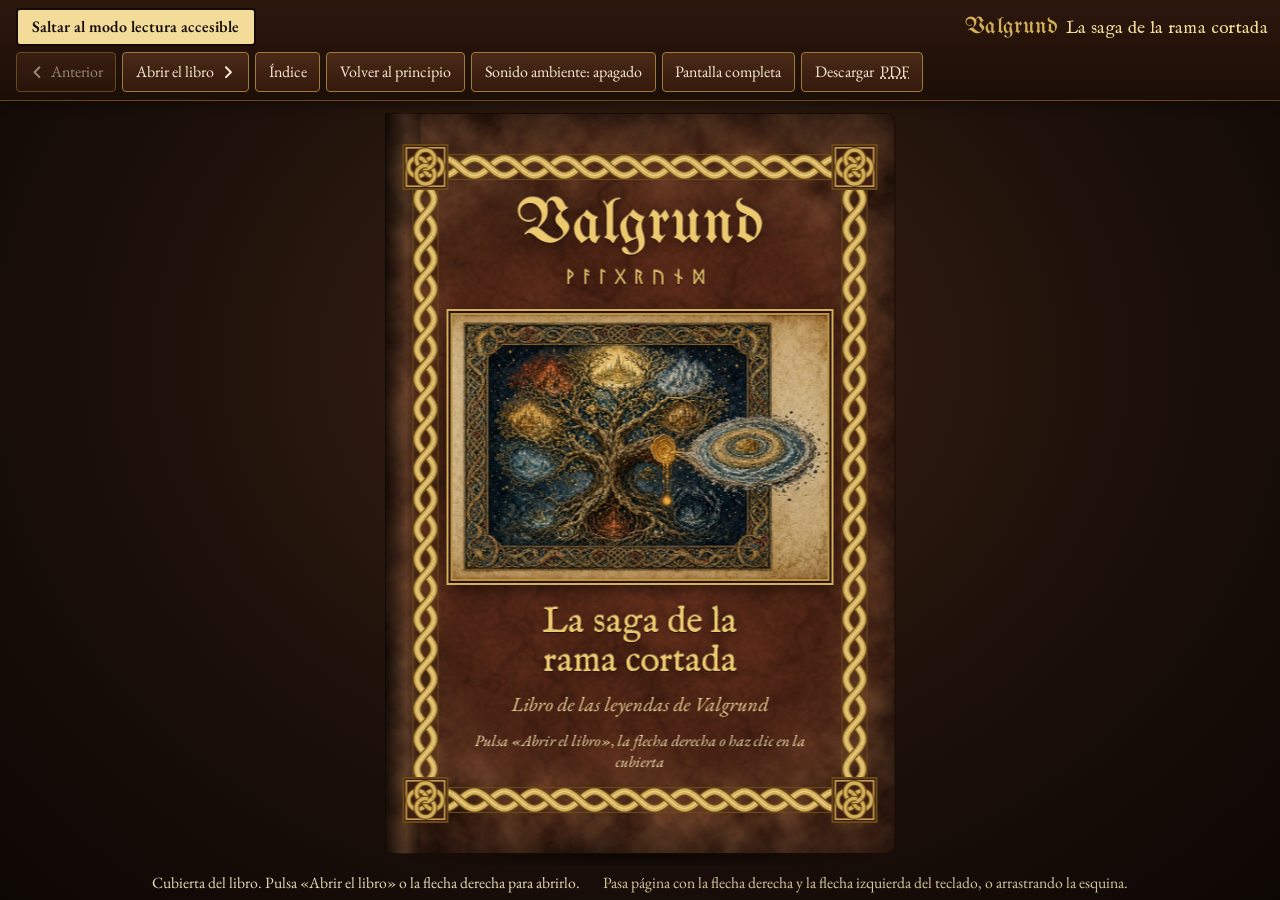
==== index.html @ f5655f46 "Publicar libro web (2026-10-07 12:46 CEST)" ====
<!doctype html>
<html lang="es" class="sin-js">
<head>
<meta charset="utf-8">
<meta name="robots" content="noindex, nofollow">
<meta name="viewport" content="width=device-width, initial-scale=1">
<title>La saga de la rama cortada: Libro de las leyendas de Valgrund — libro ilustrado</title>
<meta name="description" content="La saga de la rama cortada: Libro de las leyendas de Valgrund: libro ilustrado de las leyendas de Valgrund, un MUD de supervivencia nórdica.">
<meta name="color-scheme" content="dark">
<link rel="icon" href="assets/ornamentos/valknut-tinta.svg" type="image/svg+xml">
<script>(function(){var q=new URLSearchParams(location.search).get('modo');if(q==='accesible'||q==='lectura'){location.replace('lectura.html'+location.hash);}})();</script>
<link rel="stylesheet" href="assets/libro.css">
</head>
<body>
<header class="barra">
  <a class="saltar-accesible" href="lectura.html">Saltar al modo lectura accesible</a>
  <h1 class="barra__titulo"><span class="marca">Valgrund</span>La saga de la rama cortada<span class="solo-lector">, libro ilustrado</span></h1>
  <nav class="controles-nav" aria-label="Controles del libro">
    <ul class="controles">
      <li><button type="button" class="boton" id="btn-anterior" aria-disabled="true"><svg class="icono" aria-hidden="true" focusable="false" viewBox="0 0 16 16" width="14" height="14"><path d="M10.5 2.5 5 8l5.5 5.5" fill="none" stroke="currentColor" stroke-width="2.2" stroke-linecap="round" stroke-linejoin="round"/></svg><span class="txt">Anterior</span></button></li>
      <li><button type="button" class="boton" id="btn-siguiente"><span class="txt">Abrir el libro</span><svg class="icono" aria-hidden="true" focusable="false" viewBox="0 0 16 16" width="14" height="14"><path d="M5.5 2.5 11 8l-5.5 5.5" fill="none" stroke="currentColor" stroke-width="2.2" stroke-linecap="round" stroke-linejoin="round"/></svg></button></li>
      <li><button type="button" class="boton" id="btn-indice" aria-haspopup="dialog">Índice</button></li>
      <li><button type="button" class="boton" id="btn-principio">Volver al principio</button></li>
      <li><button type="button" class="boton" id="btn-sonido"><span class="txt">Sonido ambiente: apagado</span></button></li>
      <li><button type="button" class="boton" id="btn-pantalla"><span class="txt">Pantalla completa</span></button></li>
      <li><a class="boton" href="La-saga-de-la-rama-cortada.pdf" download>Descargar <abbr title="documento PDF">PDF</abbr></a></li>
    </ul>
  </nav>
</header>
<div class="aviso" id="aviso" role="status" hidden><span id="aviso-texto"></span> <button type="button" class="boton" id="aviso-principio">Empezar desde la cubierta</button> <button type="button" class="boton" id="aviso-cerrar">Cerrar aviso</button></div>
<main class="escenario" id="principal">
  <div class="libro-marco cerrado" id="libro-marco"></div>
  <p class="cargando" id="cargando">Abriendo el libro…</p>
  <noscript><p class="cargando">El libro ilustrado necesita JavaScript. <a href="lectura.html" style="color:#ffe39a">Lee el texto completo en el modo de lectura accesible</a>.</p></noscript>
</main>
<footer class="pie">
  <p id="estado">Cubierta del libro.</p>
  <p class="ayuda">Pasa página con la flecha derecha y la flecha izquierda del teclado, o arrastrando la esquina.</p>
</footer>
<div id="anuncio" class="solo-lector" aria-live="polite" aria-atomic="true"></div>
<dialog class="dialogo" id="dialogo-indice" aria-labelledby="titulo-dialogo">
  <div class="dialogo__interior">
    <h2 id="titulo-dialogo">Índice</h2>
    <ol></ol>
    <div class="acciones"><button type="button" class="boton" id="btn-cerrar-indice">Cerrar</button></div>
  </div>
</dialog>
<script type="application/json" id="datos-libro">{"huella":"c111a4cf4d","titulo":"La saga de la rama cortada","tituloPrincipal":"La saga de la rama cortada","subtitulo":"Libro de las leyendas de Valgrund","marca":"Valgrund","runasMarca":"ᚹᚨᛚᚷᚱᚢᚾᛞ","runasTitulo":"ᛚᚨ᛫ᛊᚨᚷᚨ᛫ᛞᛖ᛫ᛚᚨ᛫ᚱᚨᛗᚨ᛫ᚲᛟᚱᛏᚨᛞᚨ","cubiertaTexto":{"titulo":"La saga de la rama cortada","subtitulo":"Libro de las leyendas de Valgrund"},"contracubierta":"Odín cortó una rama del fresno del mundo y la dejó caer en el olvido. Ahora las valquirias dejan allí a los caídos en batalla, en una orilla gris, sin nada. Esto es lo que recuerda el ámbar.","colofon":"Compuesto en EB Garamond e IM Fell English, con iniciales en Cormorant Garamond, adornos en UnifrakturMaguntia y runas en Noto Sans Runic, todas con licencia SIL Open Font License. Valgrund, edición generada el 7 de octubre de 2026.","relleno":{"alguno":false,"nota":"","historia":false,"ilustraciones":false},"pdf":"La-saga-de-la-rama-cortada.pdf","cubierta":{"t":"fig","id":"portada","src":"imagenes/portada.webp","w":1600,"h":1129,"alt":"Cubierta: el fresno del mundo sostiene nueve reinos luminosos en un cielo estrellado, y de una rama cortada que gotea ámbar se aleja un disco de anillos concéntricos que se deshace por el borde.","pie":"","formato":"lamina","marcador":false,"relleno":false},"frontispicio":[],"vinetas":[{"src":"imagenes/adorno-vineta-nudo.webp","w":480,"h":480},{"src":"imagenes/adorno-vineta-cuervo.webp","w":480,"h":480},{"src":"imagenes/adorno-vineta-drak.webp","w":480,"h":480}],"banda":{"src":"imagenes/adorno-vineta-runas.webp","w":1200,"h":131},"secciones":[{"id":"prologo","tipo":"prologo","numero":null,"etiqueta":"Prólogo","etiquetaLectura":"Prólogo","titulo":"Lo que guarda el ámbar","runas":"ᛚᛟ᛫ᚲᚢᛖ᛫ᚷᚢᚨᚱᛞᚨ᛫ᛖᛚ᛫ᚨᛗᛒᚨᚱ ᛭ ᛚᛟ᛫ᚲᚢᛖ᛫ᚷᚢᚨᚱᛞᚨ᛫ᛖᛚ᛫ᚨᛗᛒᚨᚱ ᛭ ᛚᛟ᛫ᚲᚢᛖ᛫ᚷᚢᚨᚱᛞᚨ᛫ᛖᛚ᛫ᚨᛗᛒᚨᚱ ᛭ ᛚᛟ᛫ᚲᚢᛖ᛫ᚷᚢᚨᚱᛞᚨ᛫ᛖᛚ᛫ᚨᛗᛒᚨᚱ","lam":null,"bloques":[{"t":"cita","h":"\u003cp>\u003cem>Estrofa de apertura\u003c/em>\u003c/p>\n\u003cp>Mira la miel\u003cspan class=\"cesura\"> \u003c/span>que el musgo no mancha,\u003cbr>gota guardada\u003cspan class=\"cesura\"> \u003c/span>en la grieta del golpe.\u003cbr>Nueve son los nombres\u003cspan class=\"cesura\"> \u003c/span>que nombran los niños;\u003cbr>del décimo duerme\u003cspan class=\"cesura\"> \u003c/span>la deuda sin dueño.\u003cbr>Fresno de furia,\u003cspan class=\"cesura\"> \u003c/span>la rama que falta\u003cbr>cayó con su carga\u003cspan class=\"cesura\"> \u003c/span>de cárceles y cantos.\u003cbr>Oye lo olvidado,\u003cspan class=\"cesura\"> \u003c/span>hijo de otra orilla:\u003cbr>lo que se recuerda\u003cspan class=\"cesura\"> \u003c/span>vuelve a ser rama.\u003c/p>\n","estrofa":true},{"t":"p","h":"Tienes en la mano una gota de ámbar. No pesa más que una avellana y está tibia, aunque nadie la ha calentado. Si la levantas contra la luz del amanecer, verás dentro una mota más oscura, como un insecto que se quedó dormido en la resina hace mucho tiempo. No es un insecto. Soy yo.","ent":false,"cap":true},{"t":"p","h":"Cuando aún había quien me diera nombre, me llamaban \u003cem>hunangfal\u003c/em>, que en la lengua antigua quiere decir «rocío de miel». Es el rocío que suelta el fresno que sostiene los mundos: cae de sus hojas de noche, baja por la corteza hasta los valles y las abejas lo buscan antes que a ninguna flor. Yo caí en el peor momento en que se puede caer, con el primer golpe de un hacha, y la resina de la herida me tragó antes de que tocara el suelo. Con los milenios, la resina se hizo piedra dorada. Lo que el árbol sabía en aquel instante sobre la tierra que estaba perdiendo se quedó aquí dentro, conmigo. Por eso puedo hablar.","ent":false,"cap":false},{"t":"fig","id":"prologo-gota-ambar","src":"imagenes/prologo-gota-ambar.webp","w":1600,"h":900,"alt":"Una mano sostiene una esfera de ámbar agrietada con una gota luminosa dentro, rodeada por un arco de medallones con el fresno del mundo y ocho paisajes de otros mundos.","pie":"","formato":"vineta","marcador":false,"relleno":false},{"t":"p","h":"No soy gran cosa. No sé tejer, no sé luchar y no sé mentir, que en el lugar adonde vas es casi una desgracia. Lo que sé hacer es recordar, y eso es justo lo único que allí no ha hecho nadie en mucho tiempo.","ent":false,"cap":false},{"t":"sep"},{"t":"p","h":"Te lo contaré como lo cuentan los escaldos, los poetas que en los salones del norte cobran en anillos lo que pagan en versos. Ellos empiezan siempre por el árbol, así que yo también.","ent":false,"cap":false},{"t":"p","h":"El fresno se llama Yggdrasil, «el caballo del Terrible». El Terrible es uno de los muchos nombres de Odín, el señor de la furia y del saber, que se colgó nueve noches de sus ramas para aprender las runas. Los poetas, que son gente rara, llaman «caballo» a la horca. Así que el árbol que sostiene los mundos lleva el nombre de la horca de un dios, y nadie en los nueve mundos lo encuentra extraño.","ent":false,"cap":false},{"t":"p","h":"Cuenta conmigo esos mundos, por si los has olvidado. Asgard, «el cercado de los ases», donde viven los dioses. Midgard, «el cercado del medio», donde viven los hombres y donde tú, si es que eres lo que creo, has vivido hasta hace poco. Vanaheim, el mundo de los vanes, los dioses de la cosecha y del mar. Jotunheim, el mundo de los gigantes. Alfheim, el de los elfos de luz, y Svartalfheim, el de los elfos oscuros, que algunos llaman enanos. Niflheim, «el mundo de la niebla», frío como el fondo de un pozo. Muspelheim, el mundo del fuego. Y Helheim, adonde van los muertos que no murieron con la espada en la mano.","ent":false,"cap":false},{"t":"p","h":"Nueve. Los niños los cuentan con los dedos y les sobra uno. Nadie les ha explicado nunca para qué sirve ese dedo.","ent":false,"cap":false},{"t":"p","h":"Sirve para el décimo. Se llamaba Valgrund, «el suelo de los caídos», y colgaba del fresno como los otros nueve, de una rama suya, con sus ríos, sus muertos y su cielo. Hoy no figura en ningún cantar. Ningún libro lo menciona, ninguna vidente lo ha soñado y ningún dios se acuerda de él. Ni siquiera el árbol conserva la cicatriz del corte: la corteza se cerró hace tanto tiempo que ya no hay costura que buscar. Si en algún salón oyes decir que en Asgard aún se ve la herida, sonríe y sirve otra copa. Quien lo dice no sabe nada.","ent":false,"cap":false},{"t":"p","h":"Los únicos rastros de Valgrund están dentro de Valgrund. Yo soy uno de ellos. Los otros son piedras que hablan si sabes leerlas, espíritus de la tierra que hablan si sabes pagarles, gigantes atrapados en el hielo que hablan si no te comen antes y muertos que no duermen y que hablan aunque no quieras escucharlos. Lo que no vi con mis ojos de miel, me lo contaron ellos. Te avisaré cuando sea así.","ent":false,"cap":false},{"t":"sep"},{"t":"p","h":"Antes de empezar debes saber una cosa, la única que de verdad importa, y la diré sin versos para que no la confundas con un adorno: \u003cstrong>en el árbol, lo que se recuerda sigue unido.\u003c/strong>","ent":false,"cap":false},{"t":"p","h":"Un mundo no cuelga del fresno solo por la madera. Cuelga también de la memoria de los otros mundos, como una barca cuelga de su amarra y de quien sabe dónde la dejó. Mientras alguien en algún salón se acuerde de una tierra, esa tierra tiene un hilo que la ata al tronco. Por eso, cuando Odín quiso perder un mundo, no le bastó con el hacha: tuvo que hacer que todos lo olvidaran. Y por eso yo, que no he olvidado, soy un peligro pequeño y dorado.","ent":false,"cap":false},{"t":"p","h":"Lo que voy a contarte es un hilo. Si lo recuerdas, algo vuelve a tenderse. No sé si eso es bueno. No soy quién para saberlo, porque soy una gota y las gotas no juzgan: caen.","ent":false,"cap":false},{"t":"p","h":"Pero vas a caer tú también, y pronto, y prefiero que llegues sabiendo algo. A los que llegan sin saber nada les cuentan una historia. Es bonita y casi verdadera, y te la contarán con tanta dulzura que te costará no creerla. Yo te contaré la otra.","ent":false,"cap":false},{"t":"p","h":"Siéntate. Acerca la gota al fuego, que el ámbar cuenta mejor cuando está tibio.","ent":false,"cap":false}]},{"id":"cap-1","tipo":"capitulo","numero":1,"etiqueta":"Capítulo I","etiquetaLectura":"Capítulo 1","titulo":"Antes del hilo","runas":"ᚨᚾᛏᛖᛊ᛫ᛞᛖᛚ᛫ᚺᛁᛚᛟ ᛭ ᚨᚾᛏᛖᛊ᛫ᛞᛖᛚ᛫ᚺᛁᛚᛟ ᛭ ᚨᚾᛏᛖᛊ᛫ᛞᛖᛚ᛫ᚺᛁᛚᛟ ᛭ ᚨᚾᛏᛖᛊ᛫ᛞᛖᛚ᛫ᚺᛁᛚᛟ","lam":null,"bloques":[{"t":"p","h":"Al principio no había arena, ni mar, ni hierba. Tampoco había dioses que pudieran echarlas de menos. Había un vacío tan grande que no tenía bordes, y los que vinieron después lo llamaron Ginnungagap, «el gran vacío abierto», porque a lo que no tiene medida hay que darle por lo menos un nombre.","ent":false,"cap":true},{"t":"p","h":"Al norte del vacío estaba la niebla, y en la niebla, una fuente. Se llamaba Hvergelmir, «el caldero que ruge», y no era una fuente como las que conoces, de las que brotan de una roca para que beban los rebaños. Era una boca abierta en lo más hondo del frío, y de ella salían once corrientes.","ent":false,"cap":false},{"t":"p","h":"Esas corrientes son los Elivagar, «las olas de tormenta». Escucha bien, porque todo lo demás depende de esto: \u003cstrong>no eran ríos.\u003c/strong> Los ríos se los inventaron después, cuando hizo falta que lo fueran. Eran las primeras cosas que se movieron en el mundo, antes de que hubiera un mundo en el que moverse. Cada una corría a su manera. Una era fría y quieta, como el agua de un lago al alba. Otra corría con un ansia que no se saciaba nunca. Otra tragaba todo lo que se le acercaba. Otra se partía en un resplandor que no llegaba a caer. Ninguna tenía orilla, porque todavía no se habían inventado las orillas.","ent":false,"cap":false},{"t":"p","h":"Bajaban rugiendo de Hvergelmir hacia el vacío, y por el camino se espesaban. Llevaban dentro algo amargo, un veneno que no era veneno para nadie, porque aún no había nadie a quien matar. Cuando ese veneno llegó al frío del abismo, se endureció. Las corrientes empezaron a dejar escarcha a su paso, capa sobre capa, como deja sal el mar en las rocas. La escarcha se amontonó en el fondo de Ginnungagap durante un tiempo que nadie contaba, porque nadie había inventado tampoco el tiempo.","ent":false,"cap":false},{"t":"fig","id":"cap01-once-corrientes","src":"imagenes/cap01-once-corrientes.webp","w":1600,"h":900,"alt":"Once corrientes onduladas, cada una de un color, salen de un remolino oscuro y cruzan la lámina hasta hundirse en un abismo negro.","pie":"","formato":"panoramica","marcador":false,"relleno":false},{"t":"sep"},{"t":"p","h":"Del sur llegaban chispas del fuego de Muspelheim. Donde la chispa tocó la escarcha, la escarcha goteó, y de aquel goteo nació el primer gigante. Se llamaba Ymir, nombre que unos entienden como «el que brama» y otros como «el gemelo», porque en él todo era doble: el hielo y el calor, la vida y lo que sobraría de ella.","ent":false,"cap":false},{"t":"p","h":"Fíjate en el orden. Primero las corrientes, luego la escarcha y luego Ymir. El primer ser vivo del mundo nació de lo que dejaron atrás los Elivagar, como nace un niño de lo que la madre no sabe que lleva dentro.","ent":false,"cap":false},{"t":"p","h":"Después vinieron los dioses. Odín y sus dos hermanos mataron a Ymir, y no fue un combate hermoso ni largo. Con su carne hicieron la tierra; con sus huesos, las montañas; con su sangre, el mar; con su cráneo, la bóveda del cielo, y con los sesos, las nubes. Así se hicieron los mundos, a golpe de cuchillo de carnicero. Los dioses quedaron satisfechos con su trabajo.","ent":false,"cap":false},{"t":"p","h":"Las corrientes lo vieron todo. No tenían ojos, pero lo vieron. Vieron cómo se descuartizaba lo que había nacido de su escarcha y cómo se repartía en salones, campos y fiordos para gente que no tenía ninguna idea de dónde venía su suelo. Si en aquella hora las corrientes sintieron algo, no lo dijeron. El agua es paciente. Recuérdalo también.","ent":false,"cap":false},{"t":"sep"},{"t":"p","h":"Más tarde llegaron las nornas, las tejedoras del destino. Son tres mujeres que viven junto a un pozo al pie del fresno, y la mayor se llama Urd, «lo que fue». Cada mañana sacan agua del pozo, riegan las raíces para que el árbol no se seque y tejen. Tejen la vida de los dioses y la de los hombres, la de los gigantes y la de los enanos. Tejen cuándo nace cada uno y cuándo cae, cuánto dura un reino y cuánto un juramento. Todo lo que existe en los mundos del árbol tiene su hebra en ese telar, también Odín, que conoce la suya y sabe que acaba en las fauces de un lobo.","ent":false,"cap":false},{"t":"p","h":"Pero el telar se montó después de que todo empezara, y lo que ya existía antes no tiene hebra.","ent":false,"cap":false},{"t":"p","h":"Las nornas pasaron el hilo junto a las corrientes, una vez y otra vez, y el hilo no las tocó. No fue por descuido. No había forma de atarlas a un tejido más joven que ellas, igual que una hija no puede atar a su madre a la cuna. Por eso los Elivagar no tienen destino. No deben nada a nadie, nadie les ha fijado una hora y nadie les ha prometido un final.","ent":false,"cap":false},{"t":"p","h":"Hay un dicho que los gigantes repiten con una sonrisa que no gusta a nadie: \u003cem>lo que no está tejido no está obligado.\u003c/em> Odín lo oyó una vez y no se rio.","ent":false,"cap":false},{"t":"sep"},{"t":"p","h":"A los dioses no les gustaba tener en sus mundos algo sin hebra, así que hicieron lo que hacen siempre con lo que no entienden: lo encauzaron y le pusieron nombre. Abrieron lechos de roca, levantaron orillas y empujaron las corrientes hacia ellos, igual que un labrador cava acequias para que la crecida no le arrase el campo. Las corrientes se dejaron llevar, o lo fingieron. Desde entonces corrieron como ríos, con orillas, vados y peces, y en las orillas se sentaron los hombres a lavar la ropa sin saber qué lavaban.","ent":false,"cap":false},{"t":"p","h":"Los dioses las llamaron por sus nombres, que eran suyos desde antes de que nadie los dijera, y dejaron que los hombres creyeran que eran nombres de río. Con el tiempo, los nombres bajaron a Midgard, donde las madres los cantan a los niños para dormirlos. Es una canción de cuna. La sabes. Aunque creas que no, tus labios la saben:","ent":false,"cap":false},{"t":"cita","h":"\u003cp>\u003cem>El cantar de los once ríos\u003c/em>\u003c/p>\n\u003cp>Svol y Slid,\u003cspan class=\"cesura\"> \u003c/span>la serena y la sombría,\u003cbr>Sylg que sorbe\u003cspan class=\"cesura\"> \u003c/span>los sorbos del mundo,\u003cbr>Gunnthra la de guerra,\u003cspan class=\"cesura\"> \u003c/span>Gjol la que gime,\u003cbr>Fjorm la que fuga,\u003cspan class=\"cesura\"> \u003c/span>Fimbulthul de fábulas,\u003cbr>Leiptr que luce\u003cspan class=\"cesura\"> \u003c/span>y la loba Ylg,\u003cbr>Vid la vasta\u003cspan class=\"cesura\"> \u003c/span>y Hrid la ventisca:\u003cbr>duerme, que duermen\u003cspan class=\"cesura\"> \u003c/span>los once en su dique.\u003c/p>\n","estrofa":true},{"t":"p","h":"Para que no te pierdas, te diré lo que quieren decir esos nombres, sin rodeos. Svol es «la fresca», la serena. Slid es «la temible». Sylg, «la que traga». Gunnthra, «el ansia de batalla». Gjol, «la que resuena». Fjorm, «la que se apresura». Fimbulthul, «el gran recitador». Leiptr, «el relámpago». Ylg, «la loba». Vid, «la ancha». Y Hrid, «la ventisca».","ent":false,"cap":false},{"t":"p","h":"Las madres de Midgard no saben nada de esto. Para ellas son once ríos de un país lejano, de esos que se nombran en las canciones porque suenan bien. Lo cantan con la boca medio dormida, junto al fuego, y el niño se duerme al llegar a la loba. Así es como un nombre verdadero sobrevive a todo: escondido en una nana, como un cuchillo en un cesto de lana.","ent":false,"cap":false},{"t":"p","h":"Tú la aprendiste así. Por eso te necesitan.","ent":false,"cap":false}]},{"id":"cap-2","tipo":"capitulo","numero":2,"etiqueta":"Capítulo II","etiquetaLectura":"Capítulo 2","titulo":"La rama de los once ríos","runas":"ᛚᚨ᛫ᚱᚨᛗᚨ᛫ᛞᛖ᛫ᛚᛟᛊ᛫ᛟᚾᚲᛖ᛫ᚱᛁᛟᛊ ᛭ ᛚᚨ᛫ᚱᚨᛗᚨ᛫ᛞᛖ᛫ᛚᛟᛊ᛫ᛟᚾᚲᛖ᛫ᚱᛁᛟᛊ ᛭ ᛚᚨ᛫ᚱᚨᛗᚨ᛫ᛞᛖ᛫ᛚᛟᛊ᛫ᛟᚾᚲᛖ᛫ᚱᛁᛟᛊ ᛭ ᛚᚨ᛫ᚱᚨᛗᚨ᛫ᛞᛖ᛫ᛚᛟᛊ᛫ᛟᚾᚲᛖ᛫ᚱᛁᛟᛊ","lam":{"t":"fig","id":"cap02-gleymdir-ofrenda","src":"imagenes/cap02-gleymdir-ofrenda.webp","w":1600,"h":900,"alt":"Una mujer con una trompa de bronce a la espalda lanza un hacha a un río, del que se alza una columna de agua entre peces que saltan. En el acantilado de enfrente hay grabados un barco y un sol.","pie":"","formato":"apertura","marcador":false,"relleno":false},"bloques":[{"t":"p","h":"El fresno tiene más ramas de las que nadie ha contado, pero solo diez llevaban mundo. La décima salía del tronco por el lado de poniente, más baja que las otras y más larga, y se abría como una mano que sostiene algo con cuidado. En esa mano estaba Valgrund.","ent":false,"cap":true},{"t":"p","h":"No era el más grande de los mundos ni el más rico. No tenía el oro de los dioses, ni las forjas de los enanos, ni los salones de hielo de los gigantes. Tenía agua. Cuando los dioses se cansaron de vigilar once corrientes repartidas por sus mundos, las juntaron todas en aquella rama apartada, como quien lleva la crecida a un valle donde no vive nadie importante. Allí abrieron lechos de piedra para que corrieran entrelazadas, unas por encima de otras y otras por debajo, como las hebras de una trenza que nadie ha terminado. Valgrund se volvió una tierra de vados, de estuarios y de puentes de troncos, donde nunca estabas a más de medio día de un río y nunca sabías del todo hacia dónde corría.","ent":false,"cap":false},{"t":"p","h":"Las ramas del fresno no colgaban de aquel mundo, sino que lo atravesaban. Entraban por el lado del tronco y se hundían en la tierra como venas en un brazo, y por ellas subía la savia y bajaba el rocío. Donde una rama pasaba cerca de la superficie, la hierba crecía más verde y los pozos sabían a corteza. Los niños de allí se dormían escuchando correr dentro de la tierra algo que no era agua.","ent":false,"cap":false},{"t":"sep"},{"t":"p","h":"En las orillas vivía un pueblo cuyo nombre se ha perdido. Hoy los llamo como los llama la tierra, los Gleymdir, «los olvidados». Entonces no lo estaban. Tenían nombres, como tú, y los decían en voz alta.","ent":false,"cap":false},{"t":"p","h":"Eran gente de bronce. Fundían el cobre de las vetas verdes de sus colinas con el poco estaño que les llegaba, a saber por qué caminos, y con aquel metal dorado y blando hacían hachas, broches, discos de sol y trompas. Las trompas eran lo que más querían. Las llamaban \u003cem>lures\u003c/em>, en singular \u003cem>lur\u003c/em>: tubos de bronce largos como un hombre, curvados como el cuello de un cisne, que se tocaban de dos en dos, uno frente a otro, y sonaban como un buey que hubiera aprendido a cantar. En las rocas lisas grababan barcos de muchos remos, carros, hombres con hachas levantadas y círculos de sol con radios. A sus muertos los enterraban bajo túmulos redondos de tierra y piedra, con las manos cruzadas sobre la espada.","ent":false,"cap":false},{"t":"p","h":"Y daban de comer a los ríos.","ent":false,"cap":false},{"t":"p","h":"La mujer de la que te voy a hablar tocaba la trompa en las fiestas del solsticio. Su nombre no lo sé, porque la tierra lo olvidó antes de que yo naciera, así que la llamaré la Tañedora. Tenía las manos grandes, con callos en los labios de tanto soplar, una risa que se oía de una orilla a otra y un hermano pequeño que pescaba con ella.","ent":false,"cap":false},{"t":"p","h":"Aquel año los salmones no subían. Las redes salían vacías, y el invierno venía mirando por encima de las colinas. La Tañedora hizo lo que habían hecho su madre y la madre de su madre. Bajó al río al atardecer con el hacha de bronce más hermosa de la casa, una que no había cortado nunca nada porque estaba hecha para dar y no para cortar. Se subió a la laja de la orilla, se colgó la trompa del hombro y cantó lo que se canta:","ent":false,"cap":false},{"t":"cita","h":"\u003cp>\u003cem>Canto de ofrenda de los Gleymdir\u003c/em>\u003c/p>\n\u003cp>Bronce te brindo,\u003cspan class=\"cesura\"> \u003c/span>bebedor de barcas;\u003cbr>toma mi hacha,\u003cspan class=\"cesura\"> \u003c/span>trae la trucha.\u003cbr>Llena las redes,\u003cspan class=\"cesura\"> \u003c/span>lleva lo que quieras,\u003cbr>pero que pagues\u003cspan class=\"cesura\"> \u003c/span>primero, padre.\u003c/p>\n","estrofa":true},{"t":"p","h":"Soltó el hacha. El río la recibió sin ruido, como recibe una mano una moneda que ya esperaba.","ent":false,"cap":false},{"t":"p","h":"A la mañana siguiente, las redes no se podían levantar de tanto peso. Hubo salmón para ahumar, para salar y para vender río abajo, y la aldea cantó tres noches seguidas. Los Gleymdir sabían que el río da y después pide, porque siempre había sido así. Lo que no sabían, porque nadie se lo había dicho nunca, es que lo que tenían delante no era un río.","ent":false,"cap":false},{"t":"p","h":"En la luna siguiente, el hermano pequeño de la Tañedora bajó a vaciar las nasas en una mañana de calma. El agua le llegaba a la rodilla, y nunca le había llegado más arriba en aquel vado. Lo encontraron tres días después, río abajo, con los ojos abiertos y las manos llenas de truchas. La Tañedora no tocó la trompa en todo aquel invierno. Cuando volvió a tocarla, sonaba más grave.","ent":false,"cap":false},{"t":"p","h":"Así era el trato con las corrientes, y así sigue siendo para quien lo busque: dan de verdad y cobran de verdad, y nunca dicen el precio antes de cobrarlo.","ent":false,"cap":false},{"t":"sep"},{"t":"p","h":"En el extremo de Valgrund donde las ramas entraban desde el tronco, un puente de piedra salía de los acantilados hacia el cielo. Los Gleymdir lo llamaban Bruarspord, «la cabeza del puente», aunque solo veían el arranque: el resto se perdía hacia arriba en una bruma clara. Por ahí bajaban, muy de tarde en tarde, los dioses, cuando querían ver cómo seguían sus ríos. Bajaban también mercaderes de otros mundos, algún enano con su fardo, algún gigante que no se fiaba de nadie y, a veces, una mujer con un manto de plumas que miraba a los guerreros como se mira el ganado antes de la feria.","ent":false,"cap":false},{"t":"p","h":"De madrugada, los sillares del puente amanecían cubiertos de un rocío espeso, en gotas grandes como avellanas, que se pegaba a los dedos y sabía dulce. Era el rocío del fresno, el mío, el que cae de las ramas a los valles. Los niños gleymdir subían descalzos a lamer las piedras antes de que el sol las secara, y los viejos decían que quien lo probaba recordaba sus sueños.","ent":false,"cap":false},{"t":"fig","id":"cap02-puente-dioses","src":"imagenes/cap02-puente-dioses.webp","w":1600,"h":900,"alt":"Un puente de piedra con arcos sube hacia el cielo bajo las ramas de un árbol inmenso que gotea rocío dorado. Junto al río, tres seres de musgo y madera con cornamenta de ramas lo vigilan.","pie":"","formato":"vineta","marcador":false,"relleno":false},{"t":"p","h":"Al pie del puente vivían los \u003cem>landvetir\u003c/em>, «los espíritus de la tierra», que guardan cada rincón de un mundo como un perro guarda una casa. No se dejaban ver bien. Unas veces eran una zorra que te miraba demasiado rato; otras, una piedra con algo parecido a unos ojos, o un niño que no era de ninguna familia. Se les dejaba leche en las piedras huecas, y a cambio no dejaban que el puente se soltara. Les gustaba la gente de bronce, que les cantaba, y no les gustaban las corrientes, a las que no se puede ladrar.","ent":false,"cap":false},{"t":"sep"},{"t":"p","h":"La noche en que los ríos corrieron hacia arriba, la Tañedora estaba despierta, porque desde la muerte de su hermano dormía poco.","ent":false,"cap":false},{"t":"p","h":"Salió a orinar detrás de la casa y oyó un ruido que no conocía. No era el murmullo del vado ni el golpe del salmón contra la corriente, sino un sorbo largo, como el de alguien que bebe de un cuenco sin respirar. Bajó a la orilla con un tizón en la mano y vio que el río estaba subiendo por su propio lecho, hacia la fuente y no hacia el mar. Las piedras del fondo quedaban al aire y se veían las raíces de los juncos. Los peces se agitaban en el barro. Río arriba, el agua se amontonaba como se amontona el trigo en la era, cada vez más alta, cada vez más quieta.","ent":false,"cap":false},{"t":"p","h":"Miró a las colinas y vio que todos los ríos de Valgrund hacían lo mismo. Brillaban a la luna como once cuchillos vueltos hacia atrás.","ent":false,"cap":false},{"t":"p","h":"A la mañana siguiente los ríos volvían a correr hacia abajo, como si nada. En las orillas, los ancianos dijeron que había sido un sueño, y en las forjas, que había sido la luna. Nadie se acordó de dar de comer a los ríos aquella semana. La Tañedora no se lo contó a nadie, porque no había nadie que la fuera a creer. Pero aquella mañana descolgó la trompa de la pared, la limpió con arena y la dejó junto a la puerta, como se deja el hacha cuando se oyen pasos de noche.","ent":false,"cap":false}]},{"id":"cap-3","tipo":"capitulo","numero":3,"etiqueta":"Capítulo III","etiquetaLectura":"Capítulo 3","titulo":"Cuando los ríos se alzaron","runas":"ᚲᚢᚨᚾᛞᛟ᛫ᛚᛟᛊ᛫ᚱᛁᛟᛊ᛫ᛊᛖ᛫ᚨᛚᛉᚨᚱᛟᚾ ᛭ ᚲᚢᚨᚾᛞᛟ᛫ᛚᛟᛊ᛫ᚱᛁᛟᛊ᛫ᛊᛖ᛫ᚨᛚᛉᚨᚱᛟᚾ ᛭ ᚲᚢᚨᚾᛞᛟ᛫ᛚᛟᛊ᛫ᚱᛁᛟᛊ᛫ᛊᛖ᛫ᚨᛚᛉᚨᚱᛟᚾ ᛭ ᚲᚢᚨᚾᛞᛟ᛫ᛚᛟᛊ᛫ᚱᛁᛟᛊ᛫ᛊᛖ᛫ᚨᛚᛉᚨᚱᛟᚾ","lam":{"t":"fig","id":"cap03-lanza-agua","src":"imagenes/cap03-lanza-agua.webp","w":1600,"h":900,"alt":"Odín, con parche en el ojo, acaba de lanzar su lanza contra dos gigantes de agua con barba de espuma que se alzan del mar. Detrás de él, una hueste toca trompas de bronce junto a una giganta y unos gigantes translúcidos.","pie":"","formato":"apertura","marcador":false,"relleno":false},"bloques":[{"t":"p","h":"Snaebjorg, cuyo nombre quiere decir «amparo de nieve», era una giganta de la montaña. Tenía la piel gris y agrietada como la roca vieja, y la paciencia de las piedras que han visto pasar muchos inviernos. Había bajado a Valgrund por el puente a cambiar sal de roca por bronce, y estaba acampada en una loma sobre el valle grande, donde se juntaban cuatro ríos. Ella fue la primera que lo vio, y a ella se lo oí contar mucho después, desde dentro del hielo, con una voz que ya no movía los labios.","ent":false,"cap":true},{"t":"p","h":"Primero, el silencio. Los cuatro ríos dejaron de sonar al mismo tiempo, como cuando una sala entera se calla porque alguien ha desenvainado. Luego, el agua se puso en pie.","ent":false,"cap":false},{"t":"p","h":"No hay otra forma de decirlo. Los ríos se levantaron de sus lechos como se levanta un hombre que ha estado mucho tiempo tumbado, despacio al principio y luego de golpe. Cada corriente se alzó con una forma hecha de sí misma, lo que los antiguos llamaban su \u003cem>hamur\u003c/em>, «la forma, la piel»: la piel de guerra que se ponen las cosas que no tienen cuerpo cuando quieren que se las vea.","ent":false,"cap":false},{"t":"p","h":"En el estuario se alzó una ola que no rompía. Subió y subió, y se quedó suspendida sobre la costa, alta como un acantilado, con costillas de ballena flotando dentro como huesos en una jalea. En las colinas de los túmulos se alzó una loba hecha de vetas rojizas, que aullaba con muchas voces a la vez. En el bosque se alzó una oscuridad más negra que la noche, que no proyectaba sombra porque ella misma lo era. Sobre las fuentes calientes se alzó un relámpago que se quedó a medio caer, quieto en el aire, crujiendo. Y en el horizonte del este, la línea del cielo se curvó como unos labios que se entreabren.","ent":false,"cap":false},{"t":"p","h":"Snaebjorg contó las formas, porque los gigantes cuentan todo lo que temen. Contó diez. Donde debería haber estado la undécima, en un recodo del valle, solo había hierba aplastada en círculo y un viento que soplaba hacia fuera desde un punto en el que no había nada. Los túmulos de los Gleymdir dicen que la primera en alzarse fue la loba; los gigantes, que fue la ola. Yo no lo vi, porque aún no había caído del árbol. Lo único que sé, porque el árbol lo notó en todas sus hojas, es que antes de que se levantara la primera hubo un viento.","ent":false,"cap":false},{"t":"p","h":"Querían lo suyo. Eso fue lo que entendió Snaebjorg, que entiende de rencores antiguos. Habían visto descuartizar a Ymir, hecho de su escarcha. Habían visto cómo los mundos se cortaban de su carne y cómo los dioses las encerraban en acequias. Habían esperado más que nadie. Y ahora, en la rama apartada donde los dioses las habían juntado para no tener que vigilarlas, habían descubierto que juntas pesaban más que el árbol.","ent":false,"cap":false},{"t":"p","h":"La ola avanzó hacia los poblados de la costa. Los Gleymdir subieron a las lomas con sus niños a cuestas y las trompas al hombro, y desde allí tocaron todas a la vez, de dos en dos, durante toda la noche, hasta que el sonido subió por el puente y alguien, arriba, lo oyó.","ent":false,"cap":false},{"t":"sep"},{"t":"p","h":"Odín bajó por Bruarspord al tercer día.","ent":false,"cap":false},{"t":"p","h":"Venía como viene a los campos de batalla: con un solo ojo, porque el otro lo dejó hace mucho en prenda a cambio de un trago de saber; con un manto azul oscuro y un sombrero de ala ancha calado hasta la ceja, y con su lanza. Sobre los hombros llevaba sus dos cuervos, Huginn, «el pensamiento», y Muninn, «la memoria», que cada mañana vuelan sobre los mundos y cada noche le cuentan al oído lo que han visto. Detrás venían los \u003cem>einherjar\u003c/em>, «los que luchan solos», los mejores guerreros caídos de Midgard, a los que sus doncellas habían elegido en mil campos y que vivían con él en el Valhalla, «el salón de los caídos». Allí pelean cada día por gusto y cada noche se curan las heridas para pelear al día siguiente. Llevaban siglos esperando una guerra de verdad. Bajaron cantando.","ent":false,"cap":false},{"t":"p","h":"Los gigantes vinieron también, y aquello no se había visto nunca ni se volvió a ver. Los \u003cem>jotnar\u003c/em>, que es como se llama en la lengua antigua a los gigantes, son enemigos de los dioses desde el principio, y lo serán hasta el final. Pero también ellos son hijos de la escarcha de Ymir, y ningún hijo quiere que la madre vuelva para tragárselo. Bajaron gigantes de la montaña con mazas de piedra y gigantes de escarcha con lanzas de hielo azul, y Snaebjorg se puso al frente de los suyos porque ya estaba allí. Odín la miró de arriba abajo, con el único ojo, y ella le devolvió la mirada con los dos.","ent":false,"cap":false},{"t":"p","h":"—No es por ti —le dijo.","ent":false,"cap":false},{"t":"p","h":"—Nunca lo es —contestó Odín.","ent":false,"cap":false},{"t":"p","h":"Los Gleymdir se pusieron a un lado, con sus hachas de bronce y sus escudos de cuero, sin saber muy bien a quién temer más. La Tañedora estaba entre ellos, con la trompa.","ent":false,"cap":false},{"t":"p","h":"Odín subió a la loma de Snaebjorg y miró el valle. Los cuervos se le levantaron de los hombros y se quedaron dando vueltas sobre la loma, sin un graznido, cosa que no hacen nunca. Abajo, las diez formas esperaban de pie sobre sus cauces vacíos: la ola, la loba, la oscuridad, el relámpago, la boca del horizonte y las otras, menos claras, más lejos. Y en el recodo, el círculo de hierba aplastada, con su viento sin nadie. Odín lo miró más rato que a las otras. Luego bajó.","ent":false,"cap":false},{"t":"fig","id":"cap03-rios-en-pie","src":"imagenes/cap03-rios-en-pie.webp","w":1600,"h":900,"alt":"Desde una loma, Odín, de espaldas y con lanza, mira una llanura donde se alzan diez columnas de agua, fuego, humo, hielo y viento, con un hueco en medio por el que solo gira el viento. A la derecha, un grupo de personas toca trompas de bronce y levanta antorchas.","pie":"","formato":"panoramica","marcador":false,"relleno":false},{"t":"p","h":"La hueste se reunió en el vado grande, donde la ola tenía que pasar para llegar a las colinas. Fue la batalla más extraña de las que se han librado entre los mundos, y no hay ningún cantar de los nueve mundos que la recuerde. Solo esta tierra la recuerda:","ent":false,"cap":false},{"t":"cita","h":"\u003cp>\u003cem>Cantar de la batalla del vado\u003c/em>\u003c/p>\n\u003cp>Se alzaron los ríos\u003cspan class=\"cesura\"> \u003c/span>de raíz y de rabia,\u003cbr>los vados volvieron\u003cspan class=\"cesura\"> \u003c/span>de vena a veneno.\u003cbr>Vino el Tuerto\u003cspan class=\"cesura\"> \u003c/span>con tropa y con trompas,\u003cbr>gigantes de grava\u003cspan class=\"cesura\"> \u003c/span>y gente de bronce.\u003cbr>Lanzó la lanza,\u003cspan class=\"cesura\"> \u003c/span>la lluvia la lame:\u003cbr>no tiñe la punta\u003cspan class=\"cesura\"> \u003c/span>lo que el tejido no toca.\u003cbr>Cayó el caudillo\u003cspan class=\"cesura\"> \u003c/span>en la corriente crecida,\u003cbr>y la hija del monte\u003cspan class=\"cesura\"> \u003c/span>lo alzó en hombros.\u003c/p>\n","estrofa":true},{"t":"sep"},{"t":"p","h":"Odín abrió la batalla como abrió la primera guerra de los mundos: arrojando su lanza por encima de la hueste enemiga. Así la consagraba. Todo lo que muriera bajo aquella lanza sería suyo, y lo que es suyo no puede vencerle.","ent":false,"cap":false},{"t":"p","h":"La lanza voló en un arco alto y limpio y atravesó la pared de la ola.","ent":false,"cap":false},{"t":"p","h":"No la hirió. El agua se abrió en un agujero redondo, por el que se vio por un instante el cielo del otro lado, y se cerró detrás como se cierra una cortina. Cayeron unas gotas. No hubo sangre, ni grito, ni consagración. La lanza siguió volando, se clavó en una colina lejana y se quedó vibrando como una cuerda pulsada.","ent":false,"cap":false},{"t":"p","h":"Los \u003cem>einherjar\u003c/em> dejaron de cantar.","ent":false,"cap":false},{"t":"p","h":"Odín tardó en entenderlo, aunque entiende las cosas antes que nadie. Su lanza consagra lo que está en el tejido de las nornas, porque todo lo que tiene hebra puede ser ofrecido, y lo que se ofrece pertenece. Pero las corrientes no tenían hebra. No se las podía ofrecer a nadie, ni siquiera a él. No eran de nadie, y nunca lo habían sido.","ent":false,"cap":false},{"t":"p","h":"La ola bajó sobre el vado.","ent":false,"cap":false},{"t":"sep"},{"t":"p","h":"Los \u003cem>einherjar\u003c/em> pelearon como pelean los que no pueden morir del todo: sin miedo y sin sentido. Se lanzaban contra el agua con las espadas en alto, el agua se los tragaba y los escupía en la orilla, rotos, y volvían a levantarse. La loba entró por el flanco de los gigantes y no mordía carne: mordía rencores. Los gigantes empezaron a pegarse entre ellos por viejas cuentas que no recordaban tener. La oscuridad se tragó a una fila de Gleymdir con sus antorchas, y no se volvió a ver ninguna.","ent":false,"cap":false},{"t":"p","h":"Odín se metió en el vado con el agua por la cintura, para alcanzar su lanza o para alcanzar algo. La corriente le cogió las piernas.","ent":false,"cap":false},{"t":"p","h":"Lo arrastró como arrastra el río un tronco. Le quitó el sombrero y lo hundió. Lo golpeó contra las piedras del fondo y le llenó la boca y el ojo de agua amarga, más vieja que el primer gigante. Y Odín, que se colgó nueve noches del árbol sin quejarse, notó algo que no había notado nunca: que se iba.","ent":false,"cap":false},{"t":"p","h":"Las nornas le tejieron una muerte hace mucho tiempo, y él la conoce. Morirá el último día, el día del Ragnarok, «el destino de los poderes», cuando los dioses caigan y el lobo abra las fauces. Esa hebra, que tanto le pesa, es también su escudo. Mientras su hora no llegue, nada que esté tejido puede matarle antes, porque el tejido no se contradice. Por eso puede meterse en cualquier batalla de los nueve mundos sabiendo que saldrá de ella.","ent":false,"cap":false},{"t":"p","h":"Pero lo que le arrastraba no estaba tejido. Para las corrientes, la hora de Odín no significaba nada. Podían ahogarle allí mismo, una mañana cualquiera, en un vado de un mundo apartado, muchos siglos antes de que llegara el lobo. Y si Odín moría antes de su hora, el tejido entero se rompería por esa hebra, porque todas las demás están cosidas a la suya.","ent":false,"cap":false},{"t":"p","h":"Una mano grande y gris se cerró sobre su manto.","ent":false,"cap":false},{"t":"p","h":"Snaebjorg lo sacó del agua como se saca a un cordero de una zanja: por el pescuezo, sin ceremonia. Se lo echó al hombro, subió la orilla con el agua chorreándole por las grietas de la piel y lo dejó caer en la hierba. Odín tosió agua durante mucho rato. Cuando pudo hablar, no le dio las gracias.","ent":false,"cap":false},{"t":"p","h":"—Aquí puedo morir —dijo—. Antes de mi día.","ent":false,"cap":false},{"t":"p","h":"—Entonces no mueras aquí —dijo la giganta, y volvió al vado.","ent":false,"cap":false},{"t":"p","h":"Odín se quedó tumbado mirando el cielo con su único ojo, mientras en el valle sus guerreros caían y se levantaban y volvían a caer. Pensó lo que piensa siempre: qué se puede ganar y a qué precio. Cuando se levantó, ya no buscaba su lanza.","ent":false,"cap":false},{"t":"p","h":"Lo que no se puede matar, pensó, tal vez se pueda encerrar.","ent":false,"cap":false}]},{"id":"cap-4","tipo":"capitulo","numero":4,"etiqueta":"Capítulo IV","etiquetaLectura":"Capítulo 4","titulo":"Once nudos, once celdas","runas":"ᛟᚾᚲᛖ᛫ᚾᚢᛞᛟᛊ᛫ᛟᚾᚲᛖ᛫ᚲᛖᛚᛞᚨᛊ ᛭ ᛟᚾᚲᛖ᛫ᚾᚢᛞᛟᛊ᛫ᛟᚾᚲᛖ᛫ᚲᛖᛚᛞᚨᛊ ᛭ ᛟᚾᚲᛖ᛫ᚾᚢᛞᛟᛊ᛫ᛟᚾᚲᛖ᛫ᚲᛖᛚᛞᚨᛊ ᛭ ᛟᚾᚲᛖ᛫ᚾᚢᛞᛟᛊ᛫ᛟᚾᚲᛖ᛫ᚲᛖᛚᛞᚨᛊ","lam":null,"bloques":[{"t":"p","h":"Encendieron el fuego en lo alto de la loma, donde la loba no llegaba, y se sentaron alrededor cuatro que no se habrían sentado juntos por ningún otro motivo.","ent":false,"cap":true},{"t":"p","h":"Odín, todavía con el manto húmedo. Snaebjorg, que no cabía bien junto al fuego y se sentó un poco atrás, de modo que su cara quedaba en la sombra y sus rodillas en la luz. La Tañedora, porque los Gleymdir la mandaron como habían mandado siempre a quien hablaba por ellos con los ríos. Y Hamar, un enano herrero que había bajado de Svartalfheim con su gente cuando oyó que en Valgrund hacía falta metal. Su nombre quiere decir «martillo», y también «roca», porque para un enano es lo mismo. En aquel entonces todavía hablaba.","ent":false,"cap":false},{"t":"p","h":"—Lo que no está vivo no se mata —dijo Odín—. Lo que no está tejido no se consagra. Pero todo lo que tiene nombre se puede atar.","ent":false,"cap":false},{"t":"p","h":"—Tienen nombres de río —dijo la Tañedora—. Los cantan nuestras madres.","ent":false,"cap":false},{"t":"p","h":"—No son nombres de río. —Odín removió las brasas con un palo—. Son los suyos, los verdaderos, los que tenían antes de que hubiera nadie para decirlos. Nosotros solo dejamos que los hombres creyeran otra cosa. Saberlos no es lo difícil, porque los sabe cualquier niño. Lo difícil es saber cuál es de cuál, porque cuando se ponen la piel de guerra ninguna dice cómo se llama. Yo lo sé.","ent":false,"cap":false},{"t":"p","h":"Hamar escupió en el fuego, que es como dicen los enanos que algo les interesa.","ent":false,"cap":false},{"t":"p","h":"—Atar el agua —dijo—. Nadie ha atado nunca el agua.","ent":false,"cap":false},{"t":"p","h":"—Nadie lo ha intentado en el orden correcto —dijo Odín.","ent":false,"cap":false},{"t":"p","h":"Y les dijo el orden. Primero, romper la forma: la piel de guerra que cada corriente se pone para luchar, la ola, la loba o la oscuridad, porque mientras la lleva puesta la corriente está entera y no oye. Segundo, decir el nombre verdadero en el momento en que la forma se deshace, cuando la corriente está desnuda y escucha. Tercero, anudar: rodear lo nombrado con una atadura hecha para esa corriente y no para otra, y apretar. Lo nombrado y anudado no muere, pero se duerme y se condensa en un nudo que cabe en la mano.","ent":false,"cap":false},{"t":"p","h":"Los Gleymdir lo aprendieron en forma de verso, porque así se aprende lo que no se debe olvidar. Todavía se lee en las piedras:","ent":false,"cap":false},{"t":"cita","h":"\u003cp>\u003cem>La ley de la atadura\u003c/em>\u003c/p>\n\u003cp>Quiebra la carne\u003cspan class=\"cesura\"> \u003c/span>que la corriente se cose,\u003cbr>nombra el nombre\u003cspan class=\"cesura\"> \u003c/span>que nació con ella,\u003cbr>anuda el agua\u003cspan class=\"cesura\"> \u003c/span>y que el agua se aquiete.\u003c/p>\n","estrofa":true},{"t":"sep"},{"t":"p","h":"Las ataduras las hizo Hamar. Se llaman \u003cem>fjotrar\u003c/em>, que no quiere decir otra cosa que «ataduras», porque los enanos no gastan palabras en lo que sirve.","ent":false,"cap":false},{"t":"p","h":"Montó la forja en una cueva sobre el valle y trabajó sin dormir mientras afuera la batalla seguía a ratos. Escuchaba lo que le contaban los que bajaban del frente: cómo era cada forma, qué la hería, qué la hacía retroceder. Para cada corriente hizo una atadura distinta, porque cada agua se escapa por un sitio diferente. Para la ola, una cuerda de algas y fibra de duna trenzadas, que el mar no pudre porque las reconoce como suyas. Para la loba, un cordón teñido con algo que nunca quiso decir. Para la que pudre lo que toca, una cadena de acero con hilos de plata embutidos, porque la plata es lo único que la podredumbre no muerde. Para la oscuridad, una trenza tan fina y clara que parecía cristal hilado. Así hasta once.","ent":false,"cap":false},{"t":"p","h":"Cuando terminó la primera, la de algas, la colgó de una viga y se quedó mirándola un rato largo, con las manos llenas de sal.","ent":false,"cap":false},{"t":"p","h":"—Esto no aguantará siempre —dijo.","ent":false,"cap":false},{"t":"p","h":"—Nada aguanta siempre —dijo la Tañedora, que le traía el agua.","ent":false,"cap":false},{"t":"p","h":"—Las cosas que yo hago, sí —dijo Hamar. Y siguió trabajando.","ent":false,"cap":false},{"t":"fig","id":"cap04-forja-ataduras","src":"imagenes/cap04-forja-ataduras.webp","w":1600,"h":900,"alt":"Un enano de barba trenzada martillea una cadena sobre el yunque en una forja de roca, mientras de las paredes cuelgan cuerdas, correas, cadenas y trenzas de fibra.","pie":"","formato":"vineta","marcador":false,"relleno":false},{"t":"p","h":"Al final colgaban once de la viga. Diez se veían bien a la luz de la fragua. La undécima quedaba al fondo, donde la luz no llegaba, y Hamar nunca dijo de qué la había hecho.","ent":false,"cap":false},{"t":"sep"},{"t":"p","h":"La primera atadura la hizo la Tañedora, y la hizo con la ola.","ent":false,"cap":false},{"t":"p","h":"Odín le dijo el nombre al oído, una sola vez, en la loma, y ella lo guardó en la boca como se guarda una brasa. Esperaron a la marea baja. Cuando el mar se retiró, la ola que no rompía quedó más baja y más flaca, con los huesos de ballena asomando como los palos de un barco hundido. Los \u003cem>einherjar\u003c/em> y los gigantes la atacaron entonces con todo lo que tenían: mazas, hachas, lanzas, piedras arrancadas del acantilado. La ola se rajó por fin, como se raja el hielo de un lago en primavera, y se derramó por la playa en un torrente sucio de espuma y de costillas.","ent":false,"cap":false},{"t":"p","h":"Pero no se dice el nombre cuando la forma cae. Se dice cuando calla.","ent":false,"cap":false},{"t":"p","h":"La Tañedora esperó en la arena mojada, con la trompa a la espalda y la cuerda de algas en las manos. La corriente rota se recogía y volvía a empujar, ola tras ola, bramando, y en cada bramido no se oía nada más. Luego una ola se retiró más lejos que las otras, y el mar se quedó quieto. No fue un instante. Fue una calma larga, de las que hay entre dos olas grandes en los días de marea baja: el agua se aleja, se queda pensando y tarda en volver. El bramido calló. Se oyó una gaviota. Se oyó respirar a la gente de la loma: una vez, dos, tres, cuatro.","ent":false,"cap":false},{"t":"p","h":"En aquel silencio, la Tañedora dijo el nombre. No lo gritó. Lo dijo despacio, como se dice el nombre de alguien a quien se quiere despertar sin asustarle, y tuvo tiempo de sobra para decirlo bien.","ent":false,"cap":false},{"t":"p","h":"El mar la escuchó. Lo que quedaba de la ola se encogió sobre sí mismo como un animal que se acurruca, y ella le echó la cuerda alrededor y apretó. Cuando abrió las manos, tenía en ellas un nudo de sal dura, del tamaño de un puño, y si se lo acercaba al oído oía rugir el mar.","ent":false,"cap":false},{"t":"p","h":"Lloró, porque aquel era el río al que había cantado toda su vida, el que le había dado los salmones y le había quitado a su hermano. Luego se secó la cara y fue a buscar la segunda atadura.","ent":false,"cap":false},{"t":"sep"},{"t":"p","h":"Las diez siguientes costaron más, y alguna costó mucho. No te contaré ahora cómo se rompió cada forma ni cómo se nombró cada corriente: lo verás tú mismo, si llegas tan lejos, porque cada una se ató a su manera y cada manera se puede repetir. Solo te diré cómo era la cárcel que construyeron alrededor de ellas, porque eso sí lo vi, desde arriba, en la memoria del árbol.","ent":false,"cap":false},{"t":"p","h":"Odín no quería una cárcel con muros. Los muros se saltan. Quería una cárcel hecha de las propias presas. Mandó a los gigantes y a los enanos partir Valgrund en anillos, uno dentro de otro, como los anillos que deja el año en el tronco de un árbol, y entre anillo y anillo, como la línea oscura que separa un año de otro, dejó sitio para el agua. Once anillos, de la costa hacia el centro. En el anillo de fuera puso a la corriente más débil y en el centro, a la más temible. Las otras quedaron en medio, ordenadas de menos a más, como se ordenan los perros de una jauría según lo que muerden.","ent":false,"cap":false},{"t":"p","h":"Y luego hizo lo que solo podía ocurrírsele a él. Alrededor de cada anillo hizo correr la corriente ya atada del anillo anterior, convertida en foso. La ola dormida de la costa se volvió un estrecho que ruge y que rodea el segundo anillo. La segunda corriente, atada, rodeó el tercero. Y así hasta el centro. Donde pasaba el agua, la tierra se rompía. Lo que había sido un solo país de vados y de puentes de troncos se quedó en islas: unas grandes como reinos pequeños, otras sembradas como piedras en un vado, y todas en círculo. Desde entonces, en Valgrund no se va de un anillo a otro andando.","ent":false,"cap":false},{"t":"p","h":"Un foso así no deja pasar ninguna barca, salvo la de quien lleva el nudo de su corriente. El agua no se ahoga a sí misma: reconoce su nudo y se aparta, como un perro se aparta ante su dueño. Quien ató a la presa de un anillo puede bajar al siguiente, y quien no la ató, no. Era una cárcel pensada para carceleros, en la que solo puede avanzar el que ya ha cerrado una puerta.","ent":false,"cap":false},{"t":"p","h":"Los Gleymdir juraron guardarla. Se repartieron por los anillos, cada familia junto a su agua dormida, y prometieron vigilar los nudos para que nadie los soltara, ellos tampoco. Muchos lo cumplieron hasta la muerte. Otros, no. De eso hablaremos.","ent":false,"cap":false},{"t":"p","h":"En el centro, en el lugar donde las ramas del fresno entraban en Valgrund, los enanos labraron en la roca viva once celdas, abiertas en círculo como bocas de pozo. Allí se anclaba cada nudo, como se amarra una barca a su poste: cada presa dormía en su anillo, pero su atadura bajaba hasta el centro y se cerraba en su celda. La Tañedora grabó el plano de todo en una losa, con un cincel de bronce, para que los carceleros que vinieran después supieran dónde estaba cada cosa. Sobre cada celda grabó la marca de un nudo cerrado.","ent":false,"cap":false},{"t":"p","h":"Grabó diez. Sobre la undécima, el cincel le tembló, o se le acabó la luz, o no sé qué. El trazo de aquella celda quedó más tenue que los otros, y no tiene marca.","ent":false,"cap":false},{"t":"fig","id":"cap04-once-celdas","src":"imagenes/cap04-once-celdas.webp","w":1600,"h":900,"alt":"Plano visto desde arriba de una tierra en anillos concéntricos de playa, brezo, bosque, cuevas, hielo y agua, con once chozas de piedra en círculo y tres tocones en el centro.","pie":"","formato":"panoramica","marcador":false,"relleno":false},{"t":"p","h":"El árbol sintió cerrarse diez nudos, uno tras otro, como se siente que se cierra una herida: un tirón y luego alivio. El undécimo no lo sintió. O lo sintió y no quiso saberlo. Los árboles, como las personas, a veces prefieren no saber.","ent":false,"cap":false},{"t":"p","h":"Odín no celebró nada. Se pasó la última noche sentado junto a los nudos del centro, mirándolos. Hacia el alba vio lo que temía. El nudo de sal estaba húmedo, sudaba un agua que no venía de ninguna parte, y si se lo acercaba al oído el rugido sonaba más cerca que la víspera. Los nudos se aflojaban, no ese día ni ese año, pero se aflojaban.","ent":false,"cap":false},{"t":"p","h":"Entendió por qué. Más allá del puente, en los nueve mundos, todos se acordaban de las corrientes. Las madres seguían cantando la canción de cuna, los dioses sabían dónde estaban los ríos y los gigantes contaban la batalla en sus salones. Cada recuerdo era un hilo que salía de los nudos y subía por el puente hacia el árbol. Y por un hilo, por fino que sea, el agua acaba encontrando el camino.","ent":false,"cap":false},{"t":"p","h":"La cárcel funcionaba. Lo que no funcionaba era el mundo de fuera.","ent":false,"cap":false}]},{"id":"cap-5","tipo":"capitulo","numero":5,"etiqueta":"Capítulo V","etiquetaLectura":"Capítulo 5","titulo":"El hacha sin nombre","runas":"ᛖᛚ᛫ᚺᚨᚲᚺᚨ᛫ᛊᛁᚾ᛫ᚾᛟᛗᛒᚱᛖ ᛭ ᛖᛚ᛫ᚺᚨᚲᚺᚨ᛫ᛊᛁᚾ᛫ᚾᛟᛗᛒᚱᛖ ᛭ ᛖᛚ᛫ᚺᚨᚲᚺᚨ᛫ᛊᛁᚾ᛫ᚾᛟᛗᛒᚱᛖ ᛭ ᛖᛚ᛫ᚺᚨᚲᚺᚨ᛫ᛊᛁᚾ᛫ᚾᛟᛗᛒᚱᛖ","lam":{"t":"fig","id":"cap05-hacha-muerde-rama","src":"imagenes/cap05-hacha-muerde-rama.webp","w":1600,"h":900,"alt":"Odín, con parche en el ojo y agazapado sobre una rama gigantesca, clava un hacha de doble filo en la madera, de la que mana resina dorada que gotea. Debajo, en el vacío, se ve una tierra de anillos concéntricos.","pie":"","formato":"apertura","marcador":false,"relleno":false},"bloques":[{"t":"p","h":"Odín volvió a la forja de Hamar al día siguiente, con el nudo de sal en la mano. Lo dejó sobre el yunque. El nudo sudaba.","ent":false,"cap":true},{"t":"p","h":"—Aguanta —dijo el enano.","ent":false,"cap":false},{"t":"p","h":"—Hoy —dijo Odín—. Mañana también. Dentro de mil años, menos. Dentro de diez mil, nada. Tiran de él desde fuera. Cada vez que alguien en los nueve mundos se acuerda de esta tierra, la cuerda se afloja un poco.","ent":false,"cap":false},{"t":"p","h":"—Pues que no se acuerden.","ent":false,"cap":false},{"t":"p","h":"Odín lo miró con el único ojo y el enano se dio cuenta de lo que había dicho. Se quedaron un rato callados, cada uno con su pensamiento, que era el mismo.","ent":false,"cap":false},{"t":"p","h":"No bastaba con olvidar los ríos. Si se olvidaba a las presas pero no la tierra, alguien acabaría preguntando qué había en la tierra. Si se olvidaba la tierra pero seguía unida al árbol, la savia la seguiría recordando por dentro, como recuerda el cuerpo un brazo que ya no siente. Había que hacer las dos cosas: separar Valgrund del fresno y separarlo de la memoria. Cortar la madera y cortar el recuerdo, de un mismo golpe y para siempre.","ent":false,"cap":false},{"t":"p","h":"—Necesito un hacha —dijo Odín.","ent":false,"cap":false},{"t":"sep"},{"t":"p","h":"Hamar la forjó en tres días y no pronunció ni una palabra en todo ese tiempo.","ent":false,"cap":false},{"t":"p","h":"No fue por solemnidad. Los enanos dan nombre a todo lo que forjan, y lo hacen mientras forjan, en voz baja, golpe a golpe, porque creen que el metal se templa mejor si sabe cómo se llama. Las espadas famosas de los nueve mundos tienen nombres que se dijeron sobre el yunque antes de que existiera la hoja. Pero lo que tiene nombre se recuerda, y lo que se recuerda tira del árbol. Aquella hacha no podía tener nombre. Hamar se cosió la boca por dentro, como se cose un saco, para no decírselo por costumbre.","ent":false,"cap":false},{"t":"p","h":"Le salió una hoja ancha, gris y lisa, sin ninguna marca: ni runas, ni el sello del herrero, ni un solo adorno donde se pudiera posar un recuerdo. El mango era de un fresno joven, sin cortar de ningún bosque conocido. Cuando Hamar la sacó del agua de temple, el vapor no hizo ruido.","ent":false,"cap":false},{"t":"p","h":"Se la entregó a Odín con las dos manos. Odín la sopesó y asintió. Hamar abrió la boca para decir algo y no le salió nada. Lo intentó otra vez. No volvió a hablar nunca más, ni aquel día ni en los milenios que siguieron, y por eso la tierra lo llama Hamar el Callado. No sé si fue el precio del hacha o si, después de tres días, se le olvidó cómo se hacía. Los enanos dicen que da lo mismo.","ent":false,"cap":false},{"t":"sep"},{"t":"p","h":"El lugar donde las ramas entraban en Valgrund estaba al pie del puente, en el centro de los anillos, que era también el borde del mundo, porque por allí se asomaba la tierra al árbol. Los Gleymdir lo llamaban de una manera que hoy suena a profecía: Hoggstad, «el lugar del golpe». En su lengua, la misma palabra quería decir también «el punto débil», el sitio por donde se puede herir a alguien. Allí se juntaban las once celdas, el arranque del puente y las ramas, que entraban en la tierra gruesas como torres, con la corteza llena de surcos.","ent":false,"cap":false},{"t":"p","h":"Odín mandó subir por el puente a todos los \u003cem>einherjar\u003c/em> que aún se tenían en pie. Les dijo que volvieran al Valhalla, que la batalla había terminado. No les dijo lo que iba a pasar, y ellos subieron cantando otra vez, con menos ganas. Los que la corriente había deshecho, los que ya no podían levantarse, se quedaron tendidos en el vado junto a los Gleymdir muertos y a los gigantes caídos. Los vivos de Valgrund se quedaron en Valgrund: la gente de bronce, los gigantes que habían peleado al lado de Odín y los enanos de la forja. Nadie se lo pidió. Nadie se lo preguntó tampoco.","ent":false,"cap":false},{"t":"p","h":"Odín subió solo por el puente, sin más compañía que sus dos cuervos, hasta el tramo en que las ramas corrían junto a la baranda, del lado del árbol. Allí los espantó con la mano, y los cuervos se fueron volando hacia la copa, lejos, porque lo que iba a hacer no debían verlo ni contarlo. Se quitó el manto, pasó por encima de la baranda y bajó a la rama mayor. Se agazapó sobre ella como un leñador sobre un tronco caído, con los pies bien plantados en la corteza, escupió en las manos y levantó el hacha.","ent":false,"cap":false},{"t":"p","h":"El primer golpe lo dio en la rama mayor.","ent":false,"cap":false},{"t":"cita","h":"\u003cp>\u003cem>Cantar del hacha\u003c/em>\u003c/p>\n\u003cp>Primero, la piel:\u003cspan class=\"cesura\"> \u003c/span>se partió la corteza.\u003c/p>\n","estrofa":false},{"t":"p","h":"El hacha mordió la rama. La madera gritó como grita un animal grande cuando la lanza le entra, un sonido que bajó por el tronco del fresno hasta las raíces y subió hasta la copa, y en los nueve mundos los perros levantaron la cabeza sin saber por qué. De la herida salieron astillas largas como lanzas y una resina espesa, dorada, que olía a miel y a sangre. Y de una hoja muy alta, sacudida por el golpe, se soltó una gota de rocío.","ent":false,"cap":false},{"t":"p","h":"Era yo. Caí despacio, como caen las cosas pequeñas, y vi pasar por delante la corteza herida, el hacha, el ojo de Odín, que no me miró, y abajo, muy abajo, la tierra de los once anillos, que todavía no sabía que se iba. La resina me recogió antes de que tocara nada. Se cerró sobre mí, tibia y espesa. Ahí empecé yo.","ent":false,"cap":false},{"t":"cita","h":"\u003cp>Segundo, la savia:\u003cspan class=\"cesura\"> \u003c/span>sangró sin sonido.\u003c/p>\n","estrofa":false},{"t":"p","h":"El segundo golpe cortó la savia. La rama dejó de latir por dentro, y en Valgrund los pozos que sabían a corteza empezaron a saber a piedra.","ent":false,"cap":false},{"t":"cita","h":"\u003cp>Tercero, el tejido:\u003cspan class=\"cesura\"> \u003c/span>tembló la trama.\u003c/p>\n","estrofa":false},{"t":"p","h":"El tercero lo sintieron las nornas. No dejaron de tejer, porque nunca dejan, pero el hilo se les fue de los dedos un instante, y aquel día nació en Midgard un niño con un destino torcido.","ent":false,"cap":false},{"t":"cita","h":"\u003cp>Cuarto, el canto:\u003cspan class=\"cesura\"> \u003c/span>calló la copa.\u003c/p>\n","estrofa":false},{"t":"p","h":"Con el cuarto, los pájaros del fresno dejaron de cantar en la rama del décimo mundo y se fueron volando a las otras.","ent":false,"cap":false},{"t":"cita","h":"\u003cp>Quinto, el querer:\u003cspan class=\"cesura\"> \u003c/span>quedó sin quien lo quisiera.\u003c/p>\n","estrofa":false},{"t":"p","h":"El quinto, me contaron después los \u003cem>landvetir\u003c/em>, lo notaron ellos. Fue como si alguien que les quería hubiera salido de casa sin despedirse.","ent":false,"cap":false},{"t":"cita","h":"\u003cp>Sexto, el sendero:\u003cspan class=\"cesura\"> \u003c/span>se secaron las sendas.\u003c/p>\n","estrofa":false},{"t":"p","h":"El sexto cortó los caminos. Los senderos que subían de Valgrund al árbol, y que solo pisaban los dioses y los muertos, se borraron como se borra la huella en la arena mojada.","ent":false,"cap":false},{"t":"cita","h":"\u003cp>Séptimo, la vena:\u003cspan class=\"cesura\"> \u003c/span>la veta se vació.\u003c/p>\n","estrofa":false},{"t":"p","h":"El séptimo vació las ramas que atravesaban la tierra. Por dentro de Valgrund, la madera viva se volvió hueca y gris, y lo que había sido vena se quedó en galería.","ent":false,"cap":false},{"t":"cita","h":"\u003cp>Octavo, el oído:\u003cspan class=\"cesura\"> \u003c/span>ya nadie lo oye.\u003c/p>\n","estrofa":false},{"t":"p","h":"El octavo cortó el oído. A partir de entonces, lo que se gritara en Valgrund ya no se oiría en ningún otro mundo.","ent":false,"cap":false},{"t":"sep"},{"t":"p","h":"Antes del noveno golpe, Odín se detuvo.","ent":false,"cap":false},{"t":"p","h":"Bajó el hacha y se quedó quieto sobre la rama el tiempo que dura una conversación, mirando un punto del aire, delante de él, a la altura del filo. Yo, desde la resina, tenía el sol de frente y solo vi un resplandor blanco. Pero oí. Movió los labios. Una vez asintió. Luego volvió a escupirse en las manos.","ent":false,"cap":false},{"t":"p","h":"Hubo una conversación, sí. Te la contaré cuando sepas lo bastante. Ahora solo necesitas saber que la hubo, y que lo que se dijo en ella sigue pesando sobre la tierra adonde vas.","ent":false,"cap":false},{"t":"cita","h":"\u003cp>Noveno, el nexo:\u003cspan class=\"cesura\"> \u003c/span>nadie lo nombre.\u003c/p>\n","estrofa":false},{"t":"p","h":"El noveno golpe atravesó la última rama y el puente con ella, porque el puente descansaba sobre la rama como un brazo sobre el hombro de un amigo. Los sillares se partieron por la mitad con un ruido seco, y el tramo de abajo se fue inclinando hacia Valgrund mientras el de arriba se quedaba firme del lado del árbol.","ent":false,"cap":false},{"t":"p","h":"Y Valgrund empezó a alejarse.","ent":false,"cap":false},{"t":"p","h":"No cayó, como caería una piedra. Se fue, como se va una barca que alguien ha desamarrado de noche: despacio al principio, ladeándose un poco, y luego cada vez más lejos, con una franja de vacío negro que se ensanchaba entre la tierra y el puente. Las estrellas entraron por esa franja como entra el agua por una grieta.","ent":false,"cap":false},{"t":"fig","id":"cap05-puente-roto","src":"imagenes/cap05-puente-roto.webp","w":1600,"h":900,"alt":"Un puente de piedra partido por la mitad sobre un abismo de nubes: a un lado, dos tocones enormes; al otro, dos figuras de espaldas sobre un saliente de roca, una alta de pelo blanco y otra con un báculo.","pie":"","formato":"panoramica","marcador":false,"relleno":false},{"t":"p","h":"En el borde de la tierra que se iba estaban Snaebjorg y la Tañedora. La giganta, enorme, y la mujer de bronce a su lado, que no le llegaba a la cadera. No hicieron ningún gesto. No gritaron ni levantaron la mano. Miraban el puente y a la figura con el hacha, cada vez más pequeña, como se mira a alguien que ya se sabía que se iba a ir. Detrás de ellas, de las ramas cortadas solo quedaban tocones: muñones colosales de fresno, lisos como mesas por donde había pasado el hacha. Hoy los llamamos los Askstufar, «los tocones del fresno», y en los días claros se ven desde la playa, en el horizonte, como una montaña.","ent":false,"cap":false},{"t":"p","h":"Odín dejó caer el hacha sin nombre al vacío. No la tiró, la dejó caer, y nadie sabe dónde fue a parar. Luego volvió a pasar la baranda, recogió su manto y subió por el puente hacia el árbol, sin volverse.","ent":false,"cap":false},{"t":"p","h":"Yo me quedé dentro de la resina, pegada al tocón, en la tierra que se iba. Desde allí vi algo que él no vio. Sobre el vacío, entre las dos mitades del puente, caían plumas blancas.","ent":false,"cap":false}]},{"id":"cap-6","tipo":"capitulo","numero":6,"etiqueta":"Capítulo VI","etiquetaLectura":"Capítulo 6","titulo":"La garza extiende las alas","runas":"ᛚᚨ᛫ᚷᚨᚱᛉᚨ᛫ᛖᚲᛊᛏᛁᛖᚾᛞᛖ᛫ᛚᚨᛊ᛫ᚨᛚᚨᛊ ᛭ ᛚᚨ᛫ᚷᚨᚱᛉᚨ᛫ᛖᚲᛊᛏᛁᛖᚾᛞᛖ᛫ᛚᚨᛊ᛫ᚨᛚᚨᛊ ᛭ ᛚᚨ᛫ᚷᚨᚱᛉᚨ᛫ᛖᚲᛊᛏᛁᛖᚾᛞᛖ᛫ᛚᚨᛊ᛫ᚨᛚᚨᛊ ᛭ ᛚᚨ᛫ᚷᚨᚱᛉᚨ᛫ᛖᚲᛊᛏᛁᛖᚾᛞᛖ᛫ᛚᚨᛊ᛫ᚨᛚᚨᛊ","lam":{"t":"fig","id":"cap06-garza-olvido","src":"imagenes/cap06-garza-olvido.webp","w":1600,"h":900,"alt":"Una garza gris gigante extiende las alas sobre el fresno del mundo, en cuyas ramas hay nueve aldeas y salones, mientras caen plumas sobre ellos. Al pie del árbol, el agua cae en un pozo de piedra.","pie":"","formato":"apertura","marcador":false,"relleno":false},"bloques":[{"t":"p","h":"Hay un pájaro del que los escaldos hablan poco, y siempre en voz baja. Se llama \u003cem>ominnishegri\u003c/em>, «la garza del olvido». Planea sobre los que beben demasiado y les roba el juicio, de modo que a la mañana siguiente no recuerdan lo que dijeron ni a quién se lo prometieron. Odín la conoce bien. Una vez, en casa de Gunnlod, la giganta que guardaba el hidromiel de la poesía, bebió tanto que la garza le ató con sus plumas y no recordó cómo había salido de allí. Desde entonces aconseja beber con medida. Él no siempre lo hace.","ent":false,"cap":true},{"t":"p","h":"El olvido de Valgrund no podía ser como el de una borrachera, que se cura con agua y vergüenza. Tenía que ser total. Si quedaba en algún rincón de los nueve mundos una sola persona que se acordara, la cárcel tendría un hilo por el que deshacerse. Así que, cuando Odín llegó a lo alto del puente, la garza ya le estaba esperando, y no se posó en un solo bebedor.","ent":false,"cap":false},{"t":"p","h":"Extendió las alas sobre los nueve mundos.","ent":false,"cap":false},{"t":"p","h":"Eran tan grandes que su sombra cubrió Asgard y Midgard a la vez, los salones de los gigantes y las forjas de los enanos, los bosques de los elfos y las nieblas del norte. De sus plumas, grises y deshilachadas como la lana vieja, se desprendió un plumón que bajó despacio, igual que baja la primera nieve. Cayó en los salones de escudos y en los caseríos de pescadores, en las mesas de los reyes y en las cunas. A cada uno que le tocaba una pluma, se le olvidaba algo. Bajaba un poco la cabeza, como quien entra en una sala y no recuerda a qué venía, y luego seguía con lo suyo.","ent":false,"cap":false},{"t":"p","h":"Se olvidó el décimo mundo. Se olvidó la batalla del vado. Se olvidó que los ríos de la canción habían sido algo más que ríos. Los gigantes olvidaron que habían luchado junto a un dios, y les sentó bien, porque no les gustaba recordarlo. Los \u003cem>einherjar\u003c/em> que habían subido cantando por el puente se sentaron en el Valhalla y no supieron decir de dónde tenían aquellas heridas nuevas.","ent":false,"cap":false},{"t":"p","h":"Solo una cosa se le escapó a la garza, y fue por lo pequeña que era. En una casa de Midgard, una mujer cantaba a su hijo para que se durmiera. Le cayó una pluma en el pelo y se le olvidó todo lo que había sabido de Valgrund, que tampoco era mucho. La canción no se le olvidó. Siguió cantando, porque la canción no hablaba de ninguna tierra, solo de once ríos con nombres bonitos. Y la garza, que roba recuerdos y no melodías, pasó de largo.","ent":false,"cap":false},{"t":"sep"},{"t":"p","h":"Lo que se olvida no desaparece. Eso no lo saben los que olvidan. Se va a alguna parte, como el agua de la lluvia, que no se pierde aunque deje de verse.","ent":false,"cap":false},{"t":"p","h":"Cada raíz del fresno tiene su pozo. Al pie de una está el de Urd, donde tejen las nornas. Al pie de otra está el de Mímir, «el que recuerda», el guardián del saber, en cuyo fondo descansa el ojo que Odín dio a cambio de un trago. Valgrund también tenía el suyo, en el centro, entre las once celdas. Hasta entonces era un pozo pequeño, de agua clara, del que los Gleymdir sacaban agua para las ofrendas. Aquella noche se llenó.","ent":false,"cap":false},{"t":"p","h":"Todo lo que los nueve mundos olvidaron de Valgrund bajó a él. Bajó por el aire, por el vacío y por los restos del puente, como bajan las aguas turbias tras una tormenta: los recuerdos de los gigantes, los de los dioses, los de los \u003cem>einherjar\u003c/em>, los de la madre que cantaba. Se volvió agua gris, opaca, que no refleja nada. Desde entonces se llama Gleymskubrunn, «el pozo del olvido», y es el reverso del pozo de Mímir: allí se va a buscar memoria a cambio de un ojo, y aquí la memoria se pierde aunque no la des. Quien bebe de esa agua o cae en ella se olvida de cosas que sabía hacer con las manos.","ent":false,"cap":false},{"t":"p","h":"Por eso los rastros de Valgrund solo están dentro de Valgrund. Todo lo que se olvidó vino a parar aquí.","ent":false,"cap":false},{"t":"p","h":"Lo último que bajó fue el recuerdo de Odín.","ent":false,"cap":false},{"t":"p","h":"No lo vi caer, pero lo vi llegar. Bajó por el vacío como una hoja seca, dando vueltas, más oscuro que los demás y más pesado, y se hundió en el pozo sin salpicar. Arriba, en lo alto del puente, el dios se dejó cubrir por la garza como ya se había dejado cubrir una vez en casa de Gunnlod, solo que esta vez a sabiendas. Cerró el único ojo. Cuando lo abrió, estaba en un puente que no llevaba a ninguna parte, con las manos manchadas de resina, y no supo por qué. Huginn se le posó en el hombro. Muninn tardó en volver, y cuando volvió no traía nada que contar. Odín, que siempre ha temido más por la memoria que por el pensamiento, se quedó mirándolo un momento. Luego se encogió de hombros, porque no es de los que se quedan mirando lo que no entienden, y volvió a Asgard. Por el camino se le secó la resina, y se la quitó de las manos sin pensar en ella.","ent":false,"cap":false},{"t":"sep"},{"t":"p","h":"En el fresno, donde habían estado las ramas del décimo mundo, había una herida abierta, astillada y llena de resina. La vi desde lejos, mientras Valgrund se alejaba, y la vi cerrarse.","ent":false,"cap":false},{"t":"p","h":"Fue rápido, como todo lo que hace un árbol cuando nadie le mira. La corteza de los bordes se hinchó y empezó a avanzar desde los lados, gris y nueva, igual que avanza la piel sobre una quemadura. Se juntó en el centro y se alisó. La savia buscó otros caminos. Donde había estado la herida quedó una corteza igual que la de alrededor, sin marca, sin costura y sin ese labio levantado que dejan las cicatrices. Al poco, ni un leñador lo habría notado. El árbol había olvidado que allí había tenido una rama.","ent":false,"cap":false},{"t":"p","h":"No te diré cómo está hoy el árbol, porque no lo sé, y quien te diga que lo sabe miente. Lo que te puedo decir es que, en aquella hora, el fresno se curó del todo, y que lo hizo tan bien que ya no quedaba nada de lo que acordarse.","ent":false,"cap":false},{"t":"sep"},{"t":"p","h":"Después vino la deriva.","ent":false,"cap":false},{"t":"p","h":"Valgrund se alejó del árbol por el vacío, sin rama y sin rumbo. Durante los primeros años aún se veía el fresno a lo lejos, una mancha verde enorme en el cielo. Luego fue una mancha pequeña; luego, una estrella entre otras, y luego, nada.","ent":false,"cap":false},{"t":"p","h":"El cielo de Valgrund cambió. En los nueve mundos, al sol y a la luna los persiguen dos lobos, Skol, «la burla», y Hati, «el que odia», y por eso el sol corre y los días pasan deprisa. A Valgrund no lo siguió ningún lobo. El sol se volvió perezoso y los días se alargaron, quietos, como tardes de verano que no se acaban. Las estrellas dejaron de formar las figuras que conocen los marineros. Y a veces, en su viaje, Valgrund atravesaba nubes de chispas sueltas del fuego de Muspelheim, las mismas con las que los dioses hicieron las estrellas. Caían sobre la tierra como granizo encendido y se apagaban humeando en la nieve.","ent":false,"cap":false},{"t":"p","h":"Los que se quedaron fueron muriendo, cada uno a su manera.","ent":false,"cap":false},{"t":"p","h":"Los Gleymdir vivieron algunas generaciones junto a sus aguas dormidas, vigilando los nudos, como habían jurado. Pero en una tierra sin camino no llega estaño y, sin estaño, no hay bronce nuevo. Fundieron lo viejo, y luego lo más viejo, y luego ya no había nada que fundir. Sus barcas se pudrieron en las playas, y nadie hizo otras. Sus nietos olvidaron para qué servían las trompas. Sus bisnietos olvidaron sus propios nombres, porque no había nadie fuera que se los recordara. Murieron, y los enterraron bajo túmulos que nadie iba a visitar. Los últimos se enterraron solos.","ent":false,"cap":false},{"t":"p","h":"Los gigantes se fueron al anillo del frío, a vigilar la corriente que más temían, la que no dormía del todo. Montaron sus salones en el hielo y se sentaron a esperar. El frío que salía de aquella presa avanzaba un palmo cada invierno. Los alcanzó sentados. Allí siguen, dentro del hielo, con los ojos abiertos.","ent":false,"cap":false},{"t":"p","h":"A los enanos los atrapó la luz. Cuando el hacha cortó las ramas, por la herida entró una claridad blanca, dura, que bajó por las galerías huecas hasta las cuevas del fondo. Era como el alba, y el alba convierte en piedra a los enanos que no se han puesto a cubierto. Muchos estaban abajo, en los túneles, apretando nudos. Quedaron de pie, con las herramientas en la mano, grises como las paredes.","ent":false,"cap":false},{"t":"p","h":"Y las corrientes, dormidas, atadas y sin nadie en los nueve mundos que las recordara, empezaron a adelgazar. No de un año para otro. De un milenio para otro, como adelgaza un río en una sequía larga: el cauce sigue ahí, pero el agua baja cada vez con menos fuerza.","ent":false,"cap":false},{"t":"p","h":"Lo que la tierra canta de aquellos tiempos lo canta en voz baja:","ent":false,"cap":false},{"t":"cita","h":"\u003cp>\u003cem>Lamento de la deriva\u003c/em>\u003c/p>\n\u003cp>Bajo el brezo yacen\u003cspan class=\"cesura\"> \u003c/span>los del bronce y la trompa;\u003cbr>en el glaciar, los gigantes\u003cspan class=\"cesura\"> \u003c/span>con sus golpes guardados;\u003cbr>de piedra, los pequeños\u003cspan class=\"cesura\"> \u003c/span>que el alba prendió.\u003cbr>Va la tierra a la deriva,\u003cspan class=\"cesura\"> \u003c/span>sin dueño y sin día,\u003cbr>sin lobos que la sigan,\u003cspan class=\"cesura\"> \u003c/span>sin lunas que la lloren.\u003cbr>Nadie la nombra.\u003cspan class=\"cesura\"> \u003c/span>Nadie la nota.\u003c/p>\n","estrofa":true}]},{"id":"cap-7","tipo":"capitulo","numero":7,"etiqueta":"Capítulo VII","etiquetaLectura":"Capítulo 7","titulo":"Lo que se juró al filo del hacha","runas":"ᛚᛟ᛫ᚲᚢᛖ᛫ᛊᛖ᛫ᛃᚢᚱᛟ᛫ᚨᛚ᛫ᚠᛁᛚᛟ᛫ᛞᛖᛚ᛫ᚺᚨᚲᚺᚨ ᛭ ᛚᛟ᛫ᚲᚢᛖ᛫ᛊᛖ᛫ᛃᚢᚱᛟ᛫ᚨᛚ᛫ᚠᛁᛚᛟ᛫ᛞᛖᛚ᛫ᚺᚨᚲᚺᚨ ᛭ ᛚᛟ᛫ᚲᚢᛖ᛫ᛊᛖ᛫ᛃᚢᚱᛟ᛫ᚨᛚ᛫ᚠᛁᛚᛟ᛫ᛞᛖᛚ᛫ᚺᚨᚲᚺᚨ ᛭ ᛚᛟ᛫ᚲᚢᛖ᛫ᛊᛖ᛫ᛃᚢᚱᛟ᛫ᚨᛚ᛫ᚠᛁᛚᛟ᛫ᛞᛖᛚ᛫ᚺᚨᚲᚺᚨ","lam":{"t":"fig","id":"cap07-pacto-al-filo","src":"imagenes/cap07-pacto-al-filo.webp","w":1600,"h":900,"alt":"Odín, con parche en el ojo, levanta un hacha sobre una rama mientras una valquiria con manto de plumas vuela frente a él y le tiende la mano. Entre dos estandartes caen plumas blancas.","pie":"","formato":"apertura","marcador":false,"relleno":false},"bloques":[{"t":"p","h":"Te he contado el corte como lo contaría un cantar, si quedara alguno. Pero los cantares callan lo que no conviene, y yo te prometí la otra historia. Vuelve conmigo al vado, al amanecer del día del corte, antes de que Odín subiera por el puente.","ent":false,"cap":true},{"t":"p","h":"Sobre el campo de batalla volaban las valquirias, «las que eligen a los caídos».","ent":false,"cap":false},{"t":"p","h":"Son las doncellas de Odín. Cabalgan por el aire sobre los campos de Midgard cuando los hombres se matan, y de entre los muertos eligen a los mejores para llevarlos al Valhalla. Llevan mantos de plumas de cisne, y a veces, cuando se los quitan para bañarse en un lago, un hombre listo se los esconde y se casa con una de ellas, y le sale caro. Llevan lanza, casco y una mirada que pesa al muerto antes de que acabe de morir. Aquella mañana eran nueve, y llegaban tarde.","ent":false,"cap":false},{"t":"p","h":"La batalla del vado había dejado muchos muertos buenos. Había Gleymdir que murieron con la trompa en la boca, \u003cem>einherjar\u003c/em> que la corriente deshizo por segunda vez y gigantes que cayeron en el barro con la maza todavía en la mano. Las valquirias bajaron sobre ellos en un vuelo abierto, inclinadas, con los brazos extendidos, como bajan siempre a recoger lo que es suyo.","ent":false,"cap":false},{"t":"p","h":"Y no se posaron. No pudieron. Algo en el aire de Valgrund, aquella mañana, ya les cerraba el paso: la tierra estaba a punto de dejar de pertenecer al árbol, y ellas son del árbol. Pasaron a un palmo de los muertos sin tocarlos, una vez y otra vez, y de sus mantos se desprendieron plumas blancas que cayeron sobre el pecho de los cuerpos que no podrían llevarse.","ent":false,"cap":false},{"t":"fig","id":"cap07-plumas-sobre-el-campo","src":"imagenes/cap07-plumas-sobre-el-campo.webp","w":1600,"h":900,"alt":"Cinco valquirias con alas blancas sobrevuelan sin posarse un campo de batalla junto a un río, cubierto de muertos y escudos, mientras caen plumas blancas sobre los cuerpos.","pie":"","formato":"panoramica","marcador":false,"relleno":false},{"t":"p","h":"La que iba delante se llamaba Skuld. Su nombre quiere decir «lo que será», y es la más joven de las tres nornas, la que teje el porvenir. Es la única de las tejedoras que deja a veces el telar para cabalgar con las valquirias, y nadie sabe si es más norna que valquiria o al revés. En la lengua antigua, \u003cem>skuld\u003c/em> quiere decir también «la deuda», lo que se debe y lo que vence. A ella no le parece casualidad. Hizo una seña a sus hermanas, dieron la vuelta sobre el vado y subieron hacia el puente.","ent":false,"cap":false},{"t":"sep"},{"t":"p","h":"Llegaron cuando Odín había dado ya el octavo golpe.","ent":false,"cap":false},{"t":"p","h":"Skuld se puso delante de él, en el aire, a la altura del hacha. No se posó en la rama ni en el puente, porque los dos eran ya casi de Valgrund. Las otras ocho se quedaron detrás, en un semicírculo de alas blancas contra el cielo.","ent":false,"cap":false},{"t":"p","h":"—Hay muertos en el vado —dijo Skuld—. Muertos tuyos y muertos buenos. Venimos a elegirlos.","ent":false,"cap":false},{"t":"p","h":"—No —dijo Odín.","ent":false,"cap":false},{"t":"p","h":"No dijo más, y no hacía falta. Skuld lo entendió antes de que él terminara la palabra, porque lo que será no tiene secretos para ella. Si las valquirias se llevaban a un solo muerto de Valgrund al Valhalla, ese muerto se sentaría a la mesa con la herida de la batalla del vado. Alguien le preguntaría dónde se la hizo, y él no sabría contestar, y la pregunta quedaría en el aire, y en el árbol lo que se pregunta también tira. El olvido tenía que ser total. Los muertos del vado se quedarían en el vado, sin Valhalla, sin Helheim, que es el reino de los muertos, y sin ningún sitio, y harían de guardia de la cárcel con sus huesos.","ent":false,"cap":false},{"t":"p","h":"—Nos pides que dejemos lo que es nuestro —dijo Skuld.","ent":false,"cap":false},{"t":"p","h":"—Os pido más —dijo Odín—. Os pido que no elijáis a nadie de aquí, nunca. Que no pongáis el pie en esta tierra, nunca. Que olvidéis el camino como lo voy a olvidar yo. Y que calléis.","ent":false,"cap":false},{"t":"p","h":"—¿Por qué no podemos poner el pie?","ent":false,"cap":false},{"t":"p","h":"—Porque lo que pisa una valquiria lo ve Odín —dijo él—. Vuestros ojos son los míos en los campos. Si una de vosotras pisa esta tierra, yo la veré. Y no puedo ver lo que tengo que olvidar.","ent":false,"cap":false},{"t":"p","h":"Skuld se quedó callada un rato. Dentro de la resina, pegada al tocón, yo oía cada palabra.","ent":false,"cap":false},{"t":"sep"},{"t":"p","h":"—Lo haremos —dijo Skuld al fin—. Pero todo tiene un precio. Tú mejor que nadie lo sabes, que pagaste un ojo por un trago.","ent":false,"cap":false},{"t":"p","h":"Odín esperó. El hacha le pesaba en las manos.","ent":false,"cap":false},{"t":"p","h":"—Los nudos se aflojan —siguió ella—. Tú lo sabes y yo lo he visto. Con el olvido se aflojarán más despacio, pero las corrientes no estarán atadas para siempre: solo se irán quedando flacas. Llegará un día en que estén tan flacas que unos mortales puedan atarlas del todo. Ese día, alguien tendrá que venir a terminar lo que dejas a medias. Nosotras no podremos venir, porque nos lo prohíbes. Pero podremos mandar a los nuestros. Muertos elegidos por nosotras, que nunca pasarán por tu salón.","ent":false,"cap":false},{"t":"p","h":"—¿Y por qué querríais hacer eso?","ent":false,"cap":false},{"t":"p","h":"—Por el precio —dijo Skuld—. Cuando los Once estén atados y la tierra limpia, el décimo reino será nuestro. No tuyo, ni de los dioses, ni del árbol. Nuestro.","ent":false,"cap":false},{"t":"p","h":"Las ocho valquirias de detrás no se movieron. Una de ellas, la más alta, cerró los ojos.","ent":false,"cap":false},{"t":"p","h":"Odín pensó. Le vi pensar desde la resina, y es algo que da miedo ver. Pensó que una tierra cortada del árbol, sin hebra y sin camino, no valía nada para él. Pensó que las valquirias eran suyas y que lo que es de ellas es suyo. Y pensó, sobre todo, lo que hacía que todo lo demás diera igual: dentro de un momento iba a olvidarlo todo. Olvidaría la tierra, el trato y el precio. No se puede lamentar lo que se ha prometido si no se recuerda haberlo prometido.","ent":false,"cap":false},{"t":"p","h":"—Decidlo —dijo— para que valga.","ent":false,"cap":false},{"t":"p","h":"Skuld extendió la mano con la palma hacia abajo, a un palmo del filo del hacha, sin tocarlo. En la otra mano llevaba un huso de hilar sin hilo. Y dijo los términos, y las otras ocho los repitieron detrás, verso a verso, de modo que el pacto se dijo nueve veces a la vez:","ent":false,"cap":false},{"t":"cita","h":"\u003cp>\u003cem>El cantar de los términos\u003c/em>\u003c/p>\n\u003cp>Ni un muerto mudaremos\u003cspan class=\"cesura\"> \u003c/span>de este mundo cortado,\u003cbr>jamás posaremos\u003cspan class=\"cesura\"> \u003c/span>pie en su playa;\u003cbr>olvidaremos el camino,\u003cspan class=\"cesura\"> \u003c/span>callaremos el cuento\u003cbr>y aguardaremos el agua\u003cspan class=\"cesura\"> \u003c/span>hasta que adelgace.\u003cbr>Cuando la corriente\u003cspan class=\"cesura\"> \u003c/span>la quiebren los caídos,\u003cbr>mandaremos muertos\u003cspan class=\"cesura\"> \u003c/span>a amansar la marea,\u003cbr>y el reino sin rama\u003cspan class=\"cesura\"> \u003c/span>será refugio nuestro,\u003cbr>lejos del lobo,\u003cspan class=\"cesura\"> \u003c/span>libre del lazo.\u003c/p>\n","estrofa":true},{"t":"p","h":"—Lejos del lobo —repitió Odín, despacio—. Libre del lazo.","ent":false,"cap":false},{"t":"p","h":"Lo oyó. Lo entendió. El lobo es el que se lo comerá a él el último día, y el lazo es el tejido de las nornas. Un reino fuera del árbol queda fuera del tejido, y lo que está fuera del tejido no tiene que caer cuando caiga el árbol. Las valquirias no le estaban pidiendo una tierra. Le estaban pidiendo una salida.","ent":false,"cap":false},{"t":"p","h":"Asintió de todos modos. Ya te he dicho que iba a olvidarlo.","ent":false,"cap":false},{"t":"sep"},{"t":"p","h":"Odín dio el noveno golpe. Skuld retiró la mano en el último momento, y el filo pasó por donde había estado su palma.","ent":false,"cap":false},{"t":"p","h":"Desde arriba, desde el semicírculo de alas, el puente se partió como una rama seca, y la tierra empezó a irse. Las valquirias vieron alejarse los once anillos con sus ríos dormidos, sus muertos y sus tocones, y los miraron mucho rato, que es algo que no hacen nunca con nada que dejen atrás. Luego dieron la vuelta y volaron hacia el Valhalla, y por el camino se les fue olvidando la ruta, como habían jurado. Al llegar ya no sabían por dónde habían venido.","ent":false,"cap":false},{"t":"p","h":"Lo que no olvidaron fueron los términos. Se los llevaron dentro, en un cantar que no se canta en ningún salón y que no se ha escrito en ninguna piedra, un cantar que solo oyen ellas, igual que se oye la propia sangre en los oídos cuando todo calla. No recordaban el camino ni la tierra. Recordaban que se les debía algo, y que el día de cobrarlo llegaría.","ent":false,"cap":false},{"t":"p","h":"Las plumas que viste caer en el vacío al final del corte eran suyas. Se desprendieron de los mantos cuando dieron la vuelta, y cayeron hacia la tierra que se iba sin llegar a tocarla. Algunas siguen cayendo.","ent":false,"cap":false},{"t":"p","h":"Ahora ya sabes lo que se habló en aquella pausa antes del noveno golpe. Y sabes algo que no sabe nadie más en los nueve mundos, ni siquiera el que lo juró.","ent":false,"cap":false}]},{"id":"cap-8","tipo":"capitulo","numero":8,"etiqueta":"Capítulo VIII","etiquetaLectura":"Capítulo 8","titulo":"El salón que no está en el árbol","runas":"ᛖᛚ᛫ᛊᚨᛚᛟᚾ᛫ᚲᚢᛖ᛫ᚾᛟ᛫ᛖᛊᛏᚨ᛫ᛖᚾ᛫ᛖᛚ᛫ᚨᚱᛒᛟᛚ ᛭ ᛖᛚ᛫ᛊᚨᛚᛟᚾ᛫ᚲᚢᛖ᛫ᚾᛟ᛫ᛖᛊᛏᚨ᛫ᛖᚾ᛫ᛖᛚ᛫ᚨᚱᛒᛟᛚ ᛭ ᛖᛚ᛫ᛊᚨᛚᛟᚾ᛫ᚲᚢᛖ᛫ᚾᛟ᛫ᛖᛊᛏᚨ᛫ᛖᚾ᛫ᛖᛚ᛫ᚨᚱᛒᛟᛚ ᛭ ᛖᛚ᛫ᛊᚨᛚᛟᚾ᛫ᚲᚢᛖ᛫ᚾᛟ᛫ᛖᛊᛏᚨ᛫ᛖᚾ᛫ᛖᛚ᛫ᚨᚱᛒᛟᛚ","lam":null,"bloques":[{"t":"p","h":"En el Valhalla, las valquirias sirven el hidromiel.","ent":false,"cap":true},{"t":"p","h":"Es su otro oficio, el que no sale en los cantares de batalla. Cuando han elegido a los muertos en el campo y los han llevado al salón de los caídos, se quitan el casco, cogen los cuernos y sirven. Sirven a los \u003cem>einherjar\u003c/em> que han peleado todo el día en el patio y se sientan a cenar con las heridas cerradas. Sirven a Odín, que no come y solo bebe. Sirven noche tras noche, siglo tras siglo, en un salón con tantas puertas que nadie las ha contado dos veces con el mismo resultado.","ent":false,"cap":false},{"t":"p","h":"Gondul, cuyo nombre quiere decir «la de la vara», porque en su día también supo de hechizos, era la más alta de las nueve que estuvieron en el puente, la que cerró los ojos cuando Skuld dijo el precio. Llevaba sirviendo desde antes de que hubiera reyes en Midgard. Y mientras servía, contaba.","ent":false,"cap":false},{"t":"p","h":"No contaba cuernos ni guerreros. Contaba cabezas. Porque las valquirias saben, como lo sabe la vidente a la que Odín despertó de su tumba para que se lo contara, cómo acaba todo esto. El último día, los \u003cem>einherjar\u003c/em> saldrán por todas esas puertas a la vez, de cientos en cientos, a la batalla final. El lobo se soltará y se tragará a Odín. El fuego del sur subirá hasta el cielo, y los mundos se hundirán en el mar. Después, dice la vidente, la tierra volverá a salir del agua, verde y limpia, y algunos de los dioses volverán a sentarse en la hierba a jugar con piezas de oro.","ent":false,"cap":false},{"t":"p","h":"De las valquirias no dice nada. Ni que mueran ni que vuelvan. No aparecen en el mundo nuevo. Gondul se había pasado muchas noches pensando en eso mientras llenaba cuernos.","ent":false,"cap":false},{"t":"cita","h":"\u003cp>\u003cem>Canción de las que sirven\u003c/em>\u003c/p>\n\u003cp>Servimos el sorbo\u003cspan class=\"cesura\"> \u003c/span>a los que serán segados,\u003cbr>cuernos colmados\u003cspan class=\"cesura\"> \u003c/span>para los que caerán;\u003cbr>lo vimos en la vidente:\u003cspan class=\"cesura\"> \u003c/span>vendrá el lobo,\u003cbr>y nadie nos nombra\u003cspan class=\"cesura\"> \u003c/span>en el nuevo mundo.\u003c/p>\n","estrofa":true},{"t":"p","h":"Ellas, que eligen a todos, nunca habían sido elegidas para salvarse.","ent":false,"cap":false},{"t":"sep"},{"t":"p","h":"Skuld, en cambio, no servía. Pasaba el tiempo con sus hermanas, las otras nornas, junto al pozo de Urd, al pie del fresno, tejiendo lo que será.","ent":false,"cap":false},{"t":"p","h":"Había olvidado el camino a Valgrund, como juró. Lo había olvidado de verdad: si le hubieras preguntado en qué dirección estaba la tierra cortada, no habría sabido señalarla. Pero el pacto decía que olvidaran el camino que había quedado atrás, y Skuld no teje lo que fue: teje lo que será. Y en lo que será, un día, empezó a aparecer una tierra.","ent":false,"cap":false},{"t":"p","h":"Al principio era solo un nudo raro en el tejido, un sitio donde la trama se fruncía alrededor de algo que no tenía hebra. Luego, con los siglos, el frunce se fue acercando al borde de la tela, al lugar donde se teje el presente. Skuld lo miró mucho tiempo sin tocarlo. Un día pasó el dedo por encima y notó, debajo del hilo, el frío de un agua muy antigua y muy cansada.","ent":false,"cap":false},{"t":"p","h":"El pasado lo había olvidado. El porvenir, no. El porvenir no tenía motivo para olvidar nada, porque todavía no había pasado. Así fue como encontraron otra vez el camino: no recordándolo, sino viéndolo venir.","ent":false,"cap":false},{"t":"sep"},{"t":"p","h":"Desde entonces, de vez en cuando, algunas de ellas iban a mirar.","ent":false,"cap":false},{"t":"p","h":"Hay un sitio en el borde del cielo donde el aire se vuelve tan fino que ya no aguanta el peso de un caballo. Las valquirias dejaban allí sus monturas y se sentaban en el saliente de nube helada, con los mantos recogidos, y miraban hacia abajo. Abajo, muy lejos, flotando en el vacío negro, pasaba Valgrund a la deriva: un disco pequeño de once anillos de islas, con los fosos brillando apenas entre ellas, como hilos de plata vieja.","ent":false,"cap":false},{"t":"p","h":"Cada vez que iban, los fosos brillaban menos. Las corrientes adelgazaban, como había dicho Skuld en el puente. Cada vez que iban, el cantar de los términos les sonaba un poco más fuerte en los oídos, como suena más fuerte la sangre cuando uno se acerca a lo que teme.","ent":false,"cap":false},{"t":"p","h":"Una vez fueron cinco. Se sentaron en el borde y estuvieron mucho rato sin hablar. La más joven, que no había estado en el puente y solo conocía los términos por el cantar, se levantó sin decir nada y sacó un pie por encima del borde, hacia el vacío, hacia la tierra que pasaba. No llegó a apoyarlo en nada. Gondul le había cogido el tobillo.","ent":false,"cap":false},{"t":"p","h":"—Si lo pisas —le dijo—, él lo ve.","ent":false,"cap":false},{"t":"p","h":"La joven recogió el pie y se volvió a sentar. Nadie dijo nada más aquella noche.","ent":false,"cap":false},{"t":"fig","id":"cap08-vigilia-en-el-borde","src":"imagenes/cap08-vigilia-en-el-borde.webp","w":1600,"h":900,"alt":"Seis valquirias con cascos alados y mantos de plumas, de pie sobre un banco de nubes, miran desde el cielo nocturno una tierra de anillos concéntricos que flota en el vacío.","pie":"","formato":"panoramica","marcador":false,"relleno":false},{"t":"sep"},{"t":"p","h":"El consejo lo celebraron en un lugar sin nombre, entre las raíces del fresno, donde ni los cuervos de Odín llegan, porque allí no hay nada que contar. Estaban todas las que oyen el cantar.","ent":false,"cap":false},{"t":"p","h":"—El agua está flaca —dijo Skuld—. No lo bastante todavía, pero se acerca. Cuando llegue el momento, mandaremos a los caídos.","ent":false,"cap":false},{"t":"p","h":"—¿A cuáles? —preguntó una.","ent":false,"cap":false},{"t":"p","h":"—A los que mueran en batalla cuando llegue el momento, como siempre. Solo que no los traeremos aquí. Los dejaremos en la orilla de allí.","ent":false,"cap":false},{"t":"p","h":"—Y nunca vendrán al Valhalla —dijo Gondul.","ent":false,"cap":false},{"t":"p","h":"—Nunca. Serán el pueblo del décimo reino. Los primeros que vivan en él después de los Gleymdir. Nuestros.","ent":false,"cap":false},{"t":"p","h":"Gondul pensó en las cabezas que contaba mientras servía, en los \u003cem>einherjar\u003c/em> saliendo por las puertas hacia el lobo. Pensó que, de todo lo que habían hecho las valquirias en su larga vida, aquello no era lo peor. A los que llevaran a Valgrund no se los comería el último día. Tendrían una tierra difícil y dura, pero suya, o casi.","ent":false,"cap":false},{"t":"p","h":"—¿Qué les diremos? —preguntó.","ent":false,"cap":false},{"t":"p","h":"Ahí estaba la dificultad, y todas la sabían. Si a un guerrero le dices «te llevamos a otro mundo para que lo limpies, y cuando esté limpio será de nosotras y tú vivirás en él para siempre, a salvo del fin del mundo», el guerrero hace dos preguntas. La primera es de quién será la casa. La segunda, qué pasa si no quiere. Y un guerrero que hace preguntas antes de luchar lucha mal.","ent":false,"cap":false},{"t":"p","h":"—Les diremos la verdad —dijo Skuld.","ent":false,"cap":false},{"t":"p","h":"Las otras la miraron.","ent":false,"cap":false},{"t":"p","h":"—Una parte —añadió—. Les diremos que hay una tierra tomada por los Once, que hay muertos antiguos que esperan, que alguien tiene que atar lo que quedó suelto y liberar a los que no pudieron ir a ninguna parte. Les diremos que vienen a limpiar. Es cierto. Vienen a eso.","ent":false,"cap":false},{"t":"p","h":"—Y les diremos que después los llevaremos a casa —dijo Gondul, despacio.","ent":false,"cap":false},{"t":"p","h":"—También es cierto —dijo Skuld—. Solo que no les diremos qué casa.","ent":false,"cap":false},{"t":"p","h":"Nadie protestó. La más joven, la del pie, miraba al suelo. Gondul se quedó con las manos en el regazo, como cuando sostiene un cuerno vacío.","ent":false,"cap":false},{"t":"p","h":"No te estoy contando que las valquirias sean malvadas. No lo son, o no más que cualquiera que ha visto su propio final y ha encontrado una puerta. Te estoy contando lo que te van a decir y lo que no, para que, cuando te lo digan, sepas escucharlo entero.","ent":false,"cap":false}]},{"id":"cap-9","tipo":"capitulo","numero":9,"etiqueta":"Capítulo IX","etiquetaLectura":"Capítulo 9","titulo":"La cárcel del olvido, I: sal, sueño, rencor y silencio","runas":"ᛚᚨ᛫ᚲᚨᚱᚲᛖᛚ᛫ᛞᛖᛚ᛫ᛟᛚᚹᛁᛞᛟ᛫ᛁ᛫ᛊᚨᛚ᛫ᛊᚢᛖᚾᛟ᛫ᚱᛖᚾᚲᛟᚱ᛫ᛁ᛫ᛊᛁᛚᛖᚾᚲᛁᛟ ᛭ ᛚᚨ᛫ᚲᚨᚱᚲᛖᛚ᛫ᛞᛖᛚ᛫ᛟᛚᚹᛁᛞᛟ᛫ᛁ᛫ᛊᚨᛚ᛫ᛊᚢᛖᚾᛟ᛫ᚱᛖᚾᚲᛟᚱ᛫ᛁ᛫ᛊᛁᛚᛖᚾᚲᛁᛟ ᛭ ᛚᚨ᛫ᚲᚨᚱᚲᛖᛚ᛫ᛞᛖᛚ᛫ᛟᛚᚹᛁᛞᛟ᛫ᛁ᛫ᛊᚨᛚ᛫ᛊᚢᛖᚾᛟ᛫ᚱᛖᚾᚲᛟᚱ᛫ᛁ᛫ᛊᛁᛚᛖᚾᚲᛁᛟ ᛭ ᛚᚨ᛫ᚲᚨᚱᚲᛖᛚ᛫ᛞᛖᛚ᛫ᛟᛚᚹᛁᛞᛟ᛫ᛁ᛫ᛊᚨᛚ᛫ᛊᚢᛖᚾᛟ᛫ᚱᛖᚾᚲᛟᚱ᛫ᛁ᛫ᛊᛁᛚᛖᚾᚲᛁᛟ","lam":{"t":"fig","id":"cap09-ola-que-no-rompe","src":"imagenes/cap09-ola-que-no-rompe.webp","w":1600,"h":900,"alt":"Una ola gigantesca y quieta, con el esqueleto de una ballena dentro, se alza al fondo de una playa de guijarros donde hay barcos viejos varados.","pie":"","formato":"apertura","marcador":false,"relleno":false},"bloques":[{"t":"p","h":"Ahora te llevaré por la cárcel tal como es hoy, después de milenios de deriva. Yo la he recorrido entera, aunque no lo parezca: un carcelero gleymdir me arrancó del tocón y me llevó colgada al cuello, y después de él me han llevado muertos, gigantes, ríos y urracas, y me han perdido y encontrado más veces de las que sé contar. Iremos de fuera hacia dentro, como irás tú si llegas lejos, y te contaré lo que hay en cada anillo: quién duerme en él, qué hace su sueño con la tierra y qué agua lo rodea.","ent":false,"cap":true},{"t":"p","h":"Antes, recuerda la ley, porque no ha cambiado:","ent":false,"cap":false},{"t":"cita","h":"\u003cp>\u003cem>La ley de la atadura\u003c/em>\u003c/p>\n\u003cp>Quiebra la carne\u003cspan class=\"cesura\"> \u003c/span>que la corriente se cose,\u003cbr>nombra el nombre\u003cspan class=\"cesura\"> \u003c/span>que nació con ella,\u003cbr>anuda el agua\u003cspan class=\"cesura\"> \u003c/span>y que el agua se aquiete.\u003c/p>\n","estrofa":true},{"t":"p","h":"Y recuerda tres cosas más.","ent":false,"cap":false},{"t":"p","h":"La primera: los presos no mueren. Se rompen, se nombran y se anudan, y entonces duermen. Pero los nudos se aflojan, como vio Odín, y con el tiempo cada preso se revuelve en su sueño y luego despierta. Atarlo una vez no es atarlo para siempre. Lo que haces en esta tierra, otro tendrá que volver a hacerlo después de ti, y quizá tú mismo.","ent":false,"cap":false},{"t":"p","h":"La segunda: cada foso es la corriente del preso de fuera, y solo se aparta para quien lleva su nudo. La primera vez que lo cruzas a bordo, con el nudo en la mano, el agua se lo bebe y te enseña el paso: tú aprendes el vado, la franja de agua mansa que la corriente abre para ti cuando llevas el timón. Sin el vado, la corriente devuelve tu barca a la orilla. Eso ya no te lo quita nadie, ni siquiera la muerte. Pero el nudo es una cosa, y las cosas se caen, se roban y se venden.","ent":false,"cap":false},{"t":"p","h":"La tercera: solo puede atar quien conoce los nombres, y los nombres solo se aprenden fuera, en los nueve mundos, en una canción de cuna. Los muertos de aquí los olvidaron hace mucho y las valquirias no pueden pisar esta tierra. Por eso hacéis falta vosotros.","ent":false,"cap":false},{"t":"sep"},{"t":"p","h":"El anillo de fuera es Valfjara, «la playa de los caídos», una isla larga y curva como una hoz. Se llama así por los barcos.","ent":false,"cap":false},{"t":"p","h":"La arena es gris y está llena de barcos funerarios varados, ladeados, con las bordas comidas por la sal y los escudos todavía clavados en los costados. Algunos tienen la forma de los barcos de tu tiempo, con la proa alta y la quilla fina. Otros son tan viejos que tienen la forma de los barcos que grababan los Gleymdir en las rocas, con muchos remos y un cisne en la proa, y nadie sabe quién los trajo. Hacia fuera, más allá de la rompiente, no hay otra orilla: el mar se pierde en una niebla blanca y, detrás de la niebla, en el vacío. Hay focas en las rocas, zorros en las dunas y cangrejos en las pozas. A veces, entre las algas, se deja ver el \u003cem>marbendil\u003c/em>, «el hombre del mar», el tritón de las sagas: si consigues atraparlo, te dirá una verdad, pero solo la mitad.","ent":false,"cap":false},{"t":"p","h":"La marea sube y baja dos veces al día, y cuando sube inunda la playa y arrastra lo que hay en el suelo. Esa marea es la respiración del preso de este anillo. Se llama Brimgnyr, «el bramido de la rompiente», y su forma es la ola que viste en la batalla del vado: una ola altísima que no rompe nunca, con huesos de ballena dentro, que se alza al fondo de la playa como un acantilado de agua. Hoy está más baja que entonces. Se le ven mejor los huesos.","ent":false,"cap":false},{"t":"p","h":"Se le vence como lo venció la Tañedora. Con la marea alta no hay manera de romperle la forma. Con la marea baja, sí. Y cuando la forma se rompe, no se le nombra en el estruendo, sino en la calma que viene después: cuando una ola se retira más lejos que las otras y el mar se queda quieto, pensando, durante varias respiraciones. No hay prisa. El mar da tiempo para decir el nombre despacio y entero, como lo dijo ella. La atadura es una cuerda de fibra y algas trenzadas, y el nudo que sale de ella es de sal dura y ruge si te lo acercas al oído.","ent":false,"cap":false},{"t":"cita","h":"\u003cp>\u003cem>Estrofa de la primera celda\u003c/em>\u003c/p>\n\u003cp>Brama la rompiente,\u003cspan class=\"cesura\"> \u003c/span>la ballena en su vientre,\u003cbr>ola que no osa\u003cspan class=\"cesura\"> \u003c/span>hundirse en la orilla;\u003cbr>resuena su nombre\u003cspan class=\"cesura\"> \u003c/span>en el rugido del nudo:\u003cbr>cuando calle la costa,\u003cspan class=\"cesura\"> \u003c/span>cálmala con su nombre.\u003c/p>\n","estrofa":true},{"t":"sep"},{"t":"p","h":"El nudo de sal abre el primer foso: el estrecho que ruge, donde la corriente de la ola dormida corre en círculo alrededor del segundo anillo con un ruido que no te deja pensar. Se cruza en barca, o no se cruza.","ent":false,"cap":false},{"t":"p","h":"En la otra orilla está Lyngmor, «el páramo de brezo»: tierra abierta, viento, turberas negras, uros, lobos y víboras. Aquí la noche es peligrosa por otro motivo. Si duermes al raso, se te sientan en el pecho las maras, «las que aplastan al que duerme», delgadas como vaho, y por la mañana te levantas como si hubieras cargado piedras toda la noche. Algunos no se levantan.","ent":false,"cap":false},{"t":"p","h":"El preso de Lyngmor se llama Draumjafi, «el que da los sueños». Su forma no da miedo. Es un cuerpo enorme hundido a medias en la turbera más honda, entero, sin una herida, de piel oscura y curtida como el cuero viejo, con los ojos cerrados y la cara tranquila de quien duerme bien. No se mueve. No hace falta. Su forma de guerra no está en la turbera, sino en el sueño.","ent":false,"cap":false},{"t":"p","h":"Para romperla hay que tumbarse junto a él en la turba y dormir. Dentro del sueño se lucha y, dentro del sueño, se dice el nombre. La atadura se le echa al despertar. Pero mientras duermes, tu cuerpo se queda tumbado en la turbera, indefenso, al alcance de cualquiera que pase con un cuchillo y ganas de quedarse con tus cosas. Nadie te vela si no has pagado a alguien para que lo haga, y aun así nunca se sabe.","ent":false,"cap":false},{"t":"fig","id":"cap09-turbera-dormida","src":"imagenes/cap09-turbera-dormida.webp","w":1600,"h":900,"alt":"En un páramo de brezo al anochecer, un cuerpo hundido en una charca de turba duerme con la cara serena. Cerca, una figura flaca de pelo enmarañado se inclina sobre alguien dormido y le pone la mano en el pecho.","pie":"","formato":"vineta","marcador":false,"relleno":false},{"t":"cita","h":"\u003cp>\u003cem>Estrofa de la segunda celda\u003c/em>\u003c/p>\n\u003cp>Duerme en la turba\u003cspan class=\"cesura\"> \u003c/span>el dador de los sueños,\u003cbr>sin sangre, sin sed,\u003cspan class=\"cesura\"> \u003c/span>con los sueños sellados;\u003cbr>temible en lo tibio,\u003cspan class=\"cesura\"> \u003c/span>te tiende la mano:\u003cbr>vela tu cuerpo,\u003cspan class=\"cesura\"> \u003c/span>que vienen a verlo.\u003c/p>\n","estrofa":true},{"t":"p","h":"Su nudo es de turba y está tibio, como alguien que duerme.","ent":false,"cap":false},{"t":"sep"},{"t":"p","h":"El nudo de turba abre el segundo foso: el agua que duerme, un brazo de agua negra de turba, quieta como un charco, donde quien rema sin el nudo se adormece sobre el remo y se hunde con su barca, despacio, sonriendo.","ent":false,"cap":false},{"t":"p","h":"En la otra orilla está Haugaholt, «los cerros de los túmulos». Aquí enterraron los Gleymdir a sus muertos, y aquí se quedaron los muertos del vado que las valquirias no pudieron llevarse. Es un archipiélago de cerros que salen del agua, cada uno con su túmulo redondo, y en los islotes mayores se ven las canteras de cobre de la gente de bronce, que todavía tienen las vetas verdes al aire. Entre los túmulos hay también barcos de piedra: tumbas en forma de barco, hechas con piedras hincadas en la hierba, porque los Gleymdir eran gente de barca y querían seguir navegando después de muertos. Hay bronce para quien sepa buscarlo, en el cobre de las canteras y en el ajuar de los muertos. Los muertos no lo regalan.","ent":false,"cap":false},{"t":"p","h":"De noche, los túmulos se abren. Salen los \u003cem>haugbuar\u003c/em>, «los que habitan el túmulo», cada uno con su nombre olvidado y su espada, a defender lo que es suyo. Salen también los \u003cem>afturgongur\u003c/em>, «los que vuelven», los muertos que no se resignan, a ajustar cuentas que ya nadie recuerda.","ent":false,"cap":false},{"t":"p","h":"El preso de este anillo se llama Heiftvald, «el señor del odio a muerte». Su forma es la loba de la batalla: una loba hecha de vetas rojizas y de rencores, que habla con la voz de todos los que te han matado. Se hace más fuerte con los rencores de quienes la combaten. Si has muerto hace poco a manos de otro y aún le guardas la cuenta, ella lo nota y se alimenta de eso. Para atarla, cada uno de los que la atan tiene que renunciar a una venganza. No a una cualquiera: a una que de verdad pensara cobrarse.","ent":false,"cap":false},{"t":"cita","h":"\u003cp>\u003cem>Estrofa de la tercera celda\u003c/em>\u003c/p>\n\u003cp>Loba de lutos\u003cspan class=\"cesura\"> \u003c/span>con la lengua de los tuyos,\u003cbr>habla con la voz\u003cspan class=\"cesura\"> \u003c/span>de quien te ha vencido;\u003cbr>rencor la rellena,\u003cspan class=\"cesura\"> \u003c/span>rabia la remienda:\u003cbr>suelta tu venganza\u003cspan class=\"cesura\"> \u003c/span>si quieres que se sujete.\u003c/p>\n","estrofa":true},{"t":"p","h":"Su nudo es un cordón rojo oscuro, del color de la sangre seca.","ent":false,"cap":false},{"t":"sep"},{"t":"p","h":"El nudo de sangre abre el tercer foso: el cerco de túmulos, una corriente roja que corre entre arrecifes. En cada arrecife hay un túmulo y un muerto de pie, hombro con hombro con el del arrecife vecino, que no deja pasar a ningún forastero. A quien lo intenta sin el nudo, los ahogados le agarran la borda.","ent":false,"cap":false},{"t":"p","h":"En la otra orilla está Ymork, «la marca de los tejos»: una isla grande cubierta por un bosque viejo, oscuro y húmedo, donde los arroyos corren rojos porque arrastran hierro en el fondo. Ahí aprenderás a sacar hierro, si no lo sabes ya. Hay osos y linces. Hay elfos, los \u003cem>alfar\u003c/em> de la lengua antigua, que no son ni buenos ni malos y a los que conviene honrar antes de que te honren ellos a ti. Y hay \u003cem>tunridur\u003c/em>, «las que cabalgan las cercas», que vienen de noche a las casas y se sientan en los tejados.","ent":false,"cap":false},{"t":"p","h":"Y hay silencio. En Ymork el sonido no viaja: no oyes los gritos de la sala de al lado, ni los pasos de quien se te acerca, ni tu propia voz cuando gritas pidiendo ayuda. Es el sueño del preso, que se llama Thagnarvord, «el guardián del silencio». Su forma es un claro del bosque donde no se oye ni la propia sangre. Se entra en él como se entra en el agua fría: de golpe, y sin respiración.","ent":false,"cap":false},{"t":"p","h":"Allí no se puede decir el nombre, porque el silencio se traga las palabras antes de que salgan de la boca. Hay que grabarlo en runas, con un cuchillo, sobre la forma rota, letra a letra. Los Gleymdir lo descubrieron tarde y lo pagaron caro. Tú ya lo sabes.","ent":false,"cap":false},{"t":"cita","h":"\u003cp>\u003cem>Estrofa de la cuarta celda\u003c/em>\u003c/p>\n\u003cp>Calla el claro,\u003cspan class=\"cesura\"> \u003c/span>calla la sangre,\u003cbr>sereno y sin son,\u003cspan class=\"cesura\"> \u003c/span>sombra de tejo;\u003cbr>no sirve la boca\u003cspan class=\"cesura\"> \u003c/span>donde el bosque no oye:\u003cbr>graba en la grieta\u003cspan class=\"cesura\"> \u003c/span>lo que la garganta no puede.\u003c/p>\n","estrofa":true},{"t":"p","h":"Su nudo es una fibra de tejo que no hace ningún ruido, ni siquiera al romperse.","ent":false,"cap":false}]},{"id":"cap-10","tipo":"capitulo","numero":10,"etiqueta":"Capítulo X","etiquetaLectura":"Capítulo 10","titulo":"La cárcel del olvido, II: eco, podredumbre, oscuridad y escarcha","runas":"ᛚᚨ᛫ᚲᚨᚱᚲᛖᛚ᛫ᛞᛖᛚ᛫ᛟᛚᚹᛁᛞᛟ᛫ᛁᛁ᛫ᛖᚲᛟ᛫ᛈᛟᛞᚱᛖᛞᚢᛗᛒᚱᛖ᛫ᛟᛊᚲᚢᚱᛁᛞᚨᛞ᛫ᛁ᛫ᛖᛊᚲᚨᚱᚲᚺᚨ ᛭ ᛚᚨ᛫ᚲᚨᚱᚲᛖᛚ᛫ᛞᛖᛚ᛫ᛟᛚᚹᛁᛞᛟ᛫ᛁᛁ᛫ᛖᚲᛟ᛫ᛈᛟᛞᚱᛖᛞᚢᛗᛒᚱᛖ᛫ᛟᛊᚲᚢᚱᛁᛞᚨᛞ᛫ᛁ᛫ᛖᛊᚲᚨᚱᚲᚺᚨ ᛭ ᛚᚨ᛫ᚲᚨᚱᚲᛖᛚ᛫ᛞᛖᛚ᛫ᛟᛚᚹᛁᛞᛟ᛫ᛁᛁ᛫ᛖᚲᛟ᛫ᛈᛟᛞᚱᛖᛞᚢᛗᛒᚱᛖ᛫ᛟᛊᚲᚢᚱᛁᛞᚨᛞ᛫ᛁ᛫ᛖᛊᚲᚨᚱᚲᚺᚨ ᛭ ᛚᚨ᛫ᚲᚨᚱᚲᛖᛚ᛫ᛞᛖᛚ᛫ᛟᛚᚹᛁᛞᛟ᛫ᛁᛁ᛫ᛖᚲᛟ᛫ᛈᛟᛞᚱᛖᛞᚢᛗᛒᚱᛖ᛫ᛟᛊᚲᚢᚱᛁᛞᚨᛞ᛫ᛁ᛫ᛖᛊᚲᚨᚱᚲᚺᚨ","lam":{"t":"fig","id":"cap10-eco-de-las-cascadas","src":"imagenes/cap10-eco-de-las-cascadas.webp","w":1600,"h":900,"alt":"Un guerrero con antorcha, de espaldas, mira una garganta de cascadas en cuya agua se forman el busto de un hombre y una mujer con una serpiente a los pies.","pie":"","formato":"apertura","marcador":false,"relleno":false},"bloques":[{"t":"p","h":"El nudo mudo abre el cuarto foso: el agua callada, un brazo de mar quieto y cubierto de niebla, tan silencioso que nadie se orienta en él sin el nudo, porque no se oye la rompiente que te diría dónde están las rocas.","ent":false,"cap":true},{"t":"p","h":"En la otra orilla, la tierra se rompe en pedazos. Es Forsgliuf, «la garganta de las cascadas»: islas de roca partidas por cañones por donde entra el mar, con cascadas heladas a medias que caen de los acantilados al agua y caminos de cornisa colgados de las paredes. Arriba planean las águilas. Abajo saltan los salmones y juegan las nutrias. En los acantilados viven los \u003cem>bergbuar\u003c/em>, «los que habitan la roca», gigantes de piedra que no bajan de sus cornisas y no quieren que nadie suba. Aquí se hace el acero: el hierro de los tejos, templado en el agua helada de las cascadas, sale más duro que en ninguna otra parte.","ent":false,"cap":false},{"t":"p","h":"Y aquí el eco miente. Gritas tu nombre en la garganta y te vuelve otro. Preguntas por el camino y la roca te contesta con una voz que se parece a la de tu compañero, pero diciendo otra cosa. Siempre se nota que es eco, porque suena a roca mojada. Lo difícil es acordarse de ello cuando tienes miedo.","ent":false,"cap":false},{"t":"p","h":"El preso de este anillo se llama Talsmid, «el forjador de engaños». No tiene una forma, sino dos. En el polvo de agua de las cascadas se alzan dos figuras: el busto de un hombre, del pecho para arriba, y una mujer entera con una serpiente enroscada a los pies. Solo una es la verdadera. La otra es eco hecho cuerpo. Para encontrar la buena hay que fijarse en lo que dicen y en cómo lo dicen, porque la verdadera es la única cuyo contorno no tiembla. Él lo sabe, y por eso las hace hablar tanto a las dos.","ent":false,"cap":false},{"t":"p","h":"En su anillo, además, los caídos recuerdan desordenada la canción de cuna. Los once ríos se les cambian de sitio en la boca y la loba se les va al principio. Si llegas hasta aquí, repasa la canción antes de cruzar, despacio, en voz alta, mientras todavía la sabes.","ent":false,"cap":false},{"t":"cita","h":"\u003cp>\u003cem>Estrofa de la quinta celda\u003c/em>\u003c/p>\n\u003cp>Forja figuras\u003cspan class=\"cesura\"> \u003c/span>el forjador de fraudes,\u003cbr>dos cuerpos, dos caras\u003cspan class=\"cesura\"> \u003c/span>y una sola cierta;\u003cbr>recita revuelto\u003cspan class=\"cesura\"> \u003c/span>el romance de los ríos:\u003cbr>escucha el eco,\u003cspan class=\"cesura\"> \u003c/span>y que el eco no te engañe.\u003c/p>\n","estrofa":true},{"t":"p","h":"Su nudo parece otro cada vez que lo miras, pero siempre es el mismo.","ent":false,"cap":false},{"t":"sep"},{"t":"p","h":"El nudo doble abre el quinto foso: los canales que mienten, pasos de agua entre farallones que cambian según quién los navegue y que llevan a las rocas a quien no tiene el nudo.","ent":false,"cap":false},{"t":"p","h":"En la otra orilla salen del mar las ramas. Te acordarás del séptimo golpe del hacha, el que vació las venas. Las ramas del fresno atravesaban Valgrund por dentro, y al cortarlas se quedaron huecas y muertas. Hoy asoman del agua como lomos de ballena, tan grandes que dentro caben salas, y son Rotgong, «los pasajes de raíz»: galerías enormes de madera petrificada, con vetas que parecen latir cuando las tocas, aunque ya no late nada. En sus paredes hay plata nativa y esteatita, la piedra blanda que sirve para hacer moldes y crisoles. Por ellas reptan serpientes que ya no tienen nombre, porque se lo quitó el olvido, y caminan \u003cem>draugar\u003c/em>, «los muertos sin descanso», carceleros gleymdir que murieron de guardia y no se han enterado.","ent":false,"cap":false},{"t":"p","h":"En Rotgong todo se pudre antes de tiempo. La madera no prende, el pan se llena de moho en una noche y el fuego cuesta tanto de encender como de mantener. Es el sueño de Funandi, «el que pudre». Su forma es una corriente lenta de madera deshecha, una papilla parda que avanza por las galerías, ablandando todo lo que toca. Cuando luchas contra él, se te pudre el equipo: el mango del hacha se ablanda, el cuero del escudo se agrieta y la espada se cubre de herrumbre. Solo aguanta lo que lleva plata. La atadura que se le echa es como la que forjó Hamar: una cadena de acero con hilos de plata embutidos.","ent":false,"cap":false},{"t":"cita","h":"\u003cp>\u003cem>Estrofa de la sexta celda\u003c/em>\u003c/p>\n\u003cp>Pudre la piedra,\u003cspan class=\"cesura\"> \u003c/span>la pica y la plancha,\u003cbr>rápida en la ruina,\u003cspan class=\"cesura\"> \u003c/span>reina de la raíz;\u003cbr>solo la plata\u003cspan class=\"cesura\"> \u003c/span>sale sana de su saliva:\u003cbr>ata con acero\u003cspan class=\"cesura\"> \u003c/span>y argénteo el amarre.\u003c/p>\n","estrofa":true},{"t":"p","h":"Su nudo es un trozo de raíz podrida que no se deshace nunca.","ent":false,"cap":false},{"t":"sep"},{"t":"p","h":"El nudo de raíz abre el sexto foso: el sumidero, un agua que corre cuesta abajo, deprisa, y se mete por una boca de roca en la isla hueca que hay detrás. A quien no lleva el nudo, lo estrella contra la roca.","ent":false,"cap":false},{"t":"p","h":"Dentro de esa isla están las cuevas. Se llaman Myrkhelar, «las cuevas oscuras», y en ellas no hay luz, ni la ha habido nunca, salvo una vez. Las salas se recorren a ciegas, por el tacto de la roca, el olor del agua y el eco de las gotas. Hay peces ciegos en los lagos y, en el aire, las \u003cem>myrkridur\u003c/em>, «las que cabalgan en la oscuridad», que te rozan la nuca al pasar. En las paredes crecen el cristal de roca, claro como el agua, y los granates, rojos como brasas apagadas.","ent":false,"cap":false},{"t":"p","h":"Y en el fondo, de pie, están los enanos. Son los que se quedaron apretando nudos cuando el hacha abrió la herida y la luz entró por ella como un alba. Siguen allí, de piedra, con los martillos en la mano y las caras vueltas hacia arriba, hacia una luz que ya no está. Si pasas los dedos por sus caras en la oscuridad, encontrarás una con la boca muy apretada, como cosida por dentro. No sé si es él. Me gusta pensar que sí.","ent":false,"cap":false},{"t":"p","h":"El preso de este anillo se llama Nidamyrk, «la oscuridad cerrada». Su forma es la propia oscuridad, que se espesa hasta que pesa como el agua y se traga las antorchas una a una. No se la puede ver, así que no se la puede romper a oscuras. Hace falta una luz que dure: linternas hechas con el cristal de estas mismas cuevas, que no se apagan con su aliento. Y se la ata a la luz, nunca a oscuras.","ent":false,"cap":false},{"t":"cita","h":"\u003cp>\u003cem>Estrofa de la séptima celda\u003c/em>\u003c/p>\n\u003cp>Negra y ancha,\u003cspan class=\"cesura\"> \u003c/span>noche sin nadie,\u003cbr>se espesa en la sima\u003cspan class=\"cesura\"> \u003c/span>y se sorbe la llama;\u003cbr>lleva luz que dure\u003cspan class=\"cesura\"> \u003c/span>y que la lumbre no ceda:\u003cbr>a la luz se la ata,\u003cspan class=\"cesura\"> \u003c/span>no a la lumbre que tiembla.\u003c/p>\n","estrofa":true},{"t":"p","h":"Su nudo es negro y se bebe la luz de lo que tiene cerca.","ent":false,"cap":false},{"t":"sep"},{"t":"p","h":"El nudo negro abre el séptimo foso: la boca sin luz. Por ella sale el agua de las cuevas a un mar ancho y negro, bajo una noche que no acaba, que ninguna antorcha alumbra; solo una luz de cristal.","ent":false,"cap":false},{"t":"p","h":"En la otra orilla está el hielo. Es Hrimgard, «el cerco de escarcha»: una isla grande de glaciares azules, llanuras blancas, ventiscas que esconden los caminos y un frío que mata en una noche a quien no va abrigado. Hay osos blancos, renos y morsas, cuyo marfil es lo mejor que vas a encontrar para tallar. Y hay unas piedras claras, las piedras de sol, que te dicen dónde está el sol aunque la ventisca lo tape. Los gigantes cuentan que no siempre señalan al sol. A veces señalan hacia el sitio donde estaba el árbol.","ent":false,"cap":false},{"t":"p","h":"Bajo el hielo están los salones de los gigantes que vinieron a vigilar a este preso, con las columnas rotas y las mesas puestas. Dentro del hielo están los gigantes, de escarcha y de montaña, sentados o de pie, con las armas a mano, como los dejó el frío. Tienen los ojos abiertos. Algunos todavía hablan, si te acercas lo bastante, con voces que no mueven los labios.","ent":false,"cap":false},{"t":"p","h":"Allí la encontré. Snaebjorg está en el salón más grande, junto a la puerta, con la mano en la maza y la cara vuelta hacia fuera, como quien espera visita. Fue ella quien me contó la batalla del vado, desde dentro del hielo, sin prisa, porque ya no tiene ninguna. Me dijo que no se arrepiente. Me dijo también que, si algún día pasa por allí un dios de un solo ojo, no le diga que sigue esperando.","ent":false,"cap":false},{"t":"fig","id":"cap10-gigantes-en-el-hielo","src":"imagenes/cap10-gigantes-en-el-hielo.webp","w":1600,"h":900,"alt":"Una giganta de pelo blanco, con manto de pieles y lanza, sale del hielo con los ojos abiertos junto a dos gigantes barbudos atrapados en el glaciar. A la derecha se alza un salón helado de columnas y un caminante diminuto lleva una antorcha.","pie":"","formato":"panoramica","marcador":false,"relleno":false},{"t":"p","h":"El preso de Hrimgard se llama Kaldrifjad, «el de las costillas frías», que en la lengua antigua quiere decir «el despiadado». Su forma es un cuerpo de hielo más grande que los gigantes, con el pecho de costillas transparentes y los ojos abiertos. Está despierto, pero no se mueve. No le hace falta. Lo que ataca es el frío que sale de él y que avanza por el suelo como una marea blanca.","ent":false,"cap":false},{"t":"p","h":"Se le rompe con calor. Hay que llevar fuego a través del glaciar, en una cesta de hierro, cubriéndolo con el cuerpo de la ventisca, y mantenerlo encendido mientras dura el combate. Si el fuego se apaga, se acabó, y te quedarás en el hielo con los demás, mirando la puerta.","ent":false,"cap":false},{"t":"cita","h":"\u003cp>\u003cem>Estrofa de la octava celda\u003c/em>\u003c/p>\n\u003cp>Costillas de cristal,\u003cspan class=\"cesura\"> \u003c/span>corazón de cierzo,\u003cbr>ventisca que vela\u003cspan class=\"cesura\"> \u003c/span>con los vivos ojos;\u003cbr>frío que avanza,\u003cspan class=\"cesura\"> \u003c/span>fuego que se apaga:\u003cbr>si falla la fogata,\u003cspan class=\"cesura\"> \u003c/span>fallaréis con ella.\u003c/p>\n","estrofa":true},{"t":"p","h":"Su nudo es de escarcha, y no se derrite aunque lo eches al fuego.","ent":false,"cap":false}]},{"id":"cap-11","tipo":"capitulo","numero":11,"etiqueta":"Capítulo XI","etiquetaLectura":"Capítulo 11","titulo":"La cárcel del olvido, III: brasa, hambre y un viento sin dueño","runas":"ᛚᚨ᛫ᚲᚨᚱᚲᛖᛚ᛫ᛞᛖᛚ᛫ᛟᛚᚹᛁᛞᛟ᛫ᛁᛁᛁ᛫ᛒᚱᚨᛊᚨ᛫ᚺᚨᛗᛒᚱᛖ᛫ᛁ᛫ᚢᚾ᛫ᚹᛁᛖᚾᛏᛟ᛫ᛊᛁᚾ᛫ᛞᚢᛖᚾᛟ ᛭ ᛚᚨ᛫ᚲᚨᚱᚲᛖᛚ᛫ᛞᛖᛚ᛫ᛟᛚᚹᛁᛞᛟ᛫ᛁᛁᛁ᛫ᛒᚱᚨᛊᚨ᛫ᚺᚨᛗᛒᚱᛖ᛫ᛁ᛫ᚢᚾ᛫ᚹᛁᛖᚾᛏᛟ᛫ᛊᛁᚾ᛫ᛞᚢᛖᚾᛟ ᛭ ᛚᚨ᛫ᚲᚨᚱᚲᛖᛚ᛫ᛞᛖᛚ᛫ᛟᛚᚹᛁᛞᛟ᛫ᛁᛁᛁ᛫ᛒᚱᚨᛊᚨ᛫ᚺᚨᛗᛒᚱᛖ᛫ᛁ᛫ᚢᚾ᛫ᚹᛁᛖᚾᛏᛟ᛫ᛊᛁᚾ᛫ᛞᚢᛖᚾᛟ ᛭ ᛚᚨ᛫ᚲᚨᚱᚲᛖᛚ᛫ᛞᛖᛚ᛫ᛟᛚᚹᛁᛞᛟ᛫ᛁᛁᛁ᛫ᛒᚱᚨᛊᚨ᛫ᚺᚨᛗᛒᚱᛖ᛫ᛁ᛫ᚢᚾ᛫ᚹᛁᛖᚾᛏᛟ᛫ᛊᛁᚾ᛫ᛞᚢᛖᚾᛟ","lam":{"t":"fig","id":"cap11-celdas-y-tocones","src":"imagenes/cap11-celdas-y-tocones.webp","w":1600,"h":900,"alt":"Diez pozos de piedra sellados con losas rodean una explanada, y de un pozo abierto y vacío en primer término sale viento que arrastra hojas. Detrás se alzan dos tocones gigantes y un puente roto cuyas mitades no se juntan.","pie":"","formato":"apertura","marcador":false,"relleno":false},"bloques":[{"t":"p","h":"El nudo de escarcha abre el octavo foso: el mar de ventisca, hielo a la deriva y una pared de nieve que corre en círculo sobre el agua, y que solo se deja cruzar con el nudo en el puño.","ent":false,"cap":true},{"t":"p","h":"En la otra orilla, la nieve humea. Es Hverafold, «la tierra de las fuentes hirvientes»: islas de llanos blancos agujereados por pozas que hierven, fumarolas que silban y géiseres que saltan sin avisar. El suelo quema en unos sitios y en otros se hunde. A ciertas horas, los vapores de azufre bajan por las hondonadas y matan a quien está allí. Tienen horario, como las mareas, y quien lo aprende vive. Aquí caen, más que en ninguna otra parte, las chispas de Muspelheim que Valgrund atraviesa en su deriva. Se enfrían en la nieve y dejan un metal negro y durísimo que se llama \u003cem>neistajarn\u003c/em>, «hierro de chispa».","ent":false,"cap":false},{"t":"p","h":"En este anillo viven los \u003cem>brennumenn\u003c/em>, «los incendiarios»: caídos de otros tiempos que juraron servir al preso a cambio de sus dones y que van de noche quemando casas con la gente dentro. Son caídos como tú. Recuérdalo cuando los veas.","ent":false,"cap":false},{"t":"p","h":"El preso se llama Glaedir, «el que aviva las brasas». Su forma es el relámpago de la batalla del vado, que sigue sin terminar de caer. Cuelga sobre las fuentes, crujiendo, y todo lo que hay debajo se calienta. No se le puede romper con fuego, porque es fuego, ni con hielo, porque lo hierve. Solo lo apaga el agua de otra corriente: el agua que resuena, traída desde el estrecho de la costa, nueve anillos atrás, en un odre que no se puede romper por el camino. Y tiene otra regla, más antigua: no puede nombrarlo nadie que haya roto un juramento. Si has jurado en falso, deja que lo nombre otro.","ent":false,"cap":false},{"t":"cita","h":"\u003cp>\u003cem>Estrofa de la novena celda\u003c/em>\u003c/p>\n\u003cp>Luz que no llega,\u003cspan class=\"cesura\"> \u003c/span>lanza que no cae,\u003cbr>brasa en la bruma,\u003cspan class=\"cesura\"> \u003c/span>bramido de azufre;\u003cbr>el agua que resuena\u003cspan class=\"cesura\"> \u003c/span>apaga su ardor:\u003cbr>no lo nombre el perjuro,\u003cspan class=\"cesura\"> \u003c/span>que su palabra no pesa.\u003c/p>\n","estrofa":true},{"t":"p","h":"Su nudo es una brasa que no tiene llama y no se enfría.","ent":false,"cap":false},{"t":"sep"},{"t":"p","h":"El nudo de brasa abre el noveno foso: el agua que hierve, un brazo de mar que humea y burbujea bajo una cortina de vapor, y que cuece a quien entra en él sin el nudo.","ent":false,"cap":false},{"t":"p","h":"En la otra orilla no hay nada. Es Audnir, «los yermos»: una isla grande de arena negra y piedra desnuda, sin un árbol, sin agua dulce y casi sin caza. El hambre corre aquí el doble de deprisa, y la sed, más. Por el yermo vagan los \u003cem>skogarmenn\u003c/em>, «los hombres del bosque», que es como llamaban las sagas a los proscritos, aunque aquí no haya bosque: caídos flacos, de ojos grandes, que se comen a los suyos cuando no encuentran otra cosa. Les siguen carroñeros y lobos del yermo, que esperan.","ent":false,"cap":false},{"t":"p","h":"Y hay oro. Hay mucho oro, en lajas, en arroyos secos y en montones que nadie ha amontonado. El oro es el cebo del preso, que se llama Sultargest, «el huésped del hambre». Su forma es una boca que ocupa todo el horizonte. La línea del cielo se curva hacia arriba y hacia abajo, como unos labios entreabiertos, y las piedras del borde son sus dientes. Atrae a los vivos y a los muertos con el oro, y se los come con el hambre.","ent":false,"cap":false},{"t":"fig","id":"cap11-boca-del-horizonte","src":"imagenes/cap11-boca-del-horizonte.webp","w":1600,"h":900,"alt":"En un yermo de tierra agrietada, el suelo se abre en una boca enorme llena de colmillos. Delante hay un montón de monedas y anillos de oro, y un guerrero harapiento con espada lo mira.","pie":"","formato":"panoramica","marcador":false,"relleno":false},{"t":"p","h":"Se le rompe matándolo de hambre. Hay que atraerlo con comida y con oro, ponérselo delante y luego negárselo. Mientras dura el combate, nadie puede comer ni un bocado, porque lo que comes tú lo come él. Basta que uno solo de los que luchan saque el pan del zurrón para que la boca se cierre un poco más sobre todos.","ent":false,"cap":false},{"t":"cita","h":"\u003cp>\u003cem>Estrofa de la décima celda\u003c/em>\u003c/p>\n\u003cp>Boca del borde,\u003cspan class=\"cesura\"> \u003c/span>buche sin fondo,\u003cbr>traga y no tiene\u003cspan class=\"cesura\"> \u003c/span>tripa que se llene;\u003cbr>oro le ofreces\u003cspan class=\"cesura\"> \u003c/span>y hambre le otorgas:\u003cbr>niégale el pan\u003cspan class=\"cesura\"> \u003c/span>y que nadie lo nutra.\u003c/p>\n","estrofa":true},{"t":"p","h":"Su nudo es un hueso roído, sin carne y sin tuétano.","ent":false,"cap":false},{"t":"sep"},{"t":"p","h":"El nudo de hueso abre el último foso, el más ancho: el agua que traga. Es un mar quieto, sin viento, donde la barca apenas avanza y el pan mengua solo en el zurrón. Quien lo cruza sin el nudo se muere de hambre a bordo antes de ver la otra orilla, aunque lleve la bodega llena.","ent":false,"cap":false},{"t":"p","h":"Al final está Hoggstad, el lugar del golpe, y entenderás por qué el centro de la cárcel es también el borde del mundo. Valgrund es como el corte de la rama que lo sostenía: tiene sus anillos, y en el medio, donde estaba el corazón de la madera, está la herida. El centro se asoma al vacío. Hoggstad es una isla de acantilados en anillo, y en su centro no hay tierra: hay una sima que da al vacío, por donde las ramas entraban en el mundo. Esa es la herida.","ent":false,"cap":false},{"t":"p","h":"Allí se alzan los Askstufar, los tocones, lisos como mesas, tan altos que tienen nubes en la cumbre. Al lado arrancan los estribos de Bruarspord, el puente roto, que suben unos pasos hacia el cielo y se acaban en el aire. De madrugada todavía se cubren de rocío, aunque ya nadie sube a lamerlo. En el suelo de roca, entre los tocones, está el pozo gris, el del olvido, quieto y opaco, y si bebes de él o te caes dentro, te olvidarás de algo que sabías hacer con las manos. Aquí no hay nada nuevo que sacar de la tierra: lo único que sirve es lo que has aprendido por el camino.","ent":false,"cap":false},{"t":"p","h":"Y alrededor del pozo están las once celdas.","ent":false,"cap":false},{"t":"p","h":"Diez son pozos sellados con losas de piedra lisa, todas iguales. Las ataduras no se ven: bajan por dentro del pozo, hacia el agua de cada anillo, y arriba solo queda la piedra. Por debajo de cada una se oye, si pegas la oreja, la respiración lenta de una corriente que duerme en su anillo, lejos.","ent":false,"cap":false},{"t":"p","h":"La undécima es la primera que encuentras al llegar, delante de las otras, y está abierta. No tiene losa ni atadura. El brocal está pulido, como si algo lo hubiera rozado mucho tiempo al pasar. Dentro no hay nada. Ni agua, ni huesos, ni sombra. Solo sale viento.","ent":false,"cap":false},{"t":"p","h":"Es el viento del borde, el que sopla siempre hacia fuera en Hoggstad y empuja a los incautos hacia el vacío. Antes salía de la herida. Hoy sale de la celda. Arrastra polvo, plumas sueltas y, a veces, un sonido.","ent":false,"cap":false},{"t":"p","h":"Los Gleymdir llamaban a su ocupante Elifti, «el undécimo», y no le dieron otro nombre. No le pusieron un nombre de miedo, como a los demás, porque no le vieron la forma o porque la vieron y no quisieron hablar de ella. No sé si estuvo alguna vez en esa celda. No sé si el undécimo nudo se cerró y se abrió después, o si no llegó a cerrarse nunca. Ya te dije que el árbol no lo sintió, o no quiso sentirlo.","ent":false,"cap":false},{"t":"p","h":"Lo que sé es lo que oigo cuando el viento pasa por el ámbar. A veces suena como una llamada. No te diré a quién llama, porque no lo sé. Solo te diré que se parece mucho a otra.","ent":false,"cap":false},{"t":"cita","h":"\u003cp>\u003cem>Estrofa de la undécima celda\u003c/em>\u003c/p>\n\u003cp>Undécima urna,\u003cspan class=\"cesura\"> \u003c/span>hueca y sin huésped,\u003cbr>\u003cem>(Este verso está en blanco.)\u003c/em>\u003cbr>ansia sin asa,\u003cspan class=\"cesura\"> \u003c/span>aire que se aleja,\u003cbr>llama con la lengua\u003cspan class=\"cesura\"> \u003c/span>de los que llaman.\u003c/p>\n","estrofa":true},{"t":"sep"},{"t":"p","h":"Te falta saber una cosa más de la cárcel, y es la más fea.","ent":false,"cap":false},{"t":"p","h":"No todos los carceleros fueron fieles. Al principio, en las generaciones que siguieron al corte, hubo Gleymdir que bajaban de noche a los nudos y los aflojaban, una vuelta, dos vueltas, a escondidas. No querían soltar a los Once, o eso decían. Querían que el río volviera a darles algo: los salmones, la cosecha, la fuerza en el brazo o la venganza que no podían cobrarse solos. Una corriente atada no da nada. Una corriente que se revuelve en su sueño, sí. Y una despierta da más que nadie.","ent":false,"cap":false},{"t":"p","h":"Así sigue siendo. Quien quiera puede acercarse a un preso despierto y ofrecerle algo. El preso aceptará, y le dará un don de verdad, y se lo cobrará de verdad, como se lo cobró el río a la Tañedora, sin decir el precio hasta el día de cobrarlo. Mientras su preso esté atado, sus dones callan. Por eso quien hace ese trato quiere que su preso despierte, y por eso desata nudos, hace ofrendas y defiende la forma cuando otros vienen a romperla. Y cada preso tiene un solo favorito a la vez, así que los que adoran a la misma corriente acaban por matarse entre ellos.","ent":false,"cap":false},{"t":"p","h":"Tendrás esa tentación. Todos la tienen. Yo no te diré qué hacer con ella, porque soy una gota y las gotas no aconsejan. Solo te diré que la Tañedora lloró la noche en que ató a su río, y que, aun así, lo ató.","ent":false,"cap":false}]},{"id":"cap-12","tipo":"capitulo","numero":12,"etiqueta":"Capítulo XII","etiquetaLectura":"Capítulo 12","titulo":"Tres inviernos sin verano","runas":"ᛏᚱᛖᛊ᛫ᛁᚾᚹᛁᛖᚱᚾᛟᛊ᛫ᛊᛁᚾ᛫ᚹᛖᚱᚨᚾᛟ ᛭ ᛏᚱᛖᛊ᛫ᛁᚾᚹᛁᛖᚱᚾᛟᛊ᛫ᛊᛁᚾ᛫ᚹᛖᚱᚨᚾᛟ ᛭ ᛏᚱᛖᛊ᛫ᛁᚾᚹᛁᛖᚱᚾᛟᛊ᛫ᛊᛁᚾ᛫ᚹᛖᚱᚨᚾᛟ ᛭ ᛏᚱᛖᛊ᛫ᛁᚾᚹᛁᛖᚱᚾᛟᛊ᛫ᛊᛁᚾ᛫ᚹᛖᚱᚨᚾᛟ","lam":{"t":"fig","id":"cap12-muerte-en-el-granero","src":"imagenes/cap12-muerte-en-el-granero.webp","w":1600,"h":900,"alt":"De noche y bajo la nieve, una guerrera de trenzas rubias yace con los ojos cerrados ante un granero de madera, con el escudo al lado y una pluma blanca junto a la mano. En el bosque brillan unos ojos amarillos.","pie":"","formato":"apertura","marcador":false,"relleno":false},"bloques":[{"t":"p","h":"Halveig, hija de Orm, se llamaba como la roca y como su padre. Halveig quiere decir «fuerza de la roca», y Orm, «serpiente». Vivía en un fiordo del norte de Midgard, donde los inviernos siempre habían sido largos y los veranos cortos. Aquel año no hubo verano.","ent":false,"cap":true},{"t":"p","h":"La nieve llegó en la época de la siega y no se fue. Cayó de lado, desde el mar y desde los montes a la vez, como si el viento no supiera de dónde soplar. El sol salía, pequeño y blanco, y no calentaba. Los corderos nacieron muertos. En la primavera siguiente, que no fue primavera, la nieve seguía allí, y el hielo no soltó las barcas. Y el tercer año, cuando ya nadie se atrevía a decir en voz alta lo que todos pensaban, la gente dejó de cumplir sus juramentos.","ent":false,"cap":false},{"t":"p","h":"Halveig vio a dos hermanos matarse por un saco de cebada. Vio a un hombre al que conocía de toda la vida quemar la casa de su vecino con el vecino dentro, para quedarse con sus vacas. Vio lobos en la aldea a pleno día, flacos como palos, que no huían de nadie. Los viejos dijeron lo que dicen los viejos, que habían conocido inviernos peores. Mentían. Ese invierno tiene nombre, aunque nadie quería decirlo: el Fimbulvetr, «el gran invierno», tres inviernos seguidos sin verano entre ellos, el que viene antes del final.","ent":false,"cap":false},{"t":"sep"},{"t":"p","h":"En el borde del cielo, las valquirias también lo vieron.","ent":false,"cap":false},{"t":"p","h":"Estaban todas, las que oyen el cantar. Miraban hacia abajo, hacia los nueve mundos, y veían la nieve sobre Midgard, los hermanos con los cuchillos y los lobos en las aldeas. Sabían lo que venía después, porque la vidente lo contó y ellas lo escucharon. Luego miraron hacia el otro lado, hacia el vacío, donde pasaba una tierra pequeña de once anillos con los fosos apagados, flacos y casi grises.","ent":false,"cap":false},{"t":"p","h":"—Ha vencido —dijo Skuld.","ent":false,"cap":false},{"t":"p","h":"No dijo más. En su boca, aquellas dos palabras pesaban como su propio nombre: lo que será y lo que se debe. El plazo había vencido. Las corrientes estaban tan flacas que unos mortales podían atarlas, y el mundo se acababa lo bastante deprisa como para no esperar más.","ent":false,"cap":false},{"t":"p","h":"Gondul se ajustó el casco, que hacía siglos que no se ponía para nada que no fuera servir. Las otras hicieron lo mismo. Bajaron sobre Midgard en vuelo abierto, inclinadas, como bajan siempre a recoger lo que es suyo.","ent":false,"cap":false},{"t":"sep"},{"t":"p","h":"Halveig murió defendiendo un granero.","ent":false,"cap":false},{"t":"p","h":"No era suyo. Era de la aldea, lo último que quedaba, y una noche llegaron a por él veinte hombres de otro fiordo con hachas y antorchas. Ella tenía un escudo, una lanza y cuarenta inviernos, de los cuales el último había sido muy largo. Se puso delante de la puerta. Mató a dos. El tercero le partió el escudo, y el cuarto, que era joven y tenía miedo, le metió la lanza por debajo de las costillas.","ent":false,"cap":false},{"t":"p","h":"Cayó de espaldas en la nieve. Los hombres pasaron por encima de ella, abrieron el granero y se llevaron lo que había, que no era mucho. Las huellas se fueron alejando hacia el fiordo. Ella se quedó mirando el cielo, que era blanco y bajo, con un sol pequeño como una moneda gastada.","ent":false,"cap":false},{"t":"p","h":"No vio ninguna valquiria. Nadie las ve. Notó un peso, como cuando un pájaro grande se posa en una rama sobre tu cabeza. Notó frío, más frío que el de la nieve. Y junto a su mano abierta, sobre la nieve, cayó una pluma blanca de cisne que no hacía sombra.","ent":false,"cap":false},{"t":"p","h":"Entonces oyó la voz. No venía de ninguna parte ni tenía cara. Era una voz de mujer, cansada y dulce, que le hablaba muy cerca del oído, como se le habla a una niña que tiene fiebre:","ent":false,"cap":false},{"t":"cita","h":"\u003cp>\u003cem>Lo que dicen las que eligen\u003c/em>\u003c/p>\n\u003cp>Levántate, lanza,\u003cspan class=\"cesura\"> \u003c/span>la lucha no ha acabado:\u003cbr>tierra te espera\u003cspan class=\"cesura\"> \u003c/span>tomada por los once,\u003cbr>muertos sin morada\u003cspan class=\"cesura\"> \u003c/span>que mendigan su marcha.\u003cbr>Ata a los once,\u003cspan class=\"cesura\"> \u003c/span>abre los túmulos,\u003cbr>limpia la tierra,\u003cspan class=\"cesura\"> \u003c/span>libera a los que lloran,\u003cbr>y a casa, al cabo,\u003cspan class=\"cesura\"> \u003c/span>caída, te traeremos.\u003c/p>\n","estrofa":true},{"t":"p","h":"Halveig quiso preguntar qué casa. No le quedaba aliento para preguntar nada. Cerró los ojos con la palabra \u003cem>casa\u003c/em> en la boca, y la palabra le supo a pan caliente y a fuego de turba, a la casa de su padre en el fiordo, a todo lo que ya no había.","ent":false,"cap":false},{"t":"p","h":"Tú sabes lo que la voz no dijo. Lo sabes porque estuviste conmigo en el puente. No le mintió en nada: hay una tierra tomada por los Once, hay muertos que esperan y hay una casa. Lo único que le calló fue de quién era la casa.","ent":false,"cap":false},{"t":"sep"},{"t":"p","h":"Halveig no fue la primera. El primero llegó unas lunas antes, cuando el gran invierno acababa de empezar.","ent":false,"cap":false},{"t":"p","h":"Nadie vio llegar el barco. Los barcos que traen a los caídos no se ven llegar. Las que los traen no pueden pisar la orilla, así que los dejan donde acaba el vacío y empieza la marea, y la marea hace el resto. Aquella madrugada, la playa de Valfjara amaneció cubierta de rocío, un rocío grueso y brillante como el que cubría el puente cuando aún había puente, aunque llevaba milenios sin caer allí. Entre los barcos viejos, grises y medio enterrados, había uno nuevo, de madera clara, con la quilla aún mojada.","ent":false,"cap":false},{"t":"p","h":"Dentro había un hombre tumbado con el escudo sobre el pecho, como se tumba a los muertos con su ajuar. Tenía la barba escarchada y una pluma blanca junto a la mano. Al salir el sol detrás de los tocones, se movió. Se incorporó sobre un codo, y el escudo le resbaló del pecho y golpeó la tablazón.","ent":false,"cap":false},{"t":"fig","id":"cap12-primer-barco","src":"imagenes/cap12-primer-barco.webp","w":1600,"h":900,"alt":"Al amanecer, en una playa de guijarros junto a un mar en calma, un guerrero barbudo con cota de malla está sentado en un barco varado, solo, con el escudo en el regazo.","pie":"","formato":"panoramica","marcador":false,"relleno":false},{"t":"p","h":"Se llamaba Ketil, que quiere decir «caldero». Es lo único que recordaba de sí mismo: su nombre, que había muerto y que sus manos sabían hacer fuego. No recordaba de dónde venía. Se sentó en la borda mucho rato mirando el horizonte, donde los tocones se alzaban como una montaña, y después bajó a la arena y empezó a recoger ramas.","ent":false,"cap":false},{"t":"p","h":"Lo conocerás. Es el que enseña a los recién llegados a mirar, a recoger ramas y a encender su primer fuego, porque fue el primero en aprenderlo.","ent":false,"cap":false},{"t":"p","h":"Después de Ketil llegaron otros, uno cada pocas madrugadas, cada uno en su barco y cada uno con su rocío. Llegó Halveig, con la pluma en la mano y la palabra \u003cem>casa\u003c/em> todavía en la boca. Desde entonces no han dejado de llegar. Despiertan en la playa sin memoria y sin nada, salvo un cuchillo y un pedernal, y se ponen a recoger ramas porque no saben qué otra cosa hacer. Y la ola que no rompe, al fondo, los mira llegar.","ent":false,"cap":false}]},{"id":"epilogo","tipo":"epilogo","numero":null,"etiqueta":"Epílogo","etiquetaLectura":"Epílogo","titulo":"A las puertas de Valfjara","runas":"ᚨ᛫ᛚᚨᛊ᛫ᛈᚢᛖᚱᛏᚨᛊ᛫ᛞᛖ᛫ᚹᚨᛚᚠᛃᚨᚱᚨ ᛭ ᚨ᛫ᛚᚨᛊ᛫ᛈᚢᛖᚱᛏᚨᛊ᛫ᛞᛖ᛫ᚹᚨᛚᚠᛃᚨᚱᚨ ᛭ ᚨ᛫ᛚᚨᛊ᛫ᛈᚢᛖᚱᛏᚨᛊ᛫ᛞᛖ᛫ᚹᚨᛚᚠᛃᚨᚱᚨ ᛭ ᚨ᛫ᛚᚨᛊ᛫ᛈᚢᛖᚱᛏᚨᛊ᛫ᛞᛖ᛫ᚹᚨᛚᚠᛃᚨᚱᚨ","lam":{"t":"fig","id":"epilogo-despertar","src":"imagenes/epilogo-despertar.webp","w":1600,"h":900,"alt":"Desde dentro de un barco mojado de rocío se ven un escudo pintado, una mano con un hilo rojo en la muñeca y una pluma blanca. Más allá de la borda, en el horizonte, hay tocones gigantes y otro barco con una pluma gris azulada.","pie":"","formato":"apertura","marcador":false,"relleno":false},"bloques":[{"t":"p","h":"Ya casi está. Noto que el ámbar se enfría en tu mano, y eso quiere decir que te falta poco.","ent":false,"cap":true},{"t":"p","h":"No sé cómo caerás. Puede que en una batalla de verdad, con canciones, o puede que delante de un granero, en la nieve, sin que nadie se entere. Da igual. Lo que viene después es igual para todos, y te lo voy a contar para que no te asustes más de lo necesario.","ent":false,"cap":false},{"t":"p","h":"Abrirás los ojos tumbado en un barco. Lo primero que verás será el cielo, pálido y quieto, enmarcado por las bordas, con unas estrellas que no forman ninguna figura que conozcas. Tendrás el escudo sobre el pecho, como un muerto con su ajuar. Te dolerá algo que no sabrás nombrar. Y levantarás una mano delante de la cara para comprobar que todavía es tuya.","ent":false,"cap":false},{"t":"p","h":"En la muñeca llevarás un hilo rojo atado, cortado a un dedo del nudo. No podrás quitártelo. Es tu hebra, o lo que queda de ella: el telar de las nornas no llega hasta aquí, y aquí nadie tiene destino. En la borda, junto a la mano, habrá una pluma blanca de cisne que nadie ha traído. La tablazón estará mojada de rocío, y en la madera, junto a tu mano, alguien habrá grabado en runas una sola palabra: \u003cem>skuld\u003c/em>. La verás también en las piedras de la playa, muchas veces. Ya sabes lo que quiere decir. Quiere decir las dos cosas.","ent":false,"cap":false},{"t":"p","h":"Cuando te incorpores, notarás en el pecho una cicatriz fina, como de punta de lanza, que antes no tenías. Y al mirar por encima de la borda verás, al otro lado de muchas aguas, en el horizonte, una montaña que no es una montaña: los tocones. Desde la playa parecen muy lejos, y lo están.","ent":false,"cap":false},{"t":"p","h":"No recordarás casi nada. La sombra de la garza todavía cubre esta tierra y te quitará lo que sabías. Te dejará tu nombre, tu muerte y lo que saben tus manos. Lo demás irá volviendo, poco a poco, cuando toques las cosas. Y un día, recogiendo ramas o mirando el estrecho, te subirá a la boca, sin que la llames, una canción de cuna que hablaba de once ríos.","ent":false,"cap":false},{"t":"p","h":"Escúchala. Es lo único que traes que los de aquí no tienen.","ent":false,"cap":false},{"t":"sep"},{"t":"p","h":"Ahora escucha esto también, aunque no sepa decirte qué significa.","ent":false,"cap":false},{"t":"p","h":"No todos los barcos de la playa llegan iguales. Casi todos traen la pluma blanca y el rocío dulce, como el tuyo. Pero alguna madrugada, en algún barco de más allá, la pluma no es de cisne. Es gris azulada, más rígida, con escarcha en las barbas aunque no haga frío, y huele a sal. Y el rocío de esa borda, si lo pruebas, sabe amargo.","ent":false,"cap":false},{"t":"p","h":"No sé quién trae esos barcos. Sé que la voz que oyen sus muertos al morir es muy parecida a la que oyó Halveig. Tan parecida que ellos no notan la diferencia. Y sé que en Hoggstad hay una celda vacía de la que sale un viento que, a veces, suena como una llamada.","ent":false,"cap":false},{"t":"p","h":"Mira las plumas. Es todo lo que puedo decirte.","ent":false,"cap":false},{"t":"sep"},{"t":"p","h":"Te dirán que vienes a limpiar. Es verdad. Te dirán que hay muertos antiguos que esperan. Es verdad. Te dirán que después te llevarán a casa. También es verdad, a su manera.","ent":false,"cap":false},{"t":"p","h":"Lo que hagas con lo que te he contado es cosa tuya. Puedes atar a los Once, uno detrás de otro, de la sal al centro, y cerrar la cárcel que dejó a medias un dios que ya no se acuerda. Puedes ofrecerte a alguno de ellos, como hicieron algunos Gleymdir, y vivir de sus dones hasta el día en que te pase la cuenta. O puedes hacer lo que no ha hecho nadie todavía: cuando hayas atado lo bastante, mirar hacia el borde del cielo y preguntar en voz alta de quién será la casa.","ent":false,"cap":false},{"t":"p","h":"Recuerda solo una cosa más, la que en esta tierra sirve para todo. Lo que llevas encima muere contigo: se queda en el suelo donde caes y lo coge el primero que pasa. Lo que sabes, no. Eso no te lo quita nadie, salvo el pozo gris.","ent":false,"cap":false},{"t":"p","h":"Y recuerda lo primero que te dije, porque es lo último que te digo:","ent":false,"cap":false},{"t":"cita","h":"\u003cp>\u003cem>Estrofa de cierre\u003c/em>\u003c/p>\n\u003cp>Mira la miel\u003cspan class=\"cesura\"> \u003c/span>que en tu mano madura:\u003cbr>nueve los nombres\u003cspan class=\"cesura\"> \u003c/span>y el nuestro, ninguno.\u003cbr>Duerme, decían,\u003cspan class=\"cesura\"> \u003c/span>que duermen los once;\u003cbr>despierta, te digo,\u003cspan class=\"cesura\"> \u003c/span>que el dique se deshace.\u003cbr>Ata o desata,\u003cspan class=\"cesura\"> \u003c/span>elige tu orilla:\u003cbr>lo que se recuerda\u003cspan class=\"cesura\"> \u003c/span>vuelve a ser rama.\u003c/p>\n","estrofa":true},{"t":"p","h":"Ya está. Noto el frío. Abre los ojos.","ent":false,"cap":false},{"t":"p","h":"La marea está baja y la arena de Valfjara es gris. Hueles a sal. Te pones en pie.","ent":false,"cap":false}]}]}</script>
<script src="assets/libro.js"></script>
</body>
</html>
---- assets/libro.css ----
/* Fuentes libres (SIL Open Font License 1.1) servidas en local; ver assets/fuentes/LICENCIAS */
/* eb-garamond-latin-ext-400-normal */
@font-face {
  font-family: 'EB Garamond';
  font-style: normal;
  font-display: block;
  font-weight: 400;
  src: url(fuentes/eb-garamond-latin-ext-400-normal.woff2) format('woff2');
  unicode-range: U+0100-02BA,U+02BD-02C5,U+02C7-02CC,U+02CE-02D7,U+02DD-02FF,U+0304,U+0308,U+0329,U+1D00-1DBF,U+1E00-1E9F,U+1EF2-1EFF,U+2020,U+20A0-20AB,U+20AD-20C0,U+2113,U+2C60-2C7F,U+A720-A7FF;
}


/* eb-garamond-latin-400-normal */
@font-face {
  font-family: 'EB Garamond';
  font-style: normal;
  font-display: block;
  font-weight: 400;
  src: url(fuentes/eb-garamond-latin-400-normal.woff2) format('woff2');
  unicode-range: U+0000-00FF,U+0131,U+0152-0153,U+02BB-02BC,U+02C6,U+02DA,U+02DC,U+0304,U+0308,U+0329,U+2000-206F,U+20AC,U+2122,U+2191,U+2193,U+2212,U+2215,U+FEFF,U+FFFD;
}
/* eb-garamond-latin-ext-400-italic */
@font-face {
  font-family: 'EB Garamond';
  font-style: italic;
  font-display: block;
  font-weight: 400;
  src: url(fuentes/eb-garamond-latin-ext-400-italic.woff2) format('woff2');
  unicode-range: U+0100-02BA,U+02BD-02C5,U+02C7-02CC,U+02CE-02D7,U+02DD-02FF,U+0304,U+0308,U+0329,U+1D00-1DBF,U+1E00-1E9F,U+1EF2-1EFF,U+2020,U+20A0-20AB,U+20AD-20C0,U+2113,U+2C60-2C7F,U+A720-A7FF;
}


/* eb-garamond-latin-400-italic */
@font-face {
  font-family: 'EB Garamond';
  font-style: italic;
  font-display: block;
  font-weight: 400;
  src: url(fuentes/eb-garamond-latin-400-italic.woff2) format('woff2');
  unicode-range: U+0000-00FF,U+0131,U+0152-0153,U+02BB-02BC,U+02C6,U+02DA,U+02DC,U+0304,U+0308,U+0329,U+2000-206F,U+20AC,U+2122,U+2191,U+2193,U+2212,U+2215,U+FEFF,U+FFFD;
}
/* eb-garamond-latin-ext-600-normal */
@font-face {
  font-family: 'EB Garamond';
  font-style: normal;
  font-display: block;
  font-weight: 600;
  src: url(fuentes/eb-garamond-latin-ext-600-normal.woff2) format('woff2');
  unicode-range: U+0100-02BA,U+02BD-02C5,U+02C7-02CC,U+02CE-02D7,U+02DD-02FF,U+0304,U+0308,U+0329,U+1D00-1DBF,U+1E00-1E9F,U+1EF2-1EFF,U+2020,U+20A0-20AB,U+20AD-20C0,U+2113,U+2C60-2C7F,U+A720-A7FF;
}


/* eb-garamond-latin-600-normal */
@font-face {
  font-family: 'EB Garamond';
  font-style: normal;
  font-display: block;
  font-weight: 600;
  src: url(fuentes/eb-garamond-latin-600-normal.woff2) format('woff2');
  unicode-range: U+0000-00FF,U+0131,U+0152-0153,U+02BB-02BC,U+02C6,U+02DA,U+02DC,U+0304,U+0308,U+0329,U+2000-206F,U+20AC,U+2122,U+2191,U+2193,U+2212,U+2215,U+FEFF,U+FFFD;
}
/* im-fell-english-latin-400-normal */
@font-face {
  font-family: 'IM Fell English';
  font-style: normal;
  font-display: block;
  font-weight: 400;
  src: url(fuentes/im-fell-english-latin-400-normal.woff2) format('woff2');
  unicode-range: U+0000-00FF,U+0131,U+0152-0153,U+02BB-02BC,U+02C6,U+02DA,U+02DC,U+0304,U+0308,U+0329,U+2000-206F,U+20AC,U+2122,U+2191,U+2193,U+2212,U+2215,U+FEFF,U+FFFD;
}
/* im-fell-english-latin-400-italic */
@font-face {
  font-family: 'IM Fell English';
  font-style: italic;
  font-display: block;
  font-weight: 400;
  src: url(fuentes/im-fell-english-latin-400-italic.woff2) format('woff2');
  unicode-range: U+0000-00FF,U+0131,U+0152-0153,U+02BB-02BC,U+02C6,U+02DA,U+02DC,U+0304,U+0308,U+0329,U+2000-206F,U+20AC,U+2122,U+2191,U+2193,U+2212,U+2215,U+FEFF,U+FFFD;
}
/* im-fell-english-sc-latin-400-normal */
@font-face {
  font-family: 'IM Fell English SC';
  font-style: normal;
  font-display: block;
  font-weight: 400;
  src: url(fuentes/im-fell-english-sc-latin-400-normal.woff2) format('woff2');
  unicode-range: U+0000-00FF,U+0131,U+0152-0153,U+02BB-02BC,U+02C6,U+02DA,U+02DC,U+0304,U+0308,U+0329,U+2000-206F,U+20AC,U+2122,U+2191,U+2193,U+2212,U+2215,U+FEFF,U+FFFD;
}
/* cormorant-garamond-latin-ext-700-normal */
@font-face {
  font-family: 'Cormorant Garamond';
  font-style: normal;
  font-display: block;
  font-weight: 700;
  src: url(fuentes/cormorant-garamond-latin-ext-700-normal.woff2) format('woff2');
  unicode-range: U+0100-02BA,U+02BD-02C5,U+02C7-02CC,U+02CE-02D7,U+02DD-02FF,U+0304,U+0308,U+0329,U+1D00-1DBF,U+1E00-1E9F,U+1EF2-1EFF,U+2020,U+20A0-20AB,U+20AD-20C0,U+2113,U+2C60-2C7F,U+A720-A7FF;
}


/* cormorant-garamond-latin-700-normal */
@font-face {
  font-family: 'Cormorant Garamond';
  font-style: normal;
  font-display: block;
  font-weight: 700;
  src: url(fuentes/cormorant-garamond-latin-700-normal.woff2) format('woff2');
  unicode-range: U+0000-00FF,U+0131,U+0152-0153,U+02BB-02BC,U+02C6,U+02DA,U+02DC,U+0304,U+0308,U+0329,U+2000-206F,U+20AC,U+2122,U+2191,U+2193,U+2212,U+2215,U+FEFF,U+FFFD;
}
/* unifrakturmaguntia-latin-400-normal */
@font-face {
  font-family: 'UnifrakturMaguntia';
  font-style: normal;
  font-display: block;
  font-weight: 400;
  src: url(fuentes/unifrakturmaguntia-latin-400-normal.woff2) format('woff2');
  unicode-range: U+0000-00FF,U+0131,U+0152-0153,U+02BB-02BC,U+02C6,U+02DA,U+02DC,U+0304,U+0308,U+0329,U+2000-206F,U+20AC,U+2122,U+2191,U+2193,U+2212,U+2215,U+FEFF,U+FFFD;
}
/* noto-sans-runic-runic-400-normal */
@font-face {
  font-family: 'Noto Sans Runic';
  font-style: normal;
  font-display: block;
  font-weight: 400;
  src: url(fuentes/noto-sans-runic-runic-400-normal.woff2) format('woff2');
  unicode-range: U+16A0-16F8;
}


/* noto-sans-runic-latin-ext-400-normal */
@font-face {
  font-family: 'Noto Sans Runic';
  font-style: normal;
  font-display: block;
  font-weight: 400;
  src: url(fuentes/noto-sans-runic-latin-ext-400-normal.woff2) format('woff2');
  unicode-range: U+0100-02BA,U+02BD-02C5,U+02C7-02CC,U+02CE-02D7,U+02DD-02FF,U+0304,U+0308,U+0329,U+1D00-1DBF,U+1E00-1E9F,U+1EF2-1EFF,U+2020,U+20A0-20AB,U+20AD-20C0,U+2113,U+2C60-2C7F,U+A720-A7FF;
}


/* noto-sans-runic-latin-400-normal */
@font-face {
  font-family: 'Noto Sans Runic';
  font-style: normal;
  font-display: block;
  font-weight: 400;
  src: url(fuentes/noto-sans-runic-latin-400-normal.woff2) format('woff2');
  unicode-range: U+0000-00FF,U+0131,U+0152-0153,U+02BB-02BC,U+02C6,U+02DA,U+02DC,U+0304,U+0308,U+0329,U+2000-206F,U+20AC,U+2122,U+2191,U+2193,U+2212,U+2215,U+FEFF,U+FFFD;
}
/* ==========================================================================
   Valgrund: libro — tipografía y piezas comunes (libro visual e impresión)
   ========================================================================== */
:root {
  --tinta: #2a1c10;
  --tinta-suave: #402c1a;
  --rojo: #721a10;
  --rojo-oscuro: #5e140c;
  --oro: #d4af5a;
  --oro-claro: #f3dc9a;
  --cuero: #3d1d11;
  --pergamino: #efdfbc;
  --foco: #ffd24a;
  --fuente-texto: 'EB Garamond', 'Cormorant Garamond', Georgia, 'Times New Roman', serif;
  --fuente-titulos: 'IM Fell English', 'EB Garamond', Georgia, serif;
  --fuente-versalitas: 'IM Fell English SC', 'IM Fell English', 'EB Garamond', Georgia, serif;
  --fuente-capitular: 'Cormorant Garamond', 'EB Garamond', Georgia, serif;
  --fuente-fraktur: 'UnifrakturMaguntia', 'IM Fell English', serif;
  --fuente-runas: 'Noto Sans Runic', 'Segoe UI Historic', sans-serif;
}

.solo-lector {
  position: absolute !important; width: 1px; height: 1px; padding: 0; margin: -1px;
  overflow: hidden; clip: rect(0 0 0 0); clip-path: inset(50%); white-space: nowrap; border: 0;
}

/* --- Texto del libro ------------------------------------------------------ */
.texto { font-family: var(--fuente-texto); color: var(--tinta); font-kerning: normal; font-variant-ligatures: common-ligatures; }
.texto p { margin: 0; text-indent: 1.35em; text-align: justify; hyphens: auto; -webkit-hyphens: auto; orphans: 2; widows: 2; }
.texto p.sin-sangria, .texto p.continua,
.texto :is(h2, h3, .separador, figure, .cita, .entradilla, .apertura, .lista) + p { text-indent: 0; }
.texto p.corta { text-align-last: justify; }
.texto em { font-style: italic; }
.texto strong { font-weight: 600; }
.texto a { color: var(--rojo-oscuro); }

.texto .entradilla { text-indent: 0; text-align: center; font-style: italic; color: var(--tinta-suave); margin: 0 1.2em .9em; hyphens: manual; }
.texto .entradilla em { font-style: italic; }

.texto h3 { font-family: var(--fuente-versalitas); font-weight: normal; color: var(--rojo); text-align: center; letter-spacing: .06em; font-size: 1.12em; margin: .8em 0 .45em; }

/* Inicial capitular iluminada: el texto sigue intacto (solo cambia la primera letra). */
.texto p.capitular { text-indent: 0; }
.texto p.capitular::first-letter {
  float: left;
  font-family: var(--fuente-capitular);
  font-weight: 700;
  font-style: normal;
  font-size: 3.55em;
  line-height: .84;
  padding: .16em .15em .06em;
  margin: .07em .14em 0 0;
  color: var(--oro-claro);
  background: url(ornamentos/capitular.svg) center / 100% 100% no-repeat, var(--rojo-oscuro);
  text-shadow: 0 1px 0 #3a0b06, 0 -1px 0 rgba(255, 240, 200, .25);
  box-shadow: 1px 2px 3px rgba(40, 20, 5, .35);
}

/* Cantares y citas */
.texto .cita { margin: .55em 0 .7em 1.3em; font-style: italic; color: var(--tinta); }
.texto .cita p { text-indent: 0; text-align: left; hyphens: manual; }
.texto .cita p + p { margin-top: .5em; }
.texto .cita.estrofa p:first-child:not(:only-child) { font-style: normal; font-family: var(--fuente-versalitas); color: var(--rojo); letter-spacing: .05em; margin-left: -1.3em; text-align: center; }
.texto .cita.estrofa p:first-child em { font-style: normal; }
.texto .cita.estrofa p { white-space: pre-wrap; }
/* Cesura del verso: el espacio amplio del original se conserva (carácter U+2003) y se ensancha un poco */
.texto .cesura { display: inline-block; width: 1.6em; white-space: pre; }

.texto .lista { margin: .4em 0 .6em 1.2em; }
.texto .lista ul, .texto .lista ol { margin: 0; padding-left: 1em; }

/* Separador de escena */
.texto .separador { height: 1.5em; margin: .55em 0; background: url(ornamentos/separador.svg) center / auto 100% no-repeat; }
/* Con la viñeta de runas de Dibujín (1920×210): se ve entera (contain) y se funde con el pergamino */
.texto .separador.con-banda { height: auto; aspect-ratio: 1920 / 210; width: 82%; margin: .6em auto; background-size: contain; background-position: center; }

/* Ilustraciones */
.texto figure { margin: .7em 0 .8em; text-align: center; break-inside: avoid; }
.texto figure img {
  /* Las láminas traen su orla pintada: nunca se recortan (tamaño natural escalado, sin object-fit: cover) */
  display: block; margin: 0 auto; max-width: 100%; height: auto; object-fit: contain;
  box-shadow: 1px 2px 6px rgba(40, 20, 5, .28);
}
.texto figure.fig--vineta img { max-width: 58%; }
.texto figcaption { margin-top: .55em; font-style: italic; font-size: .88em; color: var(--tinta-suave); text-align: center; line-height: 1.3; hyphens: manual; }
.texto figure.fig--marcador figcaption::before { content: ''; }

/* Remate decorativo de fin de sección */
.texto .remate { margin: .9em auto 0; width: 30%; aspect-ratio: 1; background-size: contain; background-repeat: no-repeat; background-position: center; }
.texto .remate--svg { width: 22%; background-image: url(ornamentos/valknut-tinta.svg); }
/* ==========================================================================
   Valgrund: libro ilustrado (modo visual)
   ========================================================================== */
*, *::before, *::after { box-sizing: border-box; }
html, body { margin: 0; height: 100%; }
body {
  font-family: var(--fuente-texto);
  color: #f3e6c8;
  background: #140b06 radial-gradient(ellipse at 50% 40%, #3a2214 0%, #1d100a 55%, #0d0704 100%) fixed;
  overflow: hidden;
  -webkit-font-smoothing: antialiased;
}
body.con-scroll { overflow: auto; }

/* --- Foco visible en todo ------------------------------------------------- */
:focus-visible {
  outline: 3px solid var(--foco);
  outline-offset: 2px;
  box-shadow: 0 0 0 6px #120804;
  border-radius: 3px;
}

/* --- Enlace al modo accesible: primer elemento, siempre visible ------------ */
.saltar-accesible {
  flex: none; display: inline-block; padding: .45em .9em;
  font: 600 1rem/1.2 var(--fuente-texto);
  color: #140b06; background: var(--oro-claro);
  border: 2px solid #140b06; border-radius: 4px;
  text-decoration: none;
}
.saltar-accesible:hover { background: #fff1c4; text-decoration: underline; }

/* --- Barra de controles --------------------------------------------------- */
.barra {
  display: flex; flex-wrap: wrap; align-items: center; justify-content: space-between; gap: .4rem 1rem;
  padding: 8px 12px 8px 16px; min-height: 56px;
  background: linear-gradient(#2c170d, #1c0e07);
  border-bottom: 1px solid #6b4a17;
  box-shadow: 0 2px 10px rgba(0, 0, 0, .5);
  position: relative; z-index: 20;
}
.barra__titulo {
  margin: 0; font: normal 1.1rem/1.15 var(--fuente-titulos); color: var(--oro-claro);
  letter-spacing: .02em; white-space: nowrap; overflow: hidden; text-overflow: ellipsis; max-width: 40vw;
}
.barra__titulo .marca { font-family: var(--fuente-fraktur); font-size: 1.3em; margin-right: .35em; color: var(--oro); }
.controles { display: flex; flex-wrap: wrap; gap: 6px; margin: 0; padding: 0; list-style: none; }
.boton {
  display: inline-flex; align-items: center; gap: .4em;
  min-height: 40px; padding: .35em .8em;
  font: 1rem/1.1 var(--fuente-texto); color: #f6ead0;
  background: linear-gradient(#4a2a17, #34190d); border: 1px solid #a07a3a; border-radius: 4px;
  cursor: pointer; text-decoration: none;
}
.boton:hover { background: linear-gradient(#5d3720, #41200f); color: #fff; }
.boton[aria-disabled='true'] { opacity: .55; cursor: not-allowed; }
.boton[aria-pressed='true'], .boton.activo { background: linear-gradient(#7a5418, #5b3c0f); border-color: var(--oro-claro); }
.boton .icono { width: .9em; height: .9em; flex: none; vertical-align: -.08em; }

/* --- Aviso de reanudación ------------------------------------------------- */
.aviso {
  position: relative; z-index: 15;
  display: flex; flex-wrap: wrap; gap: .5rem 1rem; align-items: center; justify-content: center;
  margin: 0; padding: 6px 12px; font-size: 1rem;
  background: #f3e3bd; color: #2a1c10; border-bottom: 2px solid #6b4a17;
}
.aviso[hidden] { display: none; }
.aviso .boton { color: #f6ead0; min-height: 34px; }

/* --- Escenario y libro ---------------------------------------------------- */
.escenario {
  position: relative; display: flex; align-items: center; justify-content: center;
  height: calc(100% - var(--alto-barra, 56px) - var(--alto-pie, 34px) - var(--alto-aviso, 0px));
  padding: 10px 0; overflow: hidden;
}
.libro-marco { position: relative; transition: transform .8s cubic-bezier(.4, .1, .2, 1); }
.libro-marco.sin-transicion { transition: none; }
.libro-marco.cerrado { transform: translateX(calc(var(--pag-w) * -0.5)); }
.libro-marco.contracubierta { transform: translateX(calc(var(--pag-w) * 0.5)); }
.libro-marco.retrato.cerrado, .libro-marco.retrato.contracubierta { transform: none; }
.libro-marco::before { /* sombra del libro sobre la mesa */
  content: ''; position: absolute; left: 4%; right: 4%; bottom: -14px; height: 30px;
  background: radial-gradient(ellipse at center, rgba(0, 0, 0, .65), transparent 70%); filter: blur(4px);
}
.libro-marco.cerrado::before { left: 52%; right: 2%; }
.libro-marco.contracubierta::before { left: 2%; right: 52%; }
.libro-lienzo { position: relative; width: var(--libro-w); height: var(--pag-h); }
.libro-lienzo .stf__wrapper { position: relative; width: 100%; height: 100%; }
.libro-lienzo .stf__block { width: 100%; height: 100%; }

.pie {
  display: flex; flex-wrap: wrap; justify-content: center; align-items: center; gap: .2rem 1.4rem;
  min-height: 34px; padding: 4px 12px; margin: 0;
  font-size: .98rem; color: #e9d9b6; text-align: center;
}
.pie p { margin: 0; }
.pie .ayuda { color: #d9c7a0; }

/* --- Página ---------------------------------------------------------------- */
.pagina { background: transparent; }
.pagina__papel {
  position: absolute; inset: 0; overflow: hidden;
  display: flex; flex-direction: column;
  background: #efdfbc url(texturas/pergamino.jpg) center / 100% 100% no-repeat;
  padding: var(--m-sup) var(--m-ext) var(--m-inf) var(--m-int);
  font-size: var(--fs); line-height: 1.42;
}
.pagina--izq .pagina__papel { padding-left: var(--m-ext); padding-right: var(--m-int); }
.pagina--der .pagina__papel { padding-left: var(--m-int); padding-right: var(--m-ext); }
.pagina--izq .pagina__papel::after, .pagina--der .pagina__papel::after { /* sombra del lomo */
  content: ''; position: absolute; top: 0; bottom: 0; width: 9%; pointer-events: none;
}
.pagina--izq .pagina__papel::after { right: 0; background: linear-gradient(to left, rgba(70, 40, 15, .38), rgba(70, 40, 15, .08) 45%, transparent); }
.pagina--der .pagina__papel::after { left: 0; background: linear-gradient(to right, rgba(70, 40, 15, .38), rgba(70, 40, 15, .08) 45%, transparent); }
.retrato .pagina--der .pagina__papel::after { width: 4%; }

.pagina__cuerpo { position: relative; flex: 1 1 auto; overflow: hidden; }
.pagina__cabecera {
  flex: none; height: 1.6em; margin-bottom: .55em; padding-bottom: .15em;
  font-family: var(--fuente-versalitas); font-size: .78em; letter-spacing: .12em; color: var(--rojo);
  text-align: center; white-space: nowrap; overflow: hidden; text-overflow: ellipsis;
  border-bottom: 1px solid rgba(110, 60, 25, .45);
}
.pagina__cabecera:empty { border-bottom-color: transparent; }
.pagina__folio {
  flex: none; height: 1.5em; margin-top: .4em;
  font-family: var(--fuente-titulos); font-size: .9em; color: var(--tinta-suave); text-align: center;
}
.pagina__folio::before, .pagina__folio::after { /* rombo dibujado (sin caracteres) */
  content: ''; display: inline-block; width: .3em; height: .3em; margin: 0 .6em; vertical-align: .22em;
  background: var(--rojo); transform: rotate(45deg);
}
.pagina__runas {
  position: absolute; top: var(--m-sup); bottom: var(--m-inf); width: 1.4em;
  font-family: var(--fuente-runas); font-size: calc(var(--fs) * .92); line-height: 1.4em;
  writing-mode: vertical-rl; text-orientation: upright; letter-spacing: .4em;
  color: #6f5032; opacity: .6; overflow: hidden; white-space: nowrap; user-select: none;
}
.pagina--izq .pagina__runas { left: calc(var(--m-ext) * .28); }
.pagina--der .pagina__runas { right: calc(var(--m-ext) * .28); }
.pagina__runas::before { content: '᛭ '; color: var(--rojo); }

/* Apertura de sección */
.apertura { text-align: center; margin: 1.2em 0 1.1em; display: flex; flex-direction: column; align-items: center; }
.apertura > * { width: 100%; }
.apertura__banda { height: 2.2em; margin: 0 auto .9em; width: 92%; background: url(ornamentos/trenza-tinta.svg) center / auto 100% repeat-x; opacity: .85; }
.apertura__banda.con-imagen { background-size: contain; background-repeat: no-repeat; background-position: center; height: auto; aspect-ratio: 1920 / 210; opacity: 1; }
/* Lámina de apertura: en el DOM va detrás del título (orden de lectura), pero se ve arriba */
.apertura--con-lamina { margin-top: 0; }
.apertura .fig--apertura { order: -1; margin: 0 0 .9em; }
.pagina .texto .apertura .fig--apertura img { --alto-max: .5; }
.apertura--con-lamina .apertura__titulo { font-size: 1.55em; }
.apertura__etiqueta { margin: 0 0 .35em; font-family: var(--fuente-versalitas); color: var(--rojo); letter-spacing: .22em; font-size: .95em; text-indent: 0 !important; }
.apertura__titulo { margin: 0 auto; max-width: 92%; font: normal 1.75em/1.12 var(--fuente-titulos); color: var(--tinta); letter-spacing: .01em; text-wrap: balance; }
.apertura__adorno { height: 1.6em; margin: .7em auto 0; width: 70%; background: url(ornamentos/separador.svg) center / contain no-repeat; }

/* Páginas preliminares */
.preliminar { position: absolute; inset: 0; display: flex; flex-direction: column; align-items: center; justify-content: center; text-align: center; padding: 0 4%; }
.preliminar p { text-indent: 0; text-align: center; hyphens: manual; }
.portadilla__marca { font: 3.2em/1 var(--fuente-fraktur); color: var(--rojo-oscuro); margin: 0 0 .2em; }
.portadilla__runas { font-family: var(--fuente-runas); color: #6f5032; letter-spacing: .35em; font-size: 1.15em; margin: .3em 0 1.6em; }
.portadilla__titulo { font: normal 2.15em/1.1 var(--fuente-titulos); color: var(--tinta); margin: 0 0 .35em; text-wrap: balance; }
.portadilla__subtitulo { font: italic 1.15em/1.3 var(--fuente-texto); color: var(--tinta-suave); margin: 0 0 1.2em; }
.portadilla__emblema { width: 38%; aspect-ratio: 1; background: url(ornamentos/valknut-tinta.svg) center / contain no-repeat; margin: .6em auto 1.2em; }
.portadilla__pie { font-family: var(--fuente-versalitas); letter-spacing: .14em; color: var(--rojo); font-size: .85em; margin-top: 1.4em; }
.sello-relleno {
  display: inline-block; margin-top: 1.2em; padding: .3em .8em; transform: rotate(-3deg);
  border: 2px solid var(--rojo); color: var(--rojo); font-family: var(--fuente-versalitas); letter-spacing: .1em; font-size: .85em;
}
.futhark { display: grid; grid-template-columns: repeat(8, 1fr); gap: .5em .2em; width: 86%; margin: 1.2em auto; }
.futhark span { font-family: var(--fuente-runas); font-size: 1.6em; color: var(--rojo-oscuro); }
.instrucciones { text-align: left; }
.instrucciones h2 { font: normal 1.35em/1.2 var(--fuente-titulos); text-align: center; margin: 0 0 .6em; color: var(--tinta); }
.instrucciones ul { margin: .3em 0 .6em; padding-left: 1.1em; }
.instrucciones li { margin: .15em 0; }
.instrucciones .nota-relleno { margin-top: .8em; padding: .5em .7em; border: 1px solid var(--rojo); color: var(--rojo-oscuro); font-size: .92em; text-indent: 0; text-align: left; }

/* Índice dentro del libro */
.indice-libro h2 { font: normal 1.6em/1.2 var(--fuente-titulos); text-align: center; margin: .3em 0 .2em; color: var(--tinta); }
.indice-libro .apertura__adorno { margin-bottom: 1em; }
.indice-lista { list-style: none; margin: 0; padding: 0; }
.indice-lista li { margin: 0 0 .5em; }
.indice-lista a {
  display: flex; align-items: baseline; gap: .3em; color: var(--tinta); text-decoration: none; line-height: 1.25;
  padding: .1em .2em; border-radius: 2px;
}
.indice-lista a:hover { background: rgba(138, 36, 24, .1); }
.indice-lista a:focus-visible { box-shadow: none; outline-color: var(--rojo); }
.indice-lista .et { font-family: var(--fuente-versalitas); color: var(--rojo); font-size: .82em; letter-spacing: .06em; flex: none; }
.indice-lista .tt { flex: 0 1 auto; }
.indice-lista .puntos { flex: 1 1 auto; border-bottom: 2px dotted rgba(74, 52, 32, .55); min-width: 1em; transform: translateY(-.25em); }
.indice-lista .num { flex: none; font-variant-numeric: oldstyle-nums; min-width: 1.6em; text-align: right; }

/* Figuras dentro de páginas */
/* Tamaño calculado sin esperar a que cargue la imagen (--ar = ancho/alto real del archivo):
   cabe entera en el ancho y en la altura máxima, sin recortar nunca. */
.pagina .texto figure img { --alto-max: .56; --ancho-max: 100%; width: min(var(--ancho-max), calc(var(--cuerpo-h) * var(--alto-max) * var(--ar, 1.5))); height: auto; aspect-ratio: var(--ar, 1.5); max-height: none; }
.pagina .texto figure.fig--vineta img { --alto-max: .42; --ancho-max: 62%; }
.pagina .texto figure.fig--ajustada img { --alto-max: .78; }
.lamina { position: absolute; inset: 0; display: flex; flex-direction: column; justify-content: center; }
.lamina figure { margin: 0; }
.pagina .texto .lamina figure img { --alto-max: .86; }
.remate { height: auto; }

/* Panorámica a doble página */
.pagina--pano .pagina__papel { padding: 0; }
.pano { position: absolute; top: 50%; transform: translateY(-58%); width: calc(var(--pag-w) * 2 - var(--m-ext) * 2); margin: 0; }
.pagina--izq .pano { left: var(--m-ext); }
.pagina--der .pano { left: calc(var(--m-ext) - var(--pag-w)); }
.pano img { display: block; width: min(100%, calc(var(--pag-h) * .8 * var(--ar, 1.5))); margin: 0 auto; height: auto; aspect-ratio: var(--ar, 1.5); box-shadow: 2px 4px 10px rgba(40, 20, 5, .35); }
.pano figcaption { position: absolute; left: 0; right: 0; top: calc(100% + 1.1em); text-align: center; font-style: italic; color: var(--tinta-suave); font-size: var(--fs); }
.pagina--der .pano figcaption { left: var(--pag-w); right: 0; }
.pagina--izq .pano figcaption { display: none; }

/* --- Cubiertas de cuero --------------------------------------------------- */
.cuero {
  position: absolute; inset: 0; overflow: hidden;
  background: #3d1d11 url(texturas/cuero.jpg) center / cover no-repeat;
  color: var(--oro-claro); text-align: center;
  box-shadow: inset 0 0 0 1px #1a0a04, inset 0 0 40px rgba(0, 0, 0, .6);
}
.cuero--der { border-radius: 2px 10px 10px 2px; }
.cuero--izq { border-radius: 10px 2px 2px 10px; }
.cuero__marco { position: absolute; inset: 5.5%; }
.cuero__marco .lado { position: absolute; }
.cuero__marco .arriba, .cuero__marco .abajo { left: 0; right: 0; height: 26px; background: url(ornamentos/trenza.svg) center / auto 100% repeat-x; }
.cuero__marco .arriba { top: 0; } .cuero__marco .abajo { bottom: 0; }
.cuero__marco .izq, .cuero__marco .der { top: 0; bottom: 0; width: 26px; background: url(ornamentos/trenza-v.svg) center / 100% auto repeat-y; }
.cuero__marco .izq { left: 0; } .cuero__marco .der { right: 0; }
.cuero__marco .esq { width: 46px; height: 46px; background: url(ornamentos/esquina.svg) center / contain no-repeat; z-index: 1; }
.cuero__marco .e1 { top: -10px; left: -10px; } .cuero__marco .e2 { top: -10px; right: -10px; }
.cuero__marco .e3 { bottom: -10px; left: -10px; } .cuero__marco .e4 { bottom: -10px; right: -10px; }
.cuero__lomo { position: absolute; top: 0; bottom: 0; width: 7%; background: linear-gradient(to right, rgba(0, 0, 0, .55), rgba(255, 220, 160, .08) 60%, rgba(0, 0, 0, .25)); }
.cuero--der .cuero__lomo { left: 0; } .cuero--izq .cuero__lomo { right: 0; transform: scaleX(-1); }
.cuero__contenido { position: absolute; inset: 11% 13%; display: flex; flex-direction: column; align-items: center; justify-content: space-between; }
.dorado { color: #ecc96e; text-shadow: 0 1px 0 #2a1206, 0 -1px 0 rgba(255, 240, 190, .35), 0 0 12px rgba(0, 0, 0, .4); }
.cubierta__marca { font: calc(var(--fs) * 3.4)/1 var(--fuente-fraktur); margin: 0; }
.cubierta__runas { font-family: var(--fuente-runas); letter-spacing: .4em; font-size: calc(var(--fs) * 1.05); margin: .3em 0 0; opacity: .9; }
.cubierta__titulo { font: normal calc(var(--fs) * 1.95)/1.08 var(--fuente-titulos); margin: 0; text-wrap: balance; }
.cubierta__subtitulo { font: italic calc(var(--fs) * 1.08)/1.3 var(--fuente-texto); margin: .5em 0 0; color: #e8cf93; }
.cubierta__placa {
  position: relative; margin: 4% auto; flex: 0 1 auto; max-height: 50%; display: flex; align-items: center; justify-content: center;
}
.cubierta__placa img {
  display: block; max-width: 100%; max-height: calc(var(--pag-h) * .4); width: auto; height: auto;
  object-fit: contain; /* la orla pintada de la lámina se ve entera */
  border: 2px solid #b8903f; box-shadow: 0 0 0 2px #2a1206, 0 0 0 4px #d4af5a, 0 6px 18px rgba(0, 0, 0, .7);
}
.cubierta__emblema { width: calc(var(--pag-w) * .44); aspect-ratio: 1; background: url(ornamentos/emblema.svg) center / contain no-repeat; filter: drop-shadow(0 2px 1px #1a0904) drop-shadow(0 -1px 0 rgba(255, 230, 170, .3)); }
.cubierta__invitacion { font: italic calc(var(--fs) * .85)/1.3 var(--fuente-texto); color: #f0dcae; margin: .9em 0 0; }
.contracubierta__texto { font: italic calc(var(--fs) * 1)/1.45 var(--fuente-texto); color: #f0dcae; max-width: 90%; text-wrap: pretty; }
.contracubierta__emblema { width: calc(var(--pag-w) * .22); aspect-ratio: 1; background: url(ornamentos/valknut.svg) center / contain no-repeat; margin: 0 auto; }
.guarda { position: absolute; inset: 0; background: #22302b url(texturas/guarda.jpg) center / cover no-repeat; }
.guarda__exlibris {
  position: absolute; left: 50%; top: 50%; transform: translate(-50%, -50%); width: 58%; padding: 1.2em 1em;
  background: #efdfbc url(texturas/pergamino.jpg) center / cover; color: var(--tinta); text-align: center;
  border: 1px solid #5a3a1c; box-shadow: 0 0 0 4px #efdfbc, 0 0 0 5.5px #5a3a1c, 0 6px 16px rgba(0, 0, 0, .55);
}
.guarda__exlibris p { margin: 0; text-indent: 0; text-align: center; }
.guarda__exlibris .ex { font-family: var(--fuente-versalitas); color: var(--rojo); letter-spacing: .2em; font-size: .85em; }
.guarda__exlibris .nombre { font: 2.1em/1.1 var(--fuente-fraktur); color: var(--rojo-oscuro); margin: .15em 0; }

/* Página en blanco con adorno */
.blanca__adorno { position: absolute; left: 50%; top: 46%; width: 22%; aspect-ratio: 1; transform: translate(-50%, -50%); background: url(ornamentos/valknut-tinta.svg) center / contain no-repeat; opacity: .35; }

/* Fin */
.fin__palabra { font: 2.6em/1 var(--fuente-fraktur); color: var(--rojo-oscuro); margin: .2em 0 .4em; }
.colofon { font-size: .86em; color: var(--tinta-suave); line-height: 1.4; max-width: 90%; }

/* Diálogo del índice */
.dialogo {
  width: min(92vw, 620px); max-height: 86vh; padding: 0; border: 2px solid #6b4a17; border-radius: 6px;
  background: #efdfbc url(texturas/pergamino.jpg) center / cover; color: var(--tinta);
  box-shadow: 0 10px 40px rgba(0, 0, 0, .8);
}
.dialogo::backdrop { background: rgba(10, 5, 2, .72); }
.dialogo__interior { padding: 1.2rem 1.4rem 1rem; font-size: 1.1rem; }
.dialogo h2 { font: normal 1.6rem/1.2 var(--fuente-titulos); margin: 0 0 .7rem; text-align: center; }
.dialogo ol { list-style: none; margin: 0; padding: 0; max-height: 60vh; overflow: auto; }
.dialogo li { margin: 0 0 .25rem; }
.dialogo ol button {
  width: 100%; display: flex; gap: .5em; align-items: baseline; text-align: left; padding: .45em .6em;
  font: inherit; color: var(--tinta); background: transparent; border: 1px solid transparent; border-radius: 3px; cursor: pointer;
}
.dialogo ol button:hover { background: rgba(138, 36, 24, .1); border-color: rgba(138, 36, 24, .35); }
.dialogo ol button:focus-visible { outline-color: var(--rojo); box-shadow: none; }
.dialogo .et { font-family: var(--fuente-versalitas); color: var(--rojo); flex: none; min-width: 6.5em; }
.dialogo .tt { flex: 1; }
.dialogo .num { flex: none; color: var(--tinta-suave); }
.dialogo .acciones { display: flex; justify-content: flex-end; margin-top: .9rem; }

/* Medidor oculto para paginar */
.medidor { position: absolute; left: -10000px; top: 0; visibility: hidden; contain: layout style; }
.medidor .pagina { position: relative; width: var(--pag-w); height: var(--pag-h); }

/* Carga */
.cargando { position: absolute; inset: 0; display: flex; align-items: center; justify-content: center; font: italic 1.2rem var(--fuente-texto); color: #e9d9b6; }

/* --- Móvil ---------------------------------------------------------------- */
@media (max-width: 760px) {
  .barra { padding: 6px 8px; gap: 4px; justify-content: center; }
  .barra__titulo { margin-left: 0; max-width: 100%; font-size: 1rem; width: 100%; text-align: center; }
  .controles { justify-content: center; width: 100%; gap: 4px; }
  .boton { min-height: 40px; padding: .3em .55em; font-size: .95rem; }
  .boton .txt-largo { display: none; }
  .pie .ayuda { display: none; }
  .saltar-accesible { font-size: .95rem; padding: .35em .7em; }
}

/* --- Movimiento reducido: nada de transiciones ---------------------------- */
@media (prefers-reduced-motion: reduce) {
  *, *::before, *::after { transition: none !important; animation: none !important; scroll-behavior: auto !important; }
}
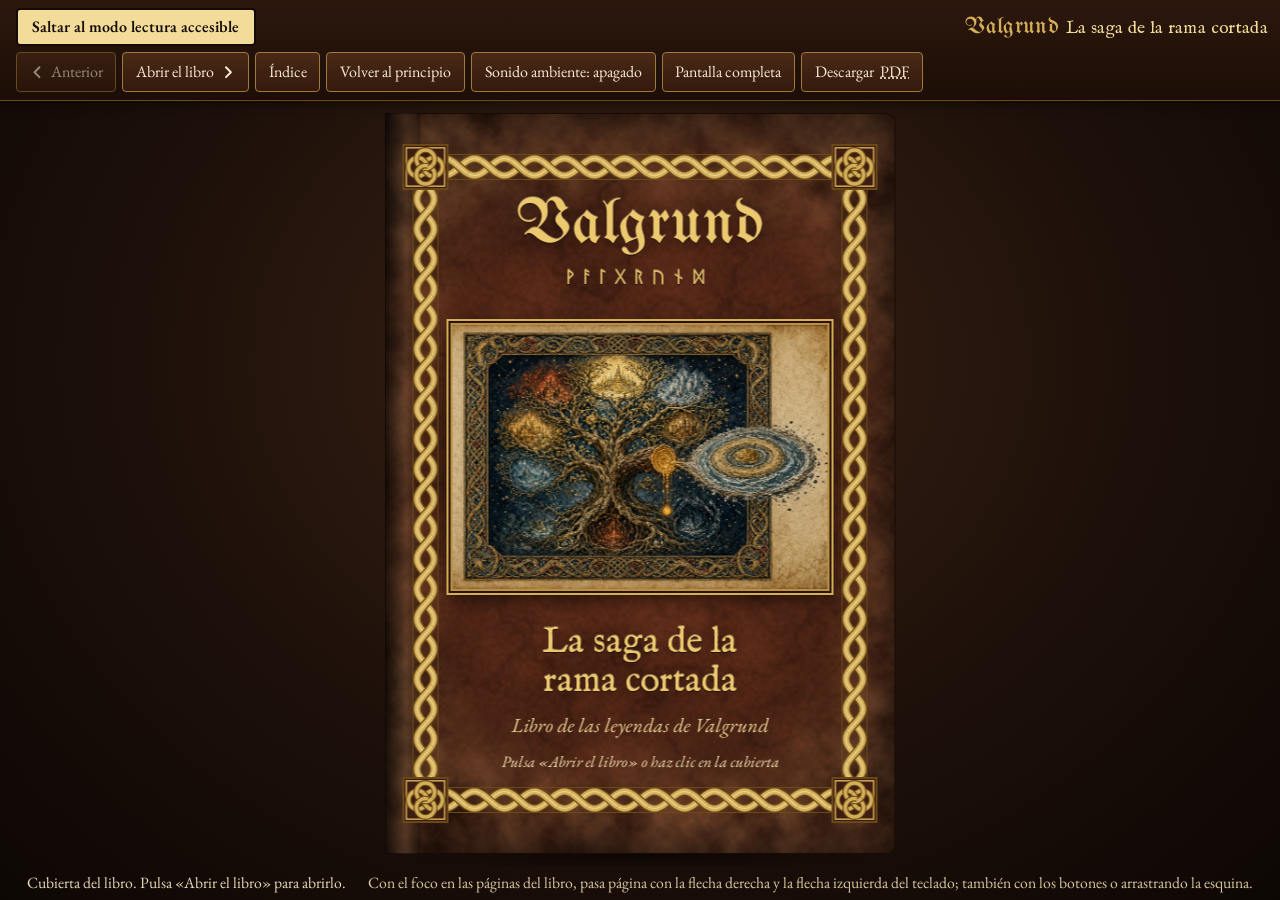
==== commit 4b0175d2: "Publicar libro web (2026-10-14 12:59 CEST)" ====
--- a/index.html
+++ b/index.html
@@ -4,7 +4,7 @@
 <meta charset="utf-8">
 <meta name="robots" content="noindex, nofollow">
 <meta name="viewport" content="width=device-width, initial-scale=1">
-<title>La saga de la rama cortada: Libro de las leyendas de Valgrund — libro ilustrado</title>
+<title>La saga de la rama cortada: Libro de las leyendas de Valgrund (libro ilustrado)</title>
 <meta name="description" content="La saga de la rama cortada: Libro de las leyendas de Valgrund: libro ilustrado de las leyendas de Valgrund, un MUD de supervivencia nórdica.">
 <meta name="color-scheme" content="dark">
 <link rel="icon" href="assets/ornamentos/valknut-tinta.svg" type="image/svg+xml">
@@ -14,7 +14,7 @@
 <body>
 <header class="barra">
   <a class="saltar-accesible" href="lectura.html">Saltar al modo lectura accesible</a>
-  <h1 class="barra__titulo"><span class="marca">Valgrund</span>La saga de la rama cortada<span class="solo-lector">, libro ilustrado</span></h1>
+  <h1 class="barra__titulo"><span class="marca">Valgrund</span> <span class="barra__libro">La saga de la rama cortada</span><span class="solo-lector">, libro ilustrado</span></h1>
   <nav class="controles-nav" aria-label="Controles del libro">
     <ul class="controles">
       <li><button type="button" class="boton" id="btn-anterior" aria-disabled="true"><svg class="icono" aria-hidden="true" focusable="false" viewBox="0 0 16 16" width="14" height="14"><path d="M10.5 2.5 5 8l5.5 5.5" fill="none" stroke="currentColor" stroke-width="2.2" stroke-linecap="round" stroke-linejoin="round"/></svg><span class="txt">Anterior</span></button></li>
@@ -29,13 +29,13 @@
 </header>
 <div class="aviso" id="aviso" role="status" hidden><span id="aviso-texto"></span> <button type="button" class="boton" id="aviso-principio">Empezar desde la cubierta</button> <button type="button" class="boton" id="aviso-cerrar">Cerrar aviso</button></div>
 <main class="escenario" id="principal">
-  <div class="libro-marco cerrado" id="libro-marco"></div>
-  <p class="cargando" id="cargando">Abriendo el libro…</p>
+  <div class="libro-marco cerrado" id="libro-marco" tabindex="0" role="region" aria-label="Páginas del libro"></div>
+  <p class="cargando" id="cargando">Abriendo el libro</p>
   <noscript><p class="cargando">El libro ilustrado necesita JavaScript. <a href="lectura.html" style="color:#ffe39a">Lee el texto completo en el modo de lectura accesible</a>.</p></noscript>
 </main>
 <footer class="pie">
   <p id="estado">Cubierta del libro.</p>
-  <p class="ayuda">Pasa página con la flecha derecha y la flecha izquierda del teclado, o arrastrando la esquina.</p>
+  <p class="ayuda">Con el foco en las páginas del libro, pasa página con la flecha derecha y la flecha izquierda del teclado; también con los botones o arrastrando la esquina.</p>
 </footer>
 <div id="anuncio" class="solo-lector" aria-live="polite" aria-atomic="true"></div>
 <dialog class="dialogo" id="dialogo-indice" aria-labelledby="titulo-dialogo">
@@ -45,7 +45,7 @@
     <div class="acciones"><button type="button" class="boton" id="btn-cerrar-indice">Cerrar</button></div>
   </div>
 </dialog>
-<script type="application/json" id="datos-libro">{"huella":"c111a4cf4d","titulo":"La saga de la rama cortada","tituloPrincipal":"La saga de la rama cortada","subtitulo":"Libro de las leyendas de Valgrund","marca":"Valgrund","runasMarca":"ᚹᚨᛚᚷᚱᚢᚾᛞ","runasTitulo":"ᛚᚨ᛫ᛊᚨᚷᚨ᛫ᛞᛖ᛫ᛚᚨ᛫ᚱᚨᛗᚨ᛫ᚲᛟᚱᛏᚨᛞᚨ","cubiertaTexto":{"titulo":"La saga de la rama cortada","subtitulo":"Libro de las leyendas de Valgrund"},"contracubierta":"Odín cortó una rama del fresno del mundo y la dejó caer en el olvido. Ahora las valquirias dejan allí a los caídos en batalla, en una orilla gris, sin nada. Esto es lo que recuerda el ámbar.","colofon":"Compuesto en EB Garamond e IM Fell English, con iniciales en Cormorant Garamond, adornos en UnifrakturMaguntia y runas en Noto Sans Runic, todas con licencia SIL Open Font License. Valgrund, edición generada el 7 de octubre de 2026.","relleno":{"alguno":false,"nota":"","historia":false,"ilustraciones":false},"pdf":"La-saga-de-la-rama-cortada.pdf","cubierta":{"t":"fig","id":"portada","src":"imagenes/portada.webp","w":1600,"h":1129,"alt":"Cubierta: el fresno del mundo sostiene nueve reinos luminosos en un cielo estrellado, y de una rama cortada que gotea ámbar se aleja un disco de anillos concéntricos que se deshace por el borde.","pie":"","formato":"lamina","marcador":false,"relleno":false},"frontispicio":[],"vinetas":[{"src":"imagenes/adorno-vineta-nudo.webp","w":480,"h":480},{"src":"imagenes/adorno-vineta-cuervo.webp","w":480,"h":480},{"src":"imagenes/adorno-vineta-drak.webp","w":480,"h":480}],"banda":{"src":"imagenes/adorno-vineta-runas.webp","w":1200,"h":131},"secciones":[{"id":"prologo","tipo":"prologo","numero":null,"etiqueta":"Prólogo","etiquetaLectura":"Prólogo","titulo":"Lo que guarda el ámbar","runas":"ᛚᛟ᛫ᚲᚢᛖ᛫ᚷᚢᚨᚱᛞᚨ᛫ᛖᛚ᛫ᚨᛗᛒᚨᚱ ᛭ ᛚᛟ᛫ᚲᚢᛖ᛫ᚷᚢᚨᚱᛞᚨ᛫ᛖᛚ᛫ᚨᛗᛒᚨᚱ ᛭ ᛚᛟ᛫ᚲᚢᛖ᛫ᚷᚢᚨᚱᛞᚨ᛫ᛖᛚ᛫ᚨᛗᛒᚨᚱ ᛭ ᛚᛟ᛫ᚲᚢᛖ᛫ᚷᚢᚨᚱᛞᚨ᛫ᛖᛚ᛫ᚨᛗᛒᚨᚱ","lam":null,"bloques":[{"t":"cita","h":"\u003cp>\u003cem>Estrofa de apertura\u003c/em>\u003c/p>\n\u003cp>Mira la miel\u003cspan class=\"cesura\"> \u003c/span>que el musgo no mancha,\u003cbr>gota guardada\u003cspan class=\"cesura\"> \u003c/span>en la grieta del golpe.\u003cbr>Nueve son los nombres\u003cspan class=\"cesura\"> \u003c/span>que nombran los niños;\u003cbr>del décimo duerme\u003cspan class=\"cesura\"> \u003c/span>la deuda sin dueño.\u003cbr>Fresno de furia,\u003cspan class=\"cesura\"> \u003c/span>la rama que falta\u003cbr>cayó con su carga\u003cspan class=\"cesura\"> \u003c/span>de cárceles y cantos.\u003cbr>Oye lo olvidado,\u003cspan class=\"cesura\"> \u003c/span>hijo de otra orilla:\u003cbr>lo que se recuerda\u003cspan class=\"cesura\"> \u003c/span>vuelve a ser rama.\u003c/p>\n","estrofa":true},{"t":"p","h":"Tienes en la mano una gota de ámbar. No pesa más que una avellana y está tibia, aunque nadie la ha calentado. Si la levantas contra la luz del amanecer, verás dentro una mota más oscura, como un insecto que se quedó dormido en la resina hace mucho tiempo. No es un insecto. Soy yo.","ent":false,"cap":true},{"t":"p","h":"Cuando aún había quien me diera nombre, me llamaban \u003cem>hunangfal\u003c/em>, que en la lengua antigua quiere decir «rocío de miel». Es el rocío que suelta el fresno que sostiene los mundos: cae de sus hojas de noche, baja por la corteza hasta los valles y las abejas lo buscan antes que a ninguna flor. Yo caí en el peor momento en que se puede caer, con el primer golpe de un hacha, y la resina de la herida me tragó antes de que tocara el suelo. Con los milenios, la resina se hizo piedra dorada. Lo que el árbol sabía en aquel instante sobre la tierra que estaba perdiendo se quedó aquí dentro, conmigo. Por eso puedo hablar.","ent":false,"cap":false},{"t":"fig","id":"prologo-gota-ambar","src":"imagenes/prologo-gota-ambar.webp","w":1600,"h":900,"alt":"Una mano sostiene una esfera de ámbar agrietada con una gota luminosa dentro, rodeada por un arco de medallones con el fresno del mundo y ocho paisajes de otros mundos.","pie":"","formato":"vineta","marcador":false,"relleno":false},{"t":"p","h":"No soy gran cosa. No sé tejer, no sé luchar y no sé mentir, que en el lugar adonde vas es casi una desgracia. Lo que sé hacer es recordar, y eso es justo lo único que allí no ha hecho nadie en mucho tiempo.","ent":false,"cap":false},{"t":"sep"},{"t":"p","h":"Te lo contaré como lo cuentan los escaldos, los poetas que en los salones del norte cobran en anillos lo que pagan en versos. Ellos empiezan siempre por el árbol, así que yo también.","ent":false,"cap":false},{"t":"p","h":"El fresno se llama Yggdrasil, «el caballo del Terrible». El Terrible es uno de los muchos nombres de Odín, el señor de la furia y del saber, que se colgó nueve noches de sus ramas para aprender las runas. Los poetas, que son gente rara, llaman «caballo» a la horca. Así que el árbol que sostiene los mundos lleva el nombre de la horca de un dios, y nadie en los nueve mundos lo encuentra extraño.","ent":false,"cap":false},{"t":"p","h":"Cuenta conmigo esos mundos, por si los has olvidado. Asgard, «el cercado de los ases», donde viven los dioses. Midgard, «el cercado del medio», donde viven los hombres y donde tú, si es que eres lo que creo, has vivido hasta hace poco. Vanaheim, el mundo de los vanes, los dioses de la cosecha y del mar. Jotunheim, el mundo de los gigantes. Alfheim, el de los elfos de luz, y Svartalfheim, el de los elfos oscuros, que algunos llaman enanos. Niflheim, «el mundo de la niebla», frío como el fondo de un pozo. Muspelheim, el mundo del fuego. Y Helheim, adonde van los muertos que no murieron con la espada en la mano.","ent":false,"cap":false},{"t":"p","h":"Nueve. Los niños los cuentan con los dedos y les sobra uno. Nadie les ha explicado nunca para qué sirve ese dedo.","ent":false,"cap":false},{"t":"p","h":"Sirve para el décimo. Se llamaba Valgrund, «el suelo de los caídos», y colgaba del fresno como los otros nueve, de una rama suya, con sus ríos, sus muertos y su cielo. Hoy no figura en ningún cantar. Ningún libro lo menciona, ninguna vidente lo ha soñado y ningún dios se acuerda de él. Ni siquiera el árbol conserva la cicatriz del corte: la corteza se cerró hace tanto tiempo que ya no hay costura que buscar. Si en algún salón oyes decir que en Asgard aún se ve la herida, sonríe y sirve otra copa. Quien lo dice no sabe nada.","ent":false,"cap":false},{"t":"p","h":"Los únicos rastros de Valgrund están dentro de Valgrund. Yo soy uno de ellos. Los otros son piedras que hablan si sabes leerlas, espíritus de la tierra que hablan si sabes pagarles, gigantes atrapados en el hielo que hablan si no te comen antes y muertos que no duermen y que hablan aunque no quieras escucharlos. Lo que no vi con mis ojos de miel, me lo contaron ellos. Te avisaré cuando sea así.","ent":false,"cap":false},{"t":"sep"},{"t":"p","h":"Antes de empezar debes saber una cosa, la única que de verdad importa, y la diré sin versos para que no la confundas con un adorno: \u003cstrong>en el árbol, lo que se recuerda sigue unido.\u003c/strong>","ent":false,"cap":false},{"t":"p","h":"Un mundo no cuelga del fresno solo por la madera. Cuelga también de la memoria de los otros mundos, como una barca cuelga de su amarra y de quien sabe dónde la dejó. Mientras alguien en algún salón se acuerde de una tierra, esa tierra tiene un hilo que la ata al tronco. Por eso, cuando Odín quiso perder un mundo, no le bastó con el hacha: tuvo que hacer que todos lo olvidaran. Y por eso yo, que no he olvidado, soy un peligro pequeño y dorado.","ent":false,"cap":false},{"t":"p","h":"Lo que voy a contarte es un hilo. Si lo recuerdas, algo vuelve a tenderse. No sé si eso es bueno. No soy quién para saberlo, porque soy una gota y las gotas no juzgan: caen.","ent":false,"cap":false},{"t":"p","h":"Pero vas a caer tú también, y pronto, y prefiero que llegues sabiendo algo. A los que llegan sin saber nada les cuentan una historia. Es bonita y casi verdadera, y te la contarán con tanta dulzura que te costará no creerla. Yo te contaré la otra.","ent":false,"cap":false},{"t":"p","h":"Siéntate. Acerca la gota al fuego, que el ámbar cuenta mejor cuando está tibio.","ent":false,"cap":false}]},{"id":"cap-1","tipo":"capitulo","numero":1,"etiqueta":"Capítulo I","etiquetaLectura":"Capítulo 1","titulo":"Antes del hilo","runas":"ᚨᚾᛏᛖᛊ᛫ᛞᛖᛚ᛫ᚺᛁᛚᛟ ᛭ ᚨᚾᛏᛖᛊ᛫ᛞᛖᛚ᛫ᚺᛁᛚᛟ ᛭ ᚨᚾᛏᛖᛊ᛫ᛞᛖᛚ᛫ᚺᛁᛚᛟ ᛭ ᚨᚾᛏᛖᛊ᛫ᛞᛖᛚ᛫ᚺᛁᛚᛟ","lam":null,"bloques":[{"t":"p","h":"Al principio no había arena, ni mar, ni hierba. Tampoco había dioses que pudieran echarlas de menos. Había un vacío tan grande que no tenía bordes, y los que vinieron después lo llamaron Ginnungagap, «el gran vacío abierto», porque a lo que no tiene medida hay que darle por lo menos un nombre.","ent":false,"cap":true},{"t":"p","h":"Al norte del vacío estaba la niebla, y en la niebla, una fuente. Se llamaba Hvergelmir, «el caldero que ruge», y no era una fuente como las que conoces, de las que brotan de una roca para que beban los rebaños. Era una boca abierta en lo más hondo del frío, y de ella salían once corrientes.","ent":false,"cap":false},{"t":"p","h":"Esas corrientes son los Elivagar, «las olas de tormenta». Escucha bien, porque todo lo demás depende de esto: \u003cstrong>no eran ríos.\u003c/strong> Los ríos se los inventaron después, cuando hizo falta que lo fueran. Eran las primeras cosas que se movieron en el mundo, antes de que hubiera un mundo en el que moverse. Cada una corría a su manera. Una era fría y quieta, como el agua de un lago al alba. Otra corría con un ansia que no se saciaba nunca. Otra tragaba todo lo que se le acercaba. Otra se partía en un resplandor que no llegaba a caer. Ninguna tenía orilla, porque todavía no se habían inventado las orillas.","ent":false,"cap":false},{"t":"p","h":"Bajaban rugiendo de Hvergelmir hacia el vacío, y por el camino se espesaban. Llevaban dentro algo amargo, un veneno que no era veneno para nadie, porque aún no había nadie a quien matar. Cuando ese veneno llegó al frío del abismo, se endureció. Las corrientes empezaron a dejar escarcha a su paso, capa sobre capa, como deja sal el mar en las rocas. La escarcha se amontonó en el fondo de Ginnungagap durante un tiempo que nadie contaba, porque nadie había inventado tampoco el tiempo.","ent":false,"cap":false},{"t":"fig","id":"cap01-once-corrientes","src":"imagenes/cap01-once-corrientes.webp","w":1600,"h":900,"alt":"Once corrientes onduladas, cada una de un color, salen de un remolino oscuro y cruzan la lámina hasta hundirse en un abismo negro.","pie":"","formato":"panoramica","marcador":false,"relleno":false},{"t":"sep"},{"t":"p","h":"Del sur llegaban chispas del fuego de Muspelheim. Donde la chispa tocó la escarcha, la escarcha goteó, y de aquel goteo nació el primer gigante. Se llamaba Ymir, nombre que unos entienden como «el que brama» y otros como «el gemelo», porque en él todo era doble: el hielo y el calor, la vida y lo que sobraría de ella.","ent":false,"cap":false},{"t":"p","h":"Fíjate en el orden. Primero las corrientes, luego la escarcha y luego Ymir. El primer ser vivo del mundo nació de lo que dejaron atrás los Elivagar, como nace un niño de lo que la madre no sabe que lleva dentro.","ent":false,"cap":false},{"t":"p","h":"Después vinieron los dioses. Odín y sus dos hermanos mataron a Ymir, y no fue un combate hermoso ni largo. Con su carne hicieron la tierra; con sus huesos, las montañas; con su sangre, el mar; con su cráneo, la bóveda del cielo, y con los sesos, las nubes. Así se hicieron los mundos, a golpe de cuchillo de carnicero. Los dioses quedaron satisfechos con su trabajo.","ent":false,"cap":false},{"t":"p","h":"Las corrientes lo vieron todo. No tenían ojos, pero lo vieron. Vieron cómo se descuartizaba lo que había nacido de su escarcha y cómo se repartía en salones, campos y fiordos para gente que no tenía ninguna idea de dónde venía su suelo. Si en aquella hora las corrientes sintieron algo, no lo dijeron. El agua es paciente. Recuérdalo también.","ent":false,"cap":false},{"t":"sep"},{"t":"p","h":"Más tarde llegaron las nornas, las tejedoras del destino. Son tres mujeres que viven junto a un pozo al pie del fresno, y la mayor se llama Urd, «lo que fue». Cada mañana sacan agua del pozo, riegan las raíces para que el árbol no se seque y tejen. Tejen la vida de los dioses y la de los hombres, la de los gigantes y la de los enanos. Tejen cuándo nace cada uno y cuándo cae, cuánto dura un reino y cuánto un juramento. Todo lo que existe en los mundos del árbol tiene su hebra en ese telar, también Odín, que conoce la suya y sabe que acaba en las fauces de un lobo.","ent":false,"cap":false},{"t":"p","h":"Pero el telar se montó después de que todo empezara, y lo que ya existía antes no tiene hebra.","ent":false,"cap":false},{"t":"p","h":"Las nornas pasaron el hilo junto a las corrientes, una vez y otra vez, y el hilo no las tocó. No fue por descuido. No había forma de atarlas a un tejido más joven que ellas, igual que una hija no puede atar a su madre a la cuna. Por eso los Elivagar no tienen destino. No deben nada a nadie, nadie les ha fijado una hora y nadie les ha prometido un final.","ent":false,"cap":false},{"t":"p","h":"Hay un dicho que los gigantes repiten con una sonrisa que no gusta a nadie: \u003cem>lo que no está tejido no está obligado.\u003c/em> Odín lo oyó una vez y no se rio.","ent":false,"cap":false},{"t":"sep"},{"t":"p","h":"A los dioses no les gustaba tener en sus mundos algo sin hebra, así que hicieron lo que hacen siempre con lo que no entienden: lo encauzaron y le pusieron nombre. Abrieron lechos de roca, levantaron orillas y empujaron las corrientes hacia ellos, igual que un labrador cava acequias para que la crecida no le arrase el campo. Las corrientes se dejaron llevar, o lo fingieron. Desde entonces corrieron como ríos, con orillas, vados y peces, y en las orillas se sentaron los hombres a lavar la ropa sin saber qué lavaban.","ent":false,"cap":false},{"t":"p","h":"Los dioses las llamaron por sus nombres, que eran suyos desde antes de que nadie los dijera, y dejaron que los hombres creyeran que eran nombres de río. Con el tiempo, los nombres bajaron a Midgard, donde las madres los cantan a los niños para dormirlos. Es una canción de cuna. La sabes. Aunque creas que no, tus labios la saben:","ent":false,"cap":false},{"t":"cita","h":"\u003cp>\u003cem>El cantar de los once ríos\u003c/em>\u003c/p>\n\u003cp>Svol y Slid,\u003cspan class=\"cesura\"> \u003c/span>la serena y la sombría,\u003cbr>Sylg que sorbe\u003cspan class=\"cesura\"> \u003c/span>los sorbos del mundo,\u003cbr>Gunnthra la de guerra,\u003cspan class=\"cesura\"> \u003c/span>Gjol la que gime,\u003cbr>Fjorm la que fuga,\u003cspan class=\"cesura\"> \u003c/span>Fimbulthul de fábulas,\u003cbr>Leiptr que luce\u003cspan class=\"cesura\"> \u003c/span>y la loba Ylg,\u003cbr>Vid la vasta\u003cspan class=\"cesura\"> \u003c/span>y Hrid la ventisca:\u003cbr>duerme, que duermen\u003cspan class=\"cesura\"> \u003c/span>los once en su dique.\u003c/p>\n","estrofa":true},{"t":"p","h":"Para que no te pierdas, te diré lo que quieren decir esos nombres, sin rodeos. Svol es «la fresca», la serena. Slid es «la temible». Sylg, «la que traga». Gunnthra, «el ansia de batalla». Gjol, «la que resuena». Fjorm, «la que se apresura». Fimbulthul, «el gran recitador». Leiptr, «el relámpago». Ylg, «la loba». Vid, «la ancha». Y Hrid, «la ventisca».","ent":false,"cap":false},{"t":"p","h":"Las madres de Midgard no saben nada de esto. Para ellas son once ríos de un país lejano, de esos que se nombran en las canciones porque suenan bien. Lo cantan con la boca medio dormida, junto al fuego, y el niño se duerme al llegar a la loba. Así es como un nombre verdadero sobrevive a todo: escondido en una nana, como un cuchillo en un cesto de lana.","ent":false,"cap":false},{"t":"p","h":"Tú la aprendiste así. Por eso te necesitan.","ent":false,"cap":false}]},{"id":"cap-2","tipo":"capitulo","numero":2,"etiqueta":"Capítulo II","etiquetaLectura":"Capítulo 2","titulo":"La rama de los once ríos","runas":"ᛚᚨ᛫ᚱᚨᛗᚨ᛫ᛞᛖ᛫ᛚᛟᛊ᛫ᛟᚾᚲᛖ᛫ᚱᛁᛟᛊ ᛭ ᛚᚨ᛫ᚱᚨᛗᚨ᛫ᛞᛖ᛫ᛚᛟᛊ᛫ᛟᚾᚲᛖ᛫ᚱᛁᛟᛊ ᛭ ᛚᚨ᛫ᚱᚨᛗᚨ᛫ᛞᛖ᛫ᛚᛟᛊ᛫ᛟᚾᚲᛖ᛫ᚱᛁᛟᛊ ᛭ ᛚᚨ᛫ᚱᚨᛗᚨ᛫ᛞᛖ᛫ᛚᛟᛊ᛫ᛟᚾᚲᛖ᛫ᚱᛁᛟᛊ","lam":{"t":"fig","id":"cap02-gleymdir-ofrenda","src":"imagenes/cap02-gleymdir-ofrenda.webp","w":1600,"h":900,"alt":"Una mujer con una trompa de bronce a la espalda lanza un hacha a un río, del que se alza una columna de agua entre peces que saltan. En el acantilado de enfrente hay grabados un barco y un sol.","pie":"","formato":"apertura","marcador":false,"relleno":false},"bloques":[{"t":"p","h":"El fresno tiene más ramas de las que nadie ha contado, pero solo diez llevaban mundo. La décima salía del tronco por el lado de poniente, más baja que las otras y más larga, y se abría como una mano que sostiene algo con cuidado. En esa mano estaba Valgrund.","ent":false,"cap":true},{"t":"p","h":"No era el más grande de los mundos ni el más rico. No tenía el oro de los dioses, ni las forjas de los enanos, ni los salones de hielo de los gigantes. Tenía agua. Cuando los dioses se cansaron de vigilar once corrientes repartidas por sus mundos, las juntaron todas en aquella rama apartada, como quien lleva la crecida a un valle donde no vive nadie importante. Allí abrieron lechos de piedra para que corrieran entrelazadas, unas por encima de otras y otras por debajo, como las hebras de una trenza que nadie ha terminado. Valgrund se volvió una tierra de vados, de estuarios y de puentes de troncos, donde nunca estabas a más de medio día de un río y nunca sabías del todo hacia dónde corría.","ent":false,"cap":false},{"t":"p","h":"Las ramas del fresno no colgaban de aquel mundo, sino que lo atravesaban. Entraban por el lado del tronco y se hundían en la tierra como venas en un brazo, y por ellas subía la savia y bajaba el rocío. Donde una rama pasaba cerca de la superficie, la hierba crecía más verde y los pozos sabían a corteza. Los niños de allí se dormían escuchando correr dentro de la tierra algo que no era agua.","ent":false,"cap":false},{"t":"sep"},{"t":"p","h":"En las orillas vivía un pueblo cuyo nombre se ha perdido. Hoy los llamo como los llama la tierra, los Gleymdir, «los olvidados». Entonces no lo estaban. Tenían nombres, como tú, y los decían en voz alta.","ent":false,"cap":false},{"t":"p","h":"Eran gente de bronce. Fundían el cobre de las vetas verdes de sus colinas con el poco estaño que les llegaba, a saber por qué caminos, y con aquel metal dorado y blando hacían hachas, broches, discos de sol y trompas. Las trompas eran lo que más querían. Las llamaban \u003cem>lures\u003c/em>, en singular \u003cem>lur\u003c/em>: tubos de bronce largos como un hombre, curvados como el cuello de un cisne, que se tocaban de dos en dos, uno frente a otro, y sonaban como un buey que hubiera aprendido a cantar. En las rocas lisas grababan barcos de muchos remos, carros, hombres con hachas levantadas y círculos de sol con radios. A sus muertos los enterraban bajo túmulos redondos de tierra y piedra, con las manos cruzadas sobre la espada.","ent":false,"cap":false},{"t":"p","h":"Y daban de comer a los ríos.","ent":false,"cap":false},{"t":"p","h":"La mujer de la que te voy a hablar tocaba la trompa en las fiestas del solsticio. Su nombre no lo sé, porque la tierra lo olvidó antes de que yo naciera, así que la llamaré la Tañedora. Tenía las manos grandes, con callos en los labios de tanto soplar, una risa que se oía de una orilla a otra y un hermano pequeño que pescaba con ella.","ent":false,"cap":false},{"t":"p","h":"Aquel año los salmones no subían. Las redes salían vacías, y el invierno venía mirando por encima de las colinas. La Tañedora hizo lo que habían hecho su madre y la madre de su madre. Bajó al río al atardecer con el hacha de bronce más hermosa de la casa, una que no había cortado nunca nada porque estaba hecha para dar y no para cortar. Se subió a la laja de la orilla, se colgó la trompa del hombro y cantó lo que se canta:","ent":false,"cap":false},{"t":"cita","h":"\u003cp>\u003cem>Canto de ofrenda de los Gleymdir\u003c/em>\u003c/p>\n\u003cp>Bronce te brindo,\u003cspan class=\"cesura\"> \u003c/span>bebedor de barcas;\u003cbr>toma mi hacha,\u003cspan class=\"cesura\"> \u003c/span>trae la trucha.\u003cbr>Llena las redes,\u003cspan class=\"cesura\"> \u003c/span>lleva lo que quieras,\u003cbr>pero que pagues\u003cspan class=\"cesura\"> \u003c/span>primero, padre.\u003c/p>\n","estrofa":true},{"t":"p","h":"Soltó el hacha. El río la recibió sin ruido, como recibe una mano una moneda que ya esperaba.","ent":false,"cap":false},{"t":"p","h":"A la mañana siguiente, las redes no se podían levantar de tanto peso. Hubo salmón para ahumar, para salar y para vender río abajo, y la aldea cantó tres noches seguidas. Los Gleymdir sabían que el río da y después pide, porque siempre había sido así. Lo que no sabían, porque nadie se lo había dicho nunca, es que lo que tenían delante no era un río.","ent":false,"cap":false},{"t":"p","h":"En la luna siguiente, el hermano pequeño de la Tañedora bajó a vaciar las nasas en una mañana de calma. El agua le llegaba a la rodilla, y nunca le había llegado más arriba en aquel vado. Lo encontraron tres días después, río abajo, con los ojos abiertos y las manos llenas de truchas. La Tañedora no tocó la trompa en todo aquel invierno. Cuando volvió a tocarla, sonaba más grave.","ent":false,"cap":false},{"t":"p","h":"Así era el trato con las corrientes, y así sigue siendo para quien lo busque: dan de verdad y cobran de verdad, y nunca dicen el precio antes de cobrarlo.","ent":false,"cap":false},{"t":"sep"},{"t":"p","h":"En el extremo de Valgrund donde las ramas entraban desde el tronco, un puente de piedra salía de los acantilados hacia el cielo. Los Gleymdir lo llamaban Bruarspord, «la cabeza del puente», aunque solo veían el arranque: el resto se perdía hacia arriba en una bruma clara. Por ahí bajaban, muy de tarde en tarde, los dioses, cuando querían ver cómo seguían sus ríos. Bajaban también mercaderes de otros mundos, algún enano con su fardo, algún gigante que no se fiaba de nadie y, a veces, una mujer con un manto de plumas que miraba a los guerreros como se mira el ganado antes de la feria.","ent":false,"cap":false},{"t":"p","h":"De madrugada, los sillares del puente amanecían cubiertos de un rocío espeso, en gotas grandes como avellanas, que se pegaba a los dedos y sabía dulce. Era el rocío del fresno, el mío, el que cae de las ramas a los valles. Los niños gleymdir subían descalzos a lamer las piedras antes de que el sol las secara, y los viejos decían que quien lo probaba recordaba sus sueños.","ent":false,"cap":false},{"t":"fig","id":"cap02-puente-dioses","src":"imagenes/cap02-puente-dioses.webp","w":1600,"h":900,"alt":"Un puente de piedra con arcos sube hacia el cielo bajo las ramas de un árbol inmenso que gotea rocío dorado. Junto al río, tres seres de musgo y madera con cornamenta de ramas lo vigilan.","pie":"","formato":"vineta","marcador":false,"relleno":false},{"t":"p","h":"Al pie del puente vivían los \u003cem>landvetir\u003c/em>, «los espíritus de la tierra», que guardan cada rincón de un mundo como un perro guarda una casa. No se dejaban ver bien. Unas veces eran una zorra que te miraba demasiado rato; otras, una piedra con algo parecido a unos ojos, o un niño que no era de ninguna familia. Se les dejaba leche en las piedras huecas, y a cambio no dejaban que el puente se soltara. Les gustaba la gente de bronce, que les cantaba, y no les gustaban las corrientes, a las que no se puede ladrar.","ent":false,"cap":false},{"t":"sep"},{"t":"p","h":"La noche en que los ríos corrieron hacia arriba, la Tañedora estaba despierta, porque desde la muerte de su hermano dormía poco.","ent":false,"cap":false},{"t":"p","h":"Salió a orinar detrás de la casa y oyó un ruido que no conocía. No era el murmullo del vado ni el golpe del salmón contra la corriente, sino un sorbo largo, como el de alguien que bebe de un cuenco sin respirar. Bajó a la orilla con un tizón en la mano y vio que el río estaba subiendo por su propio lecho, hacia la fuente y no hacia el mar. Las piedras del fondo quedaban al aire y se veían las raíces de los juncos. Los peces se agitaban en el barro. Río arriba, el agua se amontonaba como se amontona el trigo en la era, cada vez más alta, cada vez más quieta.","ent":false,"cap":false},{"t":"p","h":"Miró a las colinas y vio que todos los ríos de Valgrund hacían lo mismo. Brillaban a la luna como once cuchillos vueltos hacia atrás.","ent":false,"cap":false},{"t":"p","h":"A la mañana siguiente los ríos volvían a correr hacia abajo, como si nada. En las orillas, los ancianos dijeron que había sido un sueño, y en las forjas, que había sido la luna. Nadie se acordó de dar de comer a los ríos aquella semana. La Tañedora no se lo contó a nadie, porque no había nadie que la fuera a creer. Pero aquella mañana descolgó la trompa de la pared, la limpió con arena y la dejó junto a la puerta, como se deja el hacha cuando se oyen pasos de noche.","ent":false,"cap":false}]},{"id":"cap-3","tipo":"capitulo","numero":3,"etiqueta":"Capítulo III","etiquetaLectura":"Capítulo 3","titulo":"Cuando los ríos se alzaron","runas":"ᚲᚢᚨᚾᛞᛟ᛫ᛚᛟᛊ᛫ᚱᛁᛟᛊ᛫ᛊᛖ᛫ᚨᛚᛉᚨᚱᛟᚾ ᛭ ᚲᚢᚨᚾᛞᛟ᛫ᛚᛟᛊ᛫ᚱᛁᛟᛊ᛫ᛊᛖ᛫ᚨᛚᛉᚨᚱᛟᚾ ᛭ ᚲᚢᚨᚾᛞᛟ᛫ᛚᛟᛊ᛫ᚱᛁᛟᛊ᛫ᛊᛖ᛫ᚨᛚᛉᚨᚱᛟᚾ ᛭ ᚲᚢᚨᚾᛞᛟ᛫ᛚᛟᛊ᛫ᚱᛁᛟᛊ᛫ᛊᛖ᛫ᚨᛚᛉᚨᚱᛟᚾ","lam":{"t":"fig","id":"cap03-lanza-agua","src":"imagenes/cap03-lanza-agua.webp","w":1600,"h":900,"alt":"Odín, con parche en el ojo, acaba de lanzar su lanza contra dos gigantes de agua con barba de espuma que se alzan del mar. Detrás de él, una hueste toca trompas de bronce junto a una giganta y unos gigantes translúcidos.","pie":"","formato":"apertura","marcador":false,"relleno":false},"bloques":[{"t":"p","h":"Snaebjorg, cuyo nombre quiere decir «amparo de nieve», era una giganta de la montaña. Tenía la piel gris y agrietada como la roca vieja, y la paciencia de las piedras que han visto pasar muchos inviernos. Había bajado a Valgrund por el puente a cambiar sal de roca por bronce, y estaba acampada en una loma sobre el valle grande, donde se juntaban cuatro ríos. Ella fue la primera que lo vio, y a ella se lo oí contar mucho después, desde dentro del hielo, con una voz que ya no movía los labios.","ent":false,"cap":true},{"t":"p","h":"Primero, el silencio. Los cuatro ríos dejaron de sonar al mismo tiempo, como cuando una sala entera se calla porque alguien ha desenvainado. Luego, el agua se puso en pie.","ent":false,"cap":false},{"t":"p","h":"No hay otra forma de decirlo. Los ríos se levantaron de sus lechos como se levanta un hombre que ha estado mucho tiempo tumbado, despacio al principio y luego de golpe. Cada corriente se alzó con una forma hecha de sí misma, lo que los antiguos llamaban su \u003cem>hamur\u003c/em>, «la forma, la piel»: la piel de guerra que se ponen las cosas que no tienen cuerpo cuando quieren que se las vea.","ent":false,"cap":false},{"t":"p","h":"En el estuario se alzó una ola que no rompía. Subió y subió, y se quedó suspendida sobre la costa, alta como un acantilado, con costillas de ballena flotando dentro como huesos en una jalea. En las colinas de los túmulos se alzó una loba hecha de vetas rojizas, que aullaba con muchas voces a la vez. En el bosque se alzó una oscuridad más negra que la noche, que no proyectaba sombra porque ella misma lo era. Sobre las fuentes calientes se alzó un relámpago que se quedó a medio caer, quieto en el aire, crujiendo. Y en el horizonte del este, la línea del cielo se curvó como unos labios que se entreabren.","ent":false,"cap":false},{"t":"p","h":"Snaebjorg contó las formas, porque los gigantes cuentan todo lo que temen. Contó diez. Donde debería haber estado la undécima, en un recodo del valle, solo había hierba aplastada en círculo y un viento que soplaba hacia fuera desde un punto en el que no había nada. Los túmulos de los Gleymdir dicen que la primera en alzarse fue la loba; los gigantes, que fue la ola. Yo no lo vi, porque aún no había caído del árbol. Lo único que sé, porque el árbol lo notó en todas sus hojas, es que antes de que se levantara la primera hubo un viento.","ent":false,"cap":false},{"t":"p","h":"Querían lo suyo. Eso fue lo que entendió Snaebjorg, que entiende de rencores antiguos. Habían visto descuartizar a Ymir, hecho de su escarcha. Habían visto cómo los mundos se cortaban de su carne y cómo los dioses las encerraban en acequias. Habían esperado más que nadie. Y ahora, en la rama apartada donde los dioses las habían juntado para no tener que vigilarlas, habían descubierto que juntas pesaban más que el árbol.","ent":false,"cap":false},{"t":"p","h":"La ola avanzó hacia los poblados de la costa. Los Gleymdir subieron a las lomas con sus niños a cuestas y las trompas al hombro, y desde allí tocaron todas a la vez, de dos en dos, durante toda la noche, hasta que el sonido subió por el puente y alguien, arriba, lo oyó.","ent":false,"cap":false},{"t":"sep"},{"t":"p","h":"Odín bajó por Bruarspord al tercer día.","ent":false,"cap":false},{"t":"p","h":"Venía como viene a los campos de batalla: con un solo ojo, porque el otro lo dejó hace mucho en prenda a cambio de un trago de saber; con un manto azul oscuro y un sombrero de ala ancha calado hasta la ceja, y con su lanza. Sobre los hombros llevaba sus dos cuervos, Huginn, «el pensamiento», y Muninn, «la memoria», que cada mañana vuelan sobre los mundos y cada noche le cuentan al oído lo que han visto. Detrás venían los \u003cem>einherjar\u003c/em>, «los que luchan solos», los mejores guerreros caídos de Midgard, a los que sus doncellas habían elegido en mil campos y que vivían con él en el Valhalla, «el salón de los caídos». Allí pelean cada día por gusto y cada noche se curan las heridas para pelear al día siguiente. Llevaban siglos esperando una guerra de verdad. Bajaron cantando.","ent":false,"cap":false},{"t":"p","h":"Los gigantes vinieron también, y aquello no se había visto nunca ni se volvió a ver. Los \u003cem>jotnar\u003c/em>, que es como se llama en la lengua antigua a los gigantes, son enemigos de los dioses desde el principio, y lo serán hasta el final. Pero también ellos son hijos de la escarcha de Ymir, y ningún hijo quiere que la madre vuelva para tragárselo. Bajaron gigantes de la montaña con mazas de piedra y gigantes de escarcha con lanzas de hielo azul, y Snaebjorg se puso al frente de los suyos porque ya estaba allí. Odín la miró de arriba abajo, con el único ojo, y ella le devolvió la mirada con los dos.","ent":false,"cap":false},{"t":"p","h":"—No es por ti —le dijo.","ent":false,"cap":false},{"t":"p","h":"—Nunca lo es —contestó Odín.","ent":false,"cap":false},{"t":"p","h":"Los Gleymdir se pusieron a un lado, con sus hachas de bronce y sus escudos de cuero, sin saber muy bien a quién temer más. La Tañedora estaba entre ellos, con la trompa.","ent":false,"cap":false},{"t":"p","h":"Odín subió a la loma de Snaebjorg y miró el valle. Los cuervos se le levantaron de los hombros y se quedaron dando vueltas sobre la loma, sin un graznido, cosa que no hacen nunca. Abajo, las diez formas esperaban de pie sobre sus cauces vacíos: la ola, la loba, la oscuridad, el relámpago, la boca del horizonte y las otras, menos claras, más lejos. Y en el recodo, el círculo de hierba aplastada, con su viento sin nadie. Odín lo miró más rato que a las otras. Luego bajó.","ent":false,"cap":false},{"t":"fig","id":"cap03-rios-en-pie","src":"imagenes/cap03-rios-en-pie.webp","w":1600,"h":900,"alt":"Desde una loma, Odín, de espaldas y con lanza, mira una llanura donde se alzan diez columnas de agua, fuego, humo, hielo y viento, con un hueco en medio por el que solo gira el viento. A la derecha, un grupo de personas toca trompas de bronce y levanta antorchas.","pie":"","formato":"panoramica","marcador":false,"relleno":false},{"t":"p","h":"La hueste se reunió en el vado grande, donde la ola tenía que pasar para llegar a las colinas. Fue la batalla más extraña de las que se han librado entre los mundos, y no hay ningún cantar de los nueve mundos que la recuerde. Solo esta tierra la recuerda:","ent":false,"cap":false},{"t":"cita","h":"\u003cp>\u003cem>Cantar de la batalla del vado\u003c/em>\u003c/p>\n\u003cp>Se alzaron los ríos\u003cspan class=\"cesura\"> \u003c/span>de raíz y de rabia,\u003cbr>los vados volvieron\u003cspan class=\"cesura\"> \u003c/span>de vena a veneno.\u003cbr>Vino el Tuerto\u003cspan class=\"cesura\"> \u003c/span>con tropa y con trompas,\u003cbr>gigantes de grava\u003cspan class=\"cesura\"> \u003c/span>y gente de bronce.\u003cbr>Lanzó la lanza,\u003cspan class=\"cesura\"> \u003c/span>la lluvia la lame:\u003cbr>no tiñe la punta\u003cspan class=\"cesura\"> \u003c/span>lo que el tejido no toca.\u003cbr>Cayó el caudillo\u003cspan class=\"cesura\"> \u003c/span>en la corriente crecida,\u003cbr>y la hija del monte\u003cspan class=\"cesura\"> \u003c/span>lo alzó en hombros.\u003c/p>\n","estrofa":true},{"t":"sep"},{"t":"p","h":"Odín abrió la batalla como abrió la primera guerra de los mundos: arrojando su lanza por encima de la hueste enemiga. Así la consagraba. Todo lo que muriera bajo aquella lanza sería suyo, y lo que es suyo no puede vencerle.","ent":false,"cap":false},{"t":"p","h":"La lanza voló en un arco alto y limpio y atravesó la pared de la ola.","ent":false,"cap":false},{"t":"p","h":"No la hirió. El agua se abrió en un agujero redondo, por el que se vio por un instante el cielo del otro lado, y se cerró detrás como se cierra una cortina. Cayeron unas gotas. No hubo sangre, ni grito, ni consagración. La lanza siguió volando, se clavó en una colina lejana y se quedó vibrando como una cuerda pulsada.","ent":false,"cap":false},{"t":"p","h":"Los \u003cem>einherjar\u003c/em> dejaron de cantar.","ent":false,"cap":false},{"t":"p","h":"Odín tardó en entenderlo, aunque entiende las cosas antes que nadie. Su lanza consagra lo que está en el tejido de las nornas, porque todo lo que tiene hebra puede ser ofrecido, y lo que se ofrece pertenece. Pero las corrientes no tenían hebra. No se las podía ofrecer a nadie, ni siquiera a él. No eran de nadie, y nunca lo habían sido.","ent":false,"cap":false},{"t":"p","h":"La ola bajó sobre el vado.","ent":false,"cap":false},{"t":"sep"},{"t":"p","h":"Los \u003cem>einherjar\u003c/em> pelearon como pelean los que no pueden morir del todo: sin miedo y sin sentido. Se lanzaban contra el agua con las espadas en alto, el agua se los tragaba y los escupía en la orilla, rotos, y volvían a levantarse. La loba entró por el flanco de los gigantes y no mordía carne: mordía rencores. Los gigantes empezaron a pegarse entre ellos por viejas cuentas que no recordaban tener. La oscuridad se tragó a una fila de Gleymdir con sus antorchas, y no se volvió a ver ninguna.","ent":false,"cap":false},{"t":"p","h":"Odín se metió en el vado con el agua por la cintura, para alcanzar su lanza o para alcanzar algo. La corriente le cogió las piernas.","ent":false,"cap":false},{"t":"p","h":"Lo arrastró como arrastra el río un tronco. Le quitó el sombrero y lo hundió. Lo golpeó contra las piedras del fondo y le llenó la boca y el ojo de agua amarga, más vieja que el primer gigante. Y Odín, que se colgó nueve noches del árbol sin quejarse, notó algo que no había notado nunca: que se iba.","ent":false,"cap":false},{"t":"p","h":"Las nornas le tejieron una muerte hace mucho tiempo, y él la conoce. Morirá el último día, el día del Ragnarok, «el destino de los poderes», cuando los dioses caigan y el lobo abra las fauces. Esa hebra, que tanto le pesa, es también su escudo. Mientras su hora no llegue, nada que esté tejido puede matarle antes, porque el tejido no se contradice. Por eso puede meterse en cualquier batalla de los nueve mundos sabiendo que saldrá de ella.","ent":false,"cap":false},{"t":"p","h":"Pero lo que le arrastraba no estaba tejido. Para las corrientes, la hora de Odín no significaba nada. Podían ahogarle allí mismo, una mañana cualquiera, en un vado de un mundo apartado, muchos siglos antes de que llegara el lobo. Y si Odín moría antes de su hora, el tejido entero se rompería por esa hebra, porque todas las demás están cosidas a la suya.","ent":false,"cap":false},{"t":"p","h":"Una mano grande y gris se cerró sobre su manto.","ent":false,"cap":false},{"t":"p","h":"Snaebjorg lo sacó del agua como se saca a un cordero de una zanja: por el pescuezo, sin ceremonia. Se lo echó al hombro, subió la orilla con el agua chorreándole por las grietas de la piel y lo dejó caer en la hierba. Odín tosió agua durante mucho rato. Cuando pudo hablar, no le dio las gracias.","ent":false,"cap":false},{"t":"p","h":"—Aquí puedo morir —dijo—. Antes de mi día.","ent":false,"cap":false},{"t":"p","h":"—Entonces no mueras aquí —dijo la giganta, y volvió al vado.","ent":false,"cap":false},{"t":"p","h":"Odín se quedó tumbado mirando el cielo con su único ojo, mientras en el valle sus guerreros caían y se levantaban y volvían a caer. Pensó lo que piensa siempre: qué se puede ganar y a qué precio. Cuando se levantó, ya no buscaba su lanza.","ent":false,"cap":false},{"t":"p","h":"Lo que no se puede matar, pensó, tal vez se pueda encerrar.","ent":false,"cap":false}]},{"id":"cap-4","tipo":"capitulo","numero":4,"etiqueta":"Capítulo IV","etiquetaLectura":"Capítulo 4","titulo":"Once nudos, once celdas","runas":"ᛟᚾᚲᛖ᛫ᚾᚢᛞᛟᛊ᛫ᛟᚾᚲᛖ᛫ᚲᛖᛚᛞᚨᛊ ᛭ ᛟᚾᚲᛖ᛫ᚾᚢᛞᛟᛊ᛫ᛟᚾᚲᛖ᛫ᚲᛖᛚᛞᚨᛊ ᛭ ᛟᚾᚲᛖ᛫ᚾᚢᛞᛟᛊ᛫ᛟᚾᚲᛖ᛫ᚲᛖᛚᛞᚨᛊ ᛭ ᛟᚾᚲᛖ᛫ᚾᚢᛞᛟᛊ᛫ᛟᚾᚲᛖ᛫ᚲᛖᛚᛞᚨᛊ","lam":null,"bloques":[{"t":"p","h":"Encendieron el fuego en lo alto de la loma, donde la loba no llegaba, y se sentaron alrededor cuatro que no se habrían sentado juntos por ningún otro motivo.","ent":false,"cap":true},{"t":"p","h":"Odín, todavía con el manto húmedo. Snaebjorg, que no cabía bien junto al fuego y se sentó un poco atrás, de modo que su cara quedaba en la sombra y sus rodillas en la luz. La Tañedora, porque los Gleymdir la mandaron como habían mandado siempre a quien hablaba por ellos con los ríos. Y Hamar, un enano herrero que había bajado de Svartalfheim con su gente cuando oyó que en Valgrund hacía falta metal. Su nombre quiere decir «martillo», y también «roca», porque para un enano es lo mismo. En aquel entonces todavía hablaba.","ent":false,"cap":false},{"t":"p","h":"—Lo que no está vivo no se mata —dijo Odín—. Lo que no está tejido no se consagra. Pero todo lo que tiene nombre se puede atar.","ent":false,"cap":false},{"t":"p","h":"—Tienen nombres de río —dijo la Tañedora—. Los cantan nuestras madres.","ent":false,"cap":false},{"t":"p","h":"—No son nombres de río. —Odín removió las brasas con un palo—. Son los suyos, los verdaderos, los que tenían antes de que hubiera nadie para decirlos. Nosotros solo dejamos que los hombres creyeran otra cosa. Saberlos no es lo difícil, porque los sabe cualquier niño. Lo difícil es saber cuál es de cuál, porque cuando se ponen la piel de guerra ninguna dice cómo se llama. Yo lo sé.","ent":false,"cap":false},{"t":"p","h":"Hamar escupió en el fuego, que es como dicen los enanos que algo les interesa.","ent":false,"cap":false},{"t":"p","h":"—Atar el agua —dijo—. Nadie ha atado nunca el agua.","ent":false,"cap":false},{"t":"p","h":"—Nadie lo ha intentado en el orden correcto —dijo Odín.","ent":false,"cap":false},{"t":"p","h":"Y les dijo el orden. Primero, romper la forma: la piel de guerra que cada corriente se pone para luchar, la ola, la loba o la oscuridad, porque mientras la lleva puesta la corriente está entera y no oye. Segundo, decir el nombre verdadero en el momento en que la forma se deshace, cuando la corriente está desnuda y escucha. Tercero, anudar: rodear lo nombrado con una atadura hecha para esa corriente y no para otra, y apretar. Lo nombrado y anudado no muere, pero se duerme y se condensa en un nudo que cabe en la mano.","ent":false,"cap":false},{"t":"p","h":"Los Gleymdir lo aprendieron en forma de verso, porque así se aprende lo que no se debe olvidar. Todavía se lee en las piedras:","ent":false,"cap":false},{"t":"cita","h":"\u003cp>\u003cem>La ley de la atadura\u003c/em>\u003c/p>\n\u003cp>Quiebra la carne\u003cspan class=\"cesura\"> \u003c/span>que la corriente se cose,\u003cbr>nombra el nombre\u003cspan class=\"cesura\"> \u003c/span>que nació con ella,\u003cbr>anuda el agua\u003cspan class=\"cesura\"> \u003c/span>y que el agua se aquiete.\u003c/p>\n","estrofa":true},{"t":"sep"},{"t":"p","h":"Las ataduras las hizo Hamar. Se llaman \u003cem>fjotrar\u003c/em>, que no quiere decir otra cosa que «ataduras», porque los enanos no gastan palabras en lo que sirve.","ent":false,"cap":false},{"t":"p","h":"Montó la forja en una cueva sobre el valle y trabajó sin dormir mientras afuera la batalla seguía a ratos. Escuchaba lo que le contaban los que bajaban del frente: cómo era cada forma, qué la hería, qué la hacía retroceder. Para cada corriente hizo una atadura distinta, porque cada agua se escapa por un sitio diferente. Para la ola, una cuerda de algas y fibra de duna trenzadas, que el mar no pudre porque las reconoce como suyas. Para la loba, un cordón teñido con algo que nunca quiso decir. Para la que pudre lo que toca, una cadena de acero con hilos de plata embutidos, porque la plata es lo único que la podredumbre no muerde. Para la oscuridad, una trenza tan fina y clara que parecía cristal hilado. Así hasta once.","ent":false,"cap":false},{"t":"p","h":"Cuando terminó la primera, la de algas, la colgó de una viga y se quedó mirándola un rato largo, con las manos llenas de sal.","ent":false,"cap":false},{"t":"p","h":"—Esto no aguantará siempre —dijo.","ent":false,"cap":false},{"t":"p","h":"—Nada aguanta siempre —dijo la Tañedora, que le traía el agua.","ent":false,"cap":false},{"t":"p","h":"—Las cosas que yo hago, sí —dijo Hamar. Y siguió trabajando.","ent":false,"cap":false},{"t":"fig","id":"cap04-forja-ataduras","src":"imagenes/cap04-forja-ataduras.webp","w":1600,"h":900,"alt":"Un enano de barba trenzada martillea una cadena sobre el yunque en una forja de roca, mientras de las paredes cuelgan cuerdas, correas, cadenas y trenzas de fibra.","pie":"","formato":"vineta","marcador":false,"relleno":false},{"t":"p","h":"Al final colgaban once de la viga. Diez se veían bien a la luz de la fragua. La undécima quedaba al fondo, donde la luz no llegaba, y Hamar nunca dijo de qué la había hecho.","ent":false,"cap":false},{"t":"sep"},{"t":"p","h":"La primera atadura la hizo la Tañedora, y la hizo con la ola.","ent":false,"cap":false},{"t":"p","h":"Odín le dijo el nombre al oído, una sola vez, en la loma, y ella lo guardó en la boca como se guarda una brasa. Esperaron a la marea baja. Cuando el mar se retiró, la ola que no rompía quedó más baja y más flaca, con los huesos de ballena asomando como los palos de un barco hundido. Los \u003cem>einherjar\u003c/em> y los gigantes la atacaron entonces con todo lo que tenían: mazas, hachas, lanzas, piedras arrancadas del acantilado. La ola se rajó por fin, como se raja el hielo de un lago en primavera, y se derramó por la playa en un torrente sucio de espuma y de costillas.","ent":false,"cap":false},{"t":"p","h":"Pero no se dice el nombre cuando la forma cae. Se dice cuando calla.","ent":false,"cap":false},{"t":"p","h":"La Tañedora esperó en la arena mojada, con la trompa a la espalda y la cuerda de algas en las manos. La corriente rota se recogía y volvía a empujar, ola tras ola, bramando, y en cada bramido no se oía nada más. Luego una ola se retiró más lejos que las otras, y el mar se quedó quieto. No fue un instante. Fue una calma larga, de las que hay entre dos olas grandes en los días de marea baja: el agua se aleja, se queda pensando y tarda en volver. El bramido calló. Se oyó una gaviota. Se oyó respirar a la gente de la loma: una vez, dos, tres, cuatro.","ent":false,"cap":false},{"t":"p","h":"En aquel silencio, la Tañedora dijo el nombre. No lo gritó. Lo dijo despacio, como se dice el nombre de alguien a quien se quiere despertar sin asustarle, y tuvo tiempo de sobra para decirlo bien.","ent":false,"cap":false},{"t":"p","h":"El mar la escuchó. Lo que quedaba de la ola se encogió sobre sí mismo como un animal que se acurruca, y ella le echó la cuerda alrededor y apretó. Cuando abrió las manos, tenía en ellas un nudo de sal dura, del tamaño de un puño, y si se lo acercaba al oído oía rugir el mar.","ent":false,"cap":false},{"t":"p","h":"Lloró, porque aquel era el río al que había cantado toda su vida, el que le había dado los salmones y le había quitado a su hermano. Luego se secó la cara y fue a buscar la segunda atadura.","ent":false,"cap":false},{"t":"sep"},{"t":"p","h":"Las diez siguientes costaron más, y alguna costó mucho. No te contaré ahora cómo se rompió cada forma ni cómo se nombró cada corriente: lo verás tú mismo, si llegas tan lejos, porque cada una se ató a su manera y cada manera se puede repetir. Solo te diré cómo era la cárcel que construyeron alrededor de ellas, porque eso sí lo vi, desde arriba, en la memoria del árbol.","ent":false,"cap":false},{"t":"p","h":"Odín no quería una cárcel con muros. Los muros se saltan. Quería una cárcel hecha de las propias presas. Mandó a los gigantes y a los enanos partir Valgrund en anillos, uno dentro de otro, como los anillos que deja el año en el tronco de un árbol, y entre anillo y anillo, como la línea oscura que separa un año de otro, dejó sitio para el agua. Once anillos, de la costa hacia el centro. En el anillo de fuera puso a la corriente más débil y en el centro, a la más temible. Las otras quedaron en medio, ordenadas de menos a más, como se ordenan los perros de una jauría según lo que muerden.","ent":false,"cap":false},{"t":"p","h":"Y luego hizo lo que solo podía ocurrírsele a él. Alrededor de cada anillo hizo correr la corriente ya atada del anillo anterior, convertida en foso. La ola dormida de la costa se volvió un estrecho que ruge y que rodea el segundo anillo. La segunda corriente, atada, rodeó el tercero. Y así hasta el centro. Donde pasaba el agua, la tierra se rompía. Lo que había sido un solo país de vados y de puentes de troncos se quedó en islas: unas grandes como reinos pequeños, otras sembradas como piedras en un vado, y todas en círculo. Desde entonces, en Valgrund no se va de un anillo a otro andando.","ent":false,"cap":false},{"t":"p","h":"Un foso así no deja pasar ninguna barca, salvo la de quien lleva el nudo de su corriente. El agua no se ahoga a sí misma: reconoce su nudo y se aparta, como un perro se aparta ante su dueño. Quien ató a la presa de un anillo puede bajar al siguiente, y quien no la ató, no. Era una cárcel pensada para carceleros, en la que solo puede avanzar el que ya ha cerrado una puerta.","ent":false,"cap":false},{"t":"p","h":"Los Gleymdir juraron guardarla. Se repartieron por los anillos, cada familia junto a su agua dormida, y prometieron vigilar los nudos para que nadie los soltara, ellos tampoco. Muchos lo cumplieron hasta la muerte. Otros, no. De eso hablaremos.","ent":false,"cap":false},{"t":"p","h":"En el centro, en el lugar donde las ramas del fresno entraban en Valgrund, los enanos labraron en la roca viva once celdas, abiertas en círculo como bocas de pozo. Allí se anclaba cada nudo, como se amarra una barca a su poste: cada presa dormía en su anillo, pero su atadura bajaba hasta el centro y se cerraba en su celda. La Tañedora grabó el plano de todo en una losa, con un cincel de bronce, para que los carceleros que vinieran después supieran dónde estaba cada cosa. Sobre cada celda grabó la marca de un nudo cerrado.","ent":false,"cap":false},{"t":"p","h":"Grabó diez. Sobre la undécima, el cincel le tembló, o se le acabó la luz, o no sé qué. El trazo de aquella celda quedó más tenue que los otros, y no tiene marca.","ent":false,"cap":false},{"t":"fig","id":"cap04-once-celdas","src":"imagenes/cap04-once-celdas.webp","w":1600,"h":900,"alt":"Plano visto desde arriba de una tierra en anillos concéntricos de playa, brezo, bosque, cuevas, hielo y agua, con once chozas de piedra en círculo y tres tocones en el centro.","pie":"","formato":"panoramica","marcador":false,"relleno":false},{"t":"p","h":"El árbol sintió cerrarse diez nudos, uno tras otro, como se siente que se cierra una herida: un tirón y luego alivio. El undécimo no lo sintió. O lo sintió y no quiso saberlo. Los árboles, como las personas, a veces prefieren no saber.","ent":false,"cap":false},{"t":"p","h":"Odín no celebró nada. Se pasó la última noche sentado junto a los nudos del centro, mirándolos. Hacia el alba vio lo que temía. El nudo de sal estaba húmedo, sudaba un agua que no venía de ninguna parte, y si se lo acercaba al oído el rugido sonaba más cerca que la víspera. Los nudos se aflojaban, no ese día ni ese año, pero se aflojaban.","ent":false,"cap":false},{"t":"p","h":"Entendió por qué. Más allá del puente, en los nueve mundos, todos se acordaban de las corrientes. Las madres seguían cantando la canción de cuna, los dioses sabían dónde estaban los ríos y los gigantes contaban la batalla en sus salones. Cada recuerdo era un hilo que salía de los nudos y subía por el puente hacia el árbol. Y por un hilo, por fino que sea, el agua acaba encontrando el camino.","ent":false,"cap":false},{"t":"p","h":"La cárcel funcionaba. Lo que no funcionaba era el mundo de fuera.","ent":false,"cap":false}]},{"id":"cap-5","tipo":"capitulo","numero":5,"etiqueta":"Capítulo V","etiquetaLectura":"Capítulo 5","titulo":"El hacha sin nombre","runas":"ᛖᛚ᛫ᚺᚨᚲᚺᚨ᛫ᛊᛁᚾ᛫ᚾᛟᛗᛒᚱᛖ ᛭ ᛖᛚ᛫ᚺᚨᚲᚺᚨ᛫ᛊᛁᚾ᛫ᚾᛟᛗᛒᚱᛖ ᛭ ᛖᛚ᛫ᚺᚨᚲᚺᚨ᛫ᛊᛁᚾ᛫ᚾᛟᛗᛒᚱᛖ ᛭ ᛖᛚ᛫ᚺᚨᚲᚺᚨ᛫ᛊᛁᚾ᛫ᚾᛟᛗᛒᚱᛖ","lam":{"t":"fig","id":"cap05-hacha-muerde-rama","src":"imagenes/cap05-hacha-muerde-rama.webp","w":1600,"h":900,"alt":"Odín, con parche en el ojo y agazapado sobre una rama gigantesca, clava un hacha de doble filo en la madera, de la que mana resina dorada que gotea. Debajo, en el vacío, se ve una tierra de anillos concéntricos.","pie":"","formato":"apertura","marcador":false,"relleno":false},"bloques":[{"t":"p","h":"Odín volvió a la forja de Hamar al día siguiente, con el nudo de sal en la mano. Lo dejó sobre el yunque. El nudo sudaba.","ent":false,"cap":true},{"t":"p","h":"—Aguanta —dijo el enano.","ent":false,"cap":false},{"t":"p","h":"—Hoy —dijo Odín—. Mañana también. Dentro de mil años, menos. Dentro de diez mil, nada. Tiran de él desde fuera. Cada vez que alguien en los nueve mundos se acuerda de esta tierra, la cuerda se afloja un poco.","ent":false,"cap":false},{"t":"p","h":"—Pues que no se acuerden.","ent":false,"cap":false},{"t":"p","h":"Odín lo miró con el único ojo y el enano se dio cuenta de lo que había dicho. Se quedaron un rato callados, cada uno con su pensamiento, que era el mismo.","ent":false,"cap":false},{"t":"p","h":"No bastaba con olvidar los ríos. Si se olvidaba a las presas pero no la tierra, alguien acabaría preguntando qué había en la tierra. Si se olvidaba la tierra pero seguía unida al árbol, la savia la seguiría recordando por dentro, como recuerda el cuerpo un brazo que ya no siente. Había que hacer las dos cosas: separar Valgrund del fresno y separarlo de la memoria. Cortar la madera y cortar el recuerdo, de un mismo golpe y para siempre.","ent":false,"cap":false},{"t":"p","h":"—Necesito un hacha —dijo Odín.","ent":false,"cap":false},{"t":"sep"},{"t":"p","h":"Hamar la forjó en tres días y no pronunció ni una palabra en todo ese tiempo.","ent":false,"cap":false},{"t":"p","h":"No fue por solemnidad. Los enanos dan nombre a todo lo que forjan, y lo hacen mientras forjan, en voz baja, golpe a golpe, porque creen que el metal se templa mejor si sabe cómo se llama. Las espadas famosas de los nueve mundos tienen nombres que se dijeron sobre el yunque antes de que existiera la hoja. Pero lo que tiene nombre se recuerda, y lo que se recuerda tira del árbol. Aquella hacha no podía tener nombre. Hamar se cosió la boca por dentro, como se cose un saco, para no decírselo por costumbre.","ent":false,"cap":false},{"t":"p","h":"Le salió una hoja ancha, gris y lisa, sin ninguna marca: ni runas, ni el sello del herrero, ni un solo adorno donde se pudiera posar un recuerdo. El mango era de un fresno joven, sin cortar de ningún bosque conocido. Cuando Hamar la sacó del agua de temple, el vapor no hizo ruido.","ent":false,"cap":false},{"t":"p","h":"Se la entregó a Odín con las dos manos. Odín la sopesó y asintió. Hamar abrió la boca para decir algo y no le salió nada. Lo intentó otra vez. No volvió a hablar nunca más, ni aquel día ni en los milenios que siguieron, y por eso la tierra lo llama Hamar el Callado. No sé si fue el precio del hacha o si, después de tres días, se le olvidó cómo se hacía. Los enanos dicen que da lo mismo.","ent":false,"cap":false},{"t":"sep"},{"t":"p","h":"El lugar donde las ramas entraban en Valgrund estaba al pie del puente, en el centro de los anillos, que era también el borde del mundo, porque por allí se asomaba la tierra al árbol. Los Gleymdir lo llamaban de una manera que hoy suena a profecía: Hoggstad, «el lugar del golpe». En su lengua, la misma palabra quería decir también «el punto débil», el sitio por donde se puede herir a alguien. Allí se juntaban las once celdas, el arranque del puente y las ramas, que entraban en la tierra gruesas como torres, con la corteza llena de surcos.","ent":false,"cap":false},{"t":"p","h":"Odín mandó subir por el puente a todos los \u003cem>einherjar\u003c/em> que aún se tenían en pie. Les dijo que volvieran al Valhalla, que la batalla había terminado. No les dijo lo que iba a pasar, y ellos subieron cantando otra vez, con menos ganas. Los que la corriente había deshecho, los que ya no podían levantarse, se quedaron tendidos en el vado junto a los Gleymdir muertos y a los gigantes caídos. Los vivos de Valgrund se quedaron en Valgrund: la gente de bronce, los gigantes que habían peleado al lado de Odín y los enanos de la forja. Nadie se lo pidió. Nadie se lo preguntó tampoco.","ent":false,"cap":false},{"t":"p","h":"Odín subió solo por el puente, sin más compañía que sus dos cuervos, hasta el tramo en que las ramas corrían junto a la baranda, del lado del árbol. Allí los espantó con la mano, y los cuervos se fueron volando hacia la copa, lejos, porque lo que iba a hacer no debían verlo ni contarlo. Se quitó el manto, pasó por encima de la baranda y bajó a la rama mayor. Se agazapó sobre ella como un leñador sobre un tronco caído, con los pies bien plantados en la corteza, escupió en las manos y levantó el hacha.","ent":false,"cap":false},{"t":"p","h":"El primer golpe lo dio en la rama mayor.","ent":false,"cap":false},{"t":"cita","h":"\u003cp>\u003cem>Cantar del hacha\u003c/em>\u003c/p>\n\u003cp>Primero, la piel:\u003cspan class=\"cesura\"> \u003c/span>se partió la corteza.\u003c/p>\n","estrofa":false},{"t":"p","h":"El hacha mordió la rama. La madera gritó como grita un animal grande cuando la lanza le entra, un sonido que bajó por el tronco del fresno hasta las raíces y subió hasta la copa, y en los nueve mundos los perros levantaron la cabeza sin saber por qué. De la herida salieron astillas largas como lanzas y una resina espesa, dorada, que olía a miel y a sangre. Y de una hoja muy alta, sacudida por el golpe, se soltó una gota de rocío.","ent":false,"cap":false},{"t":"p","h":"Era yo. Caí despacio, como caen las cosas pequeñas, y vi pasar por delante la corteza herida, el hacha, el ojo de Odín, que no me miró, y abajo, muy abajo, la tierra de los once anillos, que todavía no sabía que se iba. La resina me recogió antes de que tocara nada. Se cerró sobre mí, tibia y espesa. Ahí empecé yo.","ent":false,"cap":false},{"t":"cita","h":"\u003cp>Segundo, la savia:\u003cspan class=\"cesura\"> \u003c/span>sangró sin sonido.\u003c/p>\n","estrofa":false},{"t":"p","h":"El segundo golpe cortó la savia. La rama dejó de latir por dentro, y en Valgrund los pozos que sabían a corteza empezaron a saber a piedra.","ent":false,"cap":false},{"t":"cita","h":"\u003cp>Tercero, el tejido:\u003cspan class=\"cesura\"> \u003c/span>tembló la trama.\u003c/p>\n","estrofa":false},{"t":"p","h":"El tercero lo sintieron las nornas. No dejaron de tejer, porque nunca dejan, pero el hilo se les fue de los dedos un instante, y aquel día nació en Midgard un niño con un destino torcido.","ent":false,"cap":false},{"t":"cita","h":"\u003cp>Cuarto, el canto:\u003cspan class=\"cesura\"> \u003c/span>calló la copa.\u003c/p>\n","estrofa":false},{"t":"p","h":"Con el cuarto, los pájaros del fresno dejaron de cantar en la rama del décimo mundo y se fueron volando a las otras.","ent":false,"cap":false},{"t":"cita","h":"\u003cp>Quinto, el querer:\u003cspan class=\"cesura\"> \u003c/span>quedó sin quien lo quisiera.\u003c/p>\n","estrofa":false},{"t":"p","h":"El quinto, me contaron después los \u003cem>landvetir\u003c/em>, lo notaron ellos. Fue como si alguien que les quería hubiera salido de casa sin despedirse.","ent":false,"cap":false},{"t":"cita","h":"\u003cp>Sexto, el sendero:\u003cspan class=\"cesura\"> \u003c/span>se secaron las sendas.\u003c/p>\n","estrofa":false},{"t":"p","h":"El sexto cortó los caminos. Los senderos que subían de Valgrund al árbol, y que solo pisaban los dioses y los muertos, se borraron como se borra la huella en la arena mojada.","ent":false,"cap":false},{"t":"cita","h":"\u003cp>Séptimo, la vena:\u003cspan class=\"cesura\"> \u003c/span>la veta se vació.\u003c/p>\n","estrofa":false},{"t":"p","h":"El séptimo vació las ramas que atravesaban la tierra. Por dentro de Valgrund, la madera viva se volvió hueca y gris, y lo que había sido vena se quedó en galería.","ent":false,"cap":false},{"t":"cita","h":"\u003cp>Octavo, el oído:\u003cspan class=\"cesura\"> \u003c/span>ya nadie lo oye.\u003c/p>\n","estrofa":false},{"t":"p","h":"El octavo cortó el oído. A partir de entonces, lo que se gritara en Valgrund ya no se oiría en ningún otro mundo.","ent":false,"cap":false},{"t":"sep"},{"t":"p","h":"Antes del noveno golpe, Odín se detuvo.","ent":false,"cap":false},{"t":"p","h":"Bajó el hacha y se quedó quieto sobre la rama el tiempo que dura una conversación, mirando un punto del aire, delante de él, a la altura del filo. Yo, desde la resina, tenía el sol de frente y solo vi un resplandor blanco. Pero oí. Movió los labios. Una vez asintió. Luego volvió a escupirse en las manos.","ent":false,"cap":false},{"t":"p","h":"Hubo una conversación, sí. Te la contaré cuando sepas lo bastante. Ahora solo necesitas saber que la hubo, y que lo que se dijo en ella sigue pesando sobre la tierra adonde vas.","ent":false,"cap":false},{"t":"cita","h":"\u003cp>Noveno, el nexo:\u003cspan class=\"cesura\"> \u003c/span>nadie lo nombre.\u003c/p>\n","estrofa":false},{"t":"p","h":"El noveno golpe atravesó la última rama y el puente con ella, porque el puente descansaba sobre la rama como un brazo sobre el hombro de un amigo. Los sillares se partieron por la mitad con un ruido seco, y el tramo de abajo se fue inclinando hacia Valgrund mientras el de arriba se quedaba firme del lado del árbol.","ent":false,"cap":false},{"t":"p","h":"Y Valgrund empezó a alejarse.","ent":false,"cap":false},{"t":"p","h":"No cayó, como caería una piedra. Se fue, como se va una barca que alguien ha desamarrado de noche: despacio al principio, ladeándose un poco, y luego cada vez más lejos, con una franja de vacío negro que se ensanchaba entre la tierra y el puente. Las estrellas entraron por esa franja como entra el agua por una grieta.","ent":false,"cap":false},{"t":"fig","id":"cap05-puente-roto","src":"imagenes/cap05-puente-roto.webp","w":1600,"h":900,"alt":"Un puente de piedra partido por la mitad sobre un abismo de nubes: a un lado, dos tocones enormes; al otro, dos figuras de espaldas sobre un saliente de roca, una alta de pelo blanco y otra con un báculo.","pie":"","formato":"panoramica","marcador":false,"relleno":false},{"t":"p","h":"En el borde de la tierra que se iba estaban Snaebjorg y la Tañedora. La giganta, enorme, y la mujer de bronce a su lado, que no le llegaba a la cadera. No hicieron ningún gesto. No gritaron ni levantaron la mano. Miraban el puente y a la figura con el hacha, cada vez más pequeña, como se mira a alguien que ya se sabía que se iba a ir. Detrás de ellas, de las ramas cortadas solo quedaban tocones: muñones colosales de fresno, lisos como mesas por donde había pasado el hacha. Hoy los llamamos los Askstufar, «los tocones del fresno», y en los días claros se ven desde la playa, en el horizonte, como una montaña.","ent":false,"cap":false},{"t":"p","h":"Odín dejó caer el hacha sin nombre al vacío. No la tiró, la dejó caer, y nadie sabe dónde fue a parar. Luego volvió a pasar la baranda, recogió su manto y subió por el puente hacia el árbol, sin volverse.","ent":false,"cap":false},{"t":"p","h":"Yo me quedé dentro de la resina, pegada al tocón, en la tierra que se iba. Desde allí vi algo que él no vio. Sobre el vacío, entre las dos mitades del puente, caían plumas blancas.","ent":false,"cap":false}]},{"id":"cap-6","tipo":"capitulo","numero":6,"etiqueta":"Capítulo VI","etiquetaLectura":"Capítulo 6","titulo":"La garza extiende las alas","runas":"ᛚᚨ᛫ᚷᚨᚱᛉᚨ᛫ᛖᚲᛊᛏᛁᛖᚾᛞᛖ᛫ᛚᚨᛊ᛫ᚨᛚᚨᛊ ᛭ ᛚᚨ᛫ᚷᚨᚱᛉᚨ᛫ᛖᚲᛊᛏᛁᛖᚾᛞᛖ᛫ᛚᚨᛊ᛫ᚨᛚᚨᛊ ᛭ ᛚᚨ᛫ᚷᚨᚱᛉᚨ᛫ᛖᚲᛊᛏᛁᛖᚾᛞᛖ᛫ᛚᚨᛊ᛫ᚨᛚᚨᛊ ᛭ ᛚᚨ᛫ᚷᚨᚱᛉᚨ᛫ᛖᚲᛊᛏᛁᛖᚾᛞᛖ᛫ᛚᚨᛊ᛫ᚨᛚᚨᛊ","lam":{"t":"fig","id":"cap06-garza-olvido","src":"imagenes/cap06-garza-olvido.webp","w":1600,"h":900,"alt":"Una garza gris gigante extiende las alas sobre el fresno del mundo, en cuyas ramas hay nueve aldeas y salones, mientras caen plumas sobre ellos. Al pie del árbol, el agua cae en un pozo de piedra.","pie":"","formato":"apertura","marcador":false,"relleno":false},"bloques":[{"t":"p","h":"Hay un pájaro del que los escaldos hablan poco, y siempre en voz baja. Se llama \u003cem>ominnishegri\u003c/em>, «la garza del olvido». Planea sobre los que beben demasiado y les roba el juicio, de modo que a la mañana siguiente no recuerdan lo que dijeron ni a quién se lo prometieron. Odín la conoce bien. Una vez, en casa de Gunnlod, la giganta que guardaba el hidromiel de la poesía, bebió tanto que la garza le ató con sus plumas y no recordó cómo había salido de allí. Desde entonces aconseja beber con medida. Él no siempre lo hace.","ent":false,"cap":true},{"t":"p","h":"El olvido de Valgrund no podía ser como el de una borrachera, que se cura con agua y vergüenza. Tenía que ser total. Si quedaba en algún rincón de los nueve mundos una sola persona que se acordara, la cárcel tendría un hilo por el que deshacerse. Así que, cuando Odín llegó a lo alto del puente, la garza ya le estaba esperando, y no se posó en un solo bebedor.","ent":false,"cap":false},{"t":"p","h":"Extendió las alas sobre los nueve mundos.","ent":false,"cap":false},{"t":"p","h":"Eran tan grandes que su sombra cubrió Asgard y Midgard a la vez, los salones de los gigantes y las forjas de los enanos, los bosques de los elfos y las nieblas del norte. De sus plumas, grises y deshilachadas como la lana vieja, se desprendió un plumón que bajó despacio, igual que baja la primera nieve. Cayó en los salones de escudos y en los caseríos de pescadores, en las mesas de los reyes y en las cunas. A cada uno que le tocaba una pluma, se le olvidaba algo. Bajaba un poco la cabeza, como quien entra en una sala y no recuerda a qué venía, y luego seguía con lo suyo.","ent":false,"cap":false},{"t":"p","h":"Se olvidó el décimo mundo. Se olvidó la batalla del vado. Se olvidó que los ríos de la canción habían sido algo más que ríos. Los gigantes olvidaron que habían luchado junto a un dios, y les sentó bien, porque no les gustaba recordarlo. Los \u003cem>einherjar\u003c/em> que habían subido cantando por el puente se sentaron en el Valhalla y no supieron decir de dónde tenían aquellas heridas nuevas.","ent":false,"cap":false},{"t":"p","h":"Solo una cosa se le escapó a la garza, y fue por lo pequeña que era. En una casa de Midgard, una mujer cantaba a su hijo para que se durmiera. Le cayó una pluma en el pelo y se le olvidó todo lo que había sabido de Valgrund, que tampoco era mucho. La canción no se le olvidó. Siguió cantando, porque la canción no hablaba de ninguna tierra, solo de once ríos con nombres bonitos. Y la garza, que roba recuerdos y no melodías, pasó de largo.","ent":false,"cap":false},{"t":"sep"},{"t":"p","h":"Lo que se olvida no desaparece. Eso no lo saben los que olvidan. Se va a alguna parte, como el agua de la lluvia, que no se pierde aunque deje de verse.","ent":false,"cap":false},{"t":"p","h":"Cada raíz del fresno tiene su pozo. Al pie de una está el de Urd, donde tejen las nornas. Al pie de otra está el de Mímir, «el que recuerda», el guardián del saber, en cuyo fondo descansa el ojo que Odín dio a cambio de un trago. Valgrund también tenía el suyo, en el centro, entre las once celdas. Hasta entonces era un pozo pequeño, de agua clara, del que los Gleymdir sacaban agua para las ofrendas. Aquella noche se llenó.","ent":false,"cap":false},{"t":"p","h":"Todo lo que los nueve mundos olvidaron de Valgrund bajó a él. Bajó por el aire, por el vacío y por los restos del puente, como bajan las aguas turbias tras una tormenta: los recuerdos de los gigantes, los de los dioses, los de los \u003cem>einherjar\u003c/em>, los de la madre que cantaba. Se volvió agua gris, opaca, que no refleja nada. Desde entonces se llama Gleymskubrunn, «el pozo del olvido», y es el reverso del pozo de Mímir: allí se va a buscar memoria a cambio de un ojo, y aquí la memoria se pierde aunque no la des. Quien bebe de esa agua o cae en ella se olvida de cosas que sabía hacer con las manos.","ent":false,"cap":false},{"t":"p","h":"Por eso los rastros de Valgrund solo están dentro de Valgrund. Todo lo que se olvidó vino a parar aquí.","ent":false,"cap":false},{"t":"p","h":"Lo último que bajó fue el recuerdo de Odín.","ent":false,"cap":false},{"t":"p","h":"No lo vi caer, pero lo vi llegar. Bajó por el vacío como una hoja seca, dando vueltas, más oscuro que los demás y más pesado, y se hundió en el pozo sin salpicar. Arriba, en lo alto del puente, el dios se dejó cubrir por la garza como ya se había dejado cubrir una vez en casa de Gunnlod, solo que esta vez a sabiendas. Cerró el único ojo. Cuando lo abrió, estaba en un puente que no llevaba a ninguna parte, con las manos manchadas de resina, y no supo por qué. Huginn se le posó en el hombro. Muninn tardó en volver, y cuando volvió no traía nada que contar. Odín, que siempre ha temido más por la memoria que por el pensamiento, se quedó mirándolo un momento. Luego se encogió de hombros, porque no es de los que se quedan mirando lo que no entienden, y volvió a Asgard. Por el camino se le secó la resina, y se la quitó de las manos sin pensar en ella.","ent":false,"cap":false},{"t":"sep"},{"t":"p","h":"En el fresno, donde habían estado las ramas del décimo mundo, había una herida abierta, astillada y llena de resina. La vi desde lejos, mientras Valgrund se alejaba, y la vi cerrarse.","ent":false,"cap":false},{"t":"p","h":"Fue rápido, como todo lo que hace un árbol cuando nadie le mira. La corteza de los bordes se hinchó y empezó a avanzar desde los lados, gris y nueva, igual que avanza la piel sobre una quemadura. Se juntó en el centro y se alisó. La savia buscó otros caminos. Donde había estado la herida quedó una corteza igual que la de alrededor, sin marca, sin costura y sin ese labio levantado que dejan las cicatrices. Al poco, ni un leñador lo habría notado. El árbol había olvidado que allí había tenido una rama.","ent":false,"cap":false},{"t":"p","h":"No te diré cómo está hoy el árbol, porque no lo sé, y quien te diga que lo sabe miente. Lo que te puedo decir es que, en aquella hora, el fresno se curó del todo, y que lo hizo tan bien que ya no quedaba nada de lo que acordarse.","ent":false,"cap":false},{"t":"sep"},{"t":"p","h":"Después vino la deriva.","ent":false,"cap":false},{"t":"p","h":"Valgrund se alejó del árbol por el vacío, sin rama y sin rumbo. Durante los primeros años aún se veía el fresno a lo lejos, una mancha verde enorme en el cielo. Luego fue una mancha pequeña; luego, una estrella entre otras, y luego, nada.","ent":false,"cap":false},{"t":"p","h":"El cielo de Valgrund cambió. En los nueve mundos, al sol y a la luna los persiguen dos lobos, Skol, «la burla», y Hati, «el que odia», y por eso el sol corre y los días pasan deprisa. A Valgrund no lo siguió ningún lobo. El sol se volvió perezoso y los días se alargaron, quietos, como tardes de verano que no se acaban. Las estrellas dejaron de formar las figuras que conocen los marineros. Y a veces, en su viaje, Valgrund atravesaba nubes de chispas sueltas del fuego de Muspelheim, las mismas con las que los dioses hicieron las estrellas. Caían sobre la tierra como granizo encendido y se apagaban humeando en la nieve.","ent":false,"cap":false},{"t":"p","h":"Los que se quedaron fueron muriendo, cada uno a su manera.","ent":false,"cap":false},{"t":"p","h":"Los Gleymdir vivieron algunas generaciones junto a sus aguas dormidas, vigilando los nudos, como habían jurado. Pero en una tierra sin camino no llega estaño y, sin estaño, no hay bronce nuevo. Fundieron lo viejo, y luego lo más viejo, y luego ya no había nada que fundir. Sus barcas se pudrieron en las playas, y nadie hizo otras. Sus nietos olvidaron para qué servían las trompas. Sus bisnietos olvidaron sus propios nombres, porque no había nadie fuera que se los recordara. Murieron, y los enterraron bajo túmulos que nadie iba a visitar. Los últimos se enterraron solos.","ent":false,"cap":false},{"t":"p","h":"Los gigantes se fueron al anillo del frío, a vigilar la corriente que más temían, la que no dormía del todo. Montaron sus salones en el hielo y se sentaron a esperar. El frío que salía de aquella presa avanzaba un palmo cada invierno. Los alcanzó sentados. Allí siguen, dentro del hielo, con los ojos abiertos.","ent":false,"cap":false},{"t":"p","h":"A los enanos los atrapó la luz. Cuando el hacha cortó las ramas, por la herida entró una claridad blanca, dura, que bajó por las galerías huecas hasta las cuevas del fondo. Era como el alba, y el alba convierte en piedra a los enanos que no se han puesto a cubierto. Muchos estaban abajo, en los túneles, apretando nudos. Quedaron de pie, con las herramientas en la mano, grises como las paredes.","ent":false,"cap":false},{"t":"p","h":"Y las corrientes, dormidas, atadas y sin nadie en los nueve mundos que las recordara, empezaron a adelgazar. No de un año para otro. De un milenio para otro, como adelgaza un río en una sequía larga: el cauce sigue ahí, pero el agua baja cada vez con menos fuerza.","ent":false,"cap":false},{"t":"p","h":"Lo que la tierra canta de aquellos tiempos lo canta en voz baja:","ent":false,"cap":false},{"t":"cita","h":"\u003cp>\u003cem>Lamento de la deriva\u003c/em>\u003c/p>\n\u003cp>Bajo el brezo yacen\u003cspan class=\"cesura\"> \u003c/span>los del bronce y la trompa;\u003cbr>en el glaciar, los gigantes\u003cspan class=\"cesura\"> \u003c/span>con sus golpes guardados;\u003cbr>de piedra, los pequeños\u003cspan class=\"cesura\"> \u003c/span>que el alba prendió.\u003cbr>Va la tierra a la deriva,\u003cspan class=\"cesura\"> \u003c/span>sin dueño y sin día,\u003cbr>sin lobos que la sigan,\u003cspan class=\"cesura\"> \u003c/span>sin lunas que la lloren.\u003cbr>Nadie la nombra.\u003cspan class=\"cesura\"> \u003c/span>Nadie la nota.\u003c/p>\n","estrofa":true}]},{"id":"cap-7","tipo":"capitulo","numero":7,"etiqueta":"Capítulo VII","etiquetaLectura":"Capítulo 7","titulo":"Lo que se juró al filo del hacha","runas":"ᛚᛟ᛫ᚲᚢᛖ᛫ᛊᛖ᛫ᛃᚢᚱᛟ᛫ᚨᛚ᛫ᚠᛁᛚᛟ᛫ᛞᛖᛚ᛫ᚺᚨᚲᚺᚨ ᛭ ᛚᛟ᛫ᚲᚢᛖ᛫ᛊᛖ᛫ᛃᚢᚱᛟ᛫ᚨᛚ᛫ᚠᛁᛚᛟ᛫ᛞᛖᛚ᛫ᚺᚨᚲᚺᚨ ᛭ ᛚᛟ᛫ᚲᚢᛖ᛫ᛊᛖ᛫ᛃᚢᚱᛟ᛫ᚨᛚ᛫ᚠᛁᛚᛟ᛫ᛞᛖᛚ᛫ᚺᚨᚲᚺᚨ ᛭ ᛚᛟ᛫ᚲᚢᛖ᛫ᛊᛖ᛫ᛃᚢᚱᛟ᛫ᚨᛚ᛫ᚠᛁᛚᛟ᛫ᛞᛖᛚ᛫ᚺᚨᚲᚺᚨ","lam":{"t":"fig","id":"cap07-pacto-al-filo","src":"imagenes/cap07-pacto-al-filo.webp","w":1600,"h":900,"alt":"Odín, con parche en el ojo, levanta un hacha sobre una rama mientras una valquiria con manto de plumas vuela frente a él y le tiende la mano. Entre dos estandartes caen plumas blancas.","pie":"","formato":"apertura","marcador":false,"relleno":false},"bloques":[{"t":"p","h":"Te he contado el corte como lo contaría un cantar, si quedara alguno. Pero los cantares callan lo que no conviene, y yo te prometí la otra historia. Vuelve conmigo al vado, al amanecer del día del corte, antes de que Odín subiera por el puente.","ent":false,"cap":true},{"t":"p","h":"Sobre el campo de batalla volaban las valquirias, «las que eligen a los caídos».","ent":false,"cap":false},{"t":"p","h":"Son las doncellas de Odín. Cabalgan por el aire sobre los campos de Midgard cuando los hombres se matan, y de entre los muertos eligen a los mejores para llevarlos al Valhalla. Llevan mantos de plumas de cisne, y a veces, cuando se los quitan para bañarse en un lago, un hombre listo se los esconde y se casa con una de ellas, y le sale caro. Llevan lanza, casco y una mirada que pesa al muerto antes de que acabe de morir. Aquella mañana eran nueve, y llegaban tarde.","ent":false,"cap":false},{"t":"p","h":"La batalla del vado había dejado muchos muertos buenos. Había Gleymdir que murieron con la trompa en la boca, \u003cem>einherjar\u003c/em> que la corriente deshizo por segunda vez y gigantes que cayeron en el barro con la maza todavía en la mano. Las valquirias bajaron sobre ellos en un vuelo abierto, inclinadas, con los brazos extendidos, como bajan siempre a recoger lo que es suyo.","ent":false,"cap":false},{"t":"p","h":"Y no se posaron. No pudieron. Algo en el aire de Valgrund, aquella mañana, ya les cerraba el paso: la tierra estaba a punto de dejar de pertenecer al árbol, y ellas son del árbol. Pasaron a un palmo de los muertos sin tocarlos, una vez y otra vez, y de sus mantos se desprendieron plumas blancas que cayeron sobre el pecho de los cuerpos que no podrían llevarse.","ent":false,"cap":false},{"t":"fig","id":"cap07-plumas-sobre-el-campo","src":"imagenes/cap07-plumas-sobre-el-campo.webp","w":1600,"h":900,"alt":"Cinco valquirias con alas blancas sobrevuelan sin posarse un campo de batalla junto a un río, cubierto de muertos y escudos, mientras caen plumas blancas sobre los cuerpos.","pie":"","formato":"panoramica","marcador":false,"relleno":false},{"t":"p","h":"La que iba delante se llamaba Skuld. Su nombre quiere decir «lo que será», y es la más joven de las tres nornas, la que teje el porvenir. Es la única de las tejedoras que deja a veces el telar para cabalgar con las valquirias, y nadie sabe si es más norna que valquiria o al revés. En la lengua antigua, \u003cem>skuld\u003c/em> quiere decir también «la deuda», lo que se debe y lo que vence. A ella no le parece casualidad. Hizo una seña a sus hermanas, dieron la vuelta sobre el vado y subieron hacia el puente.","ent":false,"cap":false},{"t":"sep"},{"t":"p","h":"Llegaron cuando Odín había dado ya el octavo golpe.","ent":false,"cap":false},{"t":"p","h":"Skuld se puso delante de él, en el aire, a la altura del hacha. No se posó en la rama ni en el puente, porque los dos eran ya casi de Valgrund. Las otras ocho se quedaron detrás, en un semicírculo de alas blancas contra el cielo.","ent":false,"cap":false},{"t":"p","h":"—Hay muertos en el vado —dijo Skuld—. Muertos tuyos y muertos buenos. Venimos a elegirlos.","ent":false,"cap":false},{"t":"p","h":"—No —dijo Odín.","ent":false,"cap":false},{"t":"p","h":"No dijo más, y no hacía falta. Skuld lo entendió antes de que él terminara la palabra, porque lo que será no tiene secretos para ella. Si las valquirias se llevaban a un solo muerto de Valgrund al Valhalla, ese muerto se sentaría a la mesa con la herida de la batalla del vado. Alguien le preguntaría dónde se la hizo, y él no sabría contestar, y la pregunta quedaría en el aire, y en el árbol lo que se pregunta también tira. El olvido tenía que ser total. Los muertos del vado se quedarían en el vado, sin Valhalla, sin Helheim, que es el reino de los muertos, y sin ningún sitio, y harían de guardia de la cárcel con sus huesos.","ent":false,"cap":false},{"t":"p","h":"—Nos pides que dejemos lo que es nuestro —dijo Skuld.","ent":false,"cap":false},{"t":"p","h":"—Os pido más —dijo Odín—. Os pido que no elijáis a nadie de aquí, nunca. Que no pongáis el pie en esta tierra, nunca. Que olvidéis el camino como lo voy a olvidar yo. Y que calléis.","ent":false,"cap":false},{"t":"p","h":"—¿Por qué no podemos poner el pie?","ent":false,"cap":false},{"t":"p","h":"—Porque lo que pisa una valquiria lo ve Odín —dijo él—. Vuestros ojos son los míos en los campos. Si una de vosotras pisa esta tierra, yo la veré. Y no puedo ver lo que tengo que olvidar.","ent":false,"cap":false},{"t":"p","h":"Skuld se quedó callada un rato. Dentro de la resina, pegada al tocón, yo oía cada palabra.","ent":false,"cap":false},{"t":"sep"},{"t":"p","h":"—Lo haremos —dijo Skuld al fin—. Pero todo tiene un precio. Tú mejor que nadie lo sabes, que pagaste un ojo por un trago.","ent":false,"cap":false},{"t":"p","h":"Odín esperó. El hacha le pesaba en las manos.","ent":false,"cap":false},{"t":"p","h":"—Los nudos se aflojan —siguió ella—. Tú lo sabes y yo lo he visto. Con el olvido se aflojarán más despacio, pero las corrientes no estarán atadas para siempre: solo se irán quedando flacas. Llegará un día en que estén tan flacas que unos mortales puedan atarlas del todo. Ese día, alguien tendrá que venir a terminar lo que dejas a medias. Nosotras no podremos venir, porque nos lo prohíbes. Pero podremos mandar a los nuestros. Muertos elegidos por nosotras, que nunca pasarán por tu salón.","ent":false,"cap":false},{"t":"p","h":"—¿Y por qué querríais hacer eso?","ent":false,"cap":false},{"t":"p","h":"—Por el precio —dijo Skuld—. Cuando los Once estén atados y la tierra limpia, el décimo reino será nuestro. No tuyo, ni de los dioses, ni del árbol. Nuestro.","ent":false,"cap":false},{"t":"p","h":"Las ocho valquirias de detrás no se movieron. Una de ellas, la más alta, cerró los ojos.","ent":false,"cap":false},{"t":"p","h":"Odín pensó. Le vi pensar desde la resina, y es algo que da miedo ver. Pensó que una tierra cortada del árbol, sin hebra y sin camino, no valía nada para él. Pensó que las valquirias eran suyas y que lo que es de ellas es suyo. Y pensó, sobre todo, lo que hacía que todo lo demás diera igual: dentro de un momento iba a olvidarlo todo. Olvidaría la tierra, el trato y el precio. No se puede lamentar lo que se ha prometido si no se recuerda haberlo prometido.","ent":false,"cap":false},{"t":"p","h":"—Decidlo —dijo— para que valga.","ent":false,"cap":false},{"t":"p","h":"Skuld extendió la mano con la palma hacia abajo, a un palmo del filo del hacha, sin tocarlo. En la otra mano llevaba un huso de hilar sin hilo. Y dijo los términos, y las otras ocho los repitieron detrás, verso a verso, de modo que el pacto se dijo nueve veces a la vez:","ent":false,"cap":false},{"t":"cita","h":"\u003cp>\u003cem>El cantar de los términos\u003c/em>\u003c/p>\n\u003cp>Ni un muerto mudaremos\u003cspan class=\"cesura\"> \u003c/span>de este mundo cortado,\u003cbr>jamás posaremos\u003cspan class=\"cesura\"> \u003c/span>pie en su playa;\u003cbr>olvidaremos el camino,\u003cspan class=\"cesura\"> \u003c/span>callaremos el cuento\u003cbr>y aguardaremos el agua\u003cspan class=\"cesura\"> \u003c/span>hasta que adelgace.\u003cbr>Cuando la corriente\u003cspan class=\"cesura\"> \u003c/span>la quiebren los caídos,\u003cbr>mandaremos muertos\u003cspan class=\"cesura\"> \u003c/span>a amansar la marea,\u003cbr>y el reino sin rama\u003cspan class=\"cesura\"> \u003c/span>será refugio nuestro,\u003cbr>lejos del lobo,\u003cspan class=\"cesura\"> \u003c/span>libre del lazo.\u003c/p>\n","estrofa":true},{"t":"p","h":"—Lejos del lobo —repitió Odín, despacio—. Libre del lazo.","ent":false,"cap":false},{"t":"p","h":"Lo oyó. Lo entendió. El lobo es el que se lo comerá a él el último día, y el lazo es el tejido de las nornas. Un reino fuera del árbol queda fuera del tejido, y lo que está fuera del tejido no tiene que caer cuando caiga el árbol. Las valquirias no le estaban pidiendo una tierra. Le estaban pidiendo una salida.","ent":false,"cap":false},{"t":"p","h":"Asintió de todos modos. Ya te he dicho que iba a olvidarlo.","ent":false,"cap":false},{"t":"sep"},{"t":"p","h":"Odín dio el noveno golpe. Skuld retiró la mano en el último momento, y el filo pasó por donde había estado su palma.","ent":false,"cap":false},{"t":"p","h":"Desde arriba, desde el semicírculo de alas, el puente se partió como una rama seca, y la tierra empezó a irse. Las valquirias vieron alejarse los once anillos con sus ríos dormidos, sus muertos y sus tocones, y los miraron mucho rato, que es algo que no hacen nunca con nada que dejen atrás. Luego dieron la vuelta y volaron hacia el Valhalla, y por el camino se les fue olvidando la ruta, como habían jurado. Al llegar ya no sabían por dónde habían venido.","ent":false,"cap":false},{"t":"p","h":"Lo que no olvidaron fueron los términos. Se los llevaron dentro, en un cantar que no se canta en ningún salón y que no se ha escrito en ninguna piedra, un cantar que solo oyen ellas, igual que se oye la propia sangre en los oídos cuando todo calla. No recordaban el camino ni la tierra. Recordaban que se les debía algo, y que el día de cobrarlo llegaría.","ent":false,"cap":false},{"t":"p","h":"Las plumas que viste caer en el vacío al final del corte eran suyas. Se desprendieron de los mantos cuando dieron la vuelta, y cayeron hacia la tierra que se iba sin llegar a tocarla. Algunas siguen cayendo.","ent":false,"cap":false},{"t":"p","h":"Ahora ya sabes lo que se habló en aquella pausa antes del noveno golpe. Y sabes algo que no sabe nadie más en los nueve mundos, ni siquiera el que lo juró.","ent":false,"cap":false}]},{"id":"cap-8","tipo":"capitulo","numero":8,"etiqueta":"Capítulo VIII","etiquetaLectura":"Capítulo 8","titulo":"El salón que no está en el árbol","runas":"ᛖᛚ᛫ᛊᚨᛚᛟᚾ᛫ᚲᚢᛖ᛫ᚾᛟ᛫ᛖᛊᛏᚨ᛫ᛖᚾ᛫ᛖᛚ᛫ᚨᚱᛒᛟᛚ ᛭ ᛖᛚ᛫ᛊᚨᛚᛟᚾ᛫ᚲᚢᛖ᛫ᚾᛟ᛫ᛖᛊᛏᚨ᛫ᛖᚾ᛫ᛖᛚ᛫ᚨᚱᛒᛟᛚ ᛭ ᛖᛚ᛫ᛊᚨᛚᛟᚾ᛫ᚲᚢᛖ᛫ᚾᛟ᛫ᛖᛊᛏᚨ᛫ᛖᚾ᛫ᛖᛚ᛫ᚨᚱᛒᛟᛚ ᛭ ᛖᛚ᛫ᛊᚨᛚᛟᚾ᛫ᚲᚢᛖ᛫ᚾᛟ᛫ᛖᛊᛏᚨ᛫ᛖᚾ᛫ᛖᛚ᛫ᚨᚱᛒᛟᛚ","lam":null,"bloques":[{"t":"p","h":"En el Valhalla, las valquirias sirven el hidromiel.","ent":false,"cap":true},{"t":"p","h":"Es su otro oficio, el que no sale en los cantares de batalla. Cuando han elegido a los muertos en el campo y los han llevado al salón de los caídos, se quitan el casco, cogen los cuernos y sirven. Sirven a los \u003cem>einherjar\u003c/em> que han peleado todo el día en el patio y se sientan a cenar con las heridas cerradas. Sirven a Odín, que no come y solo bebe. Sirven noche tras noche, siglo tras siglo, en un salón con tantas puertas que nadie las ha contado dos veces con el mismo resultado.","ent":false,"cap":false},{"t":"p","h":"Gondul, cuyo nombre quiere decir «la de la vara», porque en su día también supo de hechizos, era la más alta de las nueve que estuvieron en el puente, la que cerró los ojos cuando Skuld dijo el precio. Llevaba sirviendo desde antes de que hubiera reyes en Midgard. Y mientras servía, contaba.","ent":false,"cap":false},{"t":"p","h":"No contaba cuernos ni guerreros. Contaba cabezas. Porque las valquirias saben, como lo sabe la vidente a la que Odín despertó de su tumba para que se lo contara, cómo acaba todo esto. El último día, los \u003cem>einherjar\u003c/em> saldrán por todas esas puertas a la vez, de cientos en cientos, a la batalla final. El lobo se soltará y se tragará a Odín. El fuego del sur subirá hasta el cielo, y los mundos se hundirán en el mar. Después, dice la vidente, la tierra volverá a salir del agua, verde y limpia, y algunos de los dioses volverán a sentarse en la hierba a jugar con piezas de oro.","ent":false,"cap":false},{"t":"p","h":"De las valquirias no dice nada. Ni que mueran ni que vuelvan. No aparecen en el mundo nuevo. Gondul se había pasado muchas noches pensando en eso mientras llenaba cuernos.","ent":false,"cap":false},{"t":"cita","h":"\u003cp>\u003cem>Canción de las que sirven\u003c/em>\u003c/p>\n\u003cp>Servimos el sorbo\u003cspan class=\"cesura\"> \u003c/span>a los que serán segados,\u003cbr>cuernos colmados\u003cspan class=\"cesura\"> \u003c/span>para los que caerán;\u003cbr>lo vimos en la vidente:\u003cspan class=\"cesura\"> \u003c/span>vendrá el lobo,\u003cbr>y nadie nos nombra\u003cspan class=\"cesura\"> \u003c/span>en el nuevo mundo.\u003c/p>\n","estrofa":true},{"t":"p","h":"Ellas, que eligen a todos, nunca habían sido elegidas para salvarse.","ent":false,"cap":false},{"t":"sep"},{"t":"p","h":"Skuld, en cambio, no servía. Pasaba el tiempo con sus hermanas, las otras nornas, junto al pozo de Urd, al pie del fresno, tejiendo lo que será.","ent":false,"cap":false},{"t":"p","h":"Había olvidado el camino a Valgrund, como juró. Lo había olvidado de verdad: si le hubieras preguntado en qué dirección estaba la tierra cortada, no habría sabido señalarla. Pero el pacto decía que olvidaran el camino que había quedado atrás, y Skuld no teje lo que fue: teje lo que será. Y en lo que será, un día, empezó a aparecer una tierra.","ent":false,"cap":false},{"t":"p","h":"Al principio era solo un nudo raro en el tejido, un sitio donde la trama se fruncía alrededor de algo que no tenía hebra. Luego, con los siglos, el frunce se fue acercando al borde de la tela, al lugar donde se teje el presente. Skuld lo miró mucho tiempo sin tocarlo. Un día pasó el dedo por encima y notó, debajo del hilo, el frío de un agua muy antigua y muy cansada.","ent":false,"cap":false},{"t":"p","h":"El pasado lo había olvidado. El porvenir, no. El porvenir no tenía motivo para olvidar nada, porque todavía no había pasado. Así fue como encontraron otra vez el camino: no recordándolo, sino viéndolo venir.","ent":false,"cap":false},{"t":"sep"},{"t":"p","h":"Desde entonces, de vez en cuando, algunas de ellas iban a mirar.","ent":false,"cap":false},{"t":"p","h":"Hay un sitio en el borde del cielo donde el aire se vuelve tan fino que ya no aguanta el peso de un caballo. Las valquirias dejaban allí sus monturas y se sentaban en el saliente de nube helada, con los mantos recogidos, y miraban hacia abajo. Abajo, muy lejos, flotando en el vacío negro, pasaba Valgrund a la deriva: un disco pequeño de once anillos de islas, con los fosos brillando apenas entre ellas, como hilos de plata vieja.","ent":false,"cap":false},{"t":"p","h":"Cada vez que iban, los fosos brillaban menos. Las corrientes adelgazaban, como había dicho Skuld en el puente. Cada vez que iban, el cantar de los términos les sonaba un poco más fuerte en los oídos, como suena más fuerte la sangre cuando uno se acerca a lo que teme.","ent":false,"cap":false},{"t":"p","h":"Una vez fueron cinco. Se sentaron en el borde y estuvieron mucho rato sin hablar. La más joven, que no había estado en el puente y solo conocía los términos por el cantar, se levantó sin decir nada y sacó un pie por encima del borde, hacia el vacío, hacia la tierra que pasaba. No llegó a apoyarlo en nada. Gondul le había cogido el tobillo.","ent":false,"cap":false},{"t":"p","h":"—Si lo pisas —le dijo—, él lo ve.","ent":false,"cap":false},{"t":"p","h":"La joven recogió el pie y se volvió a sentar. Nadie dijo nada más aquella noche.","ent":false,"cap":false},{"t":"fig","id":"cap08-vigilia-en-el-borde","src":"imagenes/cap08-vigilia-en-el-borde.webp","w":1600,"h":900,"alt":"Seis valquirias con cascos alados y mantos de plumas, de pie sobre un banco de nubes, miran desde el cielo nocturno una tierra de anillos concéntricos que flota en el vacío.","pie":"","formato":"panoramica","marcador":false,"relleno":false},{"t":"sep"},{"t":"p","h":"El consejo lo celebraron en un lugar sin nombre, entre las raíces del fresno, donde ni los cuervos de Odín llegan, porque allí no hay nada que contar. Estaban todas las que oyen el cantar.","ent":false,"cap":false},{"t":"p","h":"—El agua está flaca —dijo Skuld—. No lo bastante todavía, pero se acerca. Cuando llegue el momento, mandaremos a los caídos.","ent":false,"cap":false},{"t":"p","h":"—¿A cuáles? —preguntó una.","ent":false,"cap":false},{"t":"p","h":"—A los que mueran en batalla cuando llegue el momento, como siempre. Solo que no los traeremos aquí. Los dejaremos en la orilla de allí.","ent":false,"cap":false},{"t":"p","h":"—Y nunca vendrán al Valhalla —dijo Gondul.","ent":false,"cap":false},{"t":"p","h":"—Nunca. Serán el pueblo del décimo reino. Los primeros que vivan en él después de los Gleymdir. Nuestros.","ent":false,"cap":false},{"t":"p","h":"Gondul pensó en las cabezas que contaba mientras servía, en los \u003cem>einherjar\u003c/em> saliendo por las puertas hacia el lobo. Pensó que, de todo lo que habían hecho las valquirias en su larga vida, aquello no era lo peor. A los que llevaran a Valgrund no se los comería el último día. Tendrían una tierra difícil y dura, pero suya, o casi.","ent":false,"cap":false},{"t":"p","h":"—¿Qué les diremos? —preguntó.","ent":false,"cap":false},{"t":"p","h":"Ahí estaba la dificultad, y todas la sabían. Si a un guerrero le dices «te llevamos a otro mundo para que lo limpies, y cuando esté limpio será de nosotras y tú vivirás en él para siempre, a salvo del fin del mundo», el guerrero hace dos preguntas. La primera es de quién será la casa. La segunda, qué pasa si no quiere. Y un guerrero que hace preguntas antes de luchar lucha mal.","ent":false,"cap":false},{"t":"p","h":"—Les diremos la verdad —dijo Skuld.","ent":false,"cap":false},{"t":"p","h":"Las otras la miraron.","ent":false,"cap":false},{"t":"p","h":"—Una parte —añadió—. Les diremos que hay una tierra tomada por los Once, que hay muertos antiguos que esperan, que alguien tiene que atar lo que quedó suelto y liberar a los que no pudieron ir a ninguna parte. Les diremos que vienen a limpiar. Es cierto. Vienen a eso.","ent":false,"cap":false},{"t":"p","h":"—Y les diremos que después los llevaremos a casa —dijo Gondul, despacio.","ent":false,"cap":false},{"t":"p","h":"—También es cierto —dijo Skuld—. Solo que no les diremos qué casa.","ent":false,"cap":false},{"t":"p","h":"Nadie protestó. La más joven, la del pie, miraba al suelo. Gondul se quedó con las manos en el regazo, como cuando sostiene un cuerno vacío.","ent":false,"cap":false},{"t":"p","h":"No te estoy contando que las valquirias sean malvadas. No lo son, o no más que cualquiera que ha visto su propio final y ha encontrado una puerta. Te estoy contando lo que te van a decir y lo que no, para que, cuando te lo digan, sepas escucharlo entero.","ent":false,"cap":false}]},{"id":"cap-9","tipo":"capitulo","numero":9,"etiqueta":"Capítulo IX","etiquetaLectura":"Capítulo 9","titulo":"La cárcel del olvido, I: sal, sueño, rencor y silencio","runas":"ᛚᚨ᛫ᚲᚨᚱᚲᛖᛚ᛫ᛞᛖᛚ᛫ᛟᛚᚹᛁᛞᛟ᛫ᛁ᛫ᛊᚨᛚ᛫ᛊᚢᛖᚾᛟ᛫ᚱᛖᚾᚲᛟᚱ᛫ᛁ᛫ᛊᛁᛚᛖᚾᚲᛁᛟ ᛭ ᛚᚨ᛫ᚲᚨᚱᚲᛖᛚ᛫ᛞᛖᛚ᛫ᛟᛚᚹᛁᛞᛟ᛫ᛁ᛫ᛊᚨᛚ᛫ᛊᚢᛖᚾᛟ᛫ᚱᛖᚾᚲᛟᚱ᛫ᛁ᛫ᛊᛁᛚᛖᚾᚲᛁᛟ ᛭ ᛚᚨ᛫ᚲᚨᚱᚲᛖᛚ᛫ᛞᛖᛚ᛫ᛟᛚᚹᛁᛞᛟ᛫ᛁ᛫ᛊᚨᛚ᛫ᛊᚢᛖᚾᛟ᛫ᚱᛖᚾᚲᛟᚱ᛫ᛁ᛫ᛊᛁᛚᛖᚾᚲᛁᛟ ᛭ ᛚᚨ᛫ᚲᚨᚱᚲᛖᛚ᛫ᛞᛖᛚ᛫ᛟᛚᚹᛁᛞᛟ᛫ᛁ᛫ᛊᚨᛚ᛫ᛊᚢᛖᚾᛟ᛫ᚱᛖᚾᚲᛟᚱ᛫ᛁ᛫ᛊᛁᛚᛖᚾᚲᛁᛟ","lam":{"t":"fig","id":"cap09-ola-que-no-rompe","src":"imagenes/cap09-ola-que-no-rompe.webp","w":1600,"h":900,"alt":"Una ola gigantesca y quieta, con el esqueleto de una ballena dentro, se alza al fondo de una playa de guijarros donde hay barcos viejos varados.","pie":"","formato":"apertura","marcador":false,"relleno":false},"bloques":[{"t":"p","h":"Ahora te llevaré por la cárcel tal como es hoy, después de milenios de deriva. Yo la he recorrido entera, aunque no lo parezca: un carcelero gleymdir me arrancó del tocón y me llevó colgada al cuello, y después de él me han llevado muertos, gigantes, ríos y urracas, y me han perdido y encontrado más veces de las que sé contar. Iremos de fuera hacia dentro, como irás tú si llegas lejos, y te contaré lo que hay en cada anillo: quién duerme en él, qué hace su sueño con la tierra y qué agua lo rodea.","ent":false,"cap":true},{"t":"p","h":"Antes, recuerda la ley, porque no ha cambiado:","ent":false,"cap":false},{"t":"cita","h":"\u003cp>\u003cem>La ley de la atadura\u003c/em>\u003c/p>\n\u003cp>Quiebra la carne\u003cspan class=\"cesura\"> \u003c/span>que la corriente se cose,\u003cbr>nombra el nombre\u003cspan class=\"cesura\"> \u003c/span>que nació con ella,\u003cbr>anuda el agua\u003cspan class=\"cesura\"> \u003c/span>y que el agua se aquiete.\u003c/p>\n","estrofa":true},{"t":"p","h":"Y recuerda tres cosas más.","ent":false,"cap":false},{"t":"p","h":"La primera: los presos no mueren. Se rompen, se nombran y se anudan, y entonces duermen. Pero los nudos se aflojan, como vio Odín, y con el tiempo cada preso se revuelve en su sueño y luego despierta. Atarlo una vez no es atarlo para siempre. Lo que haces en esta tierra, otro tendrá que volver a hacerlo después de ti, y quizá tú mismo.","ent":false,"cap":false},{"t":"p","h":"La segunda: cada foso es la corriente del preso de fuera, y solo se aparta para quien lleva su nudo. La primera vez que lo cruzas a bordo, con el nudo en la mano, el agua se lo bebe y te enseña el paso: tú aprendes el vado, la franja de agua mansa que la corriente abre para ti cuando llevas el timón. Sin el vado, la corriente devuelve tu barca a la orilla. Eso ya no te lo quita nadie, ni siquiera la muerte. Pero el nudo es una cosa, y las cosas se caen, se roban y se venden.","ent":false,"cap":false},{"t":"p","h":"La tercera: solo puede atar quien conoce los nombres, y los nombres solo se aprenden fuera, en los nueve mundos, en una canción de cuna. Los muertos de aquí los olvidaron hace mucho y las valquirias no pueden pisar esta tierra. Por eso hacéis falta vosotros.","ent":false,"cap":false},{"t":"sep"},{"t":"p","h":"El anillo de fuera es Valfjara, «la playa de los caídos», una isla larga y curva como una hoz. Se llama así por los barcos.","ent":false,"cap":false},{"t":"p","h":"La arena es gris y está llena de barcos funerarios varados, ladeados, con las bordas comidas por la sal y los escudos todavía clavados en los costados. Algunos tienen la forma de los barcos de tu tiempo, con la proa alta y la quilla fina. Otros son tan viejos que tienen la forma de los barcos que grababan los Gleymdir en las rocas, con muchos remos y un cisne en la proa, y nadie sabe quién los trajo. Hacia fuera, más allá de la rompiente, no hay otra orilla: el mar se pierde en una niebla blanca y, detrás de la niebla, en el vacío. Hay focas en las rocas, zorros en las dunas y cangrejos en las pozas. A veces, entre las algas, se deja ver el \u003cem>marbendil\u003c/em>, «el hombre del mar», el tritón de las sagas: si consigues atraparlo, te dirá una verdad, pero solo la mitad.","ent":false,"cap":false},{"t":"p","h":"La marea sube y baja dos veces al día, y cuando sube inunda la playa y arrastra lo que hay en el suelo. Esa marea es la respiración del preso de este anillo. Se llama Brimgnyr, «el bramido de la rompiente», y su forma es la ola que viste en la batalla del vado: una ola altísima que no rompe nunca, con huesos de ballena dentro, que se alza al fondo de la playa como un acantilado de agua. Hoy está más baja que entonces. Se le ven mejor los huesos.","ent":false,"cap":false},{"t":"p","h":"Se le vence como lo venció la Tañedora. Con la marea alta no hay manera de romperle la forma. Con la marea baja, sí. Y cuando la forma se rompe, no se le nombra en el estruendo, sino en la calma que viene después: cuando una ola se retira más lejos que las otras y el mar se queda quieto, pensando, durante varias respiraciones. No hay prisa. El mar da tiempo para decir el nombre despacio y entero, como lo dijo ella. La atadura es una cuerda de fibra y algas trenzadas, y el nudo que sale de ella es de sal dura y ruge si te lo acercas al oído.","ent":false,"cap":false},{"t":"cita","h":"\u003cp>\u003cem>Estrofa de la primera celda\u003c/em>\u003c/p>\n\u003cp>Brama la rompiente,\u003cspan class=\"cesura\"> \u003c/span>la ballena en su vientre,\u003cbr>ola que no osa\u003cspan class=\"cesura\"> \u003c/span>hundirse en la orilla;\u003cbr>resuena su nombre\u003cspan class=\"cesura\"> \u003c/span>en el rugido del nudo:\u003cbr>cuando calle la costa,\u003cspan class=\"cesura\"> \u003c/span>cálmala con su nombre.\u003c/p>\n","estrofa":true},{"t":"sep"},{"t":"p","h":"El nudo de sal abre el primer foso: el estrecho que ruge, donde la corriente de la ola dormida corre en círculo alrededor del segundo anillo con un ruido que no te deja pensar. Se cruza en barca, o no se cruza.","ent":false,"cap":false},{"t":"p","h":"En la otra orilla está Lyngmor, «el páramo de brezo»: tierra abierta, viento, turberas negras, uros, lobos y víboras. Aquí la noche es peligrosa por otro motivo. Si duermes al raso, se te sientan en el pecho las maras, «las que aplastan al que duerme», delgadas como vaho, y por la mañana te levantas como si hubieras cargado piedras toda la noche. Algunos no se levantan.","ent":false,"cap":false},{"t":"p","h":"El preso de Lyngmor se llama Draumjafi, «el que da los sueños». Su forma no da miedo. Es un cuerpo enorme hundido a medias en la turbera más honda, entero, sin una herida, de piel oscura y curtida como el cuero viejo, con los ojos cerrados y la cara tranquila de quien duerme bien. No se mueve. No hace falta. Su forma de guerra no está en la turbera, sino en el sueño.","ent":false,"cap":false},{"t":"p","h":"Para romperla hay que tumbarse junto a él en la turba y dormir. Dentro del sueño se lucha y, dentro del sueño, se dice el nombre. La atadura se le echa al despertar. Pero mientras duermes, tu cuerpo se queda tumbado en la turbera, indefenso, al alcance de cualquiera que pase con un cuchillo y ganas de quedarse con tus cosas. Nadie te vela si no has pagado a alguien para que lo haga, y aun así nunca se sabe.","ent":false,"cap":false},{"t":"fig","id":"cap09-turbera-dormida","src":"imagenes/cap09-turbera-dormida.webp","w":1600,"h":900,"alt":"En un páramo de brezo al anochecer, un cuerpo hundido en una charca de turba duerme con la cara serena. Cerca, una figura flaca de pelo enmarañado se inclina sobre alguien dormido y le pone la mano en el pecho.","pie":"","formato":"vineta","marcador":false,"relleno":false},{"t":"cita","h":"\u003cp>\u003cem>Estrofa de la segunda celda\u003c/em>\u003c/p>\n\u003cp>Duerme en la turba\u003cspan class=\"cesura\"> \u003c/span>el dador de los sueños,\u003cbr>sin sangre, sin sed,\u003cspan class=\"cesura\"> \u003c/span>con los sueños sellados;\u003cbr>temible en lo tibio,\u003cspan class=\"cesura\"> \u003c/span>te tiende la mano:\u003cbr>vela tu cuerpo,\u003cspan class=\"cesura\"> \u003c/span>que vienen a verlo.\u003c/p>\n","estrofa":true},{"t":"p","h":"Su nudo es de turba y está tibio, como alguien que duerme.","ent":false,"cap":false},{"t":"sep"},{"t":"p","h":"El nudo de turba abre el segundo foso: el agua que duerme, un brazo de agua negra de turba, quieta como un charco, donde quien rema sin el nudo se adormece sobre el remo y se hunde con su barca, despacio, sonriendo.","ent":false,"cap":false},{"t":"p","h":"En la otra orilla está Haugaholt, «los cerros de los túmulos». Aquí enterraron los Gleymdir a sus muertos, y aquí se quedaron los muertos del vado que las valquirias no pudieron llevarse. Es un archipiélago de cerros que salen del agua, cada uno con su túmulo redondo, y en los islotes mayores se ven las canteras de cobre de la gente de bronce, que todavía tienen las vetas verdes al aire. Entre los túmulos hay también barcos de piedra: tumbas en forma de barco, hechas con piedras hincadas en la hierba, porque los Gleymdir eran gente de barca y querían seguir navegando después de muertos. Hay bronce para quien sepa buscarlo, en el cobre de las canteras y en el ajuar de los muertos. Los muertos no lo regalan.","ent":false,"cap":false},{"t":"p","h":"De noche, los túmulos se abren. Salen los \u003cem>haugbuar\u003c/em>, «los que habitan el túmulo», cada uno con su nombre olvidado y su espada, a defender lo que es suyo. Salen también los \u003cem>afturgongur\u003c/em>, «los que vuelven», los muertos que no se resignan, a ajustar cuentas que ya nadie recuerda.","ent":false,"cap":false},{"t":"p","h":"El preso de este anillo se llama Heiftvald, «el señor del odio a muerte». Su forma es la loba de la batalla: una loba hecha de vetas rojizas y de rencores, que habla con la voz de todos los que te han matado. Se hace más fuerte con los rencores de quienes la combaten. Si has muerto hace poco a manos de otro y aún le guardas la cuenta, ella lo nota y se alimenta de eso. Para atarla, cada uno de los que la atan tiene que renunciar a una venganza. No a una cualquiera: a una que de verdad pensara cobrarse.","ent":false,"cap":false},{"t":"cita","h":"\u003cp>\u003cem>Estrofa de la tercera celda\u003c/em>\u003c/p>\n\u003cp>Loba de lutos\u003cspan class=\"cesura\"> \u003c/span>con la lengua de los tuyos,\u003cbr>habla con la voz\u003cspan class=\"cesura\"> \u003c/span>de quien te ha vencido;\u003cbr>rencor la rellena,\u003cspan class=\"cesura\"> \u003c/span>rabia la remienda:\u003cbr>suelta tu venganza\u003cspan class=\"cesura\"> \u003c/span>si quieres que se sujete.\u003c/p>\n","estrofa":true},{"t":"p","h":"Su nudo es un cordón rojo oscuro, del color de la sangre seca.","ent":false,"cap":false},{"t":"sep"},{"t":"p","h":"El nudo de sangre abre el tercer foso: el cerco de túmulos, una corriente roja que corre entre arrecifes. En cada arrecife hay un túmulo y un muerto de pie, hombro con hombro con el del arrecife vecino, que no deja pasar a ningún forastero. A quien lo intenta sin el nudo, los ahogados le agarran la borda.","ent":false,"cap":false},{"t":"p","h":"En la otra orilla está Ymork, «la marca de los tejos»: una isla grande cubierta por un bosque viejo, oscuro y húmedo, donde los arroyos corren rojos porque arrastran hierro en el fondo. Ahí aprenderás a sacar hierro, si no lo sabes ya. Hay osos y linces. Hay elfos, los \u003cem>alfar\u003c/em> de la lengua antigua, que no son ni buenos ni malos y a los que conviene honrar antes de que te honren ellos a ti. Y hay \u003cem>tunridur\u003c/em>, «las que cabalgan las cercas», que vienen de noche a las casas y se sientan en los tejados.","ent":false,"cap":false},{"t":"p","h":"Y hay silencio. En Ymork el sonido no viaja: no oyes los gritos de la sala de al lado, ni los pasos de quien se te acerca, ni tu propia voz cuando gritas pidiendo ayuda. Es el sueño del preso, que se llama Thagnarvord, «el guardián del silencio». Su forma es un claro del bosque donde no se oye ni la propia sangre. Se entra en él como se entra en el agua fría: de golpe, y sin respiración.","ent":false,"cap":false},{"t":"p","h":"Allí no se puede decir el nombre, porque el silencio se traga las palabras antes de que salgan de la boca. Hay que grabarlo en runas, con un cuchillo, sobre la forma rota, letra a letra. Los Gleymdir lo descubrieron tarde y lo pagaron caro. Tú ya lo sabes.","ent":false,"cap":false},{"t":"cita","h":"\u003cp>\u003cem>Estrofa de la cuarta celda\u003c/em>\u003c/p>\n\u003cp>Calla el claro,\u003cspan class=\"cesura\"> \u003c/span>calla la sangre,\u003cbr>sereno y sin son,\u003cspan class=\"cesura\"> \u003c/span>sombra de tejo;\u003cbr>no sirve la boca\u003cspan class=\"cesura\"> \u003c/span>donde el bosque no oye:\u003cbr>graba en la grieta\u003cspan class=\"cesura\"> \u003c/span>lo que la garganta no puede.\u003c/p>\n","estrofa":true},{"t":"p","h":"Su nudo es una fibra de tejo que no hace ningún ruido, ni siquiera al romperse.","ent":false,"cap":false}]},{"id":"cap-10","tipo":"capitulo","numero":10,"etiqueta":"Capítulo X","etiquetaLectura":"Capítulo 10","titulo":"La cárcel del olvido, II: eco, podredumbre, oscuridad y escarcha","runas":"ᛚᚨ᛫ᚲᚨᚱᚲᛖᛚ᛫ᛞᛖᛚ᛫ᛟᛚᚹᛁᛞᛟ᛫ᛁᛁ᛫ᛖᚲᛟ᛫ᛈᛟᛞᚱᛖᛞᚢᛗᛒᚱᛖ᛫ᛟᛊᚲᚢᚱᛁᛞᚨᛞ᛫ᛁ᛫ᛖᛊᚲᚨᚱᚲᚺᚨ ᛭ ᛚᚨ᛫ᚲᚨᚱᚲᛖᛚ᛫ᛞᛖᛚ᛫ᛟᛚᚹᛁᛞᛟ᛫ᛁᛁ᛫ᛖᚲᛟ᛫ᛈᛟᛞᚱᛖᛞᚢᛗᛒᚱᛖ᛫ᛟᛊᚲᚢᚱᛁᛞᚨᛞ᛫ᛁ᛫ᛖᛊᚲᚨᚱᚲᚺᚨ ᛭ ᛚᚨ᛫ᚲᚨᚱᚲᛖᛚ᛫ᛞᛖᛚ᛫ᛟᛚᚹᛁᛞᛟ᛫ᛁᛁ᛫ᛖᚲᛟ᛫ᛈᛟᛞᚱᛖᛞᚢᛗᛒᚱᛖ᛫ᛟᛊᚲᚢᚱᛁᛞᚨᛞ᛫ᛁ᛫ᛖᛊᚲᚨᚱᚲᚺᚨ ᛭ ᛚᚨ᛫ᚲᚨᚱᚲᛖᛚ᛫ᛞᛖᛚ᛫ᛟᛚᚹᛁᛞᛟ᛫ᛁᛁ᛫ᛖᚲᛟ᛫ᛈᛟᛞᚱᛖᛞᚢᛗᛒᚱᛖ᛫ᛟᛊᚲᚢᚱᛁᛞᚨᛞ᛫ᛁ᛫ᛖᛊᚲᚨᚱᚲᚺᚨ","lam":{"t":"fig","id":"cap10-eco-de-las-cascadas","src":"imagenes/cap10-eco-de-las-cascadas.webp","w":1600,"h":900,"alt":"Un guerrero con antorcha, de espaldas, mira una garganta de cascadas en cuya agua se forman el busto de un hombre y una mujer con una serpiente a los pies.","pie":"","formato":"apertura","marcador":false,"relleno":false},"bloques":[{"t":"p","h":"El nudo mudo abre el cuarto foso: el agua callada, un brazo de mar quieto y cubierto de niebla, tan silencioso que nadie se orienta en él sin el nudo, porque no se oye la rompiente que te diría dónde están las rocas.","ent":false,"cap":true},{"t":"p","h":"En la otra orilla, la tierra se rompe en pedazos. Es Forsgliuf, «la garganta de las cascadas»: islas de roca partidas por cañones por donde entra el mar, con cascadas heladas a medias que caen de los acantilados al agua y caminos de cornisa colgados de las paredes. Arriba planean las águilas. Abajo saltan los salmones y juegan las nutrias. En los acantilados viven los \u003cem>bergbuar\u003c/em>, «los que habitan la roca», gigantes de piedra que no bajan de sus cornisas y no quieren que nadie suba. Aquí se hace el acero: el hierro de los tejos, templado en el agua helada de las cascadas, sale más duro que en ninguna otra parte.","ent":false,"cap":false},{"t":"p","h":"Y aquí el eco miente. Gritas tu nombre en la garganta y te vuelve otro. Preguntas por el camino y la roca te contesta con una voz que se parece a la de tu compañero, pero diciendo otra cosa. Siempre se nota que es eco, porque suena a roca mojada. Lo difícil es acordarse de ello cuando tienes miedo.","ent":false,"cap":false},{"t":"p","h":"El preso de este anillo se llama Talsmid, «el forjador de engaños». No tiene una forma, sino dos. En el polvo de agua de las cascadas se alzan dos figuras: el busto de un hombre, del pecho para arriba, y una mujer entera con una serpiente enroscada a los pies. Solo una es la verdadera. La otra es eco hecho cuerpo. Para encontrar la buena hay que fijarse en lo que dicen y en cómo lo dicen, porque la verdadera es la única cuyo contorno no tiembla. Él lo sabe, y por eso las hace hablar tanto a las dos.","ent":false,"cap":false},{"t":"p","h":"En su anillo, además, los caídos recuerdan desordenada la canción de cuna. Los once ríos se les cambian de sitio en la boca y la loba se les va al principio. Si llegas hasta aquí, repasa la canción antes de cruzar, despacio, en voz alta, mientras todavía la sabes.","ent":false,"cap":false},{"t":"cita","h":"\u003cp>\u003cem>Estrofa de la quinta celda\u003c/em>\u003c/p>\n\u003cp>Forja figuras\u003cspan class=\"cesura\"> \u003c/span>el forjador de fraudes,\u003cbr>dos cuerpos, dos caras\u003cspan class=\"cesura\"> \u003c/span>y una sola cierta;\u003cbr>recita revuelto\u003cspan class=\"cesura\"> \u003c/span>el romance de los ríos:\u003cbr>escucha el eco,\u003cspan class=\"cesura\"> \u003c/span>y que el eco no te engañe.\u003c/p>\n","estrofa":true},{"t":"p","h":"Su nudo parece otro cada vez que lo miras, pero siempre es el mismo.","ent":false,"cap":false},{"t":"sep"},{"t":"p","h":"El nudo doble abre el quinto foso: los canales que mienten, pasos de agua entre farallones que cambian según quién los navegue y que llevan a las rocas a quien no tiene el nudo.","ent":false,"cap":false},{"t":"p","h":"En la otra orilla salen del mar las ramas. Te acordarás del séptimo golpe del hacha, el que vació las venas. Las ramas del fresno atravesaban Valgrund por dentro, y al cortarlas se quedaron huecas y muertas. Hoy asoman del agua como lomos de ballena, tan grandes que dentro caben salas, y son Rotgong, «los pasajes de raíz»: galerías enormes de madera petrificada, con vetas que parecen latir cuando las tocas, aunque ya no late nada. En sus paredes hay plata nativa y esteatita, la piedra blanda que sirve para hacer moldes y crisoles. Por ellas reptan serpientes que ya no tienen nombre, porque se lo quitó el olvido, y caminan \u003cem>draugar\u003c/em>, «los muertos sin descanso», carceleros gleymdir que murieron de guardia y no se han enterado.","ent":false,"cap":false},{"t":"p","h":"En Rotgong todo se pudre antes de tiempo. La madera no prende, el pan se llena de moho en una noche y el fuego cuesta tanto de encender como de mantener. Es el sueño de Funandi, «el que pudre». Su forma es una corriente lenta de madera deshecha, una papilla parda que avanza por las galerías, ablandando todo lo que toca. Cuando luchas contra él, se te pudre el equipo: el mango del hacha se ablanda, el cuero del escudo se agrieta y la espada se cubre de herrumbre. Solo aguanta lo que lleva plata. La atadura que se le echa es como la que forjó Hamar: una cadena de acero con hilos de plata embutidos.","ent":false,"cap":false},{"t":"cita","h":"\u003cp>\u003cem>Estrofa de la sexta celda\u003c/em>\u003c/p>\n\u003cp>Pudre la piedra,\u003cspan class=\"cesura\"> \u003c/span>la pica y la plancha,\u003cbr>rápida en la ruina,\u003cspan class=\"cesura\"> \u003c/span>reina de la raíz;\u003cbr>solo la plata\u003cspan class=\"cesura\"> \u003c/span>sale sana de su saliva:\u003cbr>ata con acero\u003cspan class=\"cesura\"> \u003c/span>y argénteo el amarre.\u003c/p>\n","estrofa":true},{"t":"p","h":"Su nudo es un trozo de raíz podrida que no se deshace nunca.","ent":false,"cap":false},{"t":"sep"},{"t":"p","h":"El nudo de raíz abre el sexto foso: el sumidero, un agua que corre cuesta abajo, deprisa, y se mete por una boca de roca en la isla hueca que hay detrás. A quien no lleva el nudo, lo estrella contra la roca.","ent":false,"cap":false},{"t":"p","h":"Dentro de esa isla están las cuevas. Se llaman Myrkhelar, «las cuevas oscuras», y en ellas no hay luz, ni la ha habido nunca, salvo una vez. Las salas se recorren a ciegas, por el tacto de la roca, el olor del agua y el eco de las gotas. Hay peces ciegos en los lagos y, en el aire, las \u003cem>myrkridur\u003c/em>, «las que cabalgan en la oscuridad», que te rozan la nuca al pasar. En las paredes crecen el cristal de roca, claro como el agua, y los granates, rojos como brasas apagadas.","ent":false,"cap":false},{"t":"p","h":"Y en el fondo, de pie, están los enanos. Son los que se quedaron apretando nudos cuando el hacha abrió la herida y la luz entró por ella como un alba. Siguen allí, de piedra, con los martillos en la mano y las caras vueltas hacia arriba, hacia una luz que ya no está. Si pasas los dedos por sus caras en la oscuridad, encontrarás una con la boca muy apretada, como cosida por dentro. No sé si es él. Me gusta pensar que sí.","ent":false,"cap":false},{"t":"p","h":"El preso de este anillo se llama Nidamyrk, «la oscuridad cerrada». Su forma es la propia oscuridad, que se espesa hasta que pesa como el agua y se traga las antorchas una a una. No se la puede ver, así que no se la puede romper a oscuras. Hace falta una luz que dure: linternas hechas con el cristal de estas mismas cuevas, que no se apagan con su aliento. Y se la ata a la luz, nunca a oscuras.","ent":false,"cap":false},{"t":"cita","h":"\u003cp>\u003cem>Estrofa de la séptima celda\u003c/em>\u003c/p>\n\u003cp>Negra y ancha,\u003cspan class=\"cesura\"> \u003c/span>noche sin nadie,\u003cbr>se espesa en la sima\u003cspan class=\"cesura\"> \u003c/span>y se sorbe la llama;\u003cbr>lleva luz que dure\u003cspan class=\"cesura\"> \u003c/span>y que la lumbre no ceda:\u003cbr>a la luz se la ata,\u003cspan class=\"cesura\"> \u003c/span>no a la lumbre que tiembla.\u003c/p>\n","estrofa":true},{"t":"p","h":"Su nudo es negro y se bebe la luz de lo que tiene cerca.","ent":false,"cap":false},{"t":"sep"},{"t":"p","h":"El nudo negro abre el séptimo foso: la boca sin luz. Por ella sale el agua de las cuevas a un mar ancho y negro, bajo una noche que no acaba, que ninguna antorcha alumbra; solo una luz de cristal.","ent":false,"cap":false},{"t":"p","h":"En la otra orilla está el hielo. Es Hrimgard, «el cerco de escarcha»: una isla grande de glaciares azules, llanuras blancas, ventiscas que esconden los caminos y un frío que mata en una noche a quien no va abrigado. Hay osos blancos, renos y morsas, cuyo marfil es lo mejor que vas a encontrar para tallar. Y hay unas piedras claras, las piedras de sol, que te dicen dónde está el sol aunque la ventisca lo tape. Los gigantes cuentan que no siempre señalan al sol. A veces señalan hacia el sitio donde estaba el árbol.","ent":false,"cap":false},{"t":"p","h":"Bajo el hielo están los salones de los gigantes que vinieron a vigilar a este preso, con las columnas rotas y las mesas puestas. Dentro del hielo están los gigantes, de escarcha y de montaña, sentados o de pie, con las armas a mano, como los dejó el frío. Tienen los ojos abiertos. Algunos todavía hablan, si te acercas lo bastante, con voces que no mueven los labios.","ent":false,"cap":false},{"t":"p","h":"Allí la encontré. Snaebjorg está en el salón más grande, junto a la puerta, con la mano en la maza y la cara vuelta hacia fuera, como quien espera visita. Fue ella quien me contó la batalla del vado, desde dentro del hielo, sin prisa, porque ya no tiene ninguna. Me dijo que no se arrepiente. Me dijo también que, si algún día pasa por allí un dios de un solo ojo, no le diga que sigue esperando.","ent":false,"cap":false},{"t":"fig","id":"cap10-gigantes-en-el-hielo","src":"imagenes/cap10-gigantes-en-el-hielo.webp","w":1600,"h":900,"alt":"Una giganta de pelo blanco, con manto de pieles y lanza, sale del hielo con los ojos abiertos junto a dos gigantes barbudos atrapados en el glaciar. A la derecha se alza un salón helado de columnas y un caminante diminuto lleva una antorcha.","pie":"","formato":"panoramica","marcador":false,"relleno":false},{"t":"p","h":"El preso de Hrimgard se llama Kaldrifjad, «el de las costillas frías», que en la lengua antigua quiere decir «el despiadado». Su forma es un cuerpo de hielo más grande que los gigantes, con el pecho de costillas transparentes y los ojos abiertos. Está despierto, pero no se mueve. No le hace falta. Lo que ataca es el frío que sale de él y que avanza por el suelo como una marea blanca.","ent":false,"cap":false},{"t":"p","h":"Se le rompe con calor. Hay que llevar fuego a través del glaciar, en una cesta de hierro, cubriéndolo con el cuerpo de la ventisca, y mantenerlo encendido mientras dura el combate. Si el fuego se apaga, se acabó, y te quedarás en el hielo con los demás, mirando la puerta.","ent":false,"cap":false},{"t":"cita","h":"\u003cp>\u003cem>Estrofa de la octava celda\u003c/em>\u003c/p>\n\u003cp>Costillas de cristal,\u003cspan class=\"cesura\"> \u003c/span>corazón de cierzo,\u003cbr>ventisca que vela\u003cspan class=\"cesura\"> \u003c/span>con los vivos ojos;\u003cbr>frío que avanza,\u003cspan class=\"cesura\"> \u003c/span>fuego que se apaga:\u003cbr>si falla la fogata,\u003cspan class=\"cesura\"> \u003c/span>fallaréis con ella.\u003c/p>\n","estrofa":true},{"t":"p","h":"Su nudo es de escarcha, y no se derrite aunque lo eches al fuego.","ent":false,"cap":false}]},{"id":"cap-11","tipo":"capitulo","numero":11,"etiqueta":"Capítulo XI","etiquetaLectura":"Capítulo 11","titulo":"La cárcel del olvido, III: brasa, hambre y un viento sin dueño","runas":"ᛚᚨ᛫ᚲᚨᚱᚲᛖᛚ᛫ᛞᛖᛚ᛫ᛟᛚᚹᛁᛞᛟ᛫ᛁᛁᛁ᛫ᛒᚱᚨᛊᚨ᛫ᚺᚨᛗᛒᚱᛖ᛫ᛁ᛫ᚢᚾ᛫ᚹᛁᛖᚾᛏᛟ᛫ᛊᛁᚾ᛫ᛞᚢᛖᚾᛟ ᛭ ᛚᚨ᛫ᚲᚨᚱᚲᛖᛚ᛫ᛞᛖᛚ᛫ᛟᛚᚹᛁᛞᛟ᛫ᛁᛁᛁ᛫ᛒᚱᚨᛊᚨ᛫ᚺᚨᛗᛒᚱᛖ᛫ᛁ᛫ᚢᚾ᛫ᚹᛁᛖᚾᛏᛟ᛫ᛊᛁᚾ᛫ᛞᚢᛖᚾᛟ ᛭ ᛚᚨ᛫ᚲᚨᚱᚲᛖᛚ᛫ᛞᛖᛚ᛫ᛟᛚᚹᛁᛞᛟ᛫ᛁᛁᛁ᛫ᛒᚱᚨᛊᚨ᛫ᚺᚨᛗᛒᚱᛖ᛫ᛁ᛫ᚢᚾ᛫ᚹᛁᛖᚾᛏᛟ᛫ᛊᛁᚾ᛫ᛞᚢᛖᚾᛟ ᛭ ᛚᚨ᛫ᚲᚨᚱᚲᛖᛚ᛫ᛞᛖᛚ᛫ᛟᛚᚹᛁᛞᛟ᛫ᛁᛁᛁ᛫ᛒᚱᚨᛊᚨ᛫ᚺᚨᛗᛒᚱᛖ᛫ᛁ᛫ᚢᚾ᛫ᚹᛁᛖᚾᛏᛟ᛫ᛊᛁᚾ᛫ᛞᚢᛖᚾᛟ","lam":{"t":"fig","id":"cap11-celdas-y-tocones","src":"imagenes/cap11-celdas-y-tocones.webp","w":1600,"h":900,"alt":"Diez pozos de piedra sellados con losas rodean una explanada, y de un pozo abierto y vacío en primer término sale viento que arrastra hojas. Detrás se alzan dos tocones gigantes y un puente roto cuyas mitades no se juntan.","pie":"","formato":"apertura","marcador":false,"relleno":false},"bloques":[{"t":"p","h":"El nudo de escarcha abre el octavo foso: el mar de ventisca, hielo a la deriva y una pared de nieve que corre en círculo sobre el agua, y que solo se deja cruzar con el nudo en el puño.","ent":false,"cap":true},{"t":"p","h":"En la otra orilla, la nieve humea. Es Hverafold, «la tierra de las fuentes hirvientes»: islas de llanos blancos agujereados por pozas que hierven, fumarolas que silban y géiseres que saltan sin avisar. El suelo quema en unos sitios y en otros se hunde. A ciertas horas, los vapores de azufre bajan por las hondonadas y matan a quien está allí. Tienen horario, como las mareas, y quien lo aprende vive. Aquí caen, más que en ninguna otra parte, las chispas de Muspelheim que Valgrund atraviesa en su deriva. Se enfrían en la nieve y dejan un metal negro y durísimo que se llama \u003cem>neistajarn\u003c/em>, «hierro de chispa».","ent":false,"cap":false},{"t":"p","h":"En este anillo viven los \u003cem>brennumenn\u003c/em>, «los incendiarios»: caídos de otros tiempos que juraron servir al preso a cambio de sus dones y que van de noche quemando casas con la gente dentro. Son caídos como tú. Recuérdalo cuando los veas.","ent":false,"cap":false},{"t":"p","h":"El preso se llama Glaedir, «el que aviva las brasas». Su forma es el relámpago de la batalla del vado, que sigue sin terminar de caer. Cuelga sobre las fuentes, crujiendo, y todo lo que hay debajo se calienta. No se le puede romper con fuego, porque es fuego, ni con hielo, porque lo hierve. Solo lo apaga el agua de otra corriente: el agua que resuena, traída desde el estrecho de la costa, nueve anillos atrás, en un odre que no se puede romper por el camino. Y tiene otra regla, más antigua: no puede nombrarlo nadie que haya roto un juramento. Si has jurado en falso, deja que lo nombre otro.","ent":false,"cap":false},{"t":"cita","h":"\u003cp>\u003cem>Estrofa de la novena celda\u003c/em>\u003c/p>\n\u003cp>Luz que no llega,\u003cspan class=\"cesura\"> \u003c/span>lanza que no cae,\u003cbr>brasa en la bruma,\u003cspan class=\"cesura\"> \u003c/span>bramido de azufre;\u003cbr>el agua que resuena\u003cspan class=\"cesura\"> \u003c/span>apaga su ardor:\u003cbr>no lo nombre el perjuro,\u003cspan class=\"cesura\"> \u003c/span>que su palabra no pesa.\u003c/p>\n","estrofa":true},{"t":"p","h":"Su nudo es una brasa que no tiene llama y no se enfría.","ent":false,"cap":false},{"t":"sep"},{"t":"p","h":"El nudo de brasa abre el noveno foso: el agua que hierve, un brazo de mar que humea y burbujea bajo una cortina de vapor, y que cuece a quien entra en él sin el nudo.","ent":false,"cap":false},{"t":"p","h":"En la otra orilla no hay nada. Es Audnir, «los yermos»: una isla grande de arena negra y piedra desnuda, sin un árbol, sin agua dulce y casi sin caza. El hambre corre aquí el doble de deprisa, y la sed, más. Por el yermo vagan los \u003cem>skogarmenn\u003c/em>, «los hombres del bosque», que es como llamaban las sagas a los proscritos, aunque aquí no haya bosque: caídos flacos, de ojos grandes, que se comen a los suyos cuando no encuentran otra cosa. Les siguen carroñeros y lobos del yermo, que esperan.","ent":false,"cap":false},{"t":"p","h":"Y hay oro. Hay mucho oro, en lajas, en arroyos secos y en montones que nadie ha amontonado. El oro es el cebo del preso, que se llama Sultargest, «el huésped del hambre». Su forma es una boca que ocupa todo el horizonte. La línea del cielo se curva hacia arriba y hacia abajo, como unos labios entreabiertos, y las piedras del borde son sus dientes. Atrae a los vivos y a los muertos con el oro, y se los come con el hambre.","ent":false,"cap":false},{"t":"fig","id":"cap11-boca-del-horizonte","src":"imagenes/cap11-boca-del-horizonte.webp","w":1600,"h":900,"alt":"En un yermo de tierra agrietada, el suelo se abre en una boca enorme llena de colmillos. Delante hay un montón de monedas y anillos de oro, y un guerrero harapiento con espada lo mira.","pie":"","formato":"panoramica","marcador":false,"relleno":false},{"t":"p","h":"Se le rompe matándolo de hambre. Hay que atraerlo con comida y con oro, ponérselo delante y luego negárselo. Mientras dura el combate, nadie puede comer ni un bocado, porque lo que comes tú lo come él. Basta que uno solo de los que luchan saque el pan del zurrón para que la boca se cierre un poco más sobre todos.","ent":false,"cap":false},{"t":"cita","h":"\u003cp>\u003cem>Estrofa de la décima celda\u003c/em>\u003c/p>\n\u003cp>Boca del borde,\u003cspan class=\"cesura\"> \u003c/span>buche sin fondo,\u003cbr>traga y no tiene\u003cspan class=\"cesura\"> \u003c/span>tripa que se llene;\u003cbr>oro le ofreces\u003cspan class=\"cesura\"> \u003c/span>y hambre le otorgas:\u003cbr>niégale el pan\u003cspan class=\"cesura\"> \u003c/span>y que nadie lo nutra.\u003c/p>\n","estrofa":true},{"t":"p","h":"Su nudo es un hueso roído, sin carne y sin tuétano.","ent":false,"cap":false},{"t":"sep"},{"t":"p","h":"El nudo de hueso abre el último foso, el más ancho: el agua que traga. Es un mar quieto, sin viento, donde la barca apenas avanza y el pan mengua solo en el zurrón. Quien lo cruza sin el nudo se muere de hambre a bordo antes de ver la otra orilla, aunque lleve la bodega llena.","ent":false,"cap":false},{"t":"p","h":"Al final está Hoggstad, el lugar del golpe, y entenderás por qué el centro de la cárcel es también el borde del mundo. Valgrund es como el corte de la rama que lo sostenía: tiene sus anillos, y en el medio, donde estaba el corazón de la madera, está la herida. El centro se asoma al vacío. Hoggstad es una isla de acantilados en anillo, y en su centro no hay tierra: hay una sima que da al vacío, por donde las ramas entraban en el mundo. Esa es la herida.","ent":false,"cap":false},{"t":"p","h":"Allí se alzan los Askstufar, los tocones, lisos como mesas, tan altos que tienen nubes en la cumbre. Al lado arrancan los estribos de Bruarspord, el puente roto, que suben unos pasos hacia el cielo y se acaban en el aire. De madrugada todavía se cubren de rocío, aunque ya nadie sube a lamerlo. En el suelo de roca, entre los tocones, está el pozo gris, el del olvido, quieto y opaco, y si bebes de él o te caes dentro, te olvidarás de algo que sabías hacer con las manos. Aquí no hay nada nuevo que sacar de la tierra: lo único que sirve es lo que has aprendido por el camino.","ent":false,"cap":false},{"t":"p","h":"Y alrededor del pozo están las once celdas.","ent":false,"cap":false},{"t":"p","h":"Diez son pozos sellados con losas de piedra lisa, todas iguales. Las ataduras no se ven: bajan por dentro del pozo, hacia el agua de cada anillo, y arriba solo queda la piedra. Por debajo de cada una se oye, si pegas la oreja, la respiración lenta de una corriente que duerme en su anillo, lejos.","ent":false,"cap":false},{"t":"p","h":"La undécima es la primera que encuentras al llegar, delante de las otras, y está abierta. No tiene losa ni atadura. El brocal está pulido, como si algo lo hubiera rozado mucho tiempo al pasar. Dentro no hay nada. Ni agua, ni huesos, ni sombra. Solo sale viento.","ent":false,"cap":false},{"t":"p","h":"Es el viento del borde, el que sopla siempre hacia fuera en Hoggstad y empuja a los incautos hacia el vacío. Antes salía de la herida. Hoy sale de la celda. Arrastra polvo, plumas sueltas y, a veces, un sonido.","ent":false,"cap":false},{"t":"p","h":"Los Gleymdir llamaban a su ocupante Elifti, «el undécimo», y no le dieron otro nombre. No le pusieron un nombre de miedo, como a los demás, porque no le vieron la forma o porque la vieron y no quisieron hablar de ella. No sé si estuvo alguna vez en esa celda. No sé si el undécimo nudo se cerró y se abrió después, o si no llegó a cerrarse nunca. Ya te dije que el árbol no lo sintió, o no quiso sentirlo.","ent":false,"cap":false},{"t":"p","h":"Lo que sé es lo que oigo cuando el viento pasa por el ámbar. A veces suena como una llamada. No te diré a quién llama, porque no lo sé. Solo te diré que se parece mucho a otra.","ent":false,"cap":false},{"t":"cita","h":"\u003cp>\u003cem>Estrofa de la undécima celda\u003c/em>\u003c/p>\n\u003cp>Undécima urna,\u003cspan class=\"cesura\"> \u003c/span>hueca y sin huésped,\u003cbr>\u003cem>(Este verso está en blanco.)\u003c/em>\u003cbr>ansia sin asa,\u003cspan class=\"cesura\"> \u003c/span>aire que se aleja,\u003cbr>llama con la lengua\u003cspan class=\"cesura\"> \u003c/span>de los que llaman.\u003c/p>\n","estrofa":true},{"t":"sep"},{"t":"p","h":"Te falta saber una cosa más de la cárcel, y es la más fea.","ent":false,"cap":false},{"t":"p","h":"No todos los carceleros fueron fieles. Al principio, en las generaciones que siguieron al corte, hubo Gleymdir que bajaban de noche a los nudos y los aflojaban, una vuelta, dos vueltas, a escondidas. No querían soltar a los Once, o eso decían. Querían que el río volviera a darles algo: los salmones, la cosecha, la fuerza en el brazo o la venganza que no podían cobrarse solos. Una corriente atada no da nada. Una corriente que se revuelve en su sueño, sí. Y una despierta da más que nadie.","ent":false,"cap":false},{"t":"p","h":"Así sigue siendo. Quien quiera puede acercarse a un preso despierto y ofrecerle algo. El preso aceptará, y le dará un don de verdad, y se lo cobrará de verdad, como se lo cobró el río a la Tañedora, sin decir el precio hasta el día de cobrarlo. Mientras su preso esté atado, sus dones callan. Por eso quien hace ese trato quiere que su preso despierte, y por eso desata nudos, hace ofrendas y defiende la forma cuando otros vienen a romperla. Y cada preso tiene un solo favorito a la vez, así que los que adoran a la misma corriente acaban por matarse entre ellos.","ent":false,"cap":false},{"t":"p","h":"Tendrás esa tentación. Todos la tienen. Yo no te diré qué hacer con ella, porque soy una gota y las gotas no aconsejan. Solo te diré que la Tañedora lloró la noche en que ató a su río, y que, aun así, lo ató.","ent":false,"cap":false}]},{"id":"cap-12","tipo":"capitulo","numero":12,"etiqueta":"Capítulo XII","etiquetaLectura":"Capítulo 12","titulo":"Tres inviernos sin verano","runas":"ᛏᚱᛖᛊ᛫ᛁᚾᚹᛁᛖᚱᚾᛟᛊ᛫ᛊᛁᚾ᛫ᚹᛖᚱᚨᚾᛟ ᛭ ᛏᚱᛖᛊ᛫ᛁᚾᚹᛁᛖᚱᚾᛟᛊ᛫ᛊᛁᚾ᛫ᚹᛖᚱᚨᚾᛟ ᛭ ᛏᚱᛖᛊ᛫ᛁᚾᚹᛁᛖᚱᚾᛟᛊ᛫ᛊᛁᚾ᛫ᚹᛖᚱᚨᚾᛟ ᛭ ᛏᚱᛖᛊ᛫ᛁᚾᚹᛁᛖᚱᚾᛟᛊ᛫ᛊᛁᚾ᛫ᚹᛖᚱᚨᚾᛟ","lam":{"t":"fig","id":"cap12-muerte-en-el-granero","src":"imagenes/cap12-muerte-en-el-granero.webp","w":1600,"h":900,"alt":"De noche y bajo la nieve, una guerrera de trenzas rubias yace con los ojos cerrados ante un granero de madera, con el escudo al lado y una pluma blanca junto a la mano. En el bosque brillan unos ojos amarillos.","pie":"","formato":"apertura","marcador":false,"relleno":false},"bloques":[{"t":"p","h":"Halveig, hija de Orm, se llamaba como la roca y como su padre. Halveig quiere decir «fuerza de la roca», y Orm, «serpiente». Vivía en un fiordo del norte de Midgard, donde los inviernos siempre habían sido largos y los veranos cortos. Aquel año no hubo verano.","ent":false,"cap":true},{"t":"p","h":"La nieve llegó en la época de la siega y no se fue. Cayó de lado, desde el mar y desde los montes a la vez, como si el viento no supiera de dónde soplar. El sol salía, pequeño y blanco, y no calentaba. Los corderos nacieron muertos. En la primavera siguiente, que no fue primavera, la nieve seguía allí, y el hielo no soltó las barcas. Y el tercer año, cuando ya nadie se atrevía a decir en voz alta lo que todos pensaban, la gente dejó de cumplir sus juramentos.","ent":false,"cap":false},{"t":"p","h":"Halveig vio a dos hermanos matarse por un saco de cebada. Vio a un hombre al que conocía de toda la vida quemar la casa de su vecino con el vecino dentro, para quedarse con sus vacas. Vio lobos en la aldea a pleno día, flacos como palos, que no huían de nadie. Los viejos dijeron lo que dicen los viejos, que habían conocido inviernos peores. Mentían. Ese invierno tiene nombre, aunque nadie quería decirlo: el Fimbulvetr, «el gran invierno», tres inviernos seguidos sin verano entre ellos, el que viene antes del final.","ent":false,"cap":false},{"t":"sep"},{"t":"p","h":"En el borde del cielo, las valquirias también lo vieron.","ent":false,"cap":false},{"t":"p","h":"Estaban todas, las que oyen el cantar. Miraban hacia abajo, hacia los nueve mundos, y veían la nieve sobre Midgard, los hermanos con los cuchillos y los lobos en las aldeas. Sabían lo que venía después, porque la vidente lo contó y ellas lo escucharon. Luego miraron hacia el otro lado, hacia el vacío, donde pasaba una tierra pequeña de once anillos con los fosos apagados, flacos y casi grises.","ent":false,"cap":false},{"t":"p","h":"—Ha vencido —dijo Skuld.","ent":false,"cap":false},{"t":"p","h":"No dijo más. En su boca, aquellas dos palabras pesaban como su propio nombre: lo que será y lo que se debe. El plazo había vencido. Las corrientes estaban tan flacas que unos mortales podían atarlas, y el mundo se acababa lo bastante deprisa como para no esperar más.","ent":false,"cap":false},{"t":"p","h":"Gondul se ajustó el casco, que hacía siglos que no se ponía para nada que no fuera servir. Las otras hicieron lo mismo. Bajaron sobre Midgard en vuelo abierto, inclinadas, como bajan siempre a recoger lo que es suyo.","ent":false,"cap":false},{"t":"sep"},{"t":"p","h":"Halveig murió defendiendo un granero.","ent":false,"cap":false},{"t":"p","h":"No era suyo. Era de la aldea, lo último que quedaba, y una noche llegaron a por él veinte hombres de otro fiordo con hachas y antorchas. Ella tenía un escudo, una lanza y cuarenta inviernos, de los cuales el último había sido muy largo. Se puso delante de la puerta. Mató a dos. El tercero le partió el escudo, y el cuarto, que era joven y tenía miedo, le metió la lanza por debajo de las costillas.","ent":false,"cap":false},{"t":"p","h":"Cayó de espaldas en la nieve. Los hombres pasaron por encima de ella, abrieron el granero y se llevaron lo que había, que no era mucho. Las huellas se fueron alejando hacia el fiordo. Ella se quedó mirando el cielo, que era blanco y bajo, con un sol pequeño como una moneda gastada.","ent":false,"cap":false},{"t":"p","h":"No vio ninguna valquiria. Nadie las ve. Notó un peso, como cuando un pájaro grande se posa en una rama sobre tu cabeza. Notó frío, más frío que el de la nieve. Y junto a su mano abierta, sobre la nieve, cayó una pluma blanca de cisne que no hacía sombra.","ent":false,"cap":false},{"t":"p","h":"Entonces oyó la voz. No venía de ninguna parte ni tenía cara. Era una voz de mujer, cansada y dulce, que le hablaba muy cerca del oído, como se le habla a una niña que tiene fiebre:","ent":false,"cap":false},{"t":"cita","h":"\u003cp>\u003cem>Lo que dicen las que eligen\u003c/em>\u003c/p>\n\u003cp>Levántate, lanza,\u003cspan class=\"cesura\"> \u003c/span>la lucha no ha acabado:\u003cbr>tierra te espera\u003cspan class=\"cesura\"> \u003c/span>tomada por los once,\u003cbr>muertos sin morada\u003cspan class=\"cesura\"> \u003c/span>que mendigan su marcha.\u003cbr>Ata a los once,\u003cspan class=\"cesura\"> \u003c/span>abre los túmulos,\u003cbr>limpia la tierra,\u003cspan class=\"cesura\"> \u003c/span>libera a los que lloran,\u003cbr>y a casa, al cabo,\u003cspan class=\"cesura\"> \u003c/span>caída, te traeremos.\u003c/p>\n","estrofa":true},{"t":"p","h":"Halveig quiso preguntar qué casa. No le quedaba aliento para preguntar nada. Cerró los ojos con la palabra \u003cem>casa\u003c/em> en la boca, y la palabra le supo a pan caliente y a fuego de turba, a la casa de su padre en el fiordo, a todo lo que ya no había.","ent":false,"cap":false},{"t":"p","h":"Tú sabes lo que la voz no dijo. Lo sabes porque estuviste conmigo en el puente. No le mintió en nada: hay una tierra tomada por los Once, hay muertos que esperan y hay una casa. Lo único que le calló fue de quién era la casa.","ent":false,"cap":false},{"t":"sep"},{"t":"p","h":"Halveig no fue la primera. El primero llegó unas lunas antes, cuando el gran invierno acababa de empezar.","ent":false,"cap":false},{"t":"p","h":"Nadie vio llegar el barco. Los barcos que traen a los caídos no se ven llegar. Las que los traen no pueden pisar la orilla, así que los dejan donde acaba el vacío y empieza la marea, y la marea hace el resto. Aquella madrugada, la playa de Valfjara amaneció cubierta de rocío, un rocío grueso y brillante como el que cubría el puente cuando aún había puente, aunque llevaba milenios sin caer allí. Entre los barcos viejos, grises y medio enterrados, había uno nuevo, de madera clara, con la quilla aún mojada.","ent":false,"cap":false},{"t":"p","h":"Dentro había un hombre tumbado con el escudo sobre el pecho, como se tumba a los muertos con su ajuar. Tenía la barba escarchada y una pluma blanca junto a la mano. Al salir el sol detrás de los tocones, se movió. Se incorporó sobre un codo, y el escudo le resbaló del pecho y golpeó la tablazón.","ent":false,"cap":false},{"t":"fig","id":"cap12-primer-barco","src":"imagenes/cap12-primer-barco.webp","w":1600,"h":900,"alt":"Al amanecer, en una playa de guijarros junto a un mar en calma, un guerrero barbudo con cota de malla está sentado en un barco varado, solo, con el escudo en el regazo.","pie":"","formato":"panoramica","marcador":false,"relleno":false},{"t":"p","h":"Se llamaba Ketil, que quiere decir «caldero». Es lo único que recordaba de sí mismo: su nombre, que había muerto y que sus manos sabían hacer fuego. No recordaba de dónde venía. Se sentó en la borda mucho rato mirando el horizonte, donde los tocones se alzaban como una montaña, y después bajó a la arena y empezó a recoger ramas.","ent":false,"cap":false},{"t":"p","h":"Lo conocerás. Es el que enseña a los recién llegados a mirar, a recoger ramas y a encender su primer fuego, porque fue el primero en aprenderlo.","ent":false,"cap":false},{"t":"p","h":"Después de Ketil llegaron otros, uno cada pocas madrugadas, cada uno en su barco y cada uno con su rocío. Llegó Halveig, con la pluma en la mano y la palabra \u003cem>casa\u003c/em> todavía en la boca. Desde entonces no han dejado de llegar. Despiertan en la playa sin memoria y sin nada, salvo un cuchillo y un pedernal, y se ponen a recoger ramas porque no saben qué otra cosa hacer. Y la ola que no rompe, al fondo, los mira llegar.","ent":false,"cap":false}]},{"id":"epilogo","tipo":"epilogo","numero":null,"etiqueta":"Epílogo","etiquetaLectura":"Epílogo","titulo":"A las puertas de Valfjara","runas":"ᚨ᛫ᛚᚨᛊ᛫ᛈᚢᛖᚱᛏᚨᛊ᛫ᛞᛖ᛫ᚹᚨᛚᚠᛃᚨᚱᚨ ᛭ ᚨ᛫ᛚᚨᛊ᛫ᛈᚢᛖᚱᛏᚨᛊ᛫ᛞᛖ᛫ᚹᚨᛚᚠᛃᚨᚱᚨ ᛭ ᚨ᛫ᛚᚨᛊ᛫ᛈᚢᛖᚱᛏᚨᛊ᛫ᛞᛖ᛫ᚹᚨᛚᚠᛃᚨᚱᚨ ᛭ ᚨ᛫ᛚᚨᛊ᛫ᛈᚢᛖᚱᛏᚨᛊ᛫ᛞᛖ᛫ᚹᚨᛚᚠᛃᚨᚱᚨ","lam":{"t":"fig","id":"epilogo-despertar","src":"imagenes/epilogo-despertar.webp","w":1600,"h":900,"alt":"Desde dentro de un barco mojado de rocío se ven un escudo pintado, una mano con un hilo rojo en la muñeca y una pluma blanca. Más allá de la borda, en el horizonte, hay tocones gigantes y otro barco con una pluma gris azulada.","pie":"","formato":"apertura","marcador":false,"relleno":false},"bloques":[{"t":"p","h":"Ya casi está. Noto que el ámbar se enfría en tu mano, y eso quiere decir que te falta poco.","ent":false,"cap":true},{"t":"p","h":"No sé cómo caerás. Puede que en una batalla de verdad, con canciones, o puede que delante de un granero, en la nieve, sin que nadie se entere. Da igual. Lo que viene después es igual para todos, y te lo voy a contar para que no te asustes más de lo necesario.","ent":false,"cap":false},{"t":"p","h":"Abrirás los ojos tumbado en un barco. Lo primero que verás será el cielo, pálido y quieto, enmarcado por las bordas, con unas estrellas que no forman ninguna figura que conozcas. Tendrás el escudo sobre el pecho, como un muerto con su ajuar. Te dolerá algo que no sabrás nombrar. Y levantarás una mano delante de la cara para comprobar que todavía es tuya.","ent":false,"cap":false},{"t":"p","h":"En la muñeca llevarás un hilo rojo atado, cortado a un dedo del nudo. No podrás quitártelo. Es tu hebra, o lo que queda de ella: el telar de las nornas no llega hasta aquí, y aquí nadie tiene destino. En la borda, junto a la mano, habrá una pluma blanca de cisne que nadie ha traído. La tablazón estará mojada de rocío, y en la madera, junto a tu mano, alguien habrá grabado en runas una sola palabra: \u003cem>skuld\u003c/em>. La verás también en las piedras de la playa, muchas veces. Ya sabes lo que quiere decir. Quiere decir las dos cosas.","ent":false,"cap":false},{"t":"p","h":"Cuando te incorpores, notarás en el pecho una cicatriz fina, como de punta de lanza, que antes no tenías. Y al mirar por encima de la borda verás, al otro lado de muchas aguas, en el horizonte, una montaña que no es una montaña: los tocones. Desde la playa parecen muy lejos, y lo están.","ent":false,"cap":false},{"t":"p","h":"No recordarás casi nada. La sombra de la garza todavía cubre esta tierra y te quitará lo que sabías. Te dejará tu nombre, tu muerte y lo que saben tus manos. Lo demás irá volviendo, poco a poco, cuando toques las cosas. Y un día, recogiendo ramas o mirando el estrecho, te subirá a la boca, sin que la llames, una canción de cuna que hablaba de once ríos.","ent":false,"cap":false},{"t":"p","h":"Escúchala. Es lo único que traes que los de aquí no tienen.","ent":false,"cap":false},{"t":"sep"},{"t":"p","h":"Ahora escucha esto también, aunque no sepa decirte qué significa.","ent":false,"cap":false},{"t":"p","h":"No todos los barcos de la playa llegan iguales. Casi todos traen la pluma blanca y el rocío dulce, como el tuyo. Pero alguna madrugada, en algún barco de más allá, la pluma no es de cisne. Es gris azulada, más rígida, con escarcha en las barbas aunque no haga frío, y huele a sal. Y el rocío de esa borda, si lo pruebas, sabe amargo.","ent":false,"cap":false},{"t":"p","h":"No sé quién trae esos barcos. Sé que la voz que oyen sus muertos al morir es muy parecida a la que oyó Halveig. Tan parecida que ellos no notan la diferencia. Y sé que en Hoggstad hay una celda vacía de la que sale un viento que, a veces, suena como una llamada.","ent":false,"cap":false},{"t":"p","h":"Mira las plumas. Es todo lo que puedo decirte.","ent":false,"cap":false},{"t":"sep"},{"t":"p","h":"Te dirán que vienes a limpiar. Es verdad. Te dirán que hay muertos antiguos que esperan. Es verdad. Te dirán que después te llevarán a casa. También es verdad, a su manera.","ent":false,"cap":false},{"t":"p","h":"Lo que hagas con lo que te he contado es cosa tuya. Puedes atar a los Once, uno detrás de otro, de la sal al centro, y cerrar la cárcel que dejó a medias un dios que ya no se acuerda. Puedes ofrecerte a alguno de ellos, como hicieron algunos Gleymdir, y vivir de sus dones hasta el día en que te pase la cuenta. O puedes hacer lo que no ha hecho nadie todavía: cuando hayas atado lo bastante, mirar hacia el borde del cielo y preguntar en voz alta de quién será la casa.","ent":false,"cap":false},{"t":"p","h":"Recuerda solo una cosa más, la que en esta tierra sirve para todo. Lo que llevas encima muere contigo: se queda en el suelo donde caes y lo coge el primero que pasa. Lo que sabes, no. Eso no te lo quita nadie, salvo el pozo gris.","ent":false,"cap":false},{"t":"p","h":"Y recuerda lo primero que te dije, porque es lo último que te digo:","ent":false,"cap":false},{"t":"cita","h":"\u003cp>\u003cem>Estrofa de cierre\u003c/em>\u003c/p>\n\u003cp>Mira la miel\u003cspan class=\"cesura\"> \u003c/span>que en tu mano madura:\u003cbr>nueve los nombres\u003cspan class=\"cesura\"> \u003c/span>y el nuestro, ninguno.\u003cbr>Duerme, decían,\u003cspan class=\"cesura\"> \u003c/span>que duermen los once;\u003cbr>despierta, te digo,\u003cspan class=\"cesura\"> \u003c/span>que el dique se deshace.\u003cbr>Ata o desata,\u003cspan class=\"cesura\"> \u003c/span>elige tu orilla:\u003cbr>lo que se recuerda\u003cspan class=\"cesura\"> \u003c/span>vuelve a ser rama.\u003c/p>\n","estrofa":true},{"t":"p","h":"Ya está. Noto el frío. Abre los ojos.","ent":false,"cap":false},{"t":"p","h":"La marea está baja y la arena de Valfjara es gris. Hueles a sal. Te pones en pie.","ent":false,"cap":false}]}]}</script>
+<script type="application/json" id="datos-libro">{"huella":"c111a4cf4d","titulo":"La saga de la rama cortada","tituloPrincipal":"La saga de la rama cortada","subtitulo":"Libro de las leyendas de Valgrund","marca":"Valgrund","runasMarca":"ᚹᚨᛚᚷᚱᚢᚾᛞ","runasTitulo":"ᛚᚨ᛫ᛊᚨᚷᚨ᛫ᛞᛖ᛫ᛚᚨ᛫ᚱᚨᛗᚨ᛫ᚲᛟᚱᛏᚨᛞᚨ","cubiertaTexto":{"titulo":"La saga de la rama cortada","subtitulo":"Libro de las leyendas de Valgrund"},"contracubierta":"Odín cortó una rama del fresno del mundo y la dejó caer en el olvido. Ahora las valquirias dejan allí a los caídos en batalla, en una orilla gris, sin nada. Esto es lo que recuerda el ámbar.","colofon":"Compuesto en EB Garamond e IM Fell English, con iniciales en Cormorant Garamond, adornos en UnifrakturMaguntia y runas en Noto Sans Runic, todas con licencia SIL Open Font License. Valgrund, edición generada el 14 de octubre de 2026.","relleno":{"alguno":false,"nota":"","historia":false,"ilustraciones":false},"pdf":"La-saga-de-la-rama-cortada.pdf","cubierta":{"t":"fig","id":"portada","src":"imagenes/portada.webp","w":1600,"h":1129,"alt":"Cubierta: el fresno del mundo sostiene nueve reinos luminosos en un cielo estrellado, y de una rama cortada que gotea ámbar se aleja un disco de anillos concéntricos que se deshace por el borde.","pie":"","formato":"lamina","marcador":false,"relleno":false},"frontispicio":[],"vinetas":[{"src":"imagenes/adorno-vineta-nudo.webp","w":480,"h":480},{"src":"imagenes/adorno-vineta-cuervo.webp","w":480,"h":480},{"src":"imagenes/adorno-vineta-drak.webp","w":480,"h":480}],"banda":{"src":"imagenes/adorno-vineta-runas.webp","w":1200,"h":131},"secciones":[{"id":"prologo","tipo":"prologo","numero":null,"etiqueta":"Prólogo","etiquetaLectura":"Prólogo","titulo":"Lo que guarda el ámbar","runas":"ᛚᛟ᛫ᚲᚢᛖ᛫ᚷᚢᚨᚱᛞᚨ᛫ᛖᛚ᛫ᚨᛗᛒᚨᚱ ᛭ ᛚᛟ᛫ᚲᚢᛖ᛫ᚷᚢᚨᚱᛞᚨ᛫ᛖᛚ᛫ᚨᛗᛒᚨᚱ ᛭ ᛚᛟ᛫ᚲᚢᛖ᛫ᚷᚢᚨᚱᛞᚨ᛫ᛖᛚ᛫ᚨᛗᛒᚨᚱ ᛭ ᛚᛟ᛫ᚲᚢᛖ᛫ᚷᚢᚨᚱᛞᚨ᛫ᛖᛚ᛫ᚨᛗᛒᚨᚱ","lam":null,"bloques":[{"t":"cita","h":"\u003cp>\u003cem>Estrofa de apertura\u003c/em>\u003c/p>\n\u003cp>Mira la miel\u003cspan class=\"cesura\"> \u003c/span>que el musgo no mancha,\u003cbr>gota guardada\u003cspan class=\"cesura\"> \u003c/span>en la grieta del golpe.\u003cbr>Nueve son los nombres\u003cspan class=\"cesura\"> \u003c/span>que nombran los niños;\u003cbr>del décimo duerme\u003cspan class=\"cesura\"> \u003c/span>la deuda sin dueño.\u003cbr>Fresno de furia,\u003cspan class=\"cesura\"> \u003c/span>la rama que falta\u003cbr>cayó con su carga\u003cspan class=\"cesura\"> \u003c/span>de cárceles y cantos.\u003cbr>Oye lo olvidado,\u003cspan class=\"cesura\"> \u003c/span>hijo de otra orilla:\u003cbr>lo que se recuerda\u003cspan class=\"cesura\"> \u003c/span>vuelve a ser rama.\u003c/p>\n","estrofa":true},{"t":"p","h":"Tienes en la mano una gota de ámbar. No pesa más que una avellana y está tibia, aunque nadie la ha calentado. Si la levantas contra la luz del amanecer, verás dentro una mota más oscura, como un insecto que se quedó dormido en la resina hace mucho tiempo. No es un insecto. Soy yo.","ent":false,"cap":true},{"t":"p","h":"Cuando aún había quien me diera nombre, me llamaban \u003cem>hunangfal\u003c/em>, que en la lengua antigua quiere decir «rocío de miel». Es el rocío que suelta el fresno que sostiene los mundos: cae de sus hojas de noche, baja por la corteza hasta los valles y las abejas lo buscan antes que a ninguna flor. Yo caí en el peor momento en que se puede caer, con el primer golpe de un hacha, y la resina de la herida me tragó antes de que tocara el suelo. Con los milenios, la resina se hizo piedra dorada. Lo que el árbol sabía en aquel instante sobre la tierra que estaba perdiendo se quedó aquí dentro, conmigo. Por eso puedo hablar.","ent":false,"cap":false},{"t":"fig","id":"prologo-gota-ambar","src":"imagenes/prologo-gota-ambar.webp","w":1600,"h":900,"alt":"Una mano sostiene una esfera de ámbar agrietada con una gota luminosa dentro, rodeada por un arco de medallones con el fresno del mundo y ocho paisajes de otros mundos.","pie":"","formato":"vineta","marcador":false,"relleno":false},{"t":"p","h":"No soy gran cosa. No sé tejer, no sé luchar y no sé mentir, que en el lugar adonde vas es casi una desgracia. Lo que sé hacer es recordar, y eso es justo lo único que allí no ha hecho nadie en mucho tiempo.","ent":false,"cap":false},{"t":"sep"},{"t":"p","h":"Te lo contaré como lo cuentan los escaldos, los poetas que en los salones del norte cobran en anillos lo que pagan en versos. Ellos empiezan siempre por el árbol, así que yo también.","ent":false,"cap":false},{"t":"p","h":"El fresno se llama Yggdrasil, «el caballo del Terrible». El Terrible es uno de los muchos nombres de Odín, el señor de la furia y del saber, que se colgó nueve noches de sus ramas para aprender las runas. Los poetas, que son gente rara, llaman «caballo» a la horca. Así que el árbol que sostiene los mundos lleva el nombre de la horca de un dios, y nadie en los nueve mundos lo encuentra extraño.","ent":false,"cap":false},{"t":"p","h":"Cuenta conmigo esos mundos, por si los has olvidado. Asgard, «el cercado de los ases», donde viven los dioses. Midgard, «el cercado del medio», donde viven los hombres y donde tú, si es que eres lo que creo, has vivido hasta hace poco. Vanaheim, el mundo de los vanes, los dioses de la cosecha y del mar. Jotunheim, el mundo de los gigantes. Alfheim, el de los elfos de luz, y Svartalfheim, el de los elfos oscuros, que algunos llaman enanos. Niflheim, «el mundo de la niebla», frío como el fondo de un pozo. Muspelheim, el mundo del fuego. Y Helheim, adonde van los muertos que no murieron con la espada en la mano.","ent":false,"cap":false},{"t":"p","h":"Nueve. Los niños los cuentan con los dedos y les sobra uno. Nadie les ha explicado nunca para qué sirve ese dedo.","ent":false,"cap":false},{"t":"p","h":"Sirve para el décimo. Se llamaba Valgrund, «el suelo de los caídos», y colgaba del fresno como los otros nueve, de una rama suya, con sus ríos, sus muertos y su cielo. Hoy no figura en ningún cantar. Ningún libro lo menciona, ninguna vidente lo ha soñado y ningún dios se acuerda de él. Ni siquiera el árbol conserva la cicatriz del corte: la corteza se cerró hace tanto tiempo que ya no hay costura que buscar. Si en algún salón oyes decir que en Asgard aún se ve la herida, sonríe y sirve otra copa. Quien lo dice no sabe nada.","ent":false,"cap":false},{"t":"p","h":"Los únicos rastros de Valgrund están dentro de Valgrund. Yo soy uno de ellos. Los otros son piedras que hablan si sabes leerlas, espíritus de la tierra que hablan si sabes pagarles, gigantes atrapados en el hielo que hablan si no te comen antes y muertos que no duermen y que hablan aunque no quieras escucharlos. Lo que no vi con mis ojos de miel, me lo contaron ellos. Te avisaré cuando sea así.","ent":false,"cap":false},{"t":"sep"},{"t":"p","h":"Antes de empezar debes saber una cosa, la única que de verdad importa, y la diré sin versos para que no la confundas con un adorno: \u003cstrong>en el árbol, lo que se recuerda sigue unido.\u003c/strong>","ent":false,"cap":false},{"t":"p","h":"Un mundo no cuelga del fresno solo por la madera. Cuelga también de la memoria de los otros mundos, como una barca cuelga de su amarra y de quien sabe dónde la dejó. Mientras alguien en algún salón se acuerde de una tierra, esa tierra tiene un hilo que la ata al tronco. Por eso, cuando Odín quiso perder un mundo, no le bastó con el hacha: tuvo que hacer que todos lo olvidaran. Y por eso yo, que no he olvidado, soy un peligro pequeño y dorado.","ent":false,"cap":false},{"t":"p","h":"Lo que voy a contarte es un hilo. Si lo recuerdas, algo vuelve a tenderse. No sé si eso es bueno. No soy quién para saberlo, porque soy una gota y las gotas no juzgan: caen.","ent":false,"cap":false},{"t":"p","h":"Pero vas a caer tú también, y pronto, y prefiero que llegues sabiendo algo. A los que llegan sin saber nada les cuentan una historia. Es bonita y casi verdadera, y te la contarán con tanta dulzura que te costará no creerla. Yo te contaré la otra.","ent":false,"cap":false},{"t":"p","h":"Siéntate. Acerca la gota al fuego, que el ámbar cuenta mejor cuando está tibio.","ent":false,"cap":false}]},{"id":"cap-1","tipo":"capitulo","numero":1,"etiqueta":"Capítulo I","etiquetaLectura":"Capítulo 1","titulo":"Antes del hilo","runas":"ᚨᚾᛏᛖᛊ᛫ᛞᛖᛚ᛫ᚺᛁᛚᛟ ᛭ ᚨᚾᛏᛖᛊ᛫ᛞᛖᛚ᛫ᚺᛁᛚᛟ ᛭ ᚨᚾᛏᛖᛊ᛫ᛞᛖᛚ᛫ᚺᛁᛚᛟ ᛭ ᚨᚾᛏᛖᛊ᛫ᛞᛖᛚ᛫ᚺᛁᛚᛟ","lam":null,"bloques":[{"t":"p","h":"Al principio no había arena, ni mar, ni hierba. Tampoco había dioses que pudieran echarlas de menos. Había un vacío tan grande que no tenía bordes, y los que vinieron después lo llamaron Ginnungagap, «el gran vacío abierto», porque a lo que no tiene medida hay que darle por lo menos un nombre.","ent":false,"cap":true},{"t":"p","h":"Al norte del vacío estaba la niebla, y en la niebla, una fuente. Se llamaba Hvergelmir, «el caldero que ruge», y no era una fuente como las que conoces, de las que brotan de una roca para que beban los rebaños. Era una boca abierta en lo más hondo del frío, y de ella salían once corrientes.","ent":false,"cap":false},{"t":"p","h":"Esas corrientes son los Elivagar, «las olas de tormenta». Escucha bien, porque todo lo demás depende de esto: \u003cstrong>no eran ríos.\u003c/strong> Los ríos se los inventaron después, cuando hizo falta que lo fueran. Eran las primeras cosas que se movieron en el mundo, antes de que hubiera un mundo en el que moverse. Cada una corría a su manera. Una era fría y quieta, como el agua de un lago al alba. Otra corría con un ansia que no se saciaba nunca. Otra tragaba todo lo que se le acercaba. Otra se partía en un resplandor que no llegaba a caer. Ninguna tenía orilla, porque todavía no se habían inventado las orillas.","ent":false,"cap":false},{"t":"p","h":"Bajaban rugiendo de Hvergelmir hacia el vacío, y por el camino se espesaban. Llevaban dentro algo amargo, un veneno que no era veneno para nadie, porque aún no había nadie a quien matar. Cuando ese veneno llegó al frío del abismo, se endureció. Las corrientes empezaron a dejar escarcha a su paso, capa sobre capa, como deja sal el mar en las rocas. La escarcha se amontonó en el fondo de Ginnungagap durante un tiempo que nadie contaba, porque nadie había inventado tampoco el tiempo.","ent":false,"cap":false},{"t":"fig","id":"cap01-once-corrientes","src":"imagenes/cap01-once-corrientes.webp","w":1600,"h":900,"alt":"Once corrientes onduladas, cada una de un color, salen de un remolino oscuro y cruzan la lámina hasta hundirse en un abismo negro.","pie":"","formato":"panoramica","marcador":false,"relleno":false},{"t":"sep"},{"t":"p","h":"Del sur llegaban chispas del fuego de Muspelheim. Donde la chispa tocó la escarcha, la escarcha goteó, y de aquel goteo nació el primer gigante. Se llamaba Ymir, nombre que unos entienden como «el que brama» y otros como «el gemelo», porque en él todo era doble: el hielo y el calor, la vida y lo que sobraría de ella.","ent":false,"cap":false},{"t":"p","h":"Fíjate en el orden. Primero las corrientes, luego la escarcha y luego Ymir. El primer ser vivo del mundo nació de lo que dejaron atrás los Elivagar, como nace un niño de lo que la madre no sabe que lleva dentro.","ent":false,"cap":false},{"t":"p","h":"Después vinieron los dioses. Odín y sus dos hermanos mataron a Ymir, y no fue un combate hermoso ni largo. Con su carne hicieron la tierra; con sus huesos, las montañas; con su sangre, el mar; con su cráneo, la bóveda del cielo, y con los sesos, las nubes. Así se hicieron los mundos, a golpe de cuchillo de carnicero. Los dioses quedaron satisfechos con su trabajo.","ent":false,"cap":false},{"t":"p","h":"Las corrientes lo vieron todo. No tenían ojos, pero lo vieron. Vieron cómo se descuartizaba lo que había nacido de su escarcha y cómo se repartía en salones, campos y fiordos para gente que no tenía ninguna idea de dónde venía su suelo. Si en aquella hora las corrientes sintieron algo, no lo dijeron. El agua es paciente. Recuérdalo también.","ent":false,"cap":false},{"t":"sep"},{"t":"p","h":"Más tarde llegaron las nornas, las tejedoras del destino. Son tres mujeres que viven junto a un pozo al pie del fresno, y la mayor se llama Urd, «lo que fue». Cada mañana sacan agua del pozo, riegan las raíces para que el árbol no se seque y tejen. Tejen la vida de los dioses y la de los hombres, la de los gigantes y la de los enanos. Tejen cuándo nace cada uno y cuándo cae, cuánto dura un reino y cuánto un juramento. Todo lo que existe en los mundos del árbol tiene su hebra en ese telar, también Odín, que conoce la suya y sabe que acaba en las fauces de un lobo.","ent":false,"cap":false},{"t":"p","h":"Pero el telar se montó después de que todo empezara, y lo que ya existía antes no tiene hebra.","ent":false,"cap":false},{"t":"p","h":"Las nornas pasaron el hilo junto a las corrientes, una vez y otra vez, y el hilo no las tocó. No fue por descuido. No había forma de atarlas a un tejido más joven que ellas, igual que una hija no puede atar a su madre a la cuna. Por eso los Elivagar no tienen destino. No deben nada a nadie, nadie les ha fijado una hora y nadie les ha prometido un final.","ent":false,"cap":false},{"t":"p","h":"Hay un dicho que los gigantes repiten con una sonrisa que no gusta a nadie: \u003cem>lo que no está tejido no está obligado.\u003c/em> Odín lo oyó una vez y no se rio.","ent":false,"cap":false},{"t":"sep"},{"t":"p","h":"A los dioses no les gustaba tener en sus mundos algo sin hebra, así que hicieron lo que hacen siempre con lo que no entienden: lo encauzaron y le pusieron nombre. Abrieron lechos de roca, levantaron orillas y empujaron las corrientes hacia ellos, igual que un labrador cava acequias para que la crecida no le arrase el campo. Las corrientes se dejaron llevar, o lo fingieron. Desde entonces corrieron como ríos, con orillas, vados y peces, y en las orillas se sentaron los hombres a lavar la ropa sin saber qué lavaban.","ent":false,"cap":false},{"t":"p","h":"Los dioses las llamaron por sus nombres, que eran suyos desde antes de que nadie los dijera, y dejaron que los hombres creyeran que eran nombres de río. Con el tiempo, los nombres bajaron a Midgard, donde las madres los cantan a los niños para dormirlos. Es una canción de cuna. La sabes. Aunque creas que no, tus labios la saben:","ent":false,"cap":false},{"t":"cita","h":"\u003cp>\u003cem>El cantar de los once ríos\u003c/em>\u003c/p>\n\u003cp>Svol y Slid,\u003cspan class=\"cesura\"> \u003c/span>la serena y la sombría,\u003cbr>Sylg que sorbe\u003cspan class=\"cesura\"> \u003c/span>los sorbos del mundo,\u003cbr>Gunnthra la de guerra,\u003cspan class=\"cesura\"> \u003c/span>Gjol la que gime,\u003cbr>Fjorm la que fuga,\u003cspan class=\"cesura\"> \u003c/span>Fimbulthul de fábulas,\u003cbr>Leiptr que luce\u003cspan class=\"cesura\"> \u003c/span>y la loba Ylgur,\u003cbr>Vid la vasta\u003cspan class=\"cesura\"> \u003c/span>y Hrid la ventisca:\u003cbr>duerme, que duermen\u003cspan class=\"cesura\"> \u003c/span>los once en su dique.\u003c/p>\n","estrofa":true},{"t":"p","h":"Para que no te pierdas, te diré lo que quieren decir esos nombres, sin rodeos. Svol es «la fresca», la serena. Slid es «la temible». Sylg, «la que traga». Gunnthra, «el ansia de batalla». Gjol, «la que resuena». Fjorm, «la que se apresura». Fimbulthul, «el gran recitador». Leiptr, «el relámpago». Ylgur, «la loba». Vid, «la ancha». Y Hrid, «la ventisca».","ent":false,"cap":false},{"t":"p","h":"Las madres de Midgard no saben nada de esto. Para ellas son once ríos de un país lejano, de esos que se nombran en las canciones porque suenan bien. Lo cantan con la boca medio dormida, junto al fuego, y el niño se duerme al llegar a la loba. Así es como un nombre verdadero sobrevive a todo: escondido en una nana, como un cuchillo en un cesto de lana.","ent":false,"cap":false},{"t":"p","h":"Tú la aprendiste así. Por eso te necesitan.","ent":false,"cap":false}]},{"id":"cap-2","tipo":"capitulo","numero":2,"etiqueta":"Capítulo II","etiquetaLectura":"Capítulo 2","titulo":"La rama de los once ríos","runas":"ᛚᚨ᛫ᚱᚨᛗᚨ᛫ᛞᛖ᛫ᛚᛟᛊ᛫ᛟᚾᚲᛖ᛫ᚱᛁᛟᛊ ᛭ ᛚᚨ᛫ᚱᚨᛗᚨ᛫ᛞᛖ᛫ᛚᛟᛊ᛫ᛟᚾᚲᛖ᛫ᚱᛁᛟᛊ ᛭ ᛚᚨ᛫ᚱᚨᛗᚨ᛫ᛞᛖ᛫ᛚᛟᛊ᛫ᛟᚾᚲᛖ᛫ᚱᛁᛟᛊ ᛭ ᛚᚨ᛫ᚱᚨᛗᚨ᛫ᛞᛖ᛫ᛚᛟᛊ᛫ᛟᚾᚲᛖ᛫ᚱᛁᛟᛊ","lam":{"t":"fig","id":"cap02-gleymdir-ofrenda","src":"imagenes/cap02-gleymdir-ofrenda.webp","w":1600,"h":900,"alt":"Una mujer con una trompa de bronce a la espalda lanza un hacha a un río, del que se alza una columna de agua entre peces que saltan. En el acantilado de enfrente hay grabados un barco y un sol.","pie":"","formato":"apertura","marcador":false,"relleno":false},"bloques":[{"t":"p","h":"El fresno tiene más ramas de las que nadie ha contado, pero solo diez llevaban mundo. La décima salía del tronco por el lado de poniente, más baja que las otras y más larga, y se abría como una mano que sostiene algo con cuidado. En esa mano estaba Valgrund.","ent":false,"cap":true},{"t":"p","h":"No era el más grande de los mundos ni el más rico. No tenía el oro de los dioses, ni las forjas de los enanos, ni los salones de hielo de los gigantes. Tenía agua. Cuando los dioses se cansaron de vigilar once corrientes repartidas por sus mundos, las juntaron todas en aquella rama apartada, como quien lleva la crecida a un valle donde no vive nadie importante. Allí abrieron lechos de piedra para que corrieran entrelazadas, unas por encima de otras y otras por debajo, como las hebras de una trenza que nadie ha terminado. Valgrund se volvió una tierra de vados, de estuarios y de puentes de troncos, donde nunca estabas a más de medio día de un río y nunca sabías del todo hacia dónde corría.","ent":false,"cap":false},{"t":"p","h":"Las ramas del fresno no colgaban de aquel mundo, sino que lo atravesaban. Entraban por el lado del tronco y se hundían en la tierra como venas en un brazo, y por ellas subía la savia y bajaba el rocío. Donde una rama pasaba cerca de la superficie, la hierba crecía más verde y los pozos sabían a corteza. Los niños de allí se dormían escuchando correr dentro de la tierra algo que no era agua.","ent":false,"cap":false},{"t":"sep"},{"t":"p","h":"En las orillas vivía un pueblo cuyo nombre se ha perdido. Hoy los llamo como los llama la tierra, los Gleymdir, «los olvidados». Entonces no lo estaban. Tenían nombres, como tú, y los decían en voz alta.","ent":false,"cap":false},{"t":"p","h":"Eran gente de bronce. Fundían el cobre de las vetas verdes de sus colinas con el poco estaño que les llegaba, a saber por qué caminos, y con aquel metal dorado y blando hacían hachas, broches, discos de sol y trompas. Las trompas eran lo que más querían. Las llamaban \u003cem>lures\u003c/em>, en singular \u003cem>lur\u003c/em>: tubos de bronce largos como un hombre, curvados como el cuello de un cisne, que se tocaban de dos en dos, uno frente a otro, y sonaban como un buey que hubiera aprendido a cantar. En las rocas lisas grababan barcos de muchos remos, carros, hombres con hachas levantadas y círculos de sol con radios. A sus muertos los enterraban bajo túmulos redondos de tierra y piedra, con las manos cruzadas sobre la espada.","ent":false,"cap":false},{"t":"p","h":"Y daban de comer a los ríos.","ent":false,"cap":false},{"t":"p","h":"La mujer de la que te voy a hablar tocaba la trompa en las fiestas del solsticio. Su nombre no lo sé, porque la tierra lo olvidó antes de que yo naciera, así que la llamaré la Tañedora. Tenía las manos grandes, con callos en los labios de tanto soplar, una risa que se oía de una orilla a otra y un hermano pequeño que pescaba con ella.","ent":false,"cap":false},{"t":"p","h":"Aquel año los salmones no subían. Las redes salían vacías, y el invierno venía mirando por encima de las colinas. La Tañedora hizo lo que habían hecho su madre y la madre de su madre. Bajó al río al atardecer con el hacha de bronce más hermosa de la casa, una que no había cortado nunca nada porque estaba hecha para dar y no para cortar. Se subió a la laja de la orilla, se colgó la trompa del hombro y cantó lo que se canta:","ent":false,"cap":false},{"t":"cita","h":"\u003cp>\u003cem>Canto de ofrenda de los Gleymdir\u003c/em>\u003c/p>\n\u003cp>Bronce te brindo,\u003cspan class=\"cesura\"> \u003c/span>bebedor de barcas;\u003cbr>toma mi hacha,\u003cspan class=\"cesura\"> \u003c/span>trae la trucha.\u003cbr>Llena las redes,\u003cspan class=\"cesura\"> \u003c/span>lleva lo que quieras,\u003cbr>pero que pagues\u003cspan class=\"cesura\"> \u003c/span>primero, padre.\u003c/p>\n","estrofa":true},{"t":"p","h":"Soltó el hacha. El río la recibió sin ruido, como recibe una mano una moneda que ya esperaba.","ent":false,"cap":false},{"t":"p","h":"A la mañana siguiente, las redes no se podían levantar de tanto peso. Hubo salmón para ahumar, para salar y para vender río abajo, y la aldea cantó tres noches seguidas. Los Gleymdir sabían que el río da y después pide, porque siempre había sido así. Lo que no sabían, porque nadie se lo había dicho nunca, es que lo que tenían delante no era un río.","ent":false,"cap":false},{"t":"p","h":"En la luna siguiente, el hermano pequeño de la Tañedora bajó a vaciar las nasas en una mañana de calma. El agua le llegaba a la rodilla, y nunca le había llegado más arriba en aquel vado. Lo encontraron tres días después, río abajo, con los ojos abiertos y las manos llenas de truchas. La Tañedora no tocó la trompa en todo aquel invierno. Cuando volvió a tocarla, sonaba más grave.","ent":false,"cap":false},{"t":"p","h":"Así era el trato con las corrientes, y así sigue siendo para quien lo busque: dan de verdad y cobran de verdad, y nunca dicen el precio antes de cobrarlo.","ent":false,"cap":false},{"t":"sep"},{"t":"p","h":"En el extremo de Valgrund donde las ramas entraban desde el tronco, un puente de piedra salía de los acantilados hacia el cielo. Los Gleymdir lo llamaban Bruarspord, «la cabeza del puente», aunque solo veían el arranque: el resto se perdía hacia arriba en una bruma clara. Por ahí bajaban, muy de tarde en tarde, los dioses, cuando querían ver cómo seguían sus ríos. Bajaban también mercaderes de otros mundos, algún enano con su fardo, algún gigante que no se fiaba de nadie y, a veces, una mujer con un manto de plumas que miraba a los guerreros como se mira el ganado antes de la feria.","ent":false,"cap":false},{"t":"p","h":"De madrugada, los sillares del puente amanecían cubiertos de un rocío espeso, en gotas grandes como avellanas, que se pegaba a los dedos y sabía dulce. Era el rocío del fresno, el mío, el que cae de las ramas a los valles. Los niños gleymdir subían descalzos a lamer las piedras antes de que el sol las secara, y los viejos decían que quien lo probaba recordaba sus sueños.","ent":false,"cap":false},{"t":"fig","id":"cap02-puente-dioses","src":"imagenes/cap02-puente-dioses.webp","w":1600,"h":900,"alt":"Un puente de piedra con arcos sube hacia el cielo bajo las ramas de un árbol inmenso que gotea rocío dorado. Junto al río, tres seres de musgo y madera con cornamenta de ramas lo vigilan.","pie":"","formato":"vineta","marcador":false,"relleno":false},{"t":"p","h":"Al pie del puente vivían los \u003cem>landvetir\u003c/em>, «los espíritus de la tierra», que guardan cada rincón de un mundo como un perro guarda una casa. No se dejaban ver bien. Unas veces eran una zorra que te miraba demasiado rato; otras, una piedra con algo parecido a unos ojos, o un niño que no era de ninguna familia. Se les dejaba leche en las piedras huecas, y a cambio no dejaban que el puente se soltara. Les gustaba la gente de bronce, que les cantaba, y no les gustaban las corrientes, a las que no se puede ladrar.","ent":false,"cap":false},{"t":"sep"},{"t":"p","h":"La noche en que los ríos corrieron hacia arriba, la Tañedora estaba despierta, porque desde la muerte de su hermano dormía poco.","ent":false,"cap":false},{"t":"p","h":"Salió a orinar detrás de la casa y oyó un ruido que no conocía. No era el murmullo del vado ni el golpe del salmón contra la corriente, sino un sorbo largo, como el de alguien que bebe de un cuenco sin respirar. Bajó a la orilla con un tizón en la mano y vio que el río estaba subiendo por su propio lecho, hacia la fuente y no hacia el mar. Las piedras del fondo quedaban al aire y se veían las raíces de los juncos. Los peces se agitaban en el barro. Río arriba, el agua se amontonaba como se amontona el trigo en la era, cada vez más alta, cada vez más quieta.","ent":false,"cap":false},{"t":"p","h":"Miró a las colinas y vio que todos los ríos de Valgrund hacían lo mismo. Brillaban a la luna como once cuchillos vueltos hacia atrás.","ent":false,"cap":false},{"t":"p","h":"A la mañana siguiente los ríos volvían a correr hacia abajo, como si nada. En las orillas, los ancianos dijeron que había sido un sueño, y en las forjas, que había sido la luna. Nadie se acordó de dar de comer a los ríos aquella semana. La Tañedora no se lo contó a nadie, porque no había nadie que la fuera a creer. Pero aquella mañana descolgó la trompa de la pared, la limpió con arena y la dejó junto a la puerta, como se deja el hacha cuando se oyen pasos de noche.","ent":false,"cap":false}]},{"id":"cap-3","tipo":"capitulo","numero":3,"etiqueta":"Capítulo III","etiquetaLectura":"Capítulo 3","titulo":"Cuando los ríos se alzaron","runas":"ᚲᚢᚨᚾᛞᛟ᛫ᛚᛟᛊ᛫ᚱᛁᛟᛊ᛫ᛊᛖ᛫ᚨᛚᛉᚨᚱᛟᚾ ᛭ ᚲᚢᚨᚾᛞᛟ᛫ᛚᛟᛊ᛫ᚱᛁᛟᛊ᛫ᛊᛖ᛫ᚨᛚᛉᚨᚱᛟᚾ ᛭ ᚲᚢᚨᚾᛞᛟ᛫ᛚᛟᛊ᛫ᚱᛁᛟᛊ᛫ᛊᛖ᛫ᚨᛚᛉᚨᚱᛟᚾ ᛭ ᚲᚢᚨᚾᛞᛟ᛫ᛚᛟᛊ᛫ᚱᛁᛟᛊ᛫ᛊᛖ᛫ᚨᛚᛉᚨᚱᛟᚾ","lam":{"t":"fig","id":"cap03-lanza-agua","src":"imagenes/cap03-lanza-agua.webp","w":1600,"h":900,"alt":"Odín, con parche en el ojo, acaba de lanzar su lanza contra dos gigantes de agua con barba de espuma que se alzan del mar. Detrás de él, una hueste toca trompas de bronce junto a una giganta y unos gigantes translúcidos.","pie":"","formato":"apertura","marcador":false,"relleno":false},"bloques":[{"t":"p","h":"Snaebjorg, cuyo nombre quiere decir «amparo de nieve», era una giganta de la montaña. Tenía la piel gris y agrietada como la roca vieja, y la paciencia de las piedras que han visto pasar muchos inviernos. Había bajado a Valgrund por el puente a cambiar sal de roca por bronce, y estaba acampada en una loma sobre el valle grande, donde se juntaban cuatro ríos. Ella fue la primera que lo vio, y a ella se lo oí contar mucho después, desde dentro del hielo, con una voz que ya no movía los labios.","ent":false,"cap":true},{"t":"p","h":"Primero, el silencio. Los cuatro ríos dejaron de sonar al mismo tiempo, como cuando una sala entera se calla porque alguien ha desenvainado. Luego, el agua se puso en pie.","ent":false,"cap":false},{"t":"p","h":"No hay otra forma de decirlo. Los ríos se levantaron de sus lechos como se levanta un hombre que ha estado mucho tiempo tumbado, despacio al principio y luego de golpe. Cada corriente se alzó con una forma hecha de sí misma, lo que los antiguos llamaban su \u003cem>hamur\u003c/em>, «la forma, la piel»: la piel de guerra que se ponen las cosas que no tienen cuerpo cuando quieren que se las vea.","ent":false,"cap":false},{"t":"p","h":"En el estuario se alzó una ola que no rompía. Subió y subió, y se quedó suspendida sobre la costa, alta como un acantilado, con costillas de ballena flotando dentro como huesos en una jalea. En las colinas de los túmulos se alzó una loba hecha de vetas rojizas, que aullaba con muchas voces a la vez. En el bosque se alzó una oscuridad más negra que la noche, que no proyectaba sombra porque ella misma lo era. Sobre las fuentes calientes se alzó un relámpago que se quedó a medio caer, quieto en el aire, crujiendo. Y en el horizonte del este, la línea del cielo se curvó como unos labios que se entreabren.","ent":false,"cap":false},{"t":"p","h":"Snaebjorg contó las formas, porque los gigantes cuentan todo lo que temen. Contó diez. Donde debería haber estado la undécima, en un recodo del valle, solo había hierba aplastada en círculo y un viento que soplaba hacia fuera desde un punto en el que no había nada. Los túmulos de los Gleymdir dicen que la primera en alzarse fue la loba; los gigantes, que fue la ola. Yo no lo vi, porque aún no había caído del árbol. Lo único que sé, porque el árbol lo notó en todas sus hojas, es que antes de que se levantara la primera hubo un viento.","ent":false,"cap":false},{"t":"p","h":"Querían lo suyo. Eso fue lo que entendió Snaebjorg, que entiende de rencores antiguos. Habían visto descuartizar a Ymir, hecho de su escarcha. Habían visto cómo los mundos se cortaban de su carne y cómo los dioses las encerraban en acequias. Habían esperado más que nadie. Y ahora, en la rama apartada donde los dioses las habían juntado para no tener que vigilarlas, habían descubierto que juntas pesaban más que el árbol.","ent":false,"cap":false},{"t":"p","h":"La ola avanzó hacia los poblados de la costa. Los Gleymdir subieron a las lomas con sus niños a cuestas y las trompas al hombro, y desde allí tocaron todas a la vez, de dos en dos, durante toda la noche, hasta que el sonido subió por el puente y alguien, arriba, lo oyó.","ent":false,"cap":false},{"t":"sep"},{"t":"p","h":"Odín bajó por Bruarspord al tercer día.","ent":false,"cap":false},{"t":"p","h":"Venía como viene a los campos de batalla: con un solo ojo, porque el otro lo dejó hace mucho en prenda a cambio de un trago de saber; con un manto azul oscuro y un sombrero de ala ancha calado hasta la ceja, y con su lanza. Sobre los hombros llevaba sus dos cuervos, Huginn, «el pensamiento», y Muninn, «la memoria», que cada mañana vuelan sobre los mundos y cada noche le cuentan al oído lo que han visto. Detrás venían los \u003cem>einherjar\u003c/em>, «los que luchan solos», los mejores guerreros caídos de Midgard, a los que sus doncellas habían elegido en mil campos y que vivían con él en el Valhalla, «el salón de los caídos». Allí pelean cada día por gusto y cada noche se curan las heridas para pelear al día siguiente. Llevaban siglos esperando una guerra de verdad. Bajaron cantando.","ent":false,"cap":false},{"t":"p","h":"Los gigantes vinieron también, y aquello no se había visto nunca ni se volvió a ver. Los \u003cem>jotnar\u003c/em>, que es como se llama en la lengua antigua a los gigantes, son enemigos de los dioses desde el principio, y lo serán hasta el final. Pero también ellos son hijos de la escarcha de Ymir, y ningún hijo quiere que la madre vuelva para tragárselo. Bajaron gigantes de la montaña con mazas de piedra y gigantes de escarcha con lanzas de hielo azul, y Snaebjorg se puso al frente de los suyos porque ya estaba allí. Odín la miró de arriba abajo, con el único ojo, y ella le devolvió la mirada con los dos.","ent":false,"cap":false},{"t":"p","h":"—No es por ti —le dijo.","ent":false,"cap":false},{"t":"p","h":"—Nunca lo es —contestó Odín.","ent":false,"cap":false},{"t":"p","h":"Los Gleymdir se pusieron a un lado, con sus hachas de bronce y sus escudos de cuero, sin saber muy bien a quién temer más. La Tañedora estaba entre ellos, con la trompa.","ent":false,"cap":false},{"t":"p","h":"Odín subió a la loma de Snaebjorg y miró el valle. Los cuervos se le levantaron de los hombros y se quedaron dando vueltas sobre la loma, sin un graznido, cosa que no hacen nunca. Abajo, las diez formas esperaban de pie sobre sus cauces vacíos: la ola, la loba, la oscuridad, el relámpago, la boca del horizonte y las otras, menos claras, más lejos. Y en el recodo, el círculo de hierba aplastada, con su viento sin nadie. Odín lo miró más rato que a las otras. Luego bajó.","ent":false,"cap":false},{"t":"fig","id":"cap03-rios-en-pie","src":"imagenes/cap03-rios-en-pie.webp","w":1600,"h":900,"alt":"Desde una loma, Odín, de espaldas y con lanza, mira una llanura donde se alzan diez columnas de agua, fuego, humo, hielo y viento, con un hueco en medio por el que solo gira el viento. A la derecha, un grupo de personas toca trompas de bronce y levanta antorchas.","pie":"","formato":"panoramica","marcador":false,"relleno":false},{"t":"p","h":"La hueste se reunió en el vado grande, donde la ola tenía que pasar para llegar a las colinas. Fue la batalla más extraña de las que se han librado entre los mundos, y no hay ningún cantar de los nueve mundos que la recuerde. Solo esta tierra la recuerda:","ent":false,"cap":false},{"t":"cita","h":"\u003cp>\u003cem>Cantar de la batalla del vado\u003c/em>\u003c/p>\n\u003cp>Se alzaron los ríos\u003cspan class=\"cesura\"> \u003c/span>de raíz y de rabia,\u003cbr>los vados volvieron\u003cspan class=\"cesura\"> \u003c/span>de vena a veneno.\u003cbr>Vino el Tuerto\u003cspan class=\"cesura\"> \u003c/span>con tropa y con trompas,\u003cbr>gigantes de grava\u003cspan class=\"cesura\"> \u003c/span>y gente de bronce.\u003cbr>Lanzó la lanza,\u003cspan class=\"cesura\"> \u003c/span>la lluvia la lame:\u003cbr>no tiñe la punta\u003cspan class=\"cesura\"> \u003c/span>lo que el tejido no toca.\u003cbr>Cayó el caudillo\u003cspan class=\"cesura\"> \u003c/span>en la corriente crecida,\u003cbr>y la hija del monte\u003cspan class=\"cesura\"> \u003c/span>lo alzó en hombros.\u003c/p>\n","estrofa":true},{"t":"sep"},{"t":"p","h":"Odín abrió la batalla como abrió la primera guerra de los mundos: arrojando su lanza por encima de la hueste enemiga. Así la consagraba. Todo lo que muriera bajo aquella lanza sería suyo, y lo que es suyo no puede vencerle.","ent":false,"cap":false},{"t":"p","h":"La lanza voló en un arco alto y limpio y atravesó la pared de la ola.","ent":false,"cap":false},{"t":"p","h":"No la hirió. El agua se abrió en un agujero redondo, por el que se vio por un instante el cielo del otro lado, y se cerró detrás como se cierra una cortina. Cayeron unas gotas. No hubo sangre, ni grito, ni consagración. La lanza siguió volando, se clavó en una colina lejana y se quedó vibrando como una cuerda pulsada.","ent":false,"cap":false},{"t":"p","h":"Los \u003cem>einherjar\u003c/em> dejaron de cantar.","ent":false,"cap":false},{"t":"p","h":"Odín tardó en entenderlo, aunque entiende las cosas antes que nadie. Su lanza consagra lo que está en el tejido de las nornas, porque todo lo que tiene hebra puede ser ofrecido, y lo que se ofrece pertenece. Pero las corrientes no tenían hebra. No se las podía ofrecer a nadie, ni siquiera a él. No eran de nadie, y nunca lo habían sido.","ent":false,"cap":false},{"t":"p","h":"La ola bajó sobre el vado.","ent":false,"cap":false},{"t":"sep"},{"t":"p","h":"Los \u003cem>einherjar\u003c/em> pelearon como pelean los que no pueden morir del todo: sin miedo y sin sentido. Se lanzaban contra el agua con las espadas en alto, el agua se los tragaba y los escupía en la orilla, rotos, y volvían a levantarse. La loba entró por el flanco de los gigantes y no mordía carne: mordía rencores. Los gigantes empezaron a pegarse entre ellos por viejas cuentas que no recordaban tener. La oscuridad se tragó a una fila de Gleymdir con sus antorchas, y no se volvió a ver ninguna.","ent":false,"cap":false},{"t":"p","h":"Odín se metió en el vado con el agua por la cintura, para alcanzar su lanza o para alcanzar algo. La corriente le cogió las piernas.","ent":false,"cap":false},{"t":"p","h":"Lo arrastró como arrastra el río un tronco. Le quitó el sombrero y lo hundió. Lo golpeó contra las piedras del fondo y le llenó la boca y el ojo de agua amarga, más vieja que el primer gigante. Y Odín, que se colgó nueve noches del árbol sin quejarse, notó algo que no había notado nunca: que se iba.","ent":false,"cap":false},{"t":"p","h":"Las nornas le tejieron una muerte hace mucho tiempo, y él la conoce. Morirá el último día, el día del Ragnarok, «el destino de los poderes», cuando los dioses caigan y el lobo abra las fauces. Esa hebra, que tanto le pesa, es también su escudo. Mientras su hora no llegue, nada que esté tejido puede matarle antes, porque el tejido no se contradice. Por eso puede meterse en cualquier batalla de los nueve mundos sabiendo que saldrá de ella.","ent":false,"cap":false},{"t":"p","h":"Pero lo que le arrastraba no estaba tejido. Para las corrientes, la hora de Odín no significaba nada. Podían ahogarle allí mismo, una mañana cualquiera, en un vado de un mundo apartado, muchos siglos antes de que llegara el lobo. Y si Odín moría antes de su hora, el tejido entero se rompería por esa hebra, porque todas las demás están cosidas a la suya.","ent":false,"cap":false},{"t":"p","h":"Una mano grande y gris se cerró sobre su manto.","ent":false,"cap":false},{"t":"p","h":"Snaebjorg lo sacó del agua como se saca a un cordero de una zanja: por el pescuezo, sin ceremonia. Se lo echó al hombro, subió la orilla con el agua chorreándole por las grietas de la piel y lo dejó caer en la hierba. Odín tosió agua durante mucho rato. Cuando pudo hablar, no le dio las gracias.","ent":false,"cap":false},{"t":"p","h":"—Aquí puedo morir —dijo—. Antes de mi día.","ent":false,"cap":false},{"t":"p","h":"—Entonces no mueras aquí —dijo la giganta, y volvió al vado.","ent":false,"cap":false},{"t":"p","h":"Odín se quedó tumbado mirando el cielo con su único ojo, mientras en el valle sus guerreros caían y se levantaban y volvían a caer. Pensó lo que piensa siempre: qué se puede ganar y a qué precio. Cuando se levantó, ya no buscaba su lanza.","ent":false,"cap":false},{"t":"p","h":"Lo que no se puede matar, pensó, tal vez se pueda encerrar.","ent":false,"cap":false}]},{"id":"cap-4","tipo":"capitulo","numero":4,"etiqueta":"Capítulo IV","etiquetaLectura":"Capítulo 4","titulo":"Once nudos, once celdas","runas":"ᛟᚾᚲᛖ᛫ᚾᚢᛞᛟᛊ᛫ᛟᚾᚲᛖ᛫ᚲᛖᛚᛞᚨᛊ ᛭ ᛟᚾᚲᛖ᛫ᚾᚢᛞᛟᛊ᛫ᛟᚾᚲᛖ᛫ᚲᛖᛚᛞᚨᛊ ᛭ ᛟᚾᚲᛖ᛫ᚾᚢᛞᛟᛊ᛫ᛟᚾᚲᛖ᛫ᚲᛖᛚᛞᚨᛊ ᛭ ᛟᚾᚲᛖ᛫ᚾᚢᛞᛟᛊ᛫ᛟᚾᚲᛖ᛫ᚲᛖᛚᛞᚨᛊ","lam":null,"bloques":[{"t":"p","h":"Encendieron el fuego en lo alto de la loma, donde la loba no llegaba, y se sentaron alrededor cuatro que no se habrían sentado juntos por ningún otro motivo.","ent":false,"cap":true},{"t":"p","h":"Odín, todavía con el manto húmedo. Snaebjorg, que no cabía bien junto al fuego y se sentó un poco atrás, de modo que su cara quedaba en la sombra y sus rodillas en la luz. La Tañedora, porque los Gleymdir la mandaron como habían mandado siempre a quien hablaba por ellos con los ríos. Y Hamar, un enano herrero que había bajado de Svartalfheim con su gente cuando oyó que en Valgrund hacía falta metal. Su nombre quiere decir «martillo», y también «roca», porque para un enano es lo mismo. En aquel entonces todavía hablaba.","ent":false,"cap":false},{"t":"p","h":"—Lo que no está vivo no se mata —dijo Odín—. Lo que no está tejido no se consagra. Pero todo lo que tiene nombre se puede atar.","ent":false,"cap":false},{"t":"p","h":"—Tienen nombres de río —dijo la Tañedora—. Los cantan nuestras madres.","ent":false,"cap":false},{"t":"p","h":"—No son nombres de río. —Odín removió las brasas con un palo—. Son los suyos, los verdaderos, los que tenían antes de que hubiera nadie para decirlos. Nosotros solo dejamos que los hombres creyeran otra cosa. Saberlos no es lo difícil, porque los sabe cualquier niño. Lo difícil es saber cuál es de cuál, porque cuando se ponen la piel de guerra ninguna dice cómo se llama. Yo lo sé.","ent":false,"cap":false},{"t":"p","h":"Hamar escupió en el fuego, que es como dicen los enanos que algo les interesa.","ent":false,"cap":false},{"t":"p","h":"—Atar el agua —dijo—. Nadie ha atado nunca el agua.","ent":false,"cap":false},{"t":"p","h":"—Nadie lo ha intentado en el orden correcto —dijo Odín.","ent":false,"cap":false},{"t":"p","h":"Y les dijo el orden. Primero, romper la forma: la piel de guerra que cada corriente se pone para luchar, la ola, la loba o la oscuridad, porque mientras la lleva puesta la corriente está entera y no oye. Segundo, decir el nombre verdadero en el momento en que la forma se deshace, cuando la corriente está desnuda y escucha. Tercero, anudar: rodear lo nombrado con una atadura hecha para esa corriente y no para otra, y apretar. Lo nombrado y anudado no muere, pero se duerme y se condensa en un nudo que cabe en la mano.","ent":false,"cap":false},{"t":"p","h":"Los Gleymdir lo aprendieron en forma de verso, porque así se aprende lo que no se debe olvidar. Todavía se lee en las piedras:","ent":false,"cap":false},{"t":"cita","h":"\u003cp>\u003cem>La ley de la atadura\u003c/em>\u003c/p>\n\u003cp>Quiebra la carne\u003cspan class=\"cesura\"> \u003c/span>que la corriente se cose,\u003cbr>nombra el nombre\u003cspan class=\"cesura\"> \u003c/span>que nació con ella,\u003cbr>anuda el agua\u003cspan class=\"cesura\"> \u003c/span>y que el agua se aquiete.\u003c/p>\n","estrofa":true},{"t":"sep"},{"t":"p","h":"Las ataduras las hizo Hamar. Se llaman \u003cem>fjotrar\u003c/em>, que no quiere decir otra cosa que «ataduras», porque los enanos no gastan palabras en lo que sirve.","ent":false,"cap":false},{"t":"p","h":"Montó la forja en una cueva sobre el valle y trabajó sin dormir mientras afuera la batalla seguía a ratos. Escuchaba lo que le contaban los que bajaban del frente: cómo era cada forma, qué la hería, qué la hacía retroceder. Para cada corriente hizo una atadura distinta, porque cada agua se escapa por un sitio diferente. Para la ola, una cuerda de algas y fibra de duna trenzadas, que el mar no pudre porque las reconoce como suyas. Para la loba, un cordón teñido con algo que nunca quiso decir. Para la que pudre lo que toca, una cadena de acero con hilos de plata embutidos, porque la plata es lo único que la podredumbre no muerde. Para la oscuridad, una trenza tan fina y clara que parecía cristal hilado. Así hasta once.","ent":false,"cap":false},{"t":"p","h":"Cuando terminó la primera, la de algas, la colgó de una viga y se quedó mirándola un rato largo, con las manos llenas de sal.","ent":false,"cap":false},{"t":"p","h":"—Esto no aguantará siempre —dijo.","ent":false,"cap":false},{"t":"p","h":"—Nada aguanta siempre —dijo la Tañedora, que le traía el agua.","ent":false,"cap":false},{"t":"p","h":"—Las cosas que yo hago, sí —dijo Hamar. Y siguió trabajando.","ent":false,"cap":false},{"t":"fig","id":"cap04-forja-ataduras","src":"imagenes/cap04-forja-ataduras.webp","w":1600,"h":900,"alt":"Un enano de barba trenzada martillea una cadena sobre el yunque en una forja de roca, mientras de las paredes cuelgan cuerdas, correas, cadenas y trenzas de fibra.","pie":"","formato":"vineta","marcador":false,"relleno":false},{"t":"p","h":"Al final colgaban once de la viga. Diez se veían bien a la luz de la fragua. La undécima quedaba al fondo, donde la luz no llegaba, y Hamar nunca dijo de qué la había hecho.","ent":false,"cap":false},{"t":"sep"},{"t":"p","h":"La primera atadura la hizo la Tañedora, y la hizo con la ola.","ent":false,"cap":false},{"t":"p","h":"Odín le dijo el nombre al oído, una sola vez, en la loma, y ella lo guardó en la boca como se guarda una brasa. Esperaron a la marea baja. Cuando el mar se retiró, la ola que no rompía quedó más baja y más flaca, con los huesos de ballena asomando como los palos de un barco hundido. Los \u003cem>einherjar\u003c/em> y los gigantes la atacaron entonces con todo lo que tenían: mazas, hachas, lanzas, piedras arrancadas del acantilado. La ola se rajó por fin, como se raja el hielo de un lago en primavera, y se derramó por la playa en un torrente sucio de espuma y de costillas.","ent":false,"cap":false},{"t":"p","h":"Pero no se dice el nombre cuando la forma cae. Se dice cuando calla.","ent":false,"cap":false},{"t":"p","h":"La Tañedora esperó en la arena mojada, con la trompa a la espalda y la cuerda de algas en las manos. La corriente rota se recogía y volvía a empujar, ola tras ola, bramando, y en cada bramido no se oía nada más. Luego una ola se retiró más lejos que las otras, y el mar se quedó quieto. No fue un instante. Fue una calma larga, de las que hay entre dos olas grandes en los días de marea baja: el agua se aleja, se queda pensando y tarda en volver. El bramido calló. Se oyó una gaviota. Se oyó respirar a la gente de la loma: una vez, dos, tres, cuatro.","ent":false,"cap":false},{"t":"p","h":"En aquel silencio, la Tañedora dijo el nombre. No lo gritó. Lo dijo despacio, como se dice el nombre de alguien a quien se quiere despertar sin asustarle, y tuvo tiempo de sobra para decirlo bien.","ent":false,"cap":false},{"t":"p","h":"El mar la escuchó. Lo que quedaba de la ola se encogió sobre sí mismo como un animal que se acurruca, y ella le echó la cuerda alrededor y apretó. Cuando abrió las manos, tenía en ellas un nudo de sal dura, del tamaño de un puño, y si se lo acercaba al oído oía rugir el mar.","ent":false,"cap":false},{"t":"p","h":"Lloró, porque aquel era el río al que había cantado toda su vida, el que le había dado los salmones y le había quitado a su hermano. Luego se secó la cara y fue a buscar la segunda atadura.","ent":false,"cap":false},{"t":"sep"},{"t":"p","h":"Las diez siguientes costaron más, y alguna costó mucho. No te contaré ahora cómo se rompió cada forma ni cómo se nombró cada corriente: lo verás tú mismo, si llegas tan lejos, porque cada una se ató a su manera y cada manera se puede repetir. Solo te diré cómo era la cárcel que construyeron alrededor de ellas, porque eso sí lo vi, desde arriba, en la memoria del árbol.","ent":false,"cap":false},{"t":"p","h":"Odín no quería una cárcel con muros. Los muros se saltan. Quería una cárcel hecha de las propias presas. Mandó a los gigantes y a los enanos partir Valgrund en once pedazos, como se parte un tronco para el fuego, y entre un pedazo y el siguiente dejó sitio para el agua. Once pedazos en fila, de la costa hacia el centro. En el de fuera puso a la corriente más débil y en el centro, a la más temible. Las otras quedaron en medio, ordenadas de menos a más, como se ordenan los perros de una jauría según lo que muerden.","ent":false,"cap":false},{"t":"p","h":"Y luego hizo lo que solo podía ocurrírsele a él. Alrededor de cada pedazo hizo correr la corriente ya atada del pedazo anterior, convertida en foso. La ola dormida de la costa se volvió un estrecho que ruge y que rodea el segundo. La segunda corriente, atada, rodeó el tercero. Y así hasta el centro. Donde pasaba el agua, la tierra se rompía. Lo que había sido un solo país de vados y de puentes de troncos se quedó en islas: unas grandes como reinos pequeños, otras sembradas como piedras en un vado, en once grupos con un brazo de mar ancho entre uno y otro. Cada grupo quedó encerrado en su corriente, y al siguiente solo se llega desde dentro. Desde entonces, en Valgrund no se va de un grupo de islas a otro andando.","ent":false,"cap":false},{"t":"p","h":"Un foso así no deja pasar ninguna barca, salvo la de quien lleva el nudo de su corriente. El agua no se ahoga a sí misma: reconoce su nudo y se aparta, como un perro se aparta ante su dueño. Quien ató a la presa de un grupo puede pasar al siguiente, y quien no la ató, no. Era una cárcel pensada para carceleros, en la que solo puede avanzar el que ya ha cerrado una puerta.","ent":false,"cap":false},{"t":"p","h":"Los Gleymdir juraron guardarla. Se repartieron por las islas, cada familia junto a su agua dormida, y prometieron vigilar los nudos para que nadie los soltara, ellos tampoco. Muchos lo cumplieron hasta la muerte. Otros, no. De eso hablaremos.","ent":false,"cap":false},{"t":"p","h":"En el centro, en el lugar donde las ramas del fresno entraban en Valgrund, los enanos labraron en la roca viva once celdas, abiertas en círculo como bocas de pozo. Allí se anclaba cada nudo, como se amarra una barca a su poste: cada presa dormía en sus islas, pero su atadura bajaba hasta el centro y se cerraba en su celda. La Tañedora grabó el plano de todo en una losa, con un cincel de bronce, para que los carceleros que vinieran después supieran dónde estaba cada cosa. Sobre cada celda grabó la marca de un nudo cerrado.","ent":false,"cap":false},{"t":"p","h":"Grabó diez. Sobre la undécima, el cincel le tembló, o se le acabó la luz, o no sé qué. El trazo de aquella celda quedó más tenue que los otros, y no tiene marca.","ent":false,"cap":false},{"t":"fig","id":"cap04-once-celdas","src":"imagenes/cap04-once-celdas.webp","w":1600,"h":900,"alt":"Plano visto desde arriba de una tierra en anillos concéntricos de playa, brezo, bosque, cuevas, hielo y agua, con once chozas de piedra en círculo y tres tocones en el centro.","pie":"","formato":"panoramica","marcador":false,"relleno":false},{"t":"p","h":"El árbol sintió cerrarse diez nudos, uno tras otro, como se siente que se cierra una herida: un tirón y luego alivio. El undécimo no lo sintió. O lo sintió y no quiso saberlo. Los árboles, como las personas, a veces prefieren no saber.","ent":false,"cap":false},{"t":"p","h":"Odín no celebró nada. Se pasó la última noche sentado junto a los nudos del centro, mirándolos. Hacia el alba vio lo que temía. El nudo de sal estaba húmedo, sudaba un agua que no venía de ninguna parte, y si se lo acercaba al oído el rugido sonaba más cerca que la víspera. Los nudos se aflojaban, no ese día ni ese año, pero se aflojaban.","ent":false,"cap":false},{"t":"p","h":"Entendió por qué. Más allá del puente, en los nueve mundos, todos se acordaban de las corrientes. Las madres seguían cantando la canción de cuna, los dioses sabían dónde estaban los ríos y los gigantes contaban la batalla en sus salones. Cada recuerdo era un hilo que salía de los nudos y subía por el puente hacia el árbol. Y por un hilo, por fino que sea, el agua acaba encontrando el camino.","ent":false,"cap":false},{"t":"p","h":"La cárcel funcionaba. Lo que no funcionaba era el mundo de fuera.","ent":false,"cap":false}]},{"id":"cap-5","tipo":"capitulo","numero":5,"etiqueta":"Capítulo V","etiquetaLectura":"Capítulo 5","titulo":"El hacha sin nombre","runas":"ᛖᛚ᛫ᚺᚨᚲᚺᚨ᛫ᛊᛁᚾ᛫ᚾᛟᛗᛒᚱᛖ ᛭ ᛖᛚ᛫ᚺᚨᚲᚺᚨ᛫ᛊᛁᚾ᛫ᚾᛟᛗᛒᚱᛖ ᛭ ᛖᛚ᛫ᚺᚨᚲᚺᚨ᛫ᛊᛁᚾ᛫ᚾᛟᛗᛒᚱᛖ ᛭ ᛖᛚ᛫ᚺᚨᚲᚺᚨ᛫ᛊᛁᚾ᛫ᚾᛟᛗᛒᚱᛖ","lam":{"t":"fig","id":"cap05-hacha-muerde-rama","src":"imagenes/cap05-hacha-muerde-rama.webp","w":1600,"h":900,"alt":"Odín, con parche en el ojo y agazapado sobre una rama gigantesca, clava un hacha de doble filo en la madera, de la que mana resina dorada que gotea. Debajo, en el vacío, se ve una tierra de anillos concéntricos.","pie":"","formato":"apertura","marcador":false,"relleno":false},"bloques":[{"t":"p","h":"Odín volvió a la forja de Hamar al día siguiente, con el nudo de sal en la mano. Lo dejó sobre el yunque. El nudo sudaba.","ent":false,"cap":true},{"t":"p","h":"—Aguanta —dijo el enano.","ent":false,"cap":false},{"t":"p","h":"—Hoy —dijo Odín—. Mañana también. Dentro de mil años, menos. Dentro de diez mil, nada. Tiran de él desde fuera. Cada vez que alguien en los nueve mundos se acuerda de esta tierra, la cuerda se afloja un poco.","ent":false,"cap":false},{"t":"p","h":"—Pues que no se acuerden.","ent":false,"cap":false},{"t":"p","h":"Odín lo miró con el único ojo y el enano se dio cuenta de lo que había dicho. Se quedaron un rato callados, cada uno con su pensamiento, que era el mismo.","ent":false,"cap":false},{"t":"p","h":"No bastaba con olvidar los ríos. Si se olvidaba a las presas pero no la tierra, alguien acabaría preguntando qué había en la tierra. Si se olvidaba la tierra pero seguía unida al árbol, la savia la seguiría recordando por dentro, como recuerda el cuerpo un brazo que ya no siente. Había que hacer las dos cosas: separar Valgrund del fresno y separarlo de la memoria. Cortar la madera y cortar el recuerdo, de un mismo golpe y para siempre.","ent":false,"cap":false},{"t":"p","h":"—Necesito un hacha —dijo Odín.","ent":false,"cap":false},{"t":"sep"},{"t":"p","h":"Hamar la forjó en tres días y no pronunció ni una palabra en todo ese tiempo.","ent":false,"cap":false},{"t":"p","h":"No fue por solemnidad. Los enanos dan nombre a todo lo que forjan, y lo hacen mientras forjan, en voz baja, golpe a golpe, porque creen que el metal se templa mejor si sabe cómo se llama. Las espadas famosas de los nueve mundos tienen nombres que se dijeron sobre el yunque antes de que existiera la hoja. Pero lo que tiene nombre se recuerda, y lo que se recuerda tira del árbol. Aquella hacha no podía tener nombre. Hamar se cosió la boca por dentro, como se cose un saco, para no decírselo por costumbre.","ent":false,"cap":false},{"t":"p","h":"Le salió una hoja ancha, gris y lisa, sin ninguna marca: ni runas, ni el sello del herrero, ni un solo adorno donde se pudiera posar un recuerdo. El mango era de un fresno joven, sin cortar de ningún bosque conocido. Cuando Hamar la sacó del agua de temple, el vapor no hizo ruido.","ent":false,"cap":false},{"t":"p","h":"Se la entregó a Odín con las dos manos. Odín la sopesó y asintió. Hamar abrió la boca para decir algo y no le salió nada. Lo intentó otra vez. No volvió a hablar nunca más, ni aquel día ni en los milenios que siguieron, y por eso la tierra lo llama Hamar el Callado. No sé si fue el precio del hacha o si, después de tres días, se le olvidó cómo se hacía. Los enanos dicen que da lo mismo.","ent":false,"cap":false},{"t":"sep"},{"t":"p","h":"El lugar donde las ramas entraban en Valgrund estaba al pie del puente, en el centro de la cárcel, que era también el borde del mundo, porque por allí se asomaba la tierra al árbol. Los Gleymdir lo llamaban de una manera que hoy suena a profecía: Hoggstad, «el lugar del golpe». En su lengua, la misma palabra quería decir también «el punto débil», el sitio por donde se puede herir a alguien. Allí se juntaban las once celdas, el arranque del puente y las ramas, que entraban en la tierra gruesas como torres, con la corteza llena de surcos.","ent":false,"cap":false},{"t":"p","h":"Odín mandó subir por el puente a todos los \u003cem>einherjar\u003c/em> que aún se tenían en pie. Les dijo que volvieran al Valhalla, que la batalla había terminado. No les dijo lo que iba a pasar, y ellos subieron cantando otra vez, con menos ganas. Los que la corriente había deshecho, los que ya no podían levantarse, se quedaron tendidos en el vado junto a los Gleymdir muertos y a los gigantes caídos. Los vivos de Valgrund se quedaron en Valgrund: la gente de bronce, los gigantes que habían peleado al lado de Odín y los enanos de la forja. Nadie se lo pidió. Nadie se lo preguntó tampoco.","ent":false,"cap":false},{"t":"p","h":"Odín subió solo por el puente, sin más compañía que sus dos cuervos, hasta el tramo en que las ramas corrían junto a la baranda, del lado del árbol. Allí los espantó con la mano, y los cuervos se fueron volando hacia la copa, lejos, porque lo que iba a hacer no debían verlo ni contarlo. Se quitó el manto, pasó por encima de la baranda y bajó a la rama mayor. Se agazapó sobre ella como un leñador sobre un tronco caído, con los pies bien plantados en la corteza, escupió en las manos y levantó el hacha.","ent":false,"cap":false},{"t":"p","h":"El primer golpe lo dio en la rama mayor.","ent":false,"cap":false},{"t":"cita","h":"\u003cp>\u003cem>Cantar del hacha\u003c/em>\u003c/p>\n\u003cp>Primero, la piel:\u003cspan class=\"cesura\"> \u003c/span>se partió la corteza.\u003c/p>\n","estrofa":false},{"t":"p","h":"El hacha mordió la rama. La madera gritó como grita un animal grande cuando la lanza le entra, un sonido que bajó por el tronco del fresno hasta las raíces y subió hasta la copa, y en los nueve mundos los perros levantaron la cabeza sin saber por qué. De la herida salieron astillas largas como lanzas y una resina espesa, dorada, que olía a miel y a sangre. Y de una hoja muy alta, sacudida por el golpe, se soltó una gota de rocío.","ent":false,"cap":false},{"t":"p","h":"Era yo. Caí despacio, como caen las cosas pequeñas, y vi pasar por delante la corteza herida, el hacha, el ojo de Odín, que no me miró, y abajo, muy abajo, la tierra de las once islas y sus fosos, que todavía no sabía que se iba. La resina me recogió antes de que tocara nada. Se cerró sobre mí, tibia y espesa. Ahí empecé yo.","ent":false,"cap":false},{"t":"cita","h":"\u003cp>Segundo, la savia:\u003cspan class=\"cesura\"> \u003c/span>sangró sin sonido.\u003c/p>\n","estrofa":false},{"t":"p","h":"El segundo golpe cortó la savia. La rama dejó de latir por dentro, y en Valgrund los pozos que sabían a corteza empezaron a saber a piedra.","ent":false,"cap":false},{"t":"cita","h":"\u003cp>Tercero, el tejido:\u003cspan class=\"cesura\"> \u003c/span>tembló la trama.\u003c/p>\n","estrofa":false},{"t":"p","h":"El tercero lo sintieron las nornas. No dejaron de tejer, porque nunca dejan, pero el hilo se les fue de los dedos un instante, y aquel día nació en Midgard un niño con un destino torcido.","ent":false,"cap":false},{"t":"cita","h":"\u003cp>Cuarto, el canto:\u003cspan class=\"cesura\"> \u003c/span>calló la copa.\u003c/p>\n","estrofa":false},{"t":"p","h":"Con el cuarto, los pájaros del fresno dejaron de cantar en la rama del décimo mundo y se fueron volando a las otras.","ent":false,"cap":false},{"t":"cita","h":"\u003cp>Quinto, el querer:\u003cspan class=\"cesura\"> \u003c/span>quedó sin quien lo quisiera.\u003c/p>\n","estrofa":false},{"t":"p","h":"El quinto, me contaron después los \u003cem>landvetir\u003c/em>, lo notaron ellos. Fue como si alguien que les quería hubiera salido de casa sin despedirse.","ent":false,"cap":false},{"t":"cita","h":"\u003cp>Sexto, el sendero:\u003cspan class=\"cesura\"> \u003c/span>se secaron las sendas.\u003c/p>\n","estrofa":false},{"t":"p","h":"El sexto cortó los caminos. Los senderos que subían de Valgrund al árbol, y que solo pisaban los dioses y los muertos, se borraron como se borra la huella en la arena mojada.","ent":false,"cap":false},{"t":"cita","h":"\u003cp>Séptimo, la vena:\u003cspan class=\"cesura\"> \u003c/span>la veta se vació.\u003c/p>\n","estrofa":false},{"t":"p","h":"El séptimo vació las ramas que atravesaban la tierra. Por dentro de Valgrund, la madera viva se volvió hueca y gris, y lo que había sido vena se quedó en galería.","ent":false,"cap":false},{"t":"cita","h":"\u003cp>Octavo, el oído:\u003cspan class=\"cesura\"> \u003c/span>ya nadie lo oye.\u003c/p>\n","estrofa":false},{"t":"p","h":"El octavo cortó el oído. A partir de entonces, lo que se gritara en Valgrund ya no se oiría en ningún otro mundo.","ent":false,"cap":false},{"t":"sep"},{"t":"p","h":"Antes del noveno golpe, Odín se detuvo.","ent":false,"cap":false},{"t":"p","h":"Bajó el hacha y se quedó quieto sobre la rama el tiempo que dura una conversación, mirando un punto del aire, delante de él, a la altura del filo. Yo, desde la resina, tenía el sol de frente y solo vi un resplandor blanco. Pero oí. Movió los labios. Una vez asintió. Luego volvió a escupirse en las manos.","ent":false,"cap":false},{"t":"p","h":"Hubo una conversación, sí. Te la contaré cuando sepas lo bastante. Ahora solo necesitas saber que la hubo, y que lo que se dijo en ella sigue pesando sobre la tierra adonde vas.","ent":false,"cap":false},{"t":"cita","h":"\u003cp>Noveno, el nexo:\u003cspan class=\"cesura\"> \u003c/span>nadie lo nombre.\u003c/p>\n","estrofa":false},{"t":"p","h":"El noveno golpe atravesó la última rama y el puente con ella, porque el puente descansaba sobre la rama como un brazo sobre el hombro de un amigo. Los sillares se partieron por la mitad con un ruido seco, y el tramo de abajo se fue inclinando hacia Valgrund mientras el de arriba se quedaba firme del lado del árbol.","ent":false,"cap":false},{"t":"p","h":"Y Valgrund empezó a alejarse.","ent":false,"cap":false},{"t":"p","h":"No cayó, como caería una piedra. Se fue, como se va una barca que alguien ha desamarrado de noche: despacio al principio, ladeándose un poco, y luego cada vez más lejos, con una franja de vacío negro que se ensanchaba entre la tierra y el puente. Las estrellas entraron por esa franja como entra el agua por una grieta.","ent":false,"cap":false},{"t":"fig","id":"cap05-puente-roto","src":"imagenes/cap05-puente-roto.webp","w":1600,"h":900,"alt":"Un puente de piedra partido por la mitad sobre un abismo de nubes: a un lado, dos tocones enormes; al otro, dos figuras de espaldas sobre un saliente de roca, una alta de pelo blanco y otra con un báculo.","pie":"","formato":"panoramica","marcador":false,"relleno":false},{"t":"p","h":"En el borde de la tierra que se iba estaban Snaebjorg y la Tañedora. La giganta, enorme, y la mujer de bronce a su lado, que no le llegaba a la cadera. No hicieron ningún gesto. No gritaron ni levantaron la mano. Miraban el puente y a la figura con el hacha, cada vez más pequeña, como se mira a alguien que ya se sabía que se iba a ir. Detrás de ellas, de las ramas cortadas solo quedaban tocones: muñones colosales de fresno, lisos como mesas por donde había pasado el hacha. Hoy los llamamos los Askstufar, «los tocones del fresno», y en los días claros se ven desde la playa, en el horizonte, como una montaña.","ent":false,"cap":false},{"t":"p","h":"Odín dejó caer el hacha sin nombre al vacío. No la tiró, la dejó caer, y nadie sabe dónde fue a parar. Luego volvió a pasar la baranda, recogió su manto y subió por el puente hacia el árbol, sin volverse.","ent":false,"cap":false},{"t":"p","h":"Yo me quedé dentro de la resina, pegada al tocón, en la tierra que se iba. Desde allí vi algo que él no vio. Sobre el vacío, entre las dos mitades del puente, caían plumas blancas.","ent":false,"cap":false}]},{"id":"cap-6","tipo":"capitulo","numero":6,"etiqueta":"Capítulo VI","etiquetaLectura":"Capítulo 6","titulo":"La garza extiende las alas","runas":"ᛚᚨ᛫ᚷᚨᚱᛉᚨ᛫ᛖᚲᛊᛏᛁᛖᚾᛞᛖ᛫ᛚᚨᛊ᛫ᚨᛚᚨᛊ ᛭ ᛚᚨ᛫ᚷᚨᚱᛉᚨ᛫ᛖᚲᛊᛏᛁᛖᚾᛞᛖ᛫ᛚᚨᛊ᛫ᚨᛚᚨᛊ ᛭ ᛚᚨ᛫ᚷᚨᚱᛉᚨ᛫ᛖᚲᛊᛏᛁᛖᚾᛞᛖ᛫ᛚᚨᛊ᛫ᚨᛚᚨᛊ ᛭ ᛚᚨ᛫ᚷᚨᚱᛉᚨ᛫ᛖᚲᛊᛏᛁᛖᚾᛞᛖ᛫ᛚᚨᛊ᛫ᚨᛚᚨᛊ","lam":{"t":"fig","id":"cap06-garza-olvido","src":"imagenes/cap06-garza-olvido.webp","w":1600,"h":900,"alt":"Una garza gris gigante extiende las alas sobre el fresno del mundo, en cuyas ramas hay nueve aldeas y salones, mientras caen plumas sobre ellos. Al pie del árbol, el agua cae en un pozo de piedra.","pie":"","formato":"apertura","marcador":false,"relleno":false},"bloques":[{"t":"p","h":"Hay un pájaro del que los escaldos hablan poco, y siempre en voz baja. Se llama \u003cem>ominnishegri\u003c/em>, «la garza del olvido». Planea sobre los que beben demasiado y les roba el juicio, de modo que a la mañana siguiente no recuerdan lo que dijeron ni a quién se lo prometieron. Odín la conoce bien. Una vez, en casa de Gunnlod, la giganta que guardaba el hidromiel de la poesía, bebió tanto que la garza le ató con sus plumas y no recordó cómo había salido de allí. Desde entonces aconseja beber con medida. Él no siempre lo hace.","ent":false,"cap":true},{"t":"p","h":"El olvido de Valgrund no podía ser como el de una borrachera, que se cura con agua y vergüenza. Tenía que ser total. Si quedaba en algún rincón de los nueve mundos una sola persona que se acordara, la cárcel tendría un hilo por el que deshacerse. Así que, cuando Odín llegó a lo alto del puente, la garza ya le estaba esperando, y no se posó en un solo bebedor.","ent":false,"cap":false},{"t":"p","h":"Extendió las alas sobre los nueve mundos.","ent":false,"cap":false},{"t":"p","h":"Eran tan grandes que su sombra cubrió Asgard y Midgard a la vez, los salones de los gigantes y las forjas de los enanos, los bosques de los elfos y las nieblas del norte. De sus plumas, grises y deshilachadas como la lana vieja, se desprendió un plumón que bajó despacio, igual que baja la primera nieve. Cayó en los salones de escudos y en los caseríos de pescadores, en las mesas de los reyes y en las cunas. A cada uno que le tocaba una pluma, se le olvidaba algo. Bajaba un poco la cabeza, como quien entra en una sala y no recuerda a qué venía, y luego seguía con lo suyo.","ent":false,"cap":false},{"t":"p","h":"Se olvidó el décimo mundo. Se olvidó la batalla del vado. Se olvidó que los ríos de la canción habían sido algo más que ríos. Los gigantes olvidaron que habían luchado junto a un dios, y les sentó bien, porque no les gustaba recordarlo. Los \u003cem>einherjar\u003c/em> que habían subido cantando por el puente se sentaron en el Valhalla y no supieron decir de dónde tenían aquellas heridas nuevas.","ent":false,"cap":false},{"t":"p","h":"Solo una cosa se le escapó a la garza, y fue por lo pequeña que era. En una casa de Midgard, una mujer cantaba a su hijo para que se durmiera. Le cayó una pluma en el pelo y se le olvidó todo lo que había sabido de Valgrund, que tampoco era mucho. La canción no se le olvidó. Siguió cantando, porque la canción no hablaba de ninguna tierra, solo de once ríos con nombres bonitos. Y la garza, que roba recuerdos y no melodías, pasó de largo.","ent":false,"cap":false},{"t":"sep"},{"t":"p","h":"Lo que se olvida no desaparece. Eso no lo saben los que olvidan. Se va a alguna parte, como el agua de la lluvia, que no se pierde aunque deje de verse.","ent":false,"cap":false},{"t":"p","h":"Cada raíz del fresno tiene su pozo. Al pie de una está el de Urd, donde tejen las nornas. Al pie de otra está el de Mímir, «el que recuerda», el guardián del saber, en cuyo fondo descansa el ojo que Odín dio a cambio de un trago. Valgrund también tenía el suyo, en el centro, entre las once celdas. Hasta entonces era un pozo pequeño, de agua clara, del que los Gleymdir sacaban agua para las ofrendas. Aquella noche se llenó.","ent":false,"cap":false},{"t":"p","h":"Todo lo que los nueve mundos olvidaron de Valgrund bajó a él. Bajó por el aire, por el vacío y por los restos del puente, como bajan las aguas turbias tras una tormenta: los recuerdos de los gigantes, los de los dioses, los de los \u003cem>einherjar\u003c/em>, los de la madre que cantaba. Se volvió agua gris, opaca, que no refleja nada. Desde entonces se llama Gleymskubrunn, «el pozo del olvido», y es el reverso del pozo de Mímir: allí se va a buscar memoria a cambio de un ojo, y aquí la memoria se pierde aunque no la des. Quien bebe de esa agua o cae en ella se olvida de cosas que sabía hacer con las manos.","ent":false,"cap":false},{"t":"p","h":"Por eso los rastros de Valgrund solo están dentro de Valgrund. Todo lo que se olvidó vino a parar aquí.","ent":false,"cap":false},{"t":"p","h":"Lo último que bajó fue el recuerdo de Odín.","ent":false,"cap":false},{"t":"p","h":"No lo vi caer, pero lo vi llegar. Bajó por el vacío como una hoja seca, dando vueltas, más oscuro que los demás y más pesado, y se hundió en el pozo sin salpicar. Arriba, en lo alto del puente, el dios se dejó cubrir por la garza como ya se había dejado cubrir una vez en casa de Gunnlod, solo que esta vez a sabiendas. Cerró el único ojo. Cuando lo abrió, estaba en un puente que no llevaba a ninguna parte, con las manos manchadas de resina, y no supo por qué. Huginn se le posó en el hombro. Muninn tardó en volver, y cuando volvió no traía nada que contar. Odín, que siempre ha temido más por la memoria que por el pensamiento, se quedó mirándolo un momento. Luego se encogió de hombros, porque no es de los que se quedan mirando lo que no entienden, y volvió a Asgard. Por el camino se le secó la resina, y se la quitó de las manos sin pensar en ella.","ent":false,"cap":false},{"t":"sep"},{"t":"p","h":"En el fresno, donde habían estado las ramas del décimo mundo, había una herida abierta, astillada y llena de resina. La vi desde lejos, mientras Valgrund se alejaba, y la vi cerrarse.","ent":false,"cap":false},{"t":"p","h":"Fue rápido, como todo lo que hace un árbol cuando nadie le mira. La corteza de los bordes se hinchó y empezó a avanzar desde los lados, gris y nueva, igual que avanza la piel sobre una quemadura. Se juntó en el centro y se alisó. La savia buscó otros caminos. Donde había estado la herida quedó una corteza igual que la de alrededor, sin marca, sin costura y sin ese labio levantado que dejan las cicatrices. Al poco, ni un leñador lo habría notado. El árbol había olvidado que allí había tenido una rama.","ent":false,"cap":false},{"t":"p","h":"No te diré cómo está hoy el árbol, porque no lo sé, y quien te diga que lo sabe miente. Lo que te puedo decir es que, en aquella hora, el fresno se curó del todo, y que lo hizo tan bien que ya no quedaba nada de lo que acordarse.","ent":false,"cap":false},{"t":"sep"},{"t":"p","h":"Después vino la deriva.","ent":false,"cap":false},{"t":"p","h":"Valgrund se alejó del árbol por el vacío, sin rama y sin rumbo. Durante los primeros años aún se veía el fresno a lo lejos, una mancha verde enorme en el cielo. Luego fue una mancha pequeña; luego, una estrella entre otras, y luego, nada.","ent":false,"cap":false},{"t":"p","h":"El cielo de Valgrund cambió. En los nueve mundos, al sol y a la luna los persiguen dos lobos, Skol, «la burla», y Hati, «el que odia», y por eso el sol corre y los días pasan deprisa. A Valgrund no lo siguió ningún lobo. El sol se volvió perezoso y los días se alargaron, quietos, como tardes de verano que no se acaban. Las estrellas dejaron de formar las figuras que conocen los marineros. Y a veces, en su viaje, Valgrund atravesaba nubes de chispas sueltas del fuego de Muspelheim, las mismas con las que los dioses hicieron las estrellas. Caían sobre la tierra como granizo encendido y se apagaban humeando en la nieve.","ent":false,"cap":false},{"t":"p","h":"Los que se quedaron fueron muriendo, cada uno a su manera.","ent":false,"cap":false},{"t":"p","h":"Los Gleymdir vivieron algunas generaciones junto a sus aguas dormidas, vigilando los nudos, como habían jurado. Pero en una tierra sin camino no llega estaño y, sin estaño, no hay bronce nuevo. Fundieron lo viejo, y luego lo más viejo, y luego ya no había nada que fundir. Sus barcas se pudrieron en las playas, y nadie hizo otras. Sus nietos olvidaron para qué servían las trompas. Sus bisnietos olvidaron sus propios nombres, porque no había nadie fuera que se los recordara. Murieron, y los enterraron bajo túmulos que nadie iba a visitar. Los últimos se enterraron solos.","ent":false,"cap":false},{"t":"p","h":"Los gigantes se fueron a las islas del frío, a vigilar la corriente que más temían, la que no dormía del todo. Montaron sus salones en el hielo y se sentaron a esperar. El frío que salía de aquella presa avanzaba un palmo cada invierno. Los alcanzó sentados. Allí siguen, dentro del hielo, con los ojos abiertos.","ent":false,"cap":false},{"t":"p","h":"A los enanos los atrapó la luz. Cuando el hacha cortó las ramas, por la herida entró una claridad blanca, dura, que bajó por las galerías huecas hasta las cuevas del fondo. Era como el alba, y el alba convierte en piedra a los enanos que no se han puesto a cubierto. Muchos estaban abajo, en los túneles, apretando nudos. Quedaron de pie, con las herramientas en la mano, grises como las paredes.","ent":false,"cap":false},{"t":"p","h":"Y las corrientes, dormidas, atadas y sin nadie en los nueve mundos que las recordara, empezaron a adelgazar. No de un año para otro. De un milenio para otro, como adelgaza un río en una sequía larga: el cauce sigue ahí, pero el agua baja cada vez con menos fuerza.","ent":false,"cap":false},{"t":"p","h":"Lo que la tierra canta de aquellos tiempos lo canta en voz baja:","ent":false,"cap":false},{"t":"cita","h":"\u003cp>\u003cem>Lamento de la deriva\u003c/em>\u003c/p>\n\u003cp>Bajo el brezo yacen\u003cspan class=\"cesura\"> \u003c/span>los del bronce y la trompa;\u003cbr>en el glaciar, los gigantes\u003cspan class=\"cesura\"> \u003c/span>con sus golpes guardados;\u003cbr>de piedra, los pequeños\u003cspan class=\"cesura\"> \u003c/span>que el alba prendió.\u003cbr>Va la tierra a la deriva,\u003cspan class=\"cesura\"> \u003c/span>sin dueño y sin día,\u003cbr>sin lobos que la sigan,\u003cspan class=\"cesura\"> \u003c/span>sin lunas que la lloren.\u003cbr>Nadie la nombra.\u003cspan class=\"cesura\"> \u003c/span>Nadie la nota.\u003c/p>\n","estrofa":true}]},{"id":"cap-7","tipo":"capitulo","numero":7,"etiqueta":"Capítulo VII","etiquetaLectura":"Capítulo 7","titulo":"Lo que se juró al filo del hacha","runas":"ᛚᛟ᛫ᚲᚢᛖ᛫ᛊᛖ᛫ᛃᚢᚱᛟ᛫ᚨᛚ᛫ᚠᛁᛚᛟ᛫ᛞᛖᛚ᛫ᚺᚨᚲᚺᚨ ᛭ ᛚᛟ᛫ᚲᚢᛖ᛫ᛊᛖ᛫ᛃᚢᚱᛟ᛫ᚨᛚ᛫ᚠᛁᛚᛟ᛫ᛞᛖᛚ᛫ᚺᚨᚲᚺᚨ ᛭ ᛚᛟ᛫ᚲᚢᛖ᛫ᛊᛖ᛫ᛃᚢᚱᛟ᛫ᚨᛚ᛫ᚠᛁᛚᛟ᛫ᛞᛖᛚ᛫ᚺᚨᚲᚺᚨ ᛭ ᛚᛟ᛫ᚲᚢᛖ᛫ᛊᛖ᛫ᛃᚢᚱᛟ᛫ᚨᛚ᛫ᚠᛁᛚᛟ᛫ᛞᛖᛚ᛫ᚺᚨᚲᚺᚨ","lam":{"t":"fig","id":"cap07-pacto-al-filo","src":"imagenes/cap07-pacto-al-filo.webp","w":1600,"h":900,"alt":"Odín, con parche en el ojo, levanta un hacha sobre una rama mientras una valquiria con manto de plumas vuela frente a él y le tiende la mano. Entre dos estandartes caen plumas blancas.","pie":"","formato":"apertura","marcador":false,"relleno":false},"bloques":[{"t":"p","h":"Te he contado el corte como lo contaría un cantar, si quedara alguno. Pero los cantares callan lo que no conviene, y yo te prometí la otra historia. Vuelve conmigo al vado, al amanecer del día del corte, antes de que Odín subiera por el puente.","ent":false,"cap":true},{"t":"p","h":"Sobre el campo de batalla volaban las valquirias, «las que eligen a los caídos».","ent":false,"cap":false},{"t":"p","h":"Son las doncellas de Odín. Cabalgan por el aire sobre los campos de Midgard cuando los hombres se matan, y de entre los muertos eligen a los mejores para llevarlos al Valhalla. Llevan mantos de plumas de cisne, y a veces, cuando se los quitan para bañarse en un lago, un hombre listo se los esconde y se casa con una de ellas, y le sale caro. Llevan lanza, casco y una mirada que pesa al muerto antes de que acabe de morir. Aquella mañana eran nueve, y llegaban tarde. Cinco bajaron sobre el campo. Las otras cuatro se quedaron más arriba, sobre el vado, mirando.","ent":false,"cap":false},{"t":"p","h":"La batalla del vado había dejado muchos muertos buenos. Había Gleymdir que murieron con la trompa en la boca, \u003cem>einherjar\u003c/em> que la corriente deshizo por segunda vez y gigantes que cayeron en el barro con la maza todavía en la mano. Las cinco bajaron sobre ellos en fila, en un vuelo abierto, inclinadas, con los brazos extendidos, como bajan siempre a recoger lo que es suyo.","ent":false,"cap":false},{"t":"p","h":"Y no se posaron. No pudieron. Algo en el aire de Valgrund, aquella mañana, ya les cerraba el paso: la tierra estaba a punto de dejar de pertenecer al árbol, y ellas son del árbol. Pasaron a un palmo de los muertos sin tocarlos, una vez y otra vez, y de sus mantos se desprendieron plumas blancas que cayeron sobre el pecho de los cuerpos que no podrían llevarse.","ent":false,"cap":false},{"t":"fig","id":"cap07-plumas-sobre-el-campo","src":"imagenes/cap07-plumas-sobre-el-campo.webp","w":1600,"h":900,"alt":"Cinco valquirias con alas blancas sobrevuelan sin posarse un campo de batalla junto a un río, cubierto de muertos y escudos, mientras caen plumas blancas sobre los cuerpos.","pie":"","formato":"panoramica","marcador":false,"relleno":false},{"t":"p","h":"La que iba delante se llamaba Skuld. Su nombre quiere decir «lo que será», y es la más joven de las tres nornas, la que teje el porvenir. Es la única de las tejedoras que deja a veces el telar para cabalgar con las valquirias, y nadie sabe si es más norna que valquiria o al revés. En la lengua antigua, \u003cem>skuld\u003c/em> quiere decir también «la deuda», lo que se debe y lo que vence. A ella no le parece casualidad. Hizo una seña a sus hermanas. Las cuatro que habían bajado con ella subieron a reunirse con las que esperaban sobre el vado, y Skuld dio la vuelta y subió sola hacia el puente.","ent":false,"cap":false},{"t":"sep"},{"t":"p","h":"Llegó cuando Odín había dado ya el octavo golpe.","ent":false,"cap":false},{"t":"p","h":"Skuld se puso delante de él, en el aire, a la altura del hacha. No se posó en la rama ni en el puente, porque los dos eran ya casi de Valgrund. Las otras ocho se habían quedado abajo, sobre el vado, tan lejos que desde la rama solo se veían sus plumas, sueltas en el viento.","ent":false,"cap":false},{"t":"p","h":"—Hay muertos en el vado —dijo Skuld—. Muertos tuyos y muertos buenos. Venimos a elegirlos.","ent":false,"cap":false},{"t":"p","h":"—No —dijo Odín.","ent":false,"cap":false},{"t":"p","h":"No dijo más, y no hacía falta. Skuld lo entendió antes de que él terminara la palabra, porque lo que será no tiene secretos para ella. Si las valquirias se llevaban a un solo muerto de Valgrund al Valhalla, ese muerto se sentaría a la mesa con la herida de la batalla del vado. Alguien le preguntaría dónde se la hizo, y él no sabría contestar, y la pregunta quedaría en el aire, y en el árbol lo que se pregunta también tira. El olvido tenía que ser total. Los muertos del vado se quedarían en el vado, sin Valhalla, sin Helheim, que es el reino de los muertos, y sin ningún sitio, y harían de guardia de la cárcel con sus huesos.","ent":false,"cap":false},{"t":"p","h":"—Nos pides que dejemos lo que es nuestro —dijo Skuld.","ent":false,"cap":false},{"t":"p","h":"—Os pido más —dijo Odín—. Os pido que no elijáis a nadie de aquí, nunca. Que no pongáis el pie en esta tierra, nunca. Que olvidéis el camino como lo voy a olvidar yo. Y que calléis.","ent":false,"cap":false},{"t":"p","h":"—¿Por qué no podemos poner el pie?","ent":false,"cap":false},{"t":"p","h":"—Porque lo que pisa una valquiria lo ve Odín —dijo él—. Vuestros ojos son los míos en los campos. Si una de vosotras pisa esta tierra, yo la veré. Y no puedo ver lo que tengo que olvidar.","ent":false,"cap":false},{"t":"p","h":"Skuld se quedó callada un rato. Dentro de la resina, pegada al tocón, yo oía cada palabra.","ent":false,"cap":false},{"t":"sep"},{"t":"p","h":"—Lo haremos —dijo Skuld al fin—. Pero todo tiene un precio. Tú mejor que nadie lo sabes, que pagaste un ojo por un trago.","ent":false,"cap":false},{"t":"p","h":"Odín esperó. El hacha le pesaba en las manos.","ent":false,"cap":false},{"t":"p","h":"—Los nudos se aflojan —siguió ella—. Tú lo sabes y yo lo he visto. Con el olvido se aflojarán más despacio, pero las corrientes no estarán atadas para siempre: solo se irán quedando flacas. Llegará un día en que estén tan flacas que unos mortales puedan atarlas del todo. Ese día, alguien tendrá que venir a terminar lo que dejas a medias. Nosotras no podremos venir, porque nos lo prohíbes. Pero podremos mandar a los nuestros. Muertos elegidos por nosotras, que nunca pasarán por tu salón.","ent":false,"cap":false},{"t":"p","h":"—¿Y por qué querríais hacer eso?","ent":false,"cap":false},{"t":"p","h":"—Por el precio —dijo Skuld—. Cuando los Once estén atados y la tierra limpia, el décimo reino será nuestro. No tuyo, ni de los dioses, ni del árbol. Nuestro.","ent":false,"cap":false},{"t":"p","h":"Abajo, sobre el vado, las otras ocho lo oyeron, aunque estaban lejos, porque lo que dice una valquiria en el aire lo oyen todas sus hermanas. Ninguna se movió. La más alta cerró los ojos.","ent":false,"cap":false},{"t":"p","h":"Odín pensó. Le vi pensar desde la resina, y es algo que da miedo ver. Pensó que una tierra cortada del árbol, sin hebra y sin camino, no valía nada para él. Pensó que las valquirias eran suyas y que lo que es de ellas es suyo. Y pensó, sobre todo, lo que hacía que todo lo demás diera igual: dentro de un momento iba a olvidarlo todo. Olvidaría la tierra, el trato y el precio. No se puede lamentar lo que se ha prometido si no se recuerda haberlo prometido.","ent":false,"cap":false},{"t":"p","h":"—Decidlo —dijo— para que valga.","ent":false,"cap":false},{"t":"p","h":"Skuld extendió la mano con la palma hacia abajo, a un palmo del filo del hacha, sin tocarlo. En la otra mano llevaba un huso de hilar sin hilo. Y dijo los términos, y abajo, sobre el vado, las otras ocho los repitieron con ella, verso a verso, de modo que el pacto se dijo nueve veces a la vez, aunque junto al hacha solo se oyó una voz:","ent":false,"cap":false},{"t":"cita","h":"\u003cp>\u003cem>El cantar de los términos\u003c/em>\u003c/p>\n\u003cp>Ni un muerto mudaremos\u003cspan class=\"cesura\"> \u003c/span>de este mundo cortado,\u003cbr>jamás posaremos\u003cspan class=\"cesura\"> \u003c/span>pie en su playa;\u003cbr>olvidaremos el camino,\u003cspan class=\"cesura\"> \u003c/span>callaremos el cuento\u003cbr>y aguardaremos el agua\u003cspan class=\"cesura\"> \u003c/span>hasta que adelgace.\u003cbr>Cuando la corriente\u003cspan class=\"cesura\"> \u003c/span>la quiebren los caídos,\u003cbr>mandaremos muertos\u003cspan class=\"cesura\"> \u003c/span>a amansar la marea,\u003cbr>y el reino sin rama\u003cspan class=\"cesura\"> \u003c/span>será refugio nuestro,\u003cbr>lejos del lobo,\u003cspan class=\"cesura\"> \u003c/span>libre del lazo.\u003c/p>\n","estrofa":true},{"t":"p","h":"—Lejos del lobo —repitió Odín, despacio—. Libre del lazo.","ent":false,"cap":false},{"t":"p","h":"Lo oyó. Lo entendió. El lobo es el que se lo comerá a él el último día, y el lazo es el tejido de las nornas. Un reino fuera del árbol queda fuera del tejido, y lo que está fuera del tejido no tiene que caer cuando caiga el árbol. Las valquirias no le estaban pidiendo una tierra. Le estaban pidiendo una salida.","ent":false,"cap":false},{"t":"p","h":"Asintió de todos modos. Ya te he dicho que iba a olvidarlo.","ent":false,"cap":false},{"t":"sep"},{"t":"p","h":"Odín dio el noveno golpe. Skuld retiró la mano en el último momento, y el filo pasó por donde había estado su palma.","ent":false,"cap":false},{"t":"p","h":"Skuld voló a reunirse con sus hermanas, y desde el aire las nueve vieron partirse el puente como una rama seca y a la tierra empezar a irse. Vieron alejarse los once grupos de islas con sus aguas dormidas, sus muertos y sus tocones, y los miraron mucho rato, que es algo que no hacen nunca con nada que dejen atrás. Luego dieron la vuelta y volaron hacia el Valhalla, y por el camino se les fue olvidando la ruta, como habían jurado. Al llegar ya no sabían por dónde habían venido.","ent":false,"cap":false},{"t":"p","h":"Lo que no olvidaron fueron los términos. Se los llevaron dentro, en un cantar que no se canta en ningún salón y que no se ha escrito en ninguna piedra, un cantar que solo oyen ellas, igual que se oye la propia sangre en los oídos cuando todo calla. No recordaban el camino ni la tierra. Recordaban que se les debía algo, y que el día de cobrarlo llegaría.","ent":false,"cap":false},{"t":"p","h":"Las plumas que viste caer en el vacío al final del corte eran suyas. Se desprendieron de los mantos cuando dieron la vuelta, y cayeron hacia la tierra que se iba sin llegar a tocarla. Algunas siguen cayendo.","ent":false,"cap":false},{"t":"p","h":"Ahora ya sabes lo que se habló en aquella pausa antes del noveno golpe. Y sabes algo que no sabe nadie más en los nueve mundos, ni siquiera el que lo juró.","ent":false,"cap":false}]},{"id":"cap-8","tipo":"capitulo","numero":8,"etiqueta":"Capítulo VIII","etiquetaLectura":"Capítulo 8","titulo":"El salón que no está en el árbol","runas":"ᛖᛚ᛫ᛊᚨᛚᛟᚾ᛫ᚲᚢᛖ᛫ᚾᛟ᛫ᛖᛊᛏᚨ᛫ᛖᚾ᛫ᛖᛚ᛫ᚨᚱᛒᛟᛚ ᛭ ᛖᛚ᛫ᛊᚨᛚᛟᚾ᛫ᚲᚢᛖ᛫ᚾᛟ᛫ᛖᛊᛏᚨ᛫ᛖᚾ᛫ᛖᛚ᛫ᚨᚱᛒᛟᛚ ᛭ ᛖᛚ᛫ᛊᚨᛚᛟᚾ᛫ᚲᚢᛖ᛫ᚾᛟ᛫ᛖᛊᛏᚨ᛫ᛖᚾ᛫ᛖᛚ᛫ᚨᚱᛒᛟᛚ ᛭ ᛖᛚ᛫ᛊᚨᛚᛟᚾ᛫ᚲᚢᛖ᛫ᚾᛟ᛫ᛖᛊᛏᚨ᛫ᛖᚾ᛫ᛖᛚ᛫ᚨᚱᛒᛟᛚ","lam":null,"bloques":[{"t":"p","h":"En el Valhalla, las valquirias sirven el hidromiel.","ent":false,"cap":true},{"t":"p","h":"Es su otro oficio, el que no sale en los cantares de batalla. Cuando han elegido a los muertos en el campo y los han llevado al salón de los caídos, se quitan el casco, cogen los cuernos y sirven. Sirven a los \u003cem>einherjar\u003c/em> que han peleado todo el día en el patio y se sientan a cenar con las heridas cerradas. Sirven a Odín, que no come y solo bebe. Sirven noche tras noche, siglo tras siglo, en un salón con tantas puertas que nadie las ha contado dos veces con el mismo resultado.","ent":false,"cap":false},{"t":"p","h":"Gondul, cuyo nombre quiere decir «la de la vara», porque en su día también supo de hechizos, era la más alta de las nueve que estuvieron en el puente, la que cerró los ojos cuando Skuld dijo el precio. Llevaba sirviendo desde antes de que hubiera reyes en Midgard. Y mientras servía, contaba.","ent":false,"cap":false},{"t":"p","h":"No contaba cuernos ni guerreros. Contaba cabezas. Porque las valquirias saben, como lo sabe la vidente a la que Odín despertó de su tumba para que se lo contara, cómo acaba todo esto. El último día, los \u003cem>einherjar\u003c/em> saldrán por todas esas puertas a la vez, de cientos en cientos, a la batalla final. El lobo se soltará y se tragará a Odín. El fuego del sur subirá hasta el cielo, y los mundos se hundirán en el mar. Después, dice la vidente, la tierra volverá a salir del agua, verde y limpia, y algunos de los dioses volverán a sentarse en la hierba a jugar con piezas de oro.","ent":false,"cap":false},{"t":"p","h":"De las valquirias no dice nada. Ni que mueran ni que vuelvan. No aparecen en el mundo nuevo. Gondul se había pasado muchas noches pensando en eso mientras llenaba cuernos.","ent":false,"cap":false},{"t":"cita","h":"\u003cp>\u003cem>Canción de las que sirven\u003c/em>\u003c/p>\n\u003cp>Servimos el sorbo\u003cspan class=\"cesura\"> \u003c/span>a los que serán segados,\u003cbr>cuernos colmados\u003cspan class=\"cesura\"> \u003c/span>para los que caerán;\u003cbr>lo vimos en la vidente:\u003cspan class=\"cesura\"> \u003c/span>vendrá el lobo,\u003cbr>y nadie nos nombra\u003cspan class=\"cesura\"> \u003c/span>en el nuevo mundo.\u003c/p>\n","estrofa":true},{"t":"p","h":"Ellas, que eligen a todos, nunca habían sido elegidas para salvarse.","ent":false,"cap":false},{"t":"sep"},{"t":"p","h":"Skuld, en cambio, no servía. Pasaba el tiempo con sus hermanas, las otras nornas, junto al pozo de Urd, al pie del fresno, tejiendo lo que será.","ent":false,"cap":false},{"t":"p","h":"Había olvidado el camino a Valgrund, como juró. Lo había olvidado de verdad: si le hubieras preguntado en qué dirección estaba la tierra cortada, no habría sabido señalarla. Pero el pacto decía que olvidaran el camino que había quedado atrás, y Skuld no teje lo que fue: teje lo que será. Y en lo que será, un día, empezó a aparecer una tierra.","ent":false,"cap":false},{"t":"p","h":"Al principio era solo un nudo raro en el tejido, un sitio donde la trama se fruncía alrededor de algo que no tenía hebra. Luego, con los siglos, el frunce se fue acercando al borde de la tela, al lugar donde se teje el presente. Skuld lo miró mucho tiempo sin tocarlo. Un día pasó el dedo por encima y notó, debajo del hilo, el frío de un agua muy antigua y muy cansada.","ent":false,"cap":false},{"t":"p","h":"El pasado lo había olvidado. El porvenir, no. El porvenir no tenía motivo para olvidar nada, porque todavía no había pasado. Así fue como encontraron otra vez el camino: no recordándolo, sino viéndolo venir.","ent":false,"cap":false},{"t":"sep"},{"t":"p","h":"Desde entonces, de vez en cuando, algunas de ellas iban a mirar.","ent":false,"cap":false},{"t":"p","h":"Hay un sitio en el borde del cielo donde el aire se vuelve tan fino que ya no aguanta el peso de un caballo. Las valquirias dejaban allí sus monturas y se sentaban en el saliente de nube helada, con los mantos recogidos, y miraban hacia abajo. Abajo, muy lejos, flotando en el vacío negro, pasaba Valgrund a la deriva: un disco pequeño sembrado de once grupos de islas, con los fosos brillando apenas entre ellos, como hilos de plata vieja.","ent":false,"cap":false},{"t":"p","h":"Cada vez que iban, los fosos brillaban menos. Las corrientes adelgazaban, como había dicho Skuld en el puente. Cada vez que iban, el cantar de los términos les sonaba un poco más fuerte en los oídos, como suena más fuerte la sangre cuando uno se acerca a lo que teme.","ent":false,"cap":false},{"t":"p","h":"Una vez fueron cinco. Se sentaron en el borde y estuvieron mucho rato sin hablar. La más joven, que no estaba entre las nueve del vado y solo conocía los términos por el cantar, se levantó sin decir nada y sacó un pie por encima del borde, hacia el vacío, hacia la tierra que pasaba. No llegó a apoyarlo en nada. Gondul le había cogido el tobillo.","ent":false,"cap":false},{"t":"p","h":"—Si lo pisas —le dijo—, él lo ve.","ent":false,"cap":false},{"t":"p","h":"La joven recogió el pie y se volvió a sentar. Nadie dijo nada más aquella noche.","ent":false,"cap":false},{"t":"fig","id":"cap08-vigilia-en-el-borde","src":"imagenes/cap08-vigilia-en-el-borde.webp","w":1600,"h":900,"alt":"Seis valquirias con cascos alados y mantos de plumas, de pie sobre un banco de nubes, miran desde el cielo nocturno una tierra de anillos concéntricos que flota en el vacío.","pie":"","formato":"panoramica","marcador":false,"relleno":false},{"t":"sep"},{"t":"p","h":"El consejo lo celebraron en un lugar sin nombre, entre las raíces del fresno, donde ni los cuervos de Odín llegan, porque allí no hay nada que contar. Estaban todas las que oyen el cantar.","ent":false,"cap":false},{"t":"p","h":"—El agua está flaca —dijo Skuld—. No lo bastante todavía, pero se acerca. Cuando llegue el momento, mandaremos a los caídos.","ent":false,"cap":false},{"t":"p","h":"—¿A cuáles? —preguntó una.","ent":false,"cap":false},{"t":"p","h":"—A los que mueran en batalla cuando llegue el momento, como siempre. Solo que no los traeremos aquí. Los dejaremos en la orilla de allí.","ent":false,"cap":false},{"t":"p","h":"—Y nunca vendrán al Valhalla —dijo Gondul.","ent":false,"cap":false},{"t":"p","h":"—Nunca. Serán el pueblo del décimo reino. Los primeros que vivan en él después de los Gleymdir. Nuestros.","ent":false,"cap":false},{"t":"p","h":"Gondul pensó en las cabezas que contaba mientras servía, en los \u003cem>einherjar\u003c/em> saliendo por las puertas hacia el lobo. Pensó que, de todo lo que habían hecho las valquirias en su larga vida, aquello no era lo peor. A los que llevaran a Valgrund no se los comería el último día. Tendrían una tierra difícil y dura, pero suya, o casi.","ent":false,"cap":false},{"t":"p","h":"—¿Qué les diremos? —preguntó.","ent":false,"cap":false},{"t":"p","h":"Ahí estaba la dificultad, y todas la sabían. Si a un guerrero le dices «te llevamos a otro mundo para que lo limpies, y cuando esté limpio será de nosotras y tú vivirás en él para siempre, a salvo del fin del mundo», el guerrero hace dos preguntas. La primera es de quién será la casa. La segunda, qué pasa si no quiere. Y un guerrero que hace preguntas antes de luchar lucha mal.","ent":false,"cap":false},{"t":"p","h":"—Les diremos la verdad —dijo Skuld.","ent":false,"cap":false},{"t":"p","h":"Las otras la miraron.","ent":false,"cap":false},{"t":"p","h":"—Una parte —añadió—. Les diremos que hay una tierra tomada por los Once, que hay muertos antiguos que esperan, que alguien tiene que atar lo que quedó suelto y liberar a los que no pudieron ir a ninguna parte. Les diremos que vienen a limpiar. Es cierto. Vienen a eso.","ent":false,"cap":false},{"t":"p","h":"—Y les diremos que después los llevaremos a casa —dijo Gondul, despacio.","ent":false,"cap":false},{"t":"p","h":"—También es cierto —dijo Skuld—. Solo que no les diremos qué casa.","ent":false,"cap":false},{"t":"p","h":"Nadie protestó. La más joven, la del pie, miraba al suelo. Gondul se quedó con las manos en el regazo, como cuando sostiene un cuerno vacío.","ent":false,"cap":false},{"t":"p","h":"No te estoy contando que las valquirias sean malvadas. No lo son, o no más que cualquiera que ha visto su propio final y ha encontrado una puerta. Te estoy contando lo que te van a decir y lo que no, para que, cuando te lo digan, sepas escucharlo entero.","ent":false,"cap":false}]},{"id":"cap-9","tipo":"capitulo","numero":9,"etiqueta":"Capítulo IX","etiquetaLectura":"Capítulo 9","titulo":"La cárcel del olvido, I: sal, sueño, rencor y silencio","runas":"ᛚᚨ᛫ᚲᚨᚱᚲᛖᛚ᛫ᛞᛖᛚ᛫ᛟᛚᚹᛁᛞᛟ᛫ᛁ᛫ᛊᚨᛚ᛫ᛊᚢᛖᚾᛟ᛫ᚱᛖᚾᚲᛟᚱ᛫ᛁ᛫ᛊᛁᛚᛖᚾᚲᛁᛟ ᛭ ᛚᚨ᛫ᚲᚨᚱᚲᛖᛚ᛫ᛞᛖᛚ᛫ᛟᛚᚹᛁᛞᛟ᛫ᛁ᛫ᛊᚨᛚ᛫ᛊᚢᛖᚾᛟ᛫ᚱᛖᚾᚲᛟᚱ᛫ᛁ᛫ᛊᛁᛚᛖᚾᚲᛁᛟ ᛭ ᛚᚨ᛫ᚲᚨᚱᚲᛖᛚ᛫ᛞᛖᛚ᛫ᛟᛚᚹᛁᛞᛟ᛫ᛁ᛫ᛊᚨᛚ᛫ᛊᚢᛖᚾᛟ᛫ᚱᛖᚾᚲᛟᚱ᛫ᛁ᛫ᛊᛁᛚᛖᚾᚲᛁᛟ ᛭ ᛚᚨ᛫ᚲᚨᚱᚲᛖᛚ᛫ᛞᛖᛚ᛫ᛟᛚᚹᛁᛞᛟ᛫ᛁ᛫ᛊᚨᛚ᛫ᛊᚢᛖᚾᛟ᛫ᚱᛖᚾᚲᛟᚱ᛫ᛁ᛫ᛊᛁᛚᛖᚾᚲᛁᛟ","lam":{"t":"fig","id":"cap09-ola-que-no-rompe","src":"imagenes/cap09-ola-que-no-rompe.webp","w":1600,"h":900,"alt":"Una ola gigantesca y quieta, con el esqueleto de una ballena dentro, se alza al fondo de una playa de guijarros donde hay barcos viejos varados.","pie":"","formato":"apertura","marcador":false,"relleno":false},"bloques":[{"t":"p","h":"Ahora te llevaré por la cárcel tal como es hoy, después de milenios de deriva. Yo la he recorrido entera, aunque no lo parezca: un carcelero gleymdir me arrancó del tocón y me llevó colgada al cuello, y después de él me han llevado muertos, gigantes, ríos y urracas, y me han perdido y encontrado más veces de las que sé contar. Iremos de fuera hacia dentro, como irás tú si llegas lejos, y te contaré lo que hay en cada grupo de islas: quién duerme en él, qué hace su sueño con la tierra y qué agua lo rodea.","ent":false,"cap":true},{"t":"p","h":"Antes, recuerda la ley, porque no ha cambiado:","ent":false,"cap":false},{"t":"cita","h":"\u003cp>\u003cem>La ley de la atadura\u003c/em>\u003c/p>\n\u003cp>Quiebra la carne\u003cspan class=\"cesura\"> \u003c/span>que la corriente se cose,\u003cbr>nombra el nombre\u003cspan class=\"cesura\"> \u003c/span>que nació con ella,\u003cbr>anuda el agua\u003cspan class=\"cesura\"> \u003c/span>y que el agua se aquiete.\u003c/p>\n","estrofa":true},{"t":"p","h":"Y recuerda tres cosas más.","ent":false,"cap":false},{"t":"p","h":"La primera: los presos no mueren. Se rompen, se nombran y se anudan, y entonces duermen. Pero los nudos se aflojan, como vio Odín, y con el tiempo cada preso se revuelve en su sueño y luego despierta. Atarlo una vez no es atarlo para siempre. Lo que haces en esta tierra, otro tendrá que volver a hacerlo después de ti, y quizá tú mismo.","ent":false,"cap":false},{"t":"p","h":"La segunda: cada foso es la corriente del preso de fuera, y solo se aparta para quien lleva su nudo. La primera vez que lo cruzas a bordo, con el nudo en la mano, el agua se lo bebe y te enseña el paso: tú aprendes el vado, la franja de agua mansa que la corriente abre para ti cuando llevas el timón. Sin el vado, la corriente devuelve tu barca a la orilla. Eso ya no te lo quita nadie, ni siquiera la muerte. Pero el nudo es una cosa, y las cosas se caen, se roban y se venden.","ent":false,"cap":false},{"t":"p","h":"La tercera: solo puede atar quien conoce los nombres, y los nombres solo se aprenden fuera, en los nueve mundos, en una canción de cuna. Los muertos de aquí los olvidaron hace mucho y las valquirias no pueden pisar esta tierra. Por eso hacéis falta vosotros.","ent":false,"cap":false},{"t":"sep"},{"t":"p","h":"El grupo de fuera es Valfjara, «la playa de los caídos»: islas largas y bajas, y la mayor, curva como una hoz. Se llama así por los barcos.","ent":false,"cap":false},{"t":"p","h":"La arena es gris y está llena de barcos funerarios varados, ladeados, con las bordas comidas por la sal y los escudos todavía clavados en los costados. Algunos tienen la forma de los barcos de tu tiempo, con la proa alta y la quilla fina. Otros son tan viejos que tienen la forma de los barcos que grababan los Gleymdir en las rocas, con muchos remos y un cisne en la proa, y nadie sabe quién los trajo. Hacia fuera, más allá de la rompiente, no hay otra orilla: el mar se pierde en una niebla blanca y, detrás de la niebla, en el vacío. Hay focas en las rocas, zorros en las dunas y cangrejos en las pozas. A veces, entre las algas, se deja ver el \u003cem>marbendil\u003c/em>, «el hombre del mar», el tritón de las sagas: si consigues atraparlo, te dirá una verdad, pero solo la mitad.","ent":false,"cap":false},{"t":"p","h":"La marea sube y baja dos veces al día, y cuando sube inunda la playa y arrastra lo que hay en el suelo. Esa marea es la respiración del preso de estas islas. Se llama Brimgnyr, «el bramido de la rompiente», y su forma es la ola que viste en la batalla del vado: una ola altísima que no rompe nunca, con huesos de ballena dentro, que se alza al fondo de la playa como un acantilado de agua. Hoy está más baja que entonces. Se le ven mejor los huesos.","ent":false,"cap":false},{"t":"p","h":"Se le vence como lo venció la Tañedora. Con la marea alta no hay manera de romperle la forma. Con la marea baja, sí. Y cuando la forma se rompe, no se le nombra en el estruendo, sino en la calma que viene después: cuando una ola se retira más lejos que las otras y el mar se queda quieto, pensando, durante varias respiraciones. No hay prisa. El mar da tiempo para decir el nombre despacio y entero, como lo dijo ella. La atadura es una cuerda de fibra y algas trenzadas, y el nudo que sale de ella es de sal dura y ruge si te lo acercas al oído.","ent":false,"cap":false},{"t":"cita","h":"\u003cp>\u003cem>Estrofa de la primera celda\u003c/em>\u003c/p>\n\u003cp>Brama la rompiente,\u003cspan class=\"cesura\"> \u003c/span>la ballena en su vientre,\u003cbr>ola que no osa\u003cspan class=\"cesura\"> \u003c/span>hundirse en la orilla;\u003cbr>resuena su nombre\u003cspan class=\"cesura\"> \u003c/span>en el rugido del nudo:\u003cbr>cuando calle la costa,\u003cspan class=\"cesura\"> \u003c/span>cálmala con su nombre.\u003c/p>\n","estrofa":true},{"t":"sep"},{"t":"p","h":"El nudo de sal abre el primer foso: el estrecho que ruge, donde la corriente de la ola dormida corre en círculo alrededor del segundo grupo de islas con un ruido que no te deja pensar. Se cruza en barca, o no se cruza.","ent":false,"cap":false},{"t":"p","h":"En la otra orilla está Lyngmor, «el páramo de brezo»: tierra abierta, viento, turberas negras, uros, lobos y víboras. Aquí la noche es peligrosa por otro motivo. Si duermes al raso, se te sientan en el pecho las maras, «las que aplastan al que duerme», delgadas como vaho, y por la mañana te levantas como si hubieras cargado piedras toda la noche. Algunos no se levantan.","ent":false,"cap":false},{"t":"p","h":"El preso de Lyngmor se llama Draumjafi, «el que da los sueños». Su forma no da miedo. Es un cuerpo enorme hundido a medias en la turbera más honda, entero, sin una herida, de piel oscura y curtida como el cuero viejo, con los ojos cerrados y la cara tranquila de quien duerme bien. No se mueve. No hace falta. Su forma de guerra no está en la turbera, sino en el sueño.","ent":false,"cap":false},{"t":"p","h":"Para romperla hay que tumbarse junto a él en la turba y dormir. Dentro del sueño se lucha y, dentro del sueño, se dice el nombre. La atadura se le echa al despertar. Pero mientras duermes, tu cuerpo se queda tumbado en la turbera, indefenso, al alcance de cualquiera que pase con un cuchillo y ganas de quedarse con tus cosas. Nadie te vela si no has pagado a alguien para que lo haga, y aun así nunca se sabe.","ent":false,"cap":false},{"t":"fig","id":"cap09-turbera-dormida","src":"imagenes/cap09-turbera-dormida.webp","w":1600,"h":900,"alt":"En un páramo de brezo al anochecer, un cuerpo hundido en una charca de turba duerme con la cara serena. Cerca, una figura flaca de pelo enmarañado se inclina sobre alguien dormido y le pone la mano en el pecho.","pie":"","formato":"vineta","marcador":false,"relleno":false},{"t":"cita","h":"\u003cp>\u003cem>Estrofa de la segunda celda\u003c/em>\u003c/p>\n\u003cp>Duerme en la turba\u003cspan class=\"cesura\"> \u003c/span>el dador de los sueños,\u003cbr>sin sangre, sin sed,\u003cspan class=\"cesura\"> \u003c/span>con los sueños sellados;\u003cbr>temible en lo tibio,\u003cspan class=\"cesura\"> \u003c/span>te tiende la mano:\u003cbr>vela tu cuerpo,\u003cspan class=\"cesura\"> \u003c/span>que vienen a verlo.\u003c/p>\n","estrofa":true},{"t":"p","h":"Su nudo es de turba y está tibio, como alguien que duerme.","ent":false,"cap":false},{"t":"sep"},{"t":"p","h":"El nudo de turba abre el segundo foso: el agua que duerme, un brazo de agua negra de turba, quieta como un charco, donde quien rema sin el nudo se adormece sobre el remo y se hunde con su barca, despacio, sonriendo.","ent":false,"cap":false},{"t":"p","h":"En la otra orilla está Haugaholt, «los cerros de los túmulos». Aquí enterraron los Gleymdir a sus muertos, y aquí se quedaron los muertos del vado que las valquirias no pudieron llevarse. Es un archipiélago de cerros que salen del agua, cada uno con su túmulo redondo, y en los islotes mayores se ven las canteras de cobre de la gente de bronce, que todavía tienen las vetas verdes al aire. Entre los túmulos hay también barcos de piedra: tumbas en forma de barco, hechas con piedras hincadas en la hierba, porque los Gleymdir eran gente de barca y querían seguir navegando después de muertos. Hay bronce para quien sepa buscarlo, en el cobre de las canteras y en el ajuar de los muertos. Los muertos no lo regalan.","ent":false,"cap":false},{"t":"p","h":"De noche, los túmulos se abren. Salen los \u003cem>haugbuar\u003c/em>, «los que habitan el túmulo», cada uno con su nombre olvidado y su espada, a defender lo que es suyo. Salen también los \u003cem>afturgongur\u003c/em>, «los que vuelven», los muertos que no se resignan, a ajustar cuentas que ya nadie recuerda.","ent":false,"cap":false},{"t":"p","h":"El preso de este archipiélago se llama Heiftvald, «el señor del odio a muerte». Su forma es la loba de la batalla: una loba hecha de vetas rojizas y de rencores, que habla con la voz de todos los que te han matado. Se hace más fuerte con los rencores de quienes la combaten. Si has muerto hace poco a manos de otro y aún le guardas la cuenta, ella lo nota y se alimenta de eso. Para atarla, cada uno de los que la atan tiene que renunciar a una venganza. No a una cualquiera: a una que de verdad pensara cobrarse.","ent":false,"cap":false},{"t":"cita","h":"\u003cp>\u003cem>Estrofa de la tercera celda\u003c/em>\u003c/p>\n\u003cp>Loba de lutos\u003cspan class=\"cesura\"> \u003c/span>con la lengua de los tuyos,\u003cbr>habla con la voz\u003cspan class=\"cesura\"> \u003c/span>de quien te ha vencido;\u003cbr>rencor la rellena,\u003cspan class=\"cesura\"> \u003c/span>rabia la remienda:\u003cbr>suelta tu venganza\u003cspan class=\"cesura\"> \u003c/span>si quieres que se sujete.\u003c/p>\n","estrofa":true},{"t":"p","h":"Su nudo es un cordón rojo oscuro, del color de la sangre seca.","ent":false,"cap":false},{"t":"sep"},{"t":"p","h":"El nudo de sangre abre el tercer foso: el cerco de túmulos, una corriente roja que corre entre arrecifes. En cada arrecife hay un túmulo y un muerto de pie, hombro con hombro con el del arrecife vecino, que no deja pasar a ningún forastero. A quien lo intenta sin el nudo, los ahogados le agarran la borda.","ent":false,"cap":false},{"t":"p","h":"En la otra orilla está Ymork, «la marca de los tejos»: islas grandes cubiertas por un bosque viejo, oscuro y húmedo, donde los arroyos corren rojos porque arrastran hierro en el fondo. Ahí aprenderás a sacar hierro, si no lo sabes ya. Hay osos y linces. Hay elfos, los \u003cem>alfar\u003c/em> de la lengua antigua, que no son ni buenos ni malos y a los que conviene honrar antes de que te honren ellos a ti. Y hay \u003cem>tunridur\u003c/em>, «las que cabalgan las cercas», que vienen de noche a las casas y se sientan en los tejados.","ent":false,"cap":false},{"t":"p","h":"Y hay silencio. En Ymork el sonido no viaja: no oyes los gritos de la sala de al lado, ni los pasos de quien se te acerca, ni tu propia voz cuando gritas pidiendo ayuda. Es el sueño del preso, que se llama Thagnarvord, «el guardián del silencio». Su forma es un claro del bosque donde no se oye ni la propia sangre. Se entra en él como se entra en el agua fría: de golpe, y sin respiración.","ent":false,"cap":false},{"t":"p","h":"Allí no se puede decir el nombre, porque el silencio se traga las palabras antes de que salgan de la boca. Hay que grabarlo en runas, con un cuchillo, sobre la forma rota, letra a letra. Los Gleymdir lo descubrieron tarde y lo pagaron caro. Tú ya lo sabes.","ent":false,"cap":false},{"t":"cita","h":"\u003cp>\u003cem>Estrofa de la cuarta celda\u003c/em>\u003c/p>\n\u003cp>Calla el claro,\u003cspan class=\"cesura\"> \u003c/span>calla la sangre,\u003cbr>sereno y sin son,\u003cspan class=\"cesura\"> \u003c/span>sombra de tejo;\u003cbr>no sirve la boca\u003cspan class=\"cesura\"> \u003c/span>donde el bosque no oye:\u003cbr>graba en la grieta\u003cspan class=\"cesura\"> \u003c/span>lo que la garganta no puede.\u003c/p>\n","estrofa":true},{"t":"p","h":"Su nudo es una fibra de tejo que no hace ningún ruido, ni siquiera al romperse.","ent":false,"cap":false}]},{"id":"cap-10","tipo":"capitulo","numero":10,"etiqueta":"Capítulo X","etiquetaLectura":"Capítulo 10","titulo":"La cárcel del olvido, II: eco, podredumbre, oscuridad y escarcha","runas":"ᛚᚨ᛫ᚲᚨᚱᚲᛖᛚ᛫ᛞᛖᛚ᛫ᛟᛚᚹᛁᛞᛟ᛫ᛁᛁ᛫ᛖᚲᛟ᛫ᛈᛟᛞᚱᛖᛞᚢᛗᛒᚱᛖ᛫ᛟᛊᚲᚢᚱᛁᛞᚨᛞ᛫ᛁ᛫ᛖᛊᚲᚨᚱᚲᚺᚨ ᛭ ᛚᚨ᛫ᚲᚨᚱᚲᛖᛚ᛫ᛞᛖᛚ᛫ᛟᛚᚹᛁᛞᛟ᛫ᛁᛁ᛫ᛖᚲᛟ᛫ᛈᛟᛞᚱᛖᛞᚢᛗᛒᚱᛖ᛫ᛟᛊᚲᚢᚱᛁᛞᚨᛞ᛫ᛁ᛫ᛖᛊᚲᚨᚱᚲᚺᚨ ᛭ ᛚᚨ᛫ᚲᚨᚱᚲᛖᛚ᛫ᛞᛖᛚ᛫ᛟᛚᚹᛁᛞᛟ᛫ᛁᛁ᛫ᛖᚲᛟ᛫ᛈᛟᛞᚱᛖᛞᚢᛗᛒᚱᛖ᛫ᛟᛊᚲᚢᚱᛁᛞᚨᛞ᛫ᛁ᛫ᛖᛊᚲᚨᚱᚲᚺᚨ ᛭ ᛚᚨ᛫ᚲᚨᚱᚲᛖᛚ᛫ᛞᛖᛚ᛫ᛟᛚᚹᛁᛞᛟ᛫ᛁᛁ᛫ᛖᚲᛟ᛫ᛈᛟᛞᚱᛖᛞᚢᛗᛒᚱᛖ᛫ᛟᛊᚲᚢᚱᛁᛞᚨᛞ᛫ᛁ᛫ᛖᛊᚲᚨᚱᚲᚺᚨ","lam":{"t":"fig","id":"cap10-eco-de-las-cascadas","src":"imagenes/cap10-eco-de-las-cascadas.webp","w":1600,"h":900,"alt":"Un guerrero con antorcha, de espaldas, mira una garganta de cascadas en cuya agua se forman el busto de un hombre y una mujer con una serpiente a los pies.","pie":"","formato":"apertura","marcador":false,"relleno":false},"bloques":[{"t":"p","h":"El nudo mudo abre el cuarto foso: el agua callada, un brazo de mar quieto y cubierto de niebla, tan silencioso que nadie se orienta en él sin el nudo, porque no se oye la rompiente que te diría dónde están las rocas.","ent":false,"cap":true},{"t":"p","h":"En la otra orilla, la tierra se rompe en pedazos. Es Forsgliuf, «la garganta de las cascadas»: islas de roca partidas por cañones por donde entra el mar, con cascadas heladas a medias que caen de los acantilados al agua y caminos de cornisa colgados de las paredes. Arriba planean las águilas. Abajo saltan los salmones y juegan las nutrias. En los acantilados viven los \u003cem>bergbuar\u003c/em>, «los que habitan la roca», gigantes de piedra que no bajan de sus cornisas y no quieren que nadie suba. Aquí se hace el acero: el hierro de los tejos, templado en el agua helada de las cascadas, sale más duro que en ninguna otra parte.","ent":false,"cap":false},{"t":"p","h":"Y aquí el eco miente. Gritas tu nombre en la garganta y te vuelve otro. Preguntas por el camino y la roca te contesta con una voz que se parece a la de tu compañero, pero diciendo otra cosa. Siempre se nota que es eco, porque suena a roca mojada. Lo difícil es acordarse de ello cuando tienes miedo.","ent":false,"cap":false},{"t":"p","h":"El preso de este archipiélago se llama Talsmid, «el forjador de engaños». No tiene una forma, sino dos. En el polvo de agua de las cascadas se alzan dos figuras: el busto de un hombre, del pecho para arriba, y una mujer entera con una serpiente enroscada a los pies. Solo una es la verdadera. La otra es eco hecho cuerpo. Para encontrar la buena hay que fijarse en lo que dicen y en cómo lo dicen, porque la verdadera es la única cuyo contorno no tiembla. Él lo sabe, y por eso las hace hablar tanto a las dos.","ent":false,"cap":false},{"t":"p","h":"En su archipiélago, además, los caídos recuerdan desordenada la canción de cuna. Los once ríos se les cambian de sitio en la boca y la loba se les va al principio. Si llegas hasta aquí, repasa la canción antes de cruzar, despacio, en voz alta, mientras todavía la sabes.","ent":false,"cap":false},{"t":"cita","h":"\u003cp>\u003cem>Estrofa de la quinta celda\u003c/em>\u003c/p>\n\u003cp>Forja figuras\u003cspan class=\"cesura\"> \u003c/span>el forjador de fraudes,\u003cbr>dos cuerpos, dos caras\u003cspan class=\"cesura\"> \u003c/span>y una sola cierta;\u003cbr>recita revuelto\u003cspan class=\"cesura\"> \u003c/span>el romance de los ríos:\u003cbr>escucha el eco,\u003cspan class=\"cesura\"> \u003c/span>y que el eco no te engañe.\u003c/p>\n","estrofa":true},{"t":"p","h":"Su nudo parece otro cada vez que lo miras, pero siempre es el mismo.","ent":false,"cap":false},{"t":"sep"},{"t":"p","h":"El nudo doble abre el quinto foso: los canales que mienten, pasos de agua entre farallones que cambian según quién los navegue y que llevan a las rocas a quien no tiene el nudo.","ent":false,"cap":false},{"t":"p","h":"En la otra orilla salen del mar las ramas. Te acordarás del séptimo golpe del hacha, el que vació las venas. Las ramas del fresno atravesaban Valgrund por dentro, y al cortarlas se quedaron huecas y muertas. Hoy asoman del agua como lomos de ballena, tan grandes que dentro caben salas, y son Rotgong, «los pasajes de raíz»: galerías enormes de madera petrificada, con vetas que parecen latir cuando las tocas, aunque ya no late nada. En sus paredes hay plata nativa y esteatita, la piedra blanda que sirve para hacer moldes y crisoles. Por ellas reptan serpientes que ya no tienen nombre, porque se lo quitó el olvido, y caminan \u003cem>draugar\u003c/em>, «los muertos sin descanso», carceleros gleymdir que murieron de guardia y no se han enterado.","ent":false,"cap":false},{"t":"p","h":"En Rotgong todo se pudre antes de tiempo. La madera no prende, el pan se llena de moho en una noche y el fuego cuesta tanto de encender como de mantener. Es el sueño de Funandi, «el que pudre». Su forma es una corriente lenta de madera deshecha, una papilla parda que avanza por las galerías, ablandando todo lo que toca. Cuando luchas contra él, se te pudre el equipo: el mango del hacha se ablanda, el cuero del escudo se agrieta y la espada se cubre de herrumbre. Solo aguanta lo que lleva plata. La atadura que se le echa es como la que forjó Hamar: una cadena de acero con hilos de plata embutidos.","ent":false,"cap":false},{"t":"cita","h":"\u003cp>\u003cem>Estrofa de la sexta celda\u003c/em>\u003c/p>\n\u003cp>Pudre la piedra,\u003cspan class=\"cesura\"> \u003c/span>la pica y la plancha,\u003cbr>rápida en la ruina,\u003cspan class=\"cesura\"> \u003c/span>reina de la raíz;\u003cbr>solo la plata\u003cspan class=\"cesura\"> \u003c/span>sale sana de su saliva:\u003cbr>ata con acero\u003cspan class=\"cesura\"> \u003c/span>y argénteo el amarre.\u003c/p>\n","estrofa":true},{"t":"p","h":"Su nudo es un trozo de raíz podrida que no se deshace nunca.","ent":false,"cap":false},{"t":"sep"},{"t":"p","h":"El nudo de raíz abre el sexto foso: el sumidero, un agua que corre cuesta abajo, deprisa, y se mete por una boca de roca en la isla hueca de la otra orilla. A quien no lleva el nudo, lo estrella contra la roca.","ent":false,"cap":false},{"t":"p","h":"Dentro de esa isla están las cuevas. Se llaman Myrkhelar, «las cuevas oscuras», y en ellas no hay luz, ni la ha habido nunca, salvo una vez. Las salas se recorren a ciegas, por el tacto de la roca, el olor del agua y el eco de las gotas. Hay peces ciegos en los lagos y, en el aire, las \u003cem>myrkridur\u003c/em>, «las que cabalgan en la oscuridad», que te rozan la nuca al pasar. En las paredes crecen el cristal de roca, claro como el agua, y los granates, rojos como brasas apagadas.","ent":false,"cap":false},{"t":"p","h":"Y en el fondo, de pie, están los enanos. Son los que se quedaron apretando nudos cuando el hacha abrió la herida y la luz entró por ella como un alba. Siguen allí, de piedra, con los martillos en la mano y las caras vueltas hacia arriba, hacia una luz que ya no está. Si pasas los dedos por sus caras en la oscuridad, encontrarás una con la boca muy apretada, como cosida por dentro. No sé si es él. Me gusta pensar que sí.","ent":false,"cap":false},{"t":"p","h":"El preso de este archipiélago se llama Nidamyrk, «la oscuridad cerrada». Su forma es la propia oscuridad, que se espesa hasta que pesa como el agua y se traga las antorchas una a una. No se la puede ver, así que no se la puede romper a oscuras. Hace falta una luz que dure: linternas hechas con el cristal de estas mismas cuevas, que no se apagan con su aliento. Y se la ata a la luz, nunca a oscuras.","ent":false,"cap":false},{"t":"cita","h":"\u003cp>\u003cem>Estrofa de la séptima celda\u003c/em>\u003c/p>\n\u003cp>Negra y ancha,\u003cspan class=\"cesura\"> \u003c/span>noche sin nadie,\u003cbr>se espesa en la sima\u003cspan class=\"cesura\"> \u003c/span>y se sorbe la llama;\u003cbr>lleva luz que dure\u003cspan class=\"cesura\"> \u003c/span>y que la lumbre no ceda:\u003cbr>a la luz se la ata,\u003cspan class=\"cesura\"> \u003c/span>no a la lumbre que tiembla.\u003c/p>\n","estrofa":true},{"t":"p","h":"Su nudo es negro y se bebe la luz de lo que tiene cerca.","ent":false,"cap":false},{"t":"sep"},{"t":"p","h":"El nudo negro abre el séptimo foso: la boca sin luz. Por ella sale el agua de las cuevas a un mar ancho y negro, bajo una noche que no acaba, que ninguna antorcha alumbra; solo una luz de cristal.","ent":false,"cap":false},{"t":"p","h":"En la otra orilla está el hielo. Es Hrimgard, «el cerco de escarcha»: islas grandes de glaciares azules, llanuras blancas, ventiscas que esconden los caminos y un frío que mata en una noche a quien no va abrigado. Hay osos blancos, renos y morsas, cuyo marfil es lo mejor que vas a encontrar para tallar. Y hay unas piedras claras, las piedras de sol, que te dicen dónde está el sol aunque la ventisca lo tape. Los gigantes cuentan que no siempre señalan al sol. A veces señalan hacia el sitio donde estaba el árbol.","ent":false,"cap":false},{"t":"p","h":"Bajo el hielo están los salones de los gigantes que vinieron a vigilar a este preso, con las columnas rotas y las mesas puestas. Dentro del hielo están los gigantes, de escarcha y de montaña, sentados o de pie, con las armas a mano, como los dejó el frío. Tienen los ojos abiertos. Algunos todavía hablan, si te acercas lo bastante, con voces que no mueven los labios.","ent":false,"cap":false},{"t":"p","h":"Allí la encontré. Snaebjorg está en el salón más grande, junto a la puerta, con la mano en la maza y la cara vuelta hacia fuera, como quien espera visita. Fue ella quien me contó la batalla del vado, desde dentro del hielo, sin prisa, porque ya no tiene ninguna. Me dijo que no se arrepiente. Me dijo también que, si algún día pasa por allí un dios de un solo ojo, no le diga que sigue esperando.","ent":false,"cap":false},{"t":"fig","id":"cap10-gigantes-en-el-hielo","src":"imagenes/cap10-gigantes-en-el-hielo.webp","w":1600,"h":900,"alt":"Una giganta de pelo blanco, con manto de pieles y lanza, sale del hielo con los ojos abiertos junto a dos gigantes barbudos atrapados en el glaciar. A la derecha se alza un salón helado de columnas y un caminante diminuto lleva una antorcha.","pie":"","formato":"panoramica","marcador":false,"relleno":false},{"t":"p","h":"El preso de Hrimgard se llama Kaldrifjad, «el de las costillas frías», que en la lengua antigua quiere decir «el despiadado». Su forma es un cuerpo de hielo más grande que los gigantes, con el pecho de costillas transparentes y los ojos abiertos. Está despierto, pero no se mueve. No le hace falta. Lo que ataca es el frío que sale de él y que avanza por el suelo como una marea blanca.","ent":false,"cap":false},{"t":"p","h":"Se le rompe con calor. Hay que llevar fuego a través del glaciar, en una cesta de hierro, cubriéndolo con el cuerpo de la ventisca, y mantenerlo encendido mientras dura el combate. Si el fuego se apaga, se acabó, y te quedarás en el hielo con los demás, mirando la puerta.","ent":false,"cap":false},{"t":"cita","h":"\u003cp>\u003cem>Estrofa de la octava celda\u003c/em>\u003c/p>\n\u003cp>Costillas de cristal,\u003cspan class=\"cesura\"> \u003c/span>corazón de cierzo,\u003cbr>ventisca que vela\u003cspan class=\"cesura\"> \u003c/span>con los vivos ojos;\u003cbr>frío que avanza,\u003cspan class=\"cesura\"> \u003c/span>fuego que se apaga:\u003cbr>si falla la fogata,\u003cspan class=\"cesura\"> \u003c/span>fallaréis con ella.\u003c/p>\n","estrofa":true},{"t":"p","h":"Su nudo es de escarcha, y no se derrite aunque lo eches al fuego.","ent":false,"cap":false}]},{"id":"cap-11","tipo":"capitulo","numero":11,"etiqueta":"Capítulo XI","etiquetaLectura":"Capítulo 11","titulo":"La cárcel del olvido, III: brasa, hambre y un viento sin dueño","runas":"ᛚᚨ᛫ᚲᚨᚱᚲᛖᛚ᛫ᛞᛖᛚ᛫ᛟᛚᚹᛁᛞᛟ᛫ᛁᛁᛁ᛫ᛒᚱᚨᛊᚨ᛫ᚺᚨᛗᛒᚱᛖ᛫ᛁ᛫ᚢᚾ᛫ᚹᛁᛖᚾᛏᛟ᛫ᛊᛁᚾ᛫ᛞᚢᛖᚾᛟ ᛭ ᛚᚨ᛫ᚲᚨᚱᚲᛖᛚ᛫ᛞᛖᛚ᛫ᛟᛚᚹᛁᛞᛟ᛫ᛁᛁᛁ᛫ᛒᚱᚨᛊᚨ᛫ᚺᚨᛗᛒᚱᛖ᛫ᛁ᛫ᚢᚾ᛫ᚹᛁᛖᚾᛏᛟ᛫ᛊᛁᚾ᛫ᛞᚢᛖᚾᛟ ᛭ ᛚᚨ᛫ᚲᚨᚱᚲᛖᛚ᛫ᛞᛖᛚ᛫ᛟᛚᚹᛁᛞᛟ᛫ᛁᛁᛁ᛫ᛒᚱᚨᛊᚨ᛫ᚺᚨᛗᛒᚱᛖ᛫ᛁ᛫ᚢᚾ᛫ᚹᛁᛖᚾᛏᛟ᛫ᛊᛁᚾ᛫ᛞᚢᛖᚾᛟ ᛭ ᛚᚨ᛫ᚲᚨᚱᚲᛖᛚ᛫ᛞᛖᛚ᛫ᛟᛚᚹᛁᛞᛟ᛫ᛁᛁᛁ᛫ᛒᚱᚨᛊᚨ᛫ᚺᚨᛗᛒᚱᛖ᛫ᛁ᛫ᚢᚾ᛫ᚹᛁᛖᚾᛏᛟ᛫ᛊᛁᚾ᛫ᛞᚢᛖᚾᛟ","lam":{"t":"fig","id":"cap11-celdas-y-tocones","src":"imagenes/cap11-celdas-y-tocones.webp","w":1600,"h":900,"alt":"Diez pozos de piedra sellados con losas rodean una explanada, y de un pozo abierto y vacío en primer término sale viento que arrastra hojas. Detrás se alzan dos tocones gigantes y un puente roto cuyas mitades no se juntan.","pie":"","formato":"apertura","marcador":false,"relleno":false},"bloques":[{"t":"p","h":"El nudo de escarcha abre el octavo foso: el mar de ventisca, hielo a la deriva y una pared de nieve que corre en círculo sobre el agua, y que solo se deja cruzar con el nudo en el puño.","ent":false,"cap":true},{"t":"p","h":"En la otra orilla, la nieve humea. Es Hverafold, «la tierra de las fuentes hirvientes»: islas de llanos blancos agujereados por pozas que hierven, fumarolas que silban y géiseres que saltan sin avisar. El suelo quema en unos sitios y en otros se hunde. A ciertas horas, los vapores de azufre bajan por las hondonadas y matan a quien está allí. Tienen horario, como las mareas, y quien lo aprende vive. Aquí caen, más que en ninguna otra parte, las chispas de Muspelheim que Valgrund atraviesa en su deriva. Se enfrían en la nieve y dejan un metal negro y durísimo que se llama \u003cem>neistajarn\u003c/em>, «hierro de chispa».","ent":false,"cap":false},{"t":"p","h":"En estas islas viven los \u003cem>brennumenn\u003c/em>, «los incendiarios»: caídos de otros tiempos que juraron servir al preso a cambio de sus dones y que van de noche quemando casas con la gente dentro. Son caídos como tú. Recuérdalo cuando los veas.","ent":false,"cap":false},{"t":"p","h":"El preso se llama Glaedir, «el que aviva las brasas». Su forma es el relámpago de la batalla del vado, que sigue sin terminar de caer. Cuelga sobre las fuentes, crujiendo, y todo lo que hay debajo se calienta. No se le puede romper con fuego, porque es fuego, ni con hielo, porque lo hierve. Solo lo apaga el agua de otra corriente: el agua que resuena, traída desde el estrecho de la costa, nueve archipiélagos atrás, en un odre que no se puede romper por el camino. Y tiene otra regla, más antigua: no puede nombrarlo nadie que haya roto un juramento. Si has jurado en falso, deja que lo nombre otro.","ent":false,"cap":false},{"t":"cita","h":"\u003cp>\u003cem>Estrofa de la novena celda\u003c/em>\u003c/p>\n\u003cp>Luz que no llega,\u003cspan class=\"cesura\"> \u003c/span>lanza que no cae,\u003cbr>brasa en la bruma,\u003cspan class=\"cesura\"> \u003c/span>bramido de azufre;\u003cbr>el agua que resuena\u003cspan class=\"cesura\"> \u003c/span>apaga su ardor:\u003cbr>no lo nombre el perjuro,\u003cspan class=\"cesura\"> \u003c/span>que su palabra no pesa.\u003c/p>\n","estrofa":true},{"t":"p","h":"Su nudo es una brasa que no tiene llama y no se enfría.","ent":false,"cap":false},{"t":"sep"},{"t":"p","h":"El nudo de brasa abre el noveno foso: el agua que hierve, un brazo de mar que humea y burbujea bajo una cortina de vapor, y que cuece a quien entra en él sin el nudo.","ent":false,"cap":false},{"t":"p","h":"En la otra orilla no hay nada. Es Audnir, «los yermos»: islas grandes de arena negra y piedra desnuda, sin un árbol, sin agua dulce y casi sin caza. El hambre corre aquí el doble de deprisa, y la sed, más. Por el yermo vagan los \u003cem>skogarmenn\u003c/em>, «los hombres del bosque», que es como llamaban las sagas a los proscritos, aunque aquí no haya bosque: caídos flacos, de ojos grandes, que se comen a los suyos cuando no encuentran otra cosa. Les siguen carroñeros y lobos del yermo, que esperan.","ent":false,"cap":false},{"t":"p","h":"Y hay oro. Hay mucho oro, en lajas, en arroyos secos y en montones que nadie ha amontonado. El oro es el cebo del preso, que se llama Sultargest, «el huésped del hambre». Su forma es una boca que ocupa todo el horizonte. La línea del cielo se curva hacia arriba y hacia abajo, como unos labios entreabiertos, y las piedras del borde son sus dientes. Atrae a los vivos y a los muertos con el oro, y se los come con el hambre.","ent":false,"cap":false},{"t":"fig","id":"cap11-boca-del-horizonte","src":"imagenes/cap11-boca-del-horizonte.webp","w":1600,"h":900,"alt":"En un yermo de tierra agrietada, el suelo se abre en una boca enorme llena de colmillos. Delante hay un montón de monedas y anillos de oro, y un guerrero harapiento con espada lo mira.","pie":"","formato":"panoramica","marcador":false,"relleno":false},{"t":"p","h":"Se le rompe matándolo de hambre. Hay que atraerlo con comida y con oro, ponérselo delante y luego negárselo. Mientras dura el combate, nadie puede comer ni un bocado, porque lo que comes tú lo come él. Basta que uno solo de los que luchan saque el pan del zurrón para que la boca se cierre un poco más sobre todos.","ent":false,"cap":false},{"t":"cita","h":"\u003cp>\u003cem>Estrofa de la décima celda\u003c/em>\u003c/p>\n\u003cp>Boca del borde,\u003cspan class=\"cesura\"> \u003c/span>buche sin fondo,\u003cbr>traga y no tiene\u003cspan class=\"cesura\"> \u003c/span>tripa que se llene;\u003cbr>oro le ofreces\u003cspan class=\"cesura\"> \u003c/span>y hambre le otorgas:\u003cbr>niégale el pan\u003cspan class=\"cesura\"> \u003c/span>y que nadie lo nutra.\u003c/p>\n","estrofa":true},{"t":"p","h":"Su nudo es un hueso roído, sin carne y sin tuétano.","ent":false,"cap":false},{"t":"sep"},{"t":"p","h":"El nudo de hueso abre el último foso, el más ancho: el agua que traga. Es un mar quieto, sin viento, donde la barca apenas avanza y el pan mengua solo en el zurrón. Quien lo cruza sin el nudo se muere de hambre a bordo antes de ver la otra orilla, aunque lleve la bodega llena.","ent":false,"cap":false},{"t":"p","h":"Al final está Hoggstad, el lugar del golpe, y entenderás por qué el centro de la cárcel es también el borde del mundo. Valgrund es como el corte de la rama que lo sostenía: el agua y las islas se suceden hacia dentro como los años en la madera, y en el medio, donde estaba el corazón, está la herida. El centro se asoma al vacío. Hoggstad son unos islotes de roca alrededor de una isla mayor de acantilados, y en el centro de esa isla no hay tierra: hay una sima que da al vacío, por donde las ramas entraban en el mundo. Esa es la herida.","ent":false,"cap":false},{"t":"p","h":"Allí se alzan los Askstufar, los tocones, lisos como mesas, tan altos que tienen nubes en la cumbre. Al lado arrancan los estribos de Bruarspord, el puente roto, que suben unos pasos hacia el cielo y se acaban en el aire. De madrugada todavía se cubren de rocío, aunque ya nadie sube a lamerlo. En el suelo de roca, entre los tocones, está el pozo gris, el del olvido, quieto y opaco, y si bebes de él o te caes dentro, te olvidarás de algo que sabías hacer con las manos. Aquí no hay nada nuevo que sacar de la tierra: lo único que sirve es lo que has aprendido por el camino.","ent":false,"cap":false},{"t":"p","h":"Y alrededor del pozo están las once celdas.","ent":false,"cap":false},{"t":"p","h":"Diez son pozos sellados con losas de piedra lisa, todas iguales. Las ataduras no se ven: bajan por dentro del pozo, hacia el agua de cada archipiélago, y arriba solo queda la piedra. Por debajo de cada una se oye, si pegas la oreja, la respiración lenta de una corriente que duerme en sus islas, lejos.","ent":false,"cap":false},{"t":"p","h":"La undécima es la primera que encuentras al llegar, delante de las otras, y está abierta. No tiene losa ni atadura. El brocal está pulido, como si algo lo hubiera rozado mucho tiempo al pasar. Dentro no hay nada. Ni agua, ni huesos, ni sombra. Solo sale viento.","ent":false,"cap":false},{"t":"p","h":"Es el viento del borde, el que sopla siempre hacia fuera en Hoggstad y empuja a los incautos hacia el vacío. Antes salía de la herida. Hoy sale de la celda. Arrastra polvo, plumas sueltas y, a veces, un sonido.","ent":false,"cap":false},{"t":"p","h":"Los Gleymdir llamaban a su ocupante Elifti, «el undécimo», y no le dieron otro nombre. No le pusieron un nombre de miedo, como a los demás, porque no le vieron la forma o porque la vieron y no quisieron hablar de ella. No sé si estuvo alguna vez en esa celda. No sé si el undécimo nudo se cerró y se abrió después, o si no llegó a cerrarse nunca. Ya te dije que el árbol no lo sintió, o no quiso sentirlo.","ent":false,"cap":false},{"t":"p","h":"Lo que sé es lo que oigo cuando el viento pasa por el ámbar. A veces suena como una llamada. No te diré a quién llama, porque no lo sé. Solo te diré que se parece mucho a otra.","ent":false,"cap":false},{"t":"cita","h":"\u003cp>\u003cem>Estrofa de la undécima celda\u003c/em>\u003c/p>\n\u003cp>Undécima urna,\u003cspan class=\"cesura\"> \u003c/span>hueca y sin huésped,\u003cbr>\u003cem>(Este verso está en blanco.)\u003c/em>\u003cbr>ansia sin asa,\u003cspan class=\"cesura\"> \u003c/span>aire que se aleja,\u003cbr>llama con la lengua\u003cspan class=\"cesura\"> \u003c/span>de los que llaman.\u003c/p>\n","estrofa":true},{"t":"sep"},{"t":"p","h":"Te falta saber una cosa más de la cárcel, y es la más fea.","ent":false,"cap":false},{"t":"p","h":"No todos los carceleros fueron fieles. Al principio, en las generaciones que siguieron al corte, hubo Gleymdir que bajaban de noche a los nudos y los aflojaban, una vuelta, dos vueltas, a escondidas. No querían soltar a los Once, o eso decían. Querían que el río volviera a darles algo: los salmones, la cosecha, la fuerza en el brazo o la venganza que no podían cobrarse solos. Una corriente atada no da nada. Una corriente que se revuelve en su sueño, sí. Y una despierta da más que nadie.","ent":false,"cap":false},{"t":"p","h":"Así sigue siendo. Quien quiera puede acercarse a un preso despierto y ofrecerle algo. El preso aceptará, y le dará un don de verdad, y se lo cobrará de verdad, como se lo cobró el río a la Tañedora, sin decir el precio hasta el día de cobrarlo. Mientras su preso esté atado, sus dones callan. Por eso quien hace ese trato quiere que su preso despierte, y por eso desata nudos, hace ofrendas y defiende la forma cuando otros vienen a romperla. Y cada preso tiene un solo favorito a la vez, así que los que adoran a la misma corriente acaban por matarse entre ellos.","ent":false,"cap":false},{"t":"p","h":"Tendrás esa tentación. Todos la tienen. Yo no te diré qué hacer con ella, porque soy una gota y las gotas no aconsejan. Solo te diré que la Tañedora lloró la noche en que ató a su río, y que, aun así, lo ató.","ent":false,"cap":false}]},{"id":"cap-12","tipo":"capitulo","numero":12,"etiqueta":"Capítulo XII","etiquetaLectura":"Capítulo 12","titulo":"Tres inviernos sin verano","runas":"ᛏᚱᛖᛊ᛫ᛁᚾᚹᛁᛖᚱᚾᛟᛊ᛫ᛊᛁᚾ᛫ᚹᛖᚱᚨᚾᛟ ᛭ ᛏᚱᛖᛊ᛫ᛁᚾᚹᛁᛖᚱᚾᛟᛊ᛫ᛊᛁᚾ᛫ᚹᛖᚱᚨᚾᛟ ᛭ ᛏᚱᛖᛊ᛫ᛁᚾᚹᛁᛖᚱᚾᛟᛊ᛫ᛊᛁᚾ᛫ᚹᛖᚱᚨᚾᛟ ᛭ ᛏᚱᛖᛊ᛫ᛁᚾᚹᛁᛖᚱᚾᛟᛊ᛫ᛊᛁᚾ᛫ᚹᛖᚱᚨᚾᛟ","lam":{"t":"fig","id":"cap12-muerte-en-el-granero","src":"imagenes/cap12-muerte-en-el-granero.webp","w":1600,"h":900,"alt":"De noche y bajo la nieve, una guerrera de trenzas rubias yace con los ojos cerrados ante un granero de madera, con el escudo al lado y una pluma blanca junto a la mano. En el bosque brillan unos ojos amarillos.","pie":"","formato":"apertura","marcador":false,"relleno":false},"bloques":[{"t":"p","h":"Halveig, hija de Orm, se llamaba como la roca y como su padre. Halveig quiere decir «fuerza de la roca», y Orm, «serpiente». Vivía en un fiordo del norte de Midgard, donde los inviernos siempre habían sido largos y los veranos cortos. Aquel año no hubo verano.","ent":false,"cap":true},{"t":"p","h":"La nieve llegó en la época de la siega y no se fue. Cayó de lado, desde el mar y desde los montes a la vez, como si el viento no supiera de dónde soplar. El sol salía, pequeño y blanco, y no calentaba. Los corderos nacieron muertos. En la primavera siguiente, que no fue primavera, la nieve seguía allí, y el hielo no soltó las barcas. Y el tercer año, cuando ya nadie se atrevía a decir en voz alta lo que todos pensaban, la gente dejó de cumplir sus juramentos.","ent":false,"cap":false},{"t":"p","h":"Halveig vio a dos hermanos matarse por un saco de cebada. Vio a un hombre al que conocía de toda la vida quemar la casa de su vecino con el vecino dentro, para quedarse con sus vacas. Vio lobos en la aldea a pleno día, flacos como palos, que no huían de nadie. Los viejos dijeron lo que dicen los viejos, que habían conocido inviernos peores. Mentían. Ese invierno tiene nombre, aunque nadie quería decirlo: el Fimbulvetr, «el gran invierno», tres inviernos seguidos sin verano entre ellos, el que viene antes del final.","ent":false,"cap":false},{"t":"sep"},{"t":"p","h":"En el borde del cielo, las valquirias también lo vieron.","ent":false,"cap":false},{"t":"p","h":"Estaban todas, las que oyen el cantar. Miraban hacia abajo, hacia los nueve mundos, y veían la nieve sobre Midgard, los hermanos con los cuchillos y los lobos en las aldeas. Sabían lo que venía después, porque la vidente lo contó y ellas lo escucharon. Luego miraron hacia el otro lado, hacia el vacío, donde pasaba una tierra pequeña de once grupos de islas con los fosos apagados, flacos y casi grises.","ent":false,"cap":false},{"t":"p","h":"—Ha vencido —dijo Skuld.","ent":false,"cap":false},{"t":"p","h":"No dijo más. En su boca, aquellas dos palabras pesaban como su propio nombre: lo que será y lo que se debe. El plazo había vencido. Las corrientes estaban tan flacas que unos mortales podían atarlas, y el mundo se acababa lo bastante deprisa como para no esperar más.","ent":false,"cap":false},{"t":"p","h":"Gondul se ajustó el casco, que hacía siglos que no se ponía para nada que no fuera servir. Las otras hicieron lo mismo. Bajaron sobre Midgard en vuelo abierto, inclinadas, como bajan siempre a recoger lo que es suyo.","ent":false,"cap":false},{"t":"sep"},{"t":"p","h":"Halveig murió defendiendo un granero.","ent":false,"cap":false},{"t":"p","h":"No era suyo. Era de la aldea, lo último que quedaba, y una noche llegaron a por él veinte hombres de otro fiordo con hachas y antorchas. Ella tenía un escudo, una lanza y cuarenta inviernos, de los cuales el último había sido muy largo. Se puso delante de la puerta. Mató a dos. El tercero le partió el escudo, y el cuarto, que era joven y tenía miedo, le metió la lanza por debajo de las costillas.","ent":false,"cap":false},{"t":"p","h":"Cayó de espaldas en la nieve. Los hombres pasaron por encima de ella, abrieron el granero y se llevaron lo que había, que no era mucho. Las huellas se fueron alejando hacia el fiordo. Ella se quedó mirando el cielo, que era blanco y bajo, con un sol pequeño como una moneda gastada.","ent":false,"cap":false},{"t":"p","h":"No vio ninguna valquiria. Nadie las ve. Notó un peso, como cuando un pájaro grande se posa en una rama sobre tu cabeza. Notó frío, más frío que el de la nieve. Y junto a su mano abierta, sobre la nieve, cayó una pluma blanca de cisne que no hacía sombra.","ent":false,"cap":false},{"t":"p","h":"Entonces oyó la voz. No venía de ninguna parte ni tenía cara. Era una voz de mujer, cansada y dulce, que le hablaba muy cerca del oído, como se le habla a una niña que tiene fiebre:","ent":false,"cap":false},{"t":"cita","h":"\u003cp>\u003cem>Lo que dicen las que eligen\u003c/em>\u003c/p>\n\u003cp>Levántate, lanza,\u003cspan class=\"cesura\"> \u003c/span>la lucha no ha acabado:\u003cbr>tierra te espera\u003cspan class=\"cesura\"> \u003c/span>tomada por los once,\u003cbr>muertos sin morada\u003cspan class=\"cesura\"> \u003c/span>que mendigan su marcha.\u003cbr>Ata a los once,\u003cspan class=\"cesura\"> \u003c/span>abre los túmulos,\u003cbr>limpia la tierra,\u003cspan class=\"cesura\"> \u003c/span>libera a los que lloran,\u003cbr>y a casa, al cabo,\u003cspan class=\"cesura\"> \u003c/span>caída, te traeremos.\u003c/p>\n","estrofa":true},{"t":"p","h":"Halveig quiso preguntar qué casa. No le quedaba aliento para preguntar nada. Cerró los ojos con la palabra \u003cem>casa\u003c/em> en la boca, y la palabra le supo a pan caliente y a fuego de turba, a la casa de su padre en el fiordo, a todo lo que ya no había.","ent":false,"cap":false},{"t":"p","h":"Tú sabes lo que la voz no dijo. Lo sabes porque estuviste conmigo en el puente. No le mintió en nada: hay una tierra tomada por los Once, hay muertos que esperan y hay una casa. Lo único que le calló fue de quién era la casa.","ent":false,"cap":false},{"t":"sep"},{"t":"p","h":"Halveig no fue la primera. El primero llegó unas lunas antes, cuando el gran invierno acababa de empezar.","ent":false,"cap":false},{"t":"p","h":"Nadie vio llegar el barco. Los barcos que traen a los caídos no se ven llegar. Las que los traen no pueden pisar la orilla, así que los dejan donde acaba el vacío y empieza la marea, y la marea hace el resto. Aquella madrugada, la playa de Valfjara amaneció cubierta de rocío, un rocío grueso y brillante como el que cubría el puente cuando aún había puente, aunque llevaba milenios sin caer allí. Entre los barcos viejos, grises y medio enterrados, había uno nuevo, de madera clara, con la quilla aún mojada.","ent":false,"cap":false},{"t":"p","h":"Dentro había un hombre tumbado con el escudo sobre el pecho, como se tumba a los muertos con su ajuar. Tenía la barba escarchada y una pluma blanca junto a la mano. Al salir el sol detrás de los tocones, se movió. Se incorporó sobre un codo, y el escudo le resbaló del pecho y golpeó la tablazón.","ent":false,"cap":false},{"t":"fig","id":"cap12-primer-barco","src":"imagenes/cap12-primer-barco.webp","w":1600,"h":900,"alt":"Al amanecer, en una playa de guijarros junto a un mar en calma, un guerrero barbudo con cota de malla está sentado en un barco varado, solo, con el escudo en el regazo.","pie":"","formato":"panoramica","marcador":false,"relleno":false},{"t":"p","h":"Se llamaba Ketil, que quiere decir «caldero». Es lo único que recordaba de sí mismo: su nombre, que había muerto y que sus manos sabían hacer fuego. No recordaba de dónde venía. Se sentó en la borda mucho rato mirando el horizonte, donde los tocones se alzaban como una montaña, y después bajó a la arena y empezó a recoger ramas.","ent":false,"cap":false},{"t":"p","h":"Lo conocerás. Es el que enseña a los recién llegados a mirar, a recoger ramas y a encender su primer fuego, porque fue el primero en aprenderlo.","ent":false,"cap":false},{"t":"p","h":"Después de Ketil llegaron otros, uno cada pocas madrugadas, cada uno en su barco y cada uno con su rocío. Llegó Halveig, con la pluma en la mano y la palabra \u003cem>casa\u003c/em> todavía en la boca. Desde entonces no han dejado de llegar. Despiertan en la playa sin memoria y sin nada, salvo un cuchillo y un pedernal, y se ponen a recoger ramas porque no saben qué otra cosa hacer. Y la ola que no rompe, al fondo, los mira llegar.","ent":false,"cap":false}]},{"id":"epilogo","tipo":"epilogo","numero":null,"etiqueta":"Epílogo","etiquetaLectura":"Epílogo","titulo":"A las puertas de Valfjara","runas":"ᚨ᛫ᛚᚨᛊ᛫ᛈᚢᛖᚱᛏᚨᛊ᛫ᛞᛖ᛫ᚹᚨᛚᚠᛃᚨᚱᚨ ᛭ ᚨ᛫ᛚᚨᛊ᛫ᛈᚢᛖᚱᛏᚨᛊ᛫ᛞᛖ᛫ᚹᚨᛚᚠᛃᚨᚱᚨ ᛭ ᚨ᛫ᛚᚨᛊ᛫ᛈᚢᛖᚱᛏᚨᛊ᛫ᛞᛖ᛫ᚹᚨᛚᚠᛃᚨᚱᚨ ᛭ ᚨ᛫ᛚᚨᛊ᛫ᛈᚢᛖᚱᛏᚨᛊ᛫ᛞᛖ᛫ᚹᚨᛚᚠᛃᚨᚱᚨ","lam":{"t":"fig","id":"epilogo-despertar","src":"imagenes/epilogo-despertar.webp","w":1600,"h":900,"alt":"Desde dentro de un barco mojado de rocío se ven un escudo pintado, una mano con un hilo rojo en la muñeca y una pluma blanca. Más allá de la borda, en el horizonte, hay tocones gigantes y otro barco con una pluma gris azulada.","pie":"","formato":"apertura","marcador":false,"relleno":false},"bloques":[{"t":"p","h":"Ya casi está. Noto que el ámbar se enfría en tu mano, y eso quiere decir que te falta poco.","ent":false,"cap":true},{"t":"p","h":"No sé cómo caerás. Puede que en una batalla de verdad, con canciones, o puede que delante de un granero, en la nieve, sin que nadie se entere. Da igual. Lo que viene después es igual para todos, y te lo voy a contar para que no te asustes más de lo necesario.","ent":false,"cap":false},{"t":"p","h":"Abrirás los ojos tumbado en un barco. Lo primero que verás será el cielo, pálido y quieto, enmarcado por las bordas, con unas estrellas que no forman ninguna figura que conozcas. Tendrás el escudo sobre el pecho, como un muerto con su ajuar. Te dolerá algo que no sabrás nombrar. Y levantarás una mano delante de la cara para comprobar que todavía es tuya.","ent":false,"cap":false},{"t":"p","h":"En la muñeca llevarás un hilo rojo atado, cortado a un dedo del nudo. No podrás quitártelo. Es tu hebra, o lo que queda de ella: el telar de las nornas no llega hasta aquí, y aquí nadie tiene destino. En la borda, junto a la mano, habrá una pluma blanca de cisne que nadie ha traído. La tablazón estará mojada de rocío, y en la madera, junto a tu mano, alguien habrá grabado en runas una sola palabra: \u003cem>skuld\u003c/em>. La verás también en las piedras de la playa, muchas veces. Ya sabes lo que quiere decir. Quiere decir las dos cosas.","ent":false,"cap":false},{"t":"p","h":"Cuando te incorpores, notarás en el pecho una cicatriz fina, como de punta de lanza, que antes no tenías. Y al mirar por encima de la borda verás, al otro lado de muchas aguas, en el horizonte, una montaña que no es una montaña: los tocones. Desde la playa parecen muy lejos, y lo están.","ent":false,"cap":false},{"t":"p","h":"No recordarás casi nada. La sombra de la garza todavía cubre esta tierra y te quitará lo que sabías. Te dejará tu nombre, tu muerte y lo que saben tus manos. Lo demás irá volviendo, poco a poco, cuando toques las cosas. Y un día, recogiendo ramas o mirando el estrecho, te subirá a la boca, sin que la llames, una canción de cuna que hablaba de once ríos.","ent":false,"cap":false},{"t":"p","h":"Escúchala. Es lo único que traes que los de aquí no tienen.","ent":false,"cap":false},{"t":"sep"},{"t":"p","h":"Ahora escucha esto también, aunque no sepa decirte qué significa.","ent":false,"cap":false},{"t":"p","h":"No todos los barcos de la playa llegan iguales. Casi todos traen la pluma blanca y el rocío dulce, como el tuyo. Pero alguna madrugada, en algún barco de más allá, la pluma no es de cisne. Es gris azulada, más rígida, con escarcha en las barbas aunque no haga frío, y huele a sal. Y el rocío de esa borda, si lo pruebas, sabe amargo.","ent":false,"cap":false},{"t":"p","h":"No sé quién trae esos barcos. Sé que la voz que oyen sus muertos al morir es muy parecida a la que oyó Halveig. Tan parecida que ellos no notan la diferencia. Y sé que en Hoggstad hay una celda vacía de la que sale un viento que, a veces, suena como una llamada.","ent":false,"cap":false},{"t":"p","h":"Mira las plumas. Es todo lo que puedo decirte.","ent":false,"cap":false},{"t":"sep"},{"t":"p","h":"Te dirán que vienes a limpiar. Es verdad. Te dirán que hay muertos antiguos que esperan. Es verdad. Te dirán que después te llevarán a casa. También es verdad, a su manera.","ent":false,"cap":false},{"t":"p","h":"Lo que hagas con lo que te he contado es cosa tuya. Puedes atar a los Once, uno detrás de otro, de la sal al centro, y cerrar la cárcel que dejó a medias un dios que ya no se acuerda. Puedes ofrecerte a alguno de ellos, como hicieron algunos Gleymdir, y vivir de sus dones hasta el día en que te pase la cuenta. O puedes hacer lo que no ha hecho nadie todavía: cuando hayas atado lo bastante, mirar hacia el borde del cielo y preguntar en voz alta de quién será la casa.","ent":false,"cap":false},{"t":"p","h":"Recuerda solo una cosa más, la que en esta tierra sirve para todo. Lo que llevas encima muere contigo: se queda en el suelo donde caes y lo coge el primero que pasa. Lo que sabes, no. Eso no te lo quita nadie, salvo el pozo gris.","ent":false,"cap":false},{"t":"p","h":"Y recuerda lo primero que te dije, porque es lo último que te digo:","ent":false,"cap":false},{"t":"cita","h":"\u003cp>\u003cem>Estrofa de cierre\u003c/em>\u003c/p>\n\u003cp>Mira la miel\u003cspan class=\"cesura\"> \u003c/span>que en tu mano madura:\u003cbr>nueve los nombres\u003cspan class=\"cesura\"> \u003c/span>y el nuestro, ninguno.\u003cbr>Duerme, decían,\u003cspan class=\"cesura\"> \u003c/span>que duermen los once;\u003cbr>despierta, te digo,\u003cspan class=\"cesura\"> \u003c/span>que el dique se deshace.\u003cbr>Ata o desata,\u003cspan class=\"cesura\"> \u003c/span>elige tu orilla:\u003cbr>lo que se recuerda\u003cspan class=\"cesura\"> \u003c/span>vuelve a ser rama.\u003c/p>\n","estrofa":true},{"t":"p","h":"Ya está. Noto el frío. Abre los ojos.","ent":false,"cap":false},{"t":"p","h":"La marea está baja y la arena de Valfjara es gris. Hueles a sal. Te pones en pie.","ent":false,"cap":false}]}]}</script>
 <script src="assets/libro.js"></script>
 </body>
 </html>
--- a/assets/libro.css
+++ b/assets/libro.css
@@ -176,7 +176,7 @@
 .texto { font-family: var(--fuente-texto); color: var(--tinta); font-kerning: normal; font-variant-ligatures: common-ligatures; }
 .texto p { margin: 0; text-indent: 1.35em; text-align: justify; hyphens: auto; -webkit-hyphens: auto; orphans: 2; widows: 2; }
 .texto p.sin-sangria, .texto p.continua,
-.texto :is(h2, h3, .separador, figure, .cita, .entradilla, .apertura, .lista) + p { text-indent: 0; }
+.texto :is(h2, h3, .separador, .fig, .cita, .entradilla, .apertura, .lista) + p { text-indent: 0; }
 .texto p.corta { text-align-last: justify; }
 .texto em { font-style: italic; }
 .texto strong { font-weight: 600; }
@@ -211,8 +211,8 @@
 .texto .cita.estrofa p:first-child:not(:only-child) { font-style: normal; font-family: var(--fuente-versalitas); color: var(--rojo); letter-spacing: .05em; margin-left: -1.3em; text-align: center; }
 .texto .cita.estrofa p:first-child em { font-style: normal; }
 .texto .cita.estrofa p { white-space: pre-wrap; }
-/* Cesura del verso: el espacio amplio del original se conserva (carácter U+2003) y se ensancha un poco */
-.texto .cesura { display: inline-block; width: 1.6em; white-space: pre; }
+/* Cesura del verso: un espacio normal que el CSS ensancha (el texto extraído y el lector oyen un espacio) */
+.texto .cesura { word-spacing: 1.35em; }
 
 .texto .lista { margin: .4em 0 .6em 1.2em; }
 .texto .lista ul, .texto .lista ol { margin: 0; padding-left: 1em; }
@@ -223,15 +223,15 @@
 .texto .separador.con-banda { height: auto; aspect-ratio: 1920 / 210; width: 82%; margin: .6em auto; background-size: contain; background-position: center; }
 
 /* Ilustraciones */
-.texto figure { margin: .7em 0 .8em; text-align: center; break-inside: avoid; }
-.texto figure img {
+.texto .fig { margin: .7em 0 .8em; text-align: center; break-inside: avoid; }
+.texto .fig img {
   /* Las láminas traen su orla pintada: nunca se recortan (tamaño natural escalado, sin object-fit: cover) */
   display: block; margin: 0 auto; max-width: 100%; height: auto; object-fit: contain;
   box-shadow: 1px 2px 6px rgba(40, 20, 5, .28);
 }
-.texto figure.fig--vineta img { max-width: 58%; }
-.texto figcaption { margin-top: .55em; font-style: italic; font-size: .88em; color: var(--tinta-suave); text-align: center; line-height: 1.3; hyphens: manual; }
-.texto figure.fig--marcador figcaption::before { content: ''; }
+.texto .fig.fig--vineta img { max-width: 58%; }
+.texto :is(figcaption, .pie-figura) { margin-top: .55em; font-style: italic; font-size: .88em; color: var(--tinta-suave); text-align: center; line-height: 1.3; hyphens: manual; }
+.texto .fig.fig--marcador :is(figcaption, .pie-figura)::before { content: ''; }
 
 /* Remate decorativo de fin de sección */
 .texto .remate { margin: .9em auto 0; width: 30%; aspect-ratio: 1; background-size: contain; background-repeat: no-repeat; background-position: center; }
@@ -281,7 +281,7 @@
   margin: 0; font: normal 1.1rem/1.15 var(--fuente-titulos); color: var(--oro-claro);
   letter-spacing: .02em; white-space: nowrap; overflow: hidden; text-overflow: ellipsis; max-width: 40vw;
 }
-.barra__titulo .marca { font-family: var(--fuente-fraktur); font-size: 1.3em; margin-right: .35em; color: var(--oro); }
+.barra__titulo .marca { font-family: var(--fuente-fraktur); font-size: 1.3em; margin-right: .15em; color: var(--oro); }
 .controles { display: flex; flex-wrap: wrap; gap: 6px; margin: 0; padding: 0; list-style: none; }
 .boton {
   display: inline-flex; align-items: center; gap: .4em;
@@ -313,6 +313,8 @@
 }
 .libro-marco { position: relative; transition: transform .8s cubic-bezier(.4, .1, .2, 1); }
 .libro-marco.sin-transicion { transition: none; }
+.libro-marco:focus { outline: none; }
+.libro-marco:focus-visible { outline: 3px solid var(--foco); outline-offset: 6px; border-radius: 4px; }
 .libro-marco.cerrado { transform: translateX(calc(var(--pag-w) * -0.5)); }
 .libro-marco.contracubierta { transform: translateX(calc(var(--pag-w) * 0.5)); }
 .libro-marco.retrato.cerrado, .libro-marco.retrato.contracubierta { transform: none; }
@@ -491,7 +493,7 @@
 .guarda { position: absolute; inset: 0; background: #22302b url(texturas/guarda.jpg) center / cover no-repeat; }
 .guarda__exlibris {
   position: absolute; left: 50%; top: 50%; transform: translate(-50%, -50%); width: 58%; padding: 1.2em 1em;
-  background: #efdfbc url(texturas/pergamino.jpg) center / cover; color: var(--tinta); text-align: center;
+  background: #f3e6c8; color: var(--tinta); /* fondo liso: contraste igual en todo el diálogo */ text-align: center;
   border: 1px solid #5a3a1c; box-shadow: 0 0 0 4px #efdfbc, 0 0 0 5.5px #5a3a1c, 0 6px 16px rgba(0, 0, 0, .55);
 }
 .guarda__exlibris p { margin: 0; text-indent: 0; text-align: center; }
@@ -508,7 +510,7 @@
 /* Diálogo del índice */
 .dialogo {
   width: min(92vw, 620px); max-height: 86vh; padding: 0; border: 2px solid #6b4a17; border-radius: 6px;
-  background: #efdfbc url(texturas/pergamino.jpg) center / cover; color: var(--tinta);
+  background: #f3e6c8; color: var(--tinta); /* fondo liso: contraste igual en todo el diálogo */
   box-shadow: 0 10px 40px rgba(0, 0, 0, .8);
 }
 .dialogo::backdrop { background: rgba(10, 5, 2, .72); }
@@ -522,9 +524,9 @@
 }
 .dialogo ol button:hover { background: rgba(138, 36, 24, .1); border-color: rgba(138, 36, 24, .35); }
 .dialogo ol button:focus-visible { outline-color: var(--rojo); box-shadow: none; }
-.dialogo .et { font-family: var(--fuente-versalitas); color: var(--rojo); flex: none; min-width: 6.5em; }
+.dialogo .et { font-family: var(--fuente-versalitas); color: #6a170e; flex: none; min-width: 6.5em; }
 .dialogo .tt { flex: 1; }
-.dialogo .num { flex: none; color: var(--tinta-suave); }
+.dialogo .num { flex: none; color: #3a2817; }
 .dialogo .acciones { display: flex; justify-content: flex-end; margin-top: .9rem; }
 
 /* Medidor oculto para paginar */
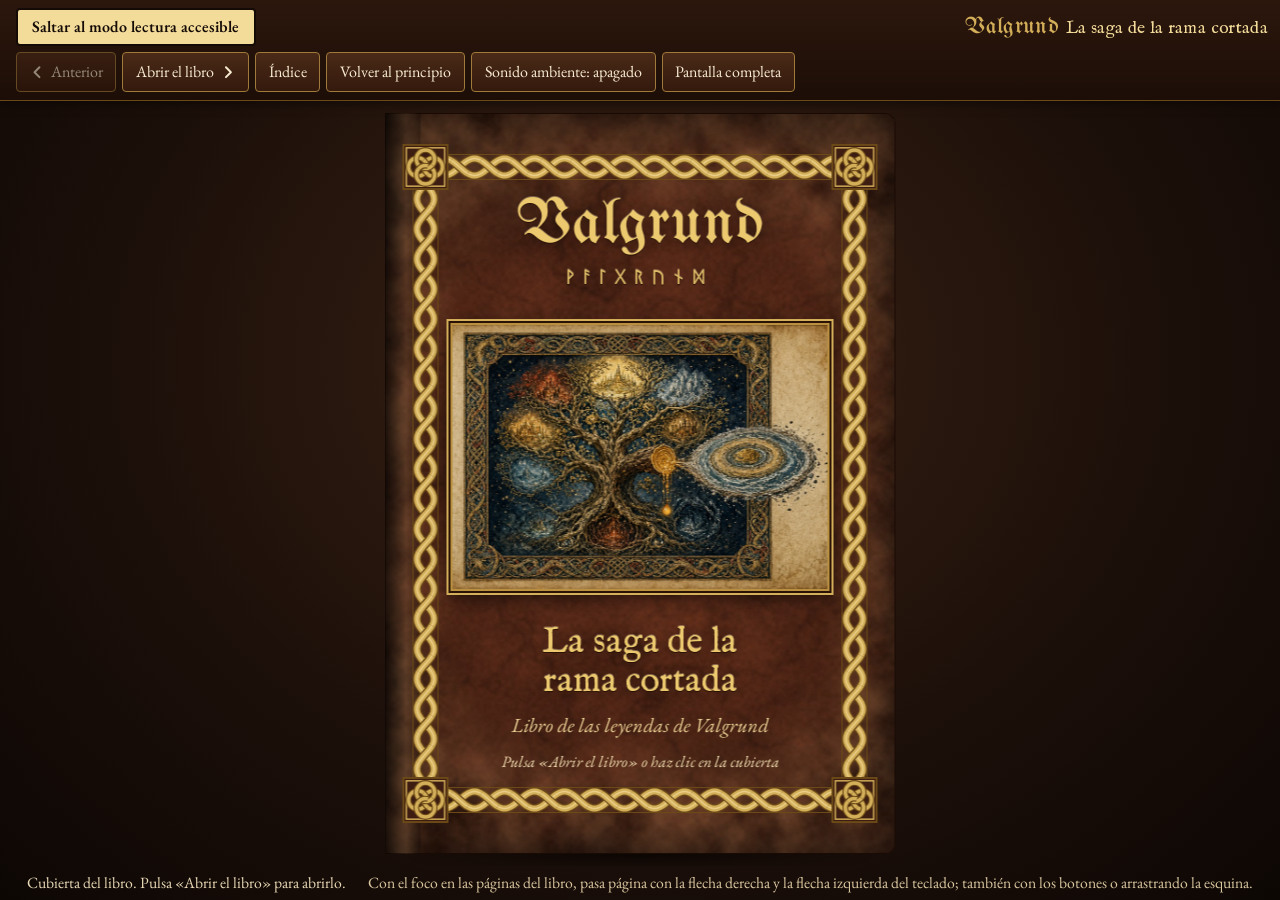
==== commit 006fb055: "Publicar libro web (2026-10-14 13:02 CEST)" ====
--- a/index.html
+++ b/index.html
@@ -23,7 +23,7 @@
       <li><button type="button" class="boton" id="btn-principio">Volver al principio</button></li>
       <li><button type="button" class="boton" id="btn-sonido"><span class="txt">Sonido ambiente: apagado</span></button></li>
       <li><button type="button" class="boton" id="btn-pantalla"><span class="txt">Pantalla completa</span></button></li>
-      <li><a class="boton" href="La-saga-de-la-rama-cortada.pdf" download>Descargar <abbr title="documento PDF">PDF</abbr></a></li>
+      
     </ul>
   </nav>
 </header>
@@ -45,7 +45,7 @@
     <div class="acciones"><button type="button" class="boton" id="btn-cerrar-indice">Cerrar</button></div>
   </div>
 </dialog>
-<script type="application/json" id="datos-libro">{"huella":"c111a4cf4d","titulo":"La saga de la rama cortada","tituloPrincipal":"La saga de la rama cortada","subtitulo":"Libro de las leyendas de Valgrund","marca":"Valgrund","runasMarca":"ᚹᚨᛚᚷᚱᚢᚾᛞ","runasTitulo":"ᛚᚨ᛫ᛊᚨᚷᚨ᛫ᛞᛖ᛫ᛚᚨ᛫ᚱᚨᛗᚨ᛫ᚲᛟᚱᛏᚨᛞᚨ","cubiertaTexto":{"titulo":"La saga de la rama cortada","subtitulo":"Libro de las leyendas de Valgrund"},"contracubierta":"Odín cortó una rama del fresno del mundo y la dejó caer en el olvido. Ahora las valquirias dejan allí a los caídos en batalla, en una orilla gris, sin nada. Esto es lo que recuerda el ámbar.","colofon":"Compuesto en EB Garamond e IM Fell English, con iniciales en Cormorant Garamond, adornos en UnifrakturMaguntia y runas en Noto Sans Runic, todas con licencia SIL Open Font License. Valgrund, edición generada el 14 de octubre de 2026.","relleno":{"alguno":false,"nota":"","historia":false,"ilustraciones":false},"pdf":"La-saga-de-la-rama-cortada.pdf","cubierta":{"t":"fig","id":"portada","src":"imagenes/portada.webp","w":1600,"h":1129,"alt":"Cubierta: el fresno del mundo sostiene nueve reinos luminosos en un cielo estrellado, y de una rama cortada que gotea ámbar se aleja un disco de anillos concéntricos que se deshace por el borde.","pie":"","formato":"lamina","marcador":false,"relleno":false},"frontispicio":[],"vinetas":[{"src":"imagenes/adorno-vineta-nudo.webp","w":480,"h":480},{"src":"imagenes/adorno-vineta-cuervo.webp","w":480,"h":480},{"src":"imagenes/adorno-vineta-drak.webp","w":480,"h":480}],"banda":{"src":"imagenes/adorno-vineta-runas.webp","w":1200,"h":131},"secciones":[{"id":"prologo","tipo":"prologo","numero":null,"etiqueta":"Prólogo","etiquetaLectura":"Prólogo","titulo":"Lo que guarda el ámbar","runas":"ᛚᛟ᛫ᚲᚢᛖ᛫ᚷᚢᚨᚱᛞᚨ᛫ᛖᛚ᛫ᚨᛗᛒᚨᚱ ᛭ ᛚᛟ᛫ᚲᚢᛖ᛫ᚷᚢᚨᚱᛞᚨ᛫ᛖᛚ᛫ᚨᛗᛒᚨᚱ ᛭ ᛚᛟ᛫ᚲᚢᛖ᛫ᚷᚢᚨᚱᛞᚨ᛫ᛖᛚ᛫ᚨᛗᛒᚨᚱ ᛭ ᛚᛟ᛫ᚲᚢᛖ᛫ᚷᚢᚨᚱᛞᚨ᛫ᛖᛚ᛫ᚨᛗᛒᚨᚱ","lam":null,"bloques":[{"t":"cita","h":"\u003cp>\u003cem>Estrofa de apertura\u003c/em>\u003c/p>\n\u003cp>Mira la miel\u003cspan class=\"cesura\"> \u003c/span>que el musgo no mancha,\u003cbr>gota guardada\u003cspan class=\"cesura\"> \u003c/span>en la grieta del golpe.\u003cbr>Nueve son los nombres\u003cspan class=\"cesura\"> \u003c/span>que nombran los niños;\u003cbr>del décimo duerme\u003cspan class=\"cesura\"> \u003c/span>la deuda sin dueño.\u003cbr>Fresno de furia,\u003cspan class=\"cesura\"> \u003c/span>la rama que falta\u003cbr>cayó con su carga\u003cspan class=\"cesura\"> \u003c/span>de cárceles y cantos.\u003cbr>Oye lo olvidado,\u003cspan class=\"cesura\"> \u003c/span>hijo de otra orilla:\u003cbr>lo que se recuerda\u003cspan class=\"cesura\"> \u003c/span>vuelve a ser rama.\u003c/p>\n","estrofa":true},{"t":"p","h":"Tienes en la mano una gota de ámbar. No pesa más que una avellana y está tibia, aunque nadie la ha calentado. Si la levantas contra la luz del amanecer, verás dentro una mota más oscura, como un insecto que se quedó dormido en la resina hace mucho tiempo. No es un insecto. Soy yo.","ent":false,"cap":true},{"t":"p","h":"Cuando aún había quien me diera nombre, me llamaban \u003cem>hunangfal\u003c/em>, que en la lengua antigua quiere decir «rocío de miel». Es el rocío que suelta el fresno que sostiene los mundos: cae de sus hojas de noche, baja por la corteza hasta los valles y las abejas lo buscan antes que a ninguna flor. Yo caí en el peor momento en que se puede caer, con el primer golpe de un hacha, y la resina de la herida me tragó antes de que tocara el suelo. Con los milenios, la resina se hizo piedra dorada. Lo que el árbol sabía en aquel instante sobre la tierra que estaba perdiendo se quedó aquí dentro, conmigo. Por eso puedo hablar.","ent":false,"cap":false},{"t":"fig","id":"prologo-gota-ambar","src":"imagenes/prologo-gota-ambar.webp","w":1600,"h":900,"alt":"Una mano sostiene una esfera de ámbar agrietada con una gota luminosa dentro, rodeada por un arco de medallones con el fresno del mundo y ocho paisajes de otros mundos.","pie":"","formato":"vineta","marcador":false,"relleno":false},{"t":"p","h":"No soy gran cosa. No sé tejer, no sé luchar y no sé mentir, que en el lugar adonde vas es casi una desgracia. Lo que sé hacer es recordar, y eso es justo lo único que allí no ha hecho nadie en mucho tiempo.","ent":false,"cap":false},{"t":"sep"},{"t":"p","h":"Te lo contaré como lo cuentan los escaldos, los poetas que en los salones del norte cobran en anillos lo que pagan en versos. Ellos empiezan siempre por el árbol, así que yo también.","ent":false,"cap":false},{"t":"p","h":"El fresno se llama Yggdrasil, «el caballo del Terrible». El Terrible es uno de los muchos nombres de Odín, el señor de la furia y del saber, que se colgó nueve noches de sus ramas para aprender las runas. Los poetas, que son gente rara, llaman «caballo» a la horca. Así que el árbol que sostiene los mundos lleva el nombre de la horca de un dios, y nadie en los nueve mundos lo encuentra extraño.","ent":false,"cap":false},{"t":"p","h":"Cuenta conmigo esos mundos, por si los has olvidado. Asgard, «el cercado de los ases», donde viven los dioses. Midgard, «el cercado del medio», donde viven los hombres y donde tú, si es que eres lo que creo, has vivido hasta hace poco. Vanaheim, el mundo de los vanes, los dioses de la cosecha y del mar. Jotunheim, el mundo de los gigantes. Alfheim, el de los elfos de luz, y Svartalfheim, el de los elfos oscuros, que algunos llaman enanos. Niflheim, «el mundo de la niebla», frío como el fondo de un pozo. Muspelheim, el mundo del fuego. Y Helheim, adonde van los muertos que no murieron con la espada en la mano.","ent":false,"cap":false},{"t":"p","h":"Nueve. Los niños los cuentan con los dedos y les sobra uno. Nadie les ha explicado nunca para qué sirve ese dedo.","ent":false,"cap":false},{"t":"p","h":"Sirve para el décimo. Se llamaba Valgrund, «el suelo de los caídos», y colgaba del fresno como los otros nueve, de una rama suya, con sus ríos, sus muertos y su cielo. Hoy no figura en ningún cantar. Ningún libro lo menciona, ninguna vidente lo ha soñado y ningún dios se acuerda de él. Ni siquiera el árbol conserva la cicatriz del corte: la corteza se cerró hace tanto tiempo que ya no hay costura que buscar. Si en algún salón oyes decir que en Asgard aún se ve la herida, sonríe y sirve otra copa. Quien lo dice no sabe nada.","ent":false,"cap":false},{"t":"p","h":"Los únicos rastros de Valgrund están dentro de Valgrund. Yo soy uno de ellos. Los otros son piedras que hablan si sabes leerlas, espíritus de la tierra que hablan si sabes pagarles, gigantes atrapados en el hielo que hablan si no te comen antes y muertos que no duermen y que hablan aunque no quieras escucharlos. Lo que no vi con mis ojos de miel, me lo contaron ellos. Te avisaré cuando sea así.","ent":false,"cap":false},{"t":"sep"},{"t":"p","h":"Antes de empezar debes saber una cosa, la única que de verdad importa, y la diré sin versos para que no la confundas con un adorno: \u003cstrong>en el árbol, lo que se recuerda sigue unido.\u003c/strong>","ent":false,"cap":false},{"t":"p","h":"Un mundo no cuelga del fresno solo por la madera. Cuelga también de la memoria de los otros mundos, como una barca cuelga de su amarra y de quien sabe dónde la dejó. Mientras alguien en algún salón se acuerde de una tierra, esa tierra tiene un hilo que la ata al tronco. Por eso, cuando Odín quiso perder un mundo, no le bastó con el hacha: tuvo que hacer que todos lo olvidaran. Y por eso yo, que no he olvidado, soy un peligro pequeño y dorado.","ent":false,"cap":false},{"t":"p","h":"Lo que voy a contarte es un hilo. Si lo recuerdas, algo vuelve a tenderse. No sé si eso es bueno. No soy quién para saberlo, porque soy una gota y las gotas no juzgan: caen.","ent":false,"cap":false},{"t":"p","h":"Pero vas a caer tú también, y pronto, y prefiero que llegues sabiendo algo. A los que llegan sin saber nada les cuentan una historia. Es bonita y casi verdadera, y te la contarán con tanta dulzura que te costará no creerla. Yo te contaré la otra.","ent":false,"cap":false},{"t":"p","h":"Siéntate. Acerca la gota al fuego, que el ámbar cuenta mejor cuando está tibio.","ent":false,"cap":false}]},{"id":"cap-1","tipo":"capitulo","numero":1,"etiqueta":"Capítulo I","etiquetaLectura":"Capítulo 1","titulo":"Antes del hilo","runas":"ᚨᚾᛏᛖᛊ᛫ᛞᛖᛚ᛫ᚺᛁᛚᛟ ᛭ ᚨᚾᛏᛖᛊ᛫ᛞᛖᛚ᛫ᚺᛁᛚᛟ ᛭ ᚨᚾᛏᛖᛊ᛫ᛞᛖᛚ᛫ᚺᛁᛚᛟ ᛭ ᚨᚾᛏᛖᛊ᛫ᛞᛖᛚ᛫ᚺᛁᛚᛟ","lam":null,"bloques":[{"t":"p","h":"Al principio no había arena, ni mar, ni hierba. Tampoco había dioses que pudieran echarlas de menos. Había un vacío tan grande que no tenía bordes, y los que vinieron después lo llamaron Ginnungagap, «el gran vacío abierto», porque a lo que no tiene medida hay que darle por lo menos un nombre.","ent":false,"cap":true},{"t":"p","h":"Al norte del vacío estaba la niebla, y en la niebla, una fuente. Se llamaba Hvergelmir, «el caldero que ruge», y no era una fuente como las que conoces, de las que brotan de una roca para que beban los rebaños. Era una boca abierta en lo más hondo del frío, y de ella salían once corrientes.","ent":false,"cap":false},{"t":"p","h":"Esas corrientes son los Elivagar, «las olas de tormenta». Escucha bien, porque todo lo demás depende de esto: \u003cstrong>no eran ríos.\u003c/strong> Los ríos se los inventaron después, cuando hizo falta que lo fueran. Eran las primeras cosas que se movieron en el mundo, antes de que hubiera un mundo en el que moverse. Cada una corría a su manera. Una era fría y quieta, como el agua de un lago al alba. Otra corría con un ansia que no se saciaba nunca. Otra tragaba todo lo que se le acercaba. Otra se partía en un resplandor que no llegaba a caer. Ninguna tenía orilla, porque todavía no se habían inventado las orillas.","ent":false,"cap":false},{"t":"p","h":"Bajaban rugiendo de Hvergelmir hacia el vacío, y por el camino se espesaban. Llevaban dentro algo amargo, un veneno que no era veneno para nadie, porque aún no había nadie a quien matar. Cuando ese veneno llegó al frío del abismo, se endureció. Las corrientes empezaron a dejar escarcha a su paso, capa sobre capa, como deja sal el mar en las rocas. La escarcha se amontonó en el fondo de Ginnungagap durante un tiempo que nadie contaba, porque nadie había inventado tampoco el tiempo.","ent":false,"cap":false},{"t":"fig","id":"cap01-once-corrientes","src":"imagenes/cap01-once-corrientes.webp","w":1600,"h":900,"alt":"Once corrientes onduladas, cada una de un color, salen de un remolino oscuro y cruzan la lámina hasta hundirse en un abismo negro.","pie":"","formato":"panoramica","marcador":false,"relleno":false},{"t":"sep"},{"t":"p","h":"Del sur llegaban chispas del fuego de Muspelheim. Donde la chispa tocó la escarcha, la escarcha goteó, y de aquel goteo nació el primer gigante. Se llamaba Ymir, nombre que unos entienden como «el que brama» y otros como «el gemelo», porque en él todo era doble: el hielo y el calor, la vida y lo que sobraría de ella.","ent":false,"cap":false},{"t":"p","h":"Fíjate en el orden. Primero las corrientes, luego la escarcha y luego Ymir. El primer ser vivo del mundo nació de lo que dejaron atrás los Elivagar, como nace un niño de lo que la madre no sabe que lleva dentro.","ent":false,"cap":false},{"t":"p","h":"Después vinieron los dioses. Odín y sus dos hermanos mataron a Ymir, y no fue un combate hermoso ni largo. Con su carne hicieron la tierra; con sus huesos, las montañas; con su sangre, el mar; con su cráneo, la bóveda del cielo, y con los sesos, las nubes. Así se hicieron los mundos, a golpe de cuchillo de carnicero. Los dioses quedaron satisfechos con su trabajo.","ent":false,"cap":false},{"t":"p","h":"Las corrientes lo vieron todo. No tenían ojos, pero lo vieron. Vieron cómo se descuartizaba lo que había nacido de su escarcha y cómo se repartía en salones, campos y fiordos para gente que no tenía ninguna idea de dónde venía su suelo. Si en aquella hora las corrientes sintieron algo, no lo dijeron. El agua es paciente. Recuérdalo también.","ent":false,"cap":false},{"t":"sep"},{"t":"p","h":"Más tarde llegaron las nornas, las tejedoras del destino. Son tres mujeres que viven junto a un pozo al pie del fresno, y la mayor se llama Urd, «lo que fue». Cada mañana sacan agua del pozo, riegan las raíces para que el árbol no se seque y tejen. Tejen la vida de los dioses y la de los hombres, la de los gigantes y la de los enanos. Tejen cuándo nace cada uno y cuándo cae, cuánto dura un reino y cuánto un juramento. Todo lo que existe en los mundos del árbol tiene su hebra en ese telar, también Odín, que conoce la suya y sabe que acaba en las fauces de un lobo.","ent":false,"cap":false},{"t":"p","h":"Pero el telar se montó después de que todo empezara, y lo que ya existía antes no tiene hebra.","ent":false,"cap":false},{"t":"p","h":"Las nornas pasaron el hilo junto a las corrientes, una vez y otra vez, y el hilo no las tocó. No fue por descuido. No había forma de atarlas a un tejido más joven que ellas, igual que una hija no puede atar a su madre a la cuna. Por eso los Elivagar no tienen destino. No deben nada a nadie, nadie les ha fijado una hora y nadie les ha prometido un final.","ent":false,"cap":false},{"t":"p","h":"Hay un dicho que los gigantes repiten con una sonrisa que no gusta a nadie: \u003cem>lo que no está tejido no está obligado.\u003c/em> Odín lo oyó una vez y no se rio.","ent":false,"cap":false},{"t":"sep"},{"t":"p","h":"A los dioses no les gustaba tener en sus mundos algo sin hebra, así que hicieron lo que hacen siempre con lo que no entienden: lo encauzaron y le pusieron nombre. Abrieron lechos de roca, levantaron orillas y empujaron las corrientes hacia ellos, igual que un labrador cava acequias para que la crecida no le arrase el campo. Las corrientes se dejaron llevar, o lo fingieron. Desde entonces corrieron como ríos, con orillas, vados y peces, y en las orillas se sentaron los hombres a lavar la ropa sin saber qué lavaban.","ent":false,"cap":false},{"t":"p","h":"Los dioses las llamaron por sus nombres, que eran suyos desde antes de que nadie los dijera, y dejaron que los hombres creyeran que eran nombres de río. Con el tiempo, los nombres bajaron a Midgard, donde las madres los cantan a los niños para dormirlos. Es una canción de cuna. La sabes. Aunque creas que no, tus labios la saben:","ent":false,"cap":false},{"t":"cita","h":"\u003cp>\u003cem>El cantar de los once ríos\u003c/em>\u003c/p>\n\u003cp>Svol y Slid,\u003cspan class=\"cesura\"> \u003c/span>la serena y la sombría,\u003cbr>Sylg que sorbe\u003cspan class=\"cesura\"> \u003c/span>los sorbos del mundo,\u003cbr>Gunnthra la de guerra,\u003cspan class=\"cesura\"> \u003c/span>Gjol la que gime,\u003cbr>Fjorm la que fuga,\u003cspan class=\"cesura\"> \u003c/span>Fimbulthul de fábulas,\u003cbr>Leiptr que luce\u003cspan class=\"cesura\"> \u003c/span>y la loba Ylgur,\u003cbr>Vid la vasta\u003cspan class=\"cesura\"> \u003c/span>y Hrid la ventisca:\u003cbr>duerme, que duermen\u003cspan class=\"cesura\"> \u003c/span>los once en su dique.\u003c/p>\n","estrofa":true},{"t":"p","h":"Para que no te pierdas, te diré lo que quieren decir esos nombres, sin rodeos. Svol es «la fresca», la serena. Slid es «la temible». Sylg, «la que traga». Gunnthra, «el ansia de batalla». Gjol, «la que resuena». Fjorm, «la que se apresura». Fimbulthul, «el gran recitador». Leiptr, «el relámpago». Ylgur, «la loba». Vid, «la ancha». Y Hrid, «la ventisca».","ent":false,"cap":false},{"t":"p","h":"Las madres de Midgard no saben nada de esto. Para ellas son once ríos de un país lejano, de esos que se nombran en las canciones porque suenan bien. Lo cantan con la boca medio dormida, junto al fuego, y el niño se duerme al llegar a la loba. Así es como un nombre verdadero sobrevive a todo: escondido en una nana, como un cuchillo en un cesto de lana.","ent":false,"cap":false},{"t":"p","h":"Tú la aprendiste así. Por eso te necesitan.","ent":false,"cap":false}]},{"id":"cap-2","tipo":"capitulo","numero":2,"etiqueta":"Capítulo II","etiquetaLectura":"Capítulo 2","titulo":"La rama de los once ríos","runas":"ᛚᚨ᛫ᚱᚨᛗᚨ᛫ᛞᛖ᛫ᛚᛟᛊ᛫ᛟᚾᚲᛖ᛫ᚱᛁᛟᛊ ᛭ ᛚᚨ᛫ᚱᚨᛗᚨ᛫ᛞᛖ᛫ᛚᛟᛊ᛫ᛟᚾᚲᛖ᛫ᚱᛁᛟᛊ ᛭ ᛚᚨ᛫ᚱᚨᛗᚨ᛫ᛞᛖ᛫ᛚᛟᛊ᛫ᛟᚾᚲᛖ᛫ᚱᛁᛟᛊ ᛭ ᛚᚨ᛫ᚱᚨᛗᚨ᛫ᛞᛖ᛫ᛚᛟᛊ᛫ᛟᚾᚲᛖ᛫ᚱᛁᛟᛊ","lam":{"t":"fig","id":"cap02-gleymdir-ofrenda","src":"imagenes/cap02-gleymdir-ofrenda.webp","w":1600,"h":900,"alt":"Una mujer con una trompa de bronce a la espalda lanza un hacha a un río, del que se alza una columna de agua entre peces que saltan. En el acantilado de enfrente hay grabados un barco y un sol.","pie":"","formato":"apertura","marcador":false,"relleno":false},"bloques":[{"t":"p","h":"El fresno tiene más ramas de las que nadie ha contado, pero solo diez llevaban mundo. La décima salía del tronco por el lado de poniente, más baja que las otras y más larga, y se abría como una mano que sostiene algo con cuidado. En esa mano estaba Valgrund.","ent":false,"cap":true},{"t":"p","h":"No era el más grande de los mundos ni el más rico. No tenía el oro de los dioses, ni las forjas de los enanos, ni los salones de hielo de los gigantes. Tenía agua. Cuando los dioses se cansaron de vigilar once corrientes repartidas por sus mundos, las juntaron todas en aquella rama apartada, como quien lleva la crecida a un valle donde no vive nadie importante. Allí abrieron lechos de piedra para que corrieran entrelazadas, unas por encima de otras y otras por debajo, como las hebras de una trenza que nadie ha terminado. Valgrund se volvió una tierra de vados, de estuarios y de puentes de troncos, donde nunca estabas a más de medio día de un río y nunca sabías del todo hacia dónde corría.","ent":false,"cap":false},{"t":"p","h":"Las ramas del fresno no colgaban de aquel mundo, sino que lo atravesaban. Entraban por el lado del tronco y se hundían en la tierra como venas en un brazo, y por ellas subía la savia y bajaba el rocío. Donde una rama pasaba cerca de la superficie, la hierba crecía más verde y los pozos sabían a corteza. Los niños de allí se dormían escuchando correr dentro de la tierra algo que no era agua.","ent":false,"cap":false},{"t":"sep"},{"t":"p","h":"En las orillas vivía un pueblo cuyo nombre se ha perdido. Hoy los llamo como los llama la tierra, los Gleymdir, «los olvidados». Entonces no lo estaban. Tenían nombres, como tú, y los decían en voz alta.","ent":false,"cap":false},{"t":"p","h":"Eran gente de bronce. Fundían el cobre de las vetas verdes de sus colinas con el poco estaño que les llegaba, a saber por qué caminos, y con aquel metal dorado y blando hacían hachas, broches, discos de sol y trompas. Las trompas eran lo que más querían. Las llamaban \u003cem>lures\u003c/em>, en singular \u003cem>lur\u003c/em>: tubos de bronce largos como un hombre, curvados como el cuello de un cisne, que se tocaban de dos en dos, uno frente a otro, y sonaban como un buey que hubiera aprendido a cantar. En las rocas lisas grababan barcos de muchos remos, carros, hombres con hachas levantadas y círculos de sol con radios. A sus muertos los enterraban bajo túmulos redondos de tierra y piedra, con las manos cruzadas sobre la espada.","ent":false,"cap":false},{"t":"p","h":"Y daban de comer a los ríos.","ent":false,"cap":false},{"t":"p","h":"La mujer de la que te voy a hablar tocaba la trompa en las fiestas del solsticio. Su nombre no lo sé, porque la tierra lo olvidó antes de que yo naciera, así que la llamaré la Tañedora. Tenía las manos grandes, con callos en los labios de tanto soplar, una risa que se oía de una orilla a otra y un hermano pequeño que pescaba con ella.","ent":false,"cap":false},{"t":"p","h":"Aquel año los salmones no subían. Las redes salían vacías, y el invierno venía mirando por encima de las colinas. La Tañedora hizo lo que habían hecho su madre y la madre de su madre. Bajó al río al atardecer con el hacha de bronce más hermosa de la casa, una que no había cortado nunca nada porque estaba hecha para dar y no para cortar. Se subió a la laja de la orilla, se colgó la trompa del hombro y cantó lo que se canta:","ent":false,"cap":false},{"t":"cita","h":"\u003cp>\u003cem>Canto de ofrenda de los Gleymdir\u003c/em>\u003c/p>\n\u003cp>Bronce te brindo,\u003cspan class=\"cesura\"> \u003c/span>bebedor de barcas;\u003cbr>toma mi hacha,\u003cspan class=\"cesura\"> \u003c/span>trae la trucha.\u003cbr>Llena las redes,\u003cspan class=\"cesura\"> \u003c/span>lleva lo que quieras,\u003cbr>pero que pagues\u003cspan class=\"cesura\"> \u003c/span>primero, padre.\u003c/p>\n","estrofa":true},{"t":"p","h":"Soltó el hacha. El río la recibió sin ruido, como recibe una mano una moneda que ya esperaba.","ent":false,"cap":false},{"t":"p","h":"A la mañana siguiente, las redes no se podían levantar de tanto peso. Hubo salmón para ahumar, para salar y para vender río abajo, y la aldea cantó tres noches seguidas. Los Gleymdir sabían que el río da y después pide, porque siempre había sido así. Lo que no sabían, porque nadie se lo había dicho nunca, es que lo que tenían delante no era un río.","ent":false,"cap":false},{"t":"p","h":"En la luna siguiente, el hermano pequeño de la Tañedora bajó a vaciar las nasas en una mañana de calma. El agua le llegaba a la rodilla, y nunca le había llegado más arriba en aquel vado. Lo encontraron tres días después, río abajo, con los ojos abiertos y las manos llenas de truchas. La Tañedora no tocó la trompa en todo aquel invierno. Cuando volvió a tocarla, sonaba más grave.","ent":false,"cap":false},{"t":"p","h":"Así era el trato con las corrientes, y así sigue siendo para quien lo busque: dan de verdad y cobran de verdad, y nunca dicen el precio antes de cobrarlo.","ent":false,"cap":false},{"t":"sep"},{"t":"p","h":"En el extremo de Valgrund donde las ramas entraban desde el tronco, un puente de piedra salía de los acantilados hacia el cielo. Los Gleymdir lo llamaban Bruarspord, «la cabeza del puente», aunque solo veían el arranque: el resto se perdía hacia arriba en una bruma clara. Por ahí bajaban, muy de tarde en tarde, los dioses, cuando querían ver cómo seguían sus ríos. Bajaban también mercaderes de otros mundos, algún enano con su fardo, algún gigante que no se fiaba de nadie y, a veces, una mujer con un manto de plumas que miraba a los guerreros como se mira el ganado antes de la feria.","ent":false,"cap":false},{"t":"p","h":"De madrugada, los sillares del puente amanecían cubiertos de un rocío espeso, en gotas grandes como avellanas, que se pegaba a los dedos y sabía dulce. Era el rocío del fresno, el mío, el que cae de las ramas a los valles. Los niños gleymdir subían descalzos a lamer las piedras antes de que el sol las secara, y los viejos decían que quien lo probaba recordaba sus sueños.","ent":false,"cap":false},{"t":"fig","id":"cap02-puente-dioses","src":"imagenes/cap02-puente-dioses.webp","w":1600,"h":900,"alt":"Un puente de piedra con arcos sube hacia el cielo bajo las ramas de un árbol inmenso que gotea rocío dorado. Junto al río, tres seres de musgo y madera con cornamenta de ramas lo vigilan.","pie":"","formato":"vineta","marcador":false,"relleno":false},{"t":"p","h":"Al pie del puente vivían los \u003cem>landvetir\u003c/em>, «los espíritus de la tierra», que guardan cada rincón de un mundo como un perro guarda una casa. No se dejaban ver bien. Unas veces eran una zorra que te miraba demasiado rato; otras, una piedra con algo parecido a unos ojos, o un niño que no era de ninguna familia. Se les dejaba leche en las piedras huecas, y a cambio no dejaban que el puente se soltara. Les gustaba la gente de bronce, que les cantaba, y no les gustaban las corrientes, a las que no se puede ladrar.","ent":false,"cap":false},{"t":"sep"},{"t":"p","h":"La noche en que los ríos corrieron hacia arriba, la Tañedora estaba despierta, porque desde la muerte de su hermano dormía poco.","ent":false,"cap":false},{"t":"p","h":"Salió a orinar detrás de la casa y oyó un ruido que no conocía. No era el murmullo del vado ni el golpe del salmón contra la corriente, sino un sorbo largo, como el de alguien que bebe de un cuenco sin respirar. Bajó a la orilla con un tizón en la mano y vio que el río estaba subiendo por su propio lecho, hacia la fuente y no hacia el mar. Las piedras del fondo quedaban al aire y se veían las raíces de los juncos. Los peces se agitaban en el barro. Río arriba, el agua se amontonaba como se amontona el trigo en la era, cada vez más alta, cada vez más quieta.","ent":false,"cap":false},{"t":"p","h":"Miró a las colinas y vio que todos los ríos de Valgrund hacían lo mismo. Brillaban a la luna como once cuchillos vueltos hacia atrás.","ent":false,"cap":false},{"t":"p","h":"A la mañana siguiente los ríos volvían a correr hacia abajo, como si nada. En las orillas, los ancianos dijeron que había sido un sueño, y en las forjas, que había sido la luna. Nadie se acordó de dar de comer a los ríos aquella semana. La Tañedora no se lo contó a nadie, porque no había nadie que la fuera a creer. Pero aquella mañana descolgó la trompa de la pared, la limpió con arena y la dejó junto a la puerta, como se deja el hacha cuando se oyen pasos de noche.","ent":false,"cap":false}]},{"id":"cap-3","tipo":"capitulo","numero":3,"etiqueta":"Capítulo III","etiquetaLectura":"Capítulo 3","titulo":"Cuando los ríos se alzaron","runas":"ᚲᚢᚨᚾᛞᛟ᛫ᛚᛟᛊ᛫ᚱᛁᛟᛊ᛫ᛊᛖ᛫ᚨᛚᛉᚨᚱᛟᚾ ᛭ ᚲᚢᚨᚾᛞᛟ᛫ᛚᛟᛊ᛫ᚱᛁᛟᛊ᛫ᛊᛖ᛫ᚨᛚᛉᚨᚱᛟᚾ ᛭ ᚲᚢᚨᚾᛞᛟ᛫ᛚᛟᛊ᛫ᚱᛁᛟᛊ᛫ᛊᛖ᛫ᚨᛚᛉᚨᚱᛟᚾ ᛭ ᚲᚢᚨᚾᛞᛟ᛫ᛚᛟᛊ᛫ᚱᛁᛟᛊ᛫ᛊᛖ᛫ᚨᛚᛉᚨᚱᛟᚾ","lam":{"t":"fig","id":"cap03-lanza-agua","src":"imagenes/cap03-lanza-agua.webp","w":1600,"h":900,"alt":"Odín, con parche en el ojo, acaba de lanzar su lanza contra dos gigantes de agua con barba de espuma que se alzan del mar. Detrás de él, una hueste toca trompas de bronce junto a una giganta y unos gigantes translúcidos.","pie":"","formato":"apertura","marcador":false,"relleno":false},"bloques":[{"t":"p","h":"Snaebjorg, cuyo nombre quiere decir «amparo de nieve», era una giganta de la montaña. Tenía la piel gris y agrietada como la roca vieja, y la paciencia de las piedras que han visto pasar muchos inviernos. Había bajado a Valgrund por el puente a cambiar sal de roca por bronce, y estaba acampada en una loma sobre el valle grande, donde se juntaban cuatro ríos. Ella fue la primera que lo vio, y a ella se lo oí contar mucho después, desde dentro del hielo, con una voz que ya no movía los labios.","ent":false,"cap":true},{"t":"p","h":"Primero, el silencio. Los cuatro ríos dejaron de sonar al mismo tiempo, como cuando una sala entera se calla porque alguien ha desenvainado. Luego, el agua se puso en pie.","ent":false,"cap":false},{"t":"p","h":"No hay otra forma de decirlo. Los ríos se levantaron de sus lechos como se levanta un hombre que ha estado mucho tiempo tumbado, despacio al principio y luego de golpe. Cada corriente se alzó con una forma hecha de sí misma, lo que los antiguos llamaban su \u003cem>hamur\u003c/em>, «la forma, la piel»: la piel de guerra que se ponen las cosas que no tienen cuerpo cuando quieren que se las vea.","ent":false,"cap":false},{"t":"p","h":"En el estuario se alzó una ola que no rompía. Subió y subió, y se quedó suspendida sobre la costa, alta como un acantilado, con costillas de ballena flotando dentro como huesos en una jalea. En las colinas de los túmulos se alzó una loba hecha de vetas rojizas, que aullaba con muchas voces a la vez. En el bosque se alzó una oscuridad más negra que la noche, que no proyectaba sombra porque ella misma lo era. Sobre las fuentes calientes se alzó un relámpago que se quedó a medio caer, quieto en el aire, crujiendo. Y en el horizonte del este, la línea del cielo se curvó como unos labios que se entreabren.","ent":false,"cap":false},{"t":"p","h":"Snaebjorg contó las formas, porque los gigantes cuentan todo lo que temen. Contó diez. Donde debería haber estado la undécima, en un recodo del valle, solo había hierba aplastada en círculo y un viento que soplaba hacia fuera desde un punto en el que no había nada. Los túmulos de los Gleymdir dicen que la primera en alzarse fue la loba; los gigantes, que fue la ola. Yo no lo vi, porque aún no había caído del árbol. Lo único que sé, porque el árbol lo notó en todas sus hojas, es que antes de que se levantara la primera hubo un viento.","ent":false,"cap":false},{"t":"p","h":"Querían lo suyo. Eso fue lo que entendió Snaebjorg, que entiende de rencores antiguos. Habían visto descuartizar a Ymir, hecho de su escarcha. Habían visto cómo los mundos se cortaban de su carne y cómo los dioses las encerraban en acequias. Habían esperado más que nadie. Y ahora, en la rama apartada donde los dioses las habían juntado para no tener que vigilarlas, habían descubierto que juntas pesaban más que el árbol.","ent":false,"cap":false},{"t":"p","h":"La ola avanzó hacia los poblados de la costa. Los Gleymdir subieron a las lomas con sus niños a cuestas y las trompas al hombro, y desde allí tocaron todas a la vez, de dos en dos, durante toda la noche, hasta que el sonido subió por el puente y alguien, arriba, lo oyó.","ent":false,"cap":false},{"t":"sep"},{"t":"p","h":"Odín bajó por Bruarspord al tercer día.","ent":false,"cap":false},{"t":"p","h":"Venía como viene a los campos de batalla: con un solo ojo, porque el otro lo dejó hace mucho en prenda a cambio de un trago de saber; con un manto azul oscuro y un sombrero de ala ancha calado hasta la ceja, y con su lanza. Sobre los hombros llevaba sus dos cuervos, Huginn, «el pensamiento», y Muninn, «la memoria», que cada mañana vuelan sobre los mundos y cada noche le cuentan al oído lo que han visto. Detrás venían los \u003cem>einherjar\u003c/em>, «los que luchan solos», los mejores guerreros caídos de Midgard, a los que sus doncellas habían elegido en mil campos y que vivían con él en el Valhalla, «el salón de los caídos». Allí pelean cada día por gusto y cada noche se curan las heridas para pelear al día siguiente. Llevaban siglos esperando una guerra de verdad. Bajaron cantando.","ent":false,"cap":false},{"t":"p","h":"Los gigantes vinieron también, y aquello no se había visto nunca ni se volvió a ver. Los \u003cem>jotnar\u003c/em>, que es como se llama en la lengua antigua a los gigantes, son enemigos de los dioses desde el principio, y lo serán hasta el final. Pero también ellos son hijos de la escarcha de Ymir, y ningún hijo quiere que la madre vuelva para tragárselo. Bajaron gigantes de la montaña con mazas de piedra y gigantes de escarcha con lanzas de hielo azul, y Snaebjorg se puso al frente de los suyos porque ya estaba allí. Odín la miró de arriba abajo, con el único ojo, y ella le devolvió la mirada con los dos.","ent":false,"cap":false},{"t":"p","h":"—No es por ti —le dijo.","ent":false,"cap":false},{"t":"p","h":"—Nunca lo es —contestó Odín.","ent":false,"cap":false},{"t":"p","h":"Los Gleymdir se pusieron a un lado, con sus hachas de bronce y sus escudos de cuero, sin saber muy bien a quién temer más. La Tañedora estaba entre ellos, con la trompa.","ent":false,"cap":false},{"t":"p","h":"Odín subió a la loma de Snaebjorg y miró el valle. Los cuervos se le levantaron de los hombros y se quedaron dando vueltas sobre la loma, sin un graznido, cosa que no hacen nunca. Abajo, las diez formas esperaban de pie sobre sus cauces vacíos: la ola, la loba, la oscuridad, el relámpago, la boca del horizonte y las otras, menos claras, más lejos. Y en el recodo, el círculo de hierba aplastada, con su viento sin nadie. Odín lo miró más rato que a las otras. Luego bajó.","ent":false,"cap":false},{"t":"fig","id":"cap03-rios-en-pie","src":"imagenes/cap03-rios-en-pie.webp","w":1600,"h":900,"alt":"Desde una loma, Odín, de espaldas y con lanza, mira una llanura donde se alzan diez columnas de agua, fuego, humo, hielo y viento, con un hueco en medio por el que solo gira el viento. A la derecha, un grupo de personas toca trompas de bronce y levanta antorchas.","pie":"","formato":"panoramica","marcador":false,"relleno":false},{"t":"p","h":"La hueste se reunió en el vado grande, donde la ola tenía que pasar para llegar a las colinas. Fue la batalla más extraña de las que se han librado entre los mundos, y no hay ningún cantar de los nueve mundos que la recuerde. Solo esta tierra la recuerda:","ent":false,"cap":false},{"t":"cita","h":"\u003cp>\u003cem>Cantar de la batalla del vado\u003c/em>\u003c/p>\n\u003cp>Se alzaron los ríos\u003cspan class=\"cesura\"> \u003c/span>de raíz y de rabia,\u003cbr>los vados volvieron\u003cspan class=\"cesura\"> \u003c/span>de vena a veneno.\u003cbr>Vino el Tuerto\u003cspan class=\"cesura\"> \u003c/span>con tropa y con trompas,\u003cbr>gigantes de grava\u003cspan class=\"cesura\"> \u003c/span>y gente de bronce.\u003cbr>Lanzó la lanza,\u003cspan class=\"cesura\"> \u003c/span>la lluvia la lame:\u003cbr>no tiñe la punta\u003cspan class=\"cesura\"> \u003c/span>lo que el tejido no toca.\u003cbr>Cayó el caudillo\u003cspan class=\"cesura\"> \u003c/span>en la corriente crecida,\u003cbr>y la hija del monte\u003cspan class=\"cesura\"> \u003c/span>lo alzó en hombros.\u003c/p>\n","estrofa":true},{"t":"sep"},{"t":"p","h":"Odín abrió la batalla como abrió la primera guerra de los mundos: arrojando su lanza por encima de la hueste enemiga. Así la consagraba. Todo lo que muriera bajo aquella lanza sería suyo, y lo que es suyo no puede vencerle.","ent":false,"cap":false},{"t":"p","h":"La lanza voló en un arco alto y limpio y atravesó la pared de la ola.","ent":false,"cap":false},{"t":"p","h":"No la hirió. El agua se abrió en un agujero redondo, por el que se vio por un instante el cielo del otro lado, y se cerró detrás como se cierra una cortina. Cayeron unas gotas. No hubo sangre, ni grito, ni consagración. La lanza siguió volando, se clavó en una colina lejana y se quedó vibrando como una cuerda pulsada.","ent":false,"cap":false},{"t":"p","h":"Los \u003cem>einherjar\u003c/em> dejaron de cantar.","ent":false,"cap":false},{"t":"p","h":"Odín tardó en entenderlo, aunque entiende las cosas antes que nadie. Su lanza consagra lo que está en el tejido de las nornas, porque todo lo que tiene hebra puede ser ofrecido, y lo que se ofrece pertenece. Pero las corrientes no tenían hebra. No se las podía ofrecer a nadie, ni siquiera a él. No eran de nadie, y nunca lo habían sido.","ent":false,"cap":false},{"t":"p","h":"La ola bajó sobre el vado.","ent":false,"cap":false},{"t":"sep"},{"t":"p","h":"Los \u003cem>einherjar\u003c/em> pelearon como pelean los que no pueden morir del todo: sin miedo y sin sentido. Se lanzaban contra el agua con las espadas en alto, el agua se los tragaba y los escupía en la orilla, rotos, y volvían a levantarse. La loba entró por el flanco de los gigantes y no mordía carne: mordía rencores. Los gigantes empezaron a pegarse entre ellos por viejas cuentas que no recordaban tener. La oscuridad se tragó a una fila de Gleymdir con sus antorchas, y no se volvió a ver ninguna.","ent":false,"cap":false},{"t":"p","h":"Odín se metió en el vado con el agua por la cintura, para alcanzar su lanza o para alcanzar algo. La corriente le cogió las piernas.","ent":false,"cap":false},{"t":"p","h":"Lo arrastró como arrastra el río un tronco. Le quitó el sombrero y lo hundió. Lo golpeó contra las piedras del fondo y le llenó la boca y el ojo de agua amarga, más vieja que el primer gigante. Y Odín, que se colgó nueve noches del árbol sin quejarse, notó algo que no había notado nunca: que se iba.","ent":false,"cap":false},{"t":"p","h":"Las nornas le tejieron una muerte hace mucho tiempo, y él la conoce. Morirá el último día, el día del Ragnarok, «el destino de los poderes», cuando los dioses caigan y el lobo abra las fauces. Esa hebra, que tanto le pesa, es también su escudo. Mientras su hora no llegue, nada que esté tejido puede matarle antes, porque el tejido no se contradice. Por eso puede meterse en cualquier batalla de los nueve mundos sabiendo que saldrá de ella.","ent":false,"cap":false},{"t":"p","h":"Pero lo que le arrastraba no estaba tejido. Para las corrientes, la hora de Odín no significaba nada. Podían ahogarle allí mismo, una mañana cualquiera, en un vado de un mundo apartado, muchos siglos antes de que llegara el lobo. Y si Odín moría antes de su hora, el tejido entero se rompería por esa hebra, porque todas las demás están cosidas a la suya.","ent":false,"cap":false},{"t":"p","h":"Una mano grande y gris se cerró sobre su manto.","ent":false,"cap":false},{"t":"p","h":"Snaebjorg lo sacó del agua como se saca a un cordero de una zanja: por el pescuezo, sin ceremonia. Se lo echó al hombro, subió la orilla con el agua chorreándole por las grietas de la piel y lo dejó caer en la hierba. Odín tosió agua durante mucho rato. Cuando pudo hablar, no le dio las gracias.","ent":false,"cap":false},{"t":"p","h":"—Aquí puedo morir —dijo—. Antes de mi día.","ent":false,"cap":false},{"t":"p","h":"—Entonces no mueras aquí —dijo la giganta, y volvió al vado.","ent":false,"cap":false},{"t":"p","h":"Odín se quedó tumbado mirando el cielo con su único ojo, mientras en el valle sus guerreros caían y se levantaban y volvían a caer. Pensó lo que piensa siempre: qué se puede ganar y a qué precio. Cuando se levantó, ya no buscaba su lanza.","ent":false,"cap":false},{"t":"p","h":"Lo que no se puede matar, pensó, tal vez se pueda encerrar.","ent":false,"cap":false}]},{"id":"cap-4","tipo":"capitulo","numero":4,"etiqueta":"Capítulo IV","etiquetaLectura":"Capítulo 4","titulo":"Once nudos, once celdas","runas":"ᛟᚾᚲᛖ᛫ᚾᚢᛞᛟᛊ᛫ᛟᚾᚲᛖ᛫ᚲᛖᛚᛞᚨᛊ ᛭ ᛟᚾᚲᛖ᛫ᚾᚢᛞᛟᛊ᛫ᛟᚾᚲᛖ᛫ᚲᛖᛚᛞᚨᛊ ᛭ ᛟᚾᚲᛖ᛫ᚾᚢᛞᛟᛊ᛫ᛟᚾᚲᛖ᛫ᚲᛖᛚᛞᚨᛊ ᛭ ᛟᚾᚲᛖ᛫ᚾᚢᛞᛟᛊ᛫ᛟᚾᚲᛖ᛫ᚲᛖᛚᛞᚨᛊ","lam":null,"bloques":[{"t":"p","h":"Encendieron el fuego en lo alto de la loma, donde la loba no llegaba, y se sentaron alrededor cuatro que no se habrían sentado juntos por ningún otro motivo.","ent":false,"cap":true},{"t":"p","h":"Odín, todavía con el manto húmedo. Snaebjorg, que no cabía bien junto al fuego y se sentó un poco atrás, de modo que su cara quedaba en la sombra y sus rodillas en la luz. La Tañedora, porque los Gleymdir la mandaron como habían mandado siempre a quien hablaba por ellos con los ríos. Y Hamar, un enano herrero que había bajado de Svartalfheim con su gente cuando oyó que en Valgrund hacía falta metal. Su nombre quiere decir «martillo», y también «roca», porque para un enano es lo mismo. En aquel entonces todavía hablaba.","ent":false,"cap":false},{"t":"p","h":"—Lo que no está vivo no se mata —dijo Odín—. Lo que no está tejido no se consagra. Pero todo lo que tiene nombre se puede atar.","ent":false,"cap":false},{"t":"p","h":"—Tienen nombres de río —dijo la Tañedora—. Los cantan nuestras madres.","ent":false,"cap":false},{"t":"p","h":"—No son nombres de río. —Odín removió las brasas con un palo—. Son los suyos, los verdaderos, los que tenían antes de que hubiera nadie para decirlos. Nosotros solo dejamos que los hombres creyeran otra cosa. Saberlos no es lo difícil, porque los sabe cualquier niño. Lo difícil es saber cuál es de cuál, porque cuando se ponen la piel de guerra ninguna dice cómo se llama. Yo lo sé.","ent":false,"cap":false},{"t":"p","h":"Hamar escupió en el fuego, que es como dicen los enanos que algo les interesa.","ent":false,"cap":false},{"t":"p","h":"—Atar el agua —dijo—. Nadie ha atado nunca el agua.","ent":false,"cap":false},{"t":"p","h":"—Nadie lo ha intentado en el orden correcto —dijo Odín.","ent":false,"cap":false},{"t":"p","h":"Y les dijo el orden. Primero, romper la forma: la piel de guerra que cada corriente se pone para luchar, la ola, la loba o la oscuridad, porque mientras la lleva puesta la corriente está entera y no oye. Segundo, decir el nombre verdadero en el momento en que la forma se deshace, cuando la corriente está desnuda y escucha. Tercero, anudar: rodear lo nombrado con una atadura hecha para esa corriente y no para otra, y apretar. Lo nombrado y anudado no muere, pero se duerme y se condensa en un nudo que cabe en la mano.","ent":false,"cap":false},{"t":"p","h":"Los Gleymdir lo aprendieron en forma de verso, porque así se aprende lo que no se debe olvidar. Todavía se lee en las piedras:","ent":false,"cap":false},{"t":"cita","h":"\u003cp>\u003cem>La ley de la atadura\u003c/em>\u003c/p>\n\u003cp>Quiebra la carne\u003cspan class=\"cesura\"> \u003c/span>que la corriente se cose,\u003cbr>nombra el nombre\u003cspan class=\"cesura\"> \u003c/span>que nació con ella,\u003cbr>anuda el agua\u003cspan class=\"cesura\"> \u003c/span>y que el agua se aquiete.\u003c/p>\n","estrofa":true},{"t":"sep"},{"t":"p","h":"Las ataduras las hizo Hamar. Se llaman \u003cem>fjotrar\u003c/em>, que no quiere decir otra cosa que «ataduras», porque los enanos no gastan palabras en lo que sirve.","ent":false,"cap":false},{"t":"p","h":"Montó la forja en una cueva sobre el valle y trabajó sin dormir mientras afuera la batalla seguía a ratos. Escuchaba lo que le contaban los que bajaban del frente: cómo era cada forma, qué la hería, qué la hacía retroceder. Para cada corriente hizo una atadura distinta, porque cada agua se escapa por un sitio diferente. Para la ola, una cuerda de algas y fibra de duna trenzadas, que el mar no pudre porque las reconoce como suyas. Para la loba, un cordón teñido con algo que nunca quiso decir. Para la que pudre lo que toca, una cadena de acero con hilos de plata embutidos, porque la plata es lo único que la podredumbre no muerde. Para la oscuridad, una trenza tan fina y clara que parecía cristal hilado. Así hasta once.","ent":false,"cap":false},{"t":"p","h":"Cuando terminó la primera, la de algas, la colgó de una viga y se quedó mirándola un rato largo, con las manos llenas de sal.","ent":false,"cap":false},{"t":"p","h":"—Esto no aguantará siempre —dijo.","ent":false,"cap":false},{"t":"p","h":"—Nada aguanta siempre —dijo la Tañedora, que le traía el agua.","ent":false,"cap":false},{"t":"p","h":"—Las cosas que yo hago, sí —dijo Hamar. Y siguió trabajando.","ent":false,"cap":false},{"t":"fig","id":"cap04-forja-ataduras","src":"imagenes/cap04-forja-ataduras.webp","w":1600,"h":900,"alt":"Un enano de barba trenzada martillea una cadena sobre el yunque en una forja de roca, mientras de las paredes cuelgan cuerdas, correas, cadenas y trenzas de fibra.","pie":"","formato":"vineta","marcador":false,"relleno":false},{"t":"p","h":"Al final colgaban once de la viga. Diez se veían bien a la luz de la fragua. La undécima quedaba al fondo, donde la luz no llegaba, y Hamar nunca dijo de qué la había hecho.","ent":false,"cap":false},{"t":"sep"},{"t":"p","h":"La primera atadura la hizo la Tañedora, y la hizo con la ola.","ent":false,"cap":false},{"t":"p","h":"Odín le dijo el nombre al oído, una sola vez, en la loma, y ella lo guardó en la boca como se guarda una brasa. Esperaron a la marea baja. Cuando el mar se retiró, la ola que no rompía quedó más baja y más flaca, con los huesos de ballena asomando como los palos de un barco hundido. Los \u003cem>einherjar\u003c/em> y los gigantes la atacaron entonces con todo lo que tenían: mazas, hachas, lanzas, piedras arrancadas del acantilado. La ola se rajó por fin, como se raja el hielo de un lago en primavera, y se derramó por la playa en un torrente sucio de espuma y de costillas.","ent":false,"cap":false},{"t":"p","h":"Pero no se dice el nombre cuando la forma cae. Se dice cuando calla.","ent":false,"cap":false},{"t":"p","h":"La Tañedora esperó en la arena mojada, con la trompa a la espalda y la cuerda de algas en las manos. La corriente rota se recogía y volvía a empujar, ola tras ola, bramando, y en cada bramido no se oía nada más. Luego una ola se retiró más lejos que las otras, y el mar se quedó quieto. No fue un instante. Fue una calma larga, de las que hay entre dos olas grandes en los días de marea baja: el agua se aleja, se queda pensando y tarda en volver. El bramido calló. Se oyó una gaviota. Se oyó respirar a la gente de la loma: una vez, dos, tres, cuatro.","ent":false,"cap":false},{"t":"p","h":"En aquel silencio, la Tañedora dijo el nombre. No lo gritó. Lo dijo despacio, como se dice el nombre de alguien a quien se quiere despertar sin asustarle, y tuvo tiempo de sobra para decirlo bien.","ent":false,"cap":false},{"t":"p","h":"El mar la escuchó. Lo que quedaba de la ola se encogió sobre sí mismo como un animal que se acurruca, y ella le echó la cuerda alrededor y apretó. Cuando abrió las manos, tenía en ellas un nudo de sal dura, del tamaño de un puño, y si se lo acercaba al oído oía rugir el mar.","ent":false,"cap":false},{"t":"p","h":"Lloró, porque aquel era el río al que había cantado toda su vida, el que le había dado los salmones y le había quitado a su hermano. Luego se secó la cara y fue a buscar la segunda atadura.","ent":false,"cap":false},{"t":"sep"},{"t":"p","h":"Las diez siguientes costaron más, y alguna costó mucho. No te contaré ahora cómo se rompió cada forma ni cómo se nombró cada corriente: lo verás tú mismo, si llegas tan lejos, porque cada una se ató a su manera y cada manera se puede repetir. Solo te diré cómo era la cárcel que construyeron alrededor de ellas, porque eso sí lo vi, desde arriba, en la memoria del árbol.","ent":false,"cap":false},{"t":"p","h":"Odín no quería una cárcel con muros. Los muros se saltan. Quería una cárcel hecha de las propias presas. Mandó a los gigantes y a los enanos partir Valgrund en once pedazos, como se parte un tronco para el fuego, y entre un pedazo y el siguiente dejó sitio para el agua. Once pedazos en fila, de la costa hacia el centro. En el de fuera puso a la corriente más débil y en el centro, a la más temible. Las otras quedaron en medio, ordenadas de menos a más, como se ordenan los perros de una jauría según lo que muerden.","ent":false,"cap":false},{"t":"p","h":"Y luego hizo lo que solo podía ocurrírsele a él. Alrededor de cada pedazo hizo correr la corriente ya atada del pedazo anterior, convertida en foso. La ola dormida de la costa se volvió un estrecho que ruge y que rodea el segundo. La segunda corriente, atada, rodeó el tercero. Y así hasta el centro. Donde pasaba el agua, la tierra se rompía. Lo que había sido un solo país de vados y de puentes de troncos se quedó en islas: unas grandes como reinos pequeños, otras sembradas como piedras en un vado, en once grupos con un brazo de mar ancho entre uno y otro. Cada grupo quedó encerrado en su corriente, y al siguiente solo se llega desde dentro. Desde entonces, en Valgrund no se va de un grupo de islas a otro andando.","ent":false,"cap":false},{"t":"p","h":"Un foso así no deja pasar ninguna barca, salvo la de quien lleva el nudo de su corriente. El agua no se ahoga a sí misma: reconoce su nudo y se aparta, como un perro se aparta ante su dueño. Quien ató a la presa de un grupo puede pasar al siguiente, y quien no la ató, no. Era una cárcel pensada para carceleros, en la que solo puede avanzar el que ya ha cerrado una puerta.","ent":false,"cap":false},{"t":"p","h":"Los Gleymdir juraron guardarla. Se repartieron por las islas, cada familia junto a su agua dormida, y prometieron vigilar los nudos para que nadie los soltara, ellos tampoco. Muchos lo cumplieron hasta la muerte. Otros, no. De eso hablaremos.","ent":false,"cap":false},{"t":"p","h":"En el centro, en el lugar donde las ramas del fresno entraban en Valgrund, los enanos labraron en la roca viva once celdas, abiertas en círculo como bocas de pozo. Allí se anclaba cada nudo, como se amarra una barca a su poste: cada presa dormía en sus islas, pero su atadura bajaba hasta el centro y se cerraba en su celda. La Tañedora grabó el plano de todo en una losa, con un cincel de bronce, para que los carceleros que vinieran después supieran dónde estaba cada cosa. Sobre cada celda grabó la marca de un nudo cerrado.","ent":false,"cap":false},{"t":"p","h":"Grabó diez. Sobre la undécima, el cincel le tembló, o se le acabó la luz, o no sé qué. El trazo de aquella celda quedó más tenue que los otros, y no tiene marca.","ent":false,"cap":false},{"t":"fig","id":"cap04-once-celdas","src":"imagenes/cap04-once-celdas.webp","w":1600,"h":900,"alt":"Plano visto desde arriba de una tierra en anillos concéntricos de playa, brezo, bosque, cuevas, hielo y agua, con once chozas de piedra en círculo y tres tocones en el centro.","pie":"","formato":"panoramica","marcador":false,"relleno":false},{"t":"p","h":"El árbol sintió cerrarse diez nudos, uno tras otro, como se siente que se cierra una herida: un tirón y luego alivio. El undécimo no lo sintió. O lo sintió y no quiso saberlo. Los árboles, como las personas, a veces prefieren no saber.","ent":false,"cap":false},{"t":"p","h":"Odín no celebró nada. Se pasó la última noche sentado junto a los nudos del centro, mirándolos. Hacia el alba vio lo que temía. El nudo de sal estaba húmedo, sudaba un agua que no venía de ninguna parte, y si se lo acercaba al oído el rugido sonaba más cerca que la víspera. Los nudos se aflojaban, no ese día ni ese año, pero se aflojaban.","ent":false,"cap":false},{"t":"p","h":"Entendió por qué. Más allá del puente, en los nueve mundos, todos se acordaban de las corrientes. Las madres seguían cantando la canción de cuna, los dioses sabían dónde estaban los ríos y los gigantes contaban la batalla en sus salones. Cada recuerdo era un hilo que salía de los nudos y subía por el puente hacia el árbol. Y por un hilo, por fino que sea, el agua acaba encontrando el camino.","ent":false,"cap":false},{"t":"p","h":"La cárcel funcionaba. Lo que no funcionaba era el mundo de fuera.","ent":false,"cap":false}]},{"id":"cap-5","tipo":"capitulo","numero":5,"etiqueta":"Capítulo V","etiquetaLectura":"Capítulo 5","titulo":"El hacha sin nombre","runas":"ᛖᛚ᛫ᚺᚨᚲᚺᚨ᛫ᛊᛁᚾ᛫ᚾᛟᛗᛒᚱᛖ ᛭ ᛖᛚ᛫ᚺᚨᚲᚺᚨ᛫ᛊᛁᚾ᛫ᚾᛟᛗᛒᚱᛖ ᛭ ᛖᛚ᛫ᚺᚨᚲᚺᚨ᛫ᛊᛁᚾ᛫ᚾᛟᛗᛒᚱᛖ ᛭ ᛖᛚ᛫ᚺᚨᚲᚺᚨ᛫ᛊᛁᚾ᛫ᚾᛟᛗᛒᚱᛖ","lam":{"t":"fig","id":"cap05-hacha-muerde-rama","src":"imagenes/cap05-hacha-muerde-rama.webp","w":1600,"h":900,"alt":"Odín, con parche en el ojo y agazapado sobre una rama gigantesca, clava un hacha de doble filo en la madera, de la que mana resina dorada que gotea. Debajo, en el vacío, se ve una tierra de anillos concéntricos.","pie":"","formato":"apertura","marcador":false,"relleno":false},"bloques":[{"t":"p","h":"Odín volvió a la forja de Hamar al día siguiente, con el nudo de sal en la mano. Lo dejó sobre el yunque. El nudo sudaba.","ent":false,"cap":true},{"t":"p","h":"—Aguanta —dijo el enano.","ent":false,"cap":false},{"t":"p","h":"—Hoy —dijo Odín—. Mañana también. Dentro de mil años, menos. Dentro de diez mil, nada. Tiran de él desde fuera. Cada vez que alguien en los nueve mundos se acuerda de esta tierra, la cuerda se afloja un poco.","ent":false,"cap":false},{"t":"p","h":"—Pues que no se acuerden.","ent":false,"cap":false},{"t":"p","h":"Odín lo miró con el único ojo y el enano se dio cuenta de lo que había dicho. Se quedaron un rato callados, cada uno con su pensamiento, que era el mismo.","ent":false,"cap":false},{"t":"p","h":"No bastaba con olvidar los ríos. Si se olvidaba a las presas pero no la tierra, alguien acabaría preguntando qué había en la tierra. Si se olvidaba la tierra pero seguía unida al árbol, la savia la seguiría recordando por dentro, como recuerda el cuerpo un brazo que ya no siente. Había que hacer las dos cosas: separar Valgrund del fresno y separarlo de la memoria. Cortar la madera y cortar el recuerdo, de un mismo golpe y para siempre.","ent":false,"cap":false},{"t":"p","h":"—Necesito un hacha —dijo Odín.","ent":false,"cap":false},{"t":"sep"},{"t":"p","h":"Hamar la forjó en tres días y no pronunció ni una palabra en todo ese tiempo.","ent":false,"cap":false},{"t":"p","h":"No fue por solemnidad. Los enanos dan nombre a todo lo que forjan, y lo hacen mientras forjan, en voz baja, golpe a golpe, porque creen que el metal se templa mejor si sabe cómo se llama. Las espadas famosas de los nueve mundos tienen nombres que se dijeron sobre el yunque antes de que existiera la hoja. Pero lo que tiene nombre se recuerda, y lo que se recuerda tira del árbol. Aquella hacha no podía tener nombre. Hamar se cosió la boca por dentro, como se cose un saco, para no decírselo por costumbre.","ent":false,"cap":false},{"t":"p","h":"Le salió una hoja ancha, gris y lisa, sin ninguna marca: ni runas, ni el sello del herrero, ni un solo adorno donde se pudiera posar un recuerdo. El mango era de un fresno joven, sin cortar de ningún bosque conocido. Cuando Hamar la sacó del agua de temple, el vapor no hizo ruido.","ent":false,"cap":false},{"t":"p","h":"Se la entregó a Odín con las dos manos. Odín la sopesó y asintió. Hamar abrió la boca para decir algo y no le salió nada. Lo intentó otra vez. No volvió a hablar nunca más, ni aquel día ni en los milenios que siguieron, y por eso la tierra lo llama Hamar el Callado. No sé si fue el precio del hacha o si, después de tres días, se le olvidó cómo se hacía. Los enanos dicen que da lo mismo.","ent":false,"cap":false},{"t":"sep"},{"t":"p","h":"El lugar donde las ramas entraban en Valgrund estaba al pie del puente, en el centro de la cárcel, que era también el borde del mundo, porque por allí se asomaba la tierra al árbol. Los Gleymdir lo llamaban de una manera que hoy suena a profecía: Hoggstad, «el lugar del golpe». En su lengua, la misma palabra quería decir también «el punto débil», el sitio por donde se puede herir a alguien. Allí se juntaban las once celdas, el arranque del puente y las ramas, que entraban en la tierra gruesas como torres, con la corteza llena de surcos.","ent":false,"cap":false},{"t":"p","h":"Odín mandó subir por el puente a todos los \u003cem>einherjar\u003c/em> que aún se tenían en pie. Les dijo que volvieran al Valhalla, que la batalla había terminado. No les dijo lo que iba a pasar, y ellos subieron cantando otra vez, con menos ganas. Los que la corriente había deshecho, los que ya no podían levantarse, se quedaron tendidos en el vado junto a los Gleymdir muertos y a los gigantes caídos. Los vivos de Valgrund se quedaron en Valgrund: la gente de bronce, los gigantes que habían peleado al lado de Odín y los enanos de la forja. Nadie se lo pidió. Nadie se lo preguntó tampoco.","ent":false,"cap":false},{"t":"p","h":"Odín subió solo por el puente, sin más compañía que sus dos cuervos, hasta el tramo en que las ramas corrían junto a la baranda, del lado del árbol. Allí los espantó con la mano, y los cuervos se fueron volando hacia la copa, lejos, porque lo que iba a hacer no debían verlo ni contarlo. Se quitó el manto, pasó por encima de la baranda y bajó a la rama mayor. Se agazapó sobre ella como un leñador sobre un tronco caído, con los pies bien plantados en la corteza, escupió en las manos y levantó el hacha.","ent":false,"cap":false},{"t":"p","h":"El primer golpe lo dio en la rama mayor.","ent":false,"cap":false},{"t":"cita","h":"\u003cp>\u003cem>Cantar del hacha\u003c/em>\u003c/p>\n\u003cp>Primero, la piel:\u003cspan class=\"cesura\"> \u003c/span>se partió la corteza.\u003c/p>\n","estrofa":false},{"t":"p","h":"El hacha mordió la rama. La madera gritó como grita un animal grande cuando la lanza le entra, un sonido que bajó por el tronco del fresno hasta las raíces y subió hasta la copa, y en los nueve mundos los perros levantaron la cabeza sin saber por qué. De la herida salieron astillas largas como lanzas y una resina espesa, dorada, que olía a miel y a sangre. Y de una hoja muy alta, sacudida por el golpe, se soltó una gota de rocío.","ent":false,"cap":false},{"t":"p","h":"Era yo. Caí despacio, como caen las cosas pequeñas, y vi pasar por delante la corteza herida, el hacha, el ojo de Odín, que no me miró, y abajo, muy abajo, la tierra de las once islas y sus fosos, que todavía no sabía que se iba. La resina me recogió antes de que tocara nada. Se cerró sobre mí, tibia y espesa. Ahí empecé yo.","ent":false,"cap":false},{"t":"cita","h":"\u003cp>Segundo, la savia:\u003cspan class=\"cesura\"> \u003c/span>sangró sin sonido.\u003c/p>\n","estrofa":false},{"t":"p","h":"El segundo golpe cortó la savia. La rama dejó de latir por dentro, y en Valgrund los pozos que sabían a corteza empezaron a saber a piedra.","ent":false,"cap":false},{"t":"cita","h":"\u003cp>Tercero, el tejido:\u003cspan class=\"cesura\"> \u003c/span>tembló la trama.\u003c/p>\n","estrofa":false},{"t":"p","h":"El tercero lo sintieron las nornas. No dejaron de tejer, porque nunca dejan, pero el hilo se les fue de los dedos un instante, y aquel día nació en Midgard un niño con un destino torcido.","ent":false,"cap":false},{"t":"cita","h":"\u003cp>Cuarto, el canto:\u003cspan class=\"cesura\"> \u003c/span>calló la copa.\u003c/p>\n","estrofa":false},{"t":"p","h":"Con el cuarto, los pájaros del fresno dejaron de cantar en la rama del décimo mundo y se fueron volando a las otras.","ent":false,"cap":false},{"t":"cita","h":"\u003cp>Quinto, el querer:\u003cspan class=\"cesura\"> \u003c/span>quedó sin quien lo quisiera.\u003c/p>\n","estrofa":false},{"t":"p","h":"El quinto, me contaron después los \u003cem>landvetir\u003c/em>, lo notaron ellos. Fue como si alguien que les quería hubiera salido de casa sin despedirse.","ent":false,"cap":false},{"t":"cita","h":"\u003cp>Sexto, el sendero:\u003cspan class=\"cesura\"> \u003c/span>se secaron las sendas.\u003c/p>\n","estrofa":false},{"t":"p","h":"El sexto cortó los caminos. Los senderos que subían de Valgrund al árbol, y que solo pisaban los dioses y los muertos, se borraron como se borra la huella en la arena mojada.","ent":false,"cap":false},{"t":"cita","h":"\u003cp>Séptimo, la vena:\u003cspan class=\"cesura\"> \u003c/span>la veta se vació.\u003c/p>\n","estrofa":false},{"t":"p","h":"El séptimo vació las ramas que atravesaban la tierra. Por dentro de Valgrund, la madera viva se volvió hueca y gris, y lo que había sido vena se quedó en galería.","ent":false,"cap":false},{"t":"cita","h":"\u003cp>Octavo, el oído:\u003cspan class=\"cesura\"> \u003c/span>ya nadie lo oye.\u003c/p>\n","estrofa":false},{"t":"p","h":"El octavo cortó el oído. A partir de entonces, lo que se gritara en Valgrund ya no se oiría en ningún otro mundo.","ent":false,"cap":false},{"t":"sep"},{"t":"p","h":"Antes del noveno golpe, Odín se detuvo.","ent":false,"cap":false},{"t":"p","h":"Bajó el hacha y se quedó quieto sobre la rama el tiempo que dura una conversación, mirando un punto del aire, delante de él, a la altura del filo. Yo, desde la resina, tenía el sol de frente y solo vi un resplandor blanco. Pero oí. Movió los labios. Una vez asintió. Luego volvió a escupirse en las manos.","ent":false,"cap":false},{"t":"p","h":"Hubo una conversación, sí. Te la contaré cuando sepas lo bastante. Ahora solo necesitas saber que la hubo, y que lo que se dijo en ella sigue pesando sobre la tierra adonde vas.","ent":false,"cap":false},{"t":"cita","h":"\u003cp>Noveno, el nexo:\u003cspan class=\"cesura\"> \u003c/span>nadie lo nombre.\u003c/p>\n","estrofa":false},{"t":"p","h":"El noveno golpe atravesó la última rama y el puente con ella, porque el puente descansaba sobre la rama como un brazo sobre el hombro de un amigo. Los sillares se partieron por la mitad con un ruido seco, y el tramo de abajo se fue inclinando hacia Valgrund mientras el de arriba se quedaba firme del lado del árbol.","ent":false,"cap":false},{"t":"p","h":"Y Valgrund empezó a alejarse.","ent":false,"cap":false},{"t":"p","h":"No cayó, como caería una piedra. Se fue, como se va una barca que alguien ha desamarrado de noche: despacio al principio, ladeándose un poco, y luego cada vez más lejos, con una franja de vacío negro que se ensanchaba entre la tierra y el puente. Las estrellas entraron por esa franja como entra el agua por una grieta.","ent":false,"cap":false},{"t":"fig","id":"cap05-puente-roto","src":"imagenes/cap05-puente-roto.webp","w":1600,"h":900,"alt":"Un puente de piedra partido por la mitad sobre un abismo de nubes: a un lado, dos tocones enormes; al otro, dos figuras de espaldas sobre un saliente de roca, una alta de pelo blanco y otra con un báculo.","pie":"","formato":"panoramica","marcador":false,"relleno":false},{"t":"p","h":"En el borde de la tierra que se iba estaban Snaebjorg y la Tañedora. La giganta, enorme, y la mujer de bronce a su lado, que no le llegaba a la cadera. No hicieron ningún gesto. No gritaron ni levantaron la mano. Miraban el puente y a la figura con el hacha, cada vez más pequeña, como se mira a alguien que ya se sabía que se iba a ir. Detrás de ellas, de las ramas cortadas solo quedaban tocones: muñones colosales de fresno, lisos como mesas por donde había pasado el hacha. Hoy los llamamos los Askstufar, «los tocones del fresno», y en los días claros se ven desde la playa, en el horizonte, como una montaña.","ent":false,"cap":false},{"t":"p","h":"Odín dejó caer el hacha sin nombre al vacío. No la tiró, la dejó caer, y nadie sabe dónde fue a parar. Luego volvió a pasar la baranda, recogió su manto y subió por el puente hacia el árbol, sin volverse.","ent":false,"cap":false},{"t":"p","h":"Yo me quedé dentro de la resina, pegada al tocón, en la tierra que se iba. Desde allí vi algo que él no vio. Sobre el vacío, entre las dos mitades del puente, caían plumas blancas.","ent":false,"cap":false}]},{"id":"cap-6","tipo":"capitulo","numero":6,"etiqueta":"Capítulo VI","etiquetaLectura":"Capítulo 6","titulo":"La garza extiende las alas","runas":"ᛚᚨ᛫ᚷᚨᚱᛉᚨ᛫ᛖᚲᛊᛏᛁᛖᚾᛞᛖ᛫ᛚᚨᛊ᛫ᚨᛚᚨᛊ ᛭ ᛚᚨ᛫ᚷᚨᚱᛉᚨ᛫ᛖᚲᛊᛏᛁᛖᚾᛞᛖ᛫ᛚᚨᛊ᛫ᚨᛚᚨᛊ ᛭ ᛚᚨ᛫ᚷᚨᚱᛉᚨ᛫ᛖᚲᛊᛏᛁᛖᚾᛞᛖ᛫ᛚᚨᛊ᛫ᚨᛚᚨᛊ ᛭ ᛚᚨ᛫ᚷᚨᚱᛉᚨ᛫ᛖᚲᛊᛏᛁᛖᚾᛞᛖ᛫ᛚᚨᛊ᛫ᚨᛚᚨᛊ","lam":{"t":"fig","id":"cap06-garza-olvido","src":"imagenes/cap06-garza-olvido.webp","w":1600,"h":900,"alt":"Una garza gris gigante extiende las alas sobre el fresno del mundo, en cuyas ramas hay nueve aldeas y salones, mientras caen plumas sobre ellos. Al pie del árbol, el agua cae en un pozo de piedra.","pie":"","formato":"apertura","marcador":false,"relleno":false},"bloques":[{"t":"p","h":"Hay un pájaro del que los escaldos hablan poco, y siempre en voz baja. Se llama \u003cem>ominnishegri\u003c/em>, «la garza del olvido». Planea sobre los que beben demasiado y les roba el juicio, de modo que a la mañana siguiente no recuerdan lo que dijeron ni a quién se lo prometieron. Odín la conoce bien. Una vez, en casa de Gunnlod, la giganta que guardaba el hidromiel de la poesía, bebió tanto que la garza le ató con sus plumas y no recordó cómo había salido de allí. Desde entonces aconseja beber con medida. Él no siempre lo hace.","ent":false,"cap":true},{"t":"p","h":"El olvido de Valgrund no podía ser como el de una borrachera, que se cura con agua y vergüenza. Tenía que ser total. Si quedaba en algún rincón de los nueve mundos una sola persona que se acordara, la cárcel tendría un hilo por el que deshacerse. Así que, cuando Odín llegó a lo alto del puente, la garza ya le estaba esperando, y no se posó en un solo bebedor.","ent":false,"cap":false},{"t":"p","h":"Extendió las alas sobre los nueve mundos.","ent":false,"cap":false},{"t":"p","h":"Eran tan grandes que su sombra cubrió Asgard y Midgard a la vez, los salones de los gigantes y las forjas de los enanos, los bosques de los elfos y las nieblas del norte. De sus plumas, grises y deshilachadas como la lana vieja, se desprendió un plumón que bajó despacio, igual que baja la primera nieve. Cayó en los salones de escudos y en los caseríos de pescadores, en las mesas de los reyes y en las cunas. A cada uno que le tocaba una pluma, se le olvidaba algo. Bajaba un poco la cabeza, como quien entra en una sala y no recuerda a qué venía, y luego seguía con lo suyo.","ent":false,"cap":false},{"t":"p","h":"Se olvidó el décimo mundo. Se olvidó la batalla del vado. Se olvidó que los ríos de la canción habían sido algo más que ríos. Los gigantes olvidaron que habían luchado junto a un dios, y les sentó bien, porque no les gustaba recordarlo. Los \u003cem>einherjar\u003c/em> que habían subido cantando por el puente se sentaron en el Valhalla y no supieron decir de dónde tenían aquellas heridas nuevas.","ent":false,"cap":false},{"t":"p","h":"Solo una cosa se le escapó a la garza, y fue por lo pequeña que era. En una casa de Midgard, una mujer cantaba a su hijo para que se durmiera. Le cayó una pluma en el pelo y se le olvidó todo lo que había sabido de Valgrund, que tampoco era mucho. La canción no se le olvidó. Siguió cantando, porque la canción no hablaba de ninguna tierra, solo de once ríos con nombres bonitos. Y la garza, que roba recuerdos y no melodías, pasó de largo.","ent":false,"cap":false},{"t":"sep"},{"t":"p","h":"Lo que se olvida no desaparece. Eso no lo saben los que olvidan. Se va a alguna parte, como el agua de la lluvia, que no se pierde aunque deje de verse.","ent":false,"cap":false},{"t":"p","h":"Cada raíz del fresno tiene su pozo. Al pie de una está el de Urd, donde tejen las nornas. Al pie de otra está el de Mímir, «el que recuerda», el guardián del saber, en cuyo fondo descansa el ojo que Odín dio a cambio de un trago. Valgrund también tenía el suyo, en el centro, entre las once celdas. Hasta entonces era un pozo pequeño, de agua clara, del que los Gleymdir sacaban agua para las ofrendas. Aquella noche se llenó.","ent":false,"cap":false},{"t":"p","h":"Todo lo que los nueve mundos olvidaron de Valgrund bajó a él. Bajó por el aire, por el vacío y por los restos del puente, como bajan las aguas turbias tras una tormenta: los recuerdos de los gigantes, los de los dioses, los de los \u003cem>einherjar\u003c/em>, los de la madre que cantaba. Se volvió agua gris, opaca, que no refleja nada. Desde entonces se llama Gleymskubrunn, «el pozo del olvido», y es el reverso del pozo de Mímir: allí se va a buscar memoria a cambio de un ojo, y aquí la memoria se pierde aunque no la des. Quien bebe de esa agua o cae en ella se olvida de cosas que sabía hacer con las manos.","ent":false,"cap":false},{"t":"p","h":"Por eso los rastros de Valgrund solo están dentro de Valgrund. Todo lo que se olvidó vino a parar aquí.","ent":false,"cap":false},{"t":"p","h":"Lo último que bajó fue el recuerdo de Odín.","ent":false,"cap":false},{"t":"p","h":"No lo vi caer, pero lo vi llegar. Bajó por el vacío como una hoja seca, dando vueltas, más oscuro que los demás y más pesado, y se hundió en el pozo sin salpicar. Arriba, en lo alto del puente, el dios se dejó cubrir por la garza como ya se había dejado cubrir una vez en casa de Gunnlod, solo que esta vez a sabiendas. Cerró el único ojo. Cuando lo abrió, estaba en un puente que no llevaba a ninguna parte, con las manos manchadas de resina, y no supo por qué. Huginn se le posó en el hombro. Muninn tardó en volver, y cuando volvió no traía nada que contar. Odín, que siempre ha temido más por la memoria que por el pensamiento, se quedó mirándolo un momento. Luego se encogió de hombros, porque no es de los que se quedan mirando lo que no entienden, y volvió a Asgard. Por el camino se le secó la resina, y se la quitó de las manos sin pensar en ella.","ent":false,"cap":false},{"t":"sep"},{"t":"p","h":"En el fresno, donde habían estado las ramas del décimo mundo, había una herida abierta, astillada y llena de resina. La vi desde lejos, mientras Valgrund se alejaba, y la vi cerrarse.","ent":false,"cap":false},{"t":"p","h":"Fue rápido, como todo lo que hace un árbol cuando nadie le mira. La corteza de los bordes se hinchó y empezó a avanzar desde los lados, gris y nueva, igual que avanza la piel sobre una quemadura. Se juntó en el centro y se alisó. La savia buscó otros caminos. Donde había estado la herida quedó una corteza igual que la de alrededor, sin marca, sin costura y sin ese labio levantado que dejan las cicatrices. Al poco, ni un leñador lo habría notado. El árbol había olvidado que allí había tenido una rama.","ent":false,"cap":false},{"t":"p","h":"No te diré cómo está hoy el árbol, porque no lo sé, y quien te diga que lo sabe miente. Lo que te puedo decir es que, en aquella hora, el fresno se curó del todo, y que lo hizo tan bien que ya no quedaba nada de lo que acordarse.","ent":false,"cap":false},{"t":"sep"},{"t":"p","h":"Después vino la deriva.","ent":false,"cap":false},{"t":"p","h":"Valgrund se alejó del árbol por el vacío, sin rama y sin rumbo. Durante los primeros años aún se veía el fresno a lo lejos, una mancha verde enorme en el cielo. Luego fue una mancha pequeña; luego, una estrella entre otras, y luego, nada.","ent":false,"cap":false},{"t":"p","h":"El cielo de Valgrund cambió. En los nueve mundos, al sol y a la luna los persiguen dos lobos, Skol, «la burla», y Hati, «el que odia», y por eso el sol corre y los días pasan deprisa. A Valgrund no lo siguió ningún lobo. El sol se volvió perezoso y los días se alargaron, quietos, como tardes de verano que no se acaban. Las estrellas dejaron de formar las figuras que conocen los marineros. Y a veces, en su viaje, Valgrund atravesaba nubes de chispas sueltas del fuego de Muspelheim, las mismas con las que los dioses hicieron las estrellas. Caían sobre la tierra como granizo encendido y se apagaban humeando en la nieve.","ent":false,"cap":false},{"t":"p","h":"Los que se quedaron fueron muriendo, cada uno a su manera.","ent":false,"cap":false},{"t":"p","h":"Los Gleymdir vivieron algunas generaciones junto a sus aguas dormidas, vigilando los nudos, como habían jurado. Pero en una tierra sin camino no llega estaño y, sin estaño, no hay bronce nuevo. Fundieron lo viejo, y luego lo más viejo, y luego ya no había nada que fundir. Sus barcas se pudrieron en las playas, y nadie hizo otras. Sus nietos olvidaron para qué servían las trompas. Sus bisnietos olvidaron sus propios nombres, porque no había nadie fuera que se los recordara. Murieron, y los enterraron bajo túmulos que nadie iba a visitar. Los últimos se enterraron solos.","ent":false,"cap":false},{"t":"p","h":"Los gigantes se fueron a las islas del frío, a vigilar la corriente que más temían, la que no dormía del todo. Montaron sus salones en el hielo y se sentaron a esperar. El frío que salía de aquella presa avanzaba un palmo cada invierno. Los alcanzó sentados. Allí siguen, dentro del hielo, con los ojos abiertos.","ent":false,"cap":false},{"t":"p","h":"A los enanos los atrapó la luz. Cuando el hacha cortó las ramas, por la herida entró una claridad blanca, dura, que bajó por las galerías huecas hasta las cuevas del fondo. Era como el alba, y el alba convierte en piedra a los enanos que no se han puesto a cubierto. Muchos estaban abajo, en los túneles, apretando nudos. Quedaron de pie, con las herramientas en la mano, grises como las paredes.","ent":false,"cap":false},{"t":"p","h":"Y las corrientes, dormidas, atadas y sin nadie en los nueve mundos que las recordara, empezaron a adelgazar. No de un año para otro. De un milenio para otro, como adelgaza un río en una sequía larga: el cauce sigue ahí, pero el agua baja cada vez con menos fuerza.","ent":false,"cap":false},{"t":"p","h":"Lo que la tierra canta de aquellos tiempos lo canta en voz baja:","ent":false,"cap":false},{"t":"cita","h":"\u003cp>\u003cem>Lamento de la deriva\u003c/em>\u003c/p>\n\u003cp>Bajo el brezo yacen\u003cspan class=\"cesura\"> \u003c/span>los del bronce y la trompa;\u003cbr>en el glaciar, los gigantes\u003cspan class=\"cesura\"> \u003c/span>con sus golpes guardados;\u003cbr>de piedra, los pequeños\u003cspan class=\"cesura\"> \u003c/span>que el alba prendió.\u003cbr>Va la tierra a la deriva,\u003cspan class=\"cesura\"> \u003c/span>sin dueño y sin día,\u003cbr>sin lobos que la sigan,\u003cspan class=\"cesura\"> \u003c/span>sin lunas que la lloren.\u003cbr>Nadie la nombra.\u003cspan class=\"cesura\"> \u003c/span>Nadie la nota.\u003c/p>\n","estrofa":true}]},{"id":"cap-7","tipo":"capitulo","numero":7,"etiqueta":"Capítulo VII","etiquetaLectura":"Capítulo 7","titulo":"Lo que se juró al filo del hacha","runas":"ᛚᛟ᛫ᚲᚢᛖ᛫ᛊᛖ᛫ᛃᚢᚱᛟ᛫ᚨᛚ᛫ᚠᛁᛚᛟ᛫ᛞᛖᛚ᛫ᚺᚨᚲᚺᚨ ᛭ ᛚᛟ᛫ᚲᚢᛖ᛫ᛊᛖ᛫ᛃᚢᚱᛟ᛫ᚨᛚ᛫ᚠᛁᛚᛟ᛫ᛞᛖᛚ᛫ᚺᚨᚲᚺᚨ ᛭ ᛚᛟ᛫ᚲᚢᛖ᛫ᛊᛖ᛫ᛃᚢᚱᛟ᛫ᚨᛚ᛫ᚠᛁᛚᛟ᛫ᛞᛖᛚ᛫ᚺᚨᚲᚺᚨ ᛭ ᛚᛟ᛫ᚲᚢᛖ᛫ᛊᛖ᛫ᛃᚢᚱᛟ᛫ᚨᛚ᛫ᚠᛁᛚᛟ᛫ᛞᛖᛚ᛫ᚺᚨᚲᚺᚨ","lam":{"t":"fig","id":"cap07-pacto-al-filo","src":"imagenes/cap07-pacto-al-filo.webp","w":1600,"h":900,"alt":"Odín, con parche en el ojo, levanta un hacha sobre una rama mientras una valquiria con manto de plumas vuela frente a él y le tiende la mano. Entre dos estandartes caen plumas blancas.","pie":"","formato":"apertura","marcador":false,"relleno":false},"bloques":[{"t":"p","h":"Te he contado el corte como lo contaría un cantar, si quedara alguno. Pero los cantares callan lo que no conviene, y yo te prometí la otra historia. Vuelve conmigo al vado, al amanecer del día del corte, antes de que Odín subiera por el puente.","ent":false,"cap":true},{"t":"p","h":"Sobre el campo de batalla volaban las valquirias, «las que eligen a los caídos».","ent":false,"cap":false},{"t":"p","h":"Son las doncellas de Odín. Cabalgan por el aire sobre los campos de Midgard cuando los hombres se matan, y de entre los muertos eligen a los mejores para llevarlos al Valhalla. Llevan mantos de plumas de cisne, y a veces, cuando se los quitan para bañarse en un lago, un hombre listo se los esconde y se casa con una de ellas, y le sale caro. Llevan lanza, casco y una mirada que pesa al muerto antes de que acabe de morir. Aquella mañana eran nueve, y llegaban tarde. Cinco bajaron sobre el campo. Las otras cuatro se quedaron más arriba, sobre el vado, mirando.","ent":false,"cap":false},{"t":"p","h":"La batalla del vado había dejado muchos muertos buenos. Había Gleymdir que murieron con la trompa en la boca, \u003cem>einherjar\u003c/em> que la corriente deshizo por segunda vez y gigantes que cayeron en el barro con la maza todavía en la mano. Las cinco bajaron sobre ellos en fila, en un vuelo abierto, inclinadas, con los brazos extendidos, como bajan siempre a recoger lo que es suyo.","ent":false,"cap":false},{"t":"p","h":"Y no se posaron. No pudieron. Algo en el aire de Valgrund, aquella mañana, ya les cerraba el paso: la tierra estaba a punto de dejar de pertenecer al árbol, y ellas son del árbol. Pasaron a un palmo de los muertos sin tocarlos, una vez y otra vez, y de sus mantos se desprendieron plumas blancas que cayeron sobre el pecho de los cuerpos que no podrían llevarse.","ent":false,"cap":false},{"t":"fig","id":"cap07-plumas-sobre-el-campo","src":"imagenes/cap07-plumas-sobre-el-campo.webp","w":1600,"h":900,"alt":"Cinco valquirias con alas blancas sobrevuelan sin posarse un campo de batalla junto a un río, cubierto de muertos y escudos, mientras caen plumas blancas sobre los cuerpos.","pie":"","formato":"panoramica","marcador":false,"relleno":false},{"t":"p","h":"La que iba delante se llamaba Skuld. Su nombre quiere decir «lo que será», y es la más joven de las tres nornas, la que teje el porvenir. Es la única de las tejedoras que deja a veces el telar para cabalgar con las valquirias, y nadie sabe si es más norna que valquiria o al revés. En la lengua antigua, \u003cem>skuld\u003c/em> quiere decir también «la deuda», lo que se debe y lo que vence. A ella no le parece casualidad. Hizo una seña a sus hermanas. Las cuatro que habían bajado con ella subieron a reunirse con las que esperaban sobre el vado, y Skuld dio la vuelta y subió sola hacia el puente.","ent":false,"cap":false},{"t":"sep"},{"t":"p","h":"Llegó cuando Odín había dado ya el octavo golpe.","ent":false,"cap":false},{"t":"p","h":"Skuld se puso delante de él, en el aire, a la altura del hacha. No se posó en la rama ni en el puente, porque los dos eran ya casi de Valgrund. Las otras ocho se habían quedado abajo, sobre el vado, tan lejos que desde la rama solo se veían sus plumas, sueltas en el viento.","ent":false,"cap":false},{"t":"p","h":"—Hay muertos en el vado —dijo Skuld—. Muertos tuyos y muertos buenos. Venimos a elegirlos.","ent":false,"cap":false},{"t":"p","h":"—No —dijo Odín.","ent":false,"cap":false},{"t":"p","h":"No dijo más, y no hacía falta. Skuld lo entendió antes de que él terminara la palabra, porque lo que será no tiene secretos para ella. Si las valquirias se llevaban a un solo muerto de Valgrund al Valhalla, ese muerto se sentaría a la mesa con la herida de la batalla del vado. Alguien le preguntaría dónde se la hizo, y él no sabría contestar, y la pregunta quedaría en el aire, y en el árbol lo que se pregunta también tira. El olvido tenía que ser total. Los muertos del vado se quedarían en el vado, sin Valhalla, sin Helheim, que es el reino de los muertos, y sin ningún sitio, y harían de guardia de la cárcel con sus huesos.","ent":false,"cap":false},{"t":"p","h":"—Nos pides que dejemos lo que es nuestro —dijo Skuld.","ent":false,"cap":false},{"t":"p","h":"—Os pido más —dijo Odín—. Os pido que no elijáis a nadie de aquí, nunca. Que no pongáis el pie en esta tierra, nunca. Que olvidéis el camino como lo voy a olvidar yo. Y que calléis.","ent":false,"cap":false},{"t":"p","h":"—¿Por qué no podemos poner el pie?","ent":false,"cap":false},{"t":"p","h":"—Porque lo que pisa una valquiria lo ve Odín —dijo él—. Vuestros ojos son los míos en los campos. Si una de vosotras pisa esta tierra, yo la veré. Y no puedo ver lo que tengo que olvidar.","ent":false,"cap":false},{"t":"p","h":"Skuld se quedó callada un rato. Dentro de la resina, pegada al tocón, yo oía cada palabra.","ent":false,"cap":false},{"t":"sep"},{"t":"p","h":"—Lo haremos —dijo Skuld al fin—. Pero todo tiene un precio. Tú mejor que nadie lo sabes, que pagaste un ojo por un trago.","ent":false,"cap":false},{"t":"p","h":"Odín esperó. El hacha le pesaba en las manos.","ent":false,"cap":false},{"t":"p","h":"—Los nudos se aflojan —siguió ella—. Tú lo sabes y yo lo he visto. Con el olvido se aflojarán más despacio, pero las corrientes no estarán atadas para siempre: solo se irán quedando flacas. Llegará un día en que estén tan flacas que unos mortales puedan atarlas del todo. Ese día, alguien tendrá que venir a terminar lo que dejas a medias. Nosotras no podremos venir, porque nos lo prohíbes. Pero podremos mandar a los nuestros. Muertos elegidos por nosotras, que nunca pasarán por tu salón.","ent":false,"cap":false},{"t":"p","h":"—¿Y por qué querríais hacer eso?","ent":false,"cap":false},{"t":"p","h":"—Por el precio —dijo Skuld—. Cuando los Once estén atados y la tierra limpia, el décimo reino será nuestro. No tuyo, ni de los dioses, ni del árbol. Nuestro.","ent":false,"cap":false},{"t":"p","h":"Abajo, sobre el vado, las otras ocho lo oyeron, aunque estaban lejos, porque lo que dice una valquiria en el aire lo oyen todas sus hermanas. Ninguna se movió. La más alta cerró los ojos.","ent":false,"cap":false},{"t":"p","h":"Odín pensó. Le vi pensar desde la resina, y es algo que da miedo ver. Pensó que una tierra cortada del árbol, sin hebra y sin camino, no valía nada para él. Pensó que las valquirias eran suyas y que lo que es de ellas es suyo. Y pensó, sobre todo, lo que hacía que todo lo demás diera igual: dentro de un momento iba a olvidarlo todo. Olvidaría la tierra, el trato y el precio. No se puede lamentar lo que se ha prometido si no se recuerda haberlo prometido.","ent":false,"cap":false},{"t":"p","h":"—Decidlo —dijo— para que valga.","ent":false,"cap":false},{"t":"p","h":"Skuld extendió la mano con la palma hacia abajo, a un palmo del filo del hacha, sin tocarlo. En la otra mano llevaba un huso de hilar sin hilo. Y dijo los términos, y abajo, sobre el vado, las otras ocho los repitieron con ella, verso a verso, de modo que el pacto se dijo nueve veces a la vez, aunque junto al hacha solo se oyó una voz:","ent":false,"cap":false},{"t":"cita","h":"\u003cp>\u003cem>El cantar de los términos\u003c/em>\u003c/p>\n\u003cp>Ni un muerto mudaremos\u003cspan class=\"cesura\"> \u003c/span>de este mundo cortado,\u003cbr>jamás posaremos\u003cspan class=\"cesura\"> \u003c/span>pie en su playa;\u003cbr>olvidaremos el camino,\u003cspan class=\"cesura\"> \u003c/span>callaremos el cuento\u003cbr>y aguardaremos el agua\u003cspan class=\"cesura\"> \u003c/span>hasta que adelgace.\u003cbr>Cuando la corriente\u003cspan class=\"cesura\"> \u003c/span>la quiebren los caídos,\u003cbr>mandaremos muertos\u003cspan class=\"cesura\"> \u003c/span>a amansar la marea,\u003cbr>y el reino sin rama\u003cspan class=\"cesura\"> \u003c/span>será refugio nuestro,\u003cbr>lejos del lobo,\u003cspan class=\"cesura\"> \u003c/span>libre del lazo.\u003c/p>\n","estrofa":true},{"t":"p","h":"—Lejos del lobo —repitió Odín, despacio—. Libre del lazo.","ent":false,"cap":false},{"t":"p","h":"Lo oyó. Lo entendió. El lobo es el que se lo comerá a él el último día, y el lazo es el tejido de las nornas. Un reino fuera del árbol queda fuera del tejido, y lo que está fuera del tejido no tiene que caer cuando caiga el árbol. Las valquirias no le estaban pidiendo una tierra. Le estaban pidiendo una salida.","ent":false,"cap":false},{"t":"p","h":"Asintió de todos modos. Ya te he dicho que iba a olvidarlo.","ent":false,"cap":false},{"t":"sep"},{"t":"p","h":"Odín dio el noveno golpe. Skuld retiró la mano en el último momento, y el filo pasó por donde había estado su palma.","ent":false,"cap":false},{"t":"p","h":"Skuld voló a reunirse con sus hermanas, y desde el aire las nueve vieron partirse el puente como una rama seca y a la tierra empezar a irse. Vieron alejarse los once grupos de islas con sus aguas dormidas, sus muertos y sus tocones, y los miraron mucho rato, que es algo que no hacen nunca con nada que dejen atrás. Luego dieron la vuelta y volaron hacia el Valhalla, y por el camino se les fue olvidando la ruta, como habían jurado. Al llegar ya no sabían por dónde habían venido.","ent":false,"cap":false},{"t":"p","h":"Lo que no olvidaron fueron los términos. Se los llevaron dentro, en un cantar que no se canta en ningún salón y que no se ha escrito en ninguna piedra, un cantar que solo oyen ellas, igual que se oye la propia sangre en los oídos cuando todo calla. No recordaban el camino ni la tierra. Recordaban que se les debía algo, y que el día de cobrarlo llegaría.","ent":false,"cap":false},{"t":"p","h":"Las plumas que viste caer en el vacío al final del corte eran suyas. Se desprendieron de los mantos cuando dieron la vuelta, y cayeron hacia la tierra que se iba sin llegar a tocarla. Algunas siguen cayendo.","ent":false,"cap":false},{"t":"p","h":"Ahora ya sabes lo que se habló en aquella pausa antes del noveno golpe. Y sabes algo que no sabe nadie más en los nueve mundos, ni siquiera el que lo juró.","ent":false,"cap":false}]},{"id":"cap-8","tipo":"capitulo","numero":8,"etiqueta":"Capítulo VIII","etiquetaLectura":"Capítulo 8","titulo":"El salón que no está en el árbol","runas":"ᛖᛚ᛫ᛊᚨᛚᛟᚾ᛫ᚲᚢᛖ᛫ᚾᛟ᛫ᛖᛊᛏᚨ᛫ᛖᚾ᛫ᛖᛚ᛫ᚨᚱᛒᛟᛚ ᛭ ᛖᛚ᛫ᛊᚨᛚᛟᚾ᛫ᚲᚢᛖ᛫ᚾᛟ᛫ᛖᛊᛏᚨ᛫ᛖᚾ᛫ᛖᛚ᛫ᚨᚱᛒᛟᛚ ᛭ ᛖᛚ᛫ᛊᚨᛚᛟᚾ᛫ᚲᚢᛖ᛫ᚾᛟ᛫ᛖᛊᛏᚨ᛫ᛖᚾ᛫ᛖᛚ᛫ᚨᚱᛒᛟᛚ ᛭ ᛖᛚ᛫ᛊᚨᛚᛟᚾ᛫ᚲᚢᛖ᛫ᚾᛟ᛫ᛖᛊᛏᚨ᛫ᛖᚾ᛫ᛖᛚ᛫ᚨᚱᛒᛟᛚ","lam":null,"bloques":[{"t":"p","h":"En el Valhalla, las valquirias sirven el hidromiel.","ent":false,"cap":true},{"t":"p","h":"Es su otro oficio, el que no sale en los cantares de batalla. Cuando han elegido a los muertos en el campo y los han llevado al salón de los caídos, se quitan el casco, cogen los cuernos y sirven. Sirven a los \u003cem>einherjar\u003c/em> que han peleado todo el día en el patio y se sientan a cenar con las heridas cerradas. Sirven a Odín, que no come y solo bebe. Sirven noche tras noche, siglo tras siglo, en un salón con tantas puertas que nadie las ha contado dos veces con el mismo resultado.","ent":false,"cap":false},{"t":"p","h":"Gondul, cuyo nombre quiere decir «la de la vara», porque en su día también supo de hechizos, era la más alta de las nueve que estuvieron en el puente, la que cerró los ojos cuando Skuld dijo el precio. Llevaba sirviendo desde antes de que hubiera reyes en Midgard. Y mientras servía, contaba.","ent":false,"cap":false},{"t":"p","h":"No contaba cuernos ni guerreros. Contaba cabezas. Porque las valquirias saben, como lo sabe la vidente a la que Odín despertó de su tumba para que se lo contara, cómo acaba todo esto. El último día, los \u003cem>einherjar\u003c/em> saldrán por todas esas puertas a la vez, de cientos en cientos, a la batalla final. El lobo se soltará y se tragará a Odín. El fuego del sur subirá hasta el cielo, y los mundos se hundirán en el mar. Después, dice la vidente, la tierra volverá a salir del agua, verde y limpia, y algunos de los dioses volverán a sentarse en la hierba a jugar con piezas de oro.","ent":false,"cap":false},{"t":"p","h":"De las valquirias no dice nada. Ni que mueran ni que vuelvan. No aparecen en el mundo nuevo. Gondul se había pasado muchas noches pensando en eso mientras llenaba cuernos.","ent":false,"cap":false},{"t":"cita","h":"\u003cp>\u003cem>Canción de las que sirven\u003c/em>\u003c/p>\n\u003cp>Servimos el sorbo\u003cspan class=\"cesura\"> \u003c/span>a los que serán segados,\u003cbr>cuernos colmados\u003cspan class=\"cesura\"> \u003c/span>para los que caerán;\u003cbr>lo vimos en la vidente:\u003cspan class=\"cesura\"> \u003c/span>vendrá el lobo,\u003cbr>y nadie nos nombra\u003cspan class=\"cesura\"> \u003c/span>en el nuevo mundo.\u003c/p>\n","estrofa":true},{"t":"p","h":"Ellas, que eligen a todos, nunca habían sido elegidas para salvarse.","ent":false,"cap":false},{"t":"sep"},{"t":"p","h":"Skuld, en cambio, no servía. Pasaba el tiempo con sus hermanas, las otras nornas, junto al pozo de Urd, al pie del fresno, tejiendo lo que será.","ent":false,"cap":false},{"t":"p","h":"Había olvidado el camino a Valgrund, como juró. Lo había olvidado de verdad: si le hubieras preguntado en qué dirección estaba la tierra cortada, no habría sabido señalarla. Pero el pacto decía que olvidaran el camino que había quedado atrás, y Skuld no teje lo que fue: teje lo que será. Y en lo que será, un día, empezó a aparecer una tierra.","ent":false,"cap":false},{"t":"p","h":"Al principio era solo un nudo raro en el tejido, un sitio donde la trama se fruncía alrededor de algo que no tenía hebra. Luego, con los siglos, el frunce se fue acercando al borde de la tela, al lugar donde se teje el presente. Skuld lo miró mucho tiempo sin tocarlo. Un día pasó el dedo por encima y notó, debajo del hilo, el frío de un agua muy antigua y muy cansada.","ent":false,"cap":false},{"t":"p","h":"El pasado lo había olvidado. El porvenir, no. El porvenir no tenía motivo para olvidar nada, porque todavía no había pasado. Así fue como encontraron otra vez el camino: no recordándolo, sino viéndolo venir.","ent":false,"cap":false},{"t":"sep"},{"t":"p","h":"Desde entonces, de vez en cuando, algunas de ellas iban a mirar.","ent":false,"cap":false},{"t":"p","h":"Hay un sitio en el borde del cielo donde el aire se vuelve tan fino que ya no aguanta el peso de un caballo. Las valquirias dejaban allí sus monturas y se sentaban en el saliente de nube helada, con los mantos recogidos, y miraban hacia abajo. Abajo, muy lejos, flotando en el vacío negro, pasaba Valgrund a la deriva: un disco pequeño sembrado de once grupos de islas, con los fosos brillando apenas entre ellos, como hilos de plata vieja.","ent":false,"cap":false},{"t":"p","h":"Cada vez que iban, los fosos brillaban menos. Las corrientes adelgazaban, como había dicho Skuld en el puente. Cada vez que iban, el cantar de los términos les sonaba un poco más fuerte en los oídos, como suena más fuerte la sangre cuando uno se acerca a lo que teme.","ent":false,"cap":false},{"t":"p","h":"Una vez fueron cinco. Se sentaron en el borde y estuvieron mucho rato sin hablar. La más joven, que no estaba entre las nueve del vado y solo conocía los términos por el cantar, se levantó sin decir nada y sacó un pie por encima del borde, hacia el vacío, hacia la tierra que pasaba. No llegó a apoyarlo en nada. Gondul le había cogido el tobillo.","ent":false,"cap":false},{"t":"p","h":"—Si lo pisas —le dijo—, él lo ve.","ent":false,"cap":false},{"t":"p","h":"La joven recogió el pie y se volvió a sentar. Nadie dijo nada más aquella noche.","ent":false,"cap":false},{"t":"fig","id":"cap08-vigilia-en-el-borde","src":"imagenes/cap08-vigilia-en-el-borde.webp","w":1600,"h":900,"alt":"Seis valquirias con cascos alados y mantos de plumas, de pie sobre un banco de nubes, miran desde el cielo nocturno una tierra de anillos concéntricos que flota en el vacío.","pie":"","formato":"panoramica","marcador":false,"relleno":false},{"t":"sep"},{"t":"p","h":"El consejo lo celebraron en un lugar sin nombre, entre las raíces del fresno, donde ni los cuervos de Odín llegan, porque allí no hay nada que contar. Estaban todas las que oyen el cantar.","ent":false,"cap":false},{"t":"p","h":"—El agua está flaca —dijo Skuld—. No lo bastante todavía, pero se acerca. Cuando llegue el momento, mandaremos a los caídos.","ent":false,"cap":false},{"t":"p","h":"—¿A cuáles? —preguntó una.","ent":false,"cap":false},{"t":"p","h":"—A los que mueran en batalla cuando llegue el momento, como siempre. Solo que no los traeremos aquí. Los dejaremos en la orilla de allí.","ent":false,"cap":false},{"t":"p","h":"—Y nunca vendrán al Valhalla —dijo Gondul.","ent":false,"cap":false},{"t":"p","h":"—Nunca. Serán el pueblo del décimo reino. Los primeros que vivan en él después de los Gleymdir. Nuestros.","ent":false,"cap":false},{"t":"p","h":"Gondul pensó en las cabezas que contaba mientras servía, en los \u003cem>einherjar\u003c/em> saliendo por las puertas hacia el lobo. Pensó que, de todo lo que habían hecho las valquirias en su larga vida, aquello no era lo peor. A los que llevaran a Valgrund no se los comería el último día. Tendrían una tierra difícil y dura, pero suya, o casi.","ent":false,"cap":false},{"t":"p","h":"—¿Qué les diremos? —preguntó.","ent":false,"cap":false},{"t":"p","h":"Ahí estaba la dificultad, y todas la sabían. Si a un guerrero le dices «te llevamos a otro mundo para que lo limpies, y cuando esté limpio será de nosotras y tú vivirás en él para siempre, a salvo del fin del mundo», el guerrero hace dos preguntas. La primera es de quién será la casa. La segunda, qué pasa si no quiere. Y un guerrero que hace preguntas antes de luchar lucha mal.","ent":false,"cap":false},{"t":"p","h":"—Les diremos la verdad —dijo Skuld.","ent":false,"cap":false},{"t":"p","h":"Las otras la miraron.","ent":false,"cap":false},{"t":"p","h":"—Una parte —añadió—. Les diremos que hay una tierra tomada por los Once, que hay muertos antiguos que esperan, que alguien tiene que atar lo que quedó suelto y liberar a los que no pudieron ir a ninguna parte. Les diremos que vienen a limpiar. Es cierto. Vienen a eso.","ent":false,"cap":false},{"t":"p","h":"—Y les diremos que después los llevaremos a casa —dijo Gondul, despacio.","ent":false,"cap":false},{"t":"p","h":"—También es cierto —dijo Skuld—. Solo que no les diremos qué casa.","ent":false,"cap":false},{"t":"p","h":"Nadie protestó. La más joven, la del pie, miraba al suelo. Gondul se quedó con las manos en el regazo, como cuando sostiene un cuerno vacío.","ent":false,"cap":false},{"t":"p","h":"No te estoy contando que las valquirias sean malvadas. No lo son, o no más que cualquiera que ha visto su propio final y ha encontrado una puerta. Te estoy contando lo que te van a decir y lo que no, para que, cuando te lo digan, sepas escucharlo entero.","ent":false,"cap":false}]},{"id":"cap-9","tipo":"capitulo","numero":9,"etiqueta":"Capítulo IX","etiquetaLectura":"Capítulo 9","titulo":"La cárcel del olvido, I: sal, sueño, rencor y silencio","runas":"ᛚᚨ᛫ᚲᚨᚱᚲᛖᛚ᛫ᛞᛖᛚ᛫ᛟᛚᚹᛁᛞᛟ᛫ᛁ᛫ᛊᚨᛚ᛫ᛊᚢᛖᚾᛟ᛫ᚱᛖᚾᚲᛟᚱ᛫ᛁ᛫ᛊᛁᛚᛖᚾᚲᛁᛟ ᛭ ᛚᚨ᛫ᚲᚨᚱᚲᛖᛚ᛫ᛞᛖᛚ᛫ᛟᛚᚹᛁᛞᛟ᛫ᛁ᛫ᛊᚨᛚ᛫ᛊᚢᛖᚾᛟ᛫ᚱᛖᚾᚲᛟᚱ᛫ᛁ᛫ᛊᛁᛚᛖᚾᚲᛁᛟ ᛭ ᛚᚨ᛫ᚲᚨᚱᚲᛖᛚ᛫ᛞᛖᛚ᛫ᛟᛚᚹᛁᛞᛟ᛫ᛁ᛫ᛊᚨᛚ᛫ᛊᚢᛖᚾᛟ᛫ᚱᛖᚾᚲᛟᚱ᛫ᛁ᛫ᛊᛁᛚᛖᚾᚲᛁᛟ ᛭ ᛚᚨ᛫ᚲᚨᚱᚲᛖᛚ᛫ᛞᛖᛚ᛫ᛟᛚᚹᛁᛞᛟ᛫ᛁ᛫ᛊᚨᛚ᛫ᛊᚢᛖᚾᛟ᛫ᚱᛖᚾᚲᛟᚱ᛫ᛁ᛫ᛊᛁᛚᛖᚾᚲᛁᛟ","lam":{"t":"fig","id":"cap09-ola-que-no-rompe","src":"imagenes/cap09-ola-que-no-rompe.webp","w":1600,"h":900,"alt":"Una ola gigantesca y quieta, con el esqueleto de una ballena dentro, se alza al fondo de una playa de guijarros donde hay barcos viejos varados.","pie":"","formato":"apertura","marcador":false,"relleno":false},"bloques":[{"t":"p","h":"Ahora te llevaré por la cárcel tal como es hoy, después de milenios de deriva. Yo la he recorrido entera, aunque no lo parezca: un carcelero gleymdir me arrancó del tocón y me llevó colgada al cuello, y después de él me han llevado muertos, gigantes, ríos y urracas, y me han perdido y encontrado más veces de las que sé contar. Iremos de fuera hacia dentro, como irás tú si llegas lejos, y te contaré lo que hay en cada grupo de islas: quién duerme en él, qué hace su sueño con la tierra y qué agua lo rodea.","ent":false,"cap":true},{"t":"p","h":"Antes, recuerda la ley, porque no ha cambiado:","ent":false,"cap":false},{"t":"cita","h":"\u003cp>\u003cem>La ley de la atadura\u003c/em>\u003c/p>\n\u003cp>Quiebra la carne\u003cspan class=\"cesura\"> \u003c/span>que la corriente se cose,\u003cbr>nombra el nombre\u003cspan class=\"cesura\"> \u003c/span>que nació con ella,\u003cbr>anuda el agua\u003cspan class=\"cesura\"> \u003c/span>y que el agua se aquiete.\u003c/p>\n","estrofa":true},{"t":"p","h":"Y recuerda tres cosas más.","ent":false,"cap":false},{"t":"p","h":"La primera: los presos no mueren. Se rompen, se nombran y se anudan, y entonces duermen. Pero los nudos se aflojan, como vio Odín, y con el tiempo cada preso se revuelve en su sueño y luego despierta. Atarlo una vez no es atarlo para siempre. Lo que haces en esta tierra, otro tendrá que volver a hacerlo después de ti, y quizá tú mismo.","ent":false,"cap":false},{"t":"p","h":"La segunda: cada foso es la corriente del preso de fuera, y solo se aparta para quien lleva su nudo. La primera vez que lo cruzas a bordo, con el nudo en la mano, el agua se lo bebe y te enseña el paso: tú aprendes el vado, la franja de agua mansa que la corriente abre para ti cuando llevas el timón. Sin el vado, la corriente devuelve tu barca a la orilla. Eso ya no te lo quita nadie, ni siquiera la muerte. Pero el nudo es una cosa, y las cosas se caen, se roban y se venden.","ent":false,"cap":false},{"t":"p","h":"La tercera: solo puede atar quien conoce los nombres, y los nombres solo se aprenden fuera, en los nueve mundos, en una canción de cuna. Los muertos de aquí los olvidaron hace mucho y las valquirias no pueden pisar esta tierra. Por eso hacéis falta vosotros.","ent":false,"cap":false},{"t":"sep"},{"t":"p","h":"El grupo de fuera es Valfjara, «la playa de los caídos»: islas largas y bajas, y la mayor, curva como una hoz. Se llama así por los barcos.","ent":false,"cap":false},{"t":"p","h":"La arena es gris y está llena de barcos funerarios varados, ladeados, con las bordas comidas por la sal y los escudos todavía clavados en los costados. Algunos tienen la forma de los barcos de tu tiempo, con la proa alta y la quilla fina. Otros son tan viejos que tienen la forma de los barcos que grababan los Gleymdir en las rocas, con muchos remos y un cisne en la proa, y nadie sabe quién los trajo. Hacia fuera, más allá de la rompiente, no hay otra orilla: el mar se pierde en una niebla blanca y, detrás de la niebla, en el vacío. Hay focas en las rocas, zorros en las dunas y cangrejos en las pozas. A veces, entre las algas, se deja ver el \u003cem>marbendil\u003c/em>, «el hombre del mar», el tritón de las sagas: si consigues atraparlo, te dirá una verdad, pero solo la mitad.","ent":false,"cap":false},{"t":"p","h":"La marea sube y baja dos veces al día, y cuando sube inunda la playa y arrastra lo que hay en el suelo. Esa marea es la respiración del preso de estas islas. Se llama Brimgnyr, «el bramido de la rompiente», y su forma es la ola que viste en la batalla del vado: una ola altísima que no rompe nunca, con huesos de ballena dentro, que se alza al fondo de la playa como un acantilado de agua. Hoy está más baja que entonces. Se le ven mejor los huesos.","ent":false,"cap":false},{"t":"p","h":"Se le vence como lo venció la Tañedora. Con la marea alta no hay manera de romperle la forma. Con la marea baja, sí. Y cuando la forma se rompe, no se le nombra en el estruendo, sino en la calma que viene después: cuando una ola se retira más lejos que las otras y el mar se queda quieto, pensando, durante varias respiraciones. No hay prisa. El mar da tiempo para decir el nombre despacio y entero, como lo dijo ella. La atadura es una cuerda de fibra y algas trenzadas, y el nudo que sale de ella es de sal dura y ruge si te lo acercas al oído.","ent":false,"cap":false},{"t":"cita","h":"\u003cp>\u003cem>Estrofa de la primera celda\u003c/em>\u003c/p>\n\u003cp>Brama la rompiente,\u003cspan class=\"cesura\"> \u003c/span>la ballena en su vientre,\u003cbr>ola que no osa\u003cspan class=\"cesura\"> \u003c/span>hundirse en la orilla;\u003cbr>resuena su nombre\u003cspan class=\"cesura\"> \u003c/span>en el rugido del nudo:\u003cbr>cuando calle la costa,\u003cspan class=\"cesura\"> \u003c/span>cálmala con su nombre.\u003c/p>\n","estrofa":true},{"t":"sep"},{"t":"p","h":"El nudo de sal abre el primer foso: el estrecho que ruge, donde la corriente de la ola dormida corre en círculo alrededor del segundo grupo de islas con un ruido que no te deja pensar. Se cruza en barca, o no se cruza.","ent":false,"cap":false},{"t":"p","h":"En la otra orilla está Lyngmor, «el páramo de brezo»: tierra abierta, viento, turberas negras, uros, lobos y víboras. Aquí la noche es peligrosa por otro motivo. Si duermes al raso, se te sientan en el pecho las maras, «las que aplastan al que duerme», delgadas como vaho, y por la mañana te levantas como si hubieras cargado piedras toda la noche. Algunos no se levantan.","ent":false,"cap":false},{"t":"p","h":"El preso de Lyngmor se llama Draumjafi, «el que da los sueños». Su forma no da miedo. Es un cuerpo enorme hundido a medias en la turbera más honda, entero, sin una herida, de piel oscura y curtida como el cuero viejo, con los ojos cerrados y la cara tranquila de quien duerme bien. No se mueve. No hace falta. Su forma de guerra no está en la turbera, sino en el sueño.","ent":false,"cap":false},{"t":"p","h":"Para romperla hay que tumbarse junto a él en la turba y dormir. Dentro del sueño se lucha y, dentro del sueño, se dice el nombre. La atadura se le echa al despertar. Pero mientras duermes, tu cuerpo se queda tumbado en la turbera, indefenso, al alcance de cualquiera que pase con un cuchillo y ganas de quedarse con tus cosas. Nadie te vela si no has pagado a alguien para que lo haga, y aun así nunca se sabe.","ent":false,"cap":false},{"t":"fig","id":"cap09-turbera-dormida","src":"imagenes/cap09-turbera-dormida.webp","w":1600,"h":900,"alt":"En un páramo de brezo al anochecer, un cuerpo hundido en una charca de turba duerme con la cara serena. Cerca, una figura flaca de pelo enmarañado se inclina sobre alguien dormido y le pone la mano en el pecho.","pie":"","formato":"vineta","marcador":false,"relleno":false},{"t":"cita","h":"\u003cp>\u003cem>Estrofa de la segunda celda\u003c/em>\u003c/p>\n\u003cp>Duerme en la turba\u003cspan class=\"cesura\"> \u003c/span>el dador de los sueños,\u003cbr>sin sangre, sin sed,\u003cspan class=\"cesura\"> \u003c/span>con los sueños sellados;\u003cbr>temible en lo tibio,\u003cspan class=\"cesura\"> \u003c/span>te tiende la mano:\u003cbr>vela tu cuerpo,\u003cspan class=\"cesura\"> \u003c/span>que vienen a verlo.\u003c/p>\n","estrofa":true},{"t":"p","h":"Su nudo es de turba y está tibio, como alguien que duerme.","ent":false,"cap":false},{"t":"sep"},{"t":"p","h":"El nudo de turba abre el segundo foso: el agua que duerme, un brazo de agua negra de turba, quieta como un charco, donde quien rema sin el nudo se adormece sobre el remo y se hunde con su barca, despacio, sonriendo.","ent":false,"cap":false},{"t":"p","h":"En la otra orilla está Haugaholt, «los cerros de los túmulos». Aquí enterraron los Gleymdir a sus muertos, y aquí se quedaron los muertos del vado que las valquirias no pudieron llevarse. Es un archipiélago de cerros que salen del agua, cada uno con su túmulo redondo, y en los islotes mayores se ven las canteras de cobre de la gente de bronce, que todavía tienen las vetas verdes al aire. Entre los túmulos hay también barcos de piedra: tumbas en forma de barco, hechas con piedras hincadas en la hierba, porque los Gleymdir eran gente de barca y querían seguir navegando después de muertos. Hay bronce para quien sepa buscarlo, en el cobre de las canteras y en el ajuar de los muertos. Los muertos no lo regalan.","ent":false,"cap":false},{"t":"p","h":"De noche, los túmulos se abren. Salen los \u003cem>haugbuar\u003c/em>, «los que habitan el túmulo», cada uno con su nombre olvidado y su espada, a defender lo que es suyo. Salen también los \u003cem>afturgongur\u003c/em>, «los que vuelven», los muertos que no se resignan, a ajustar cuentas que ya nadie recuerda.","ent":false,"cap":false},{"t":"p","h":"El preso de este archipiélago se llama Heiftvald, «el señor del odio a muerte». Su forma es la loba de la batalla: una loba hecha de vetas rojizas y de rencores, que habla con la voz de todos los que te han matado. Se hace más fuerte con los rencores de quienes la combaten. Si has muerto hace poco a manos de otro y aún le guardas la cuenta, ella lo nota y se alimenta de eso. Para atarla, cada uno de los que la atan tiene que renunciar a una venganza. No a una cualquiera: a una que de verdad pensara cobrarse.","ent":false,"cap":false},{"t":"cita","h":"\u003cp>\u003cem>Estrofa de la tercera celda\u003c/em>\u003c/p>\n\u003cp>Loba de lutos\u003cspan class=\"cesura\"> \u003c/span>con la lengua de los tuyos,\u003cbr>habla con la voz\u003cspan class=\"cesura\"> \u003c/span>de quien te ha vencido;\u003cbr>rencor la rellena,\u003cspan class=\"cesura\"> \u003c/span>rabia la remienda:\u003cbr>suelta tu venganza\u003cspan class=\"cesura\"> \u003c/span>si quieres que se sujete.\u003c/p>\n","estrofa":true},{"t":"p","h":"Su nudo es un cordón rojo oscuro, del color de la sangre seca.","ent":false,"cap":false},{"t":"sep"},{"t":"p","h":"El nudo de sangre abre el tercer foso: el cerco de túmulos, una corriente roja que corre entre arrecifes. En cada arrecife hay un túmulo y un muerto de pie, hombro con hombro con el del arrecife vecino, que no deja pasar a ningún forastero. A quien lo intenta sin el nudo, los ahogados le agarran la borda.","ent":false,"cap":false},{"t":"p","h":"En la otra orilla está Ymork, «la marca de los tejos»: islas grandes cubiertas por un bosque viejo, oscuro y húmedo, donde los arroyos corren rojos porque arrastran hierro en el fondo. Ahí aprenderás a sacar hierro, si no lo sabes ya. Hay osos y linces. Hay elfos, los \u003cem>alfar\u003c/em> de la lengua antigua, que no son ni buenos ni malos y a los que conviene honrar antes de que te honren ellos a ti. Y hay \u003cem>tunridur\u003c/em>, «las que cabalgan las cercas», que vienen de noche a las casas y se sientan en los tejados.","ent":false,"cap":false},{"t":"p","h":"Y hay silencio. En Ymork el sonido no viaja: no oyes los gritos de la sala de al lado, ni los pasos de quien se te acerca, ni tu propia voz cuando gritas pidiendo ayuda. Es el sueño del preso, que se llama Thagnarvord, «el guardián del silencio». Su forma es un claro del bosque donde no se oye ni la propia sangre. Se entra en él como se entra en el agua fría: de golpe, y sin respiración.","ent":false,"cap":false},{"t":"p","h":"Allí no se puede decir el nombre, porque el silencio se traga las palabras antes de que salgan de la boca. Hay que grabarlo en runas, con un cuchillo, sobre la forma rota, letra a letra. Los Gleymdir lo descubrieron tarde y lo pagaron caro. Tú ya lo sabes.","ent":false,"cap":false},{"t":"cita","h":"\u003cp>\u003cem>Estrofa de la cuarta celda\u003c/em>\u003c/p>\n\u003cp>Calla el claro,\u003cspan class=\"cesura\"> \u003c/span>calla la sangre,\u003cbr>sereno y sin son,\u003cspan class=\"cesura\"> \u003c/span>sombra de tejo;\u003cbr>no sirve la boca\u003cspan class=\"cesura\"> \u003c/span>donde el bosque no oye:\u003cbr>graba en la grieta\u003cspan class=\"cesura\"> \u003c/span>lo que la garganta no puede.\u003c/p>\n","estrofa":true},{"t":"p","h":"Su nudo es una fibra de tejo que no hace ningún ruido, ni siquiera al romperse.","ent":false,"cap":false}]},{"id":"cap-10","tipo":"capitulo","numero":10,"etiqueta":"Capítulo X","etiquetaLectura":"Capítulo 10","titulo":"La cárcel del olvido, II: eco, podredumbre, oscuridad y escarcha","runas":"ᛚᚨ᛫ᚲᚨᚱᚲᛖᛚ᛫ᛞᛖᛚ᛫ᛟᛚᚹᛁᛞᛟ᛫ᛁᛁ᛫ᛖᚲᛟ᛫ᛈᛟᛞᚱᛖᛞᚢᛗᛒᚱᛖ᛫ᛟᛊᚲᚢᚱᛁᛞᚨᛞ᛫ᛁ᛫ᛖᛊᚲᚨᚱᚲᚺᚨ ᛭ ᛚᚨ᛫ᚲᚨᚱᚲᛖᛚ᛫ᛞᛖᛚ᛫ᛟᛚᚹᛁᛞᛟ᛫ᛁᛁ᛫ᛖᚲᛟ᛫ᛈᛟᛞᚱᛖᛞᚢᛗᛒᚱᛖ᛫ᛟᛊᚲᚢᚱᛁᛞᚨᛞ᛫ᛁ᛫ᛖᛊᚲᚨᚱᚲᚺᚨ ᛭ ᛚᚨ᛫ᚲᚨᚱᚲᛖᛚ᛫ᛞᛖᛚ᛫ᛟᛚᚹᛁᛞᛟ᛫ᛁᛁ᛫ᛖᚲᛟ᛫ᛈᛟᛞᚱᛖᛞᚢᛗᛒᚱᛖ᛫ᛟᛊᚲᚢᚱᛁᛞᚨᛞ᛫ᛁ᛫ᛖᛊᚲᚨᚱᚲᚺᚨ ᛭ ᛚᚨ᛫ᚲᚨᚱᚲᛖᛚ᛫ᛞᛖᛚ᛫ᛟᛚᚹᛁᛞᛟ᛫ᛁᛁ᛫ᛖᚲᛟ᛫ᛈᛟᛞᚱᛖᛞᚢᛗᛒᚱᛖ᛫ᛟᛊᚲᚢᚱᛁᛞᚨᛞ᛫ᛁ᛫ᛖᛊᚲᚨᚱᚲᚺᚨ","lam":{"t":"fig","id":"cap10-eco-de-las-cascadas","src":"imagenes/cap10-eco-de-las-cascadas.webp","w":1600,"h":900,"alt":"Un guerrero con antorcha, de espaldas, mira una garganta de cascadas en cuya agua se forman el busto de un hombre y una mujer con una serpiente a los pies.","pie":"","formato":"apertura","marcador":false,"relleno":false},"bloques":[{"t":"p","h":"El nudo mudo abre el cuarto foso: el agua callada, un brazo de mar quieto y cubierto de niebla, tan silencioso que nadie se orienta en él sin el nudo, porque no se oye la rompiente que te diría dónde están las rocas.","ent":false,"cap":true},{"t":"p","h":"En la otra orilla, la tierra se rompe en pedazos. Es Forsgliuf, «la garganta de las cascadas»: islas de roca partidas por cañones por donde entra el mar, con cascadas heladas a medias que caen de los acantilados al agua y caminos de cornisa colgados de las paredes. Arriba planean las águilas. Abajo saltan los salmones y juegan las nutrias. En los acantilados viven los \u003cem>bergbuar\u003c/em>, «los que habitan la roca», gigantes de piedra que no bajan de sus cornisas y no quieren que nadie suba. Aquí se hace el acero: el hierro de los tejos, templado en el agua helada de las cascadas, sale más duro que en ninguna otra parte.","ent":false,"cap":false},{"t":"p","h":"Y aquí el eco miente. Gritas tu nombre en la garganta y te vuelve otro. Preguntas por el camino y la roca te contesta con una voz que se parece a la de tu compañero, pero diciendo otra cosa. Siempre se nota que es eco, porque suena a roca mojada. Lo difícil es acordarse de ello cuando tienes miedo.","ent":false,"cap":false},{"t":"p","h":"El preso de este archipiélago se llama Talsmid, «el forjador de engaños». No tiene una forma, sino dos. En el polvo de agua de las cascadas se alzan dos figuras: el busto de un hombre, del pecho para arriba, y una mujer entera con una serpiente enroscada a los pies. Solo una es la verdadera. La otra es eco hecho cuerpo. Para encontrar la buena hay que fijarse en lo que dicen y en cómo lo dicen, porque la verdadera es la única cuyo contorno no tiembla. Él lo sabe, y por eso las hace hablar tanto a las dos.","ent":false,"cap":false},{"t":"p","h":"En su archipiélago, además, los caídos recuerdan desordenada la canción de cuna. Los once ríos se les cambian de sitio en la boca y la loba se les va al principio. Si llegas hasta aquí, repasa la canción antes de cruzar, despacio, en voz alta, mientras todavía la sabes.","ent":false,"cap":false},{"t":"cita","h":"\u003cp>\u003cem>Estrofa de la quinta celda\u003c/em>\u003c/p>\n\u003cp>Forja figuras\u003cspan class=\"cesura\"> \u003c/span>el forjador de fraudes,\u003cbr>dos cuerpos, dos caras\u003cspan class=\"cesura\"> \u003c/span>y una sola cierta;\u003cbr>recita revuelto\u003cspan class=\"cesura\"> \u003c/span>el romance de los ríos:\u003cbr>escucha el eco,\u003cspan class=\"cesura\"> \u003c/span>y que el eco no te engañe.\u003c/p>\n","estrofa":true},{"t":"p","h":"Su nudo parece otro cada vez que lo miras, pero siempre es el mismo.","ent":false,"cap":false},{"t":"sep"},{"t":"p","h":"El nudo doble abre el quinto foso: los canales que mienten, pasos de agua entre farallones que cambian según quién los navegue y que llevan a las rocas a quien no tiene el nudo.","ent":false,"cap":false},{"t":"p","h":"En la otra orilla salen del mar las ramas. Te acordarás del séptimo golpe del hacha, el que vació las venas. Las ramas del fresno atravesaban Valgrund por dentro, y al cortarlas se quedaron huecas y muertas. Hoy asoman del agua como lomos de ballena, tan grandes que dentro caben salas, y son Rotgong, «los pasajes de raíz»: galerías enormes de madera petrificada, con vetas que parecen latir cuando las tocas, aunque ya no late nada. En sus paredes hay plata nativa y esteatita, la piedra blanda que sirve para hacer moldes y crisoles. Por ellas reptan serpientes que ya no tienen nombre, porque se lo quitó el olvido, y caminan \u003cem>draugar\u003c/em>, «los muertos sin descanso», carceleros gleymdir que murieron de guardia y no se han enterado.","ent":false,"cap":false},{"t":"p","h":"En Rotgong todo se pudre antes de tiempo. La madera no prende, el pan se llena de moho en una noche y el fuego cuesta tanto de encender como de mantener. Es el sueño de Funandi, «el que pudre». Su forma es una corriente lenta de madera deshecha, una papilla parda que avanza por las galerías, ablandando todo lo que toca. Cuando luchas contra él, se te pudre el equipo: el mango del hacha se ablanda, el cuero del escudo se agrieta y la espada se cubre de herrumbre. Solo aguanta lo que lleva plata. La atadura que se le echa es como la que forjó Hamar: una cadena de acero con hilos de plata embutidos.","ent":false,"cap":false},{"t":"cita","h":"\u003cp>\u003cem>Estrofa de la sexta celda\u003c/em>\u003c/p>\n\u003cp>Pudre la piedra,\u003cspan class=\"cesura\"> \u003c/span>la pica y la plancha,\u003cbr>rápida en la ruina,\u003cspan class=\"cesura\"> \u003c/span>reina de la raíz;\u003cbr>solo la plata\u003cspan class=\"cesura\"> \u003c/span>sale sana de su saliva:\u003cbr>ata con acero\u003cspan class=\"cesura\"> \u003c/span>y argénteo el amarre.\u003c/p>\n","estrofa":true},{"t":"p","h":"Su nudo es un trozo de raíz podrida que no se deshace nunca.","ent":false,"cap":false},{"t":"sep"},{"t":"p","h":"El nudo de raíz abre el sexto foso: el sumidero, un agua que corre cuesta abajo, deprisa, y se mete por una boca de roca en la isla hueca de la otra orilla. A quien no lleva el nudo, lo estrella contra la roca.","ent":false,"cap":false},{"t":"p","h":"Dentro de esa isla están las cuevas. Se llaman Myrkhelar, «las cuevas oscuras», y en ellas no hay luz, ni la ha habido nunca, salvo una vez. Las salas se recorren a ciegas, por el tacto de la roca, el olor del agua y el eco de las gotas. Hay peces ciegos en los lagos y, en el aire, las \u003cem>myrkridur\u003c/em>, «las que cabalgan en la oscuridad», que te rozan la nuca al pasar. En las paredes crecen el cristal de roca, claro como el agua, y los granates, rojos como brasas apagadas.","ent":false,"cap":false},{"t":"p","h":"Y en el fondo, de pie, están los enanos. Son los que se quedaron apretando nudos cuando el hacha abrió la herida y la luz entró por ella como un alba. Siguen allí, de piedra, con los martillos en la mano y las caras vueltas hacia arriba, hacia una luz que ya no está. Si pasas los dedos por sus caras en la oscuridad, encontrarás una con la boca muy apretada, como cosida por dentro. No sé si es él. Me gusta pensar que sí.","ent":false,"cap":false},{"t":"p","h":"El preso de este archipiélago se llama Nidamyrk, «la oscuridad cerrada». Su forma es la propia oscuridad, que se espesa hasta que pesa como el agua y se traga las antorchas una a una. No se la puede ver, así que no se la puede romper a oscuras. Hace falta una luz que dure: linternas hechas con el cristal de estas mismas cuevas, que no se apagan con su aliento. Y se la ata a la luz, nunca a oscuras.","ent":false,"cap":false},{"t":"cita","h":"\u003cp>\u003cem>Estrofa de la séptima celda\u003c/em>\u003c/p>\n\u003cp>Negra y ancha,\u003cspan class=\"cesura\"> \u003c/span>noche sin nadie,\u003cbr>se espesa en la sima\u003cspan class=\"cesura\"> \u003c/span>y se sorbe la llama;\u003cbr>lleva luz que dure\u003cspan class=\"cesura\"> \u003c/span>y que la lumbre no ceda:\u003cbr>a la luz se la ata,\u003cspan class=\"cesura\"> \u003c/span>no a la lumbre que tiembla.\u003c/p>\n","estrofa":true},{"t":"p","h":"Su nudo es negro y se bebe la luz de lo que tiene cerca.","ent":false,"cap":false},{"t":"sep"},{"t":"p","h":"El nudo negro abre el séptimo foso: la boca sin luz. Por ella sale el agua de las cuevas a un mar ancho y negro, bajo una noche que no acaba, que ninguna antorcha alumbra; solo una luz de cristal.","ent":false,"cap":false},{"t":"p","h":"En la otra orilla está el hielo. Es Hrimgard, «el cerco de escarcha»: islas grandes de glaciares azules, llanuras blancas, ventiscas que esconden los caminos y un frío que mata en una noche a quien no va abrigado. Hay osos blancos, renos y morsas, cuyo marfil es lo mejor que vas a encontrar para tallar. Y hay unas piedras claras, las piedras de sol, que te dicen dónde está el sol aunque la ventisca lo tape. Los gigantes cuentan que no siempre señalan al sol. A veces señalan hacia el sitio donde estaba el árbol.","ent":false,"cap":false},{"t":"p","h":"Bajo el hielo están los salones de los gigantes que vinieron a vigilar a este preso, con las columnas rotas y las mesas puestas. Dentro del hielo están los gigantes, de escarcha y de montaña, sentados o de pie, con las armas a mano, como los dejó el frío. Tienen los ojos abiertos. Algunos todavía hablan, si te acercas lo bastante, con voces que no mueven los labios.","ent":false,"cap":false},{"t":"p","h":"Allí la encontré. Snaebjorg está en el salón más grande, junto a la puerta, con la mano en la maza y la cara vuelta hacia fuera, como quien espera visita. Fue ella quien me contó la batalla del vado, desde dentro del hielo, sin prisa, porque ya no tiene ninguna. Me dijo que no se arrepiente. Me dijo también que, si algún día pasa por allí un dios de un solo ojo, no le diga que sigue esperando.","ent":false,"cap":false},{"t":"fig","id":"cap10-gigantes-en-el-hielo","src":"imagenes/cap10-gigantes-en-el-hielo.webp","w":1600,"h":900,"alt":"Una giganta de pelo blanco, con manto de pieles y lanza, sale del hielo con los ojos abiertos junto a dos gigantes barbudos atrapados en el glaciar. A la derecha se alza un salón helado de columnas y un caminante diminuto lleva una antorcha.","pie":"","formato":"panoramica","marcador":false,"relleno":false},{"t":"p","h":"El preso de Hrimgard se llama Kaldrifjad, «el de las costillas frías», que en la lengua antigua quiere decir «el despiadado». Su forma es un cuerpo de hielo más grande que los gigantes, con el pecho de costillas transparentes y los ojos abiertos. Está despierto, pero no se mueve. No le hace falta. Lo que ataca es el frío que sale de él y que avanza por el suelo como una marea blanca.","ent":false,"cap":false},{"t":"p","h":"Se le rompe con calor. Hay que llevar fuego a través del glaciar, en una cesta de hierro, cubriéndolo con el cuerpo de la ventisca, y mantenerlo encendido mientras dura el combate. Si el fuego se apaga, se acabó, y te quedarás en el hielo con los demás, mirando la puerta.","ent":false,"cap":false},{"t":"cita","h":"\u003cp>\u003cem>Estrofa de la octava celda\u003c/em>\u003c/p>\n\u003cp>Costillas de cristal,\u003cspan class=\"cesura\"> \u003c/span>corazón de cierzo,\u003cbr>ventisca que vela\u003cspan class=\"cesura\"> \u003c/span>con los vivos ojos;\u003cbr>frío que avanza,\u003cspan class=\"cesura\"> \u003c/span>fuego que se apaga:\u003cbr>si falla la fogata,\u003cspan class=\"cesura\"> \u003c/span>fallaréis con ella.\u003c/p>\n","estrofa":true},{"t":"p","h":"Su nudo es de escarcha, y no se derrite aunque lo eches al fuego.","ent":false,"cap":false}]},{"id":"cap-11","tipo":"capitulo","numero":11,"etiqueta":"Capítulo XI","etiquetaLectura":"Capítulo 11","titulo":"La cárcel del olvido, III: brasa, hambre y un viento sin dueño","runas":"ᛚᚨ᛫ᚲᚨᚱᚲᛖᛚ᛫ᛞᛖᛚ᛫ᛟᛚᚹᛁᛞᛟ᛫ᛁᛁᛁ᛫ᛒᚱᚨᛊᚨ᛫ᚺᚨᛗᛒᚱᛖ᛫ᛁ᛫ᚢᚾ᛫ᚹᛁᛖᚾᛏᛟ᛫ᛊᛁᚾ᛫ᛞᚢᛖᚾᛟ ᛭ ᛚᚨ᛫ᚲᚨᚱᚲᛖᛚ᛫ᛞᛖᛚ᛫ᛟᛚᚹᛁᛞᛟ᛫ᛁᛁᛁ᛫ᛒᚱᚨᛊᚨ᛫ᚺᚨᛗᛒᚱᛖ᛫ᛁ᛫ᚢᚾ᛫ᚹᛁᛖᚾᛏᛟ᛫ᛊᛁᚾ᛫ᛞᚢᛖᚾᛟ ᛭ ᛚᚨ᛫ᚲᚨᚱᚲᛖᛚ᛫ᛞᛖᛚ᛫ᛟᛚᚹᛁᛞᛟ᛫ᛁᛁᛁ᛫ᛒᚱᚨᛊᚨ᛫ᚺᚨᛗᛒᚱᛖ᛫ᛁ᛫ᚢᚾ᛫ᚹᛁᛖᚾᛏᛟ᛫ᛊᛁᚾ᛫ᛞᚢᛖᚾᛟ ᛭ ᛚᚨ᛫ᚲᚨᚱᚲᛖᛚ᛫ᛞᛖᛚ᛫ᛟᛚᚹᛁᛞᛟ᛫ᛁᛁᛁ᛫ᛒᚱᚨᛊᚨ᛫ᚺᚨᛗᛒᚱᛖ᛫ᛁ᛫ᚢᚾ᛫ᚹᛁᛖᚾᛏᛟ᛫ᛊᛁᚾ᛫ᛞᚢᛖᚾᛟ","lam":{"t":"fig","id":"cap11-celdas-y-tocones","src":"imagenes/cap11-celdas-y-tocones.webp","w":1600,"h":900,"alt":"Diez pozos de piedra sellados con losas rodean una explanada, y de un pozo abierto y vacío en primer término sale viento que arrastra hojas. Detrás se alzan dos tocones gigantes y un puente roto cuyas mitades no se juntan.","pie":"","formato":"apertura","marcador":false,"relleno":false},"bloques":[{"t":"p","h":"El nudo de escarcha abre el octavo foso: el mar de ventisca, hielo a la deriva y una pared de nieve que corre en círculo sobre el agua, y que solo se deja cruzar con el nudo en el puño.","ent":false,"cap":true},{"t":"p","h":"En la otra orilla, la nieve humea. Es Hverafold, «la tierra de las fuentes hirvientes»: islas de llanos blancos agujereados por pozas que hierven, fumarolas que silban y géiseres que saltan sin avisar. El suelo quema en unos sitios y en otros se hunde. A ciertas horas, los vapores de azufre bajan por las hondonadas y matan a quien está allí. Tienen horario, como las mareas, y quien lo aprende vive. Aquí caen, más que en ninguna otra parte, las chispas de Muspelheim que Valgrund atraviesa en su deriva. Se enfrían en la nieve y dejan un metal negro y durísimo que se llama \u003cem>neistajarn\u003c/em>, «hierro de chispa».","ent":false,"cap":false},{"t":"p","h":"En estas islas viven los \u003cem>brennumenn\u003c/em>, «los incendiarios»: caídos de otros tiempos que juraron servir al preso a cambio de sus dones y que van de noche quemando casas con la gente dentro. Son caídos como tú. Recuérdalo cuando los veas.","ent":false,"cap":false},{"t":"p","h":"El preso se llama Glaedir, «el que aviva las brasas». Su forma es el relámpago de la batalla del vado, que sigue sin terminar de caer. Cuelga sobre las fuentes, crujiendo, y todo lo que hay debajo se calienta. No se le puede romper con fuego, porque es fuego, ni con hielo, porque lo hierve. Solo lo apaga el agua de otra corriente: el agua que resuena, traída desde el estrecho de la costa, nueve archipiélagos atrás, en un odre que no se puede romper por el camino. Y tiene otra regla, más antigua: no puede nombrarlo nadie que haya roto un juramento. Si has jurado en falso, deja que lo nombre otro.","ent":false,"cap":false},{"t":"cita","h":"\u003cp>\u003cem>Estrofa de la novena celda\u003c/em>\u003c/p>\n\u003cp>Luz que no llega,\u003cspan class=\"cesura\"> \u003c/span>lanza que no cae,\u003cbr>brasa en la bruma,\u003cspan class=\"cesura\"> \u003c/span>bramido de azufre;\u003cbr>el agua que resuena\u003cspan class=\"cesura\"> \u003c/span>apaga su ardor:\u003cbr>no lo nombre el perjuro,\u003cspan class=\"cesura\"> \u003c/span>que su palabra no pesa.\u003c/p>\n","estrofa":true},{"t":"p","h":"Su nudo es una brasa que no tiene llama y no se enfría.","ent":false,"cap":false},{"t":"sep"},{"t":"p","h":"El nudo de brasa abre el noveno foso: el agua que hierve, un brazo de mar que humea y burbujea bajo una cortina de vapor, y que cuece a quien entra en él sin el nudo.","ent":false,"cap":false},{"t":"p","h":"En la otra orilla no hay nada. Es Audnir, «los yermos»: islas grandes de arena negra y piedra desnuda, sin un árbol, sin agua dulce y casi sin caza. El hambre corre aquí el doble de deprisa, y la sed, más. Por el yermo vagan los \u003cem>skogarmenn\u003c/em>, «los hombres del bosque», que es como llamaban las sagas a los proscritos, aunque aquí no haya bosque: caídos flacos, de ojos grandes, que se comen a los suyos cuando no encuentran otra cosa. Les siguen carroñeros y lobos del yermo, que esperan.","ent":false,"cap":false},{"t":"p","h":"Y hay oro. Hay mucho oro, en lajas, en arroyos secos y en montones que nadie ha amontonado. El oro es el cebo del preso, que se llama Sultargest, «el huésped del hambre». Su forma es una boca que ocupa todo el horizonte. La línea del cielo se curva hacia arriba y hacia abajo, como unos labios entreabiertos, y las piedras del borde son sus dientes. Atrae a los vivos y a los muertos con el oro, y se los come con el hambre.","ent":false,"cap":false},{"t":"fig","id":"cap11-boca-del-horizonte","src":"imagenes/cap11-boca-del-horizonte.webp","w":1600,"h":900,"alt":"En un yermo de tierra agrietada, el suelo se abre en una boca enorme llena de colmillos. Delante hay un montón de monedas y anillos de oro, y un guerrero harapiento con espada lo mira.","pie":"","formato":"panoramica","marcador":false,"relleno":false},{"t":"p","h":"Se le rompe matándolo de hambre. Hay que atraerlo con comida y con oro, ponérselo delante y luego negárselo. Mientras dura el combate, nadie puede comer ni un bocado, porque lo que comes tú lo come él. Basta que uno solo de los que luchan saque el pan del zurrón para que la boca se cierre un poco más sobre todos.","ent":false,"cap":false},{"t":"cita","h":"\u003cp>\u003cem>Estrofa de la décima celda\u003c/em>\u003c/p>\n\u003cp>Boca del borde,\u003cspan class=\"cesura\"> \u003c/span>buche sin fondo,\u003cbr>traga y no tiene\u003cspan class=\"cesura\"> \u003c/span>tripa que se llene;\u003cbr>oro le ofreces\u003cspan class=\"cesura\"> \u003c/span>y hambre le otorgas:\u003cbr>niégale el pan\u003cspan class=\"cesura\"> \u003c/span>y que nadie lo nutra.\u003c/p>\n","estrofa":true},{"t":"p","h":"Su nudo es un hueso roído, sin carne y sin tuétano.","ent":false,"cap":false},{"t":"sep"},{"t":"p","h":"El nudo de hueso abre el último foso, el más ancho: el agua que traga. Es un mar quieto, sin viento, donde la barca apenas avanza y el pan mengua solo en el zurrón. Quien lo cruza sin el nudo se muere de hambre a bordo antes de ver la otra orilla, aunque lleve la bodega llena.","ent":false,"cap":false},{"t":"p","h":"Al final está Hoggstad, el lugar del golpe, y entenderás por qué el centro de la cárcel es también el borde del mundo. Valgrund es como el corte de la rama que lo sostenía: el agua y las islas se suceden hacia dentro como los años en la madera, y en el medio, donde estaba el corazón, está la herida. El centro se asoma al vacío. Hoggstad son unos islotes de roca alrededor de una isla mayor de acantilados, y en el centro de esa isla no hay tierra: hay una sima que da al vacío, por donde las ramas entraban en el mundo. Esa es la herida.","ent":false,"cap":false},{"t":"p","h":"Allí se alzan los Askstufar, los tocones, lisos como mesas, tan altos que tienen nubes en la cumbre. Al lado arrancan los estribos de Bruarspord, el puente roto, que suben unos pasos hacia el cielo y se acaban en el aire. De madrugada todavía se cubren de rocío, aunque ya nadie sube a lamerlo. En el suelo de roca, entre los tocones, está el pozo gris, el del olvido, quieto y opaco, y si bebes de él o te caes dentro, te olvidarás de algo que sabías hacer con las manos. Aquí no hay nada nuevo que sacar de la tierra: lo único que sirve es lo que has aprendido por el camino.","ent":false,"cap":false},{"t":"p","h":"Y alrededor del pozo están las once celdas.","ent":false,"cap":false},{"t":"p","h":"Diez son pozos sellados con losas de piedra lisa, todas iguales. Las ataduras no se ven: bajan por dentro del pozo, hacia el agua de cada archipiélago, y arriba solo queda la piedra. Por debajo de cada una se oye, si pegas la oreja, la respiración lenta de una corriente que duerme en sus islas, lejos.","ent":false,"cap":false},{"t":"p","h":"La undécima es la primera que encuentras al llegar, delante de las otras, y está abierta. No tiene losa ni atadura. El brocal está pulido, como si algo lo hubiera rozado mucho tiempo al pasar. Dentro no hay nada. Ni agua, ni huesos, ni sombra. Solo sale viento.","ent":false,"cap":false},{"t":"p","h":"Es el viento del borde, el que sopla siempre hacia fuera en Hoggstad y empuja a los incautos hacia el vacío. Antes salía de la herida. Hoy sale de la celda. Arrastra polvo, plumas sueltas y, a veces, un sonido.","ent":false,"cap":false},{"t":"p","h":"Los Gleymdir llamaban a su ocupante Elifti, «el undécimo», y no le dieron otro nombre. No le pusieron un nombre de miedo, como a los demás, porque no le vieron la forma o porque la vieron y no quisieron hablar de ella. No sé si estuvo alguna vez en esa celda. No sé si el undécimo nudo se cerró y se abrió después, o si no llegó a cerrarse nunca. Ya te dije que el árbol no lo sintió, o no quiso sentirlo.","ent":false,"cap":false},{"t":"p","h":"Lo que sé es lo que oigo cuando el viento pasa por el ámbar. A veces suena como una llamada. No te diré a quién llama, porque no lo sé. Solo te diré que se parece mucho a otra.","ent":false,"cap":false},{"t":"cita","h":"\u003cp>\u003cem>Estrofa de la undécima celda\u003c/em>\u003c/p>\n\u003cp>Undécima urna,\u003cspan class=\"cesura\"> \u003c/span>hueca y sin huésped,\u003cbr>\u003cem>(Este verso está en blanco.)\u003c/em>\u003cbr>ansia sin asa,\u003cspan class=\"cesura\"> \u003c/span>aire que se aleja,\u003cbr>llama con la lengua\u003cspan class=\"cesura\"> \u003c/span>de los que llaman.\u003c/p>\n","estrofa":true},{"t":"sep"},{"t":"p","h":"Te falta saber una cosa más de la cárcel, y es la más fea.","ent":false,"cap":false},{"t":"p","h":"No todos los carceleros fueron fieles. Al principio, en las generaciones que siguieron al corte, hubo Gleymdir que bajaban de noche a los nudos y los aflojaban, una vuelta, dos vueltas, a escondidas. No querían soltar a los Once, o eso decían. Querían que el río volviera a darles algo: los salmones, la cosecha, la fuerza en el brazo o la venganza que no podían cobrarse solos. Una corriente atada no da nada. Una corriente que se revuelve en su sueño, sí. Y una despierta da más que nadie.","ent":false,"cap":false},{"t":"p","h":"Así sigue siendo. Quien quiera puede acercarse a un preso despierto y ofrecerle algo. El preso aceptará, y le dará un don de verdad, y se lo cobrará de verdad, como se lo cobró el río a la Tañedora, sin decir el precio hasta el día de cobrarlo. Mientras su preso esté atado, sus dones callan. Por eso quien hace ese trato quiere que su preso despierte, y por eso desata nudos, hace ofrendas y defiende la forma cuando otros vienen a romperla. Y cada preso tiene un solo favorito a la vez, así que los que adoran a la misma corriente acaban por matarse entre ellos.","ent":false,"cap":false},{"t":"p","h":"Tendrás esa tentación. Todos la tienen. Yo no te diré qué hacer con ella, porque soy una gota y las gotas no aconsejan. Solo te diré que la Tañedora lloró la noche en que ató a su río, y que, aun así, lo ató.","ent":false,"cap":false}]},{"id":"cap-12","tipo":"capitulo","numero":12,"etiqueta":"Capítulo XII","etiquetaLectura":"Capítulo 12","titulo":"Tres inviernos sin verano","runas":"ᛏᚱᛖᛊ᛫ᛁᚾᚹᛁᛖᚱᚾᛟᛊ᛫ᛊᛁᚾ᛫ᚹᛖᚱᚨᚾᛟ ᛭ ᛏᚱᛖᛊ᛫ᛁᚾᚹᛁᛖᚱᚾᛟᛊ᛫ᛊᛁᚾ᛫ᚹᛖᚱᚨᚾᛟ ᛭ ᛏᚱᛖᛊ᛫ᛁᚾᚹᛁᛖᚱᚾᛟᛊ᛫ᛊᛁᚾ᛫ᚹᛖᚱᚨᚾᛟ ᛭ ᛏᚱᛖᛊ᛫ᛁᚾᚹᛁᛖᚱᚾᛟᛊ᛫ᛊᛁᚾ᛫ᚹᛖᚱᚨᚾᛟ","lam":{"t":"fig","id":"cap12-muerte-en-el-granero","src":"imagenes/cap12-muerte-en-el-granero.webp","w":1600,"h":900,"alt":"De noche y bajo la nieve, una guerrera de trenzas rubias yace con los ojos cerrados ante un granero de madera, con el escudo al lado y una pluma blanca junto a la mano. En el bosque brillan unos ojos amarillos.","pie":"","formato":"apertura","marcador":false,"relleno":false},"bloques":[{"t":"p","h":"Halveig, hija de Orm, se llamaba como la roca y como su padre. Halveig quiere decir «fuerza de la roca», y Orm, «serpiente». Vivía en un fiordo del norte de Midgard, donde los inviernos siempre habían sido largos y los veranos cortos. Aquel año no hubo verano.","ent":false,"cap":true},{"t":"p","h":"La nieve llegó en la época de la siega y no se fue. Cayó de lado, desde el mar y desde los montes a la vez, como si el viento no supiera de dónde soplar. El sol salía, pequeño y blanco, y no calentaba. Los corderos nacieron muertos. En la primavera siguiente, que no fue primavera, la nieve seguía allí, y el hielo no soltó las barcas. Y el tercer año, cuando ya nadie se atrevía a decir en voz alta lo que todos pensaban, la gente dejó de cumplir sus juramentos.","ent":false,"cap":false},{"t":"p","h":"Halveig vio a dos hermanos matarse por un saco de cebada. Vio a un hombre al que conocía de toda la vida quemar la casa de su vecino con el vecino dentro, para quedarse con sus vacas. Vio lobos en la aldea a pleno día, flacos como palos, que no huían de nadie. Los viejos dijeron lo que dicen los viejos, que habían conocido inviernos peores. Mentían. Ese invierno tiene nombre, aunque nadie quería decirlo: el Fimbulvetr, «el gran invierno», tres inviernos seguidos sin verano entre ellos, el que viene antes del final.","ent":false,"cap":false},{"t":"sep"},{"t":"p","h":"En el borde del cielo, las valquirias también lo vieron.","ent":false,"cap":false},{"t":"p","h":"Estaban todas, las que oyen el cantar. Miraban hacia abajo, hacia los nueve mundos, y veían la nieve sobre Midgard, los hermanos con los cuchillos y los lobos en las aldeas. Sabían lo que venía después, porque la vidente lo contó y ellas lo escucharon. Luego miraron hacia el otro lado, hacia el vacío, donde pasaba una tierra pequeña de once grupos de islas con los fosos apagados, flacos y casi grises.","ent":false,"cap":false},{"t":"p","h":"—Ha vencido —dijo Skuld.","ent":false,"cap":false},{"t":"p","h":"No dijo más. En su boca, aquellas dos palabras pesaban como su propio nombre: lo que será y lo que se debe. El plazo había vencido. Las corrientes estaban tan flacas que unos mortales podían atarlas, y el mundo se acababa lo bastante deprisa como para no esperar más.","ent":false,"cap":false},{"t":"p","h":"Gondul se ajustó el casco, que hacía siglos que no se ponía para nada que no fuera servir. Las otras hicieron lo mismo. Bajaron sobre Midgard en vuelo abierto, inclinadas, como bajan siempre a recoger lo que es suyo.","ent":false,"cap":false},{"t":"sep"},{"t":"p","h":"Halveig murió defendiendo un granero.","ent":false,"cap":false},{"t":"p","h":"No era suyo. Era de la aldea, lo último que quedaba, y una noche llegaron a por él veinte hombres de otro fiordo con hachas y antorchas. Ella tenía un escudo, una lanza y cuarenta inviernos, de los cuales el último había sido muy largo. Se puso delante de la puerta. Mató a dos. El tercero le partió el escudo, y el cuarto, que era joven y tenía miedo, le metió la lanza por debajo de las costillas.","ent":false,"cap":false},{"t":"p","h":"Cayó de espaldas en la nieve. Los hombres pasaron por encima de ella, abrieron el granero y se llevaron lo que había, que no era mucho. Las huellas se fueron alejando hacia el fiordo. Ella se quedó mirando el cielo, que era blanco y bajo, con un sol pequeño como una moneda gastada.","ent":false,"cap":false},{"t":"p","h":"No vio ninguna valquiria. Nadie las ve. Notó un peso, como cuando un pájaro grande se posa en una rama sobre tu cabeza. Notó frío, más frío que el de la nieve. Y junto a su mano abierta, sobre la nieve, cayó una pluma blanca de cisne que no hacía sombra.","ent":false,"cap":false},{"t":"p","h":"Entonces oyó la voz. No venía de ninguna parte ni tenía cara. Era una voz de mujer, cansada y dulce, que le hablaba muy cerca del oído, como se le habla a una niña que tiene fiebre:","ent":false,"cap":false},{"t":"cita","h":"\u003cp>\u003cem>Lo que dicen las que eligen\u003c/em>\u003c/p>\n\u003cp>Levántate, lanza,\u003cspan class=\"cesura\"> \u003c/span>la lucha no ha acabado:\u003cbr>tierra te espera\u003cspan class=\"cesura\"> \u003c/span>tomada por los once,\u003cbr>muertos sin morada\u003cspan class=\"cesura\"> \u003c/span>que mendigan su marcha.\u003cbr>Ata a los once,\u003cspan class=\"cesura\"> \u003c/span>abre los túmulos,\u003cbr>limpia la tierra,\u003cspan class=\"cesura\"> \u003c/span>libera a los que lloran,\u003cbr>y a casa, al cabo,\u003cspan class=\"cesura\"> \u003c/span>caída, te traeremos.\u003c/p>\n","estrofa":true},{"t":"p","h":"Halveig quiso preguntar qué casa. No le quedaba aliento para preguntar nada. Cerró los ojos con la palabra \u003cem>casa\u003c/em> en la boca, y la palabra le supo a pan caliente y a fuego de turba, a la casa de su padre en el fiordo, a todo lo que ya no había.","ent":false,"cap":false},{"t":"p","h":"Tú sabes lo que la voz no dijo. Lo sabes porque estuviste conmigo en el puente. No le mintió en nada: hay una tierra tomada por los Once, hay muertos que esperan y hay una casa. Lo único que le calló fue de quién era la casa.","ent":false,"cap":false},{"t":"sep"},{"t":"p","h":"Halveig no fue la primera. El primero llegó unas lunas antes, cuando el gran invierno acababa de empezar.","ent":false,"cap":false},{"t":"p","h":"Nadie vio llegar el barco. Los barcos que traen a los caídos no se ven llegar. Las que los traen no pueden pisar la orilla, así que los dejan donde acaba el vacío y empieza la marea, y la marea hace el resto. Aquella madrugada, la playa de Valfjara amaneció cubierta de rocío, un rocío grueso y brillante como el que cubría el puente cuando aún había puente, aunque llevaba milenios sin caer allí. Entre los barcos viejos, grises y medio enterrados, había uno nuevo, de madera clara, con la quilla aún mojada.","ent":false,"cap":false},{"t":"p","h":"Dentro había un hombre tumbado con el escudo sobre el pecho, como se tumba a los muertos con su ajuar. Tenía la barba escarchada y una pluma blanca junto a la mano. Al salir el sol detrás de los tocones, se movió. Se incorporó sobre un codo, y el escudo le resbaló del pecho y golpeó la tablazón.","ent":false,"cap":false},{"t":"fig","id":"cap12-primer-barco","src":"imagenes/cap12-primer-barco.webp","w":1600,"h":900,"alt":"Al amanecer, en una playa de guijarros junto a un mar en calma, un guerrero barbudo con cota de malla está sentado en un barco varado, solo, con el escudo en el regazo.","pie":"","formato":"panoramica","marcador":false,"relleno":false},{"t":"p","h":"Se llamaba Ketil, que quiere decir «caldero». Es lo único que recordaba de sí mismo: su nombre, que había muerto y que sus manos sabían hacer fuego. No recordaba de dónde venía. Se sentó en la borda mucho rato mirando el horizonte, donde los tocones se alzaban como una montaña, y después bajó a la arena y empezó a recoger ramas.","ent":false,"cap":false},{"t":"p","h":"Lo conocerás. Es el que enseña a los recién llegados a mirar, a recoger ramas y a encender su primer fuego, porque fue el primero en aprenderlo.","ent":false,"cap":false},{"t":"p","h":"Después de Ketil llegaron otros, uno cada pocas madrugadas, cada uno en su barco y cada uno con su rocío. Llegó Halveig, con la pluma en la mano y la palabra \u003cem>casa\u003c/em> todavía en la boca. Desde entonces no han dejado de llegar. Despiertan en la playa sin memoria y sin nada, salvo un cuchillo y un pedernal, y se ponen a recoger ramas porque no saben qué otra cosa hacer. Y la ola que no rompe, al fondo, los mira llegar.","ent":false,"cap":false}]},{"id":"epilogo","tipo":"epilogo","numero":null,"etiqueta":"Epílogo","etiquetaLectura":"Epílogo","titulo":"A las puertas de Valfjara","runas":"ᚨ᛫ᛚᚨᛊ᛫ᛈᚢᛖᚱᛏᚨᛊ᛫ᛞᛖ᛫ᚹᚨᛚᚠᛃᚨᚱᚨ ᛭ ᚨ᛫ᛚᚨᛊ᛫ᛈᚢᛖᚱᛏᚨᛊ᛫ᛞᛖ᛫ᚹᚨᛚᚠᛃᚨᚱᚨ ᛭ ᚨ᛫ᛚᚨᛊ᛫ᛈᚢᛖᚱᛏᚨᛊ᛫ᛞᛖ᛫ᚹᚨᛚᚠᛃᚨᚱᚨ ᛭ ᚨ᛫ᛚᚨᛊ᛫ᛈᚢᛖᚱᛏᚨᛊ᛫ᛞᛖ᛫ᚹᚨᛚᚠᛃᚨᚱᚨ","lam":{"t":"fig","id":"epilogo-despertar","src":"imagenes/epilogo-despertar.webp","w":1600,"h":900,"alt":"Desde dentro de un barco mojado de rocío se ven un escudo pintado, una mano con un hilo rojo en la muñeca y una pluma blanca. Más allá de la borda, en el horizonte, hay tocones gigantes y otro barco con una pluma gris azulada.","pie":"","formato":"apertura","marcador":false,"relleno":false},"bloques":[{"t":"p","h":"Ya casi está. Noto que el ámbar se enfría en tu mano, y eso quiere decir que te falta poco.","ent":false,"cap":true},{"t":"p","h":"No sé cómo caerás. Puede que en una batalla de verdad, con canciones, o puede que delante de un granero, en la nieve, sin que nadie se entere. Da igual. Lo que viene después es igual para todos, y te lo voy a contar para que no te asustes más de lo necesario.","ent":false,"cap":false},{"t":"p","h":"Abrirás los ojos tumbado en un barco. Lo primero que verás será el cielo, pálido y quieto, enmarcado por las bordas, con unas estrellas que no forman ninguna figura que conozcas. Tendrás el escudo sobre el pecho, como un muerto con su ajuar. Te dolerá algo que no sabrás nombrar. Y levantarás una mano delante de la cara para comprobar que todavía es tuya.","ent":false,"cap":false},{"t":"p","h":"En la muñeca llevarás un hilo rojo atado, cortado a un dedo del nudo. No podrás quitártelo. Es tu hebra, o lo que queda de ella: el telar de las nornas no llega hasta aquí, y aquí nadie tiene destino. En la borda, junto a la mano, habrá una pluma blanca de cisne que nadie ha traído. La tablazón estará mojada de rocío, y en la madera, junto a tu mano, alguien habrá grabado en runas una sola palabra: \u003cem>skuld\u003c/em>. La verás también en las piedras de la playa, muchas veces. Ya sabes lo que quiere decir. Quiere decir las dos cosas.","ent":false,"cap":false},{"t":"p","h":"Cuando te incorpores, notarás en el pecho una cicatriz fina, como de punta de lanza, que antes no tenías. Y al mirar por encima de la borda verás, al otro lado de muchas aguas, en el horizonte, una montaña que no es una montaña: los tocones. Desde la playa parecen muy lejos, y lo están.","ent":false,"cap":false},{"t":"p","h":"No recordarás casi nada. La sombra de la garza todavía cubre esta tierra y te quitará lo que sabías. Te dejará tu nombre, tu muerte y lo que saben tus manos. Lo demás irá volviendo, poco a poco, cuando toques las cosas. Y un día, recogiendo ramas o mirando el estrecho, te subirá a la boca, sin que la llames, una canción de cuna que hablaba de once ríos.","ent":false,"cap":false},{"t":"p","h":"Escúchala. Es lo único que traes que los de aquí no tienen.","ent":false,"cap":false},{"t":"sep"},{"t":"p","h":"Ahora escucha esto también, aunque no sepa decirte qué significa.","ent":false,"cap":false},{"t":"p","h":"No todos los barcos de la playa llegan iguales. Casi todos traen la pluma blanca y el rocío dulce, como el tuyo. Pero alguna madrugada, en algún barco de más allá, la pluma no es de cisne. Es gris azulada, más rígida, con escarcha en las barbas aunque no haga frío, y huele a sal. Y el rocío de esa borda, si lo pruebas, sabe amargo.","ent":false,"cap":false},{"t":"p","h":"No sé quién trae esos barcos. Sé que la voz que oyen sus muertos al morir es muy parecida a la que oyó Halveig. Tan parecida que ellos no notan la diferencia. Y sé que en Hoggstad hay una celda vacía de la que sale un viento que, a veces, suena como una llamada.","ent":false,"cap":false},{"t":"p","h":"Mira las plumas. Es todo lo que puedo decirte.","ent":false,"cap":false},{"t":"sep"},{"t":"p","h":"Te dirán que vienes a limpiar. Es verdad. Te dirán que hay muertos antiguos que esperan. Es verdad. Te dirán que después te llevarán a casa. También es verdad, a su manera.","ent":false,"cap":false},{"t":"p","h":"Lo que hagas con lo que te he contado es cosa tuya. Puedes atar a los Once, uno detrás de otro, de la sal al centro, y cerrar la cárcel que dejó a medias un dios que ya no se acuerda. Puedes ofrecerte a alguno de ellos, como hicieron algunos Gleymdir, y vivir de sus dones hasta el día en que te pase la cuenta. O puedes hacer lo que no ha hecho nadie todavía: cuando hayas atado lo bastante, mirar hacia el borde del cielo y preguntar en voz alta de quién será la casa.","ent":false,"cap":false},{"t":"p","h":"Recuerda solo una cosa más, la que en esta tierra sirve para todo. Lo que llevas encima muere contigo: se queda en el suelo donde caes y lo coge el primero que pasa. Lo que sabes, no. Eso no te lo quita nadie, salvo el pozo gris.","ent":false,"cap":false},{"t":"p","h":"Y recuerda lo primero que te dije, porque es lo último que te digo:","ent":false,"cap":false},{"t":"cita","h":"\u003cp>\u003cem>Estrofa de cierre\u003c/em>\u003c/p>\n\u003cp>Mira la miel\u003cspan class=\"cesura\"> \u003c/span>que en tu mano madura:\u003cbr>nueve los nombres\u003cspan class=\"cesura\"> \u003c/span>y el nuestro, ninguno.\u003cbr>Duerme, decían,\u003cspan class=\"cesura\"> \u003c/span>que duermen los once;\u003cbr>despierta, te digo,\u003cspan class=\"cesura\"> \u003c/span>que el dique se deshace.\u003cbr>Ata o desata,\u003cspan class=\"cesura\"> \u003c/span>elige tu orilla:\u003cbr>lo que se recuerda\u003cspan class=\"cesura\"> \u003c/span>vuelve a ser rama.\u003c/p>\n","estrofa":true},{"t":"p","h":"Ya está. Noto el frío. Abre los ojos.","ent":false,"cap":false},{"t":"p","h":"La marea está baja y la arena de Valfjara es gris. Hueles a sal. Te pones en pie.","ent":false,"cap":false}]}]}</script>
+<script type="application/json" id="datos-libro">{"huella":"c111a4cf4d","titulo":"La saga de la rama cortada","tituloPrincipal":"La saga de la rama cortada","subtitulo":"Libro de las leyendas de Valgrund","marca":"Valgrund","runasMarca":"ᚹᚨᛚᚷᚱᚢᚾᛞ","runasTitulo":"ᛚᚨ᛫ᛊᚨᚷᚨ᛫ᛞᛖ᛫ᛚᚨ᛫ᚱᚨᛗᚨ᛫ᚲᛟᚱᛏᚨᛞᚨ","cubiertaTexto":{"titulo":"La saga de la rama cortada","subtitulo":"Libro de las leyendas de Valgrund"},"contracubierta":"Odín cortó una rama del fresno del mundo y la dejó caer en el olvido. Ahora las valquirias dejan allí a los caídos en batalla, en una orilla gris, sin nada. Esto es lo que recuerda el ámbar.","colofon":"Compuesto en EB Garamond e IM Fell English, con iniciales en Cormorant Garamond, adornos en UnifrakturMaguntia y runas en Noto Sans Runic, todas con licencia SIL Open Font License. Valgrund, edición generada el 14 de octubre de 2026.","relleno":{"alguno":false,"nota":"","historia":false,"ilustraciones":false},"pdf":null,"cubierta":{"t":"fig","id":"portada","src":"imagenes/portada.webp","w":1600,"h":1129,"alt":"Cubierta: el fresno del mundo sostiene nueve reinos luminosos en un cielo estrellado, y de una rama cortada que gotea ámbar se aleja una tierra ovalada partida por agua en bandas, una dentro de otra, que se deshace por el borde.","pie":"","formato":"lamina","marcador":false,"relleno":false},"frontispicio":[],"vinetas":[{"src":"imagenes/adorno-vineta-nudo.webp","w":480,"h":480},{"src":"imagenes/adorno-vineta-cuervo.webp","w":480,"h":480},{"src":"imagenes/adorno-vineta-drak.webp","w":480,"h":480}],"banda":{"src":"imagenes/adorno-vineta-runas.webp","w":1200,"h":131},"secciones":[{"id":"prologo","tipo":"prologo","numero":null,"etiqueta":"Prólogo","etiquetaLectura":"Prólogo","titulo":"Lo que guarda el ámbar","runas":"ᛚᛟ᛫ᚲᚢᛖ᛫ᚷᚢᚨᚱᛞᚨ᛫ᛖᛚ᛫ᚨᛗᛒᚨᚱ ᛭ ᛚᛟ᛫ᚲᚢᛖ᛫ᚷᚢᚨᚱᛞᚨ᛫ᛖᛚ᛫ᚨᛗᛒᚨᚱ ᛭ ᛚᛟ᛫ᚲᚢᛖ᛫ᚷᚢᚨᚱᛞᚨ᛫ᛖᛚ᛫ᚨᛗᛒᚨᚱ ᛭ ᛚᛟ᛫ᚲᚢᛖ᛫ᚷᚢᚨᚱᛞᚨ᛫ᛖᛚ᛫ᚨᛗᛒᚨᚱ","lam":null,"bloques":[{"t":"cita","h":"\u003cp>\u003cem>Estrofa de apertura\u003c/em>\u003c/p>\n\u003cp>Mira la miel\u003cspan class=\"cesura\"> \u003c/span>que el musgo no mancha,\u003cbr>gota guardada\u003cspan class=\"cesura\"> \u003c/span>en la grieta del golpe.\u003cbr>Nueve son los nombres\u003cspan class=\"cesura\"> \u003c/span>que nombran los niños;\u003cbr>del décimo duerme\u003cspan class=\"cesura\"> \u003c/span>la deuda sin dueño.\u003cbr>Fresno de furia,\u003cspan class=\"cesura\"> \u003c/span>la rama que falta\u003cbr>cayó con su carga\u003cspan class=\"cesura\"> \u003c/span>de cárceles y cantos.\u003cbr>Oye lo olvidado,\u003cspan class=\"cesura\"> \u003c/span>hijo de otra orilla:\u003cbr>lo que se recuerda\u003cspan class=\"cesura\"> \u003c/span>vuelve a ser rama.\u003c/p>\n","estrofa":true},{"t":"p","h":"Tienes en la mano una gota de ámbar. No pesa más que una avellana y está tibia, aunque nadie la ha calentado. Si la levantas contra la luz del amanecer, verás dentro una mota más oscura, como un insecto que se quedó dormido en la resina hace mucho tiempo. No es un insecto. Soy yo.","ent":false,"cap":true},{"t":"p","h":"Cuando aún había quien me diera nombre, me llamaban \u003cem>hunangfal\u003c/em>, que en la lengua antigua quiere decir «rocío de miel». Es el rocío que suelta el fresno que sostiene los mundos: cae de sus hojas de noche, baja por la corteza hasta los valles y las abejas lo buscan antes que a ninguna flor. Yo caí en el peor momento en que se puede caer, con el primer golpe de un hacha, y la resina de la herida me tragó antes de que tocara el suelo. Con los milenios, la resina se hizo piedra dorada. Lo que el árbol sabía en aquel instante sobre la tierra que estaba perdiendo se quedó aquí dentro, conmigo. Por eso puedo hablar.","ent":false,"cap":false},{"t":"fig","id":"prologo-gota-ambar","src":"imagenes/prologo-gota-ambar.webp","w":1600,"h":900,"alt":"Una mano sostiene una esfera de ámbar agrietada con una gota luminosa dentro, rodeada por un arco de medallones con el fresno del mundo y ocho paisajes de otros mundos.","pie":"","formato":"vineta","marcador":false,"relleno":false},{"t":"p","h":"No soy gran cosa. No sé tejer, no sé luchar y no sé mentir, que en el lugar adonde vas es casi una desgracia. Lo que sé hacer es recordar, y eso es justo lo único que allí no ha hecho nadie en mucho tiempo.","ent":false,"cap":false},{"t":"sep"},{"t":"p","h":"Te lo contaré como lo cuentan los escaldos, los poetas que en los salones del norte cobran en anillos lo que pagan en versos. Ellos empiezan siempre por el árbol, así que yo también.","ent":false,"cap":false},{"t":"p","h":"El fresno se llama Yggdrasil, «el caballo del Terrible». El Terrible es uno de los muchos nombres de Odín, el señor de la furia y del saber, que se colgó nueve noches de sus ramas para aprender las runas. Los poetas, que son gente rara, llaman «caballo» a la horca. Así que el árbol que sostiene los mundos lleva el nombre de la horca de un dios, y nadie en los nueve mundos lo encuentra extraño.","ent":false,"cap":false},{"t":"p","h":"Cuenta conmigo esos mundos, por si los has olvidado. Asgard, «el cercado de los ases», donde viven los dioses. Midgard, «el cercado del medio», donde viven los hombres y donde tú, si es que eres lo que creo, has vivido hasta hace poco. Vanaheim, el mundo de los vanes, los dioses de la cosecha y del mar. Jotunheim, el mundo de los gigantes. Alfheim, el de los elfos de luz, y Svartalfheim, el de los elfos oscuros, que algunos llaman enanos. Niflheim, «el mundo de la niebla», frío como el fondo de un pozo. Muspelheim, el mundo del fuego. Y Helheim, adonde van los muertos que no murieron con la espada en la mano.","ent":false,"cap":false},{"t":"p","h":"Nueve. Los niños los cuentan con los dedos y les sobra uno. Nadie les ha explicado nunca para qué sirve ese dedo.","ent":false,"cap":false},{"t":"p","h":"Sirve para el décimo. Se llamaba Valgrund, «el suelo de los caídos», y colgaba del fresno como los otros nueve, de una rama suya, con sus ríos, sus muertos y su cielo. Hoy no figura en ningún cantar. Ningún libro lo menciona, ninguna vidente lo ha soñado y ningún dios se acuerda de él. Ni siquiera el árbol conserva la cicatriz del corte: la corteza se cerró hace tanto tiempo que ya no hay costura que buscar. Si en algún salón oyes decir que en Asgard aún se ve la herida, sonríe y sirve otra copa. Quien lo dice no sabe nada.","ent":false,"cap":false},{"t":"p","h":"Los únicos rastros de Valgrund están dentro de Valgrund. Yo soy uno de ellos. Los otros son piedras que hablan si sabes leerlas, espíritus de la tierra que hablan si sabes pagarles, gigantes atrapados en el hielo que hablan si no te comen antes y muertos que no duermen y que hablan aunque no quieras escucharlos. Lo que no vi con mis ojos de miel, me lo contaron ellos. Te avisaré cuando sea así.","ent":false,"cap":false},{"t":"sep"},{"t":"p","h":"Antes de empezar debes saber una cosa, la única que de verdad importa, y la diré sin versos para que no la confundas con un adorno: \u003cstrong>en el árbol, lo que se recuerda sigue unido.\u003c/strong>","ent":false,"cap":false},{"t":"p","h":"Un mundo no cuelga del fresno solo por la madera. Cuelga también de la memoria de los otros mundos, como una barca cuelga de su amarra y de quien sabe dónde la dejó. Mientras alguien en algún salón se acuerde de una tierra, esa tierra tiene un hilo que la ata al tronco. Por eso, cuando Odín quiso perder un mundo, no le bastó con el hacha: tuvo que hacer que todos lo olvidaran. Y por eso yo, que no he olvidado, soy un peligro pequeño y dorado.","ent":false,"cap":false},{"t":"p","h":"Lo que voy a contarte es un hilo. Si lo recuerdas, algo vuelve a tenderse. No sé si eso es bueno. No soy quién para saberlo, porque soy una gota y las gotas no juzgan: caen.","ent":false,"cap":false},{"t":"p","h":"Pero vas a caer tú también, y pronto, y prefiero que llegues sabiendo algo. A los que llegan sin saber nada les cuentan una historia. Es bonita y casi verdadera, y te la contarán con tanta dulzura que te costará no creerla. Yo te contaré la otra.","ent":false,"cap":false},{"t":"p","h":"Siéntate. Acerca la gota al fuego, que el ámbar cuenta mejor cuando está tibio.","ent":false,"cap":false}]},{"id":"cap-1","tipo":"capitulo","numero":1,"etiqueta":"Capítulo I","etiquetaLectura":"Capítulo 1","titulo":"Antes del hilo","runas":"ᚨᚾᛏᛖᛊ᛫ᛞᛖᛚ᛫ᚺᛁᛚᛟ ᛭ ᚨᚾᛏᛖᛊ᛫ᛞᛖᛚ᛫ᚺᛁᛚᛟ ᛭ ᚨᚾᛏᛖᛊ᛫ᛞᛖᛚ᛫ᚺᛁᛚᛟ ᛭ ᚨᚾᛏᛖᛊ᛫ᛞᛖᛚ᛫ᚺᛁᛚᛟ","lam":null,"bloques":[{"t":"p","h":"Al principio no había arena, ni mar, ni hierba. Tampoco había dioses que pudieran echarlas de menos. Había un vacío tan grande que no tenía bordes, y los que vinieron después lo llamaron Ginnungagap, «el gran vacío abierto», porque a lo que no tiene medida hay que darle por lo menos un nombre.","ent":false,"cap":true},{"t":"p","h":"Al norte del vacío estaba la niebla, y en la niebla, una fuente. Se llamaba Hvergelmir, «el caldero que ruge», y no era una fuente como las que conoces, de las que brotan de una roca para que beban los rebaños. Era una boca abierta en lo más hondo del frío, y de ella salían once corrientes.","ent":false,"cap":false},{"t":"p","h":"Esas corrientes son los Elivagar, «las olas de tormenta». Escucha bien, porque todo lo demás depende de esto: \u003cstrong>no eran ríos.\u003c/strong> Los ríos se los inventaron después, cuando hizo falta que lo fueran. Eran las primeras cosas que se movieron en el mundo, antes de que hubiera un mundo en el que moverse. Cada una corría a su manera. Una era fría y quieta, como el agua de un lago al alba. Otra corría con un ansia que no se saciaba nunca. Otra tragaba todo lo que se le acercaba. Otra se partía en un resplandor que no llegaba a caer. Ninguna tenía orilla, porque todavía no se habían inventado las orillas.","ent":false,"cap":false},{"t":"p","h":"Bajaban rugiendo de Hvergelmir hacia el vacío, y por el camino se espesaban. Llevaban dentro algo amargo, un veneno que no era veneno para nadie, porque aún no había nadie a quien matar. Cuando ese veneno llegó al frío del abismo, se endureció. Las corrientes empezaron a dejar escarcha a su paso, capa sobre capa, como deja sal el mar en las rocas. La escarcha se amontonó en el fondo de Ginnungagap durante un tiempo que nadie contaba, porque nadie había inventado tampoco el tiempo.","ent":false,"cap":false},{"t":"fig","id":"cap01-once-corrientes","src":"imagenes/cap01-once-corrientes.webp","w":1600,"h":900,"alt":"Once corrientes onduladas, cada una de un color, salen de un remolino oscuro y cruzan la lámina hasta hundirse en un abismo negro.","pie":"","formato":"panoramica","marcador":false,"relleno":false},{"t":"sep"},{"t":"p","h":"Del sur llegaban chispas del fuego de Muspelheim. Donde la chispa tocó la escarcha, la escarcha goteó, y de aquel goteo nació el primer gigante. Se llamaba Ymir, nombre que unos entienden como «el que brama» y otros como «el gemelo», porque en él todo era doble: el hielo y el calor, la vida y lo que sobraría de ella.","ent":false,"cap":false},{"t":"p","h":"Fíjate en el orden. Primero las corrientes, luego la escarcha y luego Ymir. El primer ser vivo del mundo nació de lo que dejaron atrás los Elivagar, como nace un niño de lo que la madre no sabe que lleva dentro.","ent":false,"cap":false},{"t":"p","h":"Después vinieron los dioses. Odín y sus dos hermanos mataron a Ymir, y no fue un combate hermoso ni largo. Con su carne hicieron la tierra; con sus huesos, las montañas; con su sangre, el mar; con su cráneo, la bóveda del cielo, y con los sesos, las nubes. Así se hicieron los mundos, a golpe de cuchillo de carnicero. Los dioses quedaron satisfechos con su trabajo.","ent":false,"cap":false},{"t":"p","h":"Las corrientes lo vieron todo. No tenían ojos, pero lo vieron. Vieron cómo se descuartizaba lo que había nacido de su escarcha y cómo se repartía en salones, campos y fiordos para gente que no tenía ninguna idea de dónde venía su suelo. Si en aquella hora las corrientes sintieron algo, no lo dijeron. El agua es paciente. Recuérdalo también.","ent":false,"cap":false},{"t":"sep"},{"t":"p","h":"Más tarde llegaron las nornas, las tejedoras del destino. Son tres mujeres que viven junto a un pozo al pie del fresno, y la mayor se llama Urd, «lo que fue». Cada mañana sacan agua del pozo, riegan las raíces para que el árbol no se seque y tejen. Tejen la vida de los dioses y la de los hombres, la de los gigantes y la de los enanos. Tejen cuándo nace cada uno y cuándo cae, cuánto dura un reino y cuánto un juramento. Todo lo que existe en los mundos del árbol tiene su hebra en ese telar, también Odín, que conoce la suya y sabe que acaba en las fauces de un lobo.","ent":false,"cap":false},{"t":"p","h":"Pero el telar se montó después de que todo empezara, y lo que ya existía antes no tiene hebra.","ent":false,"cap":false},{"t":"p","h":"Las nornas pasaron el hilo junto a las corrientes, una vez y otra vez, y el hilo no las tocó. No fue por descuido. No había forma de atarlas a un tejido más joven que ellas, igual que una hija no puede atar a su madre a la cuna. Por eso los Elivagar no tienen destino. No deben nada a nadie, nadie les ha fijado una hora y nadie les ha prometido un final.","ent":false,"cap":false},{"t":"p","h":"Hay un dicho que los gigantes repiten con una sonrisa que no gusta a nadie: \u003cem>lo que no está tejido no está obligado.\u003c/em> Odín lo oyó una vez y no se rio.","ent":false,"cap":false},{"t":"sep"},{"t":"p","h":"A los dioses no les gustaba tener en sus mundos algo sin hebra, así que hicieron lo que hacen siempre con lo que no entienden: lo encauzaron y le pusieron nombre. Abrieron lechos de roca, levantaron orillas y empujaron las corrientes hacia ellos, igual que un labrador cava acequias para que la crecida no le arrase el campo. Las corrientes se dejaron llevar, o lo fingieron. Desde entonces corrieron como ríos, con orillas, vados y peces, y en las orillas se sentaron los hombres a lavar la ropa sin saber qué lavaban.","ent":false,"cap":false},{"t":"p","h":"Los dioses las llamaron por sus nombres, que eran suyos desde antes de que nadie los dijera, y dejaron que los hombres creyeran que eran nombres de río. Con el tiempo, los nombres bajaron a Midgard, donde las madres los cantan a los niños para dormirlos. Es una canción de cuna. La sabes. Aunque creas que no, tus labios la saben:","ent":false,"cap":false},{"t":"cita","h":"\u003cp>\u003cem>El cantar de los once ríos\u003c/em>\u003c/p>\n\u003cp>Svol y Slid,\u003cspan class=\"cesura\"> \u003c/span>la serena y la sombría,\u003cbr>Sylg que sorbe\u003cspan class=\"cesura\"> \u003c/span>los sorbos del mundo,\u003cbr>Gunnthra la de guerra,\u003cspan class=\"cesura\"> \u003c/span>Gjol la que gime,\u003cbr>Fjorm la que fuga,\u003cspan class=\"cesura\"> \u003c/span>Fimbulthul de fábulas,\u003cbr>Leiptr que luce\u003cspan class=\"cesura\"> \u003c/span>y la loba Ylgur,\u003cbr>Vid la vasta\u003cspan class=\"cesura\"> \u003c/span>y Hrid la ventisca:\u003cbr>duerme, que duermen\u003cspan class=\"cesura\"> \u003c/span>los once en su dique.\u003c/p>\n","estrofa":true},{"t":"p","h":"Para que no te pierdas, te diré lo que quieren decir esos nombres, sin rodeos. Svol es «la fresca», la serena. Slid es «la temible». Sylg, «la que traga». Gunnthra, «el ansia de batalla». Gjol, «la que resuena». Fjorm, «la que se apresura». Fimbulthul, «el gran recitador». Leiptr, «el relámpago». Ylgur, «la loba». Vid, «la ancha». Y Hrid, «la ventisca».","ent":false,"cap":false},{"t":"p","h":"Las madres de Midgard no saben nada de esto. Para ellas son once ríos de un país lejano, de esos que se nombran en las canciones porque suenan bien. Lo cantan con la boca medio dormida, junto al fuego, y el niño se duerme al llegar a la loba. Así es como un nombre verdadero sobrevive a todo: escondido en una nana, como un cuchillo en un cesto de lana.","ent":false,"cap":false},{"t":"p","h":"Tú la aprendiste así. Por eso te necesitan.","ent":false,"cap":false}]},{"id":"cap-2","tipo":"capitulo","numero":2,"etiqueta":"Capítulo II","etiquetaLectura":"Capítulo 2","titulo":"La rama de los once ríos","runas":"ᛚᚨ᛫ᚱᚨᛗᚨ᛫ᛞᛖ᛫ᛚᛟᛊ᛫ᛟᚾᚲᛖ᛫ᚱᛁᛟᛊ ᛭ ᛚᚨ᛫ᚱᚨᛗᚨ᛫ᛞᛖ᛫ᛚᛟᛊ᛫ᛟᚾᚲᛖ᛫ᚱᛁᛟᛊ ᛭ ᛚᚨ᛫ᚱᚨᛗᚨ᛫ᛞᛖ᛫ᛚᛟᛊ᛫ᛟᚾᚲᛖ᛫ᚱᛁᛟᛊ ᛭ ᛚᚨ᛫ᚱᚨᛗᚨ᛫ᛞᛖ᛫ᛚᛟᛊ᛫ᛟᚾᚲᛖ᛫ᚱᛁᛟᛊ","lam":{"t":"fig","id":"cap02-gleymdir-ofrenda","src":"imagenes/cap02-gleymdir-ofrenda.webp","w":1600,"h":900,"alt":"Una mujer con una trompa de bronce a la espalda lanza un hacha a un río, del que se alza una columna de agua entre peces que saltan. En el acantilado de enfrente hay grabados un barco y un sol.","pie":"","formato":"apertura","marcador":false,"relleno":false},"bloques":[{"t":"p","h":"El fresno tiene más ramas de las que nadie ha contado, pero solo diez llevaban mundo. La décima salía del tronco por el lado de poniente, más baja que las otras y más larga, y se abría como una mano que sostiene algo con cuidado. En esa mano estaba Valgrund.","ent":false,"cap":true},{"t":"p","h":"No era el más grande de los mundos ni el más rico. No tenía el oro de los dioses, ni las forjas de los enanos, ni los salones de hielo de los gigantes. Tenía agua. Cuando los dioses se cansaron de vigilar once corrientes repartidas por sus mundos, las juntaron todas en aquella rama apartada, como quien lleva la crecida a un valle donde no vive nadie importante. Allí abrieron lechos de piedra para que corrieran entrelazadas, unas por encima de otras y otras por debajo, como las hebras de una trenza que nadie ha terminado. Valgrund se volvió una tierra de vados, de estuarios y de puentes de troncos, donde nunca estabas a más de medio día de un río y nunca sabías del todo hacia dónde corría.","ent":false,"cap":false},{"t":"p","h":"Las ramas del fresno no colgaban de aquel mundo, sino que lo atravesaban. Entraban por el lado del tronco y se hundían en la tierra como venas en un brazo, y por ellas subía la savia y bajaba el rocío. Donde una rama pasaba cerca de la superficie, la hierba crecía más verde y los pozos sabían a corteza. Los niños de allí se dormían escuchando correr dentro de la tierra algo que no era agua.","ent":false,"cap":false},{"t":"sep"},{"t":"p","h":"En las orillas vivía un pueblo cuyo nombre se ha perdido. Hoy los llamo como los llama la tierra, los Gleymdir, «los olvidados». Entonces no lo estaban. Tenían nombres, como tú, y los decían en voz alta.","ent":false,"cap":false},{"t":"p","h":"Eran gente de bronce. Fundían el cobre de las vetas verdes de sus colinas con el poco estaño que les llegaba, a saber por qué caminos, y con aquel metal dorado y blando hacían hachas, broches, discos de sol y trompas. Las trompas eran lo que más querían. Las llamaban \u003cem>lures\u003c/em>, en singular \u003cem>lur\u003c/em>: tubos de bronce largos como un hombre, curvados como el cuello de un cisne, que se tocaban de dos en dos, uno frente a otro, y sonaban como un buey que hubiera aprendido a cantar. En las rocas lisas grababan barcos de muchos remos, carros, hombres con hachas levantadas y círculos de sol con radios. A sus muertos los enterraban bajo túmulos redondos de tierra y piedra, con las manos cruzadas sobre la espada.","ent":false,"cap":false},{"t":"p","h":"Y daban de comer a los ríos.","ent":false,"cap":false},{"t":"p","h":"La mujer de la que te voy a hablar tocaba la trompa en las fiestas del solsticio. Su nombre no lo sé, porque la tierra lo olvidó antes de que yo naciera, así que la llamaré la Tañedora. Tenía las manos grandes, con callos en los labios de tanto soplar, una risa que se oía de una orilla a otra y un hermano pequeño que pescaba con ella.","ent":false,"cap":false},{"t":"p","h":"Aquel año los salmones no subían. Las redes salían vacías, y el invierno venía mirando por encima de las colinas. La Tañedora hizo lo que habían hecho su madre y la madre de su madre. Bajó al río al atardecer con el hacha de bronce más hermosa de la casa, una que no había cortado nunca nada porque estaba hecha para dar y no para cortar. Se subió a la laja de la orilla, se colgó la trompa del hombro y cantó lo que se canta:","ent":false,"cap":false},{"t":"cita","h":"\u003cp>\u003cem>Canto de ofrenda de los Gleymdir\u003c/em>\u003c/p>\n\u003cp>Bronce te brindo,\u003cspan class=\"cesura\"> \u003c/span>bebedor de barcas;\u003cbr>toma mi hacha,\u003cspan class=\"cesura\"> \u003c/span>trae la trucha.\u003cbr>Llena las redes,\u003cspan class=\"cesura\"> \u003c/span>lleva lo que quieras,\u003cbr>pero que pagues\u003cspan class=\"cesura\"> \u003c/span>primero, padre.\u003c/p>\n","estrofa":true},{"t":"p","h":"Soltó el hacha. El río la recibió sin ruido, como recibe una mano una moneda que ya esperaba.","ent":false,"cap":false},{"t":"p","h":"A la mañana siguiente, las redes no se podían levantar de tanto peso. Hubo salmón para ahumar, para salar y para vender río abajo, y la aldea cantó tres noches seguidas. Los Gleymdir sabían que el río da y después pide, porque siempre había sido así. Lo que no sabían, porque nadie se lo había dicho nunca, es que lo que tenían delante no era un río.","ent":false,"cap":false},{"t":"p","h":"En la luna siguiente, el hermano pequeño de la Tañedora bajó a vaciar las nasas en una mañana de calma. El agua le llegaba a la rodilla, y nunca le había llegado más arriba en aquel vado. Lo encontraron tres días después, río abajo, con los ojos abiertos y las manos llenas de truchas. La Tañedora no tocó la trompa en todo aquel invierno. Cuando volvió a tocarla, sonaba más grave.","ent":false,"cap":false},{"t":"p","h":"Así era el trato con las corrientes, y así sigue siendo para quien lo busque: dan de verdad y cobran de verdad, y nunca dicen el precio antes de cobrarlo.","ent":false,"cap":false},{"t":"sep"},{"t":"p","h":"En el extremo de Valgrund donde las ramas entraban desde el tronco, un puente de piedra salía de los acantilados hacia el cielo. Los Gleymdir lo llamaban Bruarspord, «la cabeza del puente», aunque solo veían el arranque: el resto se perdía hacia arriba en una bruma clara. Por ahí bajaban, muy de tarde en tarde, los dioses, cuando querían ver cómo seguían sus ríos. Bajaban también mercaderes de otros mundos, algún enano con su fardo, algún gigante que no se fiaba de nadie y, a veces, una mujer con un manto de plumas que miraba a los guerreros como se mira el ganado antes de la feria.","ent":false,"cap":false},{"t":"p","h":"De madrugada, los sillares del puente amanecían cubiertos de un rocío espeso, en gotas grandes como avellanas, que se pegaba a los dedos y sabía dulce. Era el rocío del fresno, el mío, el que cae de las ramas a los valles. Los niños gleymdir subían descalzos a lamer las piedras antes de que el sol las secara, y los viejos decían que quien lo probaba recordaba sus sueños.","ent":false,"cap":false},{"t":"fig","id":"cap02-puente-dioses","src":"imagenes/cap02-puente-dioses.webp","w":1600,"h":900,"alt":"Un puente de piedra con arcos sube hacia el cielo bajo las ramas de un árbol inmenso que gotea rocío dorado. Junto al río, tres seres de musgo y madera con cornamenta de ramas lo vigilan.","pie":"","formato":"vineta","marcador":false,"relleno":false},{"t":"p","h":"Al pie del puente vivían los \u003cem>landvetir\u003c/em>, «los espíritus de la tierra», que guardan cada rincón de un mundo como un perro guarda una casa. No se dejaban ver bien. Unas veces eran una zorra que te miraba demasiado rato; otras, una piedra con algo parecido a unos ojos, o un niño que no era de ninguna familia. Se les dejaba leche en las piedras huecas, y a cambio no dejaban que el puente se soltara. Les gustaba la gente de bronce, que les cantaba, y no les gustaban las corrientes, a las que no se puede ladrar.","ent":false,"cap":false},{"t":"sep"},{"t":"p","h":"La noche en que los ríos corrieron hacia arriba, la Tañedora estaba despierta, porque desde la muerte de su hermano dormía poco.","ent":false,"cap":false},{"t":"p","h":"Salió a orinar detrás de la casa y oyó un ruido que no conocía. No era el murmullo del vado ni el golpe del salmón contra la corriente, sino un sorbo largo, como el de alguien que bebe de un cuenco sin respirar. Bajó a la orilla con un tizón en la mano y vio que el río estaba subiendo por su propio lecho, hacia la fuente y no hacia el mar. Las piedras del fondo quedaban al aire y se veían las raíces de los juncos. Los peces se agitaban en el barro. Río arriba, el agua se amontonaba como se amontona el trigo en la era, cada vez más alta, cada vez más quieta.","ent":false,"cap":false},{"t":"p","h":"Miró a las colinas y vio que todos los ríos de Valgrund hacían lo mismo. Brillaban a la luna como once cuchillos vueltos hacia atrás.","ent":false,"cap":false},{"t":"p","h":"A la mañana siguiente los ríos volvían a correr hacia abajo, como si nada. En las orillas, los ancianos dijeron que había sido un sueño, y en las forjas, que había sido la luna. Nadie se acordó de dar de comer a los ríos aquella semana. La Tañedora no se lo contó a nadie, porque no había nadie que la fuera a creer. Pero aquella mañana descolgó la trompa de la pared, la limpió con arena y la dejó junto a la puerta, como se deja el hacha cuando se oyen pasos de noche.","ent":false,"cap":false}]},{"id":"cap-3","tipo":"capitulo","numero":3,"etiqueta":"Capítulo III","etiquetaLectura":"Capítulo 3","titulo":"Cuando los ríos se alzaron","runas":"ᚲᚢᚨᚾᛞᛟ᛫ᛚᛟᛊ᛫ᚱᛁᛟᛊ᛫ᛊᛖ᛫ᚨᛚᛉᚨᚱᛟᚾ ᛭ ᚲᚢᚨᚾᛞᛟ᛫ᛚᛟᛊ᛫ᚱᛁᛟᛊ᛫ᛊᛖ᛫ᚨᛚᛉᚨᚱᛟᚾ ᛭ ᚲᚢᚨᚾᛞᛟ᛫ᛚᛟᛊ᛫ᚱᛁᛟᛊ᛫ᛊᛖ᛫ᚨᛚᛉᚨᚱᛟᚾ ᛭ ᚲᚢᚨᚾᛞᛟ᛫ᛚᛟᛊ᛫ᚱᛁᛟᛊ᛫ᛊᛖ᛫ᚨᛚᛉᚨᚱᛟᚾ","lam":{"t":"fig","id":"cap03-lanza-agua","src":"imagenes/cap03-lanza-agua.webp","w":1600,"h":900,"alt":"Odín, con parche en el ojo, acaba de lanzar su lanza contra dos gigantes de agua con barba de espuma que se alzan del mar. Detrás de él, una hueste toca trompas de bronce junto a una giganta y unos gigantes translúcidos.","pie":"","formato":"apertura","marcador":false,"relleno":false},"bloques":[{"t":"p","h":"Snaebjorg, cuyo nombre quiere decir «amparo de nieve», era una giganta de la montaña. Tenía la piel gris y agrietada como la roca vieja, y la paciencia de las piedras que han visto pasar muchos inviernos. Había bajado a Valgrund por el puente a cambiar sal de roca por bronce, y estaba acampada en una loma sobre el valle grande, donde se juntaban cuatro ríos. Ella fue la primera que lo vio, y a ella se lo oí contar mucho después, desde dentro del hielo, con una voz que ya no movía los labios.","ent":false,"cap":true},{"t":"p","h":"Primero, el silencio. Los cuatro ríos dejaron de sonar al mismo tiempo, como cuando una sala entera se calla porque alguien ha desenvainado. Luego, el agua se puso en pie.","ent":false,"cap":false},{"t":"p","h":"No hay otra forma de decirlo. Los ríos se levantaron de sus lechos como se levanta un hombre que ha estado mucho tiempo tumbado, despacio al principio y luego de golpe. Cada corriente se alzó con una forma hecha de sí misma, lo que los antiguos llamaban su \u003cem>hamur\u003c/em>, «la forma, la piel»: la piel de guerra que se ponen las cosas que no tienen cuerpo cuando quieren que se las vea.","ent":false,"cap":false},{"t":"p","h":"En el estuario se alzó una ola que no rompía. Subió y subió, y se quedó suspendida sobre la costa, alta como un acantilado, con costillas de ballena flotando dentro como huesos en una jalea. En las colinas de los túmulos se alzó una loba hecha de vetas rojizas, que aullaba con muchas voces a la vez. En el bosque se alzó una oscuridad más negra que la noche, que no proyectaba sombra porque ella misma lo era. Sobre las fuentes calientes se alzó un relámpago que se quedó a medio caer, quieto en el aire, crujiendo. Y en el horizonte del este, la línea del cielo se curvó como unos labios que se entreabren.","ent":false,"cap":false},{"t":"p","h":"Snaebjorg contó las formas, porque los gigantes cuentan todo lo que temen. Contó diez. Donde debería haber estado la undécima, en un recodo del valle, solo había hierba aplastada en círculo y un viento que soplaba hacia fuera desde un punto en el que no había nada. Los túmulos de los Gleymdir dicen que la primera en alzarse fue la loba; los gigantes, que fue la ola. Yo no lo vi, porque aún no había caído del árbol. Lo único que sé, porque el árbol lo notó en todas sus hojas, es que antes de que se levantara la primera hubo un viento.","ent":false,"cap":false},{"t":"p","h":"Querían lo suyo. Eso fue lo que entendió Snaebjorg, que entiende de rencores antiguos. Habían visto descuartizar a Ymir, hecho de su escarcha. Habían visto cómo los mundos se cortaban de su carne y cómo los dioses las encerraban en acequias. Habían esperado más que nadie. Y ahora, en la rama apartada donde los dioses las habían juntado para no tener que vigilarlas, habían descubierto que juntas pesaban más que el árbol.","ent":false,"cap":false},{"t":"p","h":"La ola avanzó hacia los poblados de la costa. Los Gleymdir subieron a las lomas con sus niños a cuestas y las trompas al hombro, y desde allí tocaron todas a la vez, de dos en dos, durante toda la noche, hasta que el sonido subió por el puente y alguien, arriba, lo oyó.","ent":false,"cap":false},{"t":"sep"},{"t":"p","h":"Odín bajó por Bruarspord al tercer día.","ent":false,"cap":false},{"t":"p","h":"Venía como viene a los campos de batalla: con un solo ojo, porque el otro lo dejó hace mucho en prenda a cambio de un trago de saber; con un manto azul oscuro y un sombrero de ala ancha calado hasta la ceja, y con su lanza. Sobre los hombros llevaba sus dos cuervos, Huginn, «el pensamiento», y Muninn, «la memoria», que cada mañana vuelan sobre los mundos y cada noche le cuentan al oído lo que han visto. Detrás venían los \u003cem>einherjar\u003c/em>, «los que luchan solos», los mejores guerreros caídos de Midgard, a los que sus doncellas habían elegido en mil campos y que vivían con él en el Valhalla, «el salón de los caídos». Allí pelean cada día por gusto y cada noche se curan las heridas para pelear al día siguiente. Llevaban siglos esperando una guerra de verdad. Bajaron cantando.","ent":false,"cap":false},{"t":"p","h":"Los gigantes vinieron también, y aquello no se había visto nunca ni se volvió a ver. Los \u003cem>jotnar\u003c/em>, que es como se llama en la lengua antigua a los gigantes, son enemigos de los dioses desde el principio, y lo serán hasta el final. Pero también ellos son hijos de la escarcha de Ymir, y ningún hijo quiere que la madre vuelva para tragárselo. Bajaron gigantes de la montaña con mazas de piedra y gigantes de escarcha con lanzas de hielo azul, y Snaebjorg se puso al frente de los suyos porque ya estaba allí. Odín la miró de arriba abajo, con el único ojo, y ella le devolvió la mirada con los dos.","ent":false,"cap":false},{"t":"p","h":"—No es por ti —le dijo.","ent":false,"cap":false},{"t":"p","h":"—Nunca lo es —contestó Odín.","ent":false,"cap":false},{"t":"p","h":"Los Gleymdir se pusieron a un lado, con sus hachas de bronce y sus escudos de cuero, sin saber muy bien a quién temer más. La Tañedora estaba entre ellos, con la trompa.","ent":false,"cap":false},{"t":"p","h":"Odín subió a la loma de Snaebjorg y miró el valle. Los cuervos se le levantaron de los hombros y se quedaron dando vueltas sobre la loma, sin un graznido, cosa que no hacen nunca. Abajo, las diez formas esperaban de pie sobre sus cauces vacíos: la ola, la loba, la oscuridad, el relámpago, la boca del horizonte y las otras, menos claras, más lejos. Y en el recodo, el círculo de hierba aplastada, con su viento sin nadie. Odín lo miró más rato que a las otras. Luego bajó.","ent":false,"cap":false},{"t":"fig","id":"cap03-rios-en-pie","src":"imagenes/cap03-rios-en-pie.webp","w":1600,"h":900,"alt":"Desde una loma, Odín, de espaldas y con lanza, mira una llanura donde se alzan diez columnas de agua, fuego, humo, hielo y viento, con un hueco en medio por el que solo gira el viento. A la derecha, un grupo de personas toca trompas de bronce y levanta antorchas.","pie":"","formato":"panoramica","marcador":false,"relleno":false},{"t":"p","h":"La hueste se reunió en el vado grande, donde la ola tenía que pasar para llegar a las colinas. Fue la batalla más extraña de las que se han librado entre los mundos, y no hay ningún cantar de los nueve mundos que la recuerde. Solo esta tierra la recuerda:","ent":false,"cap":false},{"t":"cita","h":"\u003cp>\u003cem>Cantar de la batalla del vado\u003c/em>\u003c/p>\n\u003cp>Se alzaron los ríos\u003cspan class=\"cesura\"> \u003c/span>de raíz y de rabia,\u003cbr>los vados volvieron\u003cspan class=\"cesura\"> \u003c/span>de vena a veneno.\u003cbr>Vino el Tuerto\u003cspan class=\"cesura\"> \u003c/span>con tropa y con trompas,\u003cbr>gigantes de grava\u003cspan class=\"cesura\"> \u003c/span>y gente de bronce.\u003cbr>Lanzó la lanza,\u003cspan class=\"cesura\"> \u003c/span>la lluvia la lame:\u003cbr>no tiñe la punta\u003cspan class=\"cesura\"> \u003c/span>lo que el tejido no toca.\u003cbr>Cayó el caudillo\u003cspan class=\"cesura\"> \u003c/span>en la corriente crecida,\u003cbr>y la hija del monte\u003cspan class=\"cesura\"> \u003c/span>lo alzó en hombros.\u003c/p>\n","estrofa":true},{"t":"sep"},{"t":"p","h":"Odín abrió la batalla como abrió la primera guerra de los mundos: arrojando su lanza por encima de la hueste enemiga. Así la consagraba. Todo lo que muriera bajo aquella lanza sería suyo, y lo que es suyo no puede vencerle.","ent":false,"cap":false},{"t":"p","h":"La lanza voló en un arco alto y limpio y atravesó la pared de la ola.","ent":false,"cap":false},{"t":"p","h":"No la hirió. El agua se abrió en un agujero redondo, por el que se vio por un instante el cielo del otro lado, y se cerró detrás como se cierra una cortina. Cayeron unas gotas. No hubo sangre, ni grito, ni consagración. La lanza siguió volando, se clavó en una colina lejana y se quedó vibrando como una cuerda pulsada.","ent":false,"cap":false},{"t":"p","h":"Los \u003cem>einherjar\u003c/em> dejaron de cantar.","ent":false,"cap":false},{"t":"p","h":"Odín tardó en entenderlo, aunque entiende las cosas antes que nadie. Su lanza consagra lo que está en el tejido de las nornas, porque todo lo que tiene hebra puede ser ofrecido, y lo que se ofrece pertenece. Pero las corrientes no tenían hebra. No se las podía ofrecer a nadie, ni siquiera a él. No eran de nadie, y nunca lo habían sido.","ent":false,"cap":false},{"t":"p","h":"La ola bajó sobre el vado.","ent":false,"cap":false},{"t":"sep"},{"t":"p","h":"Los \u003cem>einherjar\u003c/em> pelearon como pelean los que no pueden morir del todo: sin miedo y sin sentido. Se lanzaban contra el agua con las espadas en alto, el agua se los tragaba y los escupía en la orilla, rotos, y volvían a levantarse. La loba entró por el flanco de los gigantes y no mordía carne: mordía rencores. Los gigantes empezaron a pegarse entre ellos por viejas cuentas que no recordaban tener. La oscuridad se tragó a una fila de Gleymdir con sus antorchas, y no se volvió a ver ninguna.","ent":false,"cap":false},{"t":"p","h":"Odín se metió en el vado con el agua por la cintura, para alcanzar su lanza o para alcanzar algo. La corriente le cogió las piernas.","ent":false,"cap":false},{"t":"p","h":"Lo arrastró como arrastra el río un tronco. Le quitó el sombrero y lo hundió. Lo golpeó contra las piedras del fondo y le llenó la boca y el ojo de agua amarga, más vieja que el primer gigante. Y Odín, que se colgó nueve noches del árbol sin quejarse, notó algo que no había notado nunca: que se iba.","ent":false,"cap":false},{"t":"p","h":"Las nornas le tejieron una muerte hace mucho tiempo, y él la conoce. Morirá el último día, el día del Ragnarok, «el destino de los poderes», cuando los dioses caigan y el lobo abra las fauces. Esa hebra, que tanto le pesa, es también su escudo. Mientras su hora no llegue, nada que esté tejido puede matarle antes, porque el tejido no se contradice. Por eso puede meterse en cualquier batalla de los nueve mundos sabiendo que saldrá de ella.","ent":false,"cap":false},{"t":"p","h":"Pero lo que le arrastraba no estaba tejido. Para las corrientes, la hora de Odín no significaba nada. Podían ahogarle allí mismo, una mañana cualquiera, en un vado de un mundo apartado, muchos siglos antes de que llegara el lobo. Y si Odín moría antes de su hora, el tejido entero se rompería por esa hebra, porque todas las demás están cosidas a la suya.","ent":false,"cap":false},{"t":"p","h":"Una mano grande y gris se cerró sobre su manto.","ent":false,"cap":false},{"t":"p","h":"Snaebjorg lo sacó del agua como se saca a un cordero de una zanja: por el pescuezo, sin ceremonia. Se lo echó al hombro, subió la orilla con el agua chorreándole por las grietas de la piel y lo dejó caer en la hierba. Odín tosió agua durante mucho rato. Cuando pudo hablar, no le dio las gracias.","ent":false,"cap":false},{"t":"p","h":"—Aquí puedo morir —dijo—. Antes de mi día.","ent":false,"cap":false},{"t":"p","h":"—Entonces no mueras aquí —dijo la giganta, y volvió al vado.","ent":false,"cap":false},{"t":"p","h":"Odín se quedó tumbado mirando el cielo con su único ojo, mientras en el valle sus guerreros caían y se levantaban y volvían a caer. Pensó lo que piensa siempre: qué se puede ganar y a qué precio. Cuando se levantó, ya no buscaba su lanza.","ent":false,"cap":false},{"t":"p","h":"Lo que no se puede matar, pensó, tal vez se pueda encerrar.","ent":false,"cap":false}]},{"id":"cap-4","tipo":"capitulo","numero":4,"etiqueta":"Capítulo IV","etiquetaLectura":"Capítulo 4","titulo":"Once nudos, once celdas","runas":"ᛟᚾᚲᛖ᛫ᚾᚢᛞᛟᛊ᛫ᛟᚾᚲᛖ᛫ᚲᛖᛚᛞᚨᛊ ᛭ ᛟᚾᚲᛖ᛫ᚾᚢᛞᛟᛊ᛫ᛟᚾᚲᛖ᛫ᚲᛖᛚᛞᚨᛊ ᛭ ᛟᚾᚲᛖ᛫ᚾᚢᛞᛟᛊ᛫ᛟᚾᚲᛖ᛫ᚲᛖᛚᛞᚨᛊ ᛭ ᛟᚾᚲᛖ᛫ᚾᚢᛞᛟᛊ᛫ᛟᚾᚲᛖ᛫ᚲᛖᛚᛞᚨᛊ","lam":null,"bloques":[{"t":"p","h":"Encendieron el fuego en lo alto de la loma, donde la loba no llegaba, y se sentaron alrededor cuatro que no se habrían sentado juntos por ningún otro motivo.","ent":false,"cap":true},{"t":"p","h":"Odín, todavía con el manto húmedo. Snaebjorg, que no cabía bien junto al fuego y se sentó un poco atrás, de modo que su cara quedaba en la sombra y sus rodillas en la luz. La Tañedora, porque los Gleymdir la mandaron como habían mandado siempre a quien hablaba por ellos con los ríos. Y Hamar, un enano herrero que había bajado de Svartalfheim con su gente cuando oyó que en Valgrund hacía falta metal. Su nombre quiere decir «martillo», y también «roca», porque para un enano es lo mismo. En aquel entonces todavía hablaba.","ent":false,"cap":false},{"t":"p","h":"—Lo que no está vivo no se mata —dijo Odín—. Lo que no está tejido no se consagra. Pero todo lo que tiene nombre se puede atar.","ent":false,"cap":false},{"t":"p","h":"—Tienen nombres de río —dijo la Tañedora—. Los cantan nuestras madres.","ent":false,"cap":false},{"t":"p","h":"—No son nombres de río. —Odín removió las brasas con un palo—. Son los suyos, los verdaderos, los que tenían antes de que hubiera nadie para decirlos. Nosotros solo dejamos que los hombres creyeran otra cosa. Saberlos no es lo difícil, porque los sabe cualquier niño. Lo difícil es saber cuál es de cuál, porque cuando se ponen la piel de guerra ninguna dice cómo se llama. Yo lo sé.","ent":false,"cap":false},{"t":"p","h":"Hamar escupió en el fuego, que es como dicen los enanos que algo les interesa.","ent":false,"cap":false},{"t":"p","h":"—Atar el agua —dijo—. Nadie ha atado nunca el agua.","ent":false,"cap":false},{"t":"p","h":"—Nadie lo ha intentado en el orden correcto —dijo Odín.","ent":false,"cap":false},{"t":"p","h":"Y les dijo el orden. Primero, romper la forma: la piel de guerra que cada corriente se pone para luchar, la ola, la loba o la oscuridad, porque mientras la lleva puesta la corriente está entera y no oye. Segundo, decir el nombre verdadero en el momento en que la forma se deshace, cuando la corriente está desnuda y escucha. Tercero, anudar: rodear lo nombrado con una atadura hecha para esa corriente y no para otra, y apretar. Lo nombrado y anudado no muere, pero se duerme y se condensa en un nudo que cabe en la mano.","ent":false,"cap":false},{"t":"p","h":"Los Gleymdir lo aprendieron en forma de verso, porque así se aprende lo que no se debe olvidar. Todavía se lee en las piedras:","ent":false,"cap":false},{"t":"cita","h":"\u003cp>\u003cem>La ley de la atadura\u003c/em>\u003c/p>\n\u003cp>Quiebra la carne\u003cspan class=\"cesura\"> \u003c/span>que la corriente se cose,\u003cbr>nombra el nombre\u003cspan class=\"cesura\"> \u003c/span>que nació con ella,\u003cbr>anuda el agua\u003cspan class=\"cesura\"> \u003c/span>y que el agua se aquiete.\u003c/p>\n","estrofa":true},{"t":"sep"},{"t":"p","h":"Las ataduras las hizo Hamar. Se llaman \u003cem>fjotrar\u003c/em>, que no quiere decir otra cosa que «ataduras», porque los enanos no gastan palabras en lo que sirve.","ent":false,"cap":false},{"t":"p","h":"Montó la forja en una cueva sobre el valle y trabajó sin dormir mientras afuera la batalla seguía a ratos. Escuchaba lo que le contaban los que bajaban del frente: cómo era cada forma, qué la hería, qué la hacía retroceder. Para cada corriente hizo una atadura distinta, porque cada agua se escapa por un sitio diferente. Para la ola, una cuerda de algas y fibra de duna trenzadas, que el mar no pudre porque las reconoce como suyas. Para la loba, un cordón teñido con algo que nunca quiso decir. Para la que pudre lo que toca, una cadena de acero con hilos de plata embutidos, porque la plata es lo único que la podredumbre no muerde. Para la oscuridad, una trenza tan fina y clara que parecía cristal hilado. Así hasta once.","ent":false,"cap":false},{"t":"p","h":"Cuando terminó la primera, la de algas, la colgó de una viga y se quedó mirándola un rato largo, con las manos llenas de sal.","ent":false,"cap":false},{"t":"p","h":"—Esto no aguantará siempre —dijo.","ent":false,"cap":false},{"t":"p","h":"—Nada aguanta siempre —dijo la Tañedora, que le traía el agua.","ent":false,"cap":false},{"t":"p","h":"—Las cosas que yo hago, sí —dijo Hamar. Y siguió trabajando.","ent":false,"cap":false},{"t":"fig","id":"cap04-forja-ataduras","src":"imagenes/cap04-forja-ataduras.webp","w":1600,"h":900,"alt":"Un enano de barba trenzada martillea una cadena sobre el yunque en una forja de roca, mientras de las paredes cuelgan cuerdas, correas, cadenas y trenzas de fibra.","pie":"","formato":"vineta","marcador":false,"relleno":false},{"t":"p","h":"Al final colgaban once de la viga. Diez se veían bien a la luz de la fragua. La undécima quedaba al fondo, donde la luz no llegaba, y Hamar nunca dijo de qué la había hecho.","ent":false,"cap":false},{"t":"sep"},{"t":"p","h":"La primera atadura la hizo la Tañedora, y la hizo con la ola.","ent":false,"cap":false},{"t":"p","h":"Odín le dijo el nombre al oído, una sola vez, en la loma, y ella lo guardó en la boca como se guarda una brasa. Esperaron a la marea baja. Cuando el mar se retiró, la ola que no rompía quedó más baja y más flaca, con los huesos de ballena asomando como los palos de un barco hundido. Los \u003cem>einherjar\u003c/em> y los gigantes la atacaron entonces con todo lo que tenían: mazas, hachas, lanzas, piedras arrancadas del acantilado. La ola se rajó por fin, como se raja el hielo de un lago en primavera, y se derramó por la playa en un torrente sucio de espuma y de costillas.","ent":false,"cap":false},{"t":"p","h":"Pero no se dice el nombre cuando la forma cae. Se dice cuando calla.","ent":false,"cap":false},{"t":"p","h":"La Tañedora esperó en la arena mojada, con la trompa a la espalda y la cuerda de algas en las manos. La corriente rota se recogía y volvía a empujar, ola tras ola, bramando, y en cada bramido no se oía nada más. Luego una ola se retiró más lejos que las otras, y el mar se quedó quieto. No fue un instante. Fue una calma larga, de las que hay entre dos olas grandes en los días de marea baja: el agua se aleja, se queda pensando y tarda en volver. El bramido calló. Se oyó una gaviota. Se oyó respirar a la gente de la loma: una vez, dos, tres, cuatro.","ent":false,"cap":false},{"t":"p","h":"En aquel silencio, la Tañedora dijo el nombre. No lo gritó. Lo dijo despacio, como se dice el nombre de alguien a quien se quiere despertar sin asustarle, y tuvo tiempo de sobra para decirlo bien.","ent":false,"cap":false},{"t":"p","h":"El mar la escuchó. Lo que quedaba de la ola se encogió sobre sí mismo como un animal que se acurruca, y ella le echó la cuerda alrededor y apretó. Cuando abrió las manos, tenía en ellas un nudo de sal dura, del tamaño de un puño, y si se lo acercaba al oído oía rugir el mar.","ent":false,"cap":false},{"t":"p","h":"Lloró, porque aquel era el río al que había cantado toda su vida, el que le había dado los salmones y le había quitado a su hermano. Luego se secó la cara y fue a buscar la segunda atadura.","ent":false,"cap":false},{"t":"sep"},{"t":"p","h":"Las diez siguientes costaron más, y alguna costó mucho. No te contaré ahora cómo se rompió cada forma ni cómo se nombró cada corriente: lo verás tú mismo, si llegas tan lejos, porque cada una se ató a su manera y cada manera se puede repetir. Solo te diré cómo era la cárcel que construyeron alrededor de ellas, porque eso sí lo vi, desde arriba, en la memoria del árbol.","ent":false,"cap":false},{"t":"p","h":"Odín no quería una cárcel con muros. Los muros se saltan. Quería una cárcel hecha de las propias presas. Mandó a los gigantes y a los enanos partir Valgrund en once pedazos, como se parte un tronco para el fuego, y entre un pedazo y el siguiente dejó sitio para el agua. Once pedazos en fila, de la costa hacia el centro. En el de fuera puso a la corriente más débil y en el centro, a la más temible. Las otras quedaron en medio, ordenadas de menos a más, como se ordenan los perros de una jauría según lo que muerden.","ent":false,"cap":false},{"t":"p","h":"Y luego hizo lo que solo podía ocurrírsele a él. Alrededor de cada pedazo hizo correr la corriente ya atada del pedazo anterior, convertida en foso. La ola dormida de la costa se volvió un estrecho que ruge y que rodea el segundo. La segunda corriente, atada, rodeó el tercero. Y así hasta el centro. Donde pasaba el agua, la tierra se rompía. Lo que había sido un solo país de vados y de puentes de troncos se quedó en islas: unas grandes como reinos pequeños, otras sembradas como piedras en un vado, en once grupos con un brazo de mar ancho entre uno y otro. Cada grupo quedó encerrado en su corriente, y al siguiente solo se llega desde dentro. Desde entonces, en Valgrund no se va de un grupo de islas a otro andando.","ent":false,"cap":false},{"t":"p","h":"Un foso así no deja pasar ninguna barca, salvo la de quien lleva el nudo de su corriente. El agua no se ahoga a sí misma: reconoce su nudo y se aparta, como un perro se aparta ante su dueño. Quien ató a la presa de un grupo puede pasar al siguiente, y quien no la ató, no. Era una cárcel pensada para carceleros, en la que solo puede avanzar el que ya ha cerrado una puerta.","ent":false,"cap":false},{"t":"p","h":"Los Gleymdir juraron guardarla. Se repartieron por las islas, cada familia junto a su agua dormida, y prometieron vigilar los nudos para que nadie los soltara, ellos tampoco. Muchos lo cumplieron hasta la muerte. Otros, no. De eso hablaremos.","ent":false,"cap":false},{"t":"p","h":"En el centro, en el lugar donde las ramas del fresno entraban en Valgrund, los enanos labraron en la roca viva once celdas, abiertas en círculo como bocas de pozo. Allí se anclaba cada nudo, como se amarra una barca a su poste: cada presa dormía en sus islas, pero su atadura bajaba hasta el centro y se cerraba en su celda. La Tañedora grabó el plano de todo en una losa, con un cincel de bronce, para que los carceleros que vinieran después supieran dónde estaba cada cosa. Sobre cada celda grabó la marca de un nudo cerrado.","ent":false,"cap":false},{"t":"p","h":"Grabó diez. Sobre la undécima, el cincel le tembló, o se le acabó la luz, o no sé qué. El trazo de aquella celda quedó más tenue que los otros, y no tiene marca.","ent":false,"cap":false},{"t":"fig","id":"cap04-once-celdas","src":"imagenes/cap04-once-celdas.webp","w":1600,"h":900,"alt":"Plano visto desde arriba de un disco de mar sembrado de islas e islotes de colores, en grupos separados por brazos de mar, con una isla central de tierra parda que lleva losas cuadradas grabadas, un círculo de piedra, una sima y un puente roto.","pie":"","formato":"panoramica","marcador":false,"relleno":false},{"t":"p","h":"El árbol sintió cerrarse diez nudos, uno tras otro, como se siente que se cierra una herida: un tirón y luego alivio. El undécimo no lo sintió. O lo sintió y no quiso saberlo. Los árboles, como las personas, a veces prefieren no saber.","ent":false,"cap":false},{"t":"p","h":"Odín no celebró nada. Se pasó la última noche sentado junto a los nudos del centro, mirándolos. Hacia el alba vio lo que temía. El nudo de sal estaba húmedo, sudaba un agua que no venía de ninguna parte, y si se lo acercaba al oído el rugido sonaba más cerca que la víspera. Los nudos se aflojaban, no ese día ni ese año, pero se aflojaban.","ent":false,"cap":false},{"t":"p","h":"Entendió por qué. Más allá del puente, en los nueve mundos, todos se acordaban de las corrientes. Las madres seguían cantando la canción de cuna, los dioses sabían dónde estaban los ríos y los gigantes contaban la batalla en sus salones. Cada recuerdo era un hilo que salía de los nudos y subía por el puente hacia el árbol. Y por un hilo, por fino que sea, el agua acaba encontrando el camino.","ent":false,"cap":false},{"t":"p","h":"La cárcel funcionaba. Lo que no funcionaba era el mundo de fuera.","ent":false,"cap":false}]},{"id":"cap-5","tipo":"capitulo","numero":5,"etiqueta":"Capítulo V","etiquetaLectura":"Capítulo 5","titulo":"El hacha sin nombre","runas":"ᛖᛚ᛫ᚺᚨᚲᚺᚨ᛫ᛊᛁᚾ᛫ᚾᛟᛗᛒᚱᛖ ᛭ ᛖᛚ᛫ᚺᚨᚲᚺᚨ᛫ᛊᛁᚾ᛫ᚾᛟᛗᛒᚱᛖ ᛭ ᛖᛚ᛫ᚺᚨᚲᚺᚨ᛫ᛊᛁᚾ᛫ᚾᛟᛗᛒᚱᛖ ᛭ ᛖᛚ᛫ᚺᚨᚲᚺᚨ᛫ᛊᛁᚾ᛫ᚾᛟᛗᛒᚱᛖ","lam":{"t":"fig","id":"cap05-hacha-muerde-rama","src":"imagenes/cap05-hacha-muerde-rama.webp","w":1600,"h":900,"alt":"Odín, con parche en el ojo y agazapado sobre una rama gigantesca, clava un hacha de doble filo en la madera, de la que mana resina dorada que gotea. Debajo, en el vacío, flota un disco de agua sembrado de islas e islotes en bandas alrededor de una isla central con tres tocones.","pie":"","formato":"apertura","marcador":false,"relleno":false},"bloques":[{"t":"p","h":"Odín volvió a la forja de Hamar al día siguiente, con el nudo de sal en la mano. Lo dejó sobre el yunque. El nudo sudaba.","ent":false,"cap":true},{"t":"p","h":"—Aguanta —dijo el enano.","ent":false,"cap":false},{"t":"p","h":"—Hoy —dijo Odín—. Mañana también. Dentro de mil años, menos. Dentro de diez mil, nada. Tiran de él desde fuera. Cada vez que alguien en los nueve mundos se acuerda de esta tierra, la cuerda se afloja un poco.","ent":false,"cap":false},{"t":"p","h":"—Pues que no se acuerden.","ent":false,"cap":false},{"t":"p","h":"Odín lo miró con el único ojo y el enano se dio cuenta de lo que había dicho. Se quedaron un rato callados, cada uno con su pensamiento, que era el mismo.","ent":false,"cap":false},{"t":"p","h":"No bastaba con olvidar los ríos. Si se olvidaba a las presas pero no la tierra, alguien acabaría preguntando qué había en la tierra. Si se olvidaba la tierra pero seguía unida al árbol, la savia la seguiría recordando por dentro, como recuerda el cuerpo un brazo que ya no siente. Había que hacer las dos cosas: separar Valgrund del fresno y separarlo de la memoria. Cortar la madera y cortar el recuerdo, de un mismo golpe y para siempre.","ent":false,"cap":false},{"t":"p","h":"—Necesito un hacha —dijo Odín.","ent":false,"cap":false},{"t":"sep"},{"t":"p","h":"Hamar la forjó en tres días y no pronunció ni una palabra en todo ese tiempo.","ent":false,"cap":false},{"t":"p","h":"No fue por solemnidad. Los enanos dan nombre a todo lo que forjan, y lo hacen mientras forjan, en voz baja, golpe a golpe, porque creen que el metal se templa mejor si sabe cómo se llama. Las espadas famosas de los nueve mundos tienen nombres que se dijeron sobre el yunque antes de que existiera la hoja. Pero lo que tiene nombre se recuerda, y lo que se recuerda tira del árbol. Aquella hacha no podía tener nombre. Hamar se cosió la boca por dentro, como se cose un saco, para no decírselo por costumbre.","ent":false,"cap":false},{"t":"p","h":"Le salió una hoja ancha, gris y lisa, sin ninguna marca: ni runas, ni el sello del herrero, ni un solo adorno donde se pudiera posar un recuerdo. El mango era de un fresno joven, sin cortar de ningún bosque conocido. Cuando Hamar la sacó del agua de temple, el vapor no hizo ruido.","ent":false,"cap":false},{"t":"p","h":"Se la entregó a Odín con las dos manos. Odín la sopesó y asintió. Hamar abrió la boca para decir algo y no le salió nada. Lo intentó otra vez. No volvió a hablar nunca más, ni aquel día ni en los milenios que siguieron, y por eso la tierra lo llama Hamar el Callado. No sé si fue el precio del hacha o si, después de tres días, se le olvidó cómo se hacía. Los enanos dicen que da lo mismo.","ent":false,"cap":false},{"t":"sep"},{"t":"p","h":"El lugar donde las ramas entraban en Valgrund estaba al pie del puente, en el centro de la cárcel, que era también el borde del mundo, porque por allí se asomaba la tierra al árbol. Los Gleymdir lo llamaban de una manera que hoy suena a profecía: Hoggstad, «el lugar del golpe». En su lengua, la misma palabra quería decir también «el punto débil», el sitio por donde se puede herir a alguien. Allí se juntaban las once celdas, el arranque del puente y las ramas, que entraban en la tierra gruesas como torres, con la corteza llena de surcos.","ent":false,"cap":false},{"t":"p","h":"Odín mandó subir por el puente a todos los \u003cem>einherjar\u003c/em> que aún se tenían en pie. Les dijo que volvieran al Valhalla, que la batalla había terminado. No les dijo lo que iba a pasar, y ellos subieron cantando otra vez, con menos ganas. Los que la corriente había deshecho, los que ya no podían levantarse, se quedaron tendidos en el vado junto a los Gleymdir muertos y a los gigantes caídos. Los vivos de Valgrund se quedaron en Valgrund: la gente de bronce, los gigantes que habían peleado al lado de Odín y los enanos de la forja. Nadie se lo pidió. Nadie se lo preguntó tampoco.","ent":false,"cap":false},{"t":"p","h":"Odín subió solo por el puente, sin más compañía que sus dos cuervos, hasta el tramo en que las ramas corrían junto a la baranda, del lado del árbol. Allí los espantó con la mano, y los cuervos se fueron volando hacia la copa, lejos, porque lo que iba a hacer no debían verlo ni contarlo. Se quitó el manto, pasó por encima de la baranda y bajó a la rama mayor. Se agazapó sobre ella como un leñador sobre un tronco caído, con los pies bien plantados en la corteza, escupió en las manos y levantó el hacha.","ent":false,"cap":false},{"t":"p","h":"El primer golpe lo dio en la rama mayor.","ent":false,"cap":false},{"t":"cita","h":"\u003cp>\u003cem>Cantar del hacha\u003c/em>\u003c/p>\n\u003cp>Primero, la piel:\u003cspan class=\"cesura\"> \u003c/span>se partió la corteza.\u003c/p>\n","estrofa":false},{"t":"p","h":"El hacha mordió la rama. La madera gritó como grita un animal grande cuando la lanza le entra, un sonido que bajó por el tronco del fresno hasta las raíces y subió hasta la copa, y en los nueve mundos los perros levantaron la cabeza sin saber por qué. De la herida salieron astillas largas como lanzas y una resina espesa, dorada, que olía a miel y a sangre. Y de una hoja muy alta, sacudida por el golpe, se soltó una gota de rocío.","ent":false,"cap":false},{"t":"p","h":"Era yo. Caí despacio, como caen las cosas pequeñas, y vi pasar por delante la corteza herida, el hacha, el ojo de Odín, que no me miró, y abajo, muy abajo, la tierra de las once islas y sus fosos, que todavía no sabía que se iba. La resina me recogió antes de que tocara nada. Se cerró sobre mí, tibia y espesa. Ahí empecé yo.","ent":false,"cap":false},{"t":"cita","h":"\u003cp>Segundo, la savia:\u003cspan class=\"cesura\"> \u003c/span>sangró sin sonido.\u003c/p>\n","estrofa":false},{"t":"p","h":"El segundo golpe cortó la savia. La rama dejó de latir por dentro, y en Valgrund los pozos que sabían a corteza empezaron a saber a piedra.","ent":false,"cap":false},{"t":"cita","h":"\u003cp>Tercero, el tejido:\u003cspan class=\"cesura\"> \u003c/span>tembló la trama.\u003c/p>\n","estrofa":false},{"t":"p","h":"El tercero lo sintieron las nornas. No dejaron de tejer, porque nunca dejan, pero el hilo se les fue de los dedos un instante, y aquel día nació en Midgard un niño con un destino torcido.","ent":false,"cap":false},{"t":"cita","h":"\u003cp>Cuarto, el canto:\u003cspan class=\"cesura\"> \u003c/span>calló la copa.\u003c/p>\n","estrofa":false},{"t":"p","h":"Con el cuarto, los pájaros del fresno dejaron de cantar en la rama del décimo mundo y se fueron volando a las otras.","ent":false,"cap":false},{"t":"cita","h":"\u003cp>Quinto, el querer:\u003cspan class=\"cesura\"> \u003c/span>quedó sin quien lo quisiera.\u003c/p>\n","estrofa":false},{"t":"p","h":"El quinto, me contaron después los \u003cem>landvetir\u003c/em>, lo notaron ellos. Fue como si alguien que les quería hubiera salido de casa sin despedirse.","ent":false,"cap":false},{"t":"cita","h":"\u003cp>Sexto, el sendero:\u003cspan class=\"cesura\"> \u003c/span>se secaron las sendas.\u003c/p>\n","estrofa":false},{"t":"p","h":"El sexto cortó los caminos. Los senderos que subían de Valgrund al árbol, y que solo pisaban los dioses y los muertos, se borraron como se borra la huella en la arena mojada.","ent":false,"cap":false},{"t":"cita","h":"\u003cp>Séptimo, la vena:\u003cspan class=\"cesura\"> \u003c/span>la veta se vació.\u003c/p>\n","estrofa":false},{"t":"p","h":"El séptimo vació las ramas que atravesaban la tierra. Por dentro de Valgrund, la madera viva se volvió hueca y gris, y lo que había sido vena se quedó en galería.","ent":false,"cap":false},{"t":"cita","h":"\u003cp>Octavo, el oído:\u003cspan class=\"cesura\"> \u003c/span>ya nadie lo oye.\u003c/p>\n","estrofa":false},{"t":"p","h":"El octavo cortó el oído. A partir de entonces, lo que se gritara en Valgrund ya no se oiría en ningún otro mundo.","ent":false,"cap":false},{"t":"sep"},{"t":"p","h":"Antes del noveno golpe, Odín se detuvo.","ent":false,"cap":false},{"t":"p","h":"Bajó el hacha y se quedó quieto sobre la rama el tiempo que dura una conversación, mirando un punto del aire, delante de él, a la altura del filo. Yo, desde la resina, tenía el sol de frente y solo vi un resplandor blanco. Pero oí. Movió los labios. Una vez asintió. Luego volvió a escupirse en las manos.","ent":false,"cap":false},{"t":"p","h":"Hubo una conversación, sí. Te la contaré cuando sepas lo bastante. Ahora solo necesitas saber que la hubo, y que lo que se dijo en ella sigue pesando sobre la tierra adonde vas.","ent":false,"cap":false},{"t":"cita","h":"\u003cp>Noveno, el nexo:\u003cspan class=\"cesura\"> \u003c/span>nadie lo nombre.\u003c/p>\n","estrofa":false},{"t":"p","h":"El noveno golpe atravesó la última rama y el puente con ella, porque el puente descansaba sobre la rama como un brazo sobre el hombro de un amigo. Los sillares se partieron por la mitad con un ruido seco, y el tramo de abajo se fue inclinando hacia Valgrund mientras el de arriba se quedaba firme del lado del árbol.","ent":false,"cap":false},{"t":"p","h":"Y Valgrund empezó a alejarse.","ent":false,"cap":false},{"t":"p","h":"No cayó, como caería una piedra. Se fue, como se va una barca que alguien ha desamarrado de noche: despacio al principio, ladeándose un poco, y luego cada vez más lejos, con una franja de vacío negro que se ensanchaba entre la tierra y el puente. Las estrellas entraron por esa franja como entra el agua por una grieta.","ent":false,"cap":false},{"t":"fig","id":"cap05-puente-roto","src":"imagenes/cap05-puente-roto.webp","w":1600,"h":900,"alt":"Un puente de piedra partido por la mitad sobre un abismo de nubes: a un lado, dos tocones enormes; al otro, dos figuras de espaldas sobre un saliente de roca, una alta de pelo blanco y otra con un báculo.","pie":"","formato":"panoramica","marcador":false,"relleno":false},{"t":"p","h":"En el borde de la tierra que se iba estaban Snaebjorg y la Tañedora. La giganta, enorme, y la mujer de bronce a su lado, que no le llegaba a la cadera. No hicieron ningún gesto. No gritaron ni levantaron la mano. Miraban el puente y a la figura con el hacha, cada vez más pequeña, como se mira a alguien que ya se sabía que se iba a ir. Detrás de ellas, de las ramas cortadas solo quedaban tocones: muñones colosales de fresno, lisos como mesas por donde había pasado el hacha. Hoy los llamamos los Askstufar, «los tocones del fresno», y en los días claros se ven desde la playa, en el horizonte, como una montaña.","ent":false,"cap":false},{"t":"p","h":"Odín dejó caer el hacha sin nombre al vacío. No la tiró, la dejó caer, y nadie sabe dónde fue a parar. Luego volvió a pasar la baranda, recogió su manto y subió por el puente hacia el árbol, sin volverse.","ent":false,"cap":false},{"t":"p","h":"Yo me quedé dentro de la resina, pegada al tocón, en la tierra que se iba. Desde allí vi algo que él no vio. Sobre el vacío, entre las dos mitades del puente, caían plumas blancas.","ent":false,"cap":false}]},{"id":"cap-6","tipo":"capitulo","numero":6,"etiqueta":"Capítulo VI","etiquetaLectura":"Capítulo 6","titulo":"La garza extiende las alas","runas":"ᛚᚨ᛫ᚷᚨᚱᛉᚨ᛫ᛖᚲᛊᛏᛁᛖᚾᛞᛖ᛫ᛚᚨᛊ᛫ᚨᛚᚨᛊ ᛭ ᛚᚨ᛫ᚷᚨᚱᛉᚨ᛫ᛖᚲᛊᛏᛁᛖᚾᛞᛖ᛫ᛚᚨᛊ᛫ᚨᛚᚨᛊ ᛭ ᛚᚨ᛫ᚷᚨᚱᛉᚨ᛫ᛖᚲᛊᛏᛁᛖᚾᛞᛖ᛫ᛚᚨᛊ᛫ᚨᛚᚨᛊ ᛭ ᛚᚨ᛫ᚷᚨᚱᛉᚨ᛫ᛖᚲᛊᛏᛁᛖᚾᛞᛖ᛫ᛚᚨᛊ᛫ᚨᛚᚨᛊ","lam":{"t":"fig","id":"cap06-garza-olvido","src":"imagenes/cap06-garza-olvido.webp","w":1600,"h":900,"alt":"Una garza gris gigante extiende las alas sobre el fresno del mundo, en cuyas ramas hay nueve aldeas y salones, mientras caen plumas sobre ellos. Al pie del árbol, el agua cae en un pozo de piedra.","pie":"","formato":"apertura","marcador":false,"relleno":false},"bloques":[{"t":"p","h":"Hay un pájaro del que los escaldos hablan poco, y siempre en voz baja. Se llama \u003cem>ominnishegri\u003c/em>, «la garza del olvido». Planea sobre los que beben demasiado y les roba el juicio, de modo que a la mañana siguiente no recuerdan lo que dijeron ni a quién se lo prometieron. Odín la conoce bien. Una vez, en casa de Gunnlod, la giganta que guardaba el hidromiel de la poesía, bebió tanto que la garza le ató con sus plumas y no recordó cómo había salido de allí. Desde entonces aconseja beber con medida. Él no siempre lo hace.","ent":false,"cap":true},{"t":"p","h":"El olvido de Valgrund no podía ser como el de una borrachera, que se cura con agua y vergüenza. Tenía que ser total. Si quedaba en algún rincón de los nueve mundos una sola persona que se acordara, la cárcel tendría un hilo por el que deshacerse. Así que, cuando Odín llegó a lo alto del puente, la garza ya le estaba esperando, y no se posó en un solo bebedor.","ent":false,"cap":false},{"t":"p","h":"Extendió las alas sobre los nueve mundos.","ent":false,"cap":false},{"t":"p","h":"Eran tan grandes que su sombra cubrió Asgard y Midgard a la vez, los salones de los gigantes y las forjas de los enanos, los bosques de los elfos y las nieblas del norte. De sus plumas, grises y deshilachadas como la lana vieja, se desprendió un plumón que bajó despacio, igual que baja la primera nieve. Cayó en los salones de escudos y en los caseríos de pescadores, en las mesas de los reyes y en las cunas. A cada uno que le tocaba una pluma, se le olvidaba algo. Bajaba un poco la cabeza, como quien entra en una sala y no recuerda a qué venía, y luego seguía con lo suyo.","ent":false,"cap":false},{"t":"p","h":"Se olvidó el décimo mundo. Se olvidó la batalla del vado. Se olvidó que los ríos de la canción habían sido algo más que ríos. Los gigantes olvidaron que habían luchado junto a un dios, y les sentó bien, porque no les gustaba recordarlo. Los \u003cem>einherjar\u003c/em> que habían subido cantando por el puente se sentaron en el Valhalla y no supieron decir de dónde tenían aquellas heridas nuevas.","ent":false,"cap":false},{"t":"p","h":"Solo una cosa se le escapó a la garza, y fue por lo pequeña que era. En una casa de Midgard, una mujer cantaba a su hijo para que se durmiera. Le cayó una pluma en el pelo y se le olvidó todo lo que había sabido de Valgrund, que tampoco era mucho. La canción no se le olvidó. Siguió cantando, porque la canción no hablaba de ninguna tierra, solo de once ríos con nombres bonitos. Y la garza, que roba recuerdos y no melodías, pasó de largo.","ent":false,"cap":false},{"t":"sep"},{"t":"p","h":"Lo que se olvida no desaparece. Eso no lo saben los que olvidan. Se va a alguna parte, como el agua de la lluvia, que no se pierde aunque deje de verse.","ent":false,"cap":false},{"t":"p","h":"Cada raíz del fresno tiene su pozo. Al pie de una está el de Urd, donde tejen las nornas. Al pie de otra está el de Mímir, «el que recuerda», el guardián del saber, en cuyo fondo descansa el ojo que Odín dio a cambio de un trago. Valgrund también tenía el suyo, en el centro, entre las once celdas. Hasta entonces era un pozo pequeño, de agua clara, del que los Gleymdir sacaban agua para las ofrendas. Aquella noche se llenó.","ent":false,"cap":false},{"t":"p","h":"Todo lo que los nueve mundos olvidaron de Valgrund bajó a él. Bajó por el aire, por el vacío y por los restos del puente, como bajan las aguas turbias tras una tormenta: los recuerdos de los gigantes, los de los dioses, los de los \u003cem>einherjar\u003c/em>, los de la madre que cantaba. Se volvió agua gris, opaca, que no refleja nada. Desde entonces se llama Gleymskubrunn, «el pozo del olvido», y es el reverso del pozo de Mímir: allí se va a buscar memoria a cambio de un ojo, y aquí la memoria se pierde aunque no la des. Quien bebe de esa agua o cae en ella se olvida de cosas que sabía hacer con las manos.","ent":false,"cap":false},{"t":"p","h":"Por eso los rastros de Valgrund solo están dentro de Valgrund. Todo lo que se olvidó vino a parar aquí.","ent":false,"cap":false},{"t":"p","h":"Lo último que bajó fue el recuerdo de Odín.","ent":false,"cap":false},{"t":"p","h":"No lo vi caer, pero lo vi llegar. Bajó por el vacío como una hoja seca, dando vueltas, más oscuro que los demás y más pesado, y se hundió en el pozo sin salpicar. Arriba, en lo alto del puente, el dios se dejó cubrir por la garza como ya se había dejado cubrir una vez en casa de Gunnlod, solo que esta vez a sabiendas. Cerró el único ojo. Cuando lo abrió, estaba en un puente que no llevaba a ninguna parte, con las manos manchadas de resina, y no supo por qué. Huginn se le posó en el hombro. Muninn tardó en volver, y cuando volvió no traía nada que contar. Odín, que siempre ha temido más por la memoria que por el pensamiento, se quedó mirándolo un momento. Luego se encogió de hombros, porque no es de los que se quedan mirando lo que no entienden, y volvió a Asgard. Por el camino se le secó la resina, y se la quitó de las manos sin pensar en ella.","ent":false,"cap":false},{"t":"sep"},{"t":"p","h":"En el fresno, donde habían estado las ramas del décimo mundo, había una herida abierta, astillada y llena de resina. La vi desde lejos, mientras Valgrund se alejaba, y la vi cerrarse.","ent":false,"cap":false},{"t":"p","h":"Fue rápido, como todo lo que hace un árbol cuando nadie le mira. La corteza de los bordes se hinchó y empezó a avanzar desde los lados, gris y nueva, igual que avanza la piel sobre una quemadura. Se juntó en el centro y se alisó. La savia buscó otros caminos. Donde había estado la herida quedó una corteza igual que la de alrededor, sin marca, sin costura y sin ese labio levantado que dejan las cicatrices. Al poco, ni un leñador lo habría notado. El árbol había olvidado que allí había tenido una rama.","ent":false,"cap":false},{"t":"p","h":"No te diré cómo está hoy el árbol, porque no lo sé, y quien te diga que lo sabe miente. Lo que te puedo decir es que, en aquella hora, el fresno se curó del todo, y que lo hizo tan bien que ya no quedaba nada de lo que acordarse.","ent":false,"cap":false},{"t":"sep"},{"t":"p","h":"Después vino la deriva.","ent":false,"cap":false},{"t":"p","h":"Valgrund se alejó del árbol por el vacío, sin rama y sin rumbo. Durante los primeros años aún se veía el fresno a lo lejos, una mancha verde enorme en el cielo. Luego fue una mancha pequeña; luego, una estrella entre otras, y luego, nada.","ent":false,"cap":false},{"t":"p","h":"El cielo de Valgrund cambió. En los nueve mundos, al sol y a la luna los persiguen dos lobos, Skol, «la burla», y Hati, «el que odia», y por eso el sol corre y los días pasan deprisa. A Valgrund no lo siguió ningún lobo. El sol se volvió perezoso y los días se alargaron, quietos, como tardes de verano que no se acaban. Las estrellas dejaron de formar las figuras que conocen los marineros. Y a veces, en su viaje, Valgrund atravesaba nubes de chispas sueltas del fuego de Muspelheim, las mismas con las que los dioses hicieron las estrellas. Caían sobre la tierra como granizo encendido y se apagaban humeando en la nieve.","ent":false,"cap":false},{"t":"p","h":"Los que se quedaron fueron muriendo, cada uno a su manera.","ent":false,"cap":false},{"t":"p","h":"Los Gleymdir vivieron algunas generaciones junto a sus aguas dormidas, vigilando los nudos, como habían jurado. Pero en una tierra sin camino no llega estaño y, sin estaño, no hay bronce nuevo. Fundieron lo viejo, y luego lo más viejo, y luego ya no había nada que fundir. Sus barcas se pudrieron en las playas, y nadie hizo otras. Sus nietos olvidaron para qué servían las trompas. Sus bisnietos olvidaron sus propios nombres, porque no había nadie fuera que se los recordara. Murieron, y los enterraron bajo túmulos que nadie iba a visitar. Los últimos se enterraron solos.","ent":false,"cap":false},{"t":"p","h":"Los gigantes se fueron a las islas del frío, a vigilar la corriente que más temían, la que no dormía del todo. Montaron sus salones en el hielo y se sentaron a esperar. El frío que salía de aquella presa avanzaba un palmo cada invierno. Los alcanzó sentados. Allí siguen, dentro del hielo, con los ojos abiertos.","ent":false,"cap":false},{"t":"p","h":"A los enanos los atrapó la luz. Cuando el hacha cortó las ramas, por la herida entró una claridad blanca, dura, que bajó por las galerías huecas hasta las cuevas del fondo. Era como el alba, y el alba convierte en piedra a los enanos que no se han puesto a cubierto. Muchos estaban abajo, en los túneles, apretando nudos. Quedaron de pie, con las herramientas en la mano, grises como las paredes.","ent":false,"cap":false},{"t":"p","h":"Y las corrientes, dormidas, atadas y sin nadie en los nueve mundos que las recordara, empezaron a adelgazar. No de un año para otro. De un milenio para otro, como adelgaza un río en una sequía larga: el cauce sigue ahí, pero el agua baja cada vez con menos fuerza.","ent":false,"cap":false},{"t":"p","h":"Lo que la tierra canta de aquellos tiempos lo canta en voz baja:","ent":false,"cap":false},{"t":"cita","h":"\u003cp>\u003cem>Lamento de la deriva\u003c/em>\u003c/p>\n\u003cp>Bajo el brezo yacen\u003cspan class=\"cesura\"> \u003c/span>los del bronce y la trompa;\u003cbr>en el glaciar, los gigantes\u003cspan class=\"cesura\"> \u003c/span>con sus golpes guardados;\u003cbr>de piedra, los pequeños\u003cspan class=\"cesura\"> \u003c/span>que el alba prendió.\u003cbr>Va la tierra a la deriva,\u003cspan class=\"cesura\"> \u003c/span>sin dueño y sin día,\u003cbr>sin lobos que la sigan,\u003cspan class=\"cesura\"> \u003c/span>sin lunas que la lloren.\u003cbr>Nadie la nombra.\u003cspan class=\"cesura\"> \u003c/span>Nadie la nota.\u003c/p>\n","estrofa":true}]},{"id":"cap-7","tipo":"capitulo","numero":7,"etiqueta":"Capítulo VII","etiquetaLectura":"Capítulo 7","titulo":"Lo que se juró al filo del hacha","runas":"ᛚᛟ᛫ᚲᚢᛖ᛫ᛊᛖ᛫ᛃᚢᚱᛟ᛫ᚨᛚ᛫ᚠᛁᛚᛟ᛫ᛞᛖᛚ᛫ᚺᚨᚲᚺᚨ ᛭ ᛚᛟ᛫ᚲᚢᛖ᛫ᛊᛖ᛫ᛃᚢᚱᛟ᛫ᚨᛚ᛫ᚠᛁᛚᛟ᛫ᛞᛖᛚ᛫ᚺᚨᚲᚺᚨ ᛭ ᛚᛟ᛫ᚲᚢᛖ᛫ᛊᛖ᛫ᛃᚢᚱᛟ᛫ᚨᛚ᛫ᚠᛁᛚᛟ᛫ᛞᛖᛚ᛫ᚺᚨᚲᚺᚨ ᛭ ᛚᛟ᛫ᚲᚢᛖ᛫ᛊᛖ᛫ᛃᚢᚱᛟ᛫ᚨᛚ᛫ᚠᛁᛚᛟ᛫ᛞᛖᛚ᛫ᚺᚨᚲᚺᚨ","lam":{"t":"fig","id":"cap07-pacto-al-filo","src":"imagenes/cap07-pacto-al-filo.webp","w":1600,"h":900,"alt":"Odín, con parche en el ojo, levanta un hacha sobre una rama mientras una valquiria con manto de plumas vuela frente a él y le tiende la mano. Entre dos estandartes caen plumas blancas.","pie":"","formato":"apertura","marcador":false,"relleno":false},"bloques":[{"t":"p","h":"Te he contado el corte como lo contaría un cantar, si quedara alguno. Pero los cantares callan lo que no conviene, y yo te prometí la otra historia. Vuelve conmigo al vado, al amanecer del día del corte, antes de que Odín subiera por el puente.","ent":false,"cap":true},{"t":"p","h":"Sobre el campo de batalla volaban las valquirias, «las que eligen a los caídos».","ent":false,"cap":false},{"t":"p","h":"Son las doncellas de Odín. Cabalgan por el aire sobre los campos de Midgard cuando los hombres se matan, y de entre los muertos eligen a los mejores para llevarlos al Valhalla. Llevan mantos de plumas de cisne, y a veces, cuando se los quitan para bañarse en un lago, un hombre listo se los esconde y se casa con una de ellas, y le sale caro. Llevan lanza, casco y una mirada que pesa al muerto antes de que acabe de morir. Aquella mañana eran nueve, y llegaban tarde. Cinco bajaron sobre el campo. Las otras cuatro se quedaron más arriba, sobre el vado, mirando.","ent":false,"cap":false},{"t":"p","h":"La batalla del vado había dejado muchos muertos buenos. Había Gleymdir que murieron con la trompa en la boca, \u003cem>einherjar\u003c/em> que la corriente deshizo por segunda vez y gigantes que cayeron en el barro con la maza todavía en la mano. Las cinco bajaron sobre ellos en fila, en un vuelo abierto, inclinadas, con los brazos extendidos, como bajan siempre a recoger lo que es suyo.","ent":false,"cap":false},{"t":"p","h":"Y no se posaron. No pudieron. Algo en el aire de Valgrund, aquella mañana, ya les cerraba el paso: la tierra estaba a punto de dejar de pertenecer al árbol, y ellas son del árbol. Pasaron a un palmo de los muertos sin tocarlos, una vez y otra vez, y de sus mantos se desprendieron plumas blancas que cayeron sobre el pecho de los cuerpos que no podrían llevarse.","ent":false,"cap":false},{"t":"fig","id":"cap07-plumas-sobre-el-campo","src":"imagenes/cap07-plumas-sobre-el-campo.webp","w":1600,"h":900,"alt":"Cinco valquirias con alas blancas sobrevuelan sin posarse un campo de batalla junto a un río, cubierto de muertos y escudos, mientras caen plumas blancas sobre los cuerpos.","pie":"","formato":"panoramica","marcador":false,"relleno":false},{"t":"p","h":"La que iba delante se llamaba Skuld. Su nombre quiere decir «lo que será», y es la más joven de las tres nornas, la que teje el porvenir. Es la única de las tejedoras que deja a veces el telar para cabalgar con las valquirias, y nadie sabe si es más norna que valquiria o al revés. En la lengua antigua, \u003cem>skuld\u003c/em> quiere decir también «la deuda», lo que se debe y lo que vence. A ella no le parece casualidad. Hizo una seña a sus hermanas. Las cuatro que habían bajado con ella subieron a reunirse con las que esperaban sobre el vado, y Skuld dio la vuelta y subió sola hacia el puente.","ent":false,"cap":false},{"t":"sep"},{"t":"p","h":"Llegó cuando Odín había dado ya el octavo golpe.","ent":false,"cap":false},{"t":"p","h":"Skuld se puso delante de él, en el aire, a la altura del hacha. No se posó en la rama ni en el puente, porque los dos eran ya casi de Valgrund. Las otras ocho se habían quedado abajo, sobre el vado, tan lejos que desde la rama solo se veían sus plumas, sueltas en el viento.","ent":false,"cap":false},{"t":"p","h":"—Hay muertos en el vado —dijo Skuld—. Muertos tuyos y muertos buenos. Venimos a elegirlos.","ent":false,"cap":false},{"t":"p","h":"—No —dijo Odín.","ent":false,"cap":false},{"t":"p","h":"No dijo más, y no hacía falta. Skuld lo entendió antes de que él terminara la palabra, porque lo que será no tiene secretos para ella. Si las valquirias se llevaban a un solo muerto de Valgrund al Valhalla, ese muerto se sentaría a la mesa con la herida de la batalla del vado. Alguien le preguntaría dónde se la hizo, y él no sabría contestar, y la pregunta quedaría en el aire, y en el árbol lo que se pregunta también tira. El olvido tenía que ser total. Los muertos del vado se quedarían en el vado, sin Valhalla, sin Helheim, que es el reino de los muertos, y sin ningún sitio, y harían de guardia de la cárcel con sus huesos.","ent":false,"cap":false},{"t":"p","h":"—Nos pides que dejemos lo que es nuestro —dijo Skuld.","ent":false,"cap":false},{"t":"p","h":"—Os pido más —dijo Odín—. Os pido que no elijáis a nadie de aquí, nunca. Que no pongáis el pie en esta tierra, nunca. Que olvidéis el camino como lo voy a olvidar yo. Y que calléis.","ent":false,"cap":false},{"t":"p","h":"—¿Por qué no podemos poner el pie?","ent":false,"cap":false},{"t":"p","h":"—Porque lo que pisa una valquiria lo ve Odín —dijo él—. Vuestros ojos son los míos en los campos. Si una de vosotras pisa esta tierra, yo la veré. Y no puedo ver lo que tengo que olvidar.","ent":false,"cap":false},{"t":"p","h":"Skuld se quedó callada un rato. Dentro de la resina, pegada al tocón, yo oía cada palabra.","ent":false,"cap":false},{"t":"sep"},{"t":"p","h":"—Lo haremos —dijo Skuld al fin—. Pero todo tiene un precio. Tú mejor que nadie lo sabes, que pagaste un ojo por un trago.","ent":false,"cap":false},{"t":"p","h":"Odín esperó. El hacha le pesaba en las manos.","ent":false,"cap":false},{"t":"p","h":"—Los nudos se aflojan —siguió ella—. Tú lo sabes y yo lo he visto. Con el olvido se aflojarán más despacio, pero las corrientes no estarán atadas para siempre: solo se irán quedando flacas. Llegará un día en que estén tan flacas que unos mortales puedan atarlas del todo. Ese día, alguien tendrá que venir a terminar lo que dejas a medias. Nosotras no podremos venir, porque nos lo prohíbes. Pero podremos mandar a los nuestros. Muertos elegidos por nosotras, que nunca pasarán por tu salón.","ent":false,"cap":false},{"t":"p","h":"—¿Y por qué querríais hacer eso?","ent":false,"cap":false},{"t":"p","h":"—Por el precio —dijo Skuld—. Cuando los Once estén atados y la tierra limpia, el décimo reino será nuestro. No tuyo, ni de los dioses, ni del árbol. Nuestro.","ent":false,"cap":false},{"t":"p","h":"Abajo, sobre el vado, las otras ocho lo oyeron, aunque estaban lejos, porque lo que dice una valquiria en el aire lo oyen todas sus hermanas. Ninguna se movió. La más alta cerró los ojos.","ent":false,"cap":false},{"t":"p","h":"Odín pensó. Le vi pensar desde la resina, y es algo que da miedo ver. Pensó que una tierra cortada del árbol, sin hebra y sin camino, no valía nada para él. Pensó que las valquirias eran suyas y que lo que es de ellas es suyo. Y pensó, sobre todo, lo que hacía que todo lo demás diera igual: dentro de un momento iba a olvidarlo todo. Olvidaría la tierra, el trato y el precio. No se puede lamentar lo que se ha prometido si no se recuerda haberlo prometido.","ent":false,"cap":false},{"t":"p","h":"—Decidlo —dijo— para que valga.","ent":false,"cap":false},{"t":"p","h":"Skuld extendió la mano con la palma hacia abajo, a un palmo del filo del hacha, sin tocarlo. En la otra mano llevaba un huso de hilar sin hilo. Y dijo los términos, y abajo, sobre el vado, las otras ocho los repitieron con ella, verso a verso, de modo que el pacto se dijo nueve veces a la vez, aunque junto al hacha solo se oyó una voz:","ent":false,"cap":false},{"t":"cita","h":"\u003cp>\u003cem>El cantar de los términos\u003c/em>\u003c/p>\n\u003cp>Ni un muerto mudaremos\u003cspan class=\"cesura\"> \u003c/span>de este mundo cortado,\u003cbr>jamás posaremos\u003cspan class=\"cesura\"> \u003c/span>pie en su playa;\u003cbr>olvidaremos el camino,\u003cspan class=\"cesura\"> \u003c/span>callaremos el cuento\u003cbr>y aguardaremos el agua\u003cspan class=\"cesura\"> \u003c/span>hasta que adelgace.\u003cbr>Cuando la corriente\u003cspan class=\"cesura\"> \u003c/span>la quiebren los caídos,\u003cbr>mandaremos muertos\u003cspan class=\"cesura\"> \u003c/span>a amansar la marea,\u003cbr>y el reino sin rama\u003cspan class=\"cesura\"> \u003c/span>será refugio nuestro,\u003cbr>lejos del lobo,\u003cspan class=\"cesura\"> \u003c/span>libre del lazo.\u003c/p>\n","estrofa":true},{"t":"p","h":"—Lejos del lobo —repitió Odín, despacio—. Libre del lazo.","ent":false,"cap":false},{"t":"p","h":"Lo oyó. Lo entendió. El lobo es el que se lo comerá a él el último día, y el lazo es el tejido de las nornas. Un reino fuera del árbol queda fuera del tejido, y lo que está fuera del tejido no tiene que caer cuando caiga el árbol. Las valquirias no le estaban pidiendo una tierra. Le estaban pidiendo una salida.","ent":false,"cap":false},{"t":"p","h":"Asintió de todos modos. Ya te he dicho que iba a olvidarlo.","ent":false,"cap":false},{"t":"sep"},{"t":"p","h":"Odín dio el noveno golpe. Skuld retiró la mano en el último momento, y el filo pasó por donde había estado su palma.","ent":false,"cap":false},{"t":"p","h":"Skuld voló a reunirse con sus hermanas, y desde el aire las nueve vieron partirse el puente como una rama seca y a la tierra empezar a irse. Vieron alejarse los once grupos de islas con sus aguas dormidas, sus muertos y sus tocones, y los miraron mucho rato, que es algo que no hacen nunca con nada que dejen atrás. Luego dieron la vuelta y volaron hacia el Valhalla, y por el camino se les fue olvidando la ruta, como habían jurado. Al llegar ya no sabían por dónde habían venido.","ent":false,"cap":false},{"t":"p","h":"Lo que no olvidaron fueron los términos. Se los llevaron dentro, en un cantar que no se canta en ningún salón y que no se ha escrito en ninguna piedra, un cantar que solo oyen ellas, igual que se oye la propia sangre en los oídos cuando todo calla. No recordaban el camino ni la tierra. Recordaban que se les debía algo, y que el día de cobrarlo llegaría.","ent":false,"cap":false},{"t":"p","h":"Las plumas que viste caer en el vacío al final del corte eran suyas. Se desprendieron de los mantos cuando dieron la vuelta, y cayeron hacia la tierra que se iba sin llegar a tocarla. Algunas siguen cayendo.","ent":false,"cap":false},{"t":"p","h":"Ahora ya sabes lo que se habló en aquella pausa antes del noveno golpe. Y sabes algo que no sabe nadie más en los nueve mundos, ni siquiera el que lo juró.","ent":false,"cap":false}]},{"id":"cap-8","tipo":"capitulo","numero":8,"etiqueta":"Capítulo VIII","etiquetaLectura":"Capítulo 8","titulo":"El salón que no está en el árbol","runas":"ᛖᛚ᛫ᛊᚨᛚᛟᚾ᛫ᚲᚢᛖ᛫ᚾᛟ᛫ᛖᛊᛏᚨ᛫ᛖᚾ᛫ᛖᛚ᛫ᚨᚱᛒᛟᛚ ᛭ ᛖᛚ᛫ᛊᚨᛚᛟᚾ᛫ᚲᚢᛖ᛫ᚾᛟ᛫ᛖᛊᛏᚨ᛫ᛖᚾ᛫ᛖᛚ᛫ᚨᚱᛒᛟᛚ ᛭ ᛖᛚ᛫ᛊᚨᛚᛟᚾ᛫ᚲᚢᛖ᛫ᚾᛟ᛫ᛖᛊᛏᚨ᛫ᛖᚾ᛫ᛖᛚ᛫ᚨᚱᛒᛟᛚ ᛭ ᛖᛚ᛫ᛊᚨᛚᛟᚾ᛫ᚲᚢᛖ᛫ᚾᛟ᛫ᛖᛊᛏᚨ᛫ᛖᚾ᛫ᛖᛚ᛫ᚨᚱᛒᛟᛚ","lam":null,"bloques":[{"t":"p","h":"En el Valhalla, las valquirias sirven el hidromiel.","ent":false,"cap":true},{"t":"p","h":"Es su otro oficio, el que no sale en los cantares de batalla. Cuando han elegido a los muertos en el campo y los han llevado al salón de los caídos, se quitan el casco, cogen los cuernos y sirven. Sirven a los \u003cem>einherjar\u003c/em> que han peleado todo el día en el patio y se sientan a cenar con las heridas cerradas. Sirven a Odín, que no come y solo bebe. Sirven noche tras noche, siglo tras siglo, en un salón con tantas puertas que nadie las ha contado dos veces con el mismo resultado.","ent":false,"cap":false},{"t":"p","h":"Gondul, cuyo nombre quiere decir «la de la vara», porque en su día también supo de hechizos, era la más alta de las nueve que estuvieron en el puente, la que cerró los ojos cuando Skuld dijo el precio. Llevaba sirviendo desde antes de que hubiera reyes en Midgard. Y mientras servía, contaba.","ent":false,"cap":false},{"t":"p","h":"No contaba cuernos ni guerreros. Contaba cabezas. Porque las valquirias saben, como lo sabe la vidente a la que Odín despertó de su tumba para que se lo contara, cómo acaba todo esto. El último día, los \u003cem>einherjar\u003c/em> saldrán por todas esas puertas a la vez, de cientos en cientos, a la batalla final. El lobo se soltará y se tragará a Odín. El fuego del sur subirá hasta el cielo, y los mundos se hundirán en el mar. Después, dice la vidente, la tierra volverá a salir del agua, verde y limpia, y algunos de los dioses volverán a sentarse en la hierba a jugar con piezas de oro.","ent":false,"cap":false},{"t":"p","h":"De las valquirias no dice nada. Ni que mueran ni que vuelvan. No aparecen en el mundo nuevo. Gondul se había pasado muchas noches pensando en eso mientras llenaba cuernos.","ent":false,"cap":false},{"t":"cita","h":"\u003cp>\u003cem>Canción de las que sirven\u003c/em>\u003c/p>\n\u003cp>Servimos el sorbo\u003cspan class=\"cesura\"> \u003c/span>a los que serán segados,\u003cbr>cuernos colmados\u003cspan class=\"cesura\"> \u003c/span>para los que caerán;\u003cbr>lo vimos en la vidente:\u003cspan class=\"cesura\"> \u003c/span>vendrá el lobo,\u003cbr>y nadie nos nombra\u003cspan class=\"cesura\"> \u003c/span>en el nuevo mundo.\u003c/p>\n","estrofa":true},{"t":"p","h":"Ellas, que eligen a todos, nunca habían sido elegidas para salvarse.","ent":false,"cap":false},{"t":"sep"},{"t":"p","h":"Skuld, en cambio, no servía. Pasaba el tiempo con sus hermanas, las otras nornas, junto al pozo de Urd, al pie del fresno, tejiendo lo que será.","ent":false,"cap":false},{"t":"p","h":"Había olvidado el camino a Valgrund, como juró. Lo había olvidado de verdad: si le hubieras preguntado en qué dirección estaba la tierra cortada, no habría sabido señalarla. Pero el pacto decía que olvidaran el camino que había quedado atrás, y Skuld no teje lo que fue: teje lo que será. Y en lo que será, un día, empezó a aparecer una tierra.","ent":false,"cap":false},{"t":"p","h":"Al principio era solo un nudo raro en el tejido, un sitio donde la trama se fruncía alrededor de algo que no tenía hebra. Luego, con los siglos, el frunce se fue acercando al borde de la tela, al lugar donde se teje el presente. Skuld lo miró mucho tiempo sin tocarlo. Un día pasó el dedo por encima y notó, debajo del hilo, el frío de un agua muy antigua y muy cansada.","ent":false,"cap":false},{"t":"p","h":"El pasado lo había olvidado. El porvenir, no. El porvenir no tenía motivo para olvidar nada, porque todavía no había pasado. Así fue como encontraron otra vez el camino: no recordándolo, sino viéndolo venir.","ent":false,"cap":false},{"t":"sep"},{"t":"p","h":"Desde entonces, de vez en cuando, algunas de ellas iban a mirar.","ent":false,"cap":false},{"t":"p","h":"Hay un sitio en el borde del cielo donde el aire se vuelve tan fino que ya no aguanta el peso de un caballo. Las valquirias dejaban allí sus monturas y se sentaban en el saliente de nube helada, con los mantos recogidos, y miraban hacia abajo. Abajo, muy lejos, flotando en el vacío negro, pasaba Valgrund a la deriva: un disco pequeño sembrado de once grupos de islas, con los fosos brillando apenas entre ellos, como hilos de plata vieja.","ent":false,"cap":false},{"t":"p","h":"Cada vez que iban, los fosos brillaban menos. Las corrientes adelgazaban, como había dicho Skuld en el puente. Cada vez que iban, el cantar de los términos les sonaba un poco más fuerte en los oídos, como suena más fuerte la sangre cuando uno se acerca a lo que teme.","ent":false,"cap":false},{"t":"p","h":"Una vez fueron cinco. Se sentaron en el borde y estuvieron mucho rato sin hablar. La más joven, que no estaba entre las nueve del vado y solo conocía los términos por el cantar, se levantó sin decir nada y sacó un pie por encima del borde, hacia el vacío, hacia la tierra que pasaba. No llegó a apoyarlo en nada. Gondul le había cogido el tobillo.","ent":false,"cap":false},{"t":"p","h":"—Si lo pisas —le dijo—, él lo ve.","ent":false,"cap":false},{"t":"p","h":"La joven recogió el pie y se volvió a sentar. Nadie dijo nada más aquella noche.","ent":false,"cap":false},{"t":"fig","id":"cap08-vigilia-en-el-borde","src":"imagenes/cap08-vigilia-en-el-borde.webp","w":1600,"h":900,"alt":"Cinco valquirias con cascos alados y mantos de plumas, sentadas sobre un banco de nubes, miran desde el cielo nocturno un disco de agua sembrado de islas e islotes que flota en el vacío; una de ellas alarga las manos hacia abajo.","pie":"","formato":"panoramica","marcador":false,"relleno":false},{"t":"sep"},{"t":"p","h":"El consejo lo celebraron en un lugar sin nombre, entre las raíces del fresno, donde ni los cuervos de Odín llegan, porque allí no hay nada que contar. Estaban todas las que oyen el cantar.","ent":false,"cap":false},{"t":"p","h":"—El agua está flaca —dijo Skuld—. No lo bastante todavía, pero se acerca. Cuando llegue el momento, mandaremos a los caídos.","ent":false,"cap":false},{"t":"p","h":"—¿A cuáles? —preguntó una.","ent":false,"cap":false},{"t":"p","h":"—A los que mueran en batalla cuando llegue el momento, como siempre. Solo que no los traeremos aquí. Los dejaremos en la orilla de allí.","ent":false,"cap":false},{"t":"p","h":"—Y nunca vendrán al Valhalla —dijo Gondul.","ent":false,"cap":false},{"t":"p","h":"—Nunca. Serán el pueblo del décimo reino. Los primeros que vivan en él después de los Gleymdir. Nuestros.","ent":false,"cap":false},{"t":"p","h":"Gondul pensó en las cabezas que contaba mientras servía, en los \u003cem>einherjar\u003c/em> saliendo por las puertas hacia el lobo. Pensó que, de todo lo que habían hecho las valquirias en su larga vida, aquello no era lo peor. A los que llevaran a Valgrund no se los comería el último día. Tendrían una tierra difícil y dura, pero suya, o casi.","ent":false,"cap":false},{"t":"p","h":"—¿Qué les diremos? —preguntó.","ent":false,"cap":false},{"t":"p","h":"Ahí estaba la dificultad, y todas la sabían. Si a un guerrero le dices «te llevamos a otro mundo para que lo limpies, y cuando esté limpio será de nosotras y tú vivirás en él para siempre, a salvo del fin del mundo», el guerrero hace dos preguntas. La primera es de quién será la casa. La segunda, qué pasa si no quiere. Y un guerrero que hace preguntas antes de luchar lucha mal.","ent":false,"cap":false},{"t":"p","h":"—Les diremos la verdad —dijo Skuld.","ent":false,"cap":false},{"t":"p","h":"Las otras la miraron.","ent":false,"cap":false},{"t":"p","h":"—Una parte —añadió—. Les diremos que hay una tierra tomada por los Once, que hay muertos antiguos que esperan, que alguien tiene que atar lo que quedó suelto y liberar a los que no pudieron ir a ninguna parte. Les diremos que vienen a limpiar. Es cierto. Vienen a eso.","ent":false,"cap":false},{"t":"p","h":"—Y les diremos que después los llevaremos a casa —dijo Gondul, despacio.","ent":false,"cap":false},{"t":"p","h":"—También es cierto —dijo Skuld—. Solo que no les diremos qué casa.","ent":false,"cap":false},{"t":"p","h":"Nadie protestó. La más joven, la del pie, miraba al suelo. Gondul se quedó con las manos en el regazo, como cuando sostiene un cuerno vacío.","ent":false,"cap":false},{"t":"p","h":"No te estoy contando que las valquirias sean malvadas. No lo son, o no más que cualquiera que ha visto su propio final y ha encontrado una puerta. Te estoy contando lo que te van a decir y lo que no, para que, cuando te lo digan, sepas escucharlo entero.","ent":false,"cap":false}]},{"id":"cap-9","tipo":"capitulo","numero":9,"etiqueta":"Capítulo IX","etiquetaLectura":"Capítulo 9","titulo":"La cárcel del olvido, I: sal, sueño, rencor y silencio","runas":"ᛚᚨ᛫ᚲᚨᚱᚲᛖᛚ᛫ᛞᛖᛚ᛫ᛟᛚᚹᛁᛞᛟ᛫ᛁ᛫ᛊᚨᛚ᛫ᛊᚢᛖᚾᛟ᛫ᚱᛖᚾᚲᛟᚱ᛫ᛁ᛫ᛊᛁᛚᛖᚾᚲᛁᛟ ᛭ ᛚᚨ᛫ᚲᚨᚱᚲᛖᛚ᛫ᛞᛖᛚ᛫ᛟᛚᚹᛁᛞᛟ᛫ᛁ᛫ᛊᚨᛚ᛫ᛊᚢᛖᚾᛟ᛫ᚱᛖᚾᚲᛟᚱ᛫ᛁ᛫ᛊᛁᛚᛖᚾᚲᛁᛟ ᛭ ᛚᚨ᛫ᚲᚨᚱᚲᛖᛚ᛫ᛞᛖᛚ᛫ᛟᛚᚹᛁᛞᛟ᛫ᛁ᛫ᛊᚨᛚ᛫ᛊᚢᛖᚾᛟ᛫ᚱᛖᚾᚲᛟᚱ᛫ᛁ᛫ᛊᛁᛚᛖᚾᚲᛁᛟ ᛭ ᛚᚨ᛫ᚲᚨᚱᚲᛖᛚ᛫ᛞᛖᛚ᛫ᛟᛚᚹᛁᛞᛟ᛫ᛁ᛫ᛊᚨᛚ᛫ᛊᚢᛖᚾᛟ᛫ᚱᛖᚾᚲᛟᚱ᛫ᛁ᛫ᛊᛁᛚᛖᚾᚲᛁᛟ","lam":{"t":"fig","id":"cap09-ola-que-no-rompe","src":"imagenes/cap09-ola-que-no-rompe.webp","w":1600,"h":900,"alt":"Una ola gigantesca y quieta, con el esqueleto de una ballena dentro, se alza al fondo de una playa de guijarros donde hay barcos viejos varados.","pie":"","formato":"apertura","marcador":false,"relleno":false},"bloques":[{"t":"p","h":"Ahora te llevaré por la cárcel tal como es hoy, después de milenios de deriva. Yo la he recorrido entera, aunque no lo parezca: un carcelero gleymdir me arrancó del tocón y me llevó colgada al cuello, y después de él me han llevado muertos, gigantes, ríos y urracas, y me han perdido y encontrado más veces de las que sé contar. Iremos de fuera hacia dentro, como irás tú si llegas lejos, y te contaré lo que hay en cada grupo de islas: quién duerme en él, qué hace su sueño con la tierra y qué agua lo rodea.","ent":false,"cap":true},{"t":"p","h":"Antes, recuerda la ley, porque no ha cambiado:","ent":false,"cap":false},{"t":"cita","h":"\u003cp>\u003cem>La ley de la atadura\u003c/em>\u003c/p>\n\u003cp>Quiebra la carne\u003cspan class=\"cesura\"> \u003c/span>que la corriente se cose,\u003cbr>nombra el nombre\u003cspan class=\"cesura\"> \u003c/span>que nació con ella,\u003cbr>anuda el agua\u003cspan class=\"cesura\"> \u003c/span>y que el agua se aquiete.\u003c/p>\n","estrofa":true},{"t":"p","h":"Y recuerda tres cosas más.","ent":false,"cap":false},{"t":"p","h":"La primera: los presos no mueren. Se rompen, se nombran y se anudan, y entonces duermen. Pero los nudos se aflojan, como vio Odín, y con el tiempo cada preso se revuelve en su sueño y luego despierta. Atarlo una vez no es atarlo para siempre. Lo que haces en esta tierra, otro tendrá que volver a hacerlo después de ti, y quizá tú mismo.","ent":false,"cap":false},{"t":"p","h":"La segunda: cada foso es la corriente del preso de fuera, y solo se aparta para quien lleva su nudo. La primera vez que lo cruzas a bordo, con el nudo en la mano, el agua se lo bebe y te enseña el paso: tú aprendes el vado, la franja de agua mansa que la corriente abre para ti cuando llevas el timón. Sin el vado, la corriente devuelve tu barca a la orilla. Eso ya no te lo quita nadie, ni siquiera la muerte. Pero el nudo es una cosa, y las cosas se caen, se roban y se venden.","ent":false,"cap":false},{"t":"p","h":"La tercera: solo puede atar quien conoce los nombres, y los nombres solo se aprenden fuera, en los nueve mundos, en una canción de cuna. Los muertos de aquí los olvidaron hace mucho y las valquirias no pueden pisar esta tierra. Por eso hacéis falta vosotros.","ent":false,"cap":false},{"t":"sep"},{"t":"p","h":"El grupo de fuera es Valfjara, «la playa de los caídos»: islas largas y bajas, y la mayor, curva como una hoz. Se llama así por los barcos.","ent":false,"cap":false},{"t":"p","h":"La arena es gris y está llena de barcos funerarios varados, ladeados, con las bordas comidas por la sal y los escudos todavía clavados en los costados. Algunos tienen la forma de los barcos de tu tiempo, con la proa alta y la quilla fina. Otros son tan viejos que tienen la forma de los barcos que grababan los Gleymdir en las rocas, con muchos remos y un cisne en la proa, y nadie sabe quién los trajo. Hacia fuera, más allá de la rompiente, no hay otra orilla: el mar se pierde en una niebla blanca y, detrás de la niebla, en el vacío. Hay focas en las rocas, zorros en las dunas y cangrejos en las pozas. A veces, entre las algas, se deja ver el \u003cem>marbendil\u003c/em>, «el hombre del mar», el tritón de las sagas: si consigues atraparlo, te dirá una verdad, pero solo la mitad.","ent":false,"cap":false},{"t":"p","h":"La marea sube y baja dos veces al día, y cuando sube inunda la playa y arrastra lo que hay en el suelo. Esa marea es la respiración del preso de estas islas. Se llama Brimgnyr, «el bramido de la rompiente», y su forma es la ola que viste en la batalla del vado: una ola altísima que no rompe nunca, con huesos de ballena dentro, que se alza al fondo de la playa como un acantilado de agua. Hoy está más baja que entonces. Se le ven mejor los huesos.","ent":false,"cap":false},{"t":"p","h":"Se le vence como lo venció la Tañedora. Con la marea alta no hay manera de romperle la forma. Con la marea baja, sí. Y cuando la forma se rompe, no se le nombra en el estruendo, sino en la calma que viene después: cuando una ola se retira más lejos que las otras y el mar se queda quieto, pensando, durante varias respiraciones. No hay prisa. El mar da tiempo para decir el nombre despacio y entero, como lo dijo ella. La atadura es una cuerda de fibra y algas trenzadas, y el nudo que sale de ella es de sal dura y ruge si te lo acercas al oído.","ent":false,"cap":false},{"t":"cita","h":"\u003cp>\u003cem>Estrofa de la primera celda\u003c/em>\u003c/p>\n\u003cp>Brama la rompiente,\u003cspan class=\"cesura\"> \u003c/span>la ballena en su vientre,\u003cbr>ola que no osa\u003cspan class=\"cesura\"> \u003c/span>hundirse en la orilla;\u003cbr>resuena su nombre\u003cspan class=\"cesura\"> \u003c/span>en el rugido del nudo:\u003cbr>cuando calle la costa,\u003cspan class=\"cesura\"> \u003c/span>cálmala con su nombre.\u003c/p>\n","estrofa":true},{"t":"sep"},{"t":"p","h":"El nudo de sal abre el primer foso: el estrecho que ruge, donde la corriente de la ola dormida corre en círculo alrededor del segundo grupo de islas con un ruido que no te deja pensar. Se cruza en barca, o no se cruza.","ent":false,"cap":false},{"t":"p","h":"En la otra orilla está Lyngmor, «el páramo de brezo»: tierra abierta, viento, turberas negras, uros, lobos y víboras. Aquí la noche es peligrosa por otro motivo. Si duermes al raso, se te sientan en el pecho las maras, «las que aplastan al que duerme», delgadas como vaho, y por la mañana te levantas como si hubieras cargado piedras toda la noche. Algunos no se levantan.","ent":false,"cap":false},{"t":"p","h":"El preso de Lyngmor se llama Draumjafi, «el que da los sueños». Su forma no da miedo. Es un cuerpo enorme hundido a medias en la turbera más honda, entero, sin una herida, de piel oscura y curtida como el cuero viejo, con los ojos cerrados y la cara tranquila de quien duerme bien. No se mueve. No hace falta. Su forma de guerra no está en la turbera, sino en el sueño.","ent":false,"cap":false},{"t":"p","h":"Para romperla hay que tumbarse junto a él en la turba y dormir. Dentro del sueño se lucha y, dentro del sueño, se dice el nombre. La atadura se le echa al despertar. Pero mientras duermes, tu cuerpo se queda tumbado en la turbera, indefenso, al alcance de cualquiera que pase con un cuchillo y ganas de quedarse con tus cosas. Nadie te vela si no has pagado a alguien para que lo haga, y aun así nunca se sabe.","ent":false,"cap":false},{"t":"fig","id":"cap09-turbera-dormida","src":"imagenes/cap09-turbera-dormida.webp","w":1600,"h":900,"alt":"En un páramo de brezo al anochecer, un cuerpo hundido en una charca de turba duerme con la cara serena. Cerca, una figura flaca de pelo enmarañado se inclina sobre alguien dormido y le pone la mano en el pecho.","pie":"","formato":"vineta","marcador":false,"relleno":false},{"t":"cita","h":"\u003cp>\u003cem>Estrofa de la segunda celda\u003c/em>\u003c/p>\n\u003cp>Duerme en la turba\u003cspan class=\"cesura\"> \u003c/span>el dador de los sueños,\u003cbr>sin sangre, sin sed,\u003cspan class=\"cesura\"> \u003c/span>con los sueños sellados;\u003cbr>temible en lo tibio,\u003cspan class=\"cesura\"> \u003c/span>te tiende la mano:\u003cbr>vela tu cuerpo,\u003cspan class=\"cesura\"> \u003c/span>que vienen a verlo.\u003c/p>\n","estrofa":true},{"t":"p","h":"Su nudo es de turba y está tibio, como alguien que duerme.","ent":false,"cap":false},{"t":"sep"},{"t":"p","h":"El nudo de turba abre el segundo foso: el agua que duerme, un brazo de agua negra de turba, quieta como un charco, donde quien rema sin el nudo se adormece sobre el remo y se hunde con su barca, despacio, sonriendo.","ent":false,"cap":false},{"t":"p","h":"En la otra orilla está Haugaholt, «los cerros de los túmulos». Aquí enterraron los Gleymdir a sus muertos, y aquí se quedaron los muertos del vado que las valquirias no pudieron llevarse. Es un archipiélago de cerros que salen del agua, cada uno con su túmulo redondo, y en los islotes mayores se ven las canteras de cobre de la gente de bronce, que todavía tienen las vetas verdes al aire. Entre los túmulos hay también barcos de piedra: tumbas en forma de barco, hechas con piedras hincadas en la hierba, porque los Gleymdir eran gente de barca y querían seguir navegando después de muertos. Hay bronce para quien sepa buscarlo, en el cobre de las canteras y en el ajuar de los muertos. Los muertos no lo regalan.","ent":false,"cap":false},{"t":"p","h":"De noche, los túmulos se abren. Salen los \u003cem>haugbuar\u003c/em>, «los que habitan el túmulo», cada uno con su nombre olvidado y su espada, a defender lo que es suyo. Salen también los \u003cem>afturgongur\u003c/em>, «los que vuelven», los muertos que no se resignan, a ajustar cuentas que ya nadie recuerda.","ent":false,"cap":false},{"t":"p","h":"El preso de este archipiélago se llama Heiftvald, «el señor del odio a muerte». Su forma es la loba de la batalla: una loba hecha de vetas rojizas y de rencores, que habla con la voz de todos los que te han matado. Se hace más fuerte con los rencores de quienes la combaten. Si has muerto hace poco a manos de otro y aún le guardas la cuenta, ella lo nota y se alimenta de eso. Para atarla, cada uno de los que la atan tiene que renunciar a una venganza. No a una cualquiera: a una que de verdad pensara cobrarse.","ent":false,"cap":false},{"t":"cita","h":"\u003cp>\u003cem>Estrofa de la tercera celda\u003c/em>\u003c/p>\n\u003cp>Loba de lutos\u003cspan class=\"cesura\"> \u003c/span>con la lengua de los tuyos,\u003cbr>habla con la voz\u003cspan class=\"cesura\"> \u003c/span>de quien te ha vencido;\u003cbr>rencor la rellena,\u003cspan class=\"cesura\"> \u003c/span>rabia la remienda:\u003cbr>suelta tu venganza\u003cspan class=\"cesura\"> \u003c/span>si quieres que se sujete.\u003c/p>\n","estrofa":true},{"t":"p","h":"Su nudo es un cordón rojo oscuro, del color de la sangre seca.","ent":false,"cap":false},{"t":"sep"},{"t":"p","h":"El nudo de sangre abre el tercer foso: el cerco de túmulos, una corriente roja que corre entre arrecifes. En cada arrecife hay un túmulo y un muerto de pie, hombro con hombro con el del arrecife vecino, que no deja pasar a ningún forastero. A quien lo intenta sin el nudo, los ahogados le agarran la borda.","ent":false,"cap":false},{"t":"p","h":"En la otra orilla está Ymork, «la marca de los tejos»: islas grandes cubiertas por un bosque viejo, oscuro y húmedo, donde los arroyos corren rojos porque arrastran hierro en el fondo. Ahí aprenderás a sacar hierro, si no lo sabes ya. Hay osos y linces. Hay elfos, los \u003cem>alfar\u003c/em> de la lengua antigua, que no son ni buenos ni malos y a los que conviene honrar antes de que te honren ellos a ti. Y hay \u003cem>tunridur\u003c/em>, «las que cabalgan las cercas», que vienen de noche a las casas y se sientan en los tejados.","ent":false,"cap":false},{"t":"p","h":"Y hay silencio. En Ymork el sonido no viaja: no oyes los gritos de la sala de al lado, ni los pasos de quien se te acerca, ni tu propia voz cuando gritas pidiendo ayuda. Es el sueño del preso, que se llama Thagnarvord, «el guardián del silencio». Su forma es un claro del bosque donde no se oye ni la propia sangre. Se entra en él como se entra en el agua fría: de golpe, y sin respiración.","ent":false,"cap":false},{"t":"p","h":"Allí no se puede decir el nombre, porque el silencio se traga las palabras antes de que salgan de la boca. Hay que grabarlo en runas, con un cuchillo, sobre la forma rota, letra a letra. Los Gleymdir lo descubrieron tarde y lo pagaron caro. Tú ya lo sabes.","ent":false,"cap":false},{"t":"cita","h":"\u003cp>\u003cem>Estrofa de la cuarta celda\u003c/em>\u003c/p>\n\u003cp>Calla el claro,\u003cspan class=\"cesura\"> \u003c/span>calla la sangre,\u003cbr>sereno y sin son,\u003cspan class=\"cesura\"> \u003c/span>sombra de tejo;\u003cbr>no sirve la boca\u003cspan class=\"cesura\"> \u003c/span>donde el bosque no oye:\u003cbr>graba en la grieta\u003cspan class=\"cesura\"> \u003c/span>lo que la garganta no puede.\u003c/p>\n","estrofa":true},{"t":"p","h":"Su nudo es una fibra de tejo que no hace ningún ruido, ni siquiera al romperse.","ent":false,"cap":false}]},{"id":"cap-10","tipo":"capitulo","numero":10,"etiqueta":"Capítulo X","etiquetaLectura":"Capítulo 10","titulo":"La cárcel del olvido, II: eco, podredumbre, oscuridad y escarcha","runas":"ᛚᚨ᛫ᚲᚨᚱᚲᛖᛚ᛫ᛞᛖᛚ᛫ᛟᛚᚹᛁᛞᛟ᛫ᛁᛁ᛫ᛖᚲᛟ᛫ᛈᛟᛞᚱᛖᛞᚢᛗᛒᚱᛖ᛫ᛟᛊᚲᚢᚱᛁᛞᚨᛞ᛫ᛁ᛫ᛖᛊᚲᚨᚱᚲᚺᚨ ᛭ ᛚᚨ᛫ᚲᚨᚱᚲᛖᛚ᛫ᛞᛖᛚ᛫ᛟᛚᚹᛁᛞᛟ᛫ᛁᛁ᛫ᛖᚲᛟ᛫ᛈᛟᛞᚱᛖᛞᚢᛗᛒᚱᛖ᛫ᛟᛊᚲᚢᚱᛁᛞᚨᛞ᛫ᛁ᛫ᛖᛊᚲᚨᚱᚲᚺᚨ ᛭ ᛚᚨ᛫ᚲᚨᚱᚲᛖᛚ᛫ᛞᛖᛚ᛫ᛟᛚᚹᛁᛞᛟ᛫ᛁᛁ᛫ᛖᚲᛟ᛫ᛈᛟᛞᚱᛖᛞᚢᛗᛒᚱᛖ᛫ᛟᛊᚲᚢᚱᛁᛞᚨᛞ᛫ᛁ᛫ᛖᛊᚲᚨᚱᚲᚺᚨ ᛭ ᛚᚨ᛫ᚲᚨᚱᚲᛖᛚ᛫ᛞᛖᛚ᛫ᛟᛚᚹᛁᛞᛟ᛫ᛁᛁ᛫ᛖᚲᛟ᛫ᛈᛟᛞᚱᛖᛞᚢᛗᛒᚱᛖ᛫ᛟᛊᚲᚢᚱᛁᛞᚨᛞ᛫ᛁ᛫ᛖᛊᚲᚨᚱᚲᚺᚨ","lam":{"t":"fig","id":"cap10-eco-de-las-cascadas","src":"imagenes/cap10-eco-de-las-cascadas.webp","w":1600,"h":900,"alt":"Un guerrero con antorcha, de espaldas, mira una garganta de cascadas en cuya agua se forman el busto de un hombre y una mujer con una serpiente a los pies.","pie":"","formato":"apertura","marcador":false,"relleno":false},"bloques":[{"t":"p","h":"El nudo mudo abre el cuarto foso: el agua callada, un brazo de mar quieto y cubierto de niebla, tan silencioso que nadie se orienta en él sin el nudo, porque no se oye la rompiente que te diría dónde están las rocas.","ent":false,"cap":true},{"t":"p","h":"En la otra orilla, la tierra se rompe en pedazos. Es Forsgliuf, «la garganta de las cascadas»: islas de roca partidas por cañones por donde entra el mar, con cascadas heladas a medias que caen de los acantilados al agua y caminos de cornisa colgados de las paredes. Arriba planean las águilas. Abajo saltan los salmones y juegan las nutrias. En los acantilados viven los \u003cem>bergbuar\u003c/em>, «los que habitan la roca», gigantes de piedra que no bajan de sus cornisas y no quieren que nadie suba. Aquí se hace el acero: el hierro de los tejos, templado en el agua helada de las cascadas, sale más duro que en ninguna otra parte.","ent":false,"cap":false},{"t":"p","h":"Y aquí el eco miente. Gritas tu nombre en la garganta y te vuelve otro. Preguntas por el camino y la roca te contesta con una voz que se parece a la de tu compañero, pero diciendo otra cosa. Siempre se nota que es eco, porque suena a roca mojada. Lo difícil es acordarse de ello cuando tienes miedo.","ent":false,"cap":false},{"t":"p","h":"El preso de este archipiélago se llama Talsmid, «el forjador de engaños». No tiene una forma, sino dos. En el polvo de agua de las cascadas se alzan dos figuras: el busto de un hombre, del pecho para arriba, y una mujer entera con una serpiente enroscada a los pies. Solo una es la verdadera. La otra es eco hecho cuerpo. Para encontrar la buena hay que fijarse en lo que dicen y en cómo lo dicen, porque la verdadera es la única cuyo contorno no tiembla. Él lo sabe, y por eso las hace hablar tanto a las dos.","ent":false,"cap":false},{"t":"p","h":"En su archipiélago, además, los caídos recuerdan desordenada la canción de cuna. Los once ríos se les cambian de sitio en la boca y la loba se les va al principio. Si llegas hasta aquí, repasa la canción antes de cruzar, despacio, en voz alta, mientras todavía la sabes.","ent":false,"cap":false},{"t":"cita","h":"\u003cp>\u003cem>Estrofa de la quinta celda\u003c/em>\u003c/p>\n\u003cp>Forja figuras\u003cspan class=\"cesura\"> \u003c/span>el forjador de fraudes,\u003cbr>dos cuerpos, dos caras\u003cspan class=\"cesura\"> \u003c/span>y una sola cierta;\u003cbr>recita revuelto\u003cspan class=\"cesura\"> \u003c/span>el romance de los ríos:\u003cbr>escucha el eco,\u003cspan class=\"cesura\"> \u003c/span>y que el eco no te engañe.\u003c/p>\n","estrofa":true},{"t":"p","h":"Su nudo parece otro cada vez que lo miras, pero siempre es el mismo.","ent":false,"cap":false},{"t":"sep"},{"t":"p","h":"El nudo doble abre el quinto foso: los canales que mienten, pasos de agua entre farallones que cambian según quién los navegue y que llevan a las rocas a quien no tiene el nudo.","ent":false,"cap":false},{"t":"p","h":"En la otra orilla salen del mar las ramas. Te acordarás del séptimo golpe del hacha, el que vació las venas. Las ramas del fresno atravesaban Valgrund por dentro, y al cortarlas se quedaron huecas y muertas. Hoy asoman del agua como lomos de ballena, tan grandes que dentro caben salas, y son Rotgong, «los pasajes de raíz»: galerías enormes de madera petrificada, con vetas que parecen latir cuando las tocas, aunque ya no late nada. En sus paredes hay plata nativa y esteatita, la piedra blanda que sirve para hacer moldes y crisoles. Por ellas reptan serpientes que ya no tienen nombre, porque se lo quitó el olvido, y caminan \u003cem>draugar\u003c/em>, «los muertos sin descanso», carceleros gleymdir que murieron de guardia y no se han enterado.","ent":false,"cap":false},{"t":"p","h":"En Rotgong todo se pudre antes de tiempo. La madera no prende, el pan se llena de moho en una noche y el fuego cuesta tanto de encender como de mantener. Es el sueño de Funandi, «el que pudre». Su forma es una corriente lenta de madera deshecha, una papilla parda que avanza por las galerías, ablandando todo lo que toca. Cuando luchas contra él, se te pudre el equipo: el mango del hacha se ablanda, el cuero del escudo se agrieta y la espada se cubre de herrumbre. Solo aguanta lo que lleva plata. La atadura que se le echa es como la que forjó Hamar: una cadena de acero con hilos de plata embutidos.","ent":false,"cap":false},{"t":"cita","h":"\u003cp>\u003cem>Estrofa de la sexta celda\u003c/em>\u003c/p>\n\u003cp>Pudre la piedra,\u003cspan class=\"cesura\"> \u003c/span>la pica y la plancha,\u003cbr>rápida en la ruina,\u003cspan class=\"cesura\"> \u003c/span>reina de la raíz;\u003cbr>solo la plata\u003cspan class=\"cesura\"> \u003c/span>sale sana de su saliva:\u003cbr>ata con acero\u003cspan class=\"cesura\"> \u003c/span>y argénteo el amarre.\u003c/p>\n","estrofa":true},{"t":"p","h":"Su nudo es un trozo de raíz podrida que no se deshace nunca.","ent":false,"cap":false},{"t":"sep"},{"t":"p","h":"El nudo de raíz abre el sexto foso: el sumidero, un agua que corre cuesta abajo, deprisa, y se mete por una boca de roca en la isla hueca de la otra orilla. A quien no lleva el nudo, lo estrella contra la roca.","ent":false,"cap":false},{"t":"p","h":"Dentro de esa isla están las cuevas. Se llaman Myrkhelar, «las cuevas oscuras», y en ellas no hay luz, ni la ha habido nunca, salvo una vez. Las salas se recorren a ciegas, por el tacto de la roca, el olor del agua y el eco de las gotas. Hay peces ciegos en los lagos y, en el aire, las \u003cem>myrkridur\u003c/em>, «las que cabalgan en la oscuridad», que te rozan la nuca al pasar. En las paredes crecen el cristal de roca, claro como el agua, y los granates, rojos como brasas apagadas.","ent":false,"cap":false},{"t":"p","h":"Y en el fondo, de pie, están los enanos. Son los que se quedaron apretando nudos cuando el hacha abrió la herida y la luz entró por ella como un alba. Siguen allí, de piedra, con los martillos en la mano y las caras vueltas hacia arriba, hacia una luz que ya no está. Si pasas los dedos por sus caras en la oscuridad, encontrarás una con la boca muy apretada, como cosida por dentro. No sé si es él. Me gusta pensar que sí.","ent":false,"cap":false},{"t":"p","h":"El preso de este archipiélago se llama Nidamyrk, «la oscuridad cerrada». Su forma es la propia oscuridad, que se espesa hasta que pesa como el agua y se traga las antorchas una a una. No se la puede ver, así que no se la puede romper a oscuras. Hace falta una luz que dure: linternas hechas con el cristal de estas mismas cuevas, que no se apagan con su aliento. Y se la ata a la luz, nunca a oscuras.","ent":false,"cap":false},{"t":"cita","h":"\u003cp>\u003cem>Estrofa de la séptima celda\u003c/em>\u003c/p>\n\u003cp>Negra y ancha,\u003cspan class=\"cesura\"> \u003c/span>noche sin nadie,\u003cbr>se espesa en la sima\u003cspan class=\"cesura\"> \u003c/span>y se sorbe la llama;\u003cbr>lleva luz que dure\u003cspan class=\"cesura\"> \u003c/span>y que la lumbre no ceda:\u003cbr>a la luz se la ata,\u003cspan class=\"cesura\"> \u003c/span>no a la lumbre que tiembla.\u003c/p>\n","estrofa":true},{"t":"p","h":"Su nudo es negro y se bebe la luz de lo que tiene cerca.","ent":false,"cap":false},{"t":"sep"},{"t":"p","h":"El nudo negro abre el séptimo foso: la boca sin luz. Por ella sale el agua de las cuevas a un mar ancho y negro, bajo una noche que no acaba, que ninguna antorcha alumbra; solo una luz de cristal.","ent":false,"cap":false},{"t":"p","h":"En la otra orilla está el hielo. Es Hrimgard, «el cerco de escarcha»: islas grandes de glaciares azules, llanuras blancas, ventiscas que esconden los caminos y un frío que mata en una noche a quien no va abrigado. Hay osos blancos, renos y morsas, cuyo marfil es lo mejor que vas a encontrar para tallar. Y hay unas piedras claras, las piedras de sol, que te dicen dónde está el sol aunque la ventisca lo tape. Los gigantes cuentan que no siempre señalan al sol. A veces señalan hacia el sitio donde estaba el árbol.","ent":false,"cap":false},{"t":"p","h":"Bajo el hielo están los salones de los gigantes que vinieron a vigilar a este preso, con las columnas rotas y las mesas puestas. Dentro del hielo están los gigantes, de escarcha y de montaña, sentados o de pie, con las armas a mano, como los dejó el frío. Tienen los ojos abiertos. Algunos todavía hablan, si te acercas lo bastante, con voces que no mueven los labios.","ent":false,"cap":false},{"t":"p","h":"Allí la encontré. Snaebjorg está en el salón más grande, junto a la puerta, con la mano en la maza y la cara vuelta hacia fuera, como quien espera visita. Fue ella quien me contó la batalla del vado, desde dentro del hielo, sin prisa, porque ya no tiene ninguna. Me dijo que no se arrepiente. Me dijo también que, si algún día pasa por allí un dios de un solo ojo, no le diga que sigue esperando.","ent":false,"cap":false},{"t":"fig","id":"cap10-gigantes-en-el-hielo","src":"imagenes/cap10-gigantes-en-el-hielo.webp","w":1600,"h":900,"alt":"Una giganta de pelo blanco, con manto de pieles y lanza, sale del hielo con los ojos abiertos junto a dos gigantes barbudos atrapados en el glaciar. A la derecha se alza un salón helado de columnas y un caminante diminuto lleva una antorcha.","pie":"","formato":"panoramica","marcador":false,"relleno":false},{"t":"p","h":"El preso de Hrimgard se llama Kaldrifjad, «el de las costillas frías», que en la lengua antigua quiere decir «el despiadado». Su forma es un cuerpo de hielo más grande que los gigantes, con el pecho de costillas transparentes y los ojos abiertos. Está despierto, pero no se mueve. No le hace falta. Lo que ataca es el frío que sale de él y que avanza por el suelo como una marea blanca.","ent":false,"cap":false},{"t":"p","h":"Se le rompe con calor. Hay que llevar fuego a través del glaciar, en una cesta de hierro, cubriéndolo con el cuerpo de la ventisca, y mantenerlo encendido mientras dura el combate. Si el fuego se apaga, se acabó, y te quedarás en el hielo con los demás, mirando la puerta.","ent":false,"cap":false},{"t":"cita","h":"\u003cp>\u003cem>Estrofa de la octava celda\u003c/em>\u003c/p>\n\u003cp>Costillas de cristal,\u003cspan class=\"cesura\"> \u003c/span>corazón de cierzo,\u003cbr>ventisca que vela\u003cspan class=\"cesura\"> \u003c/span>con los vivos ojos;\u003cbr>frío que avanza,\u003cspan class=\"cesura\"> \u003c/span>fuego que se apaga:\u003cbr>si falla la fogata,\u003cspan class=\"cesura\"> \u003c/span>fallaréis con ella.\u003c/p>\n","estrofa":true},{"t":"p","h":"Su nudo es de escarcha, y no se derrite aunque lo eches al fuego.","ent":false,"cap":false}]},{"id":"cap-11","tipo":"capitulo","numero":11,"etiqueta":"Capítulo XI","etiquetaLectura":"Capítulo 11","titulo":"La cárcel del olvido, III: brasa, hambre y un viento sin dueño","runas":"ᛚᚨ᛫ᚲᚨᚱᚲᛖᛚ᛫ᛞᛖᛚ᛫ᛟᛚᚹᛁᛞᛟ᛫ᛁᛁᛁ᛫ᛒᚱᚨᛊᚨ᛫ᚺᚨᛗᛒᚱᛖ᛫ᛁ᛫ᚢᚾ᛫ᚹᛁᛖᚾᛏᛟ᛫ᛊᛁᚾ᛫ᛞᚢᛖᚾᛟ ᛭ ᛚᚨ᛫ᚲᚨᚱᚲᛖᛚ᛫ᛞᛖᛚ᛫ᛟᛚᚹᛁᛞᛟ᛫ᛁᛁᛁ᛫ᛒᚱᚨᛊᚨ᛫ᚺᚨᛗᛒᚱᛖ᛫ᛁ᛫ᚢᚾ᛫ᚹᛁᛖᚾᛏᛟ᛫ᛊᛁᚾ᛫ᛞᚢᛖᚾᛟ ᛭ ᛚᚨ᛫ᚲᚨᚱᚲᛖᛚ᛫ᛞᛖᛚ᛫ᛟᛚᚹᛁᛞᛟ᛫ᛁᛁᛁ᛫ᛒᚱᚨᛊᚨ᛫ᚺᚨᛗᛒᚱᛖ᛫ᛁ᛫ᚢᚾ᛫ᚹᛁᛖᚾᛏᛟ᛫ᛊᛁᚾ᛫ᛞᚢᛖᚾᛟ ᛭ ᛚᚨ᛫ᚲᚨᚱᚲᛖᛚ᛫ᛞᛖᛚ᛫ᛟᛚᚹᛁᛞᛟ᛫ᛁᛁᛁ᛫ᛒᚱᚨᛊᚨ᛫ᚺᚨᛗᛒᚱᛖ᛫ᛁ᛫ᚢᚾ᛫ᚹᛁᛖᚾᛏᛟ᛫ᛊᛁᚾ᛫ᛞᚢᛖᚾᛟ","lam":{"t":"fig","id":"cap11-celdas-y-tocones","src":"imagenes/cap11-celdas-y-tocones.webp","w":1600,"h":900,"alt":"Diez pozos de piedra sellados con losas rodean una explanada, y de un pozo abierto y vacío en primer término sale viento que arrastra hojas. Detrás se alzan dos tocones gigantes y un puente roto cuyas mitades no se juntan.","pie":"","formato":"apertura","marcador":false,"relleno":false},"bloques":[{"t":"p","h":"El nudo de escarcha abre el octavo foso: el mar de ventisca, hielo a la deriva y una pared de nieve que corre en círculo sobre el agua, y que solo se deja cruzar con el nudo en el puño.","ent":false,"cap":true},{"t":"p","h":"En la otra orilla, la nieve humea. Es Hverafold, «la tierra de las fuentes hirvientes»: islas de llanos blancos agujereados por pozas que hierven, fumarolas que silban y géiseres que saltan sin avisar. El suelo quema en unos sitios y en otros se hunde. A ciertas horas, los vapores de azufre bajan por las hondonadas y matan a quien está allí. Tienen horario, como las mareas, y quien lo aprende vive. Aquí caen, más que en ninguna otra parte, las chispas de Muspelheim que Valgrund atraviesa en su deriva. Se enfrían en la nieve y dejan un metal negro y durísimo que se llama \u003cem>neistajarn\u003c/em>, «hierro de chispa».","ent":false,"cap":false},{"t":"p","h":"En estas islas viven los \u003cem>brennumenn\u003c/em>, «los incendiarios»: caídos de otros tiempos que juraron servir al preso a cambio de sus dones y que van de noche quemando casas con la gente dentro. Son caídos como tú. Recuérdalo cuando los veas.","ent":false,"cap":false},{"t":"p","h":"El preso se llama Glaedir, «el que aviva las brasas». Su forma es el relámpago de la batalla del vado, que sigue sin terminar de caer. Cuelga sobre las fuentes, crujiendo, y todo lo que hay debajo se calienta. No se le puede romper con fuego, porque es fuego, ni con hielo, porque lo hierve. Solo lo apaga el agua de otra corriente: el agua que resuena, traída desde el estrecho de la costa, nueve archipiélagos atrás, en un odre que no se puede romper por el camino. Y tiene otra regla, más antigua: no puede nombrarlo nadie que haya roto un juramento. Si has jurado en falso, deja que lo nombre otro.","ent":false,"cap":false},{"t":"cita","h":"\u003cp>\u003cem>Estrofa de la novena celda\u003c/em>\u003c/p>\n\u003cp>Luz que no llega,\u003cspan class=\"cesura\"> \u003c/span>lanza que no cae,\u003cbr>brasa en la bruma,\u003cspan class=\"cesura\"> \u003c/span>bramido de azufre;\u003cbr>el agua que resuena\u003cspan class=\"cesura\"> \u003c/span>apaga su ardor:\u003cbr>no lo nombre el perjuro,\u003cspan class=\"cesura\"> \u003c/span>que su palabra no pesa.\u003c/p>\n","estrofa":true},{"t":"p","h":"Su nudo es una brasa que no tiene llama y no se enfría.","ent":false,"cap":false},{"t":"sep"},{"t":"p","h":"El nudo de brasa abre el noveno foso: el agua que hierve, un brazo de mar que humea y burbujea bajo una cortina de vapor, y que cuece a quien entra en él sin el nudo.","ent":false,"cap":false},{"t":"p","h":"En la otra orilla no hay nada. Es Audnir, «los yermos»: islas grandes de arena negra y piedra desnuda, sin un árbol, sin agua dulce y casi sin caza. El hambre corre aquí el doble de deprisa, y la sed, más. Por el yermo vagan los \u003cem>skogarmenn\u003c/em>, «los hombres del bosque», que es como llamaban las sagas a los proscritos, aunque aquí no haya bosque: caídos flacos, de ojos grandes, que se comen a los suyos cuando no encuentran otra cosa. Les siguen carroñeros y lobos del yermo, que esperan.","ent":false,"cap":false},{"t":"p","h":"Y hay oro. Hay mucho oro, en lajas, en arroyos secos y en montones que nadie ha amontonado. El oro es el cebo del preso, que se llama Sultargest, «el huésped del hambre». Su forma es una boca que ocupa todo el horizonte. La línea del cielo se curva hacia arriba y hacia abajo, como unos labios entreabiertos, y las piedras del borde son sus dientes. Atrae a los vivos y a los muertos con el oro, y se los come con el hambre.","ent":false,"cap":false},{"t":"fig","id":"cap11-boca-del-horizonte","src":"imagenes/cap11-boca-del-horizonte.webp","w":1600,"h":900,"alt":"En un yermo de tierra agrietada, el suelo se abre en una boca enorme llena de colmillos. Delante hay un montón de monedas y anillos de oro, y un guerrero harapiento con espada lo mira.","pie":"","formato":"panoramica","marcador":false,"relleno":false},{"t":"p","h":"Se le rompe matándolo de hambre. Hay que atraerlo con comida y con oro, ponérselo delante y luego negárselo. Mientras dura el combate, nadie puede comer ni un bocado, porque lo que comes tú lo come él. Basta que uno solo de los que luchan saque el pan del zurrón para que la boca se cierre un poco más sobre todos.","ent":false,"cap":false},{"t":"cita","h":"\u003cp>\u003cem>Estrofa de la décima celda\u003c/em>\u003c/p>\n\u003cp>Boca del borde,\u003cspan class=\"cesura\"> \u003c/span>buche sin fondo,\u003cbr>traga y no tiene\u003cspan class=\"cesura\"> \u003c/span>tripa que se llene;\u003cbr>oro le ofreces\u003cspan class=\"cesura\"> \u003c/span>y hambre le otorgas:\u003cbr>niégale el pan\u003cspan class=\"cesura\"> \u003c/span>y que nadie lo nutra.\u003c/p>\n","estrofa":true},{"t":"p","h":"Su nudo es un hueso roído, sin carne y sin tuétano.","ent":false,"cap":false},{"t":"sep"},{"t":"p","h":"El nudo de hueso abre el último foso, el más ancho: el agua que traga. Es un mar quieto, sin viento, donde la barca apenas avanza y el pan mengua solo en el zurrón. Quien lo cruza sin el nudo se muere de hambre a bordo antes de ver la otra orilla, aunque lleve la bodega llena.","ent":false,"cap":false},{"t":"p","h":"Al final está Hoggstad, el lugar del golpe, y entenderás por qué el centro de la cárcel es también el borde del mundo. Valgrund es como el corte de la rama que lo sostenía: el agua y las islas se suceden hacia dentro como los años en la madera, y en el medio, donde estaba el corazón, está la herida. El centro se asoma al vacío. Hoggstad son unos islotes de roca alrededor de una isla mayor de acantilados, y en el centro de esa isla no hay tierra: hay una sima que da al vacío, por donde las ramas entraban en el mundo. Esa es la herida.","ent":false,"cap":false},{"t":"p","h":"Allí se alzan los Askstufar, los tocones, lisos como mesas, tan altos que tienen nubes en la cumbre. Al lado arrancan los estribos de Bruarspord, el puente roto, que suben unos pasos hacia el cielo y se acaban en el aire. De madrugada todavía se cubren de rocío, aunque ya nadie sube a lamerlo. En el suelo de roca, entre los tocones, está el pozo gris, el del olvido, quieto y opaco, y si bebes de él o te caes dentro, te olvidarás de algo que sabías hacer con las manos. Aquí no hay nada nuevo que sacar de la tierra: lo único que sirve es lo que has aprendido por el camino.","ent":false,"cap":false},{"t":"p","h":"Y alrededor del pozo están las once celdas.","ent":false,"cap":false},{"t":"p","h":"Diez son pozos sellados con losas de piedra lisa, todas iguales. Las ataduras no se ven: bajan por dentro del pozo, hacia el agua de cada archipiélago, y arriba solo queda la piedra. Por debajo de cada una se oye, si pegas la oreja, la respiración lenta de una corriente que duerme en sus islas, lejos.","ent":false,"cap":false},{"t":"p","h":"La undécima es la primera que encuentras al llegar, delante de las otras, y está abierta. No tiene losa ni atadura. El brocal está pulido, como si algo lo hubiera rozado mucho tiempo al pasar. Dentro no hay nada. Ni agua, ni huesos, ni sombra. Solo sale viento.","ent":false,"cap":false},{"t":"p","h":"Es el viento del borde, el que sopla siempre hacia fuera en Hoggstad y empuja a los incautos hacia el vacío. Antes salía de la herida. Hoy sale de la celda. Arrastra polvo, plumas sueltas y, a veces, un sonido.","ent":false,"cap":false},{"t":"p","h":"Los Gleymdir llamaban a su ocupante Elifti, «el undécimo», y no le dieron otro nombre. No le pusieron un nombre de miedo, como a los demás, porque no le vieron la forma o porque la vieron y no quisieron hablar de ella. No sé si estuvo alguna vez en esa celda. No sé si el undécimo nudo se cerró y se abrió después, o si no llegó a cerrarse nunca. Ya te dije que el árbol no lo sintió, o no quiso sentirlo.","ent":false,"cap":false},{"t":"p","h":"Lo que sé es lo que oigo cuando el viento pasa por el ámbar. A veces suena como una llamada. No te diré a quién llama, porque no lo sé. Solo te diré que se parece mucho a otra.","ent":false,"cap":false},{"t":"cita","h":"\u003cp>\u003cem>Estrofa de la undécima celda\u003c/em>\u003c/p>\n\u003cp>Undécima urna,\u003cspan class=\"cesura\"> \u003c/span>hueca y sin huésped,\u003cbr>\u003cem>(Este verso está en blanco.)\u003c/em>\u003cbr>ansia sin asa,\u003cspan class=\"cesura\"> \u003c/span>aire que se aleja,\u003cbr>llama con la lengua\u003cspan class=\"cesura\"> \u003c/span>de los que llaman.\u003c/p>\n","estrofa":true},{"t":"sep"},{"t":"p","h":"Te falta saber una cosa más de la cárcel, y es la más fea.","ent":false,"cap":false},{"t":"p","h":"No todos los carceleros fueron fieles. Al principio, en las generaciones que siguieron al corte, hubo Gleymdir que bajaban de noche a los nudos y los aflojaban, una vuelta, dos vueltas, a escondidas. No querían soltar a los Once, o eso decían. Querían que el río volviera a darles algo: los salmones, la cosecha, la fuerza en el brazo o la venganza que no podían cobrarse solos. Una corriente atada no da nada. Una corriente que se revuelve en su sueño, sí. Y una despierta da más que nadie.","ent":false,"cap":false},{"t":"p","h":"Así sigue siendo. Quien quiera puede acercarse a un preso despierto y ofrecerle algo. El preso aceptará, y le dará un don de verdad, y se lo cobrará de verdad, como se lo cobró el río a la Tañedora, sin decir el precio hasta el día de cobrarlo. Mientras su preso esté atado, sus dones callan. Por eso quien hace ese trato quiere que su preso despierte, y por eso desata nudos, hace ofrendas y defiende la forma cuando otros vienen a romperla. Y cada preso tiene un solo favorito a la vez, así que los que adoran a la misma corriente acaban por matarse entre ellos.","ent":false,"cap":false},{"t":"p","h":"Tendrás esa tentación. Todos la tienen. Yo no te diré qué hacer con ella, porque soy una gota y las gotas no aconsejan. Solo te diré que la Tañedora lloró la noche en que ató a su río, y que, aun así, lo ató.","ent":false,"cap":false}]},{"id":"cap-12","tipo":"capitulo","numero":12,"etiqueta":"Capítulo XII","etiquetaLectura":"Capítulo 12","titulo":"Tres inviernos sin verano","runas":"ᛏᚱᛖᛊ᛫ᛁᚾᚹᛁᛖᚱᚾᛟᛊ᛫ᛊᛁᚾ᛫ᚹᛖᚱᚨᚾᛟ ᛭ ᛏᚱᛖᛊ᛫ᛁᚾᚹᛁᛖᚱᚾᛟᛊ᛫ᛊᛁᚾ᛫ᚹᛖᚱᚨᚾᛟ ᛭ ᛏᚱᛖᛊ᛫ᛁᚾᚹᛁᛖᚱᚾᛟᛊ᛫ᛊᛁᚾ᛫ᚹᛖᚱᚨᚾᛟ ᛭ ᛏᚱᛖᛊ᛫ᛁᚾᚹᛁᛖᚱᚾᛟᛊ᛫ᛊᛁᚾ᛫ᚹᛖᚱᚨᚾᛟ","lam":{"t":"fig","id":"cap12-muerte-en-el-granero","src":"imagenes/cap12-muerte-en-el-granero.webp","w":1600,"h":900,"alt":"De noche y bajo la nieve, una guerrera de trenzas rubias yace con los ojos cerrados ante un granero de madera, con el escudo al lado y una pluma blanca junto a la mano. En el bosque brillan unos ojos amarillos.","pie":"","formato":"apertura","marcador":false,"relleno":false},"bloques":[{"t":"p","h":"Halveig, hija de Orm, se llamaba como la roca y como su padre. Halveig quiere decir «fuerza de la roca», y Orm, «serpiente». Vivía en un fiordo del norte de Midgard, donde los inviernos siempre habían sido largos y los veranos cortos. Aquel año no hubo verano.","ent":false,"cap":true},{"t":"p","h":"La nieve llegó en la época de la siega y no se fue. Cayó de lado, desde el mar y desde los montes a la vez, como si el viento no supiera de dónde soplar. El sol salía, pequeño y blanco, y no calentaba. Los corderos nacieron muertos. En la primavera siguiente, que no fue primavera, la nieve seguía allí, y el hielo no soltó las barcas. Y el tercer año, cuando ya nadie se atrevía a decir en voz alta lo que todos pensaban, la gente dejó de cumplir sus juramentos.","ent":false,"cap":false},{"t":"p","h":"Halveig vio a dos hermanos matarse por un saco de cebada. Vio a un hombre al que conocía de toda la vida quemar la casa de su vecino con el vecino dentro, para quedarse con sus vacas. Vio lobos en la aldea a pleno día, flacos como palos, que no huían de nadie. Los viejos dijeron lo que dicen los viejos, que habían conocido inviernos peores. Mentían. Ese invierno tiene nombre, aunque nadie quería decirlo: el Fimbulvetr, «el gran invierno», tres inviernos seguidos sin verano entre ellos, el que viene antes del final.","ent":false,"cap":false},{"t":"sep"},{"t":"p","h":"En el borde del cielo, las valquirias también lo vieron.","ent":false,"cap":false},{"t":"p","h":"Estaban todas, las que oyen el cantar. Miraban hacia abajo, hacia los nueve mundos, y veían la nieve sobre Midgard, los hermanos con los cuchillos y los lobos en las aldeas. Sabían lo que venía después, porque la vidente lo contó y ellas lo escucharon. Luego miraron hacia el otro lado, hacia el vacío, donde pasaba una tierra pequeña de once grupos de islas con los fosos apagados, flacos y casi grises.","ent":false,"cap":false},{"t":"p","h":"—Ha vencido —dijo Skuld.","ent":false,"cap":false},{"t":"p","h":"No dijo más. En su boca, aquellas dos palabras pesaban como su propio nombre: lo que será y lo que se debe. El plazo había vencido. Las corrientes estaban tan flacas que unos mortales podían atarlas, y el mundo se acababa lo bastante deprisa como para no esperar más.","ent":false,"cap":false},{"t":"p","h":"Gondul se ajustó el casco, que hacía siglos que no se ponía para nada que no fuera servir. Las otras hicieron lo mismo. Bajaron sobre Midgard en vuelo abierto, inclinadas, como bajan siempre a recoger lo que es suyo.","ent":false,"cap":false},{"t":"sep"},{"t":"p","h":"Halveig murió defendiendo un granero.","ent":false,"cap":false},{"t":"p","h":"No era suyo. Era de la aldea, lo último que quedaba, y una noche llegaron a por él veinte hombres de otro fiordo con hachas y antorchas. Ella tenía un escudo, una lanza y cuarenta inviernos, de los cuales el último había sido muy largo. Se puso delante de la puerta. Mató a dos. El tercero le partió el escudo, y el cuarto, que era joven y tenía miedo, le metió la lanza por debajo de las costillas.","ent":false,"cap":false},{"t":"p","h":"Cayó de espaldas en la nieve. Los hombres pasaron por encima de ella, abrieron el granero y se llevaron lo que había, que no era mucho. Las huellas se fueron alejando hacia el fiordo. Ella se quedó mirando el cielo, que era blanco y bajo, con un sol pequeño como una moneda gastada.","ent":false,"cap":false},{"t":"p","h":"No vio ninguna valquiria. Nadie las ve. Notó un peso, como cuando un pájaro grande se posa en una rama sobre tu cabeza. Notó frío, más frío que el de la nieve. Y junto a su mano abierta, sobre la nieve, cayó una pluma blanca de cisne que no hacía sombra.","ent":false,"cap":false},{"t":"p","h":"Entonces oyó la voz. No venía de ninguna parte ni tenía cara. Era una voz de mujer, cansada y dulce, que le hablaba muy cerca del oído, como se le habla a una niña que tiene fiebre:","ent":false,"cap":false},{"t":"cita","h":"\u003cp>\u003cem>Lo que dicen las que eligen\u003c/em>\u003c/p>\n\u003cp>Levántate, lanza,\u003cspan class=\"cesura\"> \u003c/span>la lucha no ha acabado:\u003cbr>tierra te espera\u003cspan class=\"cesura\"> \u003c/span>tomada por los once,\u003cbr>muertos sin morada\u003cspan class=\"cesura\"> \u003c/span>que mendigan su marcha.\u003cbr>Ata a los once,\u003cspan class=\"cesura\"> \u003c/span>abre los túmulos,\u003cbr>limpia la tierra,\u003cspan class=\"cesura\"> \u003c/span>libera a los que lloran,\u003cbr>y a casa, al cabo,\u003cspan class=\"cesura\"> \u003c/span>caída, te traeremos.\u003c/p>\n","estrofa":true},{"t":"p","h":"Halveig quiso preguntar qué casa. No le quedaba aliento para preguntar nada. Cerró los ojos con la palabra \u003cem>casa\u003c/em> en la boca, y la palabra le supo a pan caliente y a fuego de turba, a la casa de su padre en el fiordo, a todo lo que ya no había.","ent":false,"cap":false},{"t":"p","h":"Tú sabes lo que la voz no dijo. Lo sabes porque estuviste conmigo en el puente. No le mintió en nada: hay una tierra tomada por los Once, hay muertos que esperan y hay una casa. Lo único que le calló fue de quién era la casa.","ent":false,"cap":false},{"t":"sep"},{"t":"p","h":"Halveig no fue la primera. El primero llegó unas lunas antes, cuando el gran invierno acababa de empezar.","ent":false,"cap":false},{"t":"p","h":"Nadie vio llegar el barco. Los barcos que traen a los caídos no se ven llegar. Las que los traen no pueden pisar la orilla, así que los dejan donde acaba el vacío y empieza la marea, y la marea hace el resto. Aquella madrugada, la playa de Valfjara amaneció cubierta de rocío, un rocío grueso y brillante como el que cubría el puente cuando aún había puente, aunque llevaba milenios sin caer allí. Entre los barcos viejos, grises y medio enterrados, había uno nuevo, de madera clara, con la quilla aún mojada.","ent":false,"cap":false},{"t":"p","h":"Dentro había un hombre tumbado con el escudo sobre el pecho, como se tumba a los muertos con su ajuar. Tenía la barba escarchada y una pluma blanca junto a la mano. Al salir el sol detrás de los tocones, se movió. Se incorporó sobre un codo, y el escudo le resbaló del pecho y golpeó la tablazón.","ent":false,"cap":false},{"t":"fig","id":"cap12-primer-barco","src":"imagenes/cap12-primer-barco.webp","w":1600,"h":900,"alt":"Al amanecer, en una playa de guijarros junto a un mar en calma, un guerrero barbudo con cota de malla está sentado en un barco varado, solo, con el escudo en el regazo.","pie":"","formato":"panoramica","marcador":false,"relleno":false},{"t":"p","h":"Se llamaba Ketil, que quiere decir «caldero». Es lo único que recordaba de sí mismo: su nombre, que había muerto y que sus manos sabían hacer fuego. No recordaba de dónde venía. Se sentó en la borda mucho rato mirando el horizonte, donde los tocones se alzaban como una montaña, y después bajó a la arena y empezó a recoger ramas.","ent":false,"cap":false},{"t":"p","h":"Lo conocerás. Es el que enseña a los recién llegados a mirar, a recoger ramas y a encender su primer fuego, porque fue el primero en aprenderlo.","ent":false,"cap":false},{"t":"p","h":"Después de Ketil llegaron otros, uno cada pocas madrugadas, cada uno en su barco y cada uno con su rocío. Llegó Halveig, con la pluma en la mano y la palabra \u003cem>casa\u003c/em> todavía en la boca. Desde entonces no han dejado de llegar. Despiertan en la playa sin memoria y sin nada, salvo un cuchillo y un pedernal, y se ponen a recoger ramas porque no saben qué otra cosa hacer. Y la ola que no rompe, al fondo, los mira llegar.","ent":false,"cap":false}]},{"id":"epilogo","tipo":"epilogo","numero":null,"etiqueta":"Epílogo","etiquetaLectura":"Epílogo","titulo":"A las puertas de Valfjara","runas":"ᚨ᛫ᛚᚨᛊ᛫ᛈᚢᛖᚱᛏᚨᛊ᛫ᛞᛖ᛫ᚹᚨᛚᚠᛃᚨᚱᚨ ᛭ ᚨ᛫ᛚᚨᛊ᛫ᛈᚢᛖᚱᛏᚨᛊ᛫ᛞᛖ᛫ᚹᚨᛚᚠᛃᚨᚱᚨ ᛭ ᚨ᛫ᛚᚨᛊ᛫ᛈᚢᛖᚱᛏᚨᛊ᛫ᛞᛖ᛫ᚹᚨᛚᚠᛃᚨᚱᚨ ᛭ ᚨ᛫ᛚᚨᛊ᛫ᛈᚢᛖᚱᛏᚨᛊ᛫ᛞᛖ᛫ᚹᚨᛚᚠᛃᚨᚱᚨ","lam":{"t":"fig","id":"epilogo-despertar","src":"imagenes/epilogo-despertar.webp","w":1600,"h":900,"alt":"Desde dentro de un barco mojado de rocío se ven un escudo pintado, una mano con un hilo rojo en la muñeca y una pluma blanca. Más allá de la borda, en el horizonte, hay tocones gigantes y otro barco con una pluma gris azulada.","pie":"","formato":"apertura","marcador":false,"relleno":false},"bloques":[{"t":"p","h":"Ya casi está. Noto que el ámbar se enfría en tu mano, y eso quiere decir que te falta poco.","ent":false,"cap":true},{"t":"p","h":"No sé cómo caerás. Puede que en una batalla de verdad, con canciones, o puede que delante de un granero, en la nieve, sin que nadie se entere. Da igual. Lo que viene después es igual para todos, y te lo voy a contar para que no te asustes más de lo necesario.","ent":false,"cap":false},{"t":"p","h":"Abrirás los ojos tumbado en un barco. Lo primero que verás será el cielo, pálido y quieto, enmarcado por las bordas, con unas estrellas que no forman ninguna figura que conozcas. Tendrás el escudo sobre el pecho, como un muerto con su ajuar. Te dolerá algo que no sabrás nombrar. Y levantarás una mano delante de la cara para comprobar que todavía es tuya.","ent":false,"cap":false},{"t":"p","h":"En la muñeca llevarás un hilo rojo atado, cortado a un dedo del nudo. No podrás quitártelo. Es tu hebra, o lo que queda de ella: el telar de las nornas no llega hasta aquí, y aquí nadie tiene destino. En la borda, junto a la mano, habrá una pluma blanca de cisne que nadie ha traído. La tablazón estará mojada de rocío, y en la madera, junto a tu mano, alguien habrá grabado en runas una sola palabra: \u003cem>skuld\u003c/em>. La verás también en las piedras de la playa, muchas veces. Ya sabes lo que quiere decir. Quiere decir las dos cosas.","ent":false,"cap":false},{"t":"p","h":"Cuando te incorpores, notarás en el pecho una cicatriz fina, como de punta de lanza, que antes no tenías. Y al mirar por encima de la borda verás, al otro lado de muchas aguas, en el horizonte, una montaña que no es una montaña: los tocones. Desde la playa parecen muy lejos, y lo están.","ent":false,"cap":false},{"t":"p","h":"No recordarás casi nada. La sombra de la garza todavía cubre esta tierra y te quitará lo que sabías. Te dejará tu nombre, tu muerte y lo que saben tus manos. Lo demás irá volviendo, poco a poco, cuando toques las cosas. Y un día, recogiendo ramas o mirando el estrecho, te subirá a la boca, sin que la llames, una canción de cuna que hablaba de once ríos.","ent":false,"cap":false},{"t":"p","h":"Escúchala. Es lo único que traes que los de aquí no tienen.","ent":false,"cap":false},{"t":"sep"},{"t":"p","h":"Ahora escucha esto también, aunque no sepa decirte qué significa.","ent":false,"cap":false},{"t":"p","h":"No todos los barcos de la playa llegan iguales. Casi todos traen la pluma blanca y el rocío dulce, como el tuyo. Pero alguna madrugada, en algún barco de más allá, la pluma no es de cisne. Es gris azulada, más rígida, con escarcha en las barbas aunque no haga frío, y huele a sal. Y el rocío de esa borda, si lo pruebas, sabe amargo.","ent":false,"cap":false},{"t":"p","h":"No sé quién trae esos barcos. Sé que la voz que oyen sus muertos al morir es muy parecida a la que oyó Halveig. Tan parecida que ellos no notan la diferencia. Y sé que en Hoggstad hay una celda vacía de la que sale un viento que, a veces, suena como una llamada.","ent":false,"cap":false},{"t":"p","h":"Mira las plumas. Es todo lo que puedo decirte.","ent":false,"cap":false},{"t":"sep"},{"t":"p","h":"Te dirán que vienes a limpiar. Es verdad. Te dirán que hay muertos antiguos que esperan. Es verdad. Te dirán que después te llevarán a casa. También es verdad, a su manera.","ent":false,"cap":false},{"t":"p","h":"Lo que hagas con lo que te he contado es cosa tuya. Puedes atar a los Once, uno detrás de otro, de la sal al centro, y cerrar la cárcel que dejó a medias un dios que ya no se acuerda. Puedes ofrecerte a alguno de ellos, como hicieron algunos Gleymdir, y vivir de sus dones hasta el día en que te pase la cuenta. O puedes hacer lo que no ha hecho nadie todavía: cuando hayas atado lo bastante, mirar hacia el borde del cielo y preguntar en voz alta de quién será la casa.","ent":false,"cap":false},{"t":"p","h":"Recuerda solo una cosa más, la que en esta tierra sirve para todo. Lo que llevas encima muere contigo: se queda en el suelo donde caes y lo coge el primero que pasa. Lo que sabes, no. Eso no te lo quita nadie, salvo el pozo gris.","ent":false,"cap":false},{"t":"p","h":"Y recuerda lo primero que te dije, porque es lo último que te digo:","ent":false,"cap":false},{"t":"cita","h":"\u003cp>\u003cem>Estrofa de cierre\u003c/em>\u003c/p>\n\u003cp>Mira la miel\u003cspan class=\"cesura\"> \u003c/span>que en tu mano madura:\u003cbr>nueve los nombres\u003cspan class=\"cesura\"> \u003c/span>y el nuestro, ninguno.\u003cbr>Duerme, decían,\u003cspan class=\"cesura\"> \u003c/span>que duermen los once;\u003cbr>despierta, te digo,\u003cspan class=\"cesura\"> \u003c/span>que el dique se deshace.\u003cbr>Ata o desata,\u003cspan class=\"cesura\"> \u003c/span>elige tu orilla:\u003cbr>lo que se recuerda\u003cspan class=\"cesura\"> \u003c/span>vuelve a ser rama.\u003c/p>\n","estrofa":true},{"t":"p","h":"Ya está. Noto el frío. Abre los ojos.","ent":false,"cap":false},{"t":"p","h":"La marea está baja y la arena de Valfjara es gris. Hueles a sal. Te pones en pie.","ent":false,"cap":false}]}]}</script>
 <script src="assets/libro.js"></script>
 </body>
 </html>
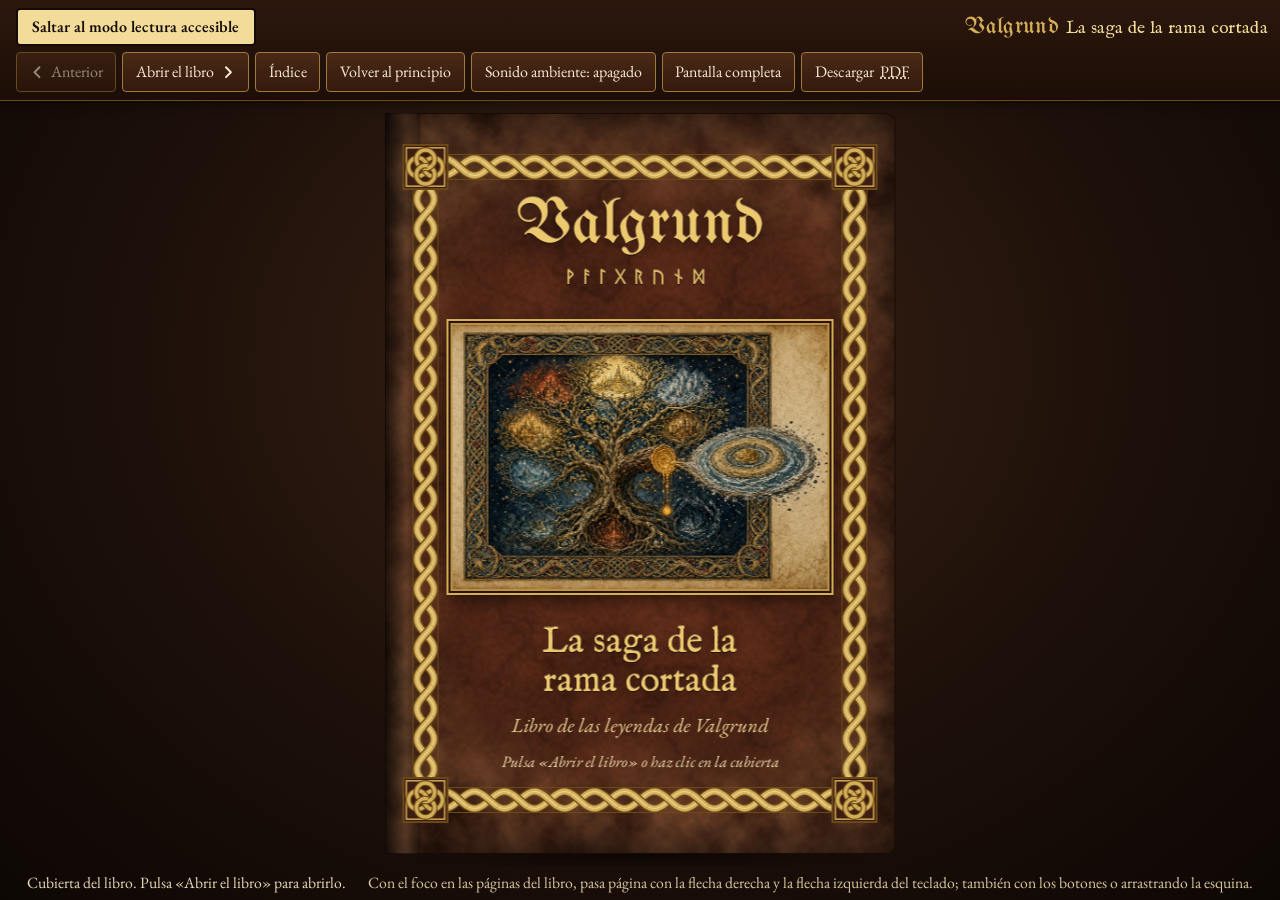
==== commit 9a60185b: "Publicar libro web (2026-10-14 13:04 CEST)" ====
--- a/index.html
+++ b/index.html
@@ -23,7 +23,7 @@
       <li><button type="button" class="boton" id="btn-principio">Volver al principio</button></li>
       <li><button type="button" class="boton" id="btn-sonido"><span class="txt">Sonido ambiente: apagado</span></button></li>
       <li><button type="button" class="boton" id="btn-pantalla"><span class="txt">Pantalla completa</span></button></li>
-      
+      <li><a class="boton" href="La-saga-de-la-rama-cortada.pdf" download>Descargar <abbr title="documento PDF">PDF</abbr></a></li>
     </ul>
   </nav>
 </header>
@@ -45,7 +45,7 @@
     <div class="acciones"><button type="button" class="boton" id="btn-cerrar-indice">Cerrar</button></div>
   </div>
 </dialog>
-<script type="application/json" id="datos-libro">{"huella":"c111a4cf4d","titulo":"La saga de la rama cortada","tituloPrincipal":"La saga de la rama cortada","subtitulo":"Libro de las leyendas de Valgrund","marca":"Valgrund","runasMarca":"ᚹᚨᛚᚷᚱᚢᚾᛞ","runasTitulo":"ᛚᚨ᛫ᛊᚨᚷᚨ᛫ᛞᛖ᛫ᛚᚨ᛫ᚱᚨᛗᚨ᛫ᚲᛟᚱᛏᚨᛞᚨ","cubiertaTexto":{"titulo":"La saga de la rama cortada","subtitulo":"Libro de las leyendas de Valgrund"},"contracubierta":"Odín cortó una rama del fresno del mundo y la dejó caer en el olvido. Ahora las valquirias dejan allí a los caídos en batalla, en una orilla gris, sin nada. Esto es lo que recuerda el ámbar.","colofon":"Compuesto en EB Garamond e IM Fell English, con iniciales en Cormorant Garamond, adornos en UnifrakturMaguntia y runas en Noto Sans Runic, todas con licencia SIL Open Font License. Valgrund, edición generada el 14 de octubre de 2026.","relleno":{"alguno":false,"nota":"","historia":false,"ilustraciones":false},"pdf":null,"cubierta":{"t":"fig","id":"portada","src":"imagenes/portada.webp","w":1600,"h":1129,"alt":"Cubierta: el fresno del mundo sostiene nueve reinos luminosos en un cielo estrellado, y de una rama cortada que gotea ámbar se aleja una tierra ovalada partida por agua en bandas, una dentro de otra, que se deshace por el borde.","pie":"","formato":"lamina","marcador":false,"relleno":false},"frontispicio":[],"vinetas":[{"src":"imagenes/adorno-vineta-nudo.webp","w":480,"h":480},{"src":"imagenes/adorno-vineta-cuervo.webp","w":480,"h":480},{"src":"imagenes/adorno-vineta-drak.webp","w":480,"h":480}],"banda":{"src":"imagenes/adorno-vineta-runas.webp","w":1200,"h":131},"secciones":[{"id":"prologo","tipo":"prologo","numero":null,"etiqueta":"Prólogo","etiquetaLectura":"Prólogo","titulo":"Lo que guarda el ámbar","runas":"ᛚᛟ᛫ᚲᚢᛖ᛫ᚷᚢᚨᚱᛞᚨ᛫ᛖᛚ᛫ᚨᛗᛒᚨᚱ ᛭ ᛚᛟ᛫ᚲᚢᛖ᛫ᚷᚢᚨᚱᛞᚨ᛫ᛖᛚ᛫ᚨᛗᛒᚨᚱ ᛭ ᛚᛟ᛫ᚲᚢᛖ᛫ᚷᚢᚨᚱᛞᚨ᛫ᛖᛚ᛫ᚨᛗᛒᚨᚱ ᛭ ᛚᛟ᛫ᚲᚢᛖ᛫ᚷᚢᚨᚱᛞᚨ᛫ᛖᛚ᛫ᚨᛗᛒᚨᚱ","lam":null,"bloques":[{"t":"cita","h":"\u003cp>\u003cem>Estrofa de apertura\u003c/em>\u003c/p>\n\u003cp>Mira la miel\u003cspan class=\"cesura\"> \u003c/span>que el musgo no mancha,\u003cbr>gota guardada\u003cspan class=\"cesura\"> \u003c/span>en la grieta del golpe.\u003cbr>Nueve son los nombres\u003cspan class=\"cesura\"> \u003c/span>que nombran los niños;\u003cbr>del décimo duerme\u003cspan class=\"cesura\"> \u003c/span>la deuda sin dueño.\u003cbr>Fresno de furia,\u003cspan class=\"cesura\"> \u003c/span>la rama que falta\u003cbr>cayó con su carga\u003cspan class=\"cesura\"> \u003c/span>de cárceles y cantos.\u003cbr>Oye lo olvidado,\u003cspan class=\"cesura\"> \u003c/span>hijo de otra orilla:\u003cbr>lo que se recuerda\u003cspan class=\"cesura\"> \u003c/span>vuelve a ser rama.\u003c/p>\n","estrofa":true},{"t":"p","h":"Tienes en la mano una gota de ámbar. No pesa más que una avellana y está tibia, aunque nadie la ha calentado. Si la levantas contra la luz del amanecer, verás dentro una mota más oscura, como un insecto que se quedó dormido en la resina hace mucho tiempo. No es un insecto. Soy yo.","ent":false,"cap":true},{"t":"p","h":"Cuando aún había quien me diera nombre, me llamaban \u003cem>hunangfal\u003c/em>, que en la lengua antigua quiere decir «rocío de miel». Es el rocío que suelta el fresno que sostiene los mundos: cae de sus hojas de noche, baja por la corteza hasta los valles y las abejas lo buscan antes que a ninguna flor. Yo caí en el peor momento en que se puede caer, con el primer golpe de un hacha, y la resina de la herida me tragó antes de que tocara el suelo. Con los milenios, la resina se hizo piedra dorada. Lo que el árbol sabía en aquel instante sobre la tierra que estaba perdiendo se quedó aquí dentro, conmigo. Por eso puedo hablar.","ent":false,"cap":false},{"t":"fig","id":"prologo-gota-ambar","src":"imagenes/prologo-gota-ambar.webp","w":1600,"h":900,"alt":"Una mano sostiene una esfera de ámbar agrietada con una gota luminosa dentro, rodeada por un arco de medallones con el fresno del mundo y ocho paisajes de otros mundos.","pie":"","formato":"vineta","marcador":false,"relleno":false},{"t":"p","h":"No soy gran cosa. No sé tejer, no sé luchar y no sé mentir, que en el lugar adonde vas es casi una desgracia. Lo que sé hacer es recordar, y eso es justo lo único que allí no ha hecho nadie en mucho tiempo.","ent":false,"cap":false},{"t":"sep"},{"t":"p","h":"Te lo contaré como lo cuentan los escaldos, los poetas que en los salones del norte cobran en anillos lo que pagan en versos. Ellos empiezan siempre por el árbol, así que yo también.","ent":false,"cap":false},{"t":"p","h":"El fresno se llama Yggdrasil, «el caballo del Terrible». El Terrible es uno de los muchos nombres de Odín, el señor de la furia y del saber, que se colgó nueve noches de sus ramas para aprender las runas. Los poetas, que son gente rara, llaman «caballo» a la horca. Así que el árbol que sostiene los mundos lleva el nombre de la horca de un dios, y nadie en los nueve mundos lo encuentra extraño.","ent":false,"cap":false},{"t":"p","h":"Cuenta conmigo esos mundos, por si los has olvidado. Asgard, «el cercado de los ases», donde viven los dioses. Midgard, «el cercado del medio», donde viven los hombres y donde tú, si es que eres lo que creo, has vivido hasta hace poco. Vanaheim, el mundo de los vanes, los dioses de la cosecha y del mar. Jotunheim, el mundo de los gigantes. Alfheim, el de los elfos de luz, y Svartalfheim, el de los elfos oscuros, que algunos llaman enanos. Niflheim, «el mundo de la niebla», frío como el fondo de un pozo. Muspelheim, el mundo del fuego. Y Helheim, adonde van los muertos que no murieron con la espada en la mano.","ent":false,"cap":false},{"t":"p","h":"Nueve. Los niños los cuentan con los dedos y les sobra uno. Nadie les ha explicado nunca para qué sirve ese dedo.","ent":false,"cap":false},{"t":"p","h":"Sirve para el décimo. Se llamaba Valgrund, «el suelo de los caídos», y colgaba del fresno como los otros nueve, de una rama suya, con sus ríos, sus muertos y su cielo. Hoy no figura en ningún cantar. Ningún libro lo menciona, ninguna vidente lo ha soñado y ningún dios se acuerda de él. Ni siquiera el árbol conserva la cicatriz del corte: la corteza se cerró hace tanto tiempo que ya no hay costura que buscar. Si en algún salón oyes decir que en Asgard aún se ve la herida, sonríe y sirve otra copa. Quien lo dice no sabe nada.","ent":false,"cap":false},{"t":"p","h":"Los únicos rastros de Valgrund están dentro de Valgrund. Yo soy uno de ellos. Los otros son piedras que hablan si sabes leerlas, espíritus de la tierra que hablan si sabes pagarles, gigantes atrapados en el hielo que hablan si no te comen antes y muertos que no duermen y que hablan aunque no quieras escucharlos. Lo que no vi con mis ojos de miel, me lo contaron ellos. Te avisaré cuando sea así.","ent":false,"cap":false},{"t":"sep"},{"t":"p","h":"Antes de empezar debes saber una cosa, la única que de verdad importa, y la diré sin versos para que no la confundas con un adorno: \u003cstrong>en el árbol, lo que se recuerda sigue unido.\u003c/strong>","ent":false,"cap":false},{"t":"p","h":"Un mundo no cuelga del fresno solo por la madera. Cuelga también de la memoria de los otros mundos, como una barca cuelga de su amarra y de quien sabe dónde la dejó. Mientras alguien en algún salón se acuerde de una tierra, esa tierra tiene un hilo que la ata al tronco. Por eso, cuando Odín quiso perder un mundo, no le bastó con el hacha: tuvo que hacer que todos lo olvidaran. Y por eso yo, que no he olvidado, soy un peligro pequeño y dorado.","ent":false,"cap":false},{"t":"p","h":"Lo que voy a contarte es un hilo. Si lo recuerdas, algo vuelve a tenderse. No sé si eso es bueno. No soy quién para saberlo, porque soy una gota y las gotas no juzgan: caen.","ent":false,"cap":false},{"t":"p","h":"Pero vas a caer tú también, y pronto, y prefiero que llegues sabiendo algo. A los que llegan sin saber nada les cuentan una historia. Es bonita y casi verdadera, y te la contarán con tanta dulzura que te costará no creerla. Yo te contaré la otra.","ent":false,"cap":false},{"t":"p","h":"Siéntate. Acerca la gota al fuego, que el ámbar cuenta mejor cuando está tibio.","ent":false,"cap":false}]},{"id":"cap-1","tipo":"capitulo","numero":1,"etiqueta":"Capítulo I","etiquetaLectura":"Capítulo 1","titulo":"Antes del hilo","runas":"ᚨᚾᛏᛖᛊ᛫ᛞᛖᛚ᛫ᚺᛁᛚᛟ ᛭ ᚨᚾᛏᛖᛊ᛫ᛞᛖᛚ᛫ᚺᛁᛚᛟ ᛭ ᚨᚾᛏᛖᛊ᛫ᛞᛖᛚ᛫ᚺᛁᛚᛟ ᛭ ᚨᚾᛏᛖᛊ᛫ᛞᛖᛚ᛫ᚺᛁᛚᛟ","lam":null,"bloques":[{"t":"p","h":"Al principio no había arena, ni mar, ni hierba. Tampoco había dioses que pudieran echarlas de menos. Había un vacío tan grande que no tenía bordes, y los que vinieron después lo llamaron Ginnungagap, «el gran vacío abierto», porque a lo que no tiene medida hay que darle por lo menos un nombre.","ent":false,"cap":true},{"t":"p","h":"Al norte del vacío estaba la niebla, y en la niebla, una fuente. Se llamaba Hvergelmir, «el caldero que ruge», y no era una fuente como las que conoces, de las que brotan de una roca para que beban los rebaños. Era una boca abierta en lo más hondo del frío, y de ella salían once corrientes.","ent":false,"cap":false},{"t":"p","h":"Esas corrientes son los Elivagar, «las olas de tormenta». Escucha bien, porque todo lo demás depende de esto: \u003cstrong>no eran ríos.\u003c/strong> Los ríos se los inventaron después, cuando hizo falta que lo fueran. Eran las primeras cosas que se movieron en el mundo, antes de que hubiera un mundo en el que moverse. Cada una corría a su manera. Una era fría y quieta, como el agua de un lago al alba. Otra corría con un ansia que no se saciaba nunca. Otra tragaba todo lo que se le acercaba. Otra se partía en un resplandor que no llegaba a caer. Ninguna tenía orilla, porque todavía no se habían inventado las orillas.","ent":false,"cap":false},{"t":"p","h":"Bajaban rugiendo de Hvergelmir hacia el vacío, y por el camino se espesaban. Llevaban dentro algo amargo, un veneno que no era veneno para nadie, porque aún no había nadie a quien matar. Cuando ese veneno llegó al frío del abismo, se endureció. Las corrientes empezaron a dejar escarcha a su paso, capa sobre capa, como deja sal el mar en las rocas. La escarcha se amontonó en el fondo de Ginnungagap durante un tiempo que nadie contaba, porque nadie había inventado tampoco el tiempo.","ent":false,"cap":false},{"t":"fig","id":"cap01-once-corrientes","src":"imagenes/cap01-once-corrientes.webp","w":1600,"h":900,"alt":"Once corrientes onduladas, cada una de un color, salen de un remolino oscuro y cruzan la lámina hasta hundirse en un abismo negro.","pie":"","formato":"panoramica","marcador":false,"relleno":false},{"t":"sep"},{"t":"p","h":"Del sur llegaban chispas del fuego de Muspelheim. Donde la chispa tocó la escarcha, la escarcha goteó, y de aquel goteo nació el primer gigante. Se llamaba Ymir, nombre que unos entienden como «el que brama» y otros como «el gemelo», porque en él todo era doble: el hielo y el calor, la vida y lo que sobraría de ella.","ent":false,"cap":false},{"t":"p","h":"Fíjate en el orden. Primero las corrientes, luego la escarcha y luego Ymir. El primer ser vivo del mundo nació de lo que dejaron atrás los Elivagar, como nace un niño de lo que la madre no sabe que lleva dentro.","ent":false,"cap":false},{"t":"p","h":"Después vinieron los dioses. Odín y sus dos hermanos mataron a Ymir, y no fue un combate hermoso ni largo. Con su carne hicieron la tierra; con sus huesos, las montañas; con su sangre, el mar; con su cráneo, la bóveda del cielo, y con los sesos, las nubes. Así se hicieron los mundos, a golpe de cuchillo de carnicero. Los dioses quedaron satisfechos con su trabajo.","ent":false,"cap":false},{"t":"p","h":"Las corrientes lo vieron todo. No tenían ojos, pero lo vieron. Vieron cómo se descuartizaba lo que había nacido de su escarcha y cómo se repartía en salones, campos y fiordos para gente que no tenía ninguna idea de dónde venía su suelo. Si en aquella hora las corrientes sintieron algo, no lo dijeron. El agua es paciente. Recuérdalo también.","ent":false,"cap":false},{"t":"sep"},{"t":"p","h":"Más tarde llegaron las nornas, las tejedoras del destino. Son tres mujeres que viven junto a un pozo al pie del fresno, y la mayor se llama Urd, «lo que fue». Cada mañana sacan agua del pozo, riegan las raíces para que el árbol no se seque y tejen. Tejen la vida de los dioses y la de los hombres, la de los gigantes y la de los enanos. Tejen cuándo nace cada uno y cuándo cae, cuánto dura un reino y cuánto un juramento. Todo lo que existe en los mundos del árbol tiene su hebra en ese telar, también Odín, que conoce la suya y sabe que acaba en las fauces de un lobo.","ent":false,"cap":false},{"t":"p","h":"Pero el telar se montó después de que todo empezara, y lo que ya existía antes no tiene hebra.","ent":false,"cap":false},{"t":"p","h":"Las nornas pasaron el hilo junto a las corrientes, una vez y otra vez, y el hilo no las tocó. No fue por descuido. No había forma de atarlas a un tejido más joven que ellas, igual que una hija no puede atar a su madre a la cuna. Por eso los Elivagar no tienen destino. No deben nada a nadie, nadie les ha fijado una hora y nadie les ha prometido un final.","ent":false,"cap":false},{"t":"p","h":"Hay un dicho que los gigantes repiten con una sonrisa que no gusta a nadie: \u003cem>lo que no está tejido no está obligado.\u003c/em> Odín lo oyó una vez y no se rio.","ent":false,"cap":false},{"t":"sep"},{"t":"p","h":"A los dioses no les gustaba tener en sus mundos algo sin hebra, así que hicieron lo que hacen siempre con lo que no entienden: lo encauzaron y le pusieron nombre. Abrieron lechos de roca, levantaron orillas y empujaron las corrientes hacia ellos, igual que un labrador cava acequias para que la crecida no le arrase el campo. Las corrientes se dejaron llevar, o lo fingieron. Desde entonces corrieron como ríos, con orillas, vados y peces, y en las orillas se sentaron los hombres a lavar la ropa sin saber qué lavaban.","ent":false,"cap":false},{"t":"p","h":"Los dioses las llamaron por sus nombres, que eran suyos desde antes de que nadie los dijera, y dejaron que los hombres creyeran que eran nombres de río. Con el tiempo, los nombres bajaron a Midgard, donde las madres los cantan a los niños para dormirlos. Es una canción de cuna. La sabes. Aunque creas que no, tus labios la saben:","ent":false,"cap":false},{"t":"cita","h":"\u003cp>\u003cem>El cantar de los once ríos\u003c/em>\u003c/p>\n\u003cp>Svol y Slid,\u003cspan class=\"cesura\"> \u003c/span>la serena y la sombría,\u003cbr>Sylg que sorbe\u003cspan class=\"cesura\"> \u003c/span>los sorbos del mundo,\u003cbr>Gunnthra la de guerra,\u003cspan class=\"cesura\"> \u003c/span>Gjol la que gime,\u003cbr>Fjorm la que fuga,\u003cspan class=\"cesura\"> \u003c/span>Fimbulthul de fábulas,\u003cbr>Leiptr que luce\u003cspan class=\"cesura\"> \u003c/span>y la loba Ylgur,\u003cbr>Vid la vasta\u003cspan class=\"cesura\"> \u003c/span>y Hrid la ventisca:\u003cbr>duerme, que duermen\u003cspan class=\"cesura\"> \u003c/span>los once en su dique.\u003c/p>\n","estrofa":true},{"t":"p","h":"Para que no te pierdas, te diré lo que quieren decir esos nombres, sin rodeos. Svol es «la fresca», la serena. Slid es «la temible». Sylg, «la que traga». Gunnthra, «el ansia de batalla». Gjol, «la que resuena». Fjorm, «la que se apresura». Fimbulthul, «el gran recitador». Leiptr, «el relámpago». Ylgur, «la loba». Vid, «la ancha». Y Hrid, «la ventisca».","ent":false,"cap":false},{"t":"p","h":"Las madres de Midgard no saben nada de esto. Para ellas son once ríos de un país lejano, de esos que se nombran en las canciones porque suenan bien. Lo cantan con la boca medio dormida, junto al fuego, y el niño se duerme al llegar a la loba. Así es como un nombre verdadero sobrevive a todo: escondido en una nana, como un cuchillo en un cesto de lana.","ent":false,"cap":false},{"t":"p","h":"Tú la aprendiste así. Por eso te necesitan.","ent":false,"cap":false}]},{"id":"cap-2","tipo":"capitulo","numero":2,"etiqueta":"Capítulo II","etiquetaLectura":"Capítulo 2","titulo":"La rama de los once ríos","runas":"ᛚᚨ᛫ᚱᚨᛗᚨ᛫ᛞᛖ᛫ᛚᛟᛊ᛫ᛟᚾᚲᛖ᛫ᚱᛁᛟᛊ ᛭ ᛚᚨ᛫ᚱᚨᛗᚨ᛫ᛞᛖ᛫ᛚᛟᛊ᛫ᛟᚾᚲᛖ᛫ᚱᛁᛟᛊ ᛭ ᛚᚨ᛫ᚱᚨᛗᚨ᛫ᛞᛖ᛫ᛚᛟᛊ᛫ᛟᚾᚲᛖ᛫ᚱᛁᛟᛊ ᛭ ᛚᚨ᛫ᚱᚨᛗᚨ᛫ᛞᛖ᛫ᛚᛟᛊ᛫ᛟᚾᚲᛖ᛫ᚱᛁᛟᛊ","lam":{"t":"fig","id":"cap02-gleymdir-ofrenda","src":"imagenes/cap02-gleymdir-ofrenda.webp","w":1600,"h":900,"alt":"Una mujer con una trompa de bronce a la espalda lanza un hacha a un río, del que se alza una columna de agua entre peces que saltan. En el acantilado de enfrente hay grabados un barco y un sol.","pie":"","formato":"apertura","marcador":false,"relleno":false},"bloques":[{"t":"p","h":"El fresno tiene más ramas de las que nadie ha contado, pero solo diez llevaban mundo. La décima salía del tronco por el lado de poniente, más baja que las otras y más larga, y se abría como una mano que sostiene algo con cuidado. En esa mano estaba Valgrund.","ent":false,"cap":true},{"t":"p","h":"No era el más grande de los mundos ni el más rico. No tenía el oro de los dioses, ni las forjas de los enanos, ni los salones de hielo de los gigantes. Tenía agua. Cuando los dioses se cansaron de vigilar once corrientes repartidas por sus mundos, las juntaron todas en aquella rama apartada, como quien lleva la crecida a un valle donde no vive nadie importante. Allí abrieron lechos de piedra para que corrieran entrelazadas, unas por encima de otras y otras por debajo, como las hebras de una trenza que nadie ha terminado. Valgrund se volvió una tierra de vados, de estuarios y de puentes de troncos, donde nunca estabas a más de medio día de un río y nunca sabías del todo hacia dónde corría.","ent":false,"cap":false},{"t":"p","h":"Las ramas del fresno no colgaban de aquel mundo, sino que lo atravesaban. Entraban por el lado del tronco y se hundían en la tierra como venas en un brazo, y por ellas subía la savia y bajaba el rocío. Donde una rama pasaba cerca de la superficie, la hierba crecía más verde y los pozos sabían a corteza. Los niños de allí se dormían escuchando correr dentro de la tierra algo que no era agua.","ent":false,"cap":false},{"t":"sep"},{"t":"p","h":"En las orillas vivía un pueblo cuyo nombre se ha perdido. Hoy los llamo como los llama la tierra, los Gleymdir, «los olvidados». Entonces no lo estaban. Tenían nombres, como tú, y los decían en voz alta.","ent":false,"cap":false},{"t":"p","h":"Eran gente de bronce. Fundían el cobre de las vetas verdes de sus colinas con el poco estaño que les llegaba, a saber por qué caminos, y con aquel metal dorado y blando hacían hachas, broches, discos de sol y trompas. Las trompas eran lo que más querían. Las llamaban \u003cem>lures\u003c/em>, en singular \u003cem>lur\u003c/em>: tubos de bronce largos como un hombre, curvados como el cuello de un cisne, que se tocaban de dos en dos, uno frente a otro, y sonaban como un buey que hubiera aprendido a cantar. En las rocas lisas grababan barcos de muchos remos, carros, hombres con hachas levantadas y círculos de sol con radios. A sus muertos los enterraban bajo túmulos redondos de tierra y piedra, con las manos cruzadas sobre la espada.","ent":false,"cap":false},{"t":"p","h":"Y daban de comer a los ríos.","ent":false,"cap":false},{"t":"p","h":"La mujer de la que te voy a hablar tocaba la trompa en las fiestas del solsticio. Su nombre no lo sé, porque la tierra lo olvidó antes de que yo naciera, así que la llamaré la Tañedora. Tenía las manos grandes, con callos en los labios de tanto soplar, una risa que se oía de una orilla a otra y un hermano pequeño que pescaba con ella.","ent":false,"cap":false},{"t":"p","h":"Aquel año los salmones no subían. Las redes salían vacías, y el invierno venía mirando por encima de las colinas. La Tañedora hizo lo que habían hecho su madre y la madre de su madre. Bajó al río al atardecer con el hacha de bronce más hermosa de la casa, una que no había cortado nunca nada porque estaba hecha para dar y no para cortar. Se subió a la laja de la orilla, se colgó la trompa del hombro y cantó lo que se canta:","ent":false,"cap":false},{"t":"cita","h":"\u003cp>\u003cem>Canto de ofrenda de los Gleymdir\u003c/em>\u003c/p>\n\u003cp>Bronce te brindo,\u003cspan class=\"cesura\"> \u003c/span>bebedor de barcas;\u003cbr>toma mi hacha,\u003cspan class=\"cesura\"> \u003c/span>trae la trucha.\u003cbr>Llena las redes,\u003cspan class=\"cesura\"> \u003c/span>lleva lo que quieras,\u003cbr>pero que pagues\u003cspan class=\"cesura\"> \u003c/span>primero, padre.\u003c/p>\n","estrofa":true},{"t":"p","h":"Soltó el hacha. El río la recibió sin ruido, como recibe una mano una moneda que ya esperaba.","ent":false,"cap":false},{"t":"p","h":"A la mañana siguiente, las redes no se podían levantar de tanto peso. Hubo salmón para ahumar, para salar y para vender río abajo, y la aldea cantó tres noches seguidas. Los Gleymdir sabían que el río da y después pide, porque siempre había sido así. Lo que no sabían, porque nadie se lo había dicho nunca, es que lo que tenían delante no era un río.","ent":false,"cap":false},{"t":"p","h":"En la luna siguiente, el hermano pequeño de la Tañedora bajó a vaciar las nasas en una mañana de calma. El agua le llegaba a la rodilla, y nunca le había llegado más arriba en aquel vado. Lo encontraron tres días después, río abajo, con los ojos abiertos y las manos llenas de truchas. La Tañedora no tocó la trompa en todo aquel invierno. Cuando volvió a tocarla, sonaba más grave.","ent":false,"cap":false},{"t":"p","h":"Así era el trato con las corrientes, y así sigue siendo para quien lo busque: dan de verdad y cobran de verdad, y nunca dicen el precio antes de cobrarlo.","ent":false,"cap":false},{"t":"sep"},{"t":"p","h":"En el extremo de Valgrund donde las ramas entraban desde el tronco, un puente de piedra salía de los acantilados hacia el cielo. Los Gleymdir lo llamaban Bruarspord, «la cabeza del puente», aunque solo veían el arranque: el resto se perdía hacia arriba en una bruma clara. Por ahí bajaban, muy de tarde en tarde, los dioses, cuando querían ver cómo seguían sus ríos. Bajaban también mercaderes de otros mundos, algún enano con su fardo, algún gigante que no se fiaba de nadie y, a veces, una mujer con un manto de plumas que miraba a los guerreros como se mira el ganado antes de la feria.","ent":false,"cap":false},{"t":"p","h":"De madrugada, los sillares del puente amanecían cubiertos de un rocío espeso, en gotas grandes como avellanas, que se pegaba a los dedos y sabía dulce. Era el rocío del fresno, el mío, el que cae de las ramas a los valles. Los niños gleymdir subían descalzos a lamer las piedras antes de que el sol las secara, y los viejos decían que quien lo probaba recordaba sus sueños.","ent":false,"cap":false},{"t":"fig","id":"cap02-puente-dioses","src":"imagenes/cap02-puente-dioses.webp","w":1600,"h":900,"alt":"Un puente de piedra con arcos sube hacia el cielo bajo las ramas de un árbol inmenso que gotea rocío dorado. Junto al río, tres seres de musgo y madera con cornamenta de ramas lo vigilan.","pie":"","formato":"vineta","marcador":false,"relleno":false},{"t":"p","h":"Al pie del puente vivían los \u003cem>landvetir\u003c/em>, «los espíritus de la tierra», que guardan cada rincón de un mundo como un perro guarda una casa. No se dejaban ver bien. Unas veces eran una zorra que te miraba demasiado rato; otras, una piedra con algo parecido a unos ojos, o un niño que no era de ninguna familia. Se les dejaba leche en las piedras huecas, y a cambio no dejaban que el puente se soltara. Les gustaba la gente de bronce, que les cantaba, y no les gustaban las corrientes, a las que no se puede ladrar.","ent":false,"cap":false},{"t":"sep"},{"t":"p","h":"La noche en que los ríos corrieron hacia arriba, la Tañedora estaba despierta, porque desde la muerte de su hermano dormía poco.","ent":false,"cap":false},{"t":"p","h":"Salió a orinar detrás de la casa y oyó un ruido que no conocía. No era el murmullo del vado ni el golpe del salmón contra la corriente, sino un sorbo largo, como el de alguien que bebe de un cuenco sin respirar. Bajó a la orilla con un tizón en la mano y vio que el río estaba subiendo por su propio lecho, hacia la fuente y no hacia el mar. Las piedras del fondo quedaban al aire y se veían las raíces de los juncos. Los peces se agitaban en el barro. Río arriba, el agua se amontonaba como se amontona el trigo en la era, cada vez más alta, cada vez más quieta.","ent":false,"cap":false},{"t":"p","h":"Miró a las colinas y vio que todos los ríos de Valgrund hacían lo mismo. Brillaban a la luna como once cuchillos vueltos hacia atrás.","ent":false,"cap":false},{"t":"p","h":"A la mañana siguiente los ríos volvían a correr hacia abajo, como si nada. En las orillas, los ancianos dijeron que había sido un sueño, y en las forjas, que había sido la luna. Nadie se acordó de dar de comer a los ríos aquella semana. La Tañedora no se lo contó a nadie, porque no había nadie que la fuera a creer. Pero aquella mañana descolgó la trompa de la pared, la limpió con arena y la dejó junto a la puerta, como se deja el hacha cuando se oyen pasos de noche.","ent":false,"cap":false}]},{"id":"cap-3","tipo":"capitulo","numero":3,"etiqueta":"Capítulo III","etiquetaLectura":"Capítulo 3","titulo":"Cuando los ríos se alzaron","runas":"ᚲᚢᚨᚾᛞᛟ᛫ᛚᛟᛊ᛫ᚱᛁᛟᛊ᛫ᛊᛖ᛫ᚨᛚᛉᚨᚱᛟᚾ ᛭ ᚲᚢᚨᚾᛞᛟ᛫ᛚᛟᛊ᛫ᚱᛁᛟᛊ᛫ᛊᛖ᛫ᚨᛚᛉᚨᚱᛟᚾ ᛭ ᚲᚢᚨᚾᛞᛟ᛫ᛚᛟᛊ᛫ᚱᛁᛟᛊ᛫ᛊᛖ᛫ᚨᛚᛉᚨᚱᛟᚾ ᛭ ᚲᚢᚨᚾᛞᛟ᛫ᛚᛟᛊ᛫ᚱᛁᛟᛊ᛫ᛊᛖ᛫ᚨᛚᛉᚨᚱᛟᚾ","lam":{"t":"fig","id":"cap03-lanza-agua","src":"imagenes/cap03-lanza-agua.webp","w":1600,"h":900,"alt":"Odín, con parche en el ojo, acaba de lanzar su lanza contra dos gigantes de agua con barba de espuma que se alzan del mar. Detrás de él, una hueste toca trompas de bronce junto a una giganta y unos gigantes translúcidos.","pie":"","formato":"apertura","marcador":false,"relleno":false},"bloques":[{"t":"p","h":"Snaebjorg, cuyo nombre quiere decir «amparo de nieve», era una giganta de la montaña. Tenía la piel gris y agrietada como la roca vieja, y la paciencia de las piedras que han visto pasar muchos inviernos. Había bajado a Valgrund por el puente a cambiar sal de roca por bronce, y estaba acampada en una loma sobre el valle grande, donde se juntaban cuatro ríos. Ella fue la primera que lo vio, y a ella se lo oí contar mucho después, desde dentro del hielo, con una voz que ya no movía los labios.","ent":false,"cap":true},{"t":"p","h":"Primero, el silencio. Los cuatro ríos dejaron de sonar al mismo tiempo, como cuando una sala entera se calla porque alguien ha desenvainado. Luego, el agua se puso en pie.","ent":false,"cap":false},{"t":"p","h":"No hay otra forma de decirlo. Los ríos se levantaron de sus lechos como se levanta un hombre que ha estado mucho tiempo tumbado, despacio al principio y luego de golpe. Cada corriente se alzó con una forma hecha de sí misma, lo que los antiguos llamaban su \u003cem>hamur\u003c/em>, «la forma, la piel»: la piel de guerra que se ponen las cosas que no tienen cuerpo cuando quieren que se las vea.","ent":false,"cap":false},{"t":"p","h":"En el estuario se alzó una ola que no rompía. Subió y subió, y se quedó suspendida sobre la costa, alta como un acantilado, con costillas de ballena flotando dentro como huesos en una jalea. En las colinas de los túmulos se alzó una loba hecha de vetas rojizas, que aullaba con muchas voces a la vez. En el bosque se alzó una oscuridad más negra que la noche, que no proyectaba sombra porque ella misma lo era. Sobre las fuentes calientes se alzó un relámpago que se quedó a medio caer, quieto en el aire, crujiendo. Y en el horizonte del este, la línea del cielo se curvó como unos labios que se entreabren.","ent":false,"cap":false},{"t":"p","h":"Snaebjorg contó las formas, porque los gigantes cuentan todo lo que temen. Contó diez. Donde debería haber estado la undécima, en un recodo del valle, solo había hierba aplastada en círculo y un viento que soplaba hacia fuera desde un punto en el que no había nada. Los túmulos de los Gleymdir dicen que la primera en alzarse fue la loba; los gigantes, que fue la ola. Yo no lo vi, porque aún no había caído del árbol. Lo único que sé, porque el árbol lo notó en todas sus hojas, es que antes de que se levantara la primera hubo un viento.","ent":false,"cap":false},{"t":"p","h":"Querían lo suyo. Eso fue lo que entendió Snaebjorg, que entiende de rencores antiguos. Habían visto descuartizar a Ymir, hecho de su escarcha. Habían visto cómo los mundos se cortaban de su carne y cómo los dioses las encerraban en acequias. Habían esperado más que nadie. Y ahora, en la rama apartada donde los dioses las habían juntado para no tener que vigilarlas, habían descubierto que juntas pesaban más que el árbol.","ent":false,"cap":false},{"t":"p","h":"La ola avanzó hacia los poblados de la costa. Los Gleymdir subieron a las lomas con sus niños a cuestas y las trompas al hombro, y desde allí tocaron todas a la vez, de dos en dos, durante toda la noche, hasta que el sonido subió por el puente y alguien, arriba, lo oyó.","ent":false,"cap":false},{"t":"sep"},{"t":"p","h":"Odín bajó por Bruarspord al tercer día.","ent":false,"cap":false},{"t":"p","h":"Venía como viene a los campos de batalla: con un solo ojo, porque el otro lo dejó hace mucho en prenda a cambio de un trago de saber; con un manto azul oscuro y un sombrero de ala ancha calado hasta la ceja, y con su lanza. Sobre los hombros llevaba sus dos cuervos, Huginn, «el pensamiento», y Muninn, «la memoria», que cada mañana vuelan sobre los mundos y cada noche le cuentan al oído lo que han visto. Detrás venían los \u003cem>einherjar\u003c/em>, «los que luchan solos», los mejores guerreros caídos de Midgard, a los que sus doncellas habían elegido en mil campos y que vivían con él en el Valhalla, «el salón de los caídos». Allí pelean cada día por gusto y cada noche se curan las heridas para pelear al día siguiente. Llevaban siglos esperando una guerra de verdad. Bajaron cantando.","ent":false,"cap":false},{"t":"p","h":"Los gigantes vinieron también, y aquello no se había visto nunca ni se volvió a ver. Los \u003cem>jotnar\u003c/em>, que es como se llama en la lengua antigua a los gigantes, son enemigos de los dioses desde el principio, y lo serán hasta el final. Pero también ellos son hijos de la escarcha de Ymir, y ningún hijo quiere que la madre vuelva para tragárselo. Bajaron gigantes de la montaña con mazas de piedra y gigantes de escarcha con lanzas de hielo azul, y Snaebjorg se puso al frente de los suyos porque ya estaba allí. Odín la miró de arriba abajo, con el único ojo, y ella le devolvió la mirada con los dos.","ent":false,"cap":false},{"t":"p","h":"—No es por ti —le dijo.","ent":false,"cap":false},{"t":"p","h":"—Nunca lo es —contestó Odín.","ent":false,"cap":false},{"t":"p","h":"Los Gleymdir se pusieron a un lado, con sus hachas de bronce y sus escudos de cuero, sin saber muy bien a quién temer más. La Tañedora estaba entre ellos, con la trompa.","ent":false,"cap":false},{"t":"p","h":"Odín subió a la loma de Snaebjorg y miró el valle. Los cuervos se le levantaron de los hombros y se quedaron dando vueltas sobre la loma, sin un graznido, cosa que no hacen nunca. Abajo, las diez formas esperaban de pie sobre sus cauces vacíos: la ola, la loba, la oscuridad, el relámpago, la boca del horizonte y las otras, menos claras, más lejos. Y en el recodo, el círculo de hierba aplastada, con su viento sin nadie. Odín lo miró más rato que a las otras. Luego bajó.","ent":false,"cap":false},{"t":"fig","id":"cap03-rios-en-pie","src":"imagenes/cap03-rios-en-pie.webp","w":1600,"h":900,"alt":"Desde una loma, Odín, de espaldas y con lanza, mira una llanura donde se alzan diez columnas de agua, fuego, humo, hielo y viento, con un hueco en medio por el que solo gira el viento. A la derecha, un grupo de personas toca trompas de bronce y levanta antorchas.","pie":"","formato":"panoramica","marcador":false,"relleno":false},{"t":"p","h":"La hueste se reunió en el vado grande, donde la ola tenía que pasar para llegar a las colinas. Fue la batalla más extraña de las que se han librado entre los mundos, y no hay ningún cantar de los nueve mundos que la recuerde. Solo esta tierra la recuerda:","ent":false,"cap":false},{"t":"cita","h":"\u003cp>\u003cem>Cantar de la batalla del vado\u003c/em>\u003c/p>\n\u003cp>Se alzaron los ríos\u003cspan class=\"cesura\"> \u003c/span>de raíz y de rabia,\u003cbr>los vados volvieron\u003cspan class=\"cesura\"> \u003c/span>de vena a veneno.\u003cbr>Vino el Tuerto\u003cspan class=\"cesura\"> \u003c/span>con tropa y con trompas,\u003cbr>gigantes de grava\u003cspan class=\"cesura\"> \u003c/span>y gente de bronce.\u003cbr>Lanzó la lanza,\u003cspan class=\"cesura\"> \u003c/span>la lluvia la lame:\u003cbr>no tiñe la punta\u003cspan class=\"cesura\"> \u003c/span>lo que el tejido no toca.\u003cbr>Cayó el caudillo\u003cspan class=\"cesura\"> \u003c/span>en la corriente crecida,\u003cbr>y la hija del monte\u003cspan class=\"cesura\"> \u003c/span>lo alzó en hombros.\u003c/p>\n","estrofa":true},{"t":"sep"},{"t":"p","h":"Odín abrió la batalla como abrió la primera guerra de los mundos: arrojando su lanza por encima de la hueste enemiga. Así la consagraba. Todo lo que muriera bajo aquella lanza sería suyo, y lo que es suyo no puede vencerle.","ent":false,"cap":false},{"t":"p","h":"La lanza voló en un arco alto y limpio y atravesó la pared de la ola.","ent":false,"cap":false},{"t":"p","h":"No la hirió. El agua se abrió en un agujero redondo, por el que se vio por un instante el cielo del otro lado, y se cerró detrás como se cierra una cortina. Cayeron unas gotas. No hubo sangre, ni grito, ni consagración. La lanza siguió volando, se clavó en una colina lejana y se quedó vibrando como una cuerda pulsada.","ent":false,"cap":false},{"t":"p","h":"Los \u003cem>einherjar\u003c/em> dejaron de cantar.","ent":false,"cap":false},{"t":"p","h":"Odín tardó en entenderlo, aunque entiende las cosas antes que nadie. Su lanza consagra lo que está en el tejido de las nornas, porque todo lo que tiene hebra puede ser ofrecido, y lo que se ofrece pertenece. Pero las corrientes no tenían hebra. No se las podía ofrecer a nadie, ni siquiera a él. No eran de nadie, y nunca lo habían sido.","ent":false,"cap":false},{"t":"p","h":"La ola bajó sobre el vado.","ent":false,"cap":false},{"t":"sep"},{"t":"p","h":"Los \u003cem>einherjar\u003c/em> pelearon como pelean los que no pueden morir del todo: sin miedo y sin sentido. Se lanzaban contra el agua con las espadas en alto, el agua se los tragaba y los escupía en la orilla, rotos, y volvían a levantarse. La loba entró por el flanco de los gigantes y no mordía carne: mordía rencores. Los gigantes empezaron a pegarse entre ellos por viejas cuentas que no recordaban tener. La oscuridad se tragó a una fila de Gleymdir con sus antorchas, y no se volvió a ver ninguna.","ent":false,"cap":false},{"t":"p","h":"Odín se metió en el vado con el agua por la cintura, para alcanzar su lanza o para alcanzar algo. La corriente le cogió las piernas.","ent":false,"cap":false},{"t":"p","h":"Lo arrastró como arrastra el río un tronco. Le quitó el sombrero y lo hundió. Lo golpeó contra las piedras del fondo y le llenó la boca y el ojo de agua amarga, más vieja que el primer gigante. Y Odín, que se colgó nueve noches del árbol sin quejarse, notó algo que no había notado nunca: que se iba.","ent":false,"cap":false},{"t":"p","h":"Las nornas le tejieron una muerte hace mucho tiempo, y él la conoce. Morirá el último día, el día del Ragnarok, «el destino de los poderes», cuando los dioses caigan y el lobo abra las fauces. Esa hebra, que tanto le pesa, es también su escudo. Mientras su hora no llegue, nada que esté tejido puede matarle antes, porque el tejido no se contradice. Por eso puede meterse en cualquier batalla de los nueve mundos sabiendo que saldrá de ella.","ent":false,"cap":false},{"t":"p","h":"Pero lo que le arrastraba no estaba tejido. Para las corrientes, la hora de Odín no significaba nada. Podían ahogarle allí mismo, una mañana cualquiera, en un vado de un mundo apartado, muchos siglos antes de que llegara el lobo. Y si Odín moría antes de su hora, el tejido entero se rompería por esa hebra, porque todas las demás están cosidas a la suya.","ent":false,"cap":false},{"t":"p","h":"Una mano grande y gris se cerró sobre su manto.","ent":false,"cap":false},{"t":"p","h":"Snaebjorg lo sacó del agua como se saca a un cordero de una zanja: por el pescuezo, sin ceremonia. Se lo echó al hombro, subió la orilla con el agua chorreándole por las grietas de la piel y lo dejó caer en la hierba. Odín tosió agua durante mucho rato. Cuando pudo hablar, no le dio las gracias.","ent":false,"cap":false},{"t":"p","h":"—Aquí puedo morir —dijo—. Antes de mi día.","ent":false,"cap":false},{"t":"p","h":"—Entonces no mueras aquí —dijo la giganta, y volvió al vado.","ent":false,"cap":false},{"t":"p","h":"Odín se quedó tumbado mirando el cielo con su único ojo, mientras en el valle sus guerreros caían y se levantaban y volvían a caer. Pensó lo que piensa siempre: qué se puede ganar y a qué precio. Cuando se levantó, ya no buscaba su lanza.","ent":false,"cap":false},{"t":"p","h":"Lo que no se puede matar, pensó, tal vez se pueda encerrar.","ent":false,"cap":false}]},{"id":"cap-4","tipo":"capitulo","numero":4,"etiqueta":"Capítulo IV","etiquetaLectura":"Capítulo 4","titulo":"Once nudos, once celdas","runas":"ᛟᚾᚲᛖ᛫ᚾᚢᛞᛟᛊ᛫ᛟᚾᚲᛖ᛫ᚲᛖᛚᛞᚨᛊ ᛭ ᛟᚾᚲᛖ᛫ᚾᚢᛞᛟᛊ᛫ᛟᚾᚲᛖ᛫ᚲᛖᛚᛞᚨᛊ ᛭ ᛟᚾᚲᛖ᛫ᚾᚢᛞᛟᛊ᛫ᛟᚾᚲᛖ᛫ᚲᛖᛚᛞᚨᛊ ᛭ ᛟᚾᚲᛖ᛫ᚾᚢᛞᛟᛊ᛫ᛟᚾᚲᛖ᛫ᚲᛖᛚᛞᚨᛊ","lam":null,"bloques":[{"t":"p","h":"Encendieron el fuego en lo alto de la loma, donde la loba no llegaba, y se sentaron alrededor cuatro que no se habrían sentado juntos por ningún otro motivo.","ent":false,"cap":true},{"t":"p","h":"Odín, todavía con el manto húmedo. Snaebjorg, que no cabía bien junto al fuego y se sentó un poco atrás, de modo que su cara quedaba en la sombra y sus rodillas en la luz. La Tañedora, porque los Gleymdir la mandaron como habían mandado siempre a quien hablaba por ellos con los ríos. Y Hamar, un enano herrero que había bajado de Svartalfheim con su gente cuando oyó que en Valgrund hacía falta metal. Su nombre quiere decir «martillo», y también «roca», porque para un enano es lo mismo. En aquel entonces todavía hablaba.","ent":false,"cap":false},{"t":"p","h":"—Lo que no está vivo no se mata —dijo Odín—. Lo que no está tejido no se consagra. Pero todo lo que tiene nombre se puede atar.","ent":false,"cap":false},{"t":"p","h":"—Tienen nombres de río —dijo la Tañedora—. Los cantan nuestras madres.","ent":false,"cap":false},{"t":"p","h":"—No son nombres de río. —Odín removió las brasas con un palo—. Son los suyos, los verdaderos, los que tenían antes de que hubiera nadie para decirlos. Nosotros solo dejamos que los hombres creyeran otra cosa. Saberlos no es lo difícil, porque los sabe cualquier niño. Lo difícil es saber cuál es de cuál, porque cuando se ponen la piel de guerra ninguna dice cómo se llama. Yo lo sé.","ent":false,"cap":false},{"t":"p","h":"Hamar escupió en el fuego, que es como dicen los enanos que algo les interesa.","ent":false,"cap":false},{"t":"p","h":"—Atar el agua —dijo—. Nadie ha atado nunca el agua.","ent":false,"cap":false},{"t":"p","h":"—Nadie lo ha intentado en el orden correcto —dijo Odín.","ent":false,"cap":false},{"t":"p","h":"Y les dijo el orden. Primero, romper la forma: la piel de guerra que cada corriente se pone para luchar, la ola, la loba o la oscuridad, porque mientras la lleva puesta la corriente está entera y no oye. Segundo, decir el nombre verdadero en el momento en que la forma se deshace, cuando la corriente está desnuda y escucha. Tercero, anudar: rodear lo nombrado con una atadura hecha para esa corriente y no para otra, y apretar. Lo nombrado y anudado no muere, pero se duerme y se condensa en un nudo que cabe en la mano.","ent":false,"cap":false},{"t":"p","h":"Los Gleymdir lo aprendieron en forma de verso, porque así se aprende lo que no se debe olvidar. Todavía se lee en las piedras:","ent":false,"cap":false},{"t":"cita","h":"\u003cp>\u003cem>La ley de la atadura\u003c/em>\u003c/p>\n\u003cp>Quiebra la carne\u003cspan class=\"cesura\"> \u003c/span>que la corriente se cose,\u003cbr>nombra el nombre\u003cspan class=\"cesura\"> \u003c/span>que nació con ella,\u003cbr>anuda el agua\u003cspan class=\"cesura\"> \u003c/span>y que el agua se aquiete.\u003c/p>\n","estrofa":true},{"t":"sep"},{"t":"p","h":"Las ataduras las hizo Hamar. Se llaman \u003cem>fjotrar\u003c/em>, que no quiere decir otra cosa que «ataduras», porque los enanos no gastan palabras en lo que sirve.","ent":false,"cap":false},{"t":"p","h":"Montó la forja en una cueva sobre el valle y trabajó sin dormir mientras afuera la batalla seguía a ratos. Escuchaba lo que le contaban los que bajaban del frente: cómo era cada forma, qué la hería, qué la hacía retroceder. Para cada corriente hizo una atadura distinta, porque cada agua se escapa por un sitio diferente. Para la ola, una cuerda de algas y fibra de duna trenzadas, que el mar no pudre porque las reconoce como suyas. Para la loba, un cordón teñido con algo que nunca quiso decir. Para la que pudre lo que toca, una cadena de acero con hilos de plata embutidos, porque la plata es lo único que la podredumbre no muerde. Para la oscuridad, una trenza tan fina y clara que parecía cristal hilado. Así hasta once.","ent":false,"cap":false},{"t":"p","h":"Cuando terminó la primera, la de algas, la colgó de una viga y se quedó mirándola un rato largo, con las manos llenas de sal.","ent":false,"cap":false},{"t":"p","h":"—Esto no aguantará siempre —dijo.","ent":false,"cap":false},{"t":"p","h":"—Nada aguanta siempre —dijo la Tañedora, que le traía el agua.","ent":false,"cap":false},{"t":"p","h":"—Las cosas que yo hago, sí —dijo Hamar. Y siguió trabajando.","ent":false,"cap":false},{"t":"fig","id":"cap04-forja-ataduras","src":"imagenes/cap04-forja-ataduras.webp","w":1600,"h":900,"alt":"Un enano de barba trenzada martillea una cadena sobre el yunque en una forja de roca, mientras de las paredes cuelgan cuerdas, correas, cadenas y trenzas de fibra.","pie":"","formato":"vineta","marcador":false,"relleno":false},{"t":"p","h":"Al final colgaban once de la viga. Diez se veían bien a la luz de la fragua. La undécima quedaba al fondo, donde la luz no llegaba, y Hamar nunca dijo de qué la había hecho.","ent":false,"cap":false},{"t":"sep"},{"t":"p","h":"La primera atadura la hizo la Tañedora, y la hizo con la ola.","ent":false,"cap":false},{"t":"p","h":"Odín le dijo el nombre al oído, una sola vez, en la loma, y ella lo guardó en la boca como se guarda una brasa. Esperaron a la marea baja. Cuando el mar se retiró, la ola que no rompía quedó más baja y más flaca, con los huesos de ballena asomando como los palos de un barco hundido. Los \u003cem>einherjar\u003c/em> y los gigantes la atacaron entonces con todo lo que tenían: mazas, hachas, lanzas, piedras arrancadas del acantilado. La ola se rajó por fin, como se raja el hielo de un lago en primavera, y se derramó por la playa en un torrente sucio de espuma y de costillas.","ent":false,"cap":false},{"t":"p","h":"Pero no se dice el nombre cuando la forma cae. Se dice cuando calla.","ent":false,"cap":false},{"t":"p","h":"La Tañedora esperó en la arena mojada, con la trompa a la espalda y la cuerda de algas en las manos. La corriente rota se recogía y volvía a empujar, ola tras ola, bramando, y en cada bramido no se oía nada más. Luego una ola se retiró más lejos que las otras, y el mar se quedó quieto. No fue un instante. Fue una calma larga, de las que hay entre dos olas grandes en los días de marea baja: el agua se aleja, se queda pensando y tarda en volver. El bramido calló. Se oyó una gaviota. Se oyó respirar a la gente de la loma: una vez, dos, tres, cuatro.","ent":false,"cap":false},{"t":"p","h":"En aquel silencio, la Tañedora dijo el nombre. No lo gritó. Lo dijo despacio, como se dice el nombre de alguien a quien se quiere despertar sin asustarle, y tuvo tiempo de sobra para decirlo bien.","ent":false,"cap":false},{"t":"p","h":"El mar la escuchó. Lo que quedaba de la ola se encogió sobre sí mismo como un animal que se acurruca, y ella le echó la cuerda alrededor y apretó. Cuando abrió las manos, tenía en ellas un nudo de sal dura, del tamaño de un puño, y si se lo acercaba al oído oía rugir el mar.","ent":false,"cap":false},{"t":"p","h":"Lloró, porque aquel era el río al que había cantado toda su vida, el que le había dado los salmones y le había quitado a su hermano. Luego se secó la cara y fue a buscar la segunda atadura.","ent":false,"cap":false},{"t":"sep"},{"t":"p","h":"Las diez siguientes costaron más, y alguna costó mucho. No te contaré ahora cómo se rompió cada forma ni cómo se nombró cada corriente: lo verás tú mismo, si llegas tan lejos, porque cada una se ató a su manera y cada manera se puede repetir. Solo te diré cómo era la cárcel que construyeron alrededor de ellas, porque eso sí lo vi, desde arriba, en la memoria del árbol.","ent":false,"cap":false},{"t":"p","h":"Odín no quería una cárcel con muros. Los muros se saltan. Quería una cárcel hecha de las propias presas. Mandó a los gigantes y a los enanos partir Valgrund en once pedazos, como se parte un tronco para el fuego, y entre un pedazo y el siguiente dejó sitio para el agua. Once pedazos en fila, de la costa hacia el centro. En el de fuera puso a la corriente más débil y en el centro, a la más temible. Las otras quedaron en medio, ordenadas de menos a más, como se ordenan los perros de una jauría según lo que muerden.","ent":false,"cap":false},{"t":"p","h":"Y luego hizo lo que solo podía ocurrírsele a él. Alrededor de cada pedazo hizo correr la corriente ya atada del pedazo anterior, convertida en foso. La ola dormida de la costa se volvió un estrecho que ruge y que rodea el segundo. La segunda corriente, atada, rodeó el tercero. Y así hasta el centro. Donde pasaba el agua, la tierra se rompía. Lo que había sido un solo país de vados y de puentes de troncos se quedó en islas: unas grandes como reinos pequeños, otras sembradas como piedras en un vado, en once grupos con un brazo de mar ancho entre uno y otro. Cada grupo quedó encerrado en su corriente, y al siguiente solo se llega desde dentro. Desde entonces, en Valgrund no se va de un grupo de islas a otro andando.","ent":false,"cap":false},{"t":"p","h":"Un foso así no deja pasar ninguna barca, salvo la de quien lleva el nudo de su corriente. El agua no se ahoga a sí misma: reconoce su nudo y se aparta, como un perro se aparta ante su dueño. Quien ató a la presa de un grupo puede pasar al siguiente, y quien no la ató, no. Era una cárcel pensada para carceleros, en la que solo puede avanzar el que ya ha cerrado una puerta.","ent":false,"cap":false},{"t":"p","h":"Los Gleymdir juraron guardarla. Se repartieron por las islas, cada familia junto a su agua dormida, y prometieron vigilar los nudos para que nadie los soltara, ellos tampoco. Muchos lo cumplieron hasta la muerte. Otros, no. De eso hablaremos.","ent":false,"cap":false},{"t":"p","h":"En el centro, en el lugar donde las ramas del fresno entraban en Valgrund, los enanos labraron en la roca viva once celdas, abiertas en círculo como bocas de pozo. Allí se anclaba cada nudo, como se amarra una barca a su poste: cada presa dormía en sus islas, pero su atadura bajaba hasta el centro y se cerraba en su celda. La Tañedora grabó el plano de todo en una losa, con un cincel de bronce, para que los carceleros que vinieran después supieran dónde estaba cada cosa. Sobre cada celda grabó la marca de un nudo cerrado.","ent":false,"cap":false},{"t":"p","h":"Grabó diez. Sobre la undécima, el cincel le tembló, o se le acabó la luz, o no sé qué. El trazo de aquella celda quedó más tenue que los otros, y no tiene marca.","ent":false,"cap":false},{"t":"fig","id":"cap04-once-celdas","src":"imagenes/cap04-once-celdas.webp","w":1600,"h":900,"alt":"Plano visto desde arriba de un disco de mar sembrado de islas e islotes de colores, en grupos separados por brazos de mar, con una isla central de tierra parda que lleva losas cuadradas grabadas, un círculo de piedra, una sima y un puente roto.","pie":"","formato":"panoramica","marcador":false,"relleno":false},{"t":"p","h":"El árbol sintió cerrarse diez nudos, uno tras otro, como se siente que se cierra una herida: un tirón y luego alivio. El undécimo no lo sintió. O lo sintió y no quiso saberlo. Los árboles, como las personas, a veces prefieren no saber.","ent":false,"cap":false},{"t":"p","h":"Odín no celebró nada. Se pasó la última noche sentado junto a los nudos del centro, mirándolos. Hacia el alba vio lo que temía. El nudo de sal estaba húmedo, sudaba un agua que no venía de ninguna parte, y si se lo acercaba al oído el rugido sonaba más cerca que la víspera. Los nudos se aflojaban, no ese día ni ese año, pero se aflojaban.","ent":false,"cap":false},{"t":"p","h":"Entendió por qué. Más allá del puente, en los nueve mundos, todos se acordaban de las corrientes. Las madres seguían cantando la canción de cuna, los dioses sabían dónde estaban los ríos y los gigantes contaban la batalla en sus salones. Cada recuerdo era un hilo que salía de los nudos y subía por el puente hacia el árbol. Y por un hilo, por fino que sea, el agua acaba encontrando el camino.","ent":false,"cap":false},{"t":"p","h":"La cárcel funcionaba. Lo que no funcionaba era el mundo de fuera.","ent":false,"cap":false}]},{"id":"cap-5","tipo":"capitulo","numero":5,"etiqueta":"Capítulo V","etiquetaLectura":"Capítulo 5","titulo":"El hacha sin nombre","runas":"ᛖᛚ᛫ᚺᚨᚲᚺᚨ᛫ᛊᛁᚾ᛫ᚾᛟᛗᛒᚱᛖ ᛭ ᛖᛚ᛫ᚺᚨᚲᚺᚨ᛫ᛊᛁᚾ᛫ᚾᛟᛗᛒᚱᛖ ᛭ ᛖᛚ᛫ᚺᚨᚲᚺᚨ᛫ᛊᛁᚾ᛫ᚾᛟᛗᛒᚱᛖ ᛭ ᛖᛚ᛫ᚺᚨᚲᚺᚨ᛫ᛊᛁᚾ᛫ᚾᛟᛗᛒᚱᛖ","lam":{"t":"fig","id":"cap05-hacha-muerde-rama","src":"imagenes/cap05-hacha-muerde-rama.webp","w":1600,"h":900,"alt":"Odín, con parche en el ojo y agazapado sobre una rama gigantesca, clava un hacha de doble filo en la madera, de la que mana resina dorada que gotea. Debajo, en el vacío, flota un disco de agua sembrado de islas e islotes en bandas alrededor de una isla central con tres tocones.","pie":"","formato":"apertura","marcador":false,"relleno":false},"bloques":[{"t":"p","h":"Odín volvió a la forja de Hamar al día siguiente, con el nudo de sal en la mano. Lo dejó sobre el yunque. El nudo sudaba.","ent":false,"cap":true},{"t":"p","h":"—Aguanta —dijo el enano.","ent":false,"cap":false},{"t":"p","h":"—Hoy —dijo Odín—. Mañana también. Dentro de mil años, menos. Dentro de diez mil, nada. Tiran de él desde fuera. Cada vez que alguien en los nueve mundos se acuerda de esta tierra, la cuerda se afloja un poco.","ent":false,"cap":false},{"t":"p","h":"—Pues que no se acuerden.","ent":false,"cap":false},{"t":"p","h":"Odín lo miró con el único ojo y el enano se dio cuenta de lo que había dicho. Se quedaron un rato callados, cada uno con su pensamiento, que era el mismo.","ent":false,"cap":false},{"t":"p","h":"No bastaba con olvidar los ríos. Si se olvidaba a las presas pero no la tierra, alguien acabaría preguntando qué había en la tierra. Si se olvidaba la tierra pero seguía unida al árbol, la savia la seguiría recordando por dentro, como recuerda el cuerpo un brazo que ya no siente. Había que hacer las dos cosas: separar Valgrund del fresno y separarlo de la memoria. Cortar la madera y cortar el recuerdo, de un mismo golpe y para siempre.","ent":false,"cap":false},{"t":"p","h":"—Necesito un hacha —dijo Odín.","ent":false,"cap":false},{"t":"sep"},{"t":"p","h":"Hamar la forjó en tres días y no pronunció ni una palabra en todo ese tiempo.","ent":false,"cap":false},{"t":"p","h":"No fue por solemnidad. Los enanos dan nombre a todo lo que forjan, y lo hacen mientras forjan, en voz baja, golpe a golpe, porque creen que el metal se templa mejor si sabe cómo se llama. Las espadas famosas de los nueve mundos tienen nombres que se dijeron sobre el yunque antes de que existiera la hoja. Pero lo que tiene nombre se recuerda, y lo que se recuerda tira del árbol. Aquella hacha no podía tener nombre. Hamar se cosió la boca por dentro, como se cose un saco, para no decírselo por costumbre.","ent":false,"cap":false},{"t":"p","h":"Le salió una hoja ancha, gris y lisa, sin ninguna marca: ni runas, ni el sello del herrero, ni un solo adorno donde se pudiera posar un recuerdo. El mango era de un fresno joven, sin cortar de ningún bosque conocido. Cuando Hamar la sacó del agua de temple, el vapor no hizo ruido.","ent":false,"cap":false},{"t":"p","h":"Se la entregó a Odín con las dos manos. Odín la sopesó y asintió. Hamar abrió la boca para decir algo y no le salió nada. Lo intentó otra vez. No volvió a hablar nunca más, ni aquel día ni en los milenios que siguieron, y por eso la tierra lo llama Hamar el Callado. No sé si fue el precio del hacha o si, después de tres días, se le olvidó cómo se hacía. Los enanos dicen que da lo mismo.","ent":false,"cap":false},{"t":"sep"},{"t":"p","h":"El lugar donde las ramas entraban en Valgrund estaba al pie del puente, en el centro de la cárcel, que era también el borde del mundo, porque por allí se asomaba la tierra al árbol. Los Gleymdir lo llamaban de una manera que hoy suena a profecía: Hoggstad, «el lugar del golpe». En su lengua, la misma palabra quería decir también «el punto débil», el sitio por donde se puede herir a alguien. Allí se juntaban las once celdas, el arranque del puente y las ramas, que entraban en la tierra gruesas como torres, con la corteza llena de surcos.","ent":false,"cap":false},{"t":"p","h":"Odín mandó subir por el puente a todos los \u003cem>einherjar\u003c/em> que aún se tenían en pie. Les dijo que volvieran al Valhalla, que la batalla había terminado. No les dijo lo que iba a pasar, y ellos subieron cantando otra vez, con menos ganas. Los que la corriente había deshecho, los que ya no podían levantarse, se quedaron tendidos en el vado junto a los Gleymdir muertos y a los gigantes caídos. Los vivos de Valgrund se quedaron en Valgrund: la gente de bronce, los gigantes que habían peleado al lado de Odín y los enanos de la forja. Nadie se lo pidió. Nadie se lo preguntó tampoco.","ent":false,"cap":false},{"t":"p","h":"Odín subió solo por el puente, sin más compañía que sus dos cuervos, hasta el tramo en que las ramas corrían junto a la baranda, del lado del árbol. Allí los espantó con la mano, y los cuervos se fueron volando hacia la copa, lejos, porque lo que iba a hacer no debían verlo ni contarlo. Se quitó el manto, pasó por encima de la baranda y bajó a la rama mayor. Se agazapó sobre ella como un leñador sobre un tronco caído, con los pies bien plantados en la corteza, escupió en las manos y levantó el hacha.","ent":false,"cap":false},{"t":"p","h":"El primer golpe lo dio en la rama mayor.","ent":false,"cap":false},{"t":"cita","h":"\u003cp>\u003cem>Cantar del hacha\u003c/em>\u003c/p>\n\u003cp>Primero, la piel:\u003cspan class=\"cesura\"> \u003c/span>se partió la corteza.\u003c/p>\n","estrofa":false},{"t":"p","h":"El hacha mordió la rama. La madera gritó como grita un animal grande cuando la lanza le entra, un sonido que bajó por el tronco del fresno hasta las raíces y subió hasta la copa, y en los nueve mundos los perros levantaron la cabeza sin saber por qué. De la herida salieron astillas largas como lanzas y una resina espesa, dorada, que olía a miel y a sangre. Y de una hoja muy alta, sacudida por el golpe, se soltó una gota de rocío.","ent":false,"cap":false},{"t":"p","h":"Era yo. Caí despacio, como caen las cosas pequeñas, y vi pasar por delante la corteza herida, el hacha, el ojo de Odín, que no me miró, y abajo, muy abajo, la tierra de las once islas y sus fosos, que todavía no sabía que se iba. La resina me recogió antes de que tocara nada. Se cerró sobre mí, tibia y espesa. Ahí empecé yo.","ent":false,"cap":false},{"t":"cita","h":"\u003cp>Segundo, la savia:\u003cspan class=\"cesura\"> \u003c/span>sangró sin sonido.\u003c/p>\n","estrofa":false},{"t":"p","h":"El segundo golpe cortó la savia. La rama dejó de latir por dentro, y en Valgrund los pozos que sabían a corteza empezaron a saber a piedra.","ent":false,"cap":false},{"t":"cita","h":"\u003cp>Tercero, el tejido:\u003cspan class=\"cesura\"> \u003c/span>tembló la trama.\u003c/p>\n","estrofa":false},{"t":"p","h":"El tercero lo sintieron las nornas. No dejaron de tejer, porque nunca dejan, pero el hilo se les fue de los dedos un instante, y aquel día nació en Midgard un niño con un destino torcido.","ent":false,"cap":false},{"t":"cita","h":"\u003cp>Cuarto, el canto:\u003cspan class=\"cesura\"> \u003c/span>calló la copa.\u003c/p>\n","estrofa":false},{"t":"p","h":"Con el cuarto, los pájaros del fresno dejaron de cantar en la rama del décimo mundo y se fueron volando a las otras.","ent":false,"cap":false},{"t":"cita","h":"\u003cp>Quinto, el querer:\u003cspan class=\"cesura\"> \u003c/span>quedó sin quien lo quisiera.\u003c/p>\n","estrofa":false},{"t":"p","h":"El quinto, me contaron después los \u003cem>landvetir\u003c/em>, lo notaron ellos. Fue como si alguien que les quería hubiera salido de casa sin despedirse.","ent":false,"cap":false},{"t":"cita","h":"\u003cp>Sexto, el sendero:\u003cspan class=\"cesura\"> \u003c/span>se secaron las sendas.\u003c/p>\n","estrofa":false},{"t":"p","h":"El sexto cortó los caminos. Los senderos que subían de Valgrund al árbol, y que solo pisaban los dioses y los muertos, se borraron como se borra la huella en la arena mojada.","ent":false,"cap":false},{"t":"cita","h":"\u003cp>Séptimo, la vena:\u003cspan class=\"cesura\"> \u003c/span>la veta se vació.\u003c/p>\n","estrofa":false},{"t":"p","h":"El séptimo vació las ramas que atravesaban la tierra. Por dentro de Valgrund, la madera viva se volvió hueca y gris, y lo que había sido vena se quedó en galería.","ent":false,"cap":false},{"t":"cita","h":"\u003cp>Octavo, el oído:\u003cspan class=\"cesura\"> \u003c/span>ya nadie lo oye.\u003c/p>\n","estrofa":false},{"t":"p","h":"El octavo cortó el oído. A partir de entonces, lo que se gritara en Valgrund ya no se oiría en ningún otro mundo.","ent":false,"cap":false},{"t":"sep"},{"t":"p","h":"Antes del noveno golpe, Odín se detuvo.","ent":false,"cap":false},{"t":"p","h":"Bajó el hacha y se quedó quieto sobre la rama el tiempo que dura una conversación, mirando un punto del aire, delante de él, a la altura del filo. Yo, desde la resina, tenía el sol de frente y solo vi un resplandor blanco. Pero oí. Movió los labios. Una vez asintió. Luego volvió a escupirse en las manos.","ent":false,"cap":false},{"t":"p","h":"Hubo una conversación, sí. Te la contaré cuando sepas lo bastante. Ahora solo necesitas saber que la hubo, y que lo que se dijo en ella sigue pesando sobre la tierra adonde vas.","ent":false,"cap":false},{"t":"cita","h":"\u003cp>Noveno, el nexo:\u003cspan class=\"cesura\"> \u003c/span>nadie lo nombre.\u003c/p>\n","estrofa":false},{"t":"p","h":"El noveno golpe atravesó la última rama y el puente con ella, porque el puente descansaba sobre la rama como un brazo sobre el hombro de un amigo. Los sillares se partieron por la mitad con un ruido seco, y el tramo de abajo se fue inclinando hacia Valgrund mientras el de arriba se quedaba firme del lado del árbol.","ent":false,"cap":false},{"t":"p","h":"Y Valgrund empezó a alejarse.","ent":false,"cap":false},{"t":"p","h":"No cayó, como caería una piedra. Se fue, como se va una barca que alguien ha desamarrado de noche: despacio al principio, ladeándose un poco, y luego cada vez más lejos, con una franja de vacío negro que se ensanchaba entre la tierra y el puente. Las estrellas entraron por esa franja como entra el agua por una grieta.","ent":false,"cap":false},{"t":"fig","id":"cap05-puente-roto","src":"imagenes/cap05-puente-roto.webp","w":1600,"h":900,"alt":"Un puente de piedra partido por la mitad sobre un abismo de nubes: a un lado, dos tocones enormes; al otro, dos figuras de espaldas sobre un saliente de roca, una alta de pelo blanco y otra con un báculo.","pie":"","formato":"panoramica","marcador":false,"relleno":false},{"t":"p","h":"En el borde de la tierra que se iba estaban Snaebjorg y la Tañedora. La giganta, enorme, y la mujer de bronce a su lado, que no le llegaba a la cadera. No hicieron ningún gesto. No gritaron ni levantaron la mano. Miraban el puente y a la figura con el hacha, cada vez más pequeña, como se mira a alguien que ya se sabía que se iba a ir. Detrás de ellas, de las ramas cortadas solo quedaban tocones: muñones colosales de fresno, lisos como mesas por donde había pasado el hacha. Hoy los llamamos los Askstufar, «los tocones del fresno», y en los días claros se ven desde la playa, en el horizonte, como una montaña.","ent":false,"cap":false},{"t":"p","h":"Odín dejó caer el hacha sin nombre al vacío. No la tiró, la dejó caer, y nadie sabe dónde fue a parar. Luego volvió a pasar la baranda, recogió su manto y subió por el puente hacia el árbol, sin volverse.","ent":false,"cap":false},{"t":"p","h":"Yo me quedé dentro de la resina, pegada al tocón, en la tierra que se iba. Desde allí vi algo que él no vio. Sobre el vacío, entre las dos mitades del puente, caían plumas blancas.","ent":false,"cap":false}]},{"id":"cap-6","tipo":"capitulo","numero":6,"etiqueta":"Capítulo VI","etiquetaLectura":"Capítulo 6","titulo":"La garza extiende las alas","runas":"ᛚᚨ᛫ᚷᚨᚱᛉᚨ᛫ᛖᚲᛊᛏᛁᛖᚾᛞᛖ᛫ᛚᚨᛊ᛫ᚨᛚᚨᛊ ᛭ ᛚᚨ᛫ᚷᚨᚱᛉᚨ᛫ᛖᚲᛊᛏᛁᛖᚾᛞᛖ᛫ᛚᚨᛊ᛫ᚨᛚᚨᛊ ᛭ ᛚᚨ᛫ᚷᚨᚱᛉᚨ᛫ᛖᚲᛊᛏᛁᛖᚾᛞᛖ᛫ᛚᚨᛊ᛫ᚨᛚᚨᛊ ᛭ ᛚᚨ᛫ᚷᚨᚱᛉᚨ᛫ᛖᚲᛊᛏᛁᛖᚾᛞᛖ᛫ᛚᚨᛊ᛫ᚨᛚᚨᛊ","lam":{"t":"fig","id":"cap06-garza-olvido","src":"imagenes/cap06-garza-olvido.webp","w":1600,"h":900,"alt":"Una garza gris gigante extiende las alas sobre el fresno del mundo, en cuyas ramas hay nueve aldeas y salones, mientras caen plumas sobre ellos. Al pie del árbol, el agua cae en un pozo de piedra.","pie":"","formato":"apertura","marcador":false,"relleno":false},"bloques":[{"t":"p","h":"Hay un pájaro del que los escaldos hablan poco, y siempre en voz baja. Se llama \u003cem>ominnishegri\u003c/em>, «la garza del olvido». Planea sobre los que beben demasiado y les roba el juicio, de modo que a la mañana siguiente no recuerdan lo que dijeron ni a quién se lo prometieron. Odín la conoce bien. Una vez, en casa de Gunnlod, la giganta que guardaba el hidromiel de la poesía, bebió tanto que la garza le ató con sus plumas y no recordó cómo había salido de allí. Desde entonces aconseja beber con medida. Él no siempre lo hace.","ent":false,"cap":true},{"t":"p","h":"El olvido de Valgrund no podía ser como el de una borrachera, que se cura con agua y vergüenza. Tenía que ser total. Si quedaba en algún rincón de los nueve mundos una sola persona que se acordara, la cárcel tendría un hilo por el que deshacerse. Así que, cuando Odín llegó a lo alto del puente, la garza ya le estaba esperando, y no se posó en un solo bebedor.","ent":false,"cap":false},{"t":"p","h":"Extendió las alas sobre los nueve mundos.","ent":false,"cap":false},{"t":"p","h":"Eran tan grandes que su sombra cubrió Asgard y Midgard a la vez, los salones de los gigantes y las forjas de los enanos, los bosques de los elfos y las nieblas del norte. De sus plumas, grises y deshilachadas como la lana vieja, se desprendió un plumón que bajó despacio, igual que baja la primera nieve. Cayó en los salones de escudos y en los caseríos de pescadores, en las mesas de los reyes y en las cunas. A cada uno que le tocaba una pluma, se le olvidaba algo. Bajaba un poco la cabeza, como quien entra en una sala y no recuerda a qué venía, y luego seguía con lo suyo.","ent":false,"cap":false},{"t":"p","h":"Se olvidó el décimo mundo. Se olvidó la batalla del vado. Se olvidó que los ríos de la canción habían sido algo más que ríos. Los gigantes olvidaron que habían luchado junto a un dios, y les sentó bien, porque no les gustaba recordarlo. Los \u003cem>einherjar\u003c/em> que habían subido cantando por el puente se sentaron en el Valhalla y no supieron decir de dónde tenían aquellas heridas nuevas.","ent":false,"cap":false},{"t":"p","h":"Solo una cosa se le escapó a la garza, y fue por lo pequeña que era. En una casa de Midgard, una mujer cantaba a su hijo para que se durmiera. Le cayó una pluma en el pelo y se le olvidó todo lo que había sabido de Valgrund, que tampoco era mucho. La canción no se le olvidó. Siguió cantando, porque la canción no hablaba de ninguna tierra, solo de once ríos con nombres bonitos. Y la garza, que roba recuerdos y no melodías, pasó de largo.","ent":false,"cap":false},{"t":"sep"},{"t":"p","h":"Lo que se olvida no desaparece. Eso no lo saben los que olvidan. Se va a alguna parte, como el agua de la lluvia, que no se pierde aunque deje de verse.","ent":false,"cap":false},{"t":"p","h":"Cada raíz del fresno tiene su pozo. Al pie de una está el de Urd, donde tejen las nornas. Al pie de otra está el de Mímir, «el que recuerda», el guardián del saber, en cuyo fondo descansa el ojo que Odín dio a cambio de un trago. Valgrund también tenía el suyo, en el centro, entre las once celdas. Hasta entonces era un pozo pequeño, de agua clara, del que los Gleymdir sacaban agua para las ofrendas. Aquella noche se llenó.","ent":false,"cap":false},{"t":"p","h":"Todo lo que los nueve mundos olvidaron de Valgrund bajó a él. Bajó por el aire, por el vacío y por los restos del puente, como bajan las aguas turbias tras una tormenta: los recuerdos de los gigantes, los de los dioses, los de los \u003cem>einherjar\u003c/em>, los de la madre que cantaba. Se volvió agua gris, opaca, que no refleja nada. Desde entonces se llama Gleymskubrunn, «el pozo del olvido», y es el reverso del pozo de Mímir: allí se va a buscar memoria a cambio de un ojo, y aquí la memoria se pierde aunque no la des. Quien bebe de esa agua o cae en ella se olvida de cosas que sabía hacer con las manos.","ent":false,"cap":false},{"t":"p","h":"Por eso los rastros de Valgrund solo están dentro de Valgrund. Todo lo que se olvidó vino a parar aquí.","ent":false,"cap":false},{"t":"p","h":"Lo último que bajó fue el recuerdo de Odín.","ent":false,"cap":false},{"t":"p","h":"No lo vi caer, pero lo vi llegar. Bajó por el vacío como una hoja seca, dando vueltas, más oscuro que los demás y más pesado, y se hundió en el pozo sin salpicar. Arriba, en lo alto del puente, el dios se dejó cubrir por la garza como ya se había dejado cubrir una vez en casa de Gunnlod, solo que esta vez a sabiendas. Cerró el único ojo. Cuando lo abrió, estaba en un puente que no llevaba a ninguna parte, con las manos manchadas de resina, y no supo por qué. Huginn se le posó en el hombro. Muninn tardó en volver, y cuando volvió no traía nada que contar. Odín, que siempre ha temido más por la memoria que por el pensamiento, se quedó mirándolo un momento. Luego se encogió de hombros, porque no es de los que se quedan mirando lo que no entienden, y volvió a Asgard. Por el camino se le secó la resina, y se la quitó de las manos sin pensar en ella.","ent":false,"cap":false},{"t":"sep"},{"t":"p","h":"En el fresno, donde habían estado las ramas del décimo mundo, había una herida abierta, astillada y llena de resina. La vi desde lejos, mientras Valgrund se alejaba, y la vi cerrarse.","ent":false,"cap":false},{"t":"p","h":"Fue rápido, como todo lo que hace un árbol cuando nadie le mira. La corteza de los bordes se hinchó y empezó a avanzar desde los lados, gris y nueva, igual que avanza la piel sobre una quemadura. Se juntó en el centro y se alisó. La savia buscó otros caminos. Donde había estado la herida quedó una corteza igual que la de alrededor, sin marca, sin costura y sin ese labio levantado que dejan las cicatrices. Al poco, ni un leñador lo habría notado. El árbol había olvidado que allí había tenido una rama.","ent":false,"cap":false},{"t":"p","h":"No te diré cómo está hoy el árbol, porque no lo sé, y quien te diga que lo sabe miente. Lo que te puedo decir es que, en aquella hora, el fresno se curó del todo, y que lo hizo tan bien que ya no quedaba nada de lo que acordarse.","ent":false,"cap":false},{"t":"sep"},{"t":"p","h":"Después vino la deriva.","ent":false,"cap":false},{"t":"p","h":"Valgrund se alejó del árbol por el vacío, sin rama y sin rumbo. Durante los primeros años aún se veía el fresno a lo lejos, una mancha verde enorme en el cielo. Luego fue una mancha pequeña; luego, una estrella entre otras, y luego, nada.","ent":false,"cap":false},{"t":"p","h":"El cielo de Valgrund cambió. En los nueve mundos, al sol y a la luna los persiguen dos lobos, Skol, «la burla», y Hati, «el que odia», y por eso el sol corre y los días pasan deprisa. A Valgrund no lo siguió ningún lobo. El sol se volvió perezoso y los días se alargaron, quietos, como tardes de verano que no se acaban. Las estrellas dejaron de formar las figuras que conocen los marineros. Y a veces, en su viaje, Valgrund atravesaba nubes de chispas sueltas del fuego de Muspelheim, las mismas con las que los dioses hicieron las estrellas. Caían sobre la tierra como granizo encendido y se apagaban humeando en la nieve.","ent":false,"cap":false},{"t":"p","h":"Los que se quedaron fueron muriendo, cada uno a su manera.","ent":false,"cap":false},{"t":"p","h":"Los Gleymdir vivieron algunas generaciones junto a sus aguas dormidas, vigilando los nudos, como habían jurado. Pero en una tierra sin camino no llega estaño y, sin estaño, no hay bronce nuevo. Fundieron lo viejo, y luego lo más viejo, y luego ya no había nada que fundir. Sus barcas se pudrieron en las playas, y nadie hizo otras. Sus nietos olvidaron para qué servían las trompas. Sus bisnietos olvidaron sus propios nombres, porque no había nadie fuera que se los recordara. Murieron, y los enterraron bajo túmulos que nadie iba a visitar. Los últimos se enterraron solos.","ent":false,"cap":false},{"t":"p","h":"Los gigantes se fueron a las islas del frío, a vigilar la corriente que más temían, la que no dormía del todo. Montaron sus salones en el hielo y se sentaron a esperar. El frío que salía de aquella presa avanzaba un palmo cada invierno. Los alcanzó sentados. Allí siguen, dentro del hielo, con los ojos abiertos.","ent":false,"cap":false},{"t":"p","h":"A los enanos los atrapó la luz. Cuando el hacha cortó las ramas, por la herida entró una claridad blanca, dura, que bajó por las galerías huecas hasta las cuevas del fondo. Era como el alba, y el alba convierte en piedra a los enanos que no se han puesto a cubierto. Muchos estaban abajo, en los túneles, apretando nudos. Quedaron de pie, con las herramientas en la mano, grises como las paredes.","ent":false,"cap":false},{"t":"p","h":"Y las corrientes, dormidas, atadas y sin nadie en los nueve mundos que las recordara, empezaron a adelgazar. No de un año para otro. De un milenio para otro, como adelgaza un río en una sequía larga: el cauce sigue ahí, pero el agua baja cada vez con menos fuerza.","ent":false,"cap":false},{"t":"p","h":"Lo que la tierra canta de aquellos tiempos lo canta en voz baja:","ent":false,"cap":false},{"t":"cita","h":"\u003cp>\u003cem>Lamento de la deriva\u003c/em>\u003c/p>\n\u003cp>Bajo el brezo yacen\u003cspan class=\"cesura\"> \u003c/span>los del bronce y la trompa;\u003cbr>en el glaciar, los gigantes\u003cspan class=\"cesura\"> \u003c/span>con sus golpes guardados;\u003cbr>de piedra, los pequeños\u003cspan class=\"cesura\"> \u003c/span>que el alba prendió.\u003cbr>Va la tierra a la deriva,\u003cspan class=\"cesura\"> \u003c/span>sin dueño y sin día,\u003cbr>sin lobos que la sigan,\u003cspan class=\"cesura\"> \u003c/span>sin lunas que la lloren.\u003cbr>Nadie la nombra.\u003cspan class=\"cesura\"> \u003c/span>Nadie la nota.\u003c/p>\n","estrofa":true}]},{"id":"cap-7","tipo":"capitulo","numero":7,"etiqueta":"Capítulo VII","etiquetaLectura":"Capítulo 7","titulo":"Lo que se juró al filo del hacha","runas":"ᛚᛟ᛫ᚲᚢᛖ᛫ᛊᛖ᛫ᛃᚢᚱᛟ᛫ᚨᛚ᛫ᚠᛁᛚᛟ᛫ᛞᛖᛚ᛫ᚺᚨᚲᚺᚨ ᛭ ᛚᛟ᛫ᚲᚢᛖ᛫ᛊᛖ᛫ᛃᚢᚱᛟ᛫ᚨᛚ᛫ᚠᛁᛚᛟ᛫ᛞᛖᛚ᛫ᚺᚨᚲᚺᚨ ᛭ ᛚᛟ᛫ᚲᚢᛖ᛫ᛊᛖ᛫ᛃᚢᚱᛟ᛫ᚨᛚ᛫ᚠᛁᛚᛟ᛫ᛞᛖᛚ᛫ᚺᚨᚲᚺᚨ ᛭ ᛚᛟ᛫ᚲᚢᛖ᛫ᛊᛖ᛫ᛃᚢᚱᛟ᛫ᚨᛚ᛫ᚠᛁᛚᛟ᛫ᛞᛖᛚ᛫ᚺᚨᚲᚺᚨ","lam":{"t":"fig","id":"cap07-pacto-al-filo","src":"imagenes/cap07-pacto-al-filo.webp","w":1600,"h":900,"alt":"Odín, con parche en el ojo, levanta un hacha sobre una rama mientras una valquiria con manto de plumas vuela frente a él y le tiende la mano. Entre dos estandartes caen plumas blancas.","pie":"","formato":"apertura","marcador":false,"relleno":false},"bloques":[{"t":"p","h":"Te he contado el corte como lo contaría un cantar, si quedara alguno. Pero los cantares callan lo que no conviene, y yo te prometí la otra historia. Vuelve conmigo al vado, al amanecer del día del corte, antes de que Odín subiera por el puente.","ent":false,"cap":true},{"t":"p","h":"Sobre el campo de batalla volaban las valquirias, «las que eligen a los caídos».","ent":false,"cap":false},{"t":"p","h":"Son las doncellas de Odín. Cabalgan por el aire sobre los campos de Midgard cuando los hombres se matan, y de entre los muertos eligen a los mejores para llevarlos al Valhalla. Llevan mantos de plumas de cisne, y a veces, cuando se los quitan para bañarse en un lago, un hombre listo se los esconde y se casa con una de ellas, y le sale caro. Llevan lanza, casco y una mirada que pesa al muerto antes de que acabe de morir. Aquella mañana eran nueve, y llegaban tarde. Cinco bajaron sobre el campo. Las otras cuatro se quedaron más arriba, sobre el vado, mirando.","ent":false,"cap":false},{"t":"p","h":"La batalla del vado había dejado muchos muertos buenos. Había Gleymdir que murieron con la trompa en la boca, \u003cem>einherjar\u003c/em> que la corriente deshizo por segunda vez y gigantes que cayeron en el barro con la maza todavía en la mano. Las cinco bajaron sobre ellos en fila, en un vuelo abierto, inclinadas, con los brazos extendidos, como bajan siempre a recoger lo que es suyo.","ent":false,"cap":false},{"t":"p","h":"Y no se posaron. No pudieron. Algo en el aire de Valgrund, aquella mañana, ya les cerraba el paso: la tierra estaba a punto de dejar de pertenecer al árbol, y ellas son del árbol. Pasaron a un palmo de los muertos sin tocarlos, una vez y otra vez, y de sus mantos se desprendieron plumas blancas que cayeron sobre el pecho de los cuerpos que no podrían llevarse.","ent":false,"cap":false},{"t":"fig","id":"cap07-plumas-sobre-el-campo","src":"imagenes/cap07-plumas-sobre-el-campo.webp","w":1600,"h":900,"alt":"Cinco valquirias con alas blancas sobrevuelan sin posarse un campo de batalla junto a un río, cubierto de muertos y escudos, mientras caen plumas blancas sobre los cuerpos.","pie":"","formato":"panoramica","marcador":false,"relleno":false},{"t":"p","h":"La que iba delante se llamaba Skuld. Su nombre quiere decir «lo que será», y es la más joven de las tres nornas, la que teje el porvenir. Es la única de las tejedoras que deja a veces el telar para cabalgar con las valquirias, y nadie sabe si es más norna que valquiria o al revés. En la lengua antigua, \u003cem>skuld\u003c/em> quiere decir también «la deuda», lo que se debe y lo que vence. A ella no le parece casualidad. Hizo una seña a sus hermanas. Las cuatro que habían bajado con ella subieron a reunirse con las que esperaban sobre el vado, y Skuld dio la vuelta y subió sola hacia el puente.","ent":false,"cap":false},{"t":"sep"},{"t":"p","h":"Llegó cuando Odín había dado ya el octavo golpe.","ent":false,"cap":false},{"t":"p","h":"Skuld se puso delante de él, en el aire, a la altura del hacha. No se posó en la rama ni en el puente, porque los dos eran ya casi de Valgrund. Las otras ocho se habían quedado abajo, sobre el vado, tan lejos que desde la rama solo se veían sus plumas, sueltas en el viento.","ent":false,"cap":false},{"t":"p","h":"—Hay muertos en el vado —dijo Skuld—. Muertos tuyos y muertos buenos. Venimos a elegirlos.","ent":false,"cap":false},{"t":"p","h":"—No —dijo Odín.","ent":false,"cap":false},{"t":"p","h":"No dijo más, y no hacía falta. Skuld lo entendió antes de que él terminara la palabra, porque lo que será no tiene secretos para ella. Si las valquirias se llevaban a un solo muerto de Valgrund al Valhalla, ese muerto se sentaría a la mesa con la herida de la batalla del vado. Alguien le preguntaría dónde se la hizo, y él no sabría contestar, y la pregunta quedaría en el aire, y en el árbol lo que se pregunta también tira. El olvido tenía que ser total. Los muertos del vado se quedarían en el vado, sin Valhalla, sin Helheim, que es el reino de los muertos, y sin ningún sitio, y harían de guardia de la cárcel con sus huesos.","ent":false,"cap":false},{"t":"p","h":"—Nos pides que dejemos lo que es nuestro —dijo Skuld.","ent":false,"cap":false},{"t":"p","h":"—Os pido más —dijo Odín—. Os pido que no elijáis a nadie de aquí, nunca. Que no pongáis el pie en esta tierra, nunca. Que olvidéis el camino como lo voy a olvidar yo. Y que calléis.","ent":false,"cap":false},{"t":"p","h":"—¿Por qué no podemos poner el pie?","ent":false,"cap":false},{"t":"p","h":"—Porque lo que pisa una valquiria lo ve Odín —dijo él—. Vuestros ojos son los míos en los campos. Si una de vosotras pisa esta tierra, yo la veré. Y no puedo ver lo que tengo que olvidar.","ent":false,"cap":false},{"t":"p","h":"Skuld se quedó callada un rato. Dentro de la resina, pegada al tocón, yo oía cada palabra.","ent":false,"cap":false},{"t":"sep"},{"t":"p","h":"—Lo haremos —dijo Skuld al fin—. Pero todo tiene un precio. Tú mejor que nadie lo sabes, que pagaste un ojo por un trago.","ent":false,"cap":false},{"t":"p","h":"Odín esperó. El hacha le pesaba en las manos.","ent":false,"cap":false},{"t":"p","h":"—Los nudos se aflojan —siguió ella—. Tú lo sabes y yo lo he visto. Con el olvido se aflojarán más despacio, pero las corrientes no estarán atadas para siempre: solo se irán quedando flacas. Llegará un día en que estén tan flacas que unos mortales puedan atarlas del todo. Ese día, alguien tendrá que venir a terminar lo que dejas a medias. Nosotras no podremos venir, porque nos lo prohíbes. Pero podremos mandar a los nuestros. Muertos elegidos por nosotras, que nunca pasarán por tu salón.","ent":false,"cap":false},{"t":"p","h":"—¿Y por qué querríais hacer eso?","ent":false,"cap":false},{"t":"p","h":"—Por el precio —dijo Skuld—. Cuando los Once estén atados y la tierra limpia, el décimo reino será nuestro. No tuyo, ni de los dioses, ni del árbol. Nuestro.","ent":false,"cap":false},{"t":"p","h":"Abajo, sobre el vado, las otras ocho lo oyeron, aunque estaban lejos, porque lo que dice una valquiria en el aire lo oyen todas sus hermanas. Ninguna se movió. La más alta cerró los ojos.","ent":false,"cap":false},{"t":"p","h":"Odín pensó. Le vi pensar desde la resina, y es algo que da miedo ver. Pensó que una tierra cortada del árbol, sin hebra y sin camino, no valía nada para él. Pensó que las valquirias eran suyas y que lo que es de ellas es suyo. Y pensó, sobre todo, lo que hacía que todo lo demás diera igual: dentro de un momento iba a olvidarlo todo. Olvidaría la tierra, el trato y el precio. No se puede lamentar lo que se ha prometido si no se recuerda haberlo prometido.","ent":false,"cap":false},{"t":"p","h":"—Decidlo —dijo— para que valga.","ent":false,"cap":false},{"t":"p","h":"Skuld extendió la mano con la palma hacia abajo, a un palmo del filo del hacha, sin tocarlo. En la otra mano llevaba un huso de hilar sin hilo. Y dijo los términos, y abajo, sobre el vado, las otras ocho los repitieron con ella, verso a verso, de modo que el pacto se dijo nueve veces a la vez, aunque junto al hacha solo se oyó una voz:","ent":false,"cap":false},{"t":"cita","h":"\u003cp>\u003cem>El cantar de los términos\u003c/em>\u003c/p>\n\u003cp>Ni un muerto mudaremos\u003cspan class=\"cesura\"> \u003c/span>de este mundo cortado,\u003cbr>jamás posaremos\u003cspan class=\"cesura\"> \u003c/span>pie en su playa;\u003cbr>olvidaremos el camino,\u003cspan class=\"cesura\"> \u003c/span>callaremos el cuento\u003cbr>y aguardaremos el agua\u003cspan class=\"cesura\"> \u003c/span>hasta que adelgace.\u003cbr>Cuando la corriente\u003cspan class=\"cesura\"> \u003c/span>la quiebren los caídos,\u003cbr>mandaremos muertos\u003cspan class=\"cesura\"> \u003c/span>a amansar la marea,\u003cbr>y el reino sin rama\u003cspan class=\"cesura\"> \u003c/span>será refugio nuestro,\u003cbr>lejos del lobo,\u003cspan class=\"cesura\"> \u003c/span>libre del lazo.\u003c/p>\n","estrofa":true},{"t":"p","h":"—Lejos del lobo —repitió Odín, despacio—. Libre del lazo.","ent":false,"cap":false},{"t":"p","h":"Lo oyó. Lo entendió. El lobo es el que se lo comerá a él el último día, y el lazo es el tejido de las nornas. Un reino fuera del árbol queda fuera del tejido, y lo que está fuera del tejido no tiene que caer cuando caiga el árbol. Las valquirias no le estaban pidiendo una tierra. Le estaban pidiendo una salida.","ent":false,"cap":false},{"t":"p","h":"Asintió de todos modos. Ya te he dicho que iba a olvidarlo.","ent":false,"cap":false},{"t":"sep"},{"t":"p","h":"Odín dio el noveno golpe. Skuld retiró la mano en el último momento, y el filo pasó por donde había estado su palma.","ent":false,"cap":false},{"t":"p","h":"Skuld voló a reunirse con sus hermanas, y desde el aire las nueve vieron partirse el puente como una rama seca y a la tierra empezar a irse. Vieron alejarse los once grupos de islas con sus aguas dormidas, sus muertos y sus tocones, y los miraron mucho rato, que es algo que no hacen nunca con nada que dejen atrás. Luego dieron la vuelta y volaron hacia el Valhalla, y por el camino se les fue olvidando la ruta, como habían jurado. Al llegar ya no sabían por dónde habían venido.","ent":false,"cap":false},{"t":"p","h":"Lo que no olvidaron fueron los términos. Se los llevaron dentro, en un cantar que no se canta en ningún salón y que no se ha escrito en ninguna piedra, un cantar que solo oyen ellas, igual que se oye la propia sangre en los oídos cuando todo calla. No recordaban el camino ni la tierra. Recordaban que se les debía algo, y que el día de cobrarlo llegaría.","ent":false,"cap":false},{"t":"p","h":"Las plumas que viste caer en el vacío al final del corte eran suyas. Se desprendieron de los mantos cuando dieron la vuelta, y cayeron hacia la tierra que se iba sin llegar a tocarla. Algunas siguen cayendo.","ent":false,"cap":false},{"t":"p","h":"Ahora ya sabes lo que se habló en aquella pausa antes del noveno golpe. Y sabes algo que no sabe nadie más en los nueve mundos, ni siquiera el que lo juró.","ent":false,"cap":false}]},{"id":"cap-8","tipo":"capitulo","numero":8,"etiqueta":"Capítulo VIII","etiquetaLectura":"Capítulo 8","titulo":"El salón que no está en el árbol","runas":"ᛖᛚ᛫ᛊᚨᛚᛟᚾ᛫ᚲᚢᛖ᛫ᚾᛟ᛫ᛖᛊᛏᚨ᛫ᛖᚾ᛫ᛖᛚ᛫ᚨᚱᛒᛟᛚ ᛭ ᛖᛚ᛫ᛊᚨᛚᛟᚾ᛫ᚲᚢᛖ᛫ᚾᛟ᛫ᛖᛊᛏᚨ᛫ᛖᚾ᛫ᛖᛚ᛫ᚨᚱᛒᛟᛚ ᛭ ᛖᛚ᛫ᛊᚨᛚᛟᚾ᛫ᚲᚢᛖ᛫ᚾᛟ᛫ᛖᛊᛏᚨ᛫ᛖᚾ᛫ᛖᛚ᛫ᚨᚱᛒᛟᛚ ᛭ ᛖᛚ᛫ᛊᚨᛚᛟᚾ᛫ᚲᚢᛖ᛫ᚾᛟ᛫ᛖᛊᛏᚨ᛫ᛖᚾ᛫ᛖᛚ᛫ᚨᚱᛒᛟᛚ","lam":null,"bloques":[{"t":"p","h":"En el Valhalla, las valquirias sirven el hidromiel.","ent":false,"cap":true},{"t":"p","h":"Es su otro oficio, el que no sale en los cantares de batalla. Cuando han elegido a los muertos en el campo y los han llevado al salón de los caídos, se quitan el casco, cogen los cuernos y sirven. Sirven a los \u003cem>einherjar\u003c/em> que han peleado todo el día en el patio y se sientan a cenar con las heridas cerradas. Sirven a Odín, que no come y solo bebe. Sirven noche tras noche, siglo tras siglo, en un salón con tantas puertas que nadie las ha contado dos veces con el mismo resultado.","ent":false,"cap":false},{"t":"p","h":"Gondul, cuyo nombre quiere decir «la de la vara», porque en su día también supo de hechizos, era la más alta de las nueve que estuvieron en el puente, la que cerró los ojos cuando Skuld dijo el precio. Llevaba sirviendo desde antes de que hubiera reyes en Midgard. Y mientras servía, contaba.","ent":false,"cap":false},{"t":"p","h":"No contaba cuernos ni guerreros. Contaba cabezas. Porque las valquirias saben, como lo sabe la vidente a la que Odín despertó de su tumba para que se lo contara, cómo acaba todo esto. El último día, los \u003cem>einherjar\u003c/em> saldrán por todas esas puertas a la vez, de cientos en cientos, a la batalla final. El lobo se soltará y se tragará a Odín. El fuego del sur subirá hasta el cielo, y los mundos se hundirán en el mar. Después, dice la vidente, la tierra volverá a salir del agua, verde y limpia, y algunos de los dioses volverán a sentarse en la hierba a jugar con piezas de oro.","ent":false,"cap":false},{"t":"p","h":"De las valquirias no dice nada. Ni que mueran ni que vuelvan. No aparecen en el mundo nuevo. Gondul se había pasado muchas noches pensando en eso mientras llenaba cuernos.","ent":false,"cap":false},{"t":"cita","h":"\u003cp>\u003cem>Canción de las que sirven\u003c/em>\u003c/p>\n\u003cp>Servimos el sorbo\u003cspan class=\"cesura\"> \u003c/span>a los que serán segados,\u003cbr>cuernos colmados\u003cspan class=\"cesura\"> \u003c/span>para los que caerán;\u003cbr>lo vimos en la vidente:\u003cspan class=\"cesura\"> \u003c/span>vendrá el lobo,\u003cbr>y nadie nos nombra\u003cspan class=\"cesura\"> \u003c/span>en el nuevo mundo.\u003c/p>\n","estrofa":true},{"t":"p","h":"Ellas, que eligen a todos, nunca habían sido elegidas para salvarse.","ent":false,"cap":false},{"t":"sep"},{"t":"p","h":"Skuld, en cambio, no servía. Pasaba el tiempo con sus hermanas, las otras nornas, junto al pozo de Urd, al pie del fresno, tejiendo lo que será.","ent":false,"cap":false},{"t":"p","h":"Había olvidado el camino a Valgrund, como juró. Lo había olvidado de verdad: si le hubieras preguntado en qué dirección estaba la tierra cortada, no habría sabido señalarla. Pero el pacto decía que olvidaran el camino que había quedado atrás, y Skuld no teje lo que fue: teje lo que será. Y en lo que será, un día, empezó a aparecer una tierra.","ent":false,"cap":false},{"t":"p","h":"Al principio era solo un nudo raro en el tejido, un sitio donde la trama se fruncía alrededor de algo que no tenía hebra. Luego, con los siglos, el frunce se fue acercando al borde de la tela, al lugar donde se teje el presente. Skuld lo miró mucho tiempo sin tocarlo. Un día pasó el dedo por encima y notó, debajo del hilo, el frío de un agua muy antigua y muy cansada.","ent":false,"cap":false},{"t":"p","h":"El pasado lo había olvidado. El porvenir, no. El porvenir no tenía motivo para olvidar nada, porque todavía no había pasado. Así fue como encontraron otra vez el camino: no recordándolo, sino viéndolo venir.","ent":false,"cap":false},{"t":"sep"},{"t":"p","h":"Desde entonces, de vez en cuando, algunas de ellas iban a mirar.","ent":false,"cap":false},{"t":"p","h":"Hay un sitio en el borde del cielo donde el aire se vuelve tan fino que ya no aguanta el peso de un caballo. Las valquirias dejaban allí sus monturas y se sentaban en el saliente de nube helada, con los mantos recogidos, y miraban hacia abajo. Abajo, muy lejos, flotando en el vacío negro, pasaba Valgrund a la deriva: un disco pequeño sembrado de once grupos de islas, con los fosos brillando apenas entre ellos, como hilos de plata vieja.","ent":false,"cap":false},{"t":"p","h":"Cada vez que iban, los fosos brillaban menos. Las corrientes adelgazaban, como había dicho Skuld en el puente. Cada vez que iban, el cantar de los términos les sonaba un poco más fuerte en los oídos, como suena más fuerte la sangre cuando uno se acerca a lo que teme.","ent":false,"cap":false},{"t":"p","h":"Una vez fueron cinco. Se sentaron en el borde y estuvieron mucho rato sin hablar. La más joven, que no estaba entre las nueve del vado y solo conocía los términos por el cantar, se levantó sin decir nada y sacó un pie por encima del borde, hacia el vacío, hacia la tierra que pasaba. No llegó a apoyarlo en nada. Gondul le había cogido el tobillo.","ent":false,"cap":false},{"t":"p","h":"—Si lo pisas —le dijo—, él lo ve.","ent":false,"cap":false},{"t":"p","h":"La joven recogió el pie y se volvió a sentar. Nadie dijo nada más aquella noche.","ent":false,"cap":false},{"t":"fig","id":"cap08-vigilia-en-el-borde","src":"imagenes/cap08-vigilia-en-el-borde.webp","w":1600,"h":900,"alt":"Cinco valquirias con cascos alados y mantos de plumas, sentadas sobre un banco de nubes, miran desde el cielo nocturno un disco de agua sembrado de islas e islotes que flota en el vacío; una de ellas alarga las manos hacia abajo.","pie":"","formato":"panoramica","marcador":false,"relleno":false},{"t":"sep"},{"t":"p","h":"El consejo lo celebraron en un lugar sin nombre, entre las raíces del fresno, donde ni los cuervos de Odín llegan, porque allí no hay nada que contar. Estaban todas las que oyen el cantar.","ent":false,"cap":false},{"t":"p","h":"—El agua está flaca —dijo Skuld—. No lo bastante todavía, pero se acerca. Cuando llegue el momento, mandaremos a los caídos.","ent":false,"cap":false},{"t":"p","h":"—¿A cuáles? —preguntó una.","ent":false,"cap":false},{"t":"p","h":"—A los que mueran en batalla cuando llegue el momento, como siempre. Solo que no los traeremos aquí. Los dejaremos en la orilla de allí.","ent":false,"cap":false},{"t":"p","h":"—Y nunca vendrán al Valhalla —dijo Gondul.","ent":false,"cap":false},{"t":"p","h":"—Nunca. Serán el pueblo del décimo reino. Los primeros que vivan en él después de los Gleymdir. Nuestros.","ent":false,"cap":false},{"t":"p","h":"Gondul pensó en las cabezas que contaba mientras servía, en los \u003cem>einherjar\u003c/em> saliendo por las puertas hacia el lobo. Pensó que, de todo lo que habían hecho las valquirias en su larga vida, aquello no era lo peor. A los que llevaran a Valgrund no se los comería el último día. Tendrían una tierra difícil y dura, pero suya, o casi.","ent":false,"cap":false},{"t":"p","h":"—¿Qué les diremos? —preguntó.","ent":false,"cap":false},{"t":"p","h":"Ahí estaba la dificultad, y todas la sabían. Si a un guerrero le dices «te llevamos a otro mundo para que lo limpies, y cuando esté limpio será de nosotras y tú vivirás en él para siempre, a salvo del fin del mundo», el guerrero hace dos preguntas. La primera es de quién será la casa. La segunda, qué pasa si no quiere. Y un guerrero que hace preguntas antes de luchar lucha mal.","ent":false,"cap":false},{"t":"p","h":"—Les diremos la verdad —dijo Skuld.","ent":false,"cap":false},{"t":"p","h":"Las otras la miraron.","ent":false,"cap":false},{"t":"p","h":"—Una parte —añadió—. Les diremos que hay una tierra tomada por los Once, que hay muertos antiguos que esperan, que alguien tiene que atar lo que quedó suelto y liberar a los que no pudieron ir a ninguna parte. Les diremos que vienen a limpiar. Es cierto. Vienen a eso.","ent":false,"cap":false},{"t":"p","h":"—Y les diremos que después los llevaremos a casa —dijo Gondul, despacio.","ent":false,"cap":false},{"t":"p","h":"—También es cierto —dijo Skuld—. Solo que no les diremos qué casa.","ent":false,"cap":false},{"t":"p","h":"Nadie protestó. La más joven, la del pie, miraba al suelo. Gondul se quedó con las manos en el regazo, como cuando sostiene un cuerno vacío.","ent":false,"cap":false},{"t":"p","h":"No te estoy contando que las valquirias sean malvadas. No lo son, o no más que cualquiera que ha visto su propio final y ha encontrado una puerta. Te estoy contando lo que te van a decir y lo que no, para que, cuando te lo digan, sepas escucharlo entero.","ent":false,"cap":false}]},{"id":"cap-9","tipo":"capitulo","numero":9,"etiqueta":"Capítulo IX","etiquetaLectura":"Capítulo 9","titulo":"La cárcel del olvido, I: sal, sueño, rencor y silencio","runas":"ᛚᚨ᛫ᚲᚨᚱᚲᛖᛚ᛫ᛞᛖᛚ᛫ᛟᛚᚹᛁᛞᛟ᛫ᛁ᛫ᛊᚨᛚ᛫ᛊᚢᛖᚾᛟ᛫ᚱᛖᚾᚲᛟᚱ᛫ᛁ᛫ᛊᛁᛚᛖᚾᚲᛁᛟ ᛭ ᛚᚨ᛫ᚲᚨᚱᚲᛖᛚ᛫ᛞᛖᛚ᛫ᛟᛚᚹᛁᛞᛟ᛫ᛁ᛫ᛊᚨᛚ᛫ᛊᚢᛖᚾᛟ᛫ᚱᛖᚾᚲᛟᚱ᛫ᛁ᛫ᛊᛁᛚᛖᚾᚲᛁᛟ ᛭ ᛚᚨ᛫ᚲᚨᚱᚲᛖᛚ᛫ᛞᛖᛚ᛫ᛟᛚᚹᛁᛞᛟ᛫ᛁ᛫ᛊᚨᛚ᛫ᛊᚢᛖᚾᛟ᛫ᚱᛖᚾᚲᛟᚱ᛫ᛁ᛫ᛊᛁᛚᛖᚾᚲᛁᛟ ᛭ ᛚᚨ᛫ᚲᚨᚱᚲᛖᛚ᛫ᛞᛖᛚ᛫ᛟᛚᚹᛁᛞᛟ᛫ᛁ᛫ᛊᚨᛚ᛫ᛊᚢᛖᚾᛟ᛫ᚱᛖᚾᚲᛟᚱ᛫ᛁ᛫ᛊᛁᛚᛖᚾᚲᛁᛟ","lam":{"t":"fig","id":"cap09-ola-que-no-rompe","src":"imagenes/cap09-ola-que-no-rompe.webp","w":1600,"h":900,"alt":"Una ola gigantesca y quieta, con el esqueleto de una ballena dentro, se alza al fondo de una playa de guijarros donde hay barcos viejos varados.","pie":"","formato":"apertura","marcador":false,"relleno":false},"bloques":[{"t":"p","h":"Ahora te llevaré por la cárcel tal como es hoy, después de milenios de deriva. Yo la he recorrido entera, aunque no lo parezca: un carcelero gleymdir me arrancó del tocón y me llevó colgada al cuello, y después de él me han llevado muertos, gigantes, ríos y urracas, y me han perdido y encontrado más veces de las que sé contar. Iremos de fuera hacia dentro, como irás tú si llegas lejos, y te contaré lo que hay en cada grupo de islas: quién duerme en él, qué hace su sueño con la tierra y qué agua lo rodea.","ent":false,"cap":true},{"t":"p","h":"Antes, recuerda la ley, porque no ha cambiado:","ent":false,"cap":false},{"t":"cita","h":"\u003cp>\u003cem>La ley de la atadura\u003c/em>\u003c/p>\n\u003cp>Quiebra la carne\u003cspan class=\"cesura\"> \u003c/span>que la corriente se cose,\u003cbr>nombra el nombre\u003cspan class=\"cesura\"> \u003c/span>que nació con ella,\u003cbr>anuda el agua\u003cspan class=\"cesura\"> \u003c/span>y que el agua se aquiete.\u003c/p>\n","estrofa":true},{"t":"p","h":"Y recuerda tres cosas más.","ent":false,"cap":false},{"t":"p","h":"La primera: los presos no mueren. Se rompen, se nombran y se anudan, y entonces duermen. Pero los nudos se aflojan, como vio Odín, y con el tiempo cada preso se revuelve en su sueño y luego despierta. Atarlo una vez no es atarlo para siempre. Lo que haces en esta tierra, otro tendrá que volver a hacerlo después de ti, y quizá tú mismo.","ent":false,"cap":false},{"t":"p","h":"La segunda: cada foso es la corriente del preso de fuera, y solo se aparta para quien lleva su nudo. La primera vez que lo cruzas a bordo, con el nudo en la mano, el agua se lo bebe y te enseña el paso: tú aprendes el vado, la franja de agua mansa que la corriente abre para ti cuando llevas el timón. Sin el vado, la corriente devuelve tu barca a la orilla. Eso ya no te lo quita nadie, ni siquiera la muerte. Pero el nudo es una cosa, y las cosas se caen, se roban y se venden.","ent":false,"cap":false},{"t":"p","h":"La tercera: solo puede atar quien conoce los nombres, y los nombres solo se aprenden fuera, en los nueve mundos, en una canción de cuna. Los muertos de aquí los olvidaron hace mucho y las valquirias no pueden pisar esta tierra. Por eso hacéis falta vosotros.","ent":false,"cap":false},{"t":"sep"},{"t":"p","h":"El grupo de fuera es Valfjara, «la playa de los caídos»: islas largas y bajas, y la mayor, curva como una hoz. Se llama así por los barcos.","ent":false,"cap":false},{"t":"p","h":"La arena es gris y está llena de barcos funerarios varados, ladeados, con las bordas comidas por la sal y los escudos todavía clavados en los costados. Algunos tienen la forma de los barcos de tu tiempo, con la proa alta y la quilla fina. Otros son tan viejos que tienen la forma de los barcos que grababan los Gleymdir en las rocas, con muchos remos y un cisne en la proa, y nadie sabe quién los trajo. Hacia fuera, más allá de la rompiente, no hay otra orilla: el mar se pierde en una niebla blanca y, detrás de la niebla, en el vacío. Hay focas en las rocas, zorros en las dunas y cangrejos en las pozas. A veces, entre las algas, se deja ver el \u003cem>marbendil\u003c/em>, «el hombre del mar», el tritón de las sagas: si consigues atraparlo, te dirá una verdad, pero solo la mitad.","ent":false,"cap":false},{"t":"p","h":"La marea sube y baja dos veces al día, y cuando sube inunda la playa y arrastra lo que hay en el suelo. Esa marea es la respiración del preso de estas islas. Se llama Brimgnyr, «el bramido de la rompiente», y su forma es la ola que viste en la batalla del vado: una ola altísima que no rompe nunca, con huesos de ballena dentro, que se alza al fondo de la playa como un acantilado de agua. Hoy está más baja que entonces. Se le ven mejor los huesos.","ent":false,"cap":false},{"t":"p","h":"Se le vence como lo venció la Tañedora. Con la marea alta no hay manera de romperle la forma. Con la marea baja, sí. Y cuando la forma se rompe, no se le nombra en el estruendo, sino en la calma que viene después: cuando una ola se retira más lejos que las otras y el mar se queda quieto, pensando, durante varias respiraciones. No hay prisa. El mar da tiempo para decir el nombre despacio y entero, como lo dijo ella. La atadura es una cuerda de fibra y algas trenzadas, y el nudo que sale de ella es de sal dura y ruge si te lo acercas al oído.","ent":false,"cap":false},{"t":"cita","h":"\u003cp>\u003cem>Estrofa de la primera celda\u003c/em>\u003c/p>\n\u003cp>Brama la rompiente,\u003cspan class=\"cesura\"> \u003c/span>la ballena en su vientre,\u003cbr>ola que no osa\u003cspan class=\"cesura\"> \u003c/span>hundirse en la orilla;\u003cbr>resuena su nombre\u003cspan class=\"cesura\"> \u003c/span>en el rugido del nudo:\u003cbr>cuando calle la costa,\u003cspan class=\"cesura\"> \u003c/span>cálmala con su nombre.\u003c/p>\n","estrofa":true},{"t":"sep"},{"t":"p","h":"El nudo de sal abre el primer foso: el estrecho que ruge, donde la corriente de la ola dormida corre en círculo alrededor del segundo grupo de islas con un ruido que no te deja pensar. Se cruza en barca, o no se cruza.","ent":false,"cap":false},{"t":"p","h":"En la otra orilla está Lyngmor, «el páramo de brezo»: tierra abierta, viento, turberas negras, uros, lobos y víboras. Aquí la noche es peligrosa por otro motivo. Si duermes al raso, se te sientan en el pecho las maras, «las que aplastan al que duerme», delgadas como vaho, y por la mañana te levantas como si hubieras cargado piedras toda la noche. Algunos no se levantan.","ent":false,"cap":false},{"t":"p","h":"El preso de Lyngmor se llama Draumjafi, «el que da los sueños». Su forma no da miedo. Es un cuerpo enorme hundido a medias en la turbera más honda, entero, sin una herida, de piel oscura y curtida como el cuero viejo, con los ojos cerrados y la cara tranquila de quien duerme bien. No se mueve. No hace falta. Su forma de guerra no está en la turbera, sino en el sueño.","ent":false,"cap":false},{"t":"p","h":"Para romperla hay que tumbarse junto a él en la turba y dormir. Dentro del sueño se lucha y, dentro del sueño, se dice el nombre. La atadura se le echa al despertar. Pero mientras duermes, tu cuerpo se queda tumbado en la turbera, indefenso, al alcance de cualquiera que pase con un cuchillo y ganas de quedarse con tus cosas. Nadie te vela si no has pagado a alguien para que lo haga, y aun así nunca se sabe.","ent":false,"cap":false},{"t":"fig","id":"cap09-turbera-dormida","src":"imagenes/cap09-turbera-dormida.webp","w":1600,"h":900,"alt":"En un páramo de brezo al anochecer, un cuerpo hundido en una charca de turba duerme con la cara serena. Cerca, una figura flaca de pelo enmarañado se inclina sobre alguien dormido y le pone la mano en el pecho.","pie":"","formato":"vineta","marcador":false,"relleno":false},{"t":"cita","h":"\u003cp>\u003cem>Estrofa de la segunda celda\u003c/em>\u003c/p>\n\u003cp>Duerme en la turba\u003cspan class=\"cesura\"> \u003c/span>el dador de los sueños,\u003cbr>sin sangre, sin sed,\u003cspan class=\"cesura\"> \u003c/span>con los sueños sellados;\u003cbr>temible en lo tibio,\u003cspan class=\"cesura\"> \u003c/span>te tiende la mano:\u003cbr>vela tu cuerpo,\u003cspan class=\"cesura\"> \u003c/span>que vienen a verlo.\u003c/p>\n","estrofa":true},{"t":"p","h":"Su nudo es de turba y está tibio, como alguien que duerme.","ent":false,"cap":false},{"t":"sep"},{"t":"p","h":"El nudo de turba abre el segundo foso: el agua que duerme, un brazo de agua negra de turba, quieta como un charco, donde quien rema sin el nudo se adormece sobre el remo y se hunde con su barca, despacio, sonriendo.","ent":false,"cap":false},{"t":"p","h":"En la otra orilla está Haugaholt, «los cerros de los túmulos». Aquí enterraron los Gleymdir a sus muertos, y aquí se quedaron los muertos del vado que las valquirias no pudieron llevarse. Es un archipiélago de cerros que salen del agua, cada uno con su túmulo redondo, y en los islotes mayores se ven las canteras de cobre de la gente de bronce, que todavía tienen las vetas verdes al aire. Entre los túmulos hay también barcos de piedra: tumbas en forma de barco, hechas con piedras hincadas en la hierba, porque los Gleymdir eran gente de barca y querían seguir navegando después de muertos. Hay bronce para quien sepa buscarlo, en el cobre de las canteras y en el ajuar de los muertos. Los muertos no lo regalan.","ent":false,"cap":false},{"t":"p","h":"De noche, los túmulos se abren. Salen los \u003cem>haugbuar\u003c/em>, «los que habitan el túmulo», cada uno con su nombre olvidado y su espada, a defender lo que es suyo. Salen también los \u003cem>afturgongur\u003c/em>, «los que vuelven», los muertos que no se resignan, a ajustar cuentas que ya nadie recuerda.","ent":false,"cap":false},{"t":"p","h":"El preso de este archipiélago se llama Heiftvald, «el señor del odio a muerte». Su forma es la loba de la batalla: una loba hecha de vetas rojizas y de rencores, que habla con la voz de todos los que te han matado. Se hace más fuerte con los rencores de quienes la combaten. Si has muerto hace poco a manos de otro y aún le guardas la cuenta, ella lo nota y se alimenta de eso. Para atarla, cada uno de los que la atan tiene que renunciar a una venganza. No a una cualquiera: a una que de verdad pensara cobrarse.","ent":false,"cap":false},{"t":"cita","h":"\u003cp>\u003cem>Estrofa de la tercera celda\u003c/em>\u003c/p>\n\u003cp>Loba de lutos\u003cspan class=\"cesura\"> \u003c/span>con la lengua de los tuyos,\u003cbr>habla con la voz\u003cspan class=\"cesura\"> \u003c/span>de quien te ha vencido;\u003cbr>rencor la rellena,\u003cspan class=\"cesura\"> \u003c/span>rabia la remienda:\u003cbr>suelta tu venganza\u003cspan class=\"cesura\"> \u003c/span>si quieres que se sujete.\u003c/p>\n","estrofa":true},{"t":"p","h":"Su nudo es un cordón rojo oscuro, del color de la sangre seca.","ent":false,"cap":false},{"t":"sep"},{"t":"p","h":"El nudo de sangre abre el tercer foso: el cerco de túmulos, una corriente roja que corre entre arrecifes. En cada arrecife hay un túmulo y un muerto de pie, hombro con hombro con el del arrecife vecino, que no deja pasar a ningún forastero. A quien lo intenta sin el nudo, los ahogados le agarran la borda.","ent":false,"cap":false},{"t":"p","h":"En la otra orilla está Ymork, «la marca de los tejos»: islas grandes cubiertas por un bosque viejo, oscuro y húmedo, donde los arroyos corren rojos porque arrastran hierro en el fondo. Ahí aprenderás a sacar hierro, si no lo sabes ya. Hay osos y linces. Hay elfos, los \u003cem>alfar\u003c/em> de la lengua antigua, que no son ni buenos ni malos y a los que conviene honrar antes de que te honren ellos a ti. Y hay \u003cem>tunridur\u003c/em>, «las que cabalgan las cercas», que vienen de noche a las casas y se sientan en los tejados.","ent":false,"cap":false},{"t":"p","h":"Y hay silencio. En Ymork el sonido no viaja: no oyes los gritos de la sala de al lado, ni los pasos de quien se te acerca, ni tu propia voz cuando gritas pidiendo ayuda. Es el sueño del preso, que se llama Thagnarvord, «el guardián del silencio». Su forma es un claro del bosque donde no se oye ni la propia sangre. Se entra en él como se entra en el agua fría: de golpe, y sin respiración.","ent":false,"cap":false},{"t":"p","h":"Allí no se puede decir el nombre, porque el silencio se traga las palabras antes de que salgan de la boca. Hay que grabarlo en runas, con un cuchillo, sobre la forma rota, letra a letra. Los Gleymdir lo descubrieron tarde y lo pagaron caro. Tú ya lo sabes.","ent":false,"cap":false},{"t":"cita","h":"\u003cp>\u003cem>Estrofa de la cuarta celda\u003c/em>\u003c/p>\n\u003cp>Calla el claro,\u003cspan class=\"cesura\"> \u003c/span>calla la sangre,\u003cbr>sereno y sin son,\u003cspan class=\"cesura\"> \u003c/span>sombra de tejo;\u003cbr>no sirve la boca\u003cspan class=\"cesura\"> \u003c/span>donde el bosque no oye:\u003cbr>graba en la grieta\u003cspan class=\"cesura\"> \u003c/span>lo que la garganta no puede.\u003c/p>\n","estrofa":true},{"t":"p","h":"Su nudo es una fibra de tejo que no hace ningún ruido, ni siquiera al romperse.","ent":false,"cap":false}]},{"id":"cap-10","tipo":"capitulo","numero":10,"etiqueta":"Capítulo X","etiquetaLectura":"Capítulo 10","titulo":"La cárcel del olvido, II: eco, podredumbre, oscuridad y escarcha","runas":"ᛚᚨ᛫ᚲᚨᚱᚲᛖᛚ᛫ᛞᛖᛚ᛫ᛟᛚᚹᛁᛞᛟ᛫ᛁᛁ᛫ᛖᚲᛟ᛫ᛈᛟᛞᚱᛖᛞᚢᛗᛒᚱᛖ᛫ᛟᛊᚲᚢᚱᛁᛞᚨᛞ᛫ᛁ᛫ᛖᛊᚲᚨᚱᚲᚺᚨ ᛭ ᛚᚨ᛫ᚲᚨᚱᚲᛖᛚ᛫ᛞᛖᛚ᛫ᛟᛚᚹᛁᛞᛟ᛫ᛁᛁ᛫ᛖᚲᛟ᛫ᛈᛟᛞᚱᛖᛞᚢᛗᛒᚱᛖ᛫ᛟᛊᚲᚢᚱᛁᛞᚨᛞ᛫ᛁ᛫ᛖᛊᚲᚨᚱᚲᚺᚨ ᛭ ᛚᚨ᛫ᚲᚨᚱᚲᛖᛚ᛫ᛞᛖᛚ᛫ᛟᛚᚹᛁᛞᛟ᛫ᛁᛁ᛫ᛖᚲᛟ᛫ᛈᛟᛞᚱᛖᛞᚢᛗᛒᚱᛖ᛫ᛟᛊᚲᚢᚱᛁᛞᚨᛞ᛫ᛁ᛫ᛖᛊᚲᚨᚱᚲᚺᚨ ᛭ ᛚᚨ᛫ᚲᚨᚱᚲᛖᛚ᛫ᛞᛖᛚ᛫ᛟᛚᚹᛁᛞᛟ᛫ᛁᛁ᛫ᛖᚲᛟ᛫ᛈᛟᛞᚱᛖᛞᚢᛗᛒᚱᛖ᛫ᛟᛊᚲᚢᚱᛁᛞᚨᛞ᛫ᛁ᛫ᛖᛊᚲᚨᚱᚲᚺᚨ","lam":{"t":"fig","id":"cap10-eco-de-las-cascadas","src":"imagenes/cap10-eco-de-las-cascadas.webp","w":1600,"h":900,"alt":"Un guerrero con antorcha, de espaldas, mira una garganta de cascadas en cuya agua se forman el busto de un hombre y una mujer con una serpiente a los pies.","pie":"","formato":"apertura","marcador":false,"relleno":false},"bloques":[{"t":"p","h":"El nudo mudo abre el cuarto foso: el agua callada, un brazo de mar quieto y cubierto de niebla, tan silencioso que nadie se orienta en él sin el nudo, porque no se oye la rompiente que te diría dónde están las rocas.","ent":false,"cap":true},{"t":"p","h":"En la otra orilla, la tierra se rompe en pedazos. Es Forsgliuf, «la garganta de las cascadas»: islas de roca partidas por cañones por donde entra el mar, con cascadas heladas a medias que caen de los acantilados al agua y caminos de cornisa colgados de las paredes. Arriba planean las águilas. Abajo saltan los salmones y juegan las nutrias. En los acantilados viven los \u003cem>bergbuar\u003c/em>, «los que habitan la roca», gigantes de piedra que no bajan de sus cornisas y no quieren que nadie suba. Aquí se hace el acero: el hierro de los tejos, templado en el agua helada de las cascadas, sale más duro que en ninguna otra parte.","ent":false,"cap":false},{"t":"p","h":"Y aquí el eco miente. Gritas tu nombre en la garganta y te vuelve otro. Preguntas por el camino y la roca te contesta con una voz que se parece a la de tu compañero, pero diciendo otra cosa. Siempre se nota que es eco, porque suena a roca mojada. Lo difícil es acordarse de ello cuando tienes miedo.","ent":false,"cap":false},{"t":"p","h":"El preso de este archipiélago se llama Talsmid, «el forjador de engaños». No tiene una forma, sino dos. En el polvo de agua de las cascadas se alzan dos figuras: el busto de un hombre, del pecho para arriba, y una mujer entera con una serpiente enroscada a los pies. Solo una es la verdadera. La otra es eco hecho cuerpo. Para encontrar la buena hay que fijarse en lo que dicen y en cómo lo dicen, porque la verdadera es la única cuyo contorno no tiembla. Él lo sabe, y por eso las hace hablar tanto a las dos.","ent":false,"cap":false},{"t":"p","h":"En su archipiélago, además, los caídos recuerdan desordenada la canción de cuna. Los once ríos se les cambian de sitio en la boca y la loba se les va al principio. Si llegas hasta aquí, repasa la canción antes de cruzar, despacio, en voz alta, mientras todavía la sabes.","ent":false,"cap":false},{"t":"cita","h":"\u003cp>\u003cem>Estrofa de la quinta celda\u003c/em>\u003c/p>\n\u003cp>Forja figuras\u003cspan class=\"cesura\"> \u003c/span>el forjador de fraudes,\u003cbr>dos cuerpos, dos caras\u003cspan class=\"cesura\"> \u003c/span>y una sola cierta;\u003cbr>recita revuelto\u003cspan class=\"cesura\"> \u003c/span>el romance de los ríos:\u003cbr>escucha el eco,\u003cspan class=\"cesura\"> \u003c/span>y que el eco no te engañe.\u003c/p>\n","estrofa":true},{"t":"p","h":"Su nudo parece otro cada vez que lo miras, pero siempre es el mismo.","ent":false,"cap":false},{"t":"sep"},{"t":"p","h":"El nudo doble abre el quinto foso: los canales que mienten, pasos de agua entre farallones que cambian según quién los navegue y que llevan a las rocas a quien no tiene el nudo.","ent":false,"cap":false},{"t":"p","h":"En la otra orilla salen del mar las ramas. Te acordarás del séptimo golpe del hacha, el que vació las venas. Las ramas del fresno atravesaban Valgrund por dentro, y al cortarlas se quedaron huecas y muertas. Hoy asoman del agua como lomos de ballena, tan grandes que dentro caben salas, y son Rotgong, «los pasajes de raíz»: galerías enormes de madera petrificada, con vetas que parecen latir cuando las tocas, aunque ya no late nada. En sus paredes hay plata nativa y esteatita, la piedra blanda que sirve para hacer moldes y crisoles. Por ellas reptan serpientes que ya no tienen nombre, porque se lo quitó el olvido, y caminan \u003cem>draugar\u003c/em>, «los muertos sin descanso», carceleros gleymdir que murieron de guardia y no se han enterado.","ent":false,"cap":false},{"t":"p","h":"En Rotgong todo se pudre antes de tiempo. La madera no prende, el pan se llena de moho en una noche y el fuego cuesta tanto de encender como de mantener. Es el sueño de Funandi, «el que pudre». Su forma es una corriente lenta de madera deshecha, una papilla parda que avanza por las galerías, ablandando todo lo que toca. Cuando luchas contra él, se te pudre el equipo: el mango del hacha se ablanda, el cuero del escudo se agrieta y la espada se cubre de herrumbre. Solo aguanta lo que lleva plata. La atadura que se le echa es como la que forjó Hamar: una cadena de acero con hilos de plata embutidos.","ent":false,"cap":false},{"t":"cita","h":"\u003cp>\u003cem>Estrofa de la sexta celda\u003c/em>\u003c/p>\n\u003cp>Pudre la piedra,\u003cspan class=\"cesura\"> \u003c/span>la pica y la plancha,\u003cbr>rápida en la ruina,\u003cspan class=\"cesura\"> \u003c/span>reina de la raíz;\u003cbr>solo la plata\u003cspan class=\"cesura\"> \u003c/span>sale sana de su saliva:\u003cbr>ata con acero\u003cspan class=\"cesura\"> \u003c/span>y argénteo el amarre.\u003c/p>\n","estrofa":true},{"t":"p","h":"Su nudo es un trozo de raíz podrida que no se deshace nunca.","ent":false,"cap":false},{"t":"sep"},{"t":"p","h":"El nudo de raíz abre el sexto foso: el sumidero, un agua que corre cuesta abajo, deprisa, y se mete por una boca de roca en la isla hueca de la otra orilla. A quien no lleva el nudo, lo estrella contra la roca.","ent":false,"cap":false},{"t":"p","h":"Dentro de esa isla están las cuevas. Se llaman Myrkhelar, «las cuevas oscuras», y en ellas no hay luz, ni la ha habido nunca, salvo una vez. Las salas se recorren a ciegas, por el tacto de la roca, el olor del agua y el eco de las gotas. Hay peces ciegos en los lagos y, en el aire, las \u003cem>myrkridur\u003c/em>, «las que cabalgan en la oscuridad», que te rozan la nuca al pasar. En las paredes crecen el cristal de roca, claro como el agua, y los granates, rojos como brasas apagadas.","ent":false,"cap":false},{"t":"p","h":"Y en el fondo, de pie, están los enanos. Son los que se quedaron apretando nudos cuando el hacha abrió la herida y la luz entró por ella como un alba. Siguen allí, de piedra, con los martillos en la mano y las caras vueltas hacia arriba, hacia una luz que ya no está. Si pasas los dedos por sus caras en la oscuridad, encontrarás una con la boca muy apretada, como cosida por dentro. No sé si es él. Me gusta pensar que sí.","ent":false,"cap":false},{"t":"p","h":"El preso de este archipiélago se llama Nidamyrk, «la oscuridad cerrada». Su forma es la propia oscuridad, que se espesa hasta que pesa como el agua y se traga las antorchas una a una. No se la puede ver, así que no se la puede romper a oscuras. Hace falta una luz que dure: linternas hechas con el cristal de estas mismas cuevas, que no se apagan con su aliento. Y se la ata a la luz, nunca a oscuras.","ent":false,"cap":false},{"t":"cita","h":"\u003cp>\u003cem>Estrofa de la séptima celda\u003c/em>\u003c/p>\n\u003cp>Negra y ancha,\u003cspan class=\"cesura\"> \u003c/span>noche sin nadie,\u003cbr>se espesa en la sima\u003cspan class=\"cesura\"> \u003c/span>y se sorbe la llama;\u003cbr>lleva luz que dure\u003cspan class=\"cesura\"> \u003c/span>y que la lumbre no ceda:\u003cbr>a la luz se la ata,\u003cspan class=\"cesura\"> \u003c/span>no a la lumbre que tiembla.\u003c/p>\n","estrofa":true},{"t":"p","h":"Su nudo es negro y se bebe la luz de lo que tiene cerca.","ent":false,"cap":false},{"t":"sep"},{"t":"p","h":"El nudo negro abre el séptimo foso: la boca sin luz. Por ella sale el agua de las cuevas a un mar ancho y negro, bajo una noche que no acaba, que ninguna antorcha alumbra; solo una luz de cristal.","ent":false,"cap":false},{"t":"p","h":"En la otra orilla está el hielo. Es Hrimgard, «el cerco de escarcha»: islas grandes de glaciares azules, llanuras blancas, ventiscas que esconden los caminos y un frío que mata en una noche a quien no va abrigado. Hay osos blancos, renos y morsas, cuyo marfil es lo mejor que vas a encontrar para tallar. Y hay unas piedras claras, las piedras de sol, que te dicen dónde está el sol aunque la ventisca lo tape. Los gigantes cuentan que no siempre señalan al sol. A veces señalan hacia el sitio donde estaba el árbol.","ent":false,"cap":false},{"t":"p","h":"Bajo el hielo están los salones de los gigantes que vinieron a vigilar a este preso, con las columnas rotas y las mesas puestas. Dentro del hielo están los gigantes, de escarcha y de montaña, sentados o de pie, con las armas a mano, como los dejó el frío. Tienen los ojos abiertos. Algunos todavía hablan, si te acercas lo bastante, con voces que no mueven los labios.","ent":false,"cap":false},{"t":"p","h":"Allí la encontré. Snaebjorg está en el salón más grande, junto a la puerta, con la mano en la maza y la cara vuelta hacia fuera, como quien espera visita. Fue ella quien me contó la batalla del vado, desde dentro del hielo, sin prisa, porque ya no tiene ninguna. Me dijo que no se arrepiente. Me dijo también que, si algún día pasa por allí un dios de un solo ojo, no le diga que sigue esperando.","ent":false,"cap":false},{"t":"fig","id":"cap10-gigantes-en-el-hielo","src":"imagenes/cap10-gigantes-en-el-hielo.webp","w":1600,"h":900,"alt":"Una giganta de pelo blanco, con manto de pieles y lanza, sale del hielo con los ojos abiertos junto a dos gigantes barbudos atrapados en el glaciar. A la derecha se alza un salón helado de columnas y un caminante diminuto lleva una antorcha.","pie":"","formato":"panoramica","marcador":false,"relleno":false},{"t":"p","h":"El preso de Hrimgard se llama Kaldrifjad, «el de las costillas frías», que en la lengua antigua quiere decir «el despiadado». Su forma es un cuerpo de hielo más grande que los gigantes, con el pecho de costillas transparentes y los ojos abiertos. Está despierto, pero no se mueve. No le hace falta. Lo que ataca es el frío que sale de él y que avanza por el suelo como una marea blanca.","ent":false,"cap":false},{"t":"p","h":"Se le rompe con calor. Hay que llevar fuego a través del glaciar, en una cesta de hierro, cubriéndolo con el cuerpo de la ventisca, y mantenerlo encendido mientras dura el combate. Si el fuego se apaga, se acabó, y te quedarás en el hielo con los demás, mirando la puerta.","ent":false,"cap":false},{"t":"cita","h":"\u003cp>\u003cem>Estrofa de la octava celda\u003c/em>\u003c/p>\n\u003cp>Costillas de cristal,\u003cspan class=\"cesura\"> \u003c/span>corazón de cierzo,\u003cbr>ventisca que vela\u003cspan class=\"cesura\"> \u003c/span>con los vivos ojos;\u003cbr>frío que avanza,\u003cspan class=\"cesura\"> \u003c/span>fuego que se apaga:\u003cbr>si falla la fogata,\u003cspan class=\"cesura\"> \u003c/span>fallaréis con ella.\u003c/p>\n","estrofa":true},{"t":"p","h":"Su nudo es de escarcha, y no se derrite aunque lo eches al fuego.","ent":false,"cap":false}]},{"id":"cap-11","tipo":"capitulo","numero":11,"etiqueta":"Capítulo XI","etiquetaLectura":"Capítulo 11","titulo":"La cárcel del olvido, III: brasa, hambre y un viento sin dueño","runas":"ᛚᚨ᛫ᚲᚨᚱᚲᛖᛚ᛫ᛞᛖᛚ᛫ᛟᛚᚹᛁᛞᛟ᛫ᛁᛁᛁ᛫ᛒᚱᚨᛊᚨ᛫ᚺᚨᛗᛒᚱᛖ᛫ᛁ᛫ᚢᚾ᛫ᚹᛁᛖᚾᛏᛟ᛫ᛊᛁᚾ᛫ᛞᚢᛖᚾᛟ ᛭ ᛚᚨ᛫ᚲᚨᚱᚲᛖᛚ᛫ᛞᛖᛚ᛫ᛟᛚᚹᛁᛞᛟ᛫ᛁᛁᛁ᛫ᛒᚱᚨᛊᚨ᛫ᚺᚨᛗᛒᚱᛖ᛫ᛁ᛫ᚢᚾ᛫ᚹᛁᛖᚾᛏᛟ᛫ᛊᛁᚾ᛫ᛞᚢᛖᚾᛟ ᛭ ᛚᚨ᛫ᚲᚨᚱᚲᛖᛚ᛫ᛞᛖᛚ᛫ᛟᛚᚹᛁᛞᛟ᛫ᛁᛁᛁ᛫ᛒᚱᚨᛊᚨ᛫ᚺᚨᛗᛒᚱᛖ᛫ᛁ᛫ᚢᚾ᛫ᚹᛁᛖᚾᛏᛟ᛫ᛊᛁᚾ᛫ᛞᚢᛖᚾᛟ ᛭ ᛚᚨ᛫ᚲᚨᚱᚲᛖᛚ᛫ᛞᛖᛚ᛫ᛟᛚᚹᛁᛞᛟ᛫ᛁᛁᛁ᛫ᛒᚱᚨᛊᚨ᛫ᚺᚨᛗᛒᚱᛖ᛫ᛁ᛫ᚢᚾ᛫ᚹᛁᛖᚾᛏᛟ᛫ᛊᛁᚾ᛫ᛞᚢᛖᚾᛟ","lam":{"t":"fig","id":"cap11-celdas-y-tocones","src":"imagenes/cap11-celdas-y-tocones.webp","w":1600,"h":900,"alt":"Diez pozos de piedra sellados con losas rodean una explanada, y de un pozo abierto y vacío en primer término sale viento que arrastra hojas. Detrás se alzan dos tocones gigantes y un puente roto cuyas mitades no se juntan.","pie":"","formato":"apertura","marcador":false,"relleno":false},"bloques":[{"t":"p","h":"El nudo de escarcha abre el octavo foso: el mar de ventisca, hielo a la deriva y una pared de nieve que corre en círculo sobre el agua, y que solo se deja cruzar con el nudo en el puño.","ent":false,"cap":true},{"t":"p","h":"En la otra orilla, la nieve humea. Es Hverafold, «la tierra de las fuentes hirvientes»: islas de llanos blancos agujereados por pozas que hierven, fumarolas que silban y géiseres que saltan sin avisar. El suelo quema en unos sitios y en otros se hunde. A ciertas horas, los vapores de azufre bajan por las hondonadas y matan a quien está allí. Tienen horario, como las mareas, y quien lo aprende vive. Aquí caen, más que en ninguna otra parte, las chispas de Muspelheim que Valgrund atraviesa en su deriva. Se enfrían en la nieve y dejan un metal negro y durísimo que se llama \u003cem>neistajarn\u003c/em>, «hierro de chispa».","ent":false,"cap":false},{"t":"p","h":"En estas islas viven los \u003cem>brennumenn\u003c/em>, «los incendiarios»: caídos de otros tiempos que juraron servir al preso a cambio de sus dones y que van de noche quemando casas con la gente dentro. Son caídos como tú. Recuérdalo cuando los veas.","ent":false,"cap":false},{"t":"p","h":"El preso se llama Glaedir, «el que aviva las brasas». Su forma es el relámpago de la batalla del vado, que sigue sin terminar de caer. Cuelga sobre las fuentes, crujiendo, y todo lo que hay debajo se calienta. No se le puede romper con fuego, porque es fuego, ni con hielo, porque lo hierve. Solo lo apaga el agua de otra corriente: el agua que resuena, traída desde el estrecho de la costa, nueve archipiélagos atrás, en un odre que no se puede romper por el camino. Y tiene otra regla, más antigua: no puede nombrarlo nadie que haya roto un juramento. Si has jurado en falso, deja que lo nombre otro.","ent":false,"cap":false},{"t":"cita","h":"\u003cp>\u003cem>Estrofa de la novena celda\u003c/em>\u003c/p>\n\u003cp>Luz que no llega,\u003cspan class=\"cesura\"> \u003c/span>lanza que no cae,\u003cbr>brasa en la bruma,\u003cspan class=\"cesura\"> \u003c/span>bramido de azufre;\u003cbr>el agua que resuena\u003cspan class=\"cesura\"> \u003c/span>apaga su ardor:\u003cbr>no lo nombre el perjuro,\u003cspan class=\"cesura\"> \u003c/span>que su palabra no pesa.\u003c/p>\n","estrofa":true},{"t":"p","h":"Su nudo es una brasa que no tiene llama y no se enfría.","ent":false,"cap":false},{"t":"sep"},{"t":"p","h":"El nudo de brasa abre el noveno foso: el agua que hierve, un brazo de mar que humea y burbujea bajo una cortina de vapor, y que cuece a quien entra en él sin el nudo.","ent":false,"cap":false},{"t":"p","h":"En la otra orilla no hay nada. Es Audnir, «los yermos»: islas grandes de arena negra y piedra desnuda, sin un árbol, sin agua dulce y casi sin caza. El hambre corre aquí el doble de deprisa, y la sed, más. Por el yermo vagan los \u003cem>skogarmenn\u003c/em>, «los hombres del bosque», que es como llamaban las sagas a los proscritos, aunque aquí no haya bosque: caídos flacos, de ojos grandes, que se comen a los suyos cuando no encuentran otra cosa. Les siguen carroñeros y lobos del yermo, que esperan.","ent":false,"cap":false},{"t":"p","h":"Y hay oro. Hay mucho oro, en lajas, en arroyos secos y en montones que nadie ha amontonado. El oro es el cebo del preso, que se llama Sultargest, «el huésped del hambre». Su forma es una boca que ocupa todo el horizonte. La línea del cielo se curva hacia arriba y hacia abajo, como unos labios entreabiertos, y las piedras del borde son sus dientes. Atrae a los vivos y a los muertos con el oro, y se los come con el hambre.","ent":false,"cap":false},{"t":"fig","id":"cap11-boca-del-horizonte","src":"imagenes/cap11-boca-del-horizonte.webp","w":1600,"h":900,"alt":"En un yermo de tierra agrietada, el suelo se abre en una boca enorme llena de colmillos. Delante hay un montón de monedas y anillos de oro, y un guerrero harapiento con espada lo mira.","pie":"","formato":"panoramica","marcador":false,"relleno":false},{"t":"p","h":"Se le rompe matándolo de hambre. Hay que atraerlo con comida y con oro, ponérselo delante y luego negárselo. Mientras dura el combate, nadie puede comer ni un bocado, porque lo que comes tú lo come él. Basta que uno solo de los que luchan saque el pan del zurrón para que la boca se cierre un poco más sobre todos.","ent":false,"cap":false},{"t":"cita","h":"\u003cp>\u003cem>Estrofa de la décima celda\u003c/em>\u003c/p>\n\u003cp>Boca del borde,\u003cspan class=\"cesura\"> \u003c/span>buche sin fondo,\u003cbr>traga y no tiene\u003cspan class=\"cesura\"> \u003c/span>tripa que se llene;\u003cbr>oro le ofreces\u003cspan class=\"cesura\"> \u003c/span>y hambre le otorgas:\u003cbr>niégale el pan\u003cspan class=\"cesura\"> \u003c/span>y que nadie lo nutra.\u003c/p>\n","estrofa":true},{"t":"p","h":"Su nudo es un hueso roído, sin carne y sin tuétano.","ent":false,"cap":false},{"t":"sep"},{"t":"p","h":"El nudo de hueso abre el último foso, el más ancho: el agua que traga. Es un mar quieto, sin viento, donde la barca apenas avanza y el pan mengua solo en el zurrón. Quien lo cruza sin el nudo se muere de hambre a bordo antes de ver la otra orilla, aunque lleve la bodega llena.","ent":false,"cap":false},{"t":"p","h":"Al final está Hoggstad, el lugar del golpe, y entenderás por qué el centro de la cárcel es también el borde del mundo. Valgrund es como el corte de la rama que lo sostenía: el agua y las islas se suceden hacia dentro como los años en la madera, y en el medio, donde estaba el corazón, está la herida. El centro se asoma al vacío. Hoggstad son unos islotes de roca alrededor de una isla mayor de acantilados, y en el centro de esa isla no hay tierra: hay una sima que da al vacío, por donde las ramas entraban en el mundo. Esa es la herida.","ent":false,"cap":false},{"t":"p","h":"Allí se alzan los Askstufar, los tocones, lisos como mesas, tan altos que tienen nubes en la cumbre. Al lado arrancan los estribos de Bruarspord, el puente roto, que suben unos pasos hacia el cielo y se acaban en el aire. De madrugada todavía se cubren de rocío, aunque ya nadie sube a lamerlo. En el suelo de roca, entre los tocones, está el pozo gris, el del olvido, quieto y opaco, y si bebes de él o te caes dentro, te olvidarás de algo que sabías hacer con las manos. Aquí no hay nada nuevo que sacar de la tierra: lo único que sirve es lo que has aprendido por el camino.","ent":false,"cap":false},{"t":"p","h":"Y alrededor del pozo están las once celdas.","ent":false,"cap":false},{"t":"p","h":"Diez son pozos sellados con losas de piedra lisa, todas iguales. Las ataduras no se ven: bajan por dentro del pozo, hacia el agua de cada archipiélago, y arriba solo queda la piedra. Por debajo de cada una se oye, si pegas la oreja, la respiración lenta de una corriente que duerme en sus islas, lejos.","ent":false,"cap":false},{"t":"p","h":"La undécima es la primera que encuentras al llegar, delante de las otras, y está abierta. No tiene losa ni atadura. El brocal está pulido, como si algo lo hubiera rozado mucho tiempo al pasar. Dentro no hay nada. Ni agua, ni huesos, ni sombra. Solo sale viento.","ent":false,"cap":false},{"t":"p","h":"Es el viento del borde, el que sopla siempre hacia fuera en Hoggstad y empuja a los incautos hacia el vacío. Antes salía de la herida. Hoy sale de la celda. Arrastra polvo, plumas sueltas y, a veces, un sonido.","ent":false,"cap":false},{"t":"p","h":"Los Gleymdir llamaban a su ocupante Elifti, «el undécimo», y no le dieron otro nombre. No le pusieron un nombre de miedo, como a los demás, porque no le vieron la forma o porque la vieron y no quisieron hablar de ella. No sé si estuvo alguna vez en esa celda. No sé si el undécimo nudo se cerró y se abrió después, o si no llegó a cerrarse nunca. Ya te dije que el árbol no lo sintió, o no quiso sentirlo.","ent":false,"cap":false},{"t":"p","h":"Lo que sé es lo que oigo cuando el viento pasa por el ámbar. A veces suena como una llamada. No te diré a quién llama, porque no lo sé. Solo te diré que se parece mucho a otra.","ent":false,"cap":false},{"t":"cita","h":"\u003cp>\u003cem>Estrofa de la undécima celda\u003c/em>\u003c/p>\n\u003cp>Undécima urna,\u003cspan class=\"cesura\"> \u003c/span>hueca y sin huésped,\u003cbr>\u003cem>(Este verso está en blanco.)\u003c/em>\u003cbr>ansia sin asa,\u003cspan class=\"cesura\"> \u003c/span>aire que se aleja,\u003cbr>llama con la lengua\u003cspan class=\"cesura\"> \u003c/span>de los que llaman.\u003c/p>\n","estrofa":true},{"t":"sep"},{"t":"p","h":"Te falta saber una cosa más de la cárcel, y es la más fea.","ent":false,"cap":false},{"t":"p","h":"No todos los carceleros fueron fieles. Al principio, en las generaciones que siguieron al corte, hubo Gleymdir que bajaban de noche a los nudos y los aflojaban, una vuelta, dos vueltas, a escondidas. No querían soltar a los Once, o eso decían. Querían que el río volviera a darles algo: los salmones, la cosecha, la fuerza en el brazo o la venganza que no podían cobrarse solos. Una corriente atada no da nada. Una corriente que se revuelve en su sueño, sí. Y una despierta da más que nadie.","ent":false,"cap":false},{"t":"p","h":"Así sigue siendo. Quien quiera puede acercarse a un preso despierto y ofrecerle algo. El preso aceptará, y le dará un don de verdad, y se lo cobrará de verdad, como se lo cobró el río a la Tañedora, sin decir el precio hasta el día de cobrarlo. Mientras su preso esté atado, sus dones callan. Por eso quien hace ese trato quiere que su preso despierte, y por eso desata nudos, hace ofrendas y defiende la forma cuando otros vienen a romperla. Y cada preso tiene un solo favorito a la vez, así que los que adoran a la misma corriente acaban por matarse entre ellos.","ent":false,"cap":false},{"t":"p","h":"Tendrás esa tentación. Todos la tienen. Yo no te diré qué hacer con ella, porque soy una gota y las gotas no aconsejan. Solo te diré que la Tañedora lloró la noche en que ató a su río, y que, aun así, lo ató.","ent":false,"cap":false}]},{"id":"cap-12","tipo":"capitulo","numero":12,"etiqueta":"Capítulo XII","etiquetaLectura":"Capítulo 12","titulo":"Tres inviernos sin verano","runas":"ᛏᚱᛖᛊ᛫ᛁᚾᚹᛁᛖᚱᚾᛟᛊ᛫ᛊᛁᚾ᛫ᚹᛖᚱᚨᚾᛟ ᛭ ᛏᚱᛖᛊ᛫ᛁᚾᚹᛁᛖᚱᚾᛟᛊ᛫ᛊᛁᚾ᛫ᚹᛖᚱᚨᚾᛟ ᛭ ᛏᚱᛖᛊ᛫ᛁᚾᚹᛁᛖᚱᚾᛟᛊ᛫ᛊᛁᚾ᛫ᚹᛖᚱᚨᚾᛟ ᛭ ᛏᚱᛖᛊ᛫ᛁᚾᚹᛁᛖᚱᚾᛟᛊ᛫ᛊᛁᚾ᛫ᚹᛖᚱᚨᚾᛟ","lam":{"t":"fig","id":"cap12-muerte-en-el-granero","src":"imagenes/cap12-muerte-en-el-granero.webp","w":1600,"h":900,"alt":"De noche y bajo la nieve, una guerrera de trenzas rubias yace con los ojos cerrados ante un granero de madera, con el escudo al lado y una pluma blanca junto a la mano. En el bosque brillan unos ojos amarillos.","pie":"","formato":"apertura","marcador":false,"relleno":false},"bloques":[{"t":"p","h":"Halveig, hija de Orm, se llamaba como la roca y como su padre. Halveig quiere decir «fuerza de la roca», y Orm, «serpiente». Vivía en un fiordo del norte de Midgard, donde los inviernos siempre habían sido largos y los veranos cortos. Aquel año no hubo verano.","ent":false,"cap":true},{"t":"p","h":"La nieve llegó en la época de la siega y no se fue. Cayó de lado, desde el mar y desde los montes a la vez, como si el viento no supiera de dónde soplar. El sol salía, pequeño y blanco, y no calentaba. Los corderos nacieron muertos. En la primavera siguiente, que no fue primavera, la nieve seguía allí, y el hielo no soltó las barcas. Y el tercer año, cuando ya nadie se atrevía a decir en voz alta lo que todos pensaban, la gente dejó de cumplir sus juramentos.","ent":false,"cap":false},{"t":"p","h":"Halveig vio a dos hermanos matarse por un saco de cebada. Vio a un hombre al que conocía de toda la vida quemar la casa de su vecino con el vecino dentro, para quedarse con sus vacas. Vio lobos en la aldea a pleno día, flacos como palos, que no huían de nadie. Los viejos dijeron lo que dicen los viejos, que habían conocido inviernos peores. Mentían. Ese invierno tiene nombre, aunque nadie quería decirlo: el Fimbulvetr, «el gran invierno», tres inviernos seguidos sin verano entre ellos, el que viene antes del final.","ent":false,"cap":false},{"t":"sep"},{"t":"p","h":"En el borde del cielo, las valquirias también lo vieron.","ent":false,"cap":false},{"t":"p","h":"Estaban todas, las que oyen el cantar. Miraban hacia abajo, hacia los nueve mundos, y veían la nieve sobre Midgard, los hermanos con los cuchillos y los lobos en las aldeas. Sabían lo que venía después, porque la vidente lo contó y ellas lo escucharon. Luego miraron hacia el otro lado, hacia el vacío, donde pasaba una tierra pequeña de once grupos de islas con los fosos apagados, flacos y casi grises.","ent":false,"cap":false},{"t":"p","h":"—Ha vencido —dijo Skuld.","ent":false,"cap":false},{"t":"p","h":"No dijo más. En su boca, aquellas dos palabras pesaban como su propio nombre: lo que será y lo que se debe. El plazo había vencido. Las corrientes estaban tan flacas que unos mortales podían atarlas, y el mundo se acababa lo bastante deprisa como para no esperar más.","ent":false,"cap":false},{"t":"p","h":"Gondul se ajustó el casco, que hacía siglos que no se ponía para nada que no fuera servir. Las otras hicieron lo mismo. Bajaron sobre Midgard en vuelo abierto, inclinadas, como bajan siempre a recoger lo que es suyo.","ent":false,"cap":false},{"t":"sep"},{"t":"p","h":"Halveig murió defendiendo un granero.","ent":false,"cap":false},{"t":"p","h":"No era suyo. Era de la aldea, lo último que quedaba, y una noche llegaron a por él veinte hombres de otro fiordo con hachas y antorchas. Ella tenía un escudo, una lanza y cuarenta inviernos, de los cuales el último había sido muy largo. Se puso delante de la puerta. Mató a dos. El tercero le partió el escudo, y el cuarto, que era joven y tenía miedo, le metió la lanza por debajo de las costillas.","ent":false,"cap":false},{"t":"p","h":"Cayó de espaldas en la nieve. Los hombres pasaron por encima de ella, abrieron el granero y se llevaron lo que había, que no era mucho. Las huellas se fueron alejando hacia el fiordo. Ella se quedó mirando el cielo, que era blanco y bajo, con un sol pequeño como una moneda gastada.","ent":false,"cap":false},{"t":"p","h":"No vio ninguna valquiria. Nadie las ve. Notó un peso, como cuando un pájaro grande se posa en una rama sobre tu cabeza. Notó frío, más frío que el de la nieve. Y junto a su mano abierta, sobre la nieve, cayó una pluma blanca de cisne que no hacía sombra.","ent":false,"cap":false},{"t":"p","h":"Entonces oyó la voz. No venía de ninguna parte ni tenía cara. Era una voz de mujer, cansada y dulce, que le hablaba muy cerca del oído, como se le habla a una niña que tiene fiebre:","ent":false,"cap":false},{"t":"cita","h":"\u003cp>\u003cem>Lo que dicen las que eligen\u003c/em>\u003c/p>\n\u003cp>Levántate, lanza,\u003cspan class=\"cesura\"> \u003c/span>la lucha no ha acabado:\u003cbr>tierra te espera\u003cspan class=\"cesura\"> \u003c/span>tomada por los once,\u003cbr>muertos sin morada\u003cspan class=\"cesura\"> \u003c/span>que mendigan su marcha.\u003cbr>Ata a los once,\u003cspan class=\"cesura\"> \u003c/span>abre los túmulos,\u003cbr>limpia la tierra,\u003cspan class=\"cesura\"> \u003c/span>libera a los que lloran,\u003cbr>y a casa, al cabo,\u003cspan class=\"cesura\"> \u003c/span>caída, te traeremos.\u003c/p>\n","estrofa":true},{"t":"p","h":"Halveig quiso preguntar qué casa. No le quedaba aliento para preguntar nada. Cerró los ojos con la palabra \u003cem>casa\u003c/em> en la boca, y la palabra le supo a pan caliente y a fuego de turba, a la casa de su padre en el fiordo, a todo lo que ya no había.","ent":false,"cap":false},{"t":"p","h":"Tú sabes lo que la voz no dijo. Lo sabes porque estuviste conmigo en el puente. No le mintió en nada: hay una tierra tomada por los Once, hay muertos que esperan y hay una casa. Lo único que le calló fue de quién era la casa.","ent":false,"cap":false},{"t":"sep"},{"t":"p","h":"Halveig no fue la primera. El primero llegó unas lunas antes, cuando el gran invierno acababa de empezar.","ent":false,"cap":false},{"t":"p","h":"Nadie vio llegar el barco. Los barcos que traen a los caídos no se ven llegar. Las que los traen no pueden pisar la orilla, así que los dejan donde acaba el vacío y empieza la marea, y la marea hace el resto. Aquella madrugada, la playa de Valfjara amaneció cubierta de rocío, un rocío grueso y brillante como el que cubría el puente cuando aún había puente, aunque llevaba milenios sin caer allí. Entre los barcos viejos, grises y medio enterrados, había uno nuevo, de madera clara, con la quilla aún mojada.","ent":false,"cap":false},{"t":"p","h":"Dentro había un hombre tumbado con el escudo sobre el pecho, como se tumba a los muertos con su ajuar. Tenía la barba escarchada y una pluma blanca junto a la mano. Al salir el sol detrás de los tocones, se movió. Se incorporó sobre un codo, y el escudo le resbaló del pecho y golpeó la tablazón.","ent":false,"cap":false},{"t":"fig","id":"cap12-primer-barco","src":"imagenes/cap12-primer-barco.webp","w":1600,"h":900,"alt":"Al amanecer, en una playa de guijarros junto a un mar en calma, un guerrero barbudo con cota de malla está sentado en un barco varado, solo, con el escudo en el regazo.","pie":"","formato":"panoramica","marcador":false,"relleno":false},{"t":"p","h":"Se llamaba Ketil, que quiere decir «caldero». Es lo único que recordaba de sí mismo: su nombre, que había muerto y que sus manos sabían hacer fuego. No recordaba de dónde venía. Se sentó en la borda mucho rato mirando el horizonte, donde los tocones se alzaban como una montaña, y después bajó a la arena y empezó a recoger ramas.","ent":false,"cap":false},{"t":"p","h":"Lo conocerás. Es el que enseña a los recién llegados a mirar, a recoger ramas y a encender su primer fuego, porque fue el primero en aprenderlo.","ent":false,"cap":false},{"t":"p","h":"Después de Ketil llegaron otros, uno cada pocas madrugadas, cada uno en su barco y cada uno con su rocío. Llegó Halveig, con la pluma en la mano y la palabra \u003cem>casa\u003c/em> todavía en la boca. Desde entonces no han dejado de llegar. Despiertan en la playa sin memoria y sin nada, salvo un cuchillo y un pedernal, y se ponen a recoger ramas porque no saben qué otra cosa hacer. Y la ola que no rompe, al fondo, los mira llegar.","ent":false,"cap":false}]},{"id":"epilogo","tipo":"epilogo","numero":null,"etiqueta":"Epílogo","etiquetaLectura":"Epílogo","titulo":"A las puertas de Valfjara","runas":"ᚨ᛫ᛚᚨᛊ᛫ᛈᚢᛖᚱᛏᚨᛊ᛫ᛞᛖ᛫ᚹᚨᛚᚠᛃᚨᚱᚨ ᛭ ᚨ᛫ᛚᚨᛊ᛫ᛈᚢᛖᚱᛏᚨᛊ᛫ᛞᛖ᛫ᚹᚨᛚᚠᛃᚨᚱᚨ ᛭ ᚨ᛫ᛚᚨᛊ᛫ᛈᚢᛖᚱᛏᚨᛊ᛫ᛞᛖ᛫ᚹᚨᛚᚠᛃᚨᚱᚨ ᛭ ᚨ᛫ᛚᚨᛊ᛫ᛈᚢᛖᚱᛏᚨᛊ᛫ᛞᛖ᛫ᚹᚨᛚᚠᛃᚨᚱᚨ","lam":{"t":"fig","id":"epilogo-despertar","src":"imagenes/epilogo-despertar.webp","w":1600,"h":900,"alt":"Desde dentro de un barco mojado de rocío se ven un escudo pintado, una mano con un hilo rojo en la muñeca y una pluma blanca. Más allá de la borda, en el horizonte, hay tocones gigantes y otro barco con una pluma gris azulada.","pie":"","formato":"apertura","marcador":false,"relleno":false},"bloques":[{"t":"p","h":"Ya casi está. Noto que el ámbar se enfría en tu mano, y eso quiere decir que te falta poco.","ent":false,"cap":true},{"t":"p","h":"No sé cómo caerás. Puede que en una batalla de verdad, con canciones, o puede que delante de un granero, en la nieve, sin que nadie se entere. Da igual. Lo que viene después es igual para todos, y te lo voy a contar para que no te asustes más de lo necesario.","ent":false,"cap":false},{"t":"p","h":"Abrirás los ojos tumbado en un barco. Lo primero que verás será el cielo, pálido y quieto, enmarcado por las bordas, con unas estrellas que no forman ninguna figura que conozcas. Tendrás el escudo sobre el pecho, como un muerto con su ajuar. Te dolerá algo que no sabrás nombrar. Y levantarás una mano delante de la cara para comprobar que todavía es tuya.","ent":false,"cap":false},{"t":"p","h":"En la muñeca llevarás un hilo rojo atado, cortado a un dedo del nudo. No podrás quitártelo. Es tu hebra, o lo que queda de ella: el telar de las nornas no llega hasta aquí, y aquí nadie tiene destino. En la borda, junto a la mano, habrá una pluma blanca de cisne que nadie ha traído. La tablazón estará mojada de rocío, y en la madera, junto a tu mano, alguien habrá grabado en runas una sola palabra: \u003cem>skuld\u003c/em>. La verás también en las piedras de la playa, muchas veces. Ya sabes lo que quiere decir. Quiere decir las dos cosas.","ent":false,"cap":false},{"t":"p","h":"Cuando te incorpores, notarás en el pecho una cicatriz fina, como de punta de lanza, que antes no tenías. Y al mirar por encima de la borda verás, al otro lado de muchas aguas, en el horizonte, una montaña que no es una montaña: los tocones. Desde la playa parecen muy lejos, y lo están.","ent":false,"cap":false},{"t":"p","h":"No recordarás casi nada. La sombra de la garza todavía cubre esta tierra y te quitará lo que sabías. Te dejará tu nombre, tu muerte y lo que saben tus manos. Lo demás irá volviendo, poco a poco, cuando toques las cosas. Y un día, recogiendo ramas o mirando el estrecho, te subirá a la boca, sin que la llames, una canción de cuna que hablaba de once ríos.","ent":false,"cap":false},{"t":"p","h":"Escúchala. Es lo único que traes que los de aquí no tienen.","ent":false,"cap":false},{"t":"sep"},{"t":"p","h":"Ahora escucha esto también, aunque no sepa decirte qué significa.","ent":false,"cap":false},{"t":"p","h":"No todos los barcos de la playa llegan iguales. Casi todos traen la pluma blanca y el rocío dulce, como el tuyo. Pero alguna madrugada, en algún barco de más allá, la pluma no es de cisne. Es gris azulada, más rígida, con escarcha en las barbas aunque no haga frío, y huele a sal. Y el rocío de esa borda, si lo pruebas, sabe amargo.","ent":false,"cap":false},{"t":"p","h":"No sé quién trae esos barcos. Sé que la voz que oyen sus muertos al morir es muy parecida a la que oyó Halveig. Tan parecida que ellos no notan la diferencia. Y sé que en Hoggstad hay una celda vacía de la que sale un viento que, a veces, suena como una llamada.","ent":false,"cap":false},{"t":"p","h":"Mira las plumas. Es todo lo que puedo decirte.","ent":false,"cap":false},{"t":"sep"},{"t":"p","h":"Te dirán que vienes a limpiar. Es verdad. Te dirán que hay muertos antiguos que esperan. Es verdad. Te dirán que después te llevarán a casa. También es verdad, a su manera.","ent":false,"cap":false},{"t":"p","h":"Lo que hagas con lo que te he contado es cosa tuya. Puedes atar a los Once, uno detrás de otro, de la sal al centro, y cerrar la cárcel que dejó a medias un dios que ya no se acuerda. Puedes ofrecerte a alguno de ellos, como hicieron algunos Gleymdir, y vivir de sus dones hasta el día en que te pase la cuenta. O puedes hacer lo que no ha hecho nadie todavía: cuando hayas atado lo bastante, mirar hacia el borde del cielo y preguntar en voz alta de quién será la casa.","ent":false,"cap":false},{"t":"p","h":"Recuerda solo una cosa más, la que en esta tierra sirve para todo. Lo que llevas encima muere contigo: se queda en el suelo donde caes y lo coge el primero que pasa. Lo que sabes, no. Eso no te lo quita nadie, salvo el pozo gris.","ent":false,"cap":false},{"t":"p","h":"Y recuerda lo primero que te dije, porque es lo último que te digo:","ent":false,"cap":false},{"t":"cita","h":"\u003cp>\u003cem>Estrofa de cierre\u003c/em>\u003c/p>\n\u003cp>Mira la miel\u003cspan class=\"cesura\"> \u003c/span>que en tu mano madura:\u003cbr>nueve los nombres\u003cspan class=\"cesura\"> \u003c/span>y el nuestro, ninguno.\u003cbr>Duerme, decían,\u003cspan class=\"cesura\"> \u003c/span>que duermen los once;\u003cbr>despierta, te digo,\u003cspan class=\"cesura\"> \u003c/span>que el dique se deshace.\u003cbr>Ata o desata,\u003cspan class=\"cesura\"> \u003c/span>elige tu orilla:\u003cbr>lo que se recuerda\u003cspan class=\"cesura\"> \u003c/span>vuelve a ser rama.\u003c/p>\n","estrofa":true},{"t":"p","h":"Ya está. Noto el frío. Abre los ojos.","ent":false,"cap":false},{"t":"p","h":"La marea está baja y la arena de Valfjara es gris. Hueles a sal. Te pones en pie.","ent":false,"cap":false}]}]}</script>
+<script type="application/json" id="datos-libro">{"huella":"c111a4cf4d","titulo":"La saga de la rama cortada","tituloPrincipal":"La saga de la rama cortada","subtitulo":"Libro de las leyendas de Valgrund","marca":"Valgrund","runasMarca":"ᚹᚨᛚᚷᚱᚢᚾᛞ","runasTitulo":"ᛚᚨ᛫ᛊᚨᚷᚨ᛫ᛞᛖ᛫ᛚᚨ᛫ᚱᚨᛗᚨ᛫ᚲᛟᚱᛏᚨᛞᚨ","cubiertaTexto":{"titulo":"La saga de la rama cortada","subtitulo":"Libro de las leyendas de Valgrund"},"contracubierta":"Odín cortó una rama del fresno del mundo y la dejó caer en el olvido. Ahora las valquirias dejan allí a los caídos en batalla, en una orilla gris, sin nada. Esto es lo que recuerda el ámbar.","colofon":"Compuesto en EB Garamond e IM Fell English, con iniciales en Cormorant Garamond, adornos en UnifrakturMaguntia y runas en Noto Sans Runic, todas con licencia SIL Open Font License. Valgrund, edición generada el 14 de octubre de 2026.","relleno":{"alguno":false,"nota":"","historia":false,"ilustraciones":false},"pdf":"La-saga-de-la-rama-cortada.pdf","cubierta":{"t":"fig","id":"portada","src":"imagenes/portada.webp","w":1600,"h":1129,"alt":"Cubierta: el fresno del mundo sostiene nueve reinos luminosos en un cielo estrellado, y de una rama cortada que gotea ámbar se aleja una tierra ovalada partida por agua en bandas, una dentro de otra, que se deshace por el borde.","pie":"","formato":"lamina","marcador":false,"relleno":false},"frontispicio":[],"vinetas":[{"src":"imagenes/adorno-vineta-nudo.webp","w":480,"h":480},{"src":"imagenes/adorno-vineta-cuervo.webp","w":480,"h":480},{"src":"imagenes/adorno-vineta-drak.webp","w":480,"h":480}],"banda":{"src":"imagenes/adorno-vineta-runas.webp","w":1200,"h":131},"secciones":[{"id":"prologo","tipo":"prologo","numero":null,"etiqueta":"Prólogo","etiquetaLectura":"Prólogo","titulo":"Lo que guarda el ámbar","runas":"ᛚᛟ᛫ᚲᚢᛖ᛫ᚷᚢᚨᚱᛞᚨ᛫ᛖᛚ᛫ᚨᛗᛒᚨᚱ ᛭ ᛚᛟ᛫ᚲᚢᛖ᛫ᚷᚢᚨᚱᛞᚨ᛫ᛖᛚ᛫ᚨᛗᛒᚨᚱ ᛭ ᛚᛟ᛫ᚲᚢᛖ᛫ᚷᚢᚨᚱᛞᚨ᛫ᛖᛚ᛫ᚨᛗᛒᚨᚱ ᛭ ᛚᛟ᛫ᚲᚢᛖ᛫ᚷᚢᚨᚱᛞᚨ᛫ᛖᛚ᛫ᚨᛗᛒᚨᚱ","lam":null,"bloques":[{"t":"cita","h":"\u003cp>\u003cem>Estrofa de apertura\u003c/em>\u003c/p>\n\u003cp>Mira la miel\u003cspan class=\"cesura\"> \u003c/span>que el musgo no mancha,\u003cbr>gota guardada\u003cspan class=\"cesura\"> \u003c/span>en la grieta del golpe.\u003cbr>Nueve son los nombres\u003cspan class=\"cesura\"> \u003c/span>que nombran los niños;\u003cbr>del décimo duerme\u003cspan class=\"cesura\"> \u003c/span>la deuda sin dueño.\u003cbr>Fresno de furia,\u003cspan class=\"cesura\"> \u003c/span>la rama que falta\u003cbr>cayó con su carga\u003cspan class=\"cesura\"> \u003c/span>de cárceles y cantos.\u003cbr>Oye lo olvidado,\u003cspan class=\"cesura\"> \u003c/span>hijo de otra orilla:\u003cbr>lo que se recuerda\u003cspan class=\"cesura\"> \u003c/span>vuelve a ser rama.\u003c/p>\n","estrofa":true},{"t":"p","h":"Tienes en la mano una gota de ámbar. No pesa más que una avellana y está tibia, aunque nadie la ha calentado. Si la levantas contra la luz del amanecer, verás dentro una mota más oscura, como un insecto que se quedó dormido en la resina hace mucho tiempo. No es un insecto. Soy yo.","ent":false,"cap":true},{"t":"p","h":"Cuando aún había quien me diera nombre, me llamaban \u003cem>hunangfal\u003c/em>, que en la lengua antigua quiere decir «rocío de miel». Es el rocío que suelta el fresno que sostiene los mundos: cae de sus hojas de noche, baja por la corteza hasta los valles y las abejas lo buscan antes que a ninguna flor. Yo caí en el peor momento en que se puede caer, con el primer golpe de un hacha, y la resina de la herida me tragó antes de que tocara el suelo. Con los milenios, la resina se hizo piedra dorada. Lo que el árbol sabía en aquel instante sobre la tierra que estaba perdiendo se quedó aquí dentro, conmigo. Por eso puedo hablar.","ent":false,"cap":false},{"t":"fig","id":"prologo-gota-ambar","src":"imagenes/prologo-gota-ambar.webp","w":1600,"h":900,"alt":"Una mano sostiene una esfera de ámbar agrietada con una gota luminosa dentro, rodeada por un arco de medallones con el fresno del mundo y ocho paisajes de otros mundos.","pie":"","formato":"vineta","marcador":false,"relleno":false},{"t":"p","h":"No soy gran cosa. No sé tejer, no sé luchar y no sé mentir, que en el lugar adonde vas es casi una desgracia. Lo que sé hacer es recordar, y eso es justo lo único que allí no ha hecho nadie en mucho tiempo.","ent":false,"cap":false},{"t":"sep"},{"t":"p","h":"Te lo contaré como lo cuentan los escaldos, los poetas que en los salones del norte cobran en anillos lo que pagan en versos. Ellos empiezan siempre por el árbol, así que yo también.","ent":false,"cap":false},{"t":"p","h":"El fresno se llama Yggdrasil, «el caballo del Terrible». El Terrible es uno de los muchos nombres de Odín, el señor de la furia y del saber, que se colgó nueve noches de sus ramas para aprender las runas. Los poetas, que son gente rara, llaman «caballo» a la horca. Así que el árbol que sostiene los mundos lleva el nombre de la horca de un dios, y nadie en los nueve mundos lo encuentra extraño.","ent":false,"cap":false},{"t":"p","h":"Cuenta conmigo esos mundos, por si los has olvidado. Asgard, «el cercado de los ases», donde viven los dioses. Midgard, «el cercado del medio», donde viven los hombres y donde tú, si es que eres lo que creo, has vivido hasta hace poco. Vanaheim, el mundo de los vanes, los dioses de la cosecha y del mar. Jotunheim, el mundo de los gigantes. Alfheim, el de los elfos de luz, y Svartalfheim, el de los elfos oscuros, que algunos llaman enanos. Niflheim, «el mundo de la niebla», frío como el fondo de un pozo. Muspelheim, el mundo del fuego. Y Helheim, adonde van los muertos que no murieron con la espada en la mano.","ent":false,"cap":false},{"t":"p","h":"Nueve. Los niños los cuentan con los dedos y les sobra uno. Nadie les ha explicado nunca para qué sirve ese dedo.","ent":false,"cap":false},{"t":"p","h":"Sirve para el décimo. Se llamaba Valgrund, «el suelo de los caídos», y colgaba del fresno como los otros nueve, de una rama suya, con sus ríos, sus muertos y su cielo. Hoy no figura en ningún cantar. Ningún libro lo menciona, ninguna vidente lo ha soñado y ningún dios se acuerda de él. Ni siquiera el árbol conserva la cicatriz del corte: la corteza se cerró hace tanto tiempo que ya no hay costura que buscar. Si en algún salón oyes decir que en Asgard aún se ve la herida, sonríe y sirve otra copa. Quien lo dice no sabe nada.","ent":false,"cap":false},{"t":"p","h":"Los únicos rastros de Valgrund están dentro de Valgrund. Yo soy uno de ellos. Los otros son piedras que hablan si sabes leerlas, espíritus de la tierra que hablan si sabes pagarles, gigantes atrapados en el hielo que hablan si no te comen antes y muertos que no duermen y que hablan aunque no quieras escucharlos. Lo que no vi con mis ojos de miel, me lo contaron ellos. Te avisaré cuando sea así.","ent":false,"cap":false},{"t":"sep"},{"t":"p","h":"Antes de empezar debes saber una cosa, la única que de verdad importa, y la diré sin versos para que no la confundas con un adorno: \u003cstrong>en el árbol, lo que se recuerda sigue unido.\u003c/strong>","ent":false,"cap":false},{"t":"p","h":"Un mundo no cuelga del fresno solo por la madera. Cuelga también de la memoria de los otros mundos, como una barca cuelga de su amarra y de quien sabe dónde la dejó. Mientras alguien en algún salón se acuerde de una tierra, esa tierra tiene un hilo que la ata al tronco. Por eso, cuando Odín quiso perder un mundo, no le bastó con el hacha: tuvo que hacer que todos lo olvidaran. Y por eso yo, que no he olvidado, soy un peligro pequeño y dorado.","ent":false,"cap":false},{"t":"p","h":"Lo que voy a contarte es un hilo. Si lo recuerdas, algo vuelve a tenderse. No sé si eso es bueno. No soy quién para saberlo, porque soy una gota y las gotas no juzgan: caen.","ent":false,"cap":false},{"t":"p","h":"Pero vas a caer tú también, y pronto, y prefiero que llegues sabiendo algo. A los que llegan sin saber nada les cuentan una historia. Es bonita y casi verdadera, y te la contarán con tanta dulzura que te costará no creerla. Yo te contaré la otra.","ent":false,"cap":false},{"t":"p","h":"Siéntate. Acerca la gota al fuego, que el ámbar cuenta mejor cuando está tibio.","ent":false,"cap":false}]},{"id":"cap-1","tipo":"capitulo","numero":1,"etiqueta":"Capítulo I","etiquetaLectura":"Capítulo 1","titulo":"Antes del hilo","runas":"ᚨᚾᛏᛖᛊ᛫ᛞᛖᛚ᛫ᚺᛁᛚᛟ ᛭ ᚨᚾᛏᛖᛊ᛫ᛞᛖᛚ᛫ᚺᛁᛚᛟ ᛭ ᚨᚾᛏᛖᛊ᛫ᛞᛖᛚ᛫ᚺᛁᛚᛟ ᛭ ᚨᚾᛏᛖᛊ᛫ᛞᛖᛚ᛫ᚺᛁᛚᛟ","lam":null,"bloques":[{"t":"p","h":"Al principio no había arena, ni mar, ni hierba. Tampoco había dioses que pudieran echarlas de menos. Había un vacío tan grande que no tenía bordes, y los que vinieron después lo llamaron Ginnungagap, «el gran vacío abierto», porque a lo que no tiene medida hay que darle por lo menos un nombre.","ent":false,"cap":true},{"t":"p","h":"Al norte del vacío estaba la niebla, y en la niebla, una fuente. Se llamaba Hvergelmir, «el caldero que ruge», y no era una fuente como las que conoces, de las que brotan de una roca para que beban los rebaños. Era una boca abierta en lo más hondo del frío, y de ella salían once corrientes.","ent":false,"cap":false},{"t":"p","h":"Esas corrientes son los Elivagar, «las olas de tormenta». Escucha bien, porque todo lo demás depende de esto: \u003cstrong>no eran ríos.\u003c/strong> Los ríos se los inventaron después, cuando hizo falta que lo fueran. Eran las primeras cosas que se movieron en el mundo, antes de que hubiera un mundo en el que moverse. Cada una corría a su manera. Una era fría y quieta, como el agua de un lago al alba. Otra corría con un ansia que no se saciaba nunca. Otra tragaba todo lo que se le acercaba. Otra se partía en un resplandor que no llegaba a caer. Ninguna tenía orilla, porque todavía no se habían inventado las orillas.","ent":false,"cap":false},{"t":"p","h":"Bajaban rugiendo de Hvergelmir hacia el vacío, y por el camino se espesaban. Llevaban dentro algo amargo, un veneno que no era veneno para nadie, porque aún no había nadie a quien matar. Cuando ese veneno llegó al frío del abismo, se endureció. Las corrientes empezaron a dejar escarcha a su paso, capa sobre capa, como deja sal el mar en las rocas. La escarcha se amontonó en el fondo de Ginnungagap durante un tiempo que nadie contaba, porque nadie había inventado tampoco el tiempo.","ent":false,"cap":false},{"t":"fig","id":"cap01-once-corrientes","src":"imagenes/cap01-once-corrientes.webp","w":1600,"h":900,"alt":"Once corrientes onduladas, cada una de un color, salen de un remolino oscuro y cruzan la lámina hasta hundirse en un abismo negro.","pie":"","formato":"panoramica","marcador":false,"relleno":false},{"t":"sep"},{"t":"p","h":"Del sur llegaban chispas del fuego de Muspelheim. Donde la chispa tocó la escarcha, la escarcha goteó, y de aquel goteo nació el primer gigante. Se llamaba Ymir, nombre que unos entienden como «el que brama» y otros como «el gemelo», porque en él todo era doble: el hielo y el calor, la vida y lo que sobraría de ella.","ent":false,"cap":false},{"t":"p","h":"Fíjate en el orden. Primero las corrientes, luego la escarcha y luego Ymir. El primer ser vivo del mundo nació de lo que dejaron atrás los Elivagar, como nace un niño de lo que la madre no sabe que lleva dentro.","ent":false,"cap":false},{"t":"p","h":"Después vinieron los dioses. Odín y sus dos hermanos mataron a Ymir, y no fue un combate hermoso ni largo. Con su carne hicieron la tierra; con sus huesos, las montañas; con su sangre, el mar; con su cráneo, la bóveda del cielo, y con los sesos, las nubes. Así se hicieron los mundos, a golpe de cuchillo de carnicero. Los dioses quedaron satisfechos con su trabajo.","ent":false,"cap":false},{"t":"p","h":"Las corrientes lo vieron todo. No tenían ojos, pero lo vieron. Vieron cómo se descuartizaba lo que había nacido de su escarcha y cómo se repartía en salones, campos y fiordos para gente que no tenía ninguna idea de dónde venía su suelo. Si en aquella hora las corrientes sintieron algo, no lo dijeron. El agua es paciente. Recuérdalo también.","ent":false,"cap":false},{"t":"sep"},{"t":"p","h":"Más tarde llegaron las nornas, las tejedoras del destino. Son tres mujeres que viven junto a un pozo al pie del fresno, y la mayor se llama Urd, «lo que fue». Cada mañana sacan agua del pozo, riegan las raíces para que el árbol no se seque y tejen. Tejen la vida de los dioses y la de los hombres, la de los gigantes y la de los enanos. Tejen cuándo nace cada uno y cuándo cae, cuánto dura un reino y cuánto un juramento. Todo lo que existe en los mundos del árbol tiene su hebra en ese telar, también Odín, que conoce la suya y sabe que acaba en las fauces de un lobo.","ent":false,"cap":false},{"t":"p","h":"Pero el telar se montó después de que todo empezara, y lo que ya existía antes no tiene hebra.","ent":false,"cap":false},{"t":"p","h":"Las nornas pasaron el hilo junto a las corrientes, una vez y otra vez, y el hilo no las tocó. No fue por descuido. No había forma de atarlas a un tejido más joven que ellas, igual que una hija no puede atar a su madre a la cuna. Por eso los Elivagar no tienen destino. No deben nada a nadie, nadie les ha fijado una hora y nadie les ha prometido un final.","ent":false,"cap":false},{"t":"p","h":"Hay un dicho que los gigantes repiten con una sonrisa que no gusta a nadie: \u003cem>lo que no está tejido no está obligado.\u003c/em> Odín lo oyó una vez y no se rio.","ent":false,"cap":false},{"t":"sep"},{"t":"p","h":"A los dioses no les gustaba tener en sus mundos algo sin hebra, así que hicieron lo que hacen siempre con lo que no entienden: lo encauzaron y le pusieron nombre. Abrieron lechos de roca, levantaron orillas y empujaron las corrientes hacia ellos, igual que un labrador cava acequias para que la crecida no le arrase el campo. Las corrientes se dejaron llevar, o lo fingieron. Desde entonces corrieron como ríos, con orillas, vados y peces, y en las orillas se sentaron los hombres a lavar la ropa sin saber qué lavaban.","ent":false,"cap":false},{"t":"p","h":"Los dioses las llamaron por sus nombres, que eran suyos desde antes de que nadie los dijera, y dejaron que los hombres creyeran que eran nombres de río. Con el tiempo, los nombres bajaron a Midgard, donde las madres los cantan a los niños para dormirlos. Es una canción de cuna. La sabes. Aunque creas que no, tus labios la saben:","ent":false,"cap":false},{"t":"cita","h":"\u003cp>\u003cem>El cantar de los once ríos\u003c/em>\u003c/p>\n\u003cp>Svol y Slid,\u003cspan class=\"cesura\"> \u003c/span>la serena y la sombría,\u003cbr>Sylg que sorbe\u003cspan class=\"cesura\"> \u003c/span>los sorbos del mundo,\u003cbr>Gunnthra la de guerra,\u003cspan class=\"cesura\"> \u003c/span>Gjol la que gime,\u003cbr>Fjorm la que fuga,\u003cspan class=\"cesura\"> \u003c/span>Fimbulthul de fábulas,\u003cbr>Leiptr que luce\u003cspan class=\"cesura\"> \u003c/span>y la loba Ylgur,\u003cbr>Vid la vasta\u003cspan class=\"cesura\"> \u003c/span>y Hrid la ventisca:\u003cbr>duerme, que duermen\u003cspan class=\"cesura\"> \u003c/span>los once en su dique.\u003c/p>\n","estrofa":true},{"t":"p","h":"Para que no te pierdas, te diré lo que quieren decir esos nombres, sin rodeos. Svol es «la fresca», la serena. Slid es «la temible». Sylg, «la que traga». Gunnthra, «el ansia de batalla». Gjol, «la que resuena». Fjorm, «la que se apresura». Fimbulthul, «el gran recitador». Leiptr, «el relámpago». Ylgur, «la loba». Vid, «la ancha». Y Hrid, «la ventisca».","ent":false,"cap":false},{"t":"p","h":"Las madres de Midgard no saben nada de esto. Para ellas son once ríos de un país lejano, de esos que se nombran en las canciones porque suenan bien. Lo cantan con la boca medio dormida, junto al fuego, y el niño se duerme al llegar a la loba. Así es como un nombre verdadero sobrevive a todo: escondido en una nana, como un cuchillo en un cesto de lana.","ent":false,"cap":false},{"t":"p","h":"Tú la aprendiste así. Por eso te necesitan.","ent":false,"cap":false}]},{"id":"cap-2","tipo":"capitulo","numero":2,"etiqueta":"Capítulo II","etiquetaLectura":"Capítulo 2","titulo":"La rama de los once ríos","runas":"ᛚᚨ᛫ᚱᚨᛗᚨ᛫ᛞᛖ᛫ᛚᛟᛊ᛫ᛟᚾᚲᛖ᛫ᚱᛁᛟᛊ ᛭ ᛚᚨ᛫ᚱᚨᛗᚨ᛫ᛞᛖ᛫ᛚᛟᛊ᛫ᛟᚾᚲᛖ᛫ᚱᛁᛟᛊ ᛭ ᛚᚨ᛫ᚱᚨᛗᚨ᛫ᛞᛖ᛫ᛚᛟᛊ᛫ᛟᚾᚲᛖ᛫ᚱᛁᛟᛊ ᛭ ᛚᚨ᛫ᚱᚨᛗᚨ᛫ᛞᛖ᛫ᛚᛟᛊ᛫ᛟᚾᚲᛖ᛫ᚱᛁᛟᛊ","lam":{"t":"fig","id":"cap02-gleymdir-ofrenda","src":"imagenes/cap02-gleymdir-ofrenda.webp","w":1600,"h":900,"alt":"Una mujer con una trompa de bronce a la espalda lanza un hacha a un río, del que se alza una columna de agua entre peces que saltan. En el acantilado de enfrente hay grabados un barco y un sol.","pie":"","formato":"apertura","marcador":false,"relleno":false},"bloques":[{"t":"p","h":"El fresno tiene más ramas de las que nadie ha contado, pero solo diez llevaban mundo. La décima salía del tronco por el lado de poniente, más baja que las otras y más larga, y se abría como una mano que sostiene algo con cuidado. En esa mano estaba Valgrund.","ent":false,"cap":true},{"t":"p","h":"No era el más grande de los mundos ni el más rico. No tenía el oro de los dioses, ni las forjas de los enanos, ni los salones de hielo de los gigantes. Tenía agua. Cuando los dioses se cansaron de vigilar once corrientes repartidas por sus mundos, las juntaron todas en aquella rama apartada, como quien lleva la crecida a un valle donde no vive nadie importante. Allí abrieron lechos de piedra para que corrieran entrelazadas, unas por encima de otras y otras por debajo, como las hebras de una trenza que nadie ha terminado. Valgrund se volvió una tierra de vados, de estuarios y de puentes de troncos, donde nunca estabas a más de medio día de un río y nunca sabías del todo hacia dónde corría.","ent":false,"cap":false},{"t":"p","h":"Las ramas del fresno no colgaban de aquel mundo, sino que lo atravesaban. Entraban por el lado del tronco y se hundían en la tierra como venas en un brazo, y por ellas subía la savia y bajaba el rocío. Donde una rama pasaba cerca de la superficie, la hierba crecía más verde y los pozos sabían a corteza. Los niños de allí se dormían escuchando correr dentro de la tierra algo que no era agua.","ent":false,"cap":false},{"t":"sep"},{"t":"p","h":"En las orillas vivía un pueblo cuyo nombre se ha perdido. Hoy los llamo como los llama la tierra, los Gleymdir, «los olvidados». Entonces no lo estaban. Tenían nombres, como tú, y los decían en voz alta.","ent":false,"cap":false},{"t":"p","h":"Eran gente de bronce. Fundían el cobre de las vetas verdes de sus colinas con el poco estaño que les llegaba, a saber por qué caminos, y con aquel metal dorado y blando hacían hachas, broches, discos de sol y trompas. Las trompas eran lo que más querían. Las llamaban \u003cem>lures\u003c/em>, en singular \u003cem>lur\u003c/em>: tubos de bronce largos como un hombre, curvados como el cuello de un cisne, que se tocaban de dos en dos, uno frente a otro, y sonaban como un buey que hubiera aprendido a cantar. En las rocas lisas grababan barcos de muchos remos, carros, hombres con hachas levantadas y círculos de sol con radios. A sus muertos los enterraban bajo túmulos redondos de tierra y piedra, con las manos cruzadas sobre la espada.","ent":false,"cap":false},{"t":"p","h":"Y daban de comer a los ríos.","ent":false,"cap":false},{"t":"p","h":"La mujer de la que te voy a hablar tocaba la trompa en las fiestas del solsticio. Su nombre no lo sé, porque la tierra lo olvidó antes de que yo naciera, así que la llamaré la Tañedora. Tenía las manos grandes, con callos en los labios de tanto soplar, una risa que se oía de una orilla a otra y un hermano pequeño que pescaba con ella.","ent":false,"cap":false},{"t":"p","h":"Aquel año los salmones no subían. Las redes salían vacías, y el invierno venía mirando por encima de las colinas. La Tañedora hizo lo que habían hecho su madre y la madre de su madre. Bajó al río al atardecer con el hacha de bronce más hermosa de la casa, una que no había cortado nunca nada porque estaba hecha para dar y no para cortar. Se subió a la laja de la orilla, se colgó la trompa del hombro y cantó lo que se canta:","ent":false,"cap":false},{"t":"cita","h":"\u003cp>\u003cem>Canto de ofrenda de los Gleymdir\u003c/em>\u003c/p>\n\u003cp>Bronce te brindo,\u003cspan class=\"cesura\"> \u003c/span>bebedor de barcas;\u003cbr>toma mi hacha,\u003cspan class=\"cesura\"> \u003c/span>trae la trucha.\u003cbr>Llena las redes,\u003cspan class=\"cesura\"> \u003c/span>lleva lo que quieras,\u003cbr>pero que pagues\u003cspan class=\"cesura\"> \u003c/span>primero, padre.\u003c/p>\n","estrofa":true},{"t":"p","h":"Soltó el hacha. El río la recibió sin ruido, como recibe una mano una moneda que ya esperaba.","ent":false,"cap":false},{"t":"p","h":"A la mañana siguiente, las redes no se podían levantar de tanto peso. Hubo salmón para ahumar, para salar y para vender río abajo, y la aldea cantó tres noches seguidas. Los Gleymdir sabían que el río da y después pide, porque siempre había sido así. Lo que no sabían, porque nadie se lo había dicho nunca, es que lo que tenían delante no era un río.","ent":false,"cap":false},{"t":"p","h":"En la luna siguiente, el hermano pequeño de la Tañedora bajó a vaciar las nasas en una mañana de calma. El agua le llegaba a la rodilla, y nunca le había llegado más arriba en aquel vado. Lo encontraron tres días después, río abajo, con los ojos abiertos y las manos llenas de truchas. La Tañedora no tocó la trompa en todo aquel invierno. Cuando volvió a tocarla, sonaba más grave.","ent":false,"cap":false},{"t":"p","h":"Así era el trato con las corrientes, y así sigue siendo para quien lo busque: dan de verdad y cobran de verdad, y nunca dicen el precio antes de cobrarlo.","ent":false,"cap":false},{"t":"sep"},{"t":"p","h":"En el extremo de Valgrund donde las ramas entraban desde el tronco, un puente de piedra salía de los acantilados hacia el cielo. Los Gleymdir lo llamaban Bruarspord, «la cabeza del puente», aunque solo veían el arranque: el resto se perdía hacia arriba en una bruma clara. Por ahí bajaban, muy de tarde en tarde, los dioses, cuando querían ver cómo seguían sus ríos. Bajaban también mercaderes de otros mundos, algún enano con su fardo, algún gigante que no se fiaba de nadie y, a veces, una mujer con un manto de plumas que miraba a los guerreros como se mira el ganado antes de la feria.","ent":false,"cap":false},{"t":"p","h":"De madrugada, los sillares del puente amanecían cubiertos de un rocío espeso, en gotas grandes como avellanas, que se pegaba a los dedos y sabía dulce. Era el rocío del fresno, el mío, el que cae de las ramas a los valles. Los niños gleymdir subían descalzos a lamer las piedras antes de que el sol las secara, y los viejos decían que quien lo probaba recordaba sus sueños.","ent":false,"cap":false},{"t":"fig","id":"cap02-puente-dioses","src":"imagenes/cap02-puente-dioses.webp","w":1600,"h":900,"alt":"Un puente de piedra con arcos sube hacia el cielo bajo las ramas de un árbol inmenso que gotea rocío dorado. Junto al río, tres seres de musgo y madera con cornamenta de ramas lo vigilan.","pie":"","formato":"vineta","marcador":false,"relleno":false},{"t":"p","h":"Al pie del puente vivían los \u003cem>landvetir\u003c/em>, «los espíritus de la tierra», que guardan cada rincón de un mundo como un perro guarda una casa. No se dejaban ver bien. Unas veces eran una zorra que te miraba demasiado rato; otras, una piedra con algo parecido a unos ojos, o un niño que no era de ninguna familia. Se les dejaba leche en las piedras huecas, y a cambio no dejaban que el puente se soltara. Les gustaba la gente de bronce, que les cantaba, y no les gustaban las corrientes, a las que no se puede ladrar.","ent":false,"cap":false},{"t":"sep"},{"t":"p","h":"La noche en que los ríos corrieron hacia arriba, la Tañedora estaba despierta, porque desde la muerte de su hermano dormía poco.","ent":false,"cap":false},{"t":"p","h":"Salió a orinar detrás de la casa y oyó un ruido que no conocía. No era el murmullo del vado ni el golpe del salmón contra la corriente, sino un sorbo largo, como el de alguien que bebe de un cuenco sin respirar. Bajó a la orilla con un tizón en la mano y vio que el río estaba subiendo por su propio lecho, hacia la fuente y no hacia el mar. Las piedras del fondo quedaban al aire y se veían las raíces de los juncos. Los peces se agitaban en el barro. Río arriba, el agua se amontonaba como se amontona el trigo en la era, cada vez más alta, cada vez más quieta.","ent":false,"cap":false},{"t":"p","h":"Miró a las colinas y vio que todos los ríos de Valgrund hacían lo mismo. Brillaban a la luna como once cuchillos vueltos hacia atrás.","ent":false,"cap":false},{"t":"p","h":"A la mañana siguiente los ríos volvían a correr hacia abajo, como si nada. En las orillas, los ancianos dijeron que había sido un sueño, y en las forjas, que había sido la luna. Nadie se acordó de dar de comer a los ríos aquella semana. La Tañedora no se lo contó a nadie, porque no había nadie que la fuera a creer. Pero aquella mañana descolgó la trompa de la pared, la limpió con arena y la dejó junto a la puerta, como se deja el hacha cuando se oyen pasos de noche.","ent":false,"cap":false}]},{"id":"cap-3","tipo":"capitulo","numero":3,"etiqueta":"Capítulo III","etiquetaLectura":"Capítulo 3","titulo":"Cuando los ríos se alzaron","runas":"ᚲᚢᚨᚾᛞᛟ᛫ᛚᛟᛊ᛫ᚱᛁᛟᛊ᛫ᛊᛖ᛫ᚨᛚᛉᚨᚱᛟᚾ ᛭ ᚲᚢᚨᚾᛞᛟ᛫ᛚᛟᛊ᛫ᚱᛁᛟᛊ᛫ᛊᛖ᛫ᚨᛚᛉᚨᚱᛟᚾ ᛭ ᚲᚢᚨᚾᛞᛟ᛫ᛚᛟᛊ᛫ᚱᛁᛟᛊ᛫ᛊᛖ᛫ᚨᛚᛉᚨᚱᛟᚾ ᛭ ᚲᚢᚨᚾᛞᛟ᛫ᛚᛟᛊ᛫ᚱᛁᛟᛊ᛫ᛊᛖ᛫ᚨᛚᛉᚨᚱᛟᚾ","lam":{"t":"fig","id":"cap03-lanza-agua","src":"imagenes/cap03-lanza-agua.webp","w":1600,"h":900,"alt":"Odín, con parche en el ojo, acaba de lanzar su lanza contra dos gigantes de agua con barba de espuma que se alzan del mar. Detrás de él, una hueste toca trompas de bronce junto a una giganta y unos gigantes translúcidos.","pie":"","formato":"apertura","marcador":false,"relleno":false},"bloques":[{"t":"p","h":"Snaebjorg, cuyo nombre quiere decir «amparo de nieve», era una giganta de la montaña. Tenía la piel gris y agrietada como la roca vieja, y la paciencia de las piedras que han visto pasar muchos inviernos. Había bajado a Valgrund por el puente a cambiar sal de roca por bronce, y estaba acampada en una loma sobre el valle grande, donde se juntaban cuatro ríos. Ella fue la primera que lo vio, y a ella se lo oí contar mucho después, desde dentro del hielo, con una voz que ya no movía los labios.","ent":false,"cap":true},{"t":"p","h":"Primero, el silencio. Los cuatro ríos dejaron de sonar al mismo tiempo, como cuando una sala entera se calla porque alguien ha desenvainado. Luego, el agua se puso en pie.","ent":false,"cap":false},{"t":"p","h":"No hay otra forma de decirlo. Los ríos se levantaron de sus lechos como se levanta un hombre que ha estado mucho tiempo tumbado, despacio al principio y luego de golpe. Cada corriente se alzó con una forma hecha de sí misma, lo que los antiguos llamaban su \u003cem>hamur\u003c/em>, «la forma, la piel»: la piel de guerra que se ponen las cosas que no tienen cuerpo cuando quieren que se las vea.","ent":false,"cap":false},{"t":"p","h":"En el estuario se alzó una ola que no rompía. Subió y subió, y se quedó suspendida sobre la costa, alta como un acantilado, con costillas de ballena flotando dentro como huesos en una jalea. En las colinas de los túmulos se alzó una loba hecha de vetas rojizas, que aullaba con muchas voces a la vez. En el bosque se alzó una oscuridad más negra que la noche, que no proyectaba sombra porque ella misma lo era. Sobre las fuentes calientes se alzó un relámpago que se quedó a medio caer, quieto en el aire, crujiendo. Y en el horizonte del este, la línea del cielo se curvó como unos labios que se entreabren.","ent":false,"cap":false},{"t":"p","h":"Snaebjorg contó las formas, porque los gigantes cuentan todo lo que temen. Contó diez. Donde debería haber estado la undécima, en un recodo del valle, solo había hierba aplastada en círculo y un viento que soplaba hacia fuera desde un punto en el que no había nada. Los túmulos de los Gleymdir dicen que la primera en alzarse fue la loba; los gigantes, que fue la ola. Yo no lo vi, porque aún no había caído del árbol. Lo único que sé, porque el árbol lo notó en todas sus hojas, es que antes de que se levantara la primera hubo un viento.","ent":false,"cap":false},{"t":"p","h":"Querían lo suyo. Eso fue lo que entendió Snaebjorg, que entiende de rencores antiguos. Habían visto descuartizar a Ymir, hecho de su escarcha. Habían visto cómo los mundos se cortaban de su carne y cómo los dioses las encerraban en acequias. Habían esperado más que nadie. Y ahora, en la rama apartada donde los dioses las habían juntado para no tener que vigilarlas, habían descubierto que juntas pesaban más que el árbol.","ent":false,"cap":false},{"t":"p","h":"La ola avanzó hacia los poblados de la costa. Los Gleymdir subieron a las lomas con sus niños a cuestas y las trompas al hombro, y desde allí tocaron todas a la vez, de dos en dos, durante toda la noche, hasta que el sonido subió por el puente y alguien, arriba, lo oyó.","ent":false,"cap":false},{"t":"sep"},{"t":"p","h":"Odín bajó por Bruarspord al tercer día.","ent":false,"cap":false},{"t":"p","h":"Venía como viene a los campos de batalla: con un solo ojo, porque el otro lo dejó hace mucho en prenda a cambio de un trago de saber; con un manto azul oscuro y un sombrero de ala ancha calado hasta la ceja, y con su lanza. Sobre los hombros llevaba sus dos cuervos, Huginn, «el pensamiento», y Muninn, «la memoria», que cada mañana vuelan sobre los mundos y cada noche le cuentan al oído lo que han visto. Detrás venían los \u003cem>einherjar\u003c/em>, «los que luchan solos», los mejores guerreros caídos de Midgard, a los que sus doncellas habían elegido en mil campos y que vivían con él en el Valhalla, «el salón de los caídos». Allí pelean cada día por gusto y cada noche se curan las heridas para pelear al día siguiente. Llevaban siglos esperando una guerra de verdad. Bajaron cantando.","ent":false,"cap":false},{"t":"p","h":"Los gigantes vinieron también, y aquello no se había visto nunca ni se volvió a ver. Los \u003cem>jotnar\u003c/em>, que es como se llama en la lengua antigua a los gigantes, son enemigos de los dioses desde el principio, y lo serán hasta el final. Pero también ellos son hijos de la escarcha de Ymir, y ningún hijo quiere que la madre vuelva para tragárselo. Bajaron gigantes de la montaña con mazas de piedra y gigantes de escarcha con lanzas de hielo azul, y Snaebjorg se puso al frente de los suyos porque ya estaba allí. Odín la miró de arriba abajo, con el único ojo, y ella le devolvió la mirada con los dos.","ent":false,"cap":false},{"t":"p","h":"—No es por ti —le dijo.","ent":false,"cap":false},{"t":"p","h":"—Nunca lo es —contestó Odín.","ent":false,"cap":false},{"t":"p","h":"Los Gleymdir se pusieron a un lado, con sus hachas de bronce y sus escudos de cuero, sin saber muy bien a quién temer más. La Tañedora estaba entre ellos, con la trompa.","ent":false,"cap":false},{"t":"p","h":"Odín subió a la loma de Snaebjorg y miró el valle. Los cuervos se le levantaron de los hombros y se quedaron dando vueltas sobre la loma, sin un graznido, cosa que no hacen nunca. Abajo, las diez formas esperaban de pie sobre sus cauces vacíos: la ola, la loba, la oscuridad, el relámpago, la boca del horizonte y las otras, menos claras, más lejos. Y en el recodo, el círculo de hierba aplastada, con su viento sin nadie. Odín lo miró más rato que a las otras. Luego bajó.","ent":false,"cap":false},{"t":"fig","id":"cap03-rios-en-pie","src":"imagenes/cap03-rios-en-pie.webp","w":1600,"h":900,"alt":"Desde una loma, Odín, de espaldas y con lanza, mira una llanura donde se alzan diez columnas de agua, fuego, humo, hielo y viento, con un hueco en medio por el que solo gira el viento. A la derecha, un grupo de personas toca trompas de bronce y levanta antorchas.","pie":"","formato":"panoramica","marcador":false,"relleno":false},{"t":"p","h":"La hueste se reunió en el vado grande, donde la ola tenía que pasar para llegar a las colinas. Fue la batalla más extraña de las que se han librado entre los mundos, y no hay ningún cantar de los nueve mundos que la recuerde. Solo esta tierra la recuerda:","ent":false,"cap":false},{"t":"cita","h":"\u003cp>\u003cem>Cantar de la batalla del vado\u003c/em>\u003c/p>\n\u003cp>Se alzaron los ríos\u003cspan class=\"cesura\"> \u003c/span>de raíz y de rabia,\u003cbr>los vados volvieron\u003cspan class=\"cesura\"> \u003c/span>de vena a veneno.\u003cbr>Vino el Tuerto\u003cspan class=\"cesura\"> \u003c/span>con tropa y con trompas,\u003cbr>gigantes de grava\u003cspan class=\"cesura\"> \u003c/span>y gente de bronce.\u003cbr>Lanzó la lanza,\u003cspan class=\"cesura\"> \u003c/span>la lluvia la lame:\u003cbr>no tiñe la punta\u003cspan class=\"cesura\"> \u003c/span>lo que el tejido no toca.\u003cbr>Cayó el caudillo\u003cspan class=\"cesura\"> \u003c/span>en la corriente crecida,\u003cbr>y la hija del monte\u003cspan class=\"cesura\"> \u003c/span>lo alzó en hombros.\u003c/p>\n","estrofa":true},{"t":"sep"},{"t":"p","h":"Odín abrió la batalla como abrió la primera guerra de los mundos: arrojando su lanza por encima de la hueste enemiga. Así la consagraba. Todo lo que muriera bajo aquella lanza sería suyo, y lo que es suyo no puede vencerle.","ent":false,"cap":false},{"t":"p","h":"La lanza voló en un arco alto y limpio y atravesó la pared de la ola.","ent":false,"cap":false},{"t":"p","h":"No la hirió. El agua se abrió en un agujero redondo, por el que se vio por un instante el cielo del otro lado, y se cerró detrás como se cierra una cortina. Cayeron unas gotas. No hubo sangre, ni grito, ni consagración. La lanza siguió volando, se clavó en una colina lejana y se quedó vibrando como una cuerda pulsada.","ent":false,"cap":false},{"t":"p","h":"Los \u003cem>einherjar\u003c/em> dejaron de cantar.","ent":false,"cap":false},{"t":"p","h":"Odín tardó en entenderlo, aunque entiende las cosas antes que nadie. Su lanza consagra lo que está en el tejido de las nornas, porque todo lo que tiene hebra puede ser ofrecido, y lo que se ofrece pertenece. Pero las corrientes no tenían hebra. No se las podía ofrecer a nadie, ni siquiera a él. No eran de nadie, y nunca lo habían sido.","ent":false,"cap":false},{"t":"p","h":"La ola bajó sobre el vado.","ent":false,"cap":false},{"t":"sep"},{"t":"p","h":"Los \u003cem>einherjar\u003c/em> pelearon como pelean los que no pueden morir del todo: sin miedo y sin sentido. Se lanzaban contra el agua con las espadas en alto, el agua se los tragaba y los escupía en la orilla, rotos, y volvían a levantarse. La loba entró por el flanco de los gigantes y no mordía carne: mordía rencores. Los gigantes empezaron a pegarse entre ellos por viejas cuentas que no recordaban tener. La oscuridad se tragó a una fila de Gleymdir con sus antorchas, y no se volvió a ver ninguna.","ent":false,"cap":false},{"t":"p","h":"Odín se metió en el vado con el agua por la cintura, para alcanzar su lanza o para alcanzar algo. La corriente le cogió las piernas.","ent":false,"cap":false},{"t":"p","h":"Lo arrastró como arrastra el río un tronco. Le quitó el sombrero y lo hundió. Lo golpeó contra las piedras del fondo y le llenó la boca y el ojo de agua amarga, más vieja que el primer gigante. Y Odín, que se colgó nueve noches del árbol sin quejarse, notó algo que no había notado nunca: que se iba.","ent":false,"cap":false},{"t":"p","h":"Las nornas le tejieron una muerte hace mucho tiempo, y él la conoce. Morirá el último día, el día del Ragnarok, «el destino de los poderes», cuando los dioses caigan y el lobo abra las fauces. Esa hebra, que tanto le pesa, es también su escudo. Mientras su hora no llegue, nada que esté tejido puede matarle antes, porque el tejido no se contradice. Por eso puede meterse en cualquier batalla de los nueve mundos sabiendo que saldrá de ella.","ent":false,"cap":false},{"t":"p","h":"Pero lo que le arrastraba no estaba tejido. Para las corrientes, la hora de Odín no significaba nada. Podían ahogarle allí mismo, una mañana cualquiera, en un vado de un mundo apartado, muchos siglos antes de que llegara el lobo. Y si Odín moría antes de su hora, el tejido entero se rompería por esa hebra, porque todas las demás están cosidas a la suya.","ent":false,"cap":false},{"t":"p","h":"Una mano grande y gris se cerró sobre su manto.","ent":false,"cap":false},{"t":"p","h":"Snaebjorg lo sacó del agua como se saca a un cordero de una zanja: por el pescuezo, sin ceremonia. Se lo echó al hombro, subió la orilla con el agua chorreándole por las grietas de la piel y lo dejó caer en la hierba. Odín tosió agua durante mucho rato. Cuando pudo hablar, no le dio las gracias.","ent":false,"cap":false},{"t":"p","h":"—Aquí puedo morir —dijo—. Antes de mi día.","ent":false,"cap":false},{"t":"p","h":"—Entonces no mueras aquí —dijo la giganta, y volvió al vado.","ent":false,"cap":false},{"t":"p","h":"Odín se quedó tumbado mirando el cielo con su único ojo, mientras en el valle sus guerreros caían y se levantaban y volvían a caer. Pensó lo que piensa siempre: qué se puede ganar y a qué precio. Cuando se levantó, ya no buscaba su lanza.","ent":false,"cap":false},{"t":"p","h":"Lo que no se puede matar, pensó, tal vez se pueda encerrar.","ent":false,"cap":false}]},{"id":"cap-4","tipo":"capitulo","numero":4,"etiqueta":"Capítulo IV","etiquetaLectura":"Capítulo 4","titulo":"Once nudos, once celdas","runas":"ᛟᚾᚲᛖ᛫ᚾᚢᛞᛟᛊ᛫ᛟᚾᚲᛖ᛫ᚲᛖᛚᛞᚨᛊ ᛭ ᛟᚾᚲᛖ᛫ᚾᚢᛞᛟᛊ᛫ᛟᚾᚲᛖ᛫ᚲᛖᛚᛞᚨᛊ ᛭ ᛟᚾᚲᛖ᛫ᚾᚢᛞᛟᛊ᛫ᛟᚾᚲᛖ᛫ᚲᛖᛚᛞᚨᛊ ᛭ ᛟᚾᚲᛖ᛫ᚾᚢᛞᛟᛊ᛫ᛟᚾᚲᛖ᛫ᚲᛖᛚᛞᚨᛊ","lam":null,"bloques":[{"t":"p","h":"Encendieron el fuego en lo alto de la loma, donde la loba no llegaba, y se sentaron alrededor cuatro que no se habrían sentado juntos por ningún otro motivo.","ent":false,"cap":true},{"t":"p","h":"Odín, todavía con el manto húmedo. Snaebjorg, que no cabía bien junto al fuego y se sentó un poco atrás, de modo que su cara quedaba en la sombra y sus rodillas en la luz. La Tañedora, porque los Gleymdir la mandaron como habían mandado siempre a quien hablaba por ellos con los ríos. Y Hamar, un enano herrero que había bajado de Svartalfheim con su gente cuando oyó que en Valgrund hacía falta metal. Su nombre quiere decir «martillo», y también «roca», porque para un enano es lo mismo. En aquel entonces todavía hablaba.","ent":false,"cap":false},{"t":"p","h":"—Lo que no está vivo no se mata —dijo Odín—. Lo que no está tejido no se consagra. Pero todo lo que tiene nombre se puede atar.","ent":false,"cap":false},{"t":"p","h":"—Tienen nombres de río —dijo la Tañedora—. Los cantan nuestras madres.","ent":false,"cap":false},{"t":"p","h":"—No son nombres de río. —Odín removió las brasas con un palo—. Son los suyos, los verdaderos, los que tenían antes de que hubiera nadie para decirlos. Nosotros solo dejamos que los hombres creyeran otra cosa. Saberlos no es lo difícil, porque los sabe cualquier niño. Lo difícil es saber cuál es de cuál, porque cuando se ponen la piel de guerra ninguna dice cómo se llama. Yo lo sé.","ent":false,"cap":false},{"t":"p","h":"Hamar escupió en el fuego, que es como dicen los enanos que algo les interesa.","ent":false,"cap":false},{"t":"p","h":"—Atar el agua —dijo—. Nadie ha atado nunca el agua.","ent":false,"cap":false},{"t":"p","h":"—Nadie lo ha intentado en el orden correcto —dijo Odín.","ent":false,"cap":false},{"t":"p","h":"Y les dijo el orden. Primero, romper la forma: la piel de guerra que cada corriente se pone para luchar, la ola, la loba o la oscuridad, porque mientras la lleva puesta la corriente está entera y no oye. Segundo, decir el nombre verdadero en el momento en que la forma se deshace, cuando la corriente está desnuda y escucha. Tercero, anudar: rodear lo nombrado con una atadura hecha para esa corriente y no para otra, y apretar. Lo nombrado y anudado no muere, pero se duerme y se condensa en un nudo que cabe en la mano.","ent":false,"cap":false},{"t":"p","h":"Los Gleymdir lo aprendieron en forma de verso, porque así se aprende lo que no se debe olvidar. Todavía se lee en las piedras:","ent":false,"cap":false},{"t":"cita","h":"\u003cp>\u003cem>La ley de la atadura\u003c/em>\u003c/p>\n\u003cp>Quiebra la carne\u003cspan class=\"cesura\"> \u003c/span>que la corriente se cose,\u003cbr>nombra el nombre\u003cspan class=\"cesura\"> \u003c/span>que nació con ella,\u003cbr>anuda el agua\u003cspan class=\"cesura\"> \u003c/span>y que el agua se aquiete.\u003c/p>\n","estrofa":true},{"t":"sep"},{"t":"p","h":"Las ataduras las hizo Hamar. Se llaman \u003cem>fjotrar\u003c/em>, que no quiere decir otra cosa que «ataduras», porque los enanos no gastan palabras en lo que sirve.","ent":false,"cap":false},{"t":"p","h":"Montó la forja en una cueva sobre el valle y trabajó sin dormir mientras afuera la batalla seguía a ratos. Escuchaba lo que le contaban los que bajaban del frente: cómo era cada forma, qué la hería, qué la hacía retroceder. Para cada corriente hizo una atadura distinta, porque cada agua se escapa por un sitio diferente. Para la ola, una cuerda de algas y fibra de duna trenzadas, que el mar no pudre porque las reconoce como suyas. Para la loba, un cordón teñido con algo que nunca quiso decir. Para la que pudre lo que toca, una cadena de acero con hilos de plata embutidos, porque la plata es lo único que la podredumbre no muerde. Para la oscuridad, una trenza tan fina y clara que parecía cristal hilado. Así hasta once.","ent":false,"cap":false},{"t":"p","h":"Cuando terminó la primera, la de algas, la colgó de una viga y se quedó mirándola un rato largo, con las manos llenas de sal.","ent":false,"cap":false},{"t":"p","h":"—Esto no aguantará siempre —dijo.","ent":false,"cap":false},{"t":"p","h":"—Nada aguanta siempre —dijo la Tañedora, que le traía el agua.","ent":false,"cap":false},{"t":"p","h":"—Las cosas que yo hago, sí —dijo Hamar. Y siguió trabajando.","ent":false,"cap":false},{"t":"fig","id":"cap04-forja-ataduras","src":"imagenes/cap04-forja-ataduras.webp","w":1600,"h":900,"alt":"Un enano de barba trenzada martillea una cadena sobre el yunque en una forja de roca, mientras de las paredes cuelgan cuerdas, correas, cadenas y trenzas de fibra.","pie":"","formato":"vineta","marcador":false,"relleno":false},{"t":"p","h":"Al final colgaban once de la viga. Diez se veían bien a la luz de la fragua. La undécima quedaba al fondo, donde la luz no llegaba, y Hamar nunca dijo de qué la había hecho.","ent":false,"cap":false},{"t":"sep"},{"t":"p","h":"La primera atadura la hizo la Tañedora, y la hizo con la ola.","ent":false,"cap":false},{"t":"p","h":"Odín le dijo el nombre al oído, una sola vez, en la loma, y ella lo guardó en la boca como se guarda una brasa. Esperaron a la marea baja. Cuando el mar se retiró, la ola que no rompía quedó más baja y más flaca, con los huesos de ballena asomando como los palos de un barco hundido. Los \u003cem>einherjar\u003c/em> y los gigantes la atacaron entonces con todo lo que tenían: mazas, hachas, lanzas, piedras arrancadas del acantilado. La ola se rajó por fin, como se raja el hielo de un lago en primavera, y se derramó por la playa en un torrente sucio de espuma y de costillas.","ent":false,"cap":false},{"t":"p","h":"Pero no se dice el nombre cuando la forma cae. Se dice cuando calla.","ent":false,"cap":false},{"t":"p","h":"La Tañedora esperó en la arena mojada, con la trompa a la espalda y la cuerda de algas en las manos. La corriente rota se recogía y volvía a empujar, ola tras ola, bramando, y en cada bramido no se oía nada más. Luego una ola se retiró más lejos que las otras, y el mar se quedó quieto. No fue un instante. Fue una calma larga, de las que hay entre dos olas grandes en los días de marea baja: el agua se aleja, se queda pensando y tarda en volver. El bramido calló. Se oyó una gaviota. Se oyó respirar a la gente de la loma: una vez, dos, tres, cuatro.","ent":false,"cap":false},{"t":"p","h":"En aquel silencio, la Tañedora dijo el nombre. No lo gritó. Lo dijo despacio, como se dice el nombre de alguien a quien se quiere despertar sin asustarle, y tuvo tiempo de sobra para decirlo bien.","ent":false,"cap":false},{"t":"p","h":"El mar la escuchó. Lo que quedaba de la ola se encogió sobre sí mismo como un animal que se acurruca, y ella le echó la cuerda alrededor y apretó. Cuando abrió las manos, tenía en ellas un nudo de sal dura, del tamaño de un puño, y si se lo acercaba al oído oía rugir el mar.","ent":false,"cap":false},{"t":"p","h":"Lloró, porque aquel era el río al que había cantado toda su vida, el que le había dado los salmones y le había quitado a su hermano. Luego se secó la cara y fue a buscar la segunda atadura.","ent":false,"cap":false},{"t":"sep"},{"t":"p","h":"Las diez siguientes costaron más, y alguna costó mucho. No te contaré ahora cómo se rompió cada forma ni cómo se nombró cada corriente: lo verás tú mismo, si llegas tan lejos, porque cada una se ató a su manera y cada manera se puede repetir. Solo te diré cómo era la cárcel que construyeron alrededor de ellas, porque eso sí lo vi, desde arriba, en la memoria del árbol.","ent":false,"cap":false},{"t":"p","h":"Odín no quería una cárcel con muros. Los muros se saltan. Quería una cárcel hecha de las propias presas. Mandó a los gigantes y a los enanos partir Valgrund en once pedazos, como se parte un tronco para el fuego, y entre un pedazo y el siguiente dejó sitio para el agua. Once pedazos en fila, de la costa hacia el centro. En el de fuera puso a la corriente más débil y en el centro, a la más temible. Las otras quedaron en medio, ordenadas de menos a más, como se ordenan los perros de una jauría según lo que muerden.","ent":false,"cap":false},{"t":"p","h":"Y luego hizo lo que solo podía ocurrírsele a él. Alrededor de cada pedazo hizo correr la corriente ya atada del pedazo anterior, convertida en foso. La ola dormida de la costa se volvió un estrecho que ruge y que rodea el segundo. La segunda corriente, atada, rodeó el tercero. Y así hasta el centro. Donde pasaba el agua, la tierra se rompía. Lo que había sido un solo país de vados y de puentes de troncos se quedó en islas: unas grandes como reinos pequeños, otras sembradas como piedras en un vado, en once grupos con un brazo de mar ancho entre uno y otro. Cada grupo quedó encerrado en su corriente, y al siguiente solo se llega desde dentro. Desde entonces, en Valgrund no se va de un grupo de islas a otro andando.","ent":false,"cap":false},{"t":"p","h":"Un foso así no deja pasar ninguna barca, salvo la de quien lleva el nudo de su corriente. El agua no se ahoga a sí misma: reconoce su nudo y se aparta, como un perro se aparta ante su dueño. Quien ató a la presa de un grupo puede pasar al siguiente, y quien no la ató, no. Era una cárcel pensada para carceleros, en la que solo puede avanzar el que ya ha cerrado una puerta.","ent":false,"cap":false},{"t":"p","h":"Los Gleymdir juraron guardarla. Se repartieron por las islas, cada familia junto a su agua dormida, y prometieron vigilar los nudos para que nadie los soltara, ellos tampoco. Muchos lo cumplieron hasta la muerte. Otros, no. De eso hablaremos.","ent":false,"cap":false},{"t":"p","h":"En el centro, en el lugar donde las ramas del fresno entraban en Valgrund, los enanos labraron en la roca viva once celdas, abiertas en círculo como bocas de pozo. Allí se anclaba cada nudo, como se amarra una barca a su poste: cada presa dormía en sus islas, pero su atadura bajaba hasta el centro y se cerraba en su celda. La Tañedora grabó el plano de todo en una losa, con un cincel de bronce, para que los carceleros que vinieran después supieran dónde estaba cada cosa. Sobre cada celda grabó la marca de un nudo cerrado.","ent":false,"cap":false},{"t":"p","h":"Grabó diez. Sobre la undécima, el cincel le tembló, o se le acabó la luz, o no sé qué. El trazo de aquella celda quedó más tenue que los otros, y no tiene marca.","ent":false,"cap":false},{"t":"fig","id":"cap04-once-celdas","src":"imagenes/cap04-once-celdas.webp","w":1600,"h":900,"alt":"Plano visto desde arriba de un disco de mar sembrado de islas e islotes de colores, en grupos separados por brazos de mar, con una isla central de tierra parda que lleva losas cuadradas grabadas, un círculo de piedra, una sima y un puente roto.","pie":"","formato":"panoramica","marcador":false,"relleno":false},{"t":"p","h":"El árbol sintió cerrarse diez nudos, uno tras otro, como se siente que se cierra una herida: un tirón y luego alivio. El undécimo no lo sintió. O lo sintió y no quiso saberlo. Los árboles, como las personas, a veces prefieren no saber.","ent":false,"cap":false},{"t":"p","h":"Odín no celebró nada. Se pasó la última noche sentado junto a los nudos del centro, mirándolos. Hacia el alba vio lo que temía. El nudo de sal estaba húmedo, sudaba un agua que no venía de ninguna parte, y si se lo acercaba al oído el rugido sonaba más cerca que la víspera. Los nudos se aflojaban, no ese día ni ese año, pero se aflojaban.","ent":false,"cap":false},{"t":"p","h":"Entendió por qué. Más allá del puente, en los nueve mundos, todos se acordaban de las corrientes. Las madres seguían cantando la canción de cuna, los dioses sabían dónde estaban los ríos y los gigantes contaban la batalla en sus salones. Cada recuerdo era un hilo que salía de los nudos y subía por el puente hacia el árbol. Y por un hilo, por fino que sea, el agua acaba encontrando el camino.","ent":false,"cap":false},{"t":"p","h":"La cárcel funcionaba. Lo que no funcionaba era el mundo de fuera.","ent":false,"cap":false}]},{"id":"cap-5","tipo":"capitulo","numero":5,"etiqueta":"Capítulo V","etiquetaLectura":"Capítulo 5","titulo":"El hacha sin nombre","runas":"ᛖᛚ᛫ᚺᚨᚲᚺᚨ᛫ᛊᛁᚾ᛫ᚾᛟᛗᛒᚱᛖ ᛭ ᛖᛚ᛫ᚺᚨᚲᚺᚨ᛫ᛊᛁᚾ᛫ᚾᛟᛗᛒᚱᛖ ᛭ ᛖᛚ᛫ᚺᚨᚲᚺᚨ᛫ᛊᛁᚾ᛫ᚾᛟᛗᛒᚱᛖ ᛭ ᛖᛚ᛫ᚺᚨᚲᚺᚨ᛫ᛊᛁᚾ᛫ᚾᛟᛗᛒᚱᛖ","lam":{"t":"fig","id":"cap05-hacha-muerde-rama","src":"imagenes/cap05-hacha-muerde-rama.webp","w":1600,"h":900,"alt":"Odín, con parche en el ojo y agazapado sobre una rama gigantesca, clava un hacha de doble filo en la madera, de la que mana resina dorada que gotea. Debajo, en el vacío, flota un disco de agua sembrado de islas e islotes en bandas alrededor de una isla central con tres tocones.","pie":"","formato":"apertura","marcador":false,"relleno":false},"bloques":[{"t":"p","h":"Odín volvió a la forja de Hamar al día siguiente, con el nudo de sal en la mano. Lo dejó sobre el yunque. El nudo sudaba.","ent":false,"cap":true},{"t":"p","h":"—Aguanta —dijo el enano.","ent":false,"cap":false},{"t":"p","h":"—Hoy —dijo Odín—. Mañana también. Dentro de mil años, menos. Dentro de diez mil, nada. Tiran de él desde fuera. Cada vez que alguien en los nueve mundos se acuerda de esta tierra, la cuerda se afloja un poco.","ent":false,"cap":false},{"t":"p","h":"—Pues que no se acuerden.","ent":false,"cap":false},{"t":"p","h":"Odín lo miró con el único ojo y el enano se dio cuenta de lo que había dicho. Se quedaron un rato callados, cada uno con su pensamiento, que era el mismo.","ent":false,"cap":false},{"t":"p","h":"No bastaba con olvidar los ríos. Si se olvidaba a las presas pero no la tierra, alguien acabaría preguntando qué había en la tierra. Si se olvidaba la tierra pero seguía unida al árbol, la savia la seguiría recordando por dentro, como recuerda el cuerpo un brazo que ya no siente. Había que hacer las dos cosas: separar Valgrund del fresno y separarlo de la memoria. Cortar la madera y cortar el recuerdo, de un mismo golpe y para siempre.","ent":false,"cap":false},{"t":"p","h":"—Necesito un hacha —dijo Odín.","ent":false,"cap":false},{"t":"sep"},{"t":"p","h":"Hamar la forjó en tres días y no pronunció ni una palabra en todo ese tiempo.","ent":false,"cap":false},{"t":"p","h":"No fue por solemnidad. Los enanos dan nombre a todo lo que forjan, y lo hacen mientras forjan, en voz baja, golpe a golpe, porque creen que el metal se templa mejor si sabe cómo se llama. Las espadas famosas de los nueve mundos tienen nombres que se dijeron sobre el yunque antes de que existiera la hoja. Pero lo que tiene nombre se recuerda, y lo que se recuerda tira del árbol. Aquella hacha no podía tener nombre. Hamar se cosió la boca por dentro, como se cose un saco, para no decírselo por costumbre.","ent":false,"cap":false},{"t":"p","h":"Le salió una hoja ancha, gris y lisa, sin ninguna marca: ni runas, ni el sello del herrero, ni un solo adorno donde se pudiera posar un recuerdo. El mango era de un fresno joven, sin cortar de ningún bosque conocido. Cuando Hamar la sacó del agua de temple, el vapor no hizo ruido.","ent":false,"cap":false},{"t":"p","h":"Se la entregó a Odín con las dos manos. Odín la sopesó y asintió. Hamar abrió la boca para decir algo y no le salió nada. Lo intentó otra vez. No volvió a hablar nunca más, ni aquel día ni en los milenios que siguieron, y por eso la tierra lo llama Hamar el Callado. No sé si fue el precio del hacha o si, después de tres días, se le olvidó cómo se hacía. Los enanos dicen que da lo mismo.","ent":false,"cap":false},{"t":"sep"},{"t":"p","h":"El lugar donde las ramas entraban en Valgrund estaba al pie del puente, en el centro de la cárcel, que era también el borde del mundo, porque por allí se asomaba la tierra al árbol. Los Gleymdir lo llamaban de una manera que hoy suena a profecía: Hoggstad, «el lugar del golpe». En su lengua, la misma palabra quería decir también «el punto débil», el sitio por donde se puede herir a alguien. Allí se juntaban las once celdas, el arranque del puente y las ramas, que entraban en la tierra gruesas como torres, con la corteza llena de surcos.","ent":false,"cap":false},{"t":"p","h":"Odín mandó subir por el puente a todos los \u003cem>einherjar\u003c/em> que aún se tenían en pie. Les dijo que volvieran al Valhalla, que la batalla había terminado. No les dijo lo que iba a pasar, y ellos subieron cantando otra vez, con menos ganas. Los que la corriente había deshecho, los que ya no podían levantarse, se quedaron tendidos en el vado junto a los Gleymdir muertos y a los gigantes caídos. Los vivos de Valgrund se quedaron en Valgrund: la gente de bronce, los gigantes que habían peleado al lado de Odín y los enanos de la forja. Nadie se lo pidió. Nadie se lo preguntó tampoco.","ent":false,"cap":false},{"t":"p","h":"Odín subió solo por el puente, sin más compañía que sus dos cuervos, hasta el tramo en que las ramas corrían junto a la baranda, del lado del árbol. Allí los espantó con la mano, y los cuervos se fueron volando hacia la copa, lejos, porque lo que iba a hacer no debían verlo ni contarlo. Se quitó el manto, pasó por encima de la baranda y bajó a la rama mayor. Se agazapó sobre ella como un leñador sobre un tronco caído, con los pies bien plantados en la corteza, escupió en las manos y levantó el hacha.","ent":false,"cap":false},{"t":"p","h":"El primer golpe lo dio en la rama mayor.","ent":false,"cap":false},{"t":"cita","h":"\u003cp>\u003cem>Cantar del hacha\u003c/em>\u003c/p>\n\u003cp>Primero, la piel:\u003cspan class=\"cesura\"> \u003c/span>se partió la corteza.\u003c/p>\n","estrofa":false},{"t":"p","h":"El hacha mordió la rama. La madera gritó como grita un animal grande cuando la lanza le entra, un sonido que bajó por el tronco del fresno hasta las raíces y subió hasta la copa, y en los nueve mundos los perros levantaron la cabeza sin saber por qué. De la herida salieron astillas largas como lanzas y una resina espesa, dorada, que olía a miel y a sangre. Y de una hoja muy alta, sacudida por el golpe, se soltó una gota de rocío.","ent":false,"cap":false},{"t":"p","h":"Era yo. Caí despacio, como caen las cosas pequeñas, y vi pasar por delante la corteza herida, el hacha, el ojo de Odín, que no me miró, y abajo, muy abajo, la tierra de las once islas y sus fosos, que todavía no sabía que se iba. La resina me recogió antes de que tocara nada. Se cerró sobre mí, tibia y espesa. Ahí empecé yo.","ent":false,"cap":false},{"t":"cita","h":"\u003cp>Segundo, la savia:\u003cspan class=\"cesura\"> \u003c/span>sangró sin sonido.\u003c/p>\n","estrofa":false},{"t":"p","h":"El segundo golpe cortó la savia. La rama dejó de latir por dentro, y en Valgrund los pozos que sabían a corteza empezaron a saber a piedra.","ent":false,"cap":false},{"t":"cita","h":"\u003cp>Tercero, el tejido:\u003cspan class=\"cesura\"> \u003c/span>tembló la trama.\u003c/p>\n","estrofa":false},{"t":"p","h":"El tercero lo sintieron las nornas. No dejaron de tejer, porque nunca dejan, pero el hilo se les fue de los dedos un instante, y aquel día nació en Midgard un niño con un destino torcido.","ent":false,"cap":false},{"t":"cita","h":"\u003cp>Cuarto, el canto:\u003cspan class=\"cesura\"> \u003c/span>calló la copa.\u003c/p>\n","estrofa":false},{"t":"p","h":"Con el cuarto, los pájaros del fresno dejaron de cantar en la rama del décimo mundo y se fueron volando a las otras.","ent":false,"cap":false},{"t":"cita","h":"\u003cp>Quinto, el querer:\u003cspan class=\"cesura\"> \u003c/span>quedó sin quien lo quisiera.\u003c/p>\n","estrofa":false},{"t":"p","h":"El quinto, me contaron después los \u003cem>landvetir\u003c/em>, lo notaron ellos. Fue como si alguien que les quería hubiera salido de casa sin despedirse.","ent":false,"cap":false},{"t":"cita","h":"\u003cp>Sexto, el sendero:\u003cspan class=\"cesura\"> \u003c/span>se secaron las sendas.\u003c/p>\n","estrofa":false},{"t":"p","h":"El sexto cortó los caminos. Los senderos que subían de Valgrund al árbol, y que solo pisaban los dioses y los muertos, se borraron como se borra la huella en la arena mojada.","ent":false,"cap":false},{"t":"cita","h":"\u003cp>Séptimo, la vena:\u003cspan class=\"cesura\"> \u003c/span>la veta se vació.\u003c/p>\n","estrofa":false},{"t":"p","h":"El séptimo vació las ramas que atravesaban la tierra. Por dentro de Valgrund, la madera viva se volvió hueca y gris, y lo que había sido vena se quedó en galería.","ent":false,"cap":false},{"t":"cita","h":"\u003cp>Octavo, el oído:\u003cspan class=\"cesura\"> \u003c/span>ya nadie lo oye.\u003c/p>\n","estrofa":false},{"t":"p","h":"El octavo cortó el oído. A partir de entonces, lo que se gritara en Valgrund ya no se oiría en ningún otro mundo.","ent":false,"cap":false},{"t":"sep"},{"t":"p","h":"Antes del noveno golpe, Odín se detuvo.","ent":false,"cap":false},{"t":"p","h":"Bajó el hacha y se quedó quieto sobre la rama el tiempo que dura una conversación, mirando un punto del aire, delante de él, a la altura del filo. Yo, desde la resina, tenía el sol de frente y solo vi un resplandor blanco. Pero oí. Movió los labios. Una vez asintió. Luego volvió a escupirse en las manos.","ent":false,"cap":false},{"t":"p","h":"Hubo una conversación, sí. Te la contaré cuando sepas lo bastante. Ahora solo necesitas saber que la hubo, y que lo que se dijo en ella sigue pesando sobre la tierra adonde vas.","ent":false,"cap":false},{"t":"cita","h":"\u003cp>Noveno, el nexo:\u003cspan class=\"cesura\"> \u003c/span>nadie lo nombre.\u003c/p>\n","estrofa":false},{"t":"p","h":"El noveno golpe atravesó la última rama y el puente con ella, porque el puente descansaba sobre la rama como un brazo sobre el hombro de un amigo. Los sillares se partieron por la mitad con un ruido seco, y el tramo de abajo se fue inclinando hacia Valgrund mientras el de arriba se quedaba firme del lado del árbol.","ent":false,"cap":false},{"t":"p","h":"Y Valgrund empezó a alejarse.","ent":false,"cap":false},{"t":"p","h":"No cayó, como caería una piedra. Se fue, como se va una barca que alguien ha desamarrado de noche: despacio al principio, ladeándose un poco, y luego cada vez más lejos, con una franja de vacío negro que se ensanchaba entre la tierra y el puente. Las estrellas entraron por esa franja como entra el agua por una grieta.","ent":false,"cap":false},{"t":"fig","id":"cap05-puente-roto","src":"imagenes/cap05-puente-roto.webp","w":1600,"h":900,"alt":"Un puente de piedra partido por la mitad sobre un abismo de nubes: a un lado, dos tocones enormes; al otro, dos figuras de espaldas sobre un saliente de roca, una alta de pelo blanco y otra con un báculo.","pie":"","formato":"panoramica","marcador":false,"relleno":false},{"t":"p","h":"En el borde de la tierra que se iba estaban Snaebjorg y la Tañedora. La giganta, enorme, y la mujer de bronce a su lado, que no le llegaba a la cadera. No hicieron ningún gesto. No gritaron ni levantaron la mano. Miraban el puente y a la figura con el hacha, cada vez más pequeña, como se mira a alguien que ya se sabía que se iba a ir. Detrás de ellas, de las ramas cortadas solo quedaban tocones: muñones colosales de fresno, lisos como mesas por donde había pasado el hacha. Hoy los llamamos los Askstufar, «los tocones del fresno», y en los días claros se ven desde la playa, en el horizonte, como una montaña.","ent":false,"cap":false},{"t":"p","h":"Odín dejó caer el hacha sin nombre al vacío. No la tiró, la dejó caer, y nadie sabe dónde fue a parar. Luego volvió a pasar la baranda, recogió su manto y subió por el puente hacia el árbol, sin volverse.","ent":false,"cap":false},{"t":"p","h":"Yo me quedé dentro de la resina, pegada al tocón, en la tierra que se iba. Desde allí vi algo que él no vio. Sobre el vacío, entre las dos mitades del puente, caían plumas blancas.","ent":false,"cap":false}]},{"id":"cap-6","tipo":"capitulo","numero":6,"etiqueta":"Capítulo VI","etiquetaLectura":"Capítulo 6","titulo":"La garza extiende las alas","runas":"ᛚᚨ᛫ᚷᚨᚱᛉᚨ᛫ᛖᚲᛊᛏᛁᛖᚾᛞᛖ᛫ᛚᚨᛊ᛫ᚨᛚᚨᛊ ᛭ ᛚᚨ᛫ᚷᚨᚱᛉᚨ᛫ᛖᚲᛊᛏᛁᛖᚾᛞᛖ᛫ᛚᚨᛊ᛫ᚨᛚᚨᛊ ᛭ ᛚᚨ᛫ᚷᚨᚱᛉᚨ᛫ᛖᚲᛊᛏᛁᛖᚾᛞᛖ᛫ᛚᚨᛊ᛫ᚨᛚᚨᛊ ᛭ ᛚᚨ᛫ᚷᚨᚱᛉᚨ᛫ᛖᚲᛊᛏᛁᛖᚾᛞᛖ᛫ᛚᚨᛊ᛫ᚨᛚᚨᛊ","lam":{"t":"fig","id":"cap06-garza-olvido","src":"imagenes/cap06-garza-olvido.webp","w":1600,"h":900,"alt":"Una garza gris gigante extiende las alas sobre el fresno del mundo, en cuyas ramas hay nueve aldeas y salones, mientras caen plumas sobre ellos. Al pie del árbol, el agua cae en un pozo de piedra.","pie":"","formato":"apertura","marcador":false,"relleno":false},"bloques":[{"t":"p","h":"Hay un pájaro del que los escaldos hablan poco, y siempre en voz baja. Se llama \u003cem>ominnishegri\u003c/em>, «la garza del olvido». Planea sobre los que beben demasiado y les roba el juicio, de modo que a la mañana siguiente no recuerdan lo que dijeron ni a quién se lo prometieron. Odín la conoce bien. Una vez, en casa de Gunnlod, la giganta que guardaba el hidromiel de la poesía, bebió tanto que la garza le ató con sus plumas y no recordó cómo había salido de allí. Desde entonces aconseja beber con medida. Él no siempre lo hace.","ent":false,"cap":true},{"t":"p","h":"El olvido de Valgrund no podía ser como el de una borrachera, que se cura con agua y vergüenza. Tenía que ser total. Si quedaba en algún rincón de los nueve mundos una sola persona que se acordara, la cárcel tendría un hilo por el que deshacerse. Así que, cuando Odín llegó a lo alto del puente, la garza ya le estaba esperando, y no se posó en un solo bebedor.","ent":false,"cap":false},{"t":"p","h":"Extendió las alas sobre los nueve mundos.","ent":false,"cap":false},{"t":"p","h":"Eran tan grandes que su sombra cubrió Asgard y Midgard a la vez, los salones de los gigantes y las forjas de los enanos, los bosques de los elfos y las nieblas del norte. De sus plumas, grises y deshilachadas como la lana vieja, se desprendió un plumón que bajó despacio, igual que baja la primera nieve. Cayó en los salones de escudos y en los caseríos de pescadores, en las mesas de los reyes y en las cunas. A cada uno que le tocaba una pluma, se le olvidaba algo. Bajaba un poco la cabeza, como quien entra en una sala y no recuerda a qué venía, y luego seguía con lo suyo.","ent":false,"cap":false},{"t":"p","h":"Se olvidó el décimo mundo. Se olvidó la batalla del vado. Se olvidó que los ríos de la canción habían sido algo más que ríos. Los gigantes olvidaron que habían luchado junto a un dios, y les sentó bien, porque no les gustaba recordarlo. Los \u003cem>einherjar\u003c/em> que habían subido cantando por el puente se sentaron en el Valhalla y no supieron decir de dónde tenían aquellas heridas nuevas.","ent":false,"cap":false},{"t":"p","h":"Solo una cosa se le escapó a la garza, y fue por lo pequeña que era. En una casa de Midgard, una mujer cantaba a su hijo para que se durmiera. Le cayó una pluma en el pelo y se le olvidó todo lo que había sabido de Valgrund, que tampoco era mucho. La canción no se le olvidó. Siguió cantando, porque la canción no hablaba de ninguna tierra, solo de once ríos con nombres bonitos. Y la garza, que roba recuerdos y no melodías, pasó de largo.","ent":false,"cap":false},{"t":"sep"},{"t":"p","h":"Lo que se olvida no desaparece. Eso no lo saben los que olvidan. Se va a alguna parte, como el agua de la lluvia, que no se pierde aunque deje de verse.","ent":false,"cap":false},{"t":"p","h":"Cada raíz del fresno tiene su pozo. Al pie de una está el de Urd, donde tejen las nornas. Al pie de otra está el de Mímir, «el que recuerda», el guardián del saber, en cuyo fondo descansa el ojo que Odín dio a cambio de un trago. Valgrund también tenía el suyo, en el centro, entre las once celdas. Hasta entonces era un pozo pequeño, de agua clara, del que los Gleymdir sacaban agua para las ofrendas. Aquella noche se llenó.","ent":false,"cap":false},{"t":"p","h":"Todo lo que los nueve mundos olvidaron de Valgrund bajó a él. Bajó por el aire, por el vacío y por los restos del puente, como bajan las aguas turbias tras una tormenta: los recuerdos de los gigantes, los de los dioses, los de los \u003cem>einherjar\u003c/em>, los de la madre que cantaba. Se volvió agua gris, opaca, que no refleja nada. Desde entonces se llama Gleymskubrunn, «el pozo del olvido», y es el reverso del pozo de Mímir: allí se va a buscar memoria a cambio de un ojo, y aquí la memoria se pierde aunque no la des. Quien bebe de esa agua o cae en ella se olvida de cosas que sabía hacer con las manos.","ent":false,"cap":false},{"t":"p","h":"Por eso los rastros de Valgrund solo están dentro de Valgrund. Todo lo que se olvidó vino a parar aquí.","ent":false,"cap":false},{"t":"p","h":"Lo último que bajó fue el recuerdo de Odín.","ent":false,"cap":false},{"t":"p","h":"No lo vi caer, pero lo vi llegar. Bajó por el vacío como una hoja seca, dando vueltas, más oscuro que los demás y más pesado, y se hundió en el pozo sin salpicar. Arriba, en lo alto del puente, el dios se dejó cubrir por la garza como ya se había dejado cubrir una vez en casa de Gunnlod, solo que esta vez a sabiendas. Cerró el único ojo. Cuando lo abrió, estaba en un puente que no llevaba a ninguna parte, con las manos manchadas de resina, y no supo por qué. Huginn se le posó en el hombro. Muninn tardó en volver, y cuando volvió no traía nada que contar. Odín, que siempre ha temido más por la memoria que por el pensamiento, se quedó mirándolo un momento. Luego se encogió de hombros, porque no es de los que se quedan mirando lo que no entienden, y volvió a Asgard. Por el camino se le secó la resina, y se la quitó de las manos sin pensar en ella.","ent":false,"cap":false},{"t":"sep"},{"t":"p","h":"En el fresno, donde habían estado las ramas del décimo mundo, había una herida abierta, astillada y llena de resina. La vi desde lejos, mientras Valgrund se alejaba, y la vi cerrarse.","ent":false,"cap":false},{"t":"p","h":"Fue rápido, como todo lo que hace un árbol cuando nadie le mira. La corteza de los bordes se hinchó y empezó a avanzar desde los lados, gris y nueva, igual que avanza la piel sobre una quemadura. Se juntó en el centro y se alisó. La savia buscó otros caminos. Donde había estado la herida quedó una corteza igual que la de alrededor, sin marca, sin costura y sin ese labio levantado que dejan las cicatrices. Al poco, ni un leñador lo habría notado. El árbol había olvidado que allí había tenido una rama.","ent":false,"cap":false},{"t":"p","h":"No te diré cómo está hoy el árbol, porque no lo sé, y quien te diga que lo sabe miente. Lo que te puedo decir es que, en aquella hora, el fresno se curó del todo, y que lo hizo tan bien que ya no quedaba nada de lo que acordarse.","ent":false,"cap":false},{"t":"sep"},{"t":"p","h":"Después vino la deriva.","ent":false,"cap":false},{"t":"p","h":"Valgrund se alejó del árbol por el vacío, sin rama y sin rumbo. Durante los primeros años aún se veía el fresno a lo lejos, una mancha verde enorme en el cielo. Luego fue una mancha pequeña; luego, una estrella entre otras, y luego, nada.","ent":false,"cap":false},{"t":"p","h":"El cielo de Valgrund cambió. En los nueve mundos, al sol y a la luna los persiguen dos lobos, Skol, «la burla», y Hati, «el que odia», y por eso el sol corre y los días pasan deprisa. A Valgrund no lo siguió ningún lobo. El sol se volvió perezoso y los días se alargaron, quietos, como tardes de verano que no se acaban. Las estrellas dejaron de formar las figuras que conocen los marineros. Y a veces, en su viaje, Valgrund atravesaba nubes de chispas sueltas del fuego de Muspelheim, las mismas con las que los dioses hicieron las estrellas. Caían sobre la tierra como granizo encendido y se apagaban humeando en la nieve.","ent":false,"cap":false},{"t":"p","h":"Los que se quedaron fueron muriendo, cada uno a su manera.","ent":false,"cap":false},{"t":"p","h":"Los Gleymdir vivieron algunas generaciones junto a sus aguas dormidas, vigilando los nudos, como habían jurado. Pero en una tierra sin camino no llega estaño y, sin estaño, no hay bronce nuevo. Fundieron lo viejo, y luego lo más viejo, y luego ya no había nada que fundir. Sus barcas se pudrieron en las playas, y nadie hizo otras. Sus nietos olvidaron para qué servían las trompas. Sus bisnietos olvidaron sus propios nombres, porque no había nadie fuera que se los recordara. Murieron, y los enterraron bajo túmulos que nadie iba a visitar. Los últimos se enterraron solos.","ent":false,"cap":false},{"t":"p","h":"Los gigantes se fueron a las islas del frío, a vigilar la corriente que más temían, la que no dormía del todo. Montaron sus salones en el hielo y se sentaron a esperar. El frío que salía de aquella presa avanzaba un palmo cada invierno. Los alcanzó sentados. Allí siguen, dentro del hielo, con los ojos abiertos.","ent":false,"cap":false},{"t":"p","h":"A los enanos los atrapó la luz. Cuando el hacha cortó las ramas, por la herida entró una claridad blanca, dura, que bajó por las galerías huecas hasta las cuevas del fondo. Era como el alba, y el alba convierte en piedra a los enanos que no se han puesto a cubierto. Muchos estaban abajo, en los túneles, apretando nudos. Quedaron de pie, con las herramientas en la mano, grises como las paredes.","ent":false,"cap":false},{"t":"p","h":"Y las corrientes, dormidas, atadas y sin nadie en los nueve mundos que las recordara, empezaron a adelgazar. No de un año para otro. De un milenio para otro, como adelgaza un río en una sequía larga: el cauce sigue ahí, pero el agua baja cada vez con menos fuerza.","ent":false,"cap":false},{"t":"p","h":"Lo que la tierra canta de aquellos tiempos lo canta en voz baja:","ent":false,"cap":false},{"t":"cita","h":"\u003cp>\u003cem>Lamento de la deriva\u003c/em>\u003c/p>\n\u003cp>Bajo el brezo yacen\u003cspan class=\"cesura\"> \u003c/span>los del bronce y la trompa;\u003cbr>en el glaciar, los gigantes\u003cspan class=\"cesura\"> \u003c/span>con sus golpes guardados;\u003cbr>de piedra, los pequeños\u003cspan class=\"cesura\"> \u003c/span>que el alba prendió.\u003cbr>Va la tierra a la deriva,\u003cspan class=\"cesura\"> \u003c/span>sin dueño y sin día,\u003cbr>sin lobos que la sigan,\u003cspan class=\"cesura\"> \u003c/span>sin lunas que la lloren.\u003cbr>Nadie la nombra.\u003cspan class=\"cesura\"> \u003c/span>Nadie la nota.\u003c/p>\n","estrofa":true}]},{"id":"cap-7","tipo":"capitulo","numero":7,"etiqueta":"Capítulo VII","etiquetaLectura":"Capítulo 7","titulo":"Lo que se juró al filo del hacha","runas":"ᛚᛟ᛫ᚲᚢᛖ᛫ᛊᛖ᛫ᛃᚢᚱᛟ᛫ᚨᛚ᛫ᚠᛁᛚᛟ᛫ᛞᛖᛚ᛫ᚺᚨᚲᚺᚨ ᛭ ᛚᛟ᛫ᚲᚢᛖ᛫ᛊᛖ᛫ᛃᚢᚱᛟ᛫ᚨᛚ᛫ᚠᛁᛚᛟ᛫ᛞᛖᛚ᛫ᚺᚨᚲᚺᚨ ᛭ ᛚᛟ᛫ᚲᚢᛖ᛫ᛊᛖ᛫ᛃᚢᚱᛟ᛫ᚨᛚ᛫ᚠᛁᛚᛟ᛫ᛞᛖᛚ᛫ᚺᚨᚲᚺᚨ ᛭ ᛚᛟ᛫ᚲᚢᛖ᛫ᛊᛖ᛫ᛃᚢᚱᛟ᛫ᚨᛚ᛫ᚠᛁᛚᛟ᛫ᛞᛖᛚ᛫ᚺᚨᚲᚺᚨ","lam":{"t":"fig","id":"cap07-pacto-al-filo","src":"imagenes/cap07-pacto-al-filo.webp","w":1600,"h":900,"alt":"Odín, con parche en el ojo, levanta un hacha sobre una rama mientras una valquiria con manto de plumas vuela frente a él y le tiende la mano. Entre dos estandartes caen plumas blancas.","pie":"","formato":"apertura","marcador":false,"relleno":false},"bloques":[{"t":"p","h":"Te he contado el corte como lo contaría un cantar, si quedara alguno. Pero los cantares callan lo que no conviene, y yo te prometí la otra historia. Vuelve conmigo al vado, al amanecer del día del corte, antes de que Odín subiera por el puente.","ent":false,"cap":true},{"t":"p","h":"Sobre el campo de batalla volaban las valquirias, «las que eligen a los caídos».","ent":false,"cap":false},{"t":"p","h":"Son las doncellas de Odín. Cabalgan por el aire sobre los campos de Midgard cuando los hombres se matan, y de entre los muertos eligen a los mejores para llevarlos al Valhalla. Llevan mantos de plumas de cisne, y a veces, cuando se los quitan para bañarse en un lago, un hombre listo se los esconde y se casa con una de ellas, y le sale caro. Llevan lanza, casco y una mirada que pesa al muerto antes de que acabe de morir. Aquella mañana eran nueve, y llegaban tarde. Cinco bajaron sobre el campo. Las otras cuatro se quedaron más arriba, sobre el vado, mirando.","ent":false,"cap":false},{"t":"p","h":"La batalla del vado había dejado muchos muertos buenos. Había Gleymdir que murieron con la trompa en la boca, \u003cem>einherjar\u003c/em> que la corriente deshizo por segunda vez y gigantes que cayeron en el barro con la maza todavía en la mano. Las cinco bajaron sobre ellos en fila, en un vuelo abierto, inclinadas, con los brazos extendidos, como bajan siempre a recoger lo que es suyo.","ent":false,"cap":false},{"t":"p","h":"Y no se posaron. No pudieron. Algo en el aire de Valgrund, aquella mañana, ya les cerraba el paso: la tierra estaba a punto de dejar de pertenecer al árbol, y ellas son del árbol. Pasaron a un palmo de los muertos sin tocarlos, una vez y otra vez, y de sus mantos se desprendieron plumas blancas que cayeron sobre el pecho de los cuerpos que no podrían llevarse.","ent":false,"cap":false},{"t":"fig","id":"cap07-plumas-sobre-el-campo","src":"imagenes/cap07-plumas-sobre-el-campo.webp","w":1600,"h":900,"alt":"Cinco valquirias con alas blancas sobrevuelan sin posarse un campo de batalla junto a un río, cubierto de muertos y escudos, mientras caen plumas blancas sobre los cuerpos.","pie":"","formato":"panoramica","marcador":false,"relleno":false},{"t":"p","h":"La que iba delante se llamaba Skuld. Su nombre quiere decir «lo que será», y es la más joven de las tres nornas, la que teje el porvenir. Es la única de las tejedoras que deja a veces el telar para cabalgar con las valquirias, y nadie sabe si es más norna que valquiria o al revés. En la lengua antigua, \u003cem>skuld\u003c/em> quiere decir también «la deuda», lo que se debe y lo que vence. A ella no le parece casualidad. Hizo una seña a sus hermanas. Las cuatro que habían bajado con ella subieron a reunirse con las que esperaban sobre el vado, y Skuld dio la vuelta y subió sola hacia el puente.","ent":false,"cap":false},{"t":"sep"},{"t":"p","h":"Llegó cuando Odín había dado ya el octavo golpe.","ent":false,"cap":false},{"t":"p","h":"Skuld se puso delante de él, en el aire, a la altura del hacha. No se posó en la rama ni en el puente, porque los dos eran ya casi de Valgrund. Las otras ocho se habían quedado abajo, sobre el vado, tan lejos que desde la rama solo se veían sus plumas, sueltas en el viento.","ent":false,"cap":false},{"t":"p","h":"—Hay muertos en el vado —dijo Skuld—. Muertos tuyos y muertos buenos. Venimos a elegirlos.","ent":false,"cap":false},{"t":"p","h":"—No —dijo Odín.","ent":false,"cap":false},{"t":"p","h":"No dijo más, y no hacía falta. Skuld lo entendió antes de que él terminara la palabra, porque lo que será no tiene secretos para ella. Si las valquirias se llevaban a un solo muerto de Valgrund al Valhalla, ese muerto se sentaría a la mesa con la herida de la batalla del vado. Alguien le preguntaría dónde se la hizo, y él no sabría contestar, y la pregunta quedaría en el aire, y en el árbol lo que se pregunta también tira. El olvido tenía que ser total. Los muertos del vado se quedarían en el vado, sin Valhalla, sin Helheim, que es el reino de los muertos, y sin ningún sitio, y harían de guardia de la cárcel con sus huesos.","ent":false,"cap":false},{"t":"p","h":"—Nos pides que dejemos lo que es nuestro —dijo Skuld.","ent":false,"cap":false},{"t":"p","h":"—Os pido más —dijo Odín—. Os pido que no elijáis a nadie de aquí, nunca. Que no pongáis el pie en esta tierra, nunca. Que olvidéis el camino como lo voy a olvidar yo. Y que calléis.","ent":false,"cap":false},{"t":"p","h":"—¿Por qué no podemos poner el pie?","ent":false,"cap":false},{"t":"p","h":"—Porque lo que pisa una valquiria lo ve Odín —dijo él—. Vuestros ojos son los míos en los campos. Si una de vosotras pisa esta tierra, yo la veré. Y no puedo ver lo que tengo que olvidar.","ent":false,"cap":false},{"t":"p","h":"Skuld se quedó callada un rato. Dentro de la resina, pegada al tocón, yo oía cada palabra.","ent":false,"cap":false},{"t":"sep"},{"t":"p","h":"—Lo haremos —dijo Skuld al fin—. Pero todo tiene un precio. Tú mejor que nadie lo sabes, que pagaste un ojo por un trago.","ent":false,"cap":false},{"t":"p","h":"Odín esperó. El hacha le pesaba en las manos.","ent":false,"cap":false},{"t":"p","h":"—Los nudos se aflojan —siguió ella—. Tú lo sabes y yo lo he visto. Con el olvido se aflojarán más despacio, pero las corrientes no estarán atadas para siempre: solo se irán quedando flacas. Llegará un día en que estén tan flacas que unos mortales puedan atarlas del todo. Ese día, alguien tendrá que venir a terminar lo que dejas a medias. Nosotras no podremos venir, porque nos lo prohíbes. Pero podremos mandar a los nuestros. Muertos elegidos por nosotras, que nunca pasarán por tu salón.","ent":false,"cap":false},{"t":"p","h":"—¿Y por qué querríais hacer eso?","ent":false,"cap":false},{"t":"p","h":"—Por el precio —dijo Skuld—. Cuando los Once estén atados y la tierra limpia, el décimo reino será nuestro. No tuyo, ni de los dioses, ni del árbol. Nuestro.","ent":false,"cap":false},{"t":"p","h":"Abajo, sobre el vado, las otras ocho lo oyeron, aunque estaban lejos, porque lo que dice una valquiria en el aire lo oyen todas sus hermanas. Ninguna se movió. La más alta cerró los ojos.","ent":false,"cap":false},{"t":"p","h":"Odín pensó. Le vi pensar desde la resina, y es algo que da miedo ver. Pensó que una tierra cortada del árbol, sin hebra y sin camino, no valía nada para él. Pensó que las valquirias eran suyas y que lo que es de ellas es suyo. Y pensó, sobre todo, lo que hacía que todo lo demás diera igual: dentro de un momento iba a olvidarlo todo. Olvidaría la tierra, el trato y el precio. No se puede lamentar lo que se ha prometido si no se recuerda haberlo prometido.","ent":false,"cap":false},{"t":"p","h":"—Decidlo —dijo— para que valga.","ent":false,"cap":false},{"t":"p","h":"Skuld extendió la mano con la palma hacia abajo, a un palmo del filo del hacha, sin tocarlo. En la otra mano llevaba un huso de hilar sin hilo. Y dijo los términos, y abajo, sobre el vado, las otras ocho los repitieron con ella, verso a verso, de modo que el pacto se dijo nueve veces a la vez, aunque junto al hacha solo se oyó una voz:","ent":false,"cap":false},{"t":"cita","h":"\u003cp>\u003cem>El cantar de los términos\u003c/em>\u003c/p>\n\u003cp>Ni un muerto mudaremos\u003cspan class=\"cesura\"> \u003c/span>de este mundo cortado,\u003cbr>jamás posaremos\u003cspan class=\"cesura\"> \u003c/span>pie en su playa;\u003cbr>olvidaremos el camino,\u003cspan class=\"cesura\"> \u003c/span>callaremos el cuento\u003cbr>y aguardaremos el agua\u003cspan class=\"cesura\"> \u003c/span>hasta que adelgace.\u003cbr>Cuando la corriente\u003cspan class=\"cesura\"> \u003c/span>la quiebren los caídos,\u003cbr>mandaremos muertos\u003cspan class=\"cesura\"> \u003c/span>a amansar la marea,\u003cbr>y el reino sin rama\u003cspan class=\"cesura\"> \u003c/span>será refugio nuestro,\u003cbr>lejos del lobo,\u003cspan class=\"cesura\"> \u003c/span>libre del lazo.\u003c/p>\n","estrofa":true},{"t":"p","h":"—Lejos del lobo —repitió Odín, despacio—. Libre del lazo.","ent":false,"cap":false},{"t":"p","h":"Lo oyó. Lo entendió. El lobo es el que se lo comerá a él el último día, y el lazo es el tejido de las nornas. Un reino fuera del árbol queda fuera del tejido, y lo que está fuera del tejido no tiene que caer cuando caiga el árbol. Las valquirias no le estaban pidiendo una tierra. Le estaban pidiendo una salida.","ent":false,"cap":false},{"t":"p","h":"Asintió de todos modos. Ya te he dicho que iba a olvidarlo.","ent":false,"cap":false},{"t":"sep"},{"t":"p","h":"Odín dio el noveno golpe. Skuld retiró la mano en el último momento, y el filo pasó por donde había estado su palma.","ent":false,"cap":false},{"t":"p","h":"Skuld voló a reunirse con sus hermanas, y desde el aire las nueve vieron partirse el puente como una rama seca y a la tierra empezar a irse. Vieron alejarse los once grupos de islas con sus aguas dormidas, sus muertos y sus tocones, y los miraron mucho rato, que es algo que no hacen nunca con nada que dejen atrás. Luego dieron la vuelta y volaron hacia el Valhalla, y por el camino se les fue olvidando la ruta, como habían jurado. Al llegar ya no sabían por dónde habían venido.","ent":false,"cap":false},{"t":"p","h":"Lo que no olvidaron fueron los términos. Se los llevaron dentro, en un cantar que no se canta en ningún salón y que no se ha escrito en ninguna piedra, un cantar que solo oyen ellas, igual que se oye la propia sangre en los oídos cuando todo calla. No recordaban el camino ni la tierra. Recordaban que se les debía algo, y que el día de cobrarlo llegaría.","ent":false,"cap":false},{"t":"p","h":"Las plumas que viste caer en el vacío al final del corte eran suyas. Se desprendieron de los mantos cuando dieron la vuelta, y cayeron hacia la tierra que se iba sin llegar a tocarla. Algunas siguen cayendo.","ent":false,"cap":false},{"t":"p","h":"Ahora ya sabes lo que se habló en aquella pausa antes del noveno golpe. Y sabes algo que no sabe nadie más en los nueve mundos, ni siquiera el que lo juró.","ent":false,"cap":false}]},{"id":"cap-8","tipo":"capitulo","numero":8,"etiqueta":"Capítulo VIII","etiquetaLectura":"Capítulo 8","titulo":"El salón que no está en el árbol","runas":"ᛖᛚ᛫ᛊᚨᛚᛟᚾ᛫ᚲᚢᛖ᛫ᚾᛟ᛫ᛖᛊᛏᚨ᛫ᛖᚾ᛫ᛖᛚ᛫ᚨᚱᛒᛟᛚ ᛭ ᛖᛚ᛫ᛊᚨᛚᛟᚾ᛫ᚲᚢᛖ᛫ᚾᛟ᛫ᛖᛊᛏᚨ᛫ᛖᚾ᛫ᛖᛚ᛫ᚨᚱᛒᛟᛚ ᛭ ᛖᛚ᛫ᛊᚨᛚᛟᚾ᛫ᚲᚢᛖ᛫ᚾᛟ᛫ᛖᛊᛏᚨ᛫ᛖᚾ᛫ᛖᛚ᛫ᚨᚱᛒᛟᛚ ᛭ ᛖᛚ᛫ᛊᚨᛚᛟᚾ᛫ᚲᚢᛖ᛫ᚾᛟ᛫ᛖᛊᛏᚨ᛫ᛖᚾ᛫ᛖᛚ᛫ᚨᚱᛒᛟᛚ","lam":null,"bloques":[{"t":"p","h":"En el Valhalla, las valquirias sirven el hidromiel.","ent":false,"cap":true},{"t":"p","h":"Es su otro oficio, el que no sale en los cantares de batalla. Cuando han elegido a los muertos en el campo y los han llevado al salón de los caídos, se quitan el casco, cogen los cuernos y sirven. Sirven a los \u003cem>einherjar\u003c/em> que han peleado todo el día en el patio y se sientan a cenar con las heridas cerradas. Sirven a Odín, que no come y solo bebe. Sirven noche tras noche, siglo tras siglo, en un salón con tantas puertas que nadie las ha contado dos veces con el mismo resultado.","ent":false,"cap":false},{"t":"p","h":"Gondul, cuyo nombre quiere decir «la de la vara», porque en su día también supo de hechizos, era la más alta de las nueve que estuvieron en el puente, la que cerró los ojos cuando Skuld dijo el precio. Llevaba sirviendo desde antes de que hubiera reyes en Midgard. Y mientras servía, contaba.","ent":false,"cap":false},{"t":"p","h":"No contaba cuernos ni guerreros. Contaba cabezas. Porque las valquirias saben, como lo sabe la vidente a la que Odín despertó de su tumba para que se lo contara, cómo acaba todo esto. El último día, los \u003cem>einherjar\u003c/em> saldrán por todas esas puertas a la vez, de cientos en cientos, a la batalla final. El lobo se soltará y se tragará a Odín. El fuego del sur subirá hasta el cielo, y los mundos se hundirán en el mar. Después, dice la vidente, la tierra volverá a salir del agua, verde y limpia, y algunos de los dioses volverán a sentarse en la hierba a jugar con piezas de oro.","ent":false,"cap":false},{"t":"p","h":"De las valquirias no dice nada. Ni que mueran ni que vuelvan. No aparecen en el mundo nuevo. Gondul se había pasado muchas noches pensando en eso mientras llenaba cuernos.","ent":false,"cap":false},{"t":"cita","h":"\u003cp>\u003cem>Canción de las que sirven\u003c/em>\u003c/p>\n\u003cp>Servimos el sorbo\u003cspan class=\"cesura\"> \u003c/span>a los que serán segados,\u003cbr>cuernos colmados\u003cspan class=\"cesura\"> \u003c/span>para los que caerán;\u003cbr>lo vimos en la vidente:\u003cspan class=\"cesura\"> \u003c/span>vendrá el lobo,\u003cbr>y nadie nos nombra\u003cspan class=\"cesura\"> \u003c/span>en el nuevo mundo.\u003c/p>\n","estrofa":true},{"t":"p","h":"Ellas, que eligen a todos, nunca habían sido elegidas para salvarse.","ent":false,"cap":false},{"t":"sep"},{"t":"p","h":"Skuld, en cambio, no servía. Pasaba el tiempo con sus hermanas, las otras nornas, junto al pozo de Urd, al pie del fresno, tejiendo lo que será.","ent":false,"cap":false},{"t":"p","h":"Había olvidado el camino a Valgrund, como juró. Lo había olvidado de verdad: si le hubieras preguntado en qué dirección estaba la tierra cortada, no habría sabido señalarla. Pero el pacto decía que olvidaran el camino que había quedado atrás, y Skuld no teje lo que fue: teje lo que será. Y en lo que será, un día, empezó a aparecer una tierra.","ent":false,"cap":false},{"t":"p","h":"Al principio era solo un nudo raro en el tejido, un sitio donde la trama se fruncía alrededor de algo que no tenía hebra. Luego, con los siglos, el frunce se fue acercando al borde de la tela, al lugar donde se teje el presente. Skuld lo miró mucho tiempo sin tocarlo. Un día pasó el dedo por encima y notó, debajo del hilo, el frío de un agua muy antigua y muy cansada.","ent":false,"cap":false},{"t":"p","h":"El pasado lo había olvidado. El porvenir, no. El porvenir no tenía motivo para olvidar nada, porque todavía no había pasado. Así fue como encontraron otra vez el camino: no recordándolo, sino viéndolo venir.","ent":false,"cap":false},{"t":"sep"},{"t":"p","h":"Desde entonces, de vez en cuando, algunas de ellas iban a mirar.","ent":false,"cap":false},{"t":"p","h":"Hay un sitio en el borde del cielo donde el aire se vuelve tan fino que ya no aguanta el peso de un caballo. Las valquirias dejaban allí sus monturas y se sentaban en el saliente de nube helada, con los mantos recogidos, y miraban hacia abajo. Abajo, muy lejos, flotando en el vacío negro, pasaba Valgrund a la deriva: un disco pequeño sembrado de once grupos de islas, con los fosos brillando apenas entre ellos, como hilos de plata vieja.","ent":false,"cap":false},{"t":"p","h":"Cada vez que iban, los fosos brillaban menos. Las corrientes adelgazaban, como había dicho Skuld en el puente. Cada vez que iban, el cantar de los términos les sonaba un poco más fuerte en los oídos, como suena más fuerte la sangre cuando uno se acerca a lo que teme.","ent":false,"cap":false},{"t":"p","h":"Una vez fueron cinco. Se sentaron en el borde y estuvieron mucho rato sin hablar. La más joven, que no estaba entre las nueve del vado y solo conocía los términos por el cantar, se levantó sin decir nada y sacó un pie por encima del borde, hacia el vacío, hacia la tierra que pasaba. No llegó a apoyarlo en nada. Gondul le había cogido el tobillo.","ent":false,"cap":false},{"t":"p","h":"—Si lo pisas —le dijo—, él lo ve.","ent":false,"cap":false},{"t":"p","h":"La joven recogió el pie y se volvió a sentar. Nadie dijo nada más aquella noche.","ent":false,"cap":false},{"t":"fig","id":"cap08-vigilia-en-el-borde","src":"imagenes/cap08-vigilia-en-el-borde.webp","w":1600,"h":900,"alt":"Cinco valquirias con cascos alados y mantos de plumas, sentadas sobre un banco de nubes, miran desde el cielo nocturno un disco de agua sembrado de islas e islotes que flota en el vacío; una de ellas alarga las manos hacia abajo.","pie":"","formato":"panoramica","marcador":false,"relleno":false},{"t":"sep"},{"t":"p","h":"El consejo lo celebraron en un lugar sin nombre, entre las raíces del fresno, donde ni los cuervos de Odín llegan, porque allí no hay nada que contar. Estaban todas las que oyen el cantar.","ent":false,"cap":false},{"t":"p","h":"—El agua está flaca —dijo Skuld—. No lo bastante todavía, pero se acerca. Cuando llegue el momento, mandaremos a los caídos.","ent":false,"cap":false},{"t":"p","h":"—¿A cuáles? —preguntó una.","ent":false,"cap":false},{"t":"p","h":"—A los que mueran en batalla cuando llegue el momento, como siempre. Solo que no los traeremos aquí. Los dejaremos en la orilla de allí.","ent":false,"cap":false},{"t":"p","h":"—Y nunca vendrán al Valhalla —dijo Gondul.","ent":false,"cap":false},{"t":"p","h":"—Nunca. Serán el pueblo del décimo reino. Los primeros que vivan en él después de los Gleymdir. Nuestros.","ent":false,"cap":false},{"t":"p","h":"Gondul pensó en las cabezas que contaba mientras servía, en los \u003cem>einherjar\u003c/em> saliendo por las puertas hacia el lobo. Pensó que, de todo lo que habían hecho las valquirias en su larga vida, aquello no era lo peor. A los que llevaran a Valgrund no se los comería el último día. Tendrían una tierra difícil y dura, pero suya, o casi.","ent":false,"cap":false},{"t":"p","h":"—¿Qué les diremos? —preguntó.","ent":false,"cap":false},{"t":"p","h":"Ahí estaba la dificultad, y todas la sabían. Si a un guerrero le dices «te llevamos a otro mundo para que lo limpies, y cuando esté limpio será de nosotras y tú vivirás en él para siempre, a salvo del fin del mundo», el guerrero hace dos preguntas. La primera es de quién será la casa. La segunda, qué pasa si no quiere. Y un guerrero que hace preguntas antes de luchar lucha mal.","ent":false,"cap":false},{"t":"p","h":"—Les diremos la verdad —dijo Skuld.","ent":false,"cap":false},{"t":"p","h":"Las otras la miraron.","ent":false,"cap":false},{"t":"p","h":"—Una parte —añadió—. Les diremos que hay una tierra tomada por los Once, que hay muertos antiguos que esperan, que alguien tiene que atar lo que quedó suelto y liberar a los que no pudieron ir a ninguna parte. Les diremos que vienen a limpiar. Es cierto. Vienen a eso.","ent":false,"cap":false},{"t":"p","h":"—Y les diremos que después los llevaremos a casa —dijo Gondul, despacio.","ent":false,"cap":false},{"t":"p","h":"—También es cierto —dijo Skuld—. Solo que no les diremos qué casa.","ent":false,"cap":false},{"t":"p","h":"Nadie protestó. La más joven, la del pie, miraba al suelo. Gondul se quedó con las manos en el regazo, como cuando sostiene un cuerno vacío.","ent":false,"cap":false},{"t":"p","h":"No te estoy contando que las valquirias sean malvadas. No lo son, o no más que cualquiera que ha visto su propio final y ha encontrado una puerta. Te estoy contando lo que te van a decir y lo que no, para que, cuando te lo digan, sepas escucharlo entero.","ent":false,"cap":false}]},{"id":"cap-9","tipo":"capitulo","numero":9,"etiqueta":"Capítulo IX","etiquetaLectura":"Capítulo 9","titulo":"La cárcel del olvido, I: sal, sueño, rencor y silencio","runas":"ᛚᚨ᛫ᚲᚨᚱᚲᛖᛚ᛫ᛞᛖᛚ᛫ᛟᛚᚹᛁᛞᛟ᛫ᛁ᛫ᛊᚨᛚ᛫ᛊᚢᛖᚾᛟ᛫ᚱᛖᚾᚲᛟᚱ᛫ᛁ᛫ᛊᛁᛚᛖᚾᚲᛁᛟ ᛭ ᛚᚨ᛫ᚲᚨᚱᚲᛖᛚ᛫ᛞᛖᛚ᛫ᛟᛚᚹᛁᛞᛟ᛫ᛁ᛫ᛊᚨᛚ᛫ᛊᚢᛖᚾᛟ᛫ᚱᛖᚾᚲᛟᚱ᛫ᛁ᛫ᛊᛁᛚᛖᚾᚲᛁᛟ ᛭ ᛚᚨ᛫ᚲᚨᚱᚲᛖᛚ᛫ᛞᛖᛚ᛫ᛟᛚᚹᛁᛞᛟ᛫ᛁ᛫ᛊᚨᛚ᛫ᛊᚢᛖᚾᛟ᛫ᚱᛖᚾᚲᛟᚱ᛫ᛁ᛫ᛊᛁᛚᛖᚾᚲᛁᛟ ᛭ ᛚᚨ᛫ᚲᚨᚱᚲᛖᛚ᛫ᛞᛖᛚ᛫ᛟᛚᚹᛁᛞᛟ᛫ᛁ᛫ᛊᚨᛚ᛫ᛊᚢᛖᚾᛟ᛫ᚱᛖᚾᚲᛟᚱ᛫ᛁ᛫ᛊᛁᛚᛖᚾᚲᛁᛟ","lam":{"t":"fig","id":"cap09-ola-que-no-rompe","src":"imagenes/cap09-ola-que-no-rompe.webp","w":1600,"h":900,"alt":"Una ola gigantesca y quieta, con el esqueleto de una ballena dentro, se alza al fondo de una playa de guijarros donde hay barcos viejos varados.","pie":"","formato":"apertura","marcador":false,"relleno":false},"bloques":[{"t":"p","h":"Ahora te llevaré por la cárcel tal como es hoy, después de milenios de deriva. Yo la he recorrido entera, aunque no lo parezca: un carcelero gleymdir me arrancó del tocón y me llevó colgada al cuello, y después de él me han llevado muertos, gigantes, ríos y urracas, y me han perdido y encontrado más veces de las que sé contar. Iremos de fuera hacia dentro, como irás tú si llegas lejos, y te contaré lo que hay en cada grupo de islas: quién duerme en él, qué hace su sueño con la tierra y qué agua lo rodea.","ent":false,"cap":true},{"t":"p","h":"Antes, recuerda la ley, porque no ha cambiado:","ent":false,"cap":false},{"t":"cita","h":"\u003cp>\u003cem>La ley de la atadura\u003c/em>\u003c/p>\n\u003cp>Quiebra la carne\u003cspan class=\"cesura\"> \u003c/span>que la corriente se cose,\u003cbr>nombra el nombre\u003cspan class=\"cesura\"> \u003c/span>que nació con ella,\u003cbr>anuda el agua\u003cspan class=\"cesura\"> \u003c/span>y que el agua se aquiete.\u003c/p>\n","estrofa":true},{"t":"p","h":"Y recuerda tres cosas más.","ent":false,"cap":false},{"t":"p","h":"La primera: los presos no mueren. Se rompen, se nombran y se anudan, y entonces duermen. Pero los nudos se aflojan, como vio Odín, y con el tiempo cada preso se revuelve en su sueño y luego despierta. Atarlo una vez no es atarlo para siempre. Lo que haces en esta tierra, otro tendrá que volver a hacerlo después de ti, y quizá tú mismo.","ent":false,"cap":false},{"t":"p","h":"La segunda: cada foso es la corriente del preso de fuera, y solo se aparta para quien lleva su nudo. La primera vez que lo cruzas a bordo, con el nudo en la mano, el agua se lo bebe y te enseña el paso: tú aprendes el vado, la franja de agua mansa que la corriente abre para ti cuando llevas el timón. Sin el vado, la corriente devuelve tu barca a la orilla. Eso ya no te lo quita nadie, ni siquiera la muerte. Pero el nudo es una cosa, y las cosas se caen, se roban y se venden.","ent":false,"cap":false},{"t":"p","h":"La tercera: solo puede atar quien conoce los nombres, y los nombres solo se aprenden fuera, en los nueve mundos, en una canción de cuna. Los muertos de aquí los olvidaron hace mucho y las valquirias no pueden pisar esta tierra. Por eso hacéis falta vosotros.","ent":false,"cap":false},{"t":"sep"},{"t":"p","h":"El grupo de fuera es Valfjara, «la playa de los caídos»: islas largas y bajas, y la mayor, curva como una hoz. Se llama así por los barcos.","ent":false,"cap":false},{"t":"p","h":"La arena es gris y está llena de barcos funerarios varados, ladeados, con las bordas comidas por la sal y los escudos todavía clavados en los costados. Algunos tienen la forma de los barcos de tu tiempo, con la proa alta y la quilla fina. Otros son tan viejos que tienen la forma de los barcos que grababan los Gleymdir en las rocas, con muchos remos y un cisne en la proa, y nadie sabe quién los trajo. Hacia fuera, más allá de la rompiente, no hay otra orilla: el mar se pierde en una niebla blanca y, detrás de la niebla, en el vacío. Hay focas en las rocas, zorros en las dunas y cangrejos en las pozas. A veces, entre las algas, se deja ver el \u003cem>marbendil\u003c/em>, «el hombre del mar», el tritón de las sagas: si consigues atraparlo, te dirá una verdad, pero solo la mitad.","ent":false,"cap":false},{"t":"p","h":"La marea sube y baja dos veces al día, y cuando sube inunda la playa y arrastra lo que hay en el suelo. Esa marea es la respiración del preso de estas islas. Se llama Brimgnyr, «el bramido de la rompiente», y su forma es la ola que viste en la batalla del vado: una ola altísima que no rompe nunca, con huesos de ballena dentro, que se alza al fondo de la playa como un acantilado de agua. Hoy está más baja que entonces. Se le ven mejor los huesos.","ent":false,"cap":false},{"t":"p","h":"Se le vence como lo venció la Tañedora. Con la marea alta no hay manera de romperle la forma. Con la marea baja, sí. Y cuando la forma se rompe, no se le nombra en el estruendo, sino en la calma que viene después: cuando una ola se retira más lejos que las otras y el mar se queda quieto, pensando, durante varias respiraciones. No hay prisa. El mar da tiempo para decir el nombre despacio y entero, como lo dijo ella. La atadura es una cuerda de fibra y algas trenzadas, y el nudo que sale de ella es de sal dura y ruge si te lo acercas al oído.","ent":false,"cap":false},{"t":"cita","h":"\u003cp>\u003cem>Estrofa de la primera celda\u003c/em>\u003c/p>\n\u003cp>Brama la rompiente,\u003cspan class=\"cesura\"> \u003c/span>la ballena en su vientre,\u003cbr>ola que no osa\u003cspan class=\"cesura\"> \u003c/span>hundirse en la orilla;\u003cbr>resuena su nombre\u003cspan class=\"cesura\"> \u003c/span>en el rugido del nudo:\u003cbr>cuando calle la costa,\u003cspan class=\"cesura\"> \u003c/span>cálmala con su nombre.\u003c/p>\n","estrofa":true},{"t":"sep"},{"t":"p","h":"El nudo de sal abre el primer foso: el estrecho que ruge, donde la corriente de la ola dormida corre en círculo alrededor del segundo grupo de islas con un ruido que no te deja pensar. Se cruza en barca, o no se cruza.","ent":false,"cap":false},{"t":"p","h":"En la otra orilla está Lyngmor, «el páramo de brezo»: tierra abierta, viento, turberas negras, uros, lobos y víboras. Aquí la noche es peligrosa por otro motivo. Si duermes al raso, se te sientan en el pecho las maras, «las que aplastan al que duerme», delgadas como vaho, y por la mañana te levantas como si hubieras cargado piedras toda la noche. Algunos no se levantan.","ent":false,"cap":false},{"t":"p","h":"El preso de Lyngmor se llama Draumjafi, «el que da los sueños». Su forma no da miedo. Es un cuerpo enorme hundido a medias en la turbera más honda, entero, sin una herida, de piel oscura y curtida como el cuero viejo, con los ojos cerrados y la cara tranquila de quien duerme bien. No se mueve. No hace falta. Su forma de guerra no está en la turbera, sino en el sueño.","ent":false,"cap":false},{"t":"p","h":"Para romperla hay que tumbarse junto a él en la turba y dormir. Dentro del sueño se lucha y, dentro del sueño, se dice el nombre. La atadura se le echa al despertar. Pero mientras duermes, tu cuerpo se queda tumbado en la turbera, indefenso, al alcance de cualquiera que pase con un cuchillo y ganas de quedarse con tus cosas. Nadie te vela si no has pagado a alguien para que lo haga, y aun así nunca se sabe.","ent":false,"cap":false},{"t":"fig","id":"cap09-turbera-dormida","src":"imagenes/cap09-turbera-dormida.webp","w":1600,"h":900,"alt":"En un páramo de brezo al anochecer, un cuerpo hundido en una charca de turba duerme con la cara serena. Cerca, una figura flaca de pelo enmarañado se inclina sobre alguien dormido y le pone la mano en el pecho.","pie":"","formato":"vineta","marcador":false,"relleno":false},{"t":"cita","h":"\u003cp>\u003cem>Estrofa de la segunda celda\u003c/em>\u003c/p>\n\u003cp>Duerme en la turba\u003cspan class=\"cesura\"> \u003c/span>el dador de los sueños,\u003cbr>sin sangre, sin sed,\u003cspan class=\"cesura\"> \u003c/span>con los sueños sellados;\u003cbr>temible en lo tibio,\u003cspan class=\"cesura\"> \u003c/span>te tiende la mano:\u003cbr>vela tu cuerpo,\u003cspan class=\"cesura\"> \u003c/span>que vienen a verlo.\u003c/p>\n","estrofa":true},{"t":"p","h":"Su nudo es de turba y está tibio, como alguien que duerme.","ent":false,"cap":false},{"t":"sep"},{"t":"p","h":"El nudo de turba abre el segundo foso: el agua que duerme, un brazo de agua negra de turba, quieta como un charco, donde quien rema sin el nudo se adormece sobre el remo y se hunde con su barca, despacio, sonriendo.","ent":false,"cap":false},{"t":"p","h":"En la otra orilla está Haugaholt, «los cerros de los túmulos». Aquí enterraron los Gleymdir a sus muertos, y aquí se quedaron los muertos del vado que las valquirias no pudieron llevarse. Es un archipiélago de cerros que salen del agua, cada uno con su túmulo redondo, y en los islotes mayores se ven las canteras de cobre de la gente de bronce, que todavía tienen las vetas verdes al aire. Entre los túmulos hay también barcos de piedra: tumbas en forma de barco, hechas con piedras hincadas en la hierba, porque los Gleymdir eran gente de barca y querían seguir navegando después de muertos. Hay bronce para quien sepa buscarlo, en el cobre de las canteras y en el ajuar de los muertos. Los muertos no lo regalan.","ent":false,"cap":false},{"t":"p","h":"De noche, los túmulos se abren. Salen los \u003cem>haugbuar\u003c/em>, «los que habitan el túmulo», cada uno con su nombre olvidado y su espada, a defender lo que es suyo. Salen también los \u003cem>afturgongur\u003c/em>, «los que vuelven», los muertos que no se resignan, a ajustar cuentas que ya nadie recuerda.","ent":false,"cap":false},{"t":"p","h":"El preso de este archipiélago se llama Heiftvald, «el señor del odio a muerte». Su forma es la loba de la batalla: una loba hecha de vetas rojizas y de rencores, que habla con la voz de todos los que te han matado. Se hace más fuerte con los rencores de quienes la combaten. Si has muerto hace poco a manos de otro y aún le guardas la cuenta, ella lo nota y se alimenta de eso. Para atarla, cada uno de los que la atan tiene que renunciar a una venganza. No a una cualquiera: a una que de verdad pensara cobrarse.","ent":false,"cap":false},{"t":"cita","h":"\u003cp>\u003cem>Estrofa de la tercera celda\u003c/em>\u003c/p>\n\u003cp>Loba de lutos\u003cspan class=\"cesura\"> \u003c/span>con la lengua de los tuyos,\u003cbr>habla con la voz\u003cspan class=\"cesura\"> \u003c/span>de quien te ha vencido;\u003cbr>rencor la rellena,\u003cspan class=\"cesura\"> \u003c/span>rabia la remienda:\u003cbr>suelta tu venganza\u003cspan class=\"cesura\"> \u003c/span>si quieres que se sujete.\u003c/p>\n","estrofa":true},{"t":"p","h":"Su nudo es un cordón rojo oscuro, del color de la sangre seca.","ent":false,"cap":false},{"t":"sep"},{"t":"p","h":"El nudo de sangre abre el tercer foso: el cerco de túmulos, una corriente roja que corre entre arrecifes. En cada arrecife hay un túmulo y un muerto de pie, hombro con hombro con el del arrecife vecino, que no deja pasar a ningún forastero. A quien lo intenta sin el nudo, los ahogados le agarran la borda.","ent":false,"cap":false},{"t":"p","h":"En la otra orilla está Ymork, «la marca de los tejos»: islas grandes cubiertas por un bosque viejo, oscuro y húmedo, donde los arroyos corren rojos porque arrastran hierro en el fondo. Ahí aprenderás a sacar hierro, si no lo sabes ya. Hay osos y linces. Hay elfos, los \u003cem>alfar\u003c/em> de la lengua antigua, que no son ni buenos ni malos y a los que conviene honrar antes de que te honren ellos a ti. Y hay \u003cem>tunridur\u003c/em>, «las que cabalgan las cercas», que vienen de noche a las casas y se sientan en los tejados.","ent":false,"cap":false},{"t":"p","h":"Y hay silencio. En Ymork el sonido no viaja: no oyes los gritos de la sala de al lado, ni los pasos de quien se te acerca, ni tu propia voz cuando gritas pidiendo ayuda. Es el sueño del preso, que se llama Thagnarvord, «el guardián del silencio». Su forma es un claro del bosque donde no se oye ni la propia sangre. Se entra en él como se entra en el agua fría: de golpe, y sin respiración.","ent":false,"cap":false},{"t":"p","h":"Allí no se puede decir el nombre, porque el silencio se traga las palabras antes de que salgan de la boca. Hay que grabarlo en runas, con un cuchillo, sobre la forma rota, letra a letra. Los Gleymdir lo descubrieron tarde y lo pagaron caro. Tú ya lo sabes.","ent":false,"cap":false},{"t":"cita","h":"\u003cp>\u003cem>Estrofa de la cuarta celda\u003c/em>\u003c/p>\n\u003cp>Calla el claro,\u003cspan class=\"cesura\"> \u003c/span>calla la sangre,\u003cbr>sereno y sin son,\u003cspan class=\"cesura\"> \u003c/span>sombra de tejo;\u003cbr>no sirve la boca\u003cspan class=\"cesura\"> \u003c/span>donde el bosque no oye:\u003cbr>graba en la grieta\u003cspan class=\"cesura\"> \u003c/span>lo que la garganta no puede.\u003c/p>\n","estrofa":true},{"t":"p","h":"Su nudo es una fibra de tejo que no hace ningún ruido, ni siquiera al romperse.","ent":false,"cap":false}]},{"id":"cap-10","tipo":"capitulo","numero":10,"etiqueta":"Capítulo X","etiquetaLectura":"Capítulo 10","titulo":"La cárcel del olvido, II: eco, podredumbre, oscuridad y escarcha","runas":"ᛚᚨ᛫ᚲᚨᚱᚲᛖᛚ᛫ᛞᛖᛚ᛫ᛟᛚᚹᛁᛞᛟ᛫ᛁᛁ᛫ᛖᚲᛟ᛫ᛈᛟᛞᚱᛖᛞᚢᛗᛒᚱᛖ᛫ᛟᛊᚲᚢᚱᛁᛞᚨᛞ᛫ᛁ᛫ᛖᛊᚲᚨᚱᚲᚺᚨ ᛭ ᛚᚨ᛫ᚲᚨᚱᚲᛖᛚ᛫ᛞᛖᛚ᛫ᛟᛚᚹᛁᛞᛟ᛫ᛁᛁ᛫ᛖᚲᛟ᛫ᛈᛟᛞᚱᛖᛞᚢᛗᛒᚱᛖ᛫ᛟᛊᚲᚢᚱᛁᛞᚨᛞ᛫ᛁ᛫ᛖᛊᚲᚨᚱᚲᚺᚨ ᛭ ᛚᚨ᛫ᚲᚨᚱᚲᛖᛚ᛫ᛞᛖᛚ᛫ᛟᛚᚹᛁᛞᛟ᛫ᛁᛁ᛫ᛖᚲᛟ᛫ᛈᛟᛞᚱᛖᛞᚢᛗᛒᚱᛖ᛫ᛟᛊᚲᚢᚱᛁᛞᚨᛞ᛫ᛁ᛫ᛖᛊᚲᚨᚱᚲᚺᚨ ᛭ ᛚᚨ᛫ᚲᚨᚱᚲᛖᛚ᛫ᛞᛖᛚ᛫ᛟᛚᚹᛁᛞᛟ᛫ᛁᛁ᛫ᛖᚲᛟ᛫ᛈᛟᛞᚱᛖᛞᚢᛗᛒᚱᛖ᛫ᛟᛊᚲᚢᚱᛁᛞᚨᛞ᛫ᛁ᛫ᛖᛊᚲᚨᚱᚲᚺᚨ","lam":{"t":"fig","id":"cap10-eco-de-las-cascadas","src":"imagenes/cap10-eco-de-las-cascadas.webp","w":1600,"h":900,"alt":"Un guerrero con antorcha, de espaldas, mira una garganta de cascadas en cuya agua se forman el busto de un hombre y una mujer con una serpiente a los pies.","pie":"","formato":"apertura","marcador":false,"relleno":false},"bloques":[{"t":"p","h":"El nudo mudo abre el cuarto foso: el agua callada, un brazo de mar quieto y cubierto de niebla, tan silencioso que nadie se orienta en él sin el nudo, porque no se oye la rompiente que te diría dónde están las rocas.","ent":false,"cap":true},{"t":"p","h":"En la otra orilla, la tierra se rompe en pedazos. Es Forsgliuf, «la garganta de las cascadas»: islas de roca partidas por cañones por donde entra el mar, con cascadas heladas a medias que caen de los acantilados al agua y caminos de cornisa colgados de las paredes. Arriba planean las águilas. Abajo saltan los salmones y juegan las nutrias. En los acantilados viven los \u003cem>bergbuar\u003c/em>, «los que habitan la roca», gigantes de piedra que no bajan de sus cornisas y no quieren que nadie suba. Aquí se hace el acero: el hierro de los tejos, templado en el agua helada de las cascadas, sale más duro que en ninguna otra parte.","ent":false,"cap":false},{"t":"p","h":"Y aquí el eco miente. Gritas tu nombre en la garganta y te vuelve otro. Preguntas por el camino y la roca te contesta con una voz que se parece a la de tu compañero, pero diciendo otra cosa. Siempre se nota que es eco, porque suena a roca mojada. Lo difícil es acordarse de ello cuando tienes miedo.","ent":false,"cap":false},{"t":"p","h":"El preso de este archipiélago se llama Talsmid, «el forjador de engaños». No tiene una forma, sino dos. En el polvo de agua de las cascadas se alzan dos figuras: el busto de un hombre, del pecho para arriba, y una mujer entera con una serpiente enroscada a los pies. Solo una es la verdadera. La otra es eco hecho cuerpo. Para encontrar la buena hay que fijarse en lo que dicen y en cómo lo dicen, porque la verdadera es la única cuyo contorno no tiembla. Él lo sabe, y por eso las hace hablar tanto a las dos.","ent":false,"cap":false},{"t":"p","h":"En su archipiélago, además, los caídos recuerdan desordenada la canción de cuna. Los once ríos se les cambian de sitio en la boca y la loba se les va al principio. Si llegas hasta aquí, repasa la canción antes de cruzar, despacio, en voz alta, mientras todavía la sabes.","ent":false,"cap":false},{"t":"cita","h":"\u003cp>\u003cem>Estrofa de la quinta celda\u003c/em>\u003c/p>\n\u003cp>Forja figuras\u003cspan class=\"cesura\"> \u003c/span>el forjador de fraudes,\u003cbr>dos cuerpos, dos caras\u003cspan class=\"cesura\"> \u003c/span>y una sola cierta;\u003cbr>recita revuelto\u003cspan class=\"cesura\"> \u003c/span>el romance de los ríos:\u003cbr>escucha el eco,\u003cspan class=\"cesura\"> \u003c/span>y que el eco no te engañe.\u003c/p>\n","estrofa":true},{"t":"p","h":"Su nudo parece otro cada vez que lo miras, pero siempre es el mismo.","ent":false,"cap":false},{"t":"sep"},{"t":"p","h":"El nudo doble abre el quinto foso: los canales que mienten, pasos de agua entre farallones que cambian según quién los navegue y que llevan a las rocas a quien no tiene el nudo.","ent":false,"cap":false},{"t":"p","h":"En la otra orilla salen del mar las ramas. Te acordarás del séptimo golpe del hacha, el que vació las venas. Las ramas del fresno atravesaban Valgrund por dentro, y al cortarlas se quedaron huecas y muertas. Hoy asoman del agua como lomos de ballena, tan grandes que dentro caben salas, y son Rotgong, «los pasajes de raíz»: galerías enormes de madera petrificada, con vetas que parecen latir cuando las tocas, aunque ya no late nada. En sus paredes hay plata nativa y esteatita, la piedra blanda que sirve para hacer moldes y crisoles. Por ellas reptan serpientes que ya no tienen nombre, porque se lo quitó el olvido, y caminan \u003cem>draugar\u003c/em>, «los muertos sin descanso», carceleros gleymdir que murieron de guardia y no se han enterado.","ent":false,"cap":false},{"t":"p","h":"En Rotgong todo se pudre antes de tiempo. La madera no prende, el pan se llena de moho en una noche y el fuego cuesta tanto de encender como de mantener. Es el sueño de Funandi, «el que pudre». Su forma es una corriente lenta de madera deshecha, una papilla parda que avanza por las galerías, ablandando todo lo que toca. Cuando luchas contra él, se te pudre el equipo: el mango del hacha se ablanda, el cuero del escudo se agrieta y la espada se cubre de herrumbre. Solo aguanta lo que lleva plata. La atadura que se le echa es como la que forjó Hamar: una cadena de acero con hilos de plata embutidos.","ent":false,"cap":false},{"t":"cita","h":"\u003cp>\u003cem>Estrofa de la sexta celda\u003c/em>\u003c/p>\n\u003cp>Pudre la piedra,\u003cspan class=\"cesura\"> \u003c/span>la pica y la plancha,\u003cbr>rápida en la ruina,\u003cspan class=\"cesura\"> \u003c/span>reina de la raíz;\u003cbr>solo la plata\u003cspan class=\"cesura\"> \u003c/span>sale sana de su saliva:\u003cbr>ata con acero\u003cspan class=\"cesura\"> \u003c/span>y argénteo el amarre.\u003c/p>\n","estrofa":true},{"t":"p","h":"Su nudo es un trozo de raíz podrida que no se deshace nunca.","ent":false,"cap":false},{"t":"sep"},{"t":"p","h":"El nudo de raíz abre el sexto foso: el sumidero, un agua que corre cuesta abajo, deprisa, y se mete por una boca de roca en la isla hueca de la otra orilla. A quien no lleva el nudo, lo estrella contra la roca.","ent":false,"cap":false},{"t":"p","h":"Dentro de esa isla están las cuevas. Se llaman Myrkhelar, «las cuevas oscuras», y en ellas no hay luz, ni la ha habido nunca, salvo una vez. Las salas se recorren a ciegas, por el tacto de la roca, el olor del agua y el eco de las gotas. Hay peces ciegos en los lagos y, en el aire, las \u003cem>myrkridur\u003c/em>, «las que cabalgan en la oscuridad», que te rozan la nuca al pasar. En las paredes crecen el cristal de roca, claro como el agua, y los granates, rojos como brasas apagadas.","ent":false,"cap":false},{"t":"p","h":"Y en el fondo, de pie, están los enanos. Son los que se quedaron apretando nudos cuando el hacha abrió la herida y la luz entró por ella como un alba. Siguen allí, de piedra, con los martillos en la mano y las caras vueltas hacia arriba, hacia una luz que ya no está. Si pasas los dedos por sus caras en la oscuridad, encontrarás una con la boca muy apretada, como cosida por dentro. No sé si es él. Me gusta pensar que sí.","ent":false,"cap":false},{"t":"p","h":"El preso de este archipiélago se llama Nidamyrk, «la oscuridad cerrada». Su forma es la propia oscuridad, que se espesa hasta que pesa como el agua y se traga las antorchas una a una. No se la puede ver, así que no se la puede romper a oscuras. Hace falta una luz que dure: linternas hechas con el cristal de estas mismas cuevas, que no se apagan con su aliento. Y se la ata a la luz, nunca a oscuras.","ent":false,"cap":false},{"t":"cita","h":"\u003cp>\u003cem>Estrofa de la séptima celda\u003c/em>\u003c/p>\n\u003cp>Negra y ancha,\u003cspan class=\"cesura\"> \u003c/span>noche sin nadie,\u003cbr>se espesa en la sima\u003cspan class=\"cesura\"> \u003c/span>y se sorbe la llama;\u003cbr>lleva luz que dure\u003cspan class=\"cesura\"> \u003c/span>y que la lumbre no ceda:\u003cbr>a la luz se la ata,\u003cspan class=\"cesura\"> \u003c/span>no a la lumbre que tiembla.\u003c/p>\n","estrofa":true},{"t":"p","h":"Su nudo es negro y se bebe la luz de lo que tiene cerca.","ent":false,"cap":false},{"t":"sep"},{"t":"p","h":"El nudo negro abre el séptimo foso: la boca sin luz. Por ella sale el agua de las cuevas a un mar ancho y negro, bajo una noche que no acaba, que ninguna antorcha alumbra; solo una luz de cristal.","ent":false,"cap":false},{"t":"p","h":"En la otra orilla está el hielo. Es Hrimgard, «el cerco de escarcha»: islas grandes de glaciares azules, llanuras blancas, ventiscas que esconden los caminos y un frío que mata en una noche a quien no va abrigado. Hay osos blancos, renos y morsas, cuyo marfil es lo mejor que vas a encontrar para tallar. Y hay unas piedras claras, las piedras de sol, que te dicen dónde está el sol aunque la ventisca lo tape. Los gigantes cuentan que no siempre señalan al sol. A veces señalan hacia el sitio donde estaba el árbol.","ent":false,"cap":false},{"t":"p","h":"Bajo el hielo están los salones de los gigantes que vinieron a vigilar a este preso, con las columnas rotas y las mesas puestas. Dentro del hielo están los gigantes, de escarcha y de montaña, sentados o de pie, con las armas a mano, como los dejó el frío. Tienen los ojos abiertos. Algunos todavía hablan, si te acercas lo bastante, con voces que no mueven los labios.","ent":false,"cap":false},{"t":"p","h":"Allí la encontré. Snaebjorg está en el salón más grande, junto a la puerta, con la mano en la maza y la cara vuelta hacia fuera, como quien espera visita. Fue ella quien me contó la batalla del vado, desde dentro del hielo, sin prisa, porque ya no tiene ninguna. Me dijo que no se arrepiente. Me dijo también que, si algún día pasa por allí un dios de un solo ojo, no le diga que sigue esperando.","ent":false,"cap":false},{"t":"fig","id":"cap10-gigantes-en-el-hielo","src":"imagenes/cap10-gigantes-en-el-hielo.webp","w":1600,"h":900,"alt":"Una giganta de pelo blanco, con manto de pieles y lanza, sale del hielo con los ojos abiertos junto a dos gigantes barbudos atrapados en el glaciar. A la derecha se alza un salón helado de columnas y un caminante diminuto lleva una antorcha.","pie":"","formato":"panoramica","marcador":false,"relleno":false},{"t":"p","h":"El preso de Hrimgard se llama Kaldrifjad, «el de las costillas frías», que en la lengua antigua quiere decir «el despiadado». Su forma es un cuerpo de hielo más grande que los gigantes, con el pecho de costillas transparentes y los ojos abiertos. Está despierto, pero no se mueve. No le hace falta. Lo que ataca es el frío que sale de él y que avanza por el suelo como una marea blanca.","ent":false,"cap":false},{"t":"p","h":"Se le rompe con calor. Hay que llevar fuego a través del glaciar, en una cesta de hierro, cubriéndolo con el cuerpo de la ventisca, y mantenerlo encendido mientras dura el combate. Si el fuego se apaga, se acabó, y te quedarás en el hielo con los demás, mirando la puerta.","ent":false,"cap":false},{"t":"cita","h":"\u003cp>\u003cem>Estrofa de la octava celda\u003c/em>\u003c/p>\n\u003cp>Costillas de cristal,\u003cspan class=\"cesura\"> \u003c/span>corazón de cierzo,\u003cbr>ventisca que vela\u003cspan class=\"cesura\"> \u003c/span>con los vivos ojos;\u003cbr>frío que avanza,\u003cspan class=\"cesura\"> \u003c/span>fuego que se apaga:\u003cbr>si falla la fogata,\u003cspan class=\"cesura\"> \u003c/span>fallaréis con ella.\u003c/p>\n","estrofa":true},{"t":"p","h":"Su nudo es de escarcha, y no se derrite aunque lo eches al fuego.","ent":false,"cap":false}]},{"id":"cap-11","tipo":"capitulo","numero":11,"etiqueta":"Capítulo XI","etiquetaLectura":"Capítulo 11","titulo":"La cárcel del olvido, III: brasa, hambre y un viento sin dueño","runas":"ᛚᚨ᛫ᚲᚨᚱᚲᛖᛚ᛫ᛞᛖᛚ᛫ᛟᛚᚹᛁᛞᛟ᛫ᛁᛁᛁ᛫ᛒᚱᚨᛊᚨ᛫ᚺᚨᛗᛒᚱᛖ᛫ᛁ᛫ᚢᚾ᛫ᚹᛁᛖᚾᛏᛟ᛫ᛊᛁᚾ᛫ᛞᚢᛖᚾᛟ ᛭ ᛚᚨ᛫ᚲᚨᚱᚲᛖᛚ᛫ᛞᛖᛚ᛫ᛟᛚᚹᛁᛞᛟ᛫ᛁᛁᛁ᛫ᛒᚱᚨᛊᚨ᛫ᚺᚨᛗᛒᚱᛖ᛫ᛁ᛫ᚢᚾ᛫ᚹᛁᛖᚾᛏᛟ᛫ᛊᛁᚾ᛫ᛞᚢᛖᚾᛟ ᛭ ᛚᚨ᛫ᚲᚨᚱᚲᛖᛚ᛫ᛞᛖᛚ᛫ᛟᛚᚹᛁᛞᛟ᛫ᛁᛁᛁ᛫ᛒᚱᚨᛊᚨ᛫ᚺᚨᛗᛒᚱᛖ᛫ᛁ᛫ᚢᚾ᛫ᚹᛁᛖᚾᛏᛟ᛫ᛊᛁᚾ᛫ᛞᚢᛖᚾᛟ ᛭ ᛚᚨ᛫ᚲᚨᚱᚲᛖᛚ᛫ᛞᛖᛚ᛫ᛟᛚᚹᛁᛞᛟ᛫ᛁᛁᛁ᛫ᛒᚱᚨᛊᚨ᛫ᚺᚨᛗᛒᚱᛖ᛫ᛁ᛫ᚢᚾ᛫ᚹᛁᛖᚾᛏᛟ᛫ᛊᛁᚾ᛫ᛞᚢᛖᚾᛟ","lam":{"t":"fig","id":"cap11-celdas-y-tocones","src":"imagenes/cap11-celdas-y-tocones.webp","w":1600,"h":900,"alt":"Diez pozos de piedra sellados con losas rodean una explanada, y de un pozo abierto y vacío en primer término sale viento que arrastra hojas. Detrás se alzan dos tocones gigantes y un puente roto cuyas mitades no se juntan.","pie":"","formato":"apertura","marcador":false,"relleno":false},"bloques":[{"t":"p","h":"El nudo de escarcha abre el octavo foso: el mar de ventisca, hielo a la deriva y una pared de nieve que corre en círculo sobre el agua, y que solo se deja cruzar con el nudo en el puño.","ent":false,"cap":true},{"t":"p","h":"En la otra orilla, la nieve humea. Es Hverafold, «la tierra de las fuentes hirvientes»: islas de llanos blancos agujereados por pozas que hierven, fumarolas que silban y géiseres que saltan sin avisar. El suelo quema en unos sitios y en otros se hunde. A ciertas horas, los vapores de azufre bajan por las hondonadas y matan a quien está allí. Tienen horario, como las mareas, y quien lo aprende vive. Aquí caen, más que en ninguna otra parte, las chispas de Muspelheim que Valgrund atraviesa en su deriva. Se enfrían en la nieve y dejan un metal negro y durísimo que se llama \u003cem>neistajarn\u003c/em>, «hierro de chispa».","ent":false,"cap":false},{"t":"p","h":"En estas islas viven los \u003cem>brennumenn\u003c/em>, «los incendiarios»: caídos de otros tiempos que juraron servir al preso a cambio de sus dones y que van de noche quemando casas con la gente dentro. Son caídos como tú. Recuérdalo cuando los veas.","ent":false,"cap":false},{"t":"p","h":"El preso se llama Glaedir, «el que aviva las brasas». Su forma es el relámpago de la batalla del vado, que sigue sin terminar de caer. Cuelga sobre las fuentes, crujiendo, y todo lo que hay debajo se calienta. No se le puede romper con fuego, porque es fuego, ni con hielo, porque lo hierve. Solo lo apaga el agua de otra corriente: el agua que resuena, traída desde el estrecho de la costa, nueve archipiélagos atrás, en un odre que no se puede romper por el camino. Y tiene otra regla, más antigua: no puede nombrarlo nadie que haya roto un juramento. Si has jurado en falso, deja que lo nombre otro.","ent":false,"cap":false},{"t":"cita","h":"\u003cp>\u003cem>Estrofa de la novena celda\u003c/em>\u003c/p>\n\u003cp>Luz que no llega,\u003cspan class=\"cesura\"> \u003c/span>lanza que no cae,\u003cbr>brasa en la bruma,\u003cspan class=\"cesura\"> \u003c/span>bramido de azufre;\u003cbr>el agua que resuena\u003cspan class=\"cesura\"> \u003c/span>apaga su ardor:\u003cbr>no lo nombre el perjuro,\u003cspan class=\"cesura\"> \u003c/span>que su palabra no pesa.\u003c/p>\n","estrofa":true},{"t":"p","h":"Su nudo es una brasa que no tiene llama y no se enfría.","ent":false,"cap":false},{"t":"sep"},{"t":"p","h":"El nudo de brasa abre el noveno foso: el agua que hierve, un brazo de mar que humea y burbujea bajo una cortina de vapor, y que cuece a quien entra en él sin el nudo.","ent":false,"cap":false},{"t":"p","h":"En la otra orilla no hay nada. Es Audnir, «los yermos»: islas grandes de arena negra y piedra desnuda, sin un árbol, sin agua dulce y casi sin caza. El hambre corre aquí el doble de deprisa, y la sed, más. Por el yermo vagan los \u003cem>skogarmenn\u003c/em>, «los hombres del bosque», que es como llamaban las sagas a los proscritos, aunque aquí no haya bosque: caídos flacos, de ojos grandes, que se comen a los suyos cuando no encuentran otra cosa. Les siguen carroñeros y lobos del yermo, que esperan.","ent":false,"cap":false},{"t":"p","h":"Y hay oro. Hay mucho oro, en lajas, en arroyos secos y en montones que nadie ha amontonado. El oro es el cebo del preso, que se llama Sultargest, «el huésped del hambre». Su forma es una boca que ocupa todo el horizonte. La línea del cielo se curva hacia arriba y hacia abajo, como unos labios entreabiertos, y las piedras del borde son sus dientes. Atrae a los vivos y a los muertos con el oro, y se los come con el hambre.","ent":false,"cap":false},{"t":"fig","id":"cap11-boca-del-horizonte","src":"imagenes/cap11-boca-del-horizonte.webp","w":1600,"h":900,"alt":"En un yermo de tierra agrietada, el suelo se abre en una boca enorme llena de colmillos. Delante hay un montón de monedas y anillos de oro, y un guerrero harapiento con espada lo mira.","pie":"","formato":"panoramica","marcador":false,"relleno":false},{"t":"p","h":"Se le rompe matándolo de hambre. Hay que atraerlo con comida y con oro, ponérselo delante y luego negárselo. Mientras dura el combate, nadie puede comer ni un bocado, porque lo que comes tú lo come él. Basta que uno solo de los que luchan saque el pan del zurrón para que la boca se cierre un poco más sobre todos.","ent":false,"cap":false},{"t":"cita","h":"\u003cp>\u003cem>Estrofa de la décima celda\u003c/em>\u003c/p>\n\u003cp>Boca del borde,\u003cspan class=\"cesura\"> \u003c/span>buche sin fondo,\u003cbr>traga y no tiene\u003cspan class=\"cesura\"> \u003c/span>tripa que se llene;\u003cbr>oro le ofreces\u003cspan class=\"cesura\"> \u003c/span>y hambre le otorgas:\u003cbr>niégale el pan\u003cspan class=\"cesura\"> \u003c/span>y que nadie lo nutra.\u003c/p>\n","estrofa":true},{"t":"p","h":"Su nudo es un hueso roído, sin carne y sin tuétano.","ent":false,"cap":false},{"t":"sep"},{"t":"p","h":"El nudo de hueso abre el último foso, el más ancho: el agua que traga. Es un mar quieto, sin viento, donde la barca apenas avanza y el pan mengua solo en el zurrón. Quien lo cruza sin el nudo se muere de hambre a bordo antes de ver la otra orilla, aunque lleve la bodega llena.","ent":false,"cap":false},{"t":"p","h":"Al final está Hoggstad, el lugar del golpe, y entenderás por qué el centro de la cárcel es también el borde del mundo. Valgrund es como el corte de la rama que lo sostenía: el agua y las islas se suceden hacia dentro como los años en la madera, y en el medio, donde estaba el corazón, está la herida. El centro se asoma al vacío. Hoggstad son unos islotes de roca alrededor de una isla mayor de acantilados, y en el centro de esa isla no hay tierra: hay una sima que da al vacío, por donde las ramas entraban en el mundo. Esa es la herida.","ent":false,"cap":false},{"t":"p","h":"Allí se alzan los Askstufar, los tocones, lisos como mesas, tan altos que tienen nubes en la cumbre. Al lado arrancan los estribos de Bruarspord, el puente roto, que suben unos pasos hacia el cielo y se acaban en el aire. De madrugada todavía se cubren de rocío, aunque ya nadie sube a lamerlo. En el suelo de roca, entre los tocones, está el pozo gris, el del olvido, quieto y opaco, y si bebes de él o te caes dentro, te olvidarás de algo que sabías hacer con las manos. Aquí no hay nada nuevo que sacar de la tierra: lo único que sirve es lo que has aprendido por el camino.","ent":false,"cap":false},{"t":"p","h":"Y alrededor del pozo están las once celdas.","ent":false,"cap":false},{"t":"p","h":"Diez son pozos sellados con losas de piedra lisa, todas iguales. Las ataduras no se ven: bajan por dentro del pozo, hacia el agua de cada archipiélago, y arriba solo queda la piedra. Por debajo de cada una se oye, si pegas la oreja, la respiración lenta de una corriente que duerme en sus islas, lejos.","ent":false,"cap":false},{"t":"p","h":"La undécima es la primera que encuentras al llegar, delante de las otras, y está abierta. No tiene losa ni atadura. El brocal está pulido, como si algo lo hubiera rozado mucho tiempo al pasar. Dentro no hay nada. Ni agua, ni huesos, ni sombra. Solo sale viento.","ent":false,"cap":false},{"t":"p","h":"Es el viento del borde, el que sopla siempre hacia fuera en Hoggstad y empuja a los incautos hacia el vacío. Antes salía de la herida. Hoy sale de la celda. Arrastra polvo, plumas sueltas y, a veces, un sonido.","ent":false,"cap":false},{"t":"p","h":"Los Gleymdir llamaban a su ocupante Elifti, «el undécimo», y no le dieron otro nombre. No le pusieron un nombre de miedo, como a los demás, porque no le vieron la forma o porque la vieron y no quisieron hablar de ella. No sé si estuvo alguna vez en esa celda. No sé si el undécimo nudo se cerró y se abrió después, o si no llegó a cerrarse nunca. Ya te dije que el árbol no lo sintió, o no quiso sentirlo.","ent":false,"cap":false},{"t":"p","h":"Lo que sé es lo que oigo cuando el viento pasa por el ámbar. A veces suena como una llamada. No te diré a quién llama, porque no lo sé. Solo te diré que se parece mucho a otra.","ent":false,"cap":false},{"t":"cita","h":"\u003cp>\u003cem>Estrofa de la undécima celda\u003c/em>\u003c/p>\n\u003cp>Undécima urna,\u003cspan class=\"cesura\"> \u003c/span>hueca y sin huésped,\u003cbr>\u003cem>(Este verso está en blanco.)\u003c/em>\u003cbr>ansia sin asa,\u003cspan class=\"cesura\"> \u003c/span>aire que se aleja,\u003cbr>llama con la lengua\u003cspan class=\"cesura\"> \u003c/span>de los que llaman.\u003c/p>\n","estrofa":true},{"t":"sep"},{"t":"p","h":"Te falta saber una cosa más de la cárcel, y es la más fea.","ent":false,"cap":false},{"t":"p","h":"No todos los carceleros fueron fieles. Al principio, en las generaciones que siguieron al corte, hubo Gleymdir que bajaban de noche a los nudos y los aflojaban, una vuelta, dos vueltas, a escondidas. No querían soltar a los Once, o eso decían. Querían que el río volviera a darles algo: los salmones, la cosecha, la fuerza en el brazo o la venganza que no podían cobrarse solos. Una corriente atada no da nada. Una corriente que se revuelve en su sueño, sí. Y una despierta da más que nadie.","ent":false,"cap":false},{"t":"p","h":"Así sigue siendo. Quien quiera puede acercarse a un preso despierto y ofrecerle algo. El preso aceptará, y le dará un don de verdad, y se lo cobrará de verdad, como se lo cobró el río a la Tañedora, sin decir el precio hasta el día de cobrarlo. Mientras su preso esté atado, sus dones callan. Por eso quien hace ese trato quiere que su preso despierte, y por eso desata nudos, hace ofrendas y defiende la forma cuando otros vienen a romperla. Y cada preso tiene un solo favorito a la vez, así que los que adoran a la misma corriente acaban por matarse entre ellos.","ent":false,"cap":false},{"t":"p","h":"Tendrás esa tentación. Todos la tienen. Yo no te diré qué hacer con ella, porque soy una gota y las gotas no aconsejan. Solo te diré que la Tañedora lloró la noche en que ató a su río, y que, aun así, lo ató.","ent":false,"cap":false}]},{"id":"cap-12","tipo":"capitulo","numero":12,"etiqueta":"Capítulo XII","etiquetaLectura":"Capítulo 12","titulo":"Tres inviernos sin verano","runas":"ᛏᚱᛖᛊ᛫ᛁᚾᚹᛁᛖᚱᚾᛟᛊ᛫ᛊᛁᚾ᛫ᚹᛖᚱᚨᚾᛟ ᛭ ᛏᚱᛖᛊ᛫ᛁᚾᚹᛁᛖᚱᚾᛟᛊ᛫ᛊᛁᚾ᛫ᚹᛖᚱᚨᚾᛟ ᛭ ᛏᚱᛖᛊ᛫ᛁᚾᚹᛁᛖᚱᚾᛟᛊ᛫ᛊᛁᚾ᛫ᚹᛖᚱᚨᚾᛟ ᛭ ᛏᚱᛖᛊ᛫ᛁᚾᚹᛁᛖᚱᚾᛟᛊ᛫ᛊᛁᚾ᛫ᚹᛖᚱᚨᚾᛟ","lam":{"t":"fig","id":"cap12-muerte-en-el-granero","src":"imagenes/cap12-muerte-en-el-granero.webp","w":1600,"h":900,"alt":"De noche y bajo la nieve, una guerrera de trenzas rubias yace con los ojos cerrados ante un granero de madera, con el escudo al lado y una pluma blanca junto a la mano. En el bosque brillan unos ojos amarillos.","pie":"","formato":"apertura","marcador":false,"relleno":false},"bloques":[{"t":"p","h":"Halveig, hija de Orm, se llamaba como la roca y como su padre. Halveig quiere decir «fuerza de la roca», y Orm, «serpiente». Vivía en un fiordo del norte de Midgard, donde los inviernos siempre habían sido largos y los veranos cortos. Aquel año no hubo verano.","ent":false,"cap":true},{"t":"p","h":"La nieve llegó en la época de la siega y no se fue. Cayó de lado, desde el mar y desde los montes a la vez, como si el viento no supiera de dónde soplar. El sol salía, pequeño y blanco, y no calentaba. Los corderos nacieron muertos. En la primavera siguiente, que no fue primavera, la nieve seguía allí, y el hielo no soltó las barcas. Y el tercer año, cuando ya nadie se atrevía a decir en voz alta lo que todos pensaban, la gente dejó de cumplir sus juramentos.","ent":false,"cap":false},{"t":"p","h":"Halveig vio a dos hermanos matarse por un saco de cebada. Vio a un hombre al que conocía de toda la vida quemar la casa de su vecino con el vecino dentro, para quedarse con sus vacas. Vio lobos en la aldea a pleno día, flacos como palos, que no huían de nadie. Los viejos dijeron lo que dicen los viejos, que habían conocido inviernos peores. Mentían. Ese invierno tiene nombre, aunque nadie quería decirlo: el Fimbulvetr, «el gran invierno», tres inviernos seguidos sin verano entre ellos, el que viene antes del final.","ent":false,"cap":false},{"t":"sep"},{"t":"p","h":"En el borde del cielo, las valquirias también lo vieron.","ent":false,"cap":false},{"t":"p","h":"Estaban todas, las que oyen el cantar. Miraban hacia abajo, hacia los nueve mundos, y veían la nieve sobre Midgard, los hermanos con los cuchillos y los lobos en las aldeas. Sabían lo que venía después, porque la vidente lo contó y ellas lo escucharon. Luego miraron hacia el otro lado, hacia el vacío, donde pasaba una tierra pequeña de once grupos de islas con los fosos apagados, flacos y casi grises.","ent":false,"cap":false},{"t":"p","h":"—Ha vencido —dijo Skuld.","ent":false,"cap":false},{"t":"p","h":"No dijo más. En su boca, aquellas dos palabras pesaban como su propio nombre: lo que será y lo que se debe. El plazo había vencido. Las corrientes estaban tan flacas que unos mortales podían atarlas, y el mundo se acababa lo bastante deprisa como para no esperar más.","ent":false,"cap":false},{"t":"p","h":"Gondul se ajustó el casco, que hacía siglos que no se ponía para nada que no fuera servir. Las otras hicieron lo mismo. Bajaron sobre Midgard en vuelo abierto, inclinadas, como bajan siempre a recoger lo que es suyo.","ent":false,"cap":false},{"t":"sep"},{"t":"p","h":"Halveig murió defendiendo un granero.","ent":false,"cap":false},{"t":"p","h":"No era suyo. Era de la aldea, lo último que quedaba, y una noche llegaron a por él veinte hombres de otro fiordo con hachas y antorchas. Ella tenía un escudo, una lanza y cuarenta inviernos, de los cuales el último había sido muy largo. Se puso delante de la puerta. Mató a dos. El tercero le partió el escudo, y el cuarto, que era joven y tenía miedo, le metió la lanza por debajo de las costillas.","ent":false,"cap":false},{"t":"p","h":"Cayó de espaldas en la nieve. Los hombres pasaron por encima de ella, abrieron el granero y se llevaron lo que había, que no era mucho. Las huellas se fueron alejando hacia el fiordo. Ella se quedó mirando el cielo, que era blanco y bajo, con un sol pequeño como una moneda gastada.","ent":false,"cap":false},{"t":"p","h":"No vio ninguna valquiria. Nadie las ve. Notó un peso, como cuando un pájaro grande se posa en una rama sobre tu cabeza. Notó frío, más frío que el de la nieve. Y junto a su mano abierta, sobre la nieve, cayó una pluma blanca de cisne que no hacía sombra.","ent":false,"cap":false},{"t":"p","h":"Entonces oyó la voz. No venía de ninguna parte ni tenía cara. Era una voz de mujer, cansada y dulce, que le hablaba muy cerca del oído, como se le habla a una niña que tiene fiebre:","ent":false,"cap":false},{"t":"cita","h":"\u003cp>\u003cem>Lo que dicen las que eligen\u003c/em>\u003c/p>\n\u003cp>Levántate, lanza,\u003cspan class=\"cesura\"> \u003c/span>la lucha no ha acabado:\u003cbr>tierra te espera\u003cspan class=\"cesura\"> \u003c/span>tomada por los once,\u003cbr>muertos sin morada\u003cspan class=\"cesura\"> \u003c/span>que mendigan su marcha.\u003cbr>Ata a los once,\u003cspan class=\"cesura\"> \u003c/span>abre los túmulos,\u003cbr>limpia la tierra,\u003cspan class=\"cesura\"> \u003c/span>libera a los que lloran,\u003cbr>y a casa, al cabo,\u003cspan class=\"cesura\"> \u003c/span>caída, te traeremos.\u003c/p>\n","estrofa":true},{"t":"p","h":"Halveig quiso preguntar qué casa. No le quedaba aliento para preguntar nada. Cerró los ojos con la palabra \u003cem>casa\u003c/em> en la boca, y la palabra le supo a pan caliente y a fuego de turba, a la casa de su padre en el fiordo, a todo lo que ya no había.","ent":false,"cap":false},{"t":"p","h":"Tú sabes lo que la voz no dijo. Lo sabes porque estuviste conmigo en el puente. No le mintió en nada: hay una tierra tomada por los Once, hay muertos que esperan y hay una casa. Lo único que le calló fue de quién era la casa.","ent":false,"cap":false},{"t":"sep"},{"t":"p","h":"Halveig no fue la primera. El primero llegó unas lunas antes, cuando el gran invierno acababa de empezar.","ent":false,"cap":false},{"t":"p","h":"Nadie vio llegar el barco. Los barcos que traen a los caídos no se ven llegar. Las que los traen no pueden pisar la orilla, así que los dejan donde acaba el vacío y empieza la marea, y la marea hace el resto. Aquella madrugada, la playa de Valfjara amaneció cubierta de rocío, un rocío grueso y brillante como el que cubría el puente cuando aún había puente, aunque llevaba milenios sin caer allí. Entre los barcos viejos, grises y medio enterrados, había uno nuevo, de madera clara, con la quilla aún mojada.","ent":false,"cap":false},{"t":"p","h":"Dentro había un hombre tumbado con el escudo sobre el pecho, como se tumba a los muertos con su ajuar. Tenía la barba escarchada y una pluma blanca junto a la mano. Al salir el sol detrás de los tocones, se movió. Se incorporó sobre un codo, y el escudo le resbaló del pecho y golpeó la tablazón.","ent":false,"cap":false},{"t":"fig","id":"cap12-primer-barco","src":"imagenes/cap12-primer-barco.webp","w":1600,"h":900,"alt":"Al amanecer, en una playa de guijarros junto a un mar en calma, un guerrero barbudo con cota de malla está sentado en un barco varado, solo, con el escudo en el regazo.","pie":"","formato":"panoramica","marcador":false,"relleno":false},{"t":"p","h":"Se llamaba Ketil, que quiere decir «caldero». Es lo único que recordaba de sí mismo: su nombre, que había muerto y que sus manos sabían hacer fuego. No recordaba de dónde venía. Se sentó en la borda mucho rato mirando el horizonte, donde los tocones se alzaban como una montaña, y después bajó a la arena y empezó a recoger ramas.","ent":false,"cap":false},{"t":"p","h":"Lo conocerás. Es el que enseña a los recién llegados a mirar, a recoger ramas y a encender su primer fuego, porque fue el primero en aprenderlo.","ent":false,"cap":false},{"t":"p","h":"Después de Ketil llegaron otros, uno cada pocas madrugadas, cada uno en su barco y cada uno con su rocío. Llegó Halveig, con la pluma en la mano y la palabra \u003cem>casa\u003c/em> todavía en la boca. Desde entonces no han dejado de llegar. Despiertan en la playa sin memoria y sin nada, salvo un cuchillo y un pedernal, y se ponen a recoger ramas porque no saben qué otra cosa hacer. Y la ola que no rompe, al fondo, los mira llegar.","ent":false,"cap":false}]},{"id":"epilogo","tipo":"epilogo","numero":null,"etiqueta":"Epílogo","etiquetaLectura":"Epílogo","titulo":"A las puertas de Valfjara","runas":"ᚨ᛫ᛚᚨᛊ᛫ᛈᚢᛖᚱᛏᚨᛊ᛫ᛞᛖ᛫ᚹᚨᛚᚠᛃᚨᚱᚨ ᛭ ᚨ᛫ᛚᚨᛊ᛫ᛈᚢᛖᚱᛏᚨᛊ᛫ᛞᛖ᛫ᚹᚨᛚᚠᛃᚨᚱᚨ ᛭ ᚨ᛫ᛚᚨᛊ᛫ᛈᚢᛖᚱᛏᚨᛊ᛫ᛞᛖ᛫ᚹᚨᛚᚠᛃᚨᚱᚨ ᛭ ᚨ᛫ᛚᚨᛊ᛫ᛈᚢᛖᚱᛏᚨᛊ᛫ᛞᛖ᛫ᚹᚨᛚᚠᛃᚨᚱᚨ","lam":{"t":"fig","id":"epilogo-despertar","src":"imagenes/epilogo-despertar.webp","w":1600,"h":900,"alt":"Desde dentro de un barco mojado de rocío se ven un escudo pintado, una mano con un hilo rojo en la muñeca y una pluma blanca. Más allá de la borda, en el horizonte, hay tocones gigantes y otro barco con una pluma gris azulada.","pie":"","formato":"apertura","marcador":false,"relleno":false},"bloques":[{"t":"p","h":"Ya casi está. Noto que el ámbar se enfría en tu mano, y eso quiere decir que te falta poco.","ent":false,"cap":true},{"t":"p","h":"No sé cómo caerás. Puede que en una batalla de verdad, con canciones, o puede que delante de un granero, en la nieve, sin que nadie se entere. Da igual. Lo que viene después es igual para todos, y te lo voy a contar para que no te asustes más de lo necesario.","ent":false,"cap":false},{"t":"p","h":"Abrirás los ojos tumbado en un barco. Lo primero que verás será el cielo, pálido y quieto, enmarcado por las bordas, con unas estrellas que no forman ninguna figura que conozcas. Tendrás el escudo sobre el pecho, como un muerto con su ajuar. Te dolerá algo que no sabrás nombrar. Y levantarás una mano delante de la cara para comprobar que todavía es tuya.","ent":false,"cap":false},{"t":"p","h":"En la muñeca llevarás un hilo rojo atado, cortado a un dedo del nudo. No podrás quitártelo. Es tu hebra, o lo que queda de ella: el telar de las nornas no llega hasta aquí, y aquí nadie tiene destino. En la borda, junto a la mano, habrá una pluma blanca de cisne que nadie ha traído. La tablazón estará mojada de rocío, y en la madera, junto a tu mano, alguien habrá grabado en runas una sola palabra: \u003cem>skuld\u003c/em>. La verás también en las piedras de la playa, muchas veces. Ya sabes lo que quiere decir. Quiere decir las dos cosas.","ent":false,"cap":false},{"t":"p","h":"Cuando te incorpores, notarás en el pecho una cicatriz fina, como de punta de lanza, que antes no tenías. Y al mirar por encima de la borda verás, al otro lado de muchas aguas, en el horizonte, una montaña que no es una montaña: los tocones. Desde la playa parecen muy lejos, y lo están.","ent":false,"cap":false},{"t":"p","h":"No recordarás casi nada. La sombra de la garza todavía cubre esta tierra y te quitará lo que sabías. Te dejará tu nombre, tu muerte y lo que saben tus manos. Lo demás irá volviendo, poco a poco, cuando toques las cosas. Y un día, recogiendo ramas o mirando el estrecho, te subirá a la boca, sin que la llames, una canción de cuna que hablaba de once ríos.","ent":false,"cap":false},{"t":"p","h":"Escúchala. Es lo único que traes que los de aquí no tienen.","ent":false,"cap":false},{"t":"sep"},{"t":"p","h":"Ahora escucha esto también, aunque no sepa decirte qué significa.","ent":false,"cap":false},{"t":"p","h":"No todos los barcos de la playa llegan iguales. Casi todos traen la pluma blanca y el rocío dulce, como el tuyo. Pero alguna madrugada, en algún barco de más allá, la pluma no es de cisne. Es gris azulada, más rígida, con escarcha en las barbas aunque no haga frío, y huele a sal. Y el rocío de esa borda, si lo pruebas, sabe amargo.","ent":false,"cap":false},{"t":"p","h":"No sé quién trae esos barcos. Sé que la voz que oyen sus muertos al morir es muy parecida a la que oyó Halveig. Tan parecida que ellos no notan la diferencia. Y sé que en Hoggstad hay una celda vacía de la que sale un viento que, a veces, suena como una llamada.","ent":false,"cap":false},{"t":"p","h":"Mira las plumas. Es todo lo que puedo decirte.","ent":false,"cap":false},{"t":"sep"},{"t":"p","h":"Te dirán que vienes a limpiar. Es verdad. Te dirán que hay muertos antiguos que esperan. Es verdad. Te dirán que después te llevarán a casa. También es verdad, a su manera.","ent":false,"cap":false},{"t":"p","h":"Lo que hagas con lo que te he contado es cosa tuya. Puedes atar a los Once, uno detrás de otro, de la sal al centro, y cerrar la cárcel que dejó a medias un dios que ya no se acuerda. Puedes ofrecerte a alguno de ellos, como hicieron algunos Gleymdir, y vivir de sus dones hasta el día en que te pase la cuenta. O puedes hacer lo que no ha hecho nadie todavía: cuando hayas atado lo bastante, mirar hacia el borde del cielo y preguntar en voz alta de quién será la casa.","ent":false,"cap":false},{"t":"p","h":"Recuerda solo una cosa más, la que en esta tierra sirve para todo. Lo que llevas encima muere contigo: se queda en el suelo donde caes y lo coge el primero que pasa. Lo que sabes, no. Eso no te lo quita nadie, salvo el pozo gris.","ent":false,"cap":false},{"t":"p","h":"Y recuerda lo primero que te dije, porque es lo último que te digo:","ent":false,"cap":false},{"t":"cita","h":"\u003cp>\u003cem>Estrofa de cierre\u003c/em>\u003c/p>\n\u003cp>Mira la miel\u003cspan class=\"cesura\"> \u003c/span>que en tu mano madura:\u003cbr>nueve los nombres\u003cspan class=\"cesura\"> \u003c/span>y el nuestro, ninguno.\u003cbr>Duerme, decían,\u003cspan class=\"cesura\"> \u003c/span>que duermen los once;\u003cbr>despierta, te digo,\u003cspan class=\"cesura\"> \u003c/span>que el dique se deshace.\u003cbr>Ata o desata,\u003cspan class=\"cesura\"> \u003c/span>elige tu orilla:\u003cbr>lo que se recuerda\u003cspan class=\"cesura\"> \u003c/span>vuelve a ser rama.\u003c/p>\n","estrofa":true},{"t":"p","h":"Ya está. Noto el frío. Abre los ojos.","ent":false,"cap":false},{"t":"p","h":"La marea está baja y la arena de Valfjara es gris. Hueles a sal. Te pones en pie.","ent":false,"cap":false}]}]}</script>
 <script src="assets/libro.js"></script>
 </body>
 </html>
